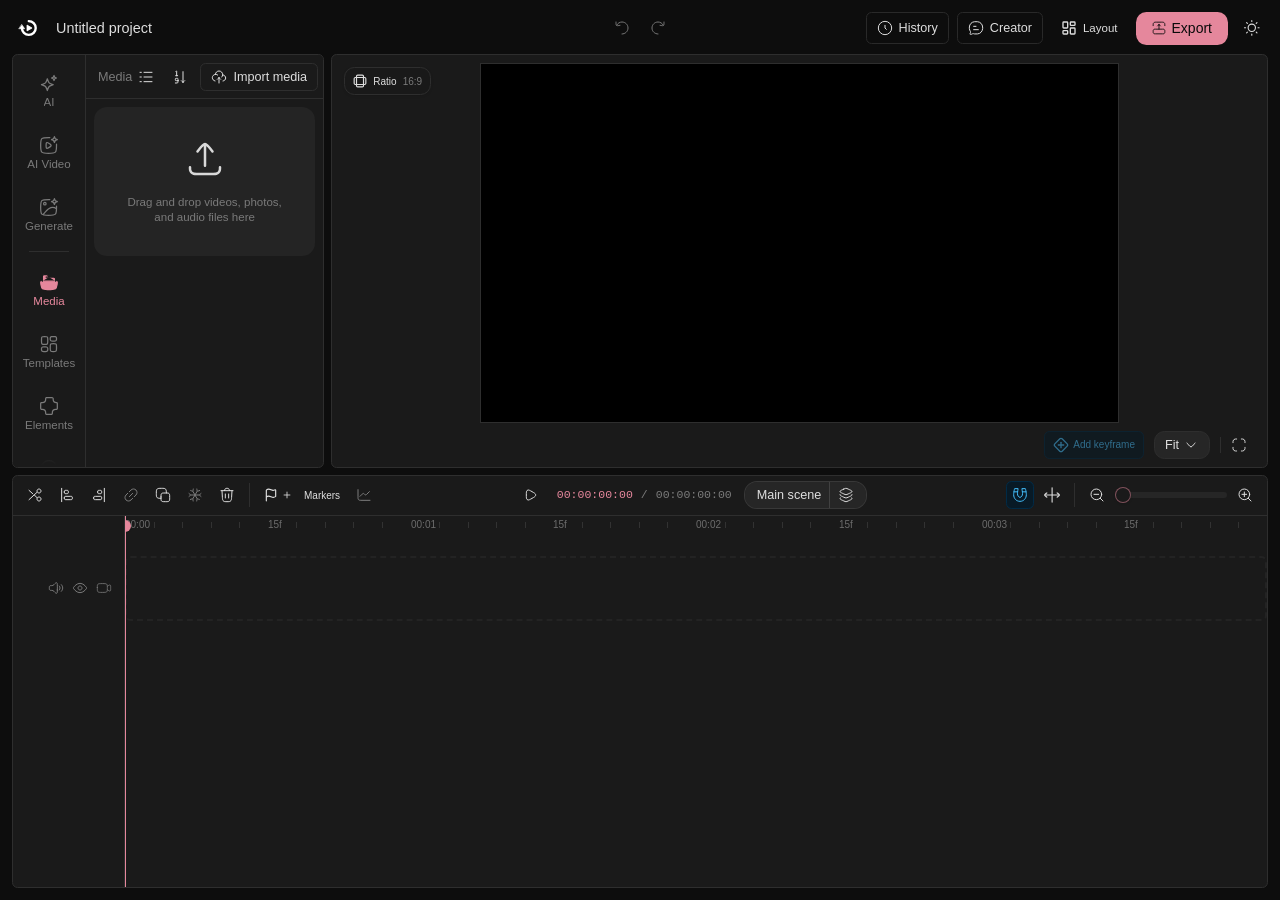
==== editors/opencut/index.html @ 8169e649 "CutAround Edit: voice clone card in the AI chat" ====
<!doctype html>
<html lang="en" class="dark">
	<head>
		<meta charset="UTF-8" />
		<meta name="viewport" content="width=device-width, initial-scale=1.0" />
		<title>CutAround Edit</title>
		<link rel="icon" href="./favicon.svg" type="image/svg+xml" />
		<script type="module" crossorigin src="./assets/index-BBGmCCIS.js"></script>
		<link rel="modulepreload" crossorigin href="./assets/mapArrow-Bxb5foCj.js">
		<link rel="modulepreload" crossorigin href="./assets/anim-B_pff9fJ.js">
		<link rel="modulepreload" crossorigin href="./assets/edges-BlhqAMiy.js">
		<link rel="modulepreload" crossorigin href="./assets/_commonjsHelpers-CqkleIqs.js">
		<link rel="modulepreload" crossorigin href="./assets/preload-helper-PPVm8Dsz.js">
		<link rel="modulepreload" crossorigin href="./assets/countries-data-BPFZKRbV.js">
		<link rel="modulepreload" crossorigin href="./assets/clipBackground-CYvMqVZ1.js">
		<link rel="modulepreload" crossorigin href="./assets/bridge-BQcCXNUn.js">
		<link rel="modulepreload" crossorigin href="./assets/chat-DP2Bf0uE.js">
		<link rel="modulepreload" crossorigin href="./assets/api-BwzMSBbh.js">
		<link rel="modulepreload" crossorigin href="./assets/store-C3zoXL6m.js">
		<link rel="modulepreload" crossorigin href="./assets/timelines-CpbHKywZ.js">
		<link rel="modulepreload" crossorigin href="./assets/doc-D9pXBZiK.js">
		<link rel="modulepreload" crossorigin href="./assets/chunk-JTKJZQYV-CThGGGgQ.js">
		<link rel="modulepreload" crossorigin href="./assets/geoData-BGLqXsQZ.js">
		<link rel="modulepreload" crossorigin href="./assets/mapShowcase-wDdLgRfU.js">
		<link rel="modulepreload" crossorigin href="./assets/liveMap-CJOhvumW.js">
		<link rel="modulepreload" crossorigin href="./assets/model3d-CqxjsDtq.js">
		<link rel="modulepreload" crossorigin href="./assets/renderDoc-jmLIxoUk.js">
		<link rel="modulepreload" crossorigin href="./assets/id3-Bv_U-esw.js">
		<link rel="modulepreload" crossorigin href="./assets/exportMp4-f3Bi4WHu.js">
		<link rel="modulepreload" crossorigin href="./assets/place-EpNAPrjV.js">
		<link rel="modulepreload" crossorigin href="./assets/module-6F3E5H7Y-jI6J4nmC.js">
		<link rel="stylesheet" crossorigin href="./assets/index-CcEDBo1W.css">
	</head>
	<body class="font-sans antialiased">
		<div id="root"></div>
	</body>
</html>
---- editors/opencut/assets/index-CcEDBo1W.css ----
@layer properties{@supports (((-webkit-hyphens:none)) and (not (margin-trim:block))) or ((-moz-orient:inline) and (not (color:rgb(from red r g b)))){*,:before,:after,::backdrop{--tw-translate-x:0;--tw-translate-y:0;--tw-translate-z:0;--tw-scale-x:1;--tw-scale-y:1;--tw-scale-z:1;--tw-rotate-x:initial;--tw-rotate-y:initial;--tw-rotate-z:initial;--tw-skew-x:initial;--tw-skew-y:initial;--tw-space-y-reverse:0;--tw-space-x-reverse:0;--tw-divide-y-reverse:0;--tw-border-style:solid;--tw-gradient-position:initial;--tw-gradient-from:#0000;--tw-gradient-via:#0000;--tw-gradient-to:#0000;--tw-gradient-stops:initial;--tw-gradient-via-stops:initial;--tw-gradient-from-position:0%;--tw-gradient-via-position:50%;--tw-gradient-to-position:100%;--tw-leading:initial;--tw-font-weight:initial;--tw-tracking:initial;--tw-ordinal:initial;--tw-slashed-zero:initial;--tw-numeric-figure:initial;--tw-numeric-spacing:initial;--tw-numeric-fraction:initial;--tw-shadow:0 0 #0000;--tw-shadow-color:initial;--tw-shadow-alpha:100%;--tw-inset-shadow:0 0 #0000;--tw-inset-shadow-color:initial;--tw-inset-shadow-alpha:100%;--tw-ring-color:initial;--tw-ring-shadow:0 0 #0000;--tw-inset-ring-color:initial;--tw-inset-ring-shadow:0 0 #0000;--tw-ring-inset:initial;--tw-ring-offset-width:0px;--tw-ring-offset-color:#fff;--tw-ring-offset-shadow:0 0 #0000;--tw-outline-style:solid;--tw-blur:initial;--tw-brightness:initial;--tw-contrast:initial;--tw-grayscale:initial;--tw-hue-rotate:initial;--tw-invert:initial;--tw-opacity:initial;--tw-saturate:initial;--tw-sepia:initial;--tw-drop-shadow:initial;--tw-drop-shadow-color:initial;--tw-drop-shadow-alpha:100%;--tw-drop-shadow-size:initial;--tw-backdrop-blur:initial;--tw-backdrop-brightness:initial;--tw-backdrop-contrast:initial;--tw-backdrop-grayscale:initial;--tw-backdrop-hue-rotate:initial;--tw-backdrop-invert:initial;--tw-backdrop-opacity:initial;--tw-backdrop-saturate:initial;--tw-backdrop-sepia:initial;--tw-duration:initial;--tw-ease:initial;--tw-content:""}}}@layer theme{:root,:host{--font-mono:ui-monospace, SFMono-Regular, Menlo, Monaco, Consolas, "Liberation Mono", "Courier New", monospace;--color-red-50:oklch(97.1% .013 17.38);--color-red-100:oklch(93.6% .032 17.717);--color-red-300:oklch(80.8% .114 19.571);--color-red-400:oklch(70.4% .191 22.216);--color-red-500:oklch(63.7% .237 25.331);--color-red-600:oklch(57.7% .245 27.325);--color-red-700:oklch(50.5% .213 27.518);--color-red-900:oklch(39.6% .141 25.723);--color-amber-100:oklch(96.2% .059 95.617);--color-amber-300:oklch(87.9% .169 91.605);--color-amber-400:oklch(82.8% .189 84.429);--color-amber-500:oklch(76.9% .188 70.08);--color-amber-700:oklch(55.5% .163 48.998);--color-amber-900:oklch(41.4% .112 45.904);--color-yellow-500:oklch(79.5% .184 86.047);--color-green-100:oklch(96.2% .044 156.743);--color-green-300:oklch(87.1% .15 154.449);--color-green-500:oklch(72.3% .219 149.579);--color-green-900:oklch(39.3% .095 152.535);--color-emerald-400:oklch(76.5% .177 163.223);--color-cyan-300:oklch(86.5% .127 207.078);--color-sky-50:oklch(97.7% .013 236.62);--color-sky-100:oklch(95.1% .026 236.824);--color-sky-600:oklch(58.8% .158 241.966);--color-blue-100:oklch(93.2% .032 255.585);--color-blue-300:oklch(80.9% .105 251.813);--color-blue-600:oklch(54.6% .245 262.881);--color-blue-900:oklch(37.9% .146 265.522);--color-purple-100:oklch(94.6% .033 307.174);--color-purple-300:oklch(82.7% .119 306.383);--color-purple-900:oklch(38.1% .176 304.987);--color-slate-500:oklch(55.4% .046 257.417);--color-gray-200:oklch(92.8% .006 264.531);--color-neutral-300:oklch(87% 0 none);--color-neutral-900:oklch(20.5% 0 none);--color-black:#000;--color-white:#fff;--spacing:.25rem;--container-xs:20rem;--container-sm:24rem;--container-md:28rem;--container-lg:32rem;--container-xl:36rem;--container-2xl:42rem;--container-3xl:48rem;--container-4xl:56rem;--container-5xl:64rem;--text-sm--line-height:calc(1.25 / .875);--text-lg:1.125rem;--text-lg--line-height:calc(1.75 / 1.125);--text-xl:1.25rem;--text-xl--line-height:calc(1.75 / 1.25);--text-2xl:1.5rem;--text-2xl--line-height:calc(2 / 1.5);--text-3xl:1.875rem;--text-3xl--line-height: 1.2 ;--text-4xl:2.25rem;--text-4xl--line-height:calc(2.5 / 2.25);--font-weight-light:300;--font-weight-normal:400;--font-weight-medium:500;--font-weight-semibold:600;--font-weight-bold:700;--font-weight-extrabold:800;--tracking-tighter:-.05em;--tracking-tight:-.025em;--tracking-wide:.025em;--tracking-wider:.05em;--tracking-widest:.1em;--leading-tight:1.25;--leading-snug:1.375;--leading-normal:1.5;--leading-relaxed:1.625;--radius-xs:.125rem;--radius-xl:.75rem;--radius-2xl:1rem;--drop-shadow-lg:0 4px 4px #00000026;--ease-in:cubic-bezier(.4, 0, 1, 1);--ease-out:cubic-bezier(0, 0, .2, 1);--ease-in-out:cubic-bezier(.4, 0, .2, 1);--animate-spin:spin 1s linear infinite;--animate-pulse:pulse 2s cubic-bezier(.4, 0, .6, 1) infinite;--blur-sm:8px;--blur-md:12px;--blur-lg:16px;--blur-xl:24px;--blur-3xl:64px;--aspect-video:16 / 9;--default-transition-duration:.15s;--default-transition-timing-function:cubic-bezier(.4, 0, .2, 1);--default-font-family:var(--font-inter), sans-serif;--default-mono-font-family:var(--font-mono);--color-muted:var(--muted);--color-accent:var(--accent)}}@layer base{*,:after,:before,::backdrop{box-sizing:border-box;border:0 solid;margin:0;padding:0}::file-selector-button{box-sizing:border-box;border:0 solid;margin:0;padding:0}html,:host{-webkit-text-size-adjust:100%;tab-size:4;line-height:1.5;font-family:var(--default-font-family,-apple-system, BlinkMacSystemFont, "Segoe UI", Roboto, "Helvetica Neue", "Noto Sans", Arial, sans-serif, "Apple Color Emoji", "Segoe UI Emoji", "Segoe UI Symbol", "Noto Color Emoji");font-feature-settings:var(--default-font-feature-settings,normal);font-variation-settings:var(--default-font-variation-settings,normal);-webkit-tap-highlight-color:transparent}hr{height:0;color:inherit;border-top-width:1px}abbr:where([title]){-webkit-text-decoration:underline dotted;text-decoration:underline dotted}h1,h2,h3,h4,h5,h6{font-size:inherit;font-weight:inherit}a{color:inherit;-webkit-text-decoration:inherit;text-decoration:inherit}b,strong{font-weight:bolder}code,kbd,samp,pre{font-family:var(--default-mono-font-family,ui-monospace, SFMono-Regular, Menlo, Monaco, Consolas, "Liberation Mono", "Courier New", monospace);font-feature-settings:var(--default-mono-font-feature-settings,normal);font-variation-settings:var(--default-mono-font-variation-settings,normal);font-size:1em}small{font-size:80%}sub,sup{vertical-align:baseline;font-size:75%;line-height:0;position:relative}sub{bottom:-.25em}sup{top:-.5em}table{text-indent:0;border-color:inherit;border-collapse:collapse}:-moz-focusring:where(:not(iframe)){outline:auto}progress{vertical-align:baseline}summary{display:list-item}ol,ul,menu{list-style:none}img,svg,video,canvas,audio,iframe,embed,object{vertical-align:middle;display:block}img,video{max-width:100%;height:auto}button,input,select,optgroup,textarea{font:inherit;font-feature-settings:inherit;font-variation-settings:inherit;letter-spacing:inherit;color:inherit;opacity:1;background-color:#0000;border-radius:0}::file-selector-button{font:inherit;font-feature-settings:inherit;font-variation-settings:inherit;letter-spacing:inherit;color:inherit;opacity:1;background-color:#0000;border-radius:0}:where(select:is([multiple],[size])) optgroup{font-weight:bolder}:where(select:is([multiple],[size])) optgroup option{padding-inline-start:20px}::file-selector-button{margin-inline-end:4px}::placeholder{opacity:1}@supports (not ((-webkit-appearance:-apple-pay-button))) or (contain-intrinsic-size:1px){::placeholder{color:currentColor}@supports (color:color-mix(in lab,red,red)){::placeholder{color:color-mix(in oklab,currentcolor 50%,transparent)}}}textarea{resize:vertical}::-webkit-search-decoration{-webkit-appearance:none}::-webkit-date-and-time-value{min-height:1lh;text-align:inherit}::-webkit-datetime-edit{display:inline-flex}::-webkit-datetime-edit-fields-wrapper{padding:0}::-webkit-datetime-edit{padding-block:0}::-webkit-datetime-edit-year-field{padding-block:0}::-webkit-datetime-edit-month-field{padding-block:0}::-webkit-datetime-edit-day-field{padding-block:0}::-webkit-datetime-edit-hour-field{padding-block:0}::-webkit-datetime-edit-minute-field{padding-block:0}::-webkit-datetime-edit-second-field{padding-block:0}::-webkit-datetime-edit-millisecond-field{padding-block:0}::-webkit-datetime-edit-meridiem-field{padding-block:0}::-webkit-calendar-picker-indicator{line-height:1}:-moz-ui-invalid{box-shadow:none}button,input:where([type=button],[type=reset],[type=submit]){appearance:button}::file-selector-button{appearance:button}::-webkit-inner-spin-button{height:auto}::-webkit-outer-spin-button{height:auto}[hidden]:where(:not([hidden=until-found])){display:none!important}*,:after,:before,::backdrop{border-color:var(--color-gray-200,currentcolor)}::file-selector-button{border-color:var(--color-gray-200,currentcolor)}*{border-color:var(--border)}body{background-color:var(--background);color:var(--foreground);overscroll-behavior-x:contain}::selection{background-color:var(--primary)}@supports (color:color-mix(in lab,red,red)){::selection{background-color:color-mix(in oklab,var(--primary) 35%,transparent)}}*{border-color:var(--border);outline-color:var(--ring)}@supports (color:color-mix(in lab,red,red)){*{outline-color:color-mix(in oklab,var(--ring) 50%,transparent)}}body{background-color:var(--background);color:var(--foreground)}}@layer components;@layer utilities{.pointer-events-auto{pointer-events:auto}.pointer-events-none{pointer-events:none}.invisible{visibility:hidden}.visible{visibility:visible}.sr-only{clip-path:inset(50%);white-space:nowrap;border-width:0;width:1px;height:1px;margin:-1px;padding:0;position:absolute;overflow:hidden}.absolute{position:absolute}.fixed{position:fixed}.relative{position:relative}.static{position:static}.sticky{position:sticky}.inset-0{inset:0}.inset-x-0{inset-inline:0}.inset-x-1{inset-inline:var(--spacing)}.inset-x-\[22\%\]{inset-inline:22%}.inset-y-0{inset-block:0}.inset-y-\[12\%\]{inset-block:12%}.-top-0\.5{top:calc(var(--spacing) * -.5)}.-top-1\.5{top:calc(var(--spacing) * -1.5)}.top-0{top:0}.top-0\.5{top:calc(var(--spacing) * .5)}.top-1{top:var(--spacing)}.top-1\.5{top:calc(var(--spacing) * 1.5)}.top-1\/2{top:50%}.top-2{top:calc(var(--spacing) * 2)}.top-3{top:calc(var(--spacing) * 3)}.top-4{top:calc(var(--spacing) * 4)}.top-5{top:calc(var(--spacing) * 5)}.top-6{top:calc(var(--spacing) * 6)}.top-7{top:calc(var(--spacing) * 7)}.top-8{top:calc(var(--spacing) * 8)}.top-14{top:calc(var(--spacing) * 14)}.top-16{top:calc(var(--spacing) * 16)}.top-\[0\.3rem\]{top:.3rem}.top-\[3px\]{top:3px}.top-\[50\%\]{top:50%}.top-\[60\%\]{top:60%}.top-full{top:100%}.top-px{top:1px}.-right-0\.5{right:calc(var(--spacing) * -.5)}.-right-1{right:calc(var(--spacing) * -1)}.-right-1\.5{right:calc(var(--spacing) * -1.5)}.right-0{right:0}.right-0\.5{right:calc(var(--spacing) * .5)}.right-1{right:var(--spacing)}.right-1\.5{right:calc(var(--spacing) * 1.5)}.right-2{right:calc(var(--spacing) * 2)}.right-4{right:calc(var(--spacing) * 4)}.right-6{right:calc(var(--spacing) * 6)}.right-8{right:calc(var(--spacing) * 8)}.right-10{right:calc(var(--spacing) * 10)}.right-full{right:100%}.bottom-0{bottom:0}.bottom-0\.5{bottom:calc(var(--spacing) * .5)}.bottom-1{bottom:var(--spacing)}.bottom-1\.5{bottom:calc(var(--spacing) * 1.5)}.bottom-2{bottom:calc(var(--spacing) * 2)}.bottom-3{bottom:calc(var(--spacing) * 3)}.bottom-5{bottom:calc(var(--spacing) * 5)}.bottom-8{bottom:calc(var(--spacing) * 8)}.-left-1{left:calc(var(--spacing) * -1)}.left-0{left:0}.left-0\.5{left:calc(var(--spacing) * .5)}.left-1{left:var(--spacing)}.left-1\.5{left:calc(var(--spacing) * 1.5)}.left-1\/2{left:50%}.left-2{left:calc(var(--spacing) * 2)}.left-3{left:calc(var(--spacing) * 3)}.left-5{left:calc(var(--spacing) * 5)}.left-6{left:calc(var(--spacing) * 6)}.left-\[-6px\]{left:-6px}.left-\[0\.4375rem\]{left:.4375rem}.left-\[32\%\]{left:32%}.left-\[50\%\]{left:50%}.isolate{isolation:isolate}.-z-50{z-index:-50}.z-0{z-index:0}.z-1{z-index:1}.z-10{z-index:10}.z-20{z-index:20}.z-30{z-index:30}.z-40{z-index:40}.z-50{z-index:50}.z-100{z-index:100}.z-200{z-index:200}.z-250{z-index:250}.z-9999{z-index:9999}.z-\[55\]{z-index:55}.z-\[60\]{z-index:60}.z-\[100\]{z-index:100}.order-first{order:-9999}.container{width:100%}@media(min-width:30rem){.container{max-width:30rem}}@media(min-width:40rem){.container{max-width:40rem}}@media(min-width:48rem){.container{max-width:48rem}}@media(min-width:64rem){.container{max-width:64rem}}@media(min-width:80rem){.container{max-width:80rem}}@media(min-width:96rem){.container{max-width:96rem}}.m-0{margin:0}.m-2{margin:calc(var(--spacing) * 2)}.m-26{margin:calc(var(--spacing) * 26)}.m-32{margin:calc(var(--spacing) * 32)}.m-40{margin:calc(var(--spacing) * 40)}.m-178{margin:calc(var(--spacing) * 178)}.m-auto{margin:auto}.-mx-1{margin-inline:calc(var(--spacing) * -1)}.mx-0\.5{margin-inline:calc(var(--spacing) * .5)}.mx-1{margin-inline:var(--spacing)}.mx-2{margin-inline:calc(var(--spacing) * 2)}.mx-auto{margin-inline:auto}.my-1{margin-block:var(--spacing)}.my-1\.5{margin-block:calc(var(--spacing) * 1.5)}.my-2{margin-block:calc(var(--spacing) * 2)}.my-3{margin-block:calc(var(--spacing) * 3)}.my-4{margin-block:calc(var(--spacing) * 4)}.prose{color:var(--tw-prose-body);max-width:65ch}.prose :where(p):not(:where([class~=not-prose],[class~=not-prose] *)){margin-top:1.25em;margin-bottom:1.25em}.prose :where([class~=lead]):not(:where([class~=not-prose],[class~=not-prose] *)){color:var(--tw-prose-lead);margin-top:1.2em;margin-bottom:1.2em;font-size:1.25em;line-height:1.6}.prose :where(a):not(:where([class~=not-prose],[class~=not-prose] *)){color:var(--tw-prose-links);font-weight:500;text-decoration:underline}.prose :where(strong):not(:where([class~=not-prose],[class~=not-prose] *)){color:var(--tw-prose-bold);font-weight:600}.prose :where(a strong):not(:where([class~=not-prose],[class~=not-prose] *)),.prose :where(blockquote strong):not(:where([class~=not-prose],[class~=not-prose] *)),.prose :where(thead th strong):not(:where([class~=not-prose],[class~=not-prose] *)){color:inherit}.prose :where(ol):not(:where([class~=not-prose],[class~=not-prose] *)){margin-top:1.25em;margin-bottom:1.25em;padding-inline-start:1.625em;list-style-type:decimal}.prose :where(ol[type=A]):not(:where([class~=not-prose],[class~=not-prose] *)){list-style-type:upper-alpha}.prose :where(ol[type=a]):not(:where([class~=not-prose],[class~=not-prose] *)){list-style-type:lower-alpha}.prose :where(ol[type=A s]):not(:where([class~=not-prose],[class~=not-prose] *)){list-style-type:upper-alpha}.prose :where(ol[type=a s]):not(:where([class~=not-prose],[class~=not-prose] *)){list-style-type:lower-alpha}.prose :where(ol[type=I]):not(:where([class~=not-prose],[class~=not-prose] *)){list-style-type:upper-roman}.prose :where(ol[type=i]):not(:where([class~=not-prose],[class~=not-prose] *)){list-style-type:lower-roman}.prose :where(ol[type=I s]):not(:where([class~=not-prose],[class~=not-prose] *)){list-style-type:upper-roman}.prose :where(ol[type=i s]):not(:where([class~=not-prose],[class~=not-prose] *)){list-style-type:lower-roman}.prose :where(ol[type="1"]):not(:where([class~=not-prose],[class~=not-prose] *)){list-style-type:decimal}.prose :where(ul):not(:where([class~=not-prose],[class~=not-prose] *)){margin-top:1.25em;margin-bottom:1.25em;padding-inline-start:1.625em;list-style-type:disc}.prose :where(ol>li):not(:where([class~=not-prose],[class~=not-prose] *))::marker{color:var(--tw-prose-counters);font-weight:400}.prose :where(ul>li):not(:where([class~=not-prose],[class~=not-prose] *))::marker{color:var(--tw-prose-bullets)}.prose :where(dt):not(:where([class~=not-prose],[class~=not-prose] *)){color:var(--tw-prose-headings);margin-top:1.25em;font-weight:600}.prose :where(hr):not(:where([class~=not-prose],[class~=not-prose] *)){border-color:var(--tw-prose-hr);border-top-width:1px;margin-top:3em;margin-bottom:3em}.prose :where(blockquote):not(:where([class~=not-prose],[class~=not-prose] *)){color:var(--tw-prose-quotes);border-inline-start-width:.25rem;border-inline-start-color:var(--tw-prose-quote-borders);quotes:"“""”""‘""’";margin-top:1.6em;margin-bottom:1.6em;padding-inline-start:1em;font-style:italic;font-weight:500}.prose :where(blockquote p:first-of-type):not(:where([class~=not-prose],[class~=not-prose] *)):before{content:open-quote}.prose :where(blockquote p:last-of-type):not(:where([class~=not-prose],[class~=not-prose] *)):after{content:close-quote}.prose :where(h1):not(:where([class~=not-prose],[class~=not-prose] *)){color:var(--tw-prose-headings);margin-top:0;margin-bottom:.888889em;font-size:2.25em;font-weight:800;line-height:1.11111}.prose :where(h1 strong):not(:where([class~=not-prose],[class~=not-prose] *)){color:inherit;font-weight:900}.prose :where(h2):not(:where([class~=not-prose],[class~=not-prose] *)){color:var(--tw-prose-headings);margin-top:2em;margin-bottom:1em;font-size:1.5em;font-weight:700;line-height:1.33333}.prose :where(h2 strong):not(:where([class~=not-prose],[class~=not-prose] *)){color:inherit;font-weight:800}.prose :where(h3):not(:where([class~=not-prose],[class~=not-prose] *)){color:var(--tw-prose-headings);margin-top:1.6em;margin-bottom:.6em;font-size:1.25em;font-weight:600;line-height:1.6}.prose :where(h3 strong):not(:where([class~=not-prose],[class~=not-prose] *)){color:inherit;font-weight:700}.prose :where(h4):not(:where([class~=not-prose],[class~=not-prose] *)){color:var(--tw-prose-headings);margin-top:1.5em;margin-bottom:.5em;font-weight:600;line-height:1.5}.prose :where(h4 strong):not(:where([class~=not-prose],[class~=not-prose] *)){color:inherit;font-weight:700}.prose :where(img):not(:where([class~=not-prose],[class~=not-prose] *)){margin-top:2em;margin-bottom:2em}.prose :where(picture):not(:where([class~=not-prose],[class~=not-prose] *)){margin-top:2em;margin-bottom:2em;display:block}.prose :where(video):not(:where([class~=not-prose],[class~=not-prose] *)){margin-top:2em;margin-bottom:2em}.prose :where(kbd):not(:where([class~=not-prose],[class~=not-prose] *)){color:var(--tw-prose-kbd);box-shadow:0 0 0 1px var(--tw-prose-kbd-shadows),0 3px 0 var(--tw-prose-kbd-shadows);padding-top:.1875em;padding-inline-end:.375em;padding-bottom:.1875em;border-radius:.3125rem;padding-inline-start:.375em;font-family:inherit;font-size:.875em;font-weight:500}.prose :where(code):not(:where([class~=not-prose],[class~=not-prose] *)){color:var(--tw-prose-code);font-size:.875em;font-weight:600}.prose :where(code):not(:where([class~=not-prose],[class~=not-prose] *)):before,.prose :where(code):not(:where([class~=not-prose],[class~=not-prose] *)):after{content:"`"}.prose :where(a code):not(:where([class~=not-prose],[class~=not-prose] *)),.prose :where(h1 code):not(:where([class~=not-prose],[class~=not-prose] *)){color:inherit}.prose :where(h2 code):not(:where([class~=not-prose],[class~=not-prose] *)){color:inherit;font-size:.875em}.prose :where(h3 code):not(:where([class~=not-prose],[class~=not-prose] *)){color:inherit;font-size:.9em}.prose :where(h4 code):not(:where([class~=not-prose],[class~=not-prose] *)),.prose :where(blockquote code):not(:where([class~=not-prose],[class~=not-prose] *)),.prose :where(thead th code):not(:where([class~=not-prose],[class~=not-prose] *)){color:inherit}.prose :where(pre):not(:where([class~=not-prose],[class~=not-prose] *)){color:var(--tw-prose-pre-code);background-color:var(--tw-prose-pre-bg);padding-top:.857143em;padding-inline-end:1.14286em;padding-bottom:.857143em;border-radius:.375rem;margin-top:1.71429em;margin-bottom:1.71429em;padding-inline-start:1.14286em;font-size:.875em;font-weight:400;line-height:1.71429;overflow-x:auto}.prose :where(pre code):not(:where([class~=not-prose],[class~=not-prose] *)){font-weight:inherit;color:inherit;font-size:inherit;font-family:inherit;line-height:inherit;background-color:#0000;border-width:0;border-radius:0;padding:0}.prose :where(pre code):not(:where([class~=not-prose],[class~=not-prose] *)):before,.prose :where(pre code):not(:where([class~=not-prose],[class~=not-prose] *)):after{content:none}.prose :where(table):not(:where([class~=not-prose],[class~=not-prose] *)){table-layout:auto;width:100%;margin-top:2em;margin-bottom:2em;font-size:.875em;line-height:1.71429}.prose :where(thead):not(:where([class~=not-prose],[class~=not-prose] *)){border-bottom-width:1px;border-bottom-color:var(--tw-prose-th-borders)}.prose :where(thead th):not(:where([class~=not-prose],[class~=not-prose] *)){color:var(--tw-prose-headings);vertical-align:bottom;padding-inline-end:.571429em;padding-bottom:.571429em;padding-inline-start:.571429em;font-weight:600}.prose :where(tbody tr):not(:where([class~=not-prose],[class~=not-prose] *)){border-bottom-width:1px;border-bottom-color:var(--tw-prose-td-borders)}.prose :where(tbody tr:last-child):not(:where([class~=not-prose],[class~=not-prose] *)){border-bottom-width:0}.prose :where(tbody td):not(:where([class~=not-prose],[class~=not-prose] *)){vertical-align:baseline}.prose :where(tfoot):not(:where([class~=not-prose],[class~=not-prose] *)){border-top-width:1px;border-top-color:var(--tw-prose-th-borders)}.prose :where(tfoot td):not(:where([class~=not-prose],[class~=not-prose] *)){vertical-align:top}.prose :where(th,td):not(:where([class~=not-prose],[class~=not-prose] *)){text-align:start}.prose :where(figure>*):not(:where([class~=not-prose],[class~=not-prose] *)){margin-top:0;margin-bottom:0}.prose :where(figcaption):not(:where([class~=not-prose],[class~=not-prose] *)){color:var(--tw-prose-captions);margin-top:.857143em;font-size:.875em;line-height:1.42857}.prose{--tw-prose-body:oklch(37.3% .034 259.733);--tw-prose-headings:oklch(21% .034 264.665);--tw-prose-lead:oklch(44.6% .03 256.802);--tw-prose-links:oklch(21% .034 264.665);--tw-prose-bold:oklch(21% .034 264.665);--tw-prose-counters:oklch(55.1% .027 264.364);--tw-prose-bullets:oklch(87.2% .01 258.338);--tw-prose-hr:oklch(92.8% .006 264.531);--tw-prose-quotes:oklch(21% .034 264.665);--tw-prose-quote-borders:oklch(92.8% .006 264.531);--tw-prose-captions:oklch(55.1% .027 264.364);--tw-prose-kbd:oklch(21% .034 264.665);--tw-prose-kbd-shadows:oklab(21% -.00316127 -.0338527/.1);--tw-prose-code:oklch(21% .034 264.665);--tw-prose-pre-code:oklch(92.8% .006 264.531);--tw-prose-pre-bg:oklch(27.8% .033 256.848);--tw-prose-th-borders:oklch(87.2% .01 258.338);--tw-prose-td-borders:oklch(92.8% .006 264.531);--tw-prose-invert-body:oklch(87.2% .01 258.338);--tw-prose-invert-headings:#fff;--tw-prose-invert-lead:oklch(70.7% .022 261.325);--tw-prose-invert-links:#fff;--tw-prose-invert-bold:#fff;--tw-prose-invert-counters:oklch(70.7% .022 261.325);--tw-prose-invert-bullets:oklch(44.6% .03 256.802);--tw-prose-invert-hr:oklch(37.3% .034 259.733);--tw-prose-invert-quotes:oklch(96.7% .003 264.542);--tw-prose-invert-quote-borders:oklch(37.3% .034 259.733);--tw-prose-invert-captions:oklch(70.7% .022 261.325);--tw-prose-invert-kbd:#fff;--tw-prose-invert-kbd-shadows:#ffffff1a;--tw-prose-invert-code:#fff;--tw-prose-invert-pre-code:oklch(87.2% .01 258.338);--tw-prose-invert-pre-bg:#00000080;--tw-prose-invert-th-borders:oklch(44.6% .03 256.802);--tw-prose-invert-td-borders:oklch(37.3% .034 259.733);font-size:1rem;line-height:1.75}.prose :where(picture>img):not(:where([class~=not-prose],[class~=not-prose] *)){margin-top:0;margin-bottom:0}.prose :where(li):not(:where([class~=not-prose],[class~=not-prose] *)){margin-top:.5em;margin-bottom:.5em}.prose :where(ol>li):not(:where([class~=not-prose],[class~=not-prose] *)),.prose :where(ul>li):not(:where([class~=not-prose],[class~=not-prose] *)){padding-inline-start:.375em}.prose :where(.prose>ul>li p):not(:where([class~=not-prose],[class~=not-prose] *)){margin-top:.75em;margin-bottom:.75em}.prose :where(.prose>ul>li>p:first-child):not(:where([class~=not-prose],[class~=not-prose] *)){margin-top:1.25em}.prose :where(.prose>ul>li>p:last-child):not(:where([class~=not-prose],[class~=not-prose] *)){margin-bottom:1.25em}.prose :where(.prose>ol>li>p:first-child):not(:where([class~=not-prose],[class~=not-prose] *)){margin-top:1.25em}.prose :where(.prose>ol>li>p:last-child):not(:where([class~=not-prose],[class~=not-prose] *)){margin-bottom:1.25em}.prose :where(ul ul,ul ol,ol ul,ol ol):not(:where([class~=not-prose],[class~=not-prose] *)){margin-top:.75em;margin-bottom:.75em}.prose :where(dl):not(:where([class~=not-prose],[class~=not-prose] *)){margin-top:1.25em;margin-bottom:1.25em}.prose :where(dd):not(:where([class~=not-prose],[class~=not-prose] *)){margin-top:.5em;padding-inline-start:1.625em}.prose :where(hr+*):not(:where([class~=not-prose],[class~=not-prose] *)),.prose :where(h2+*):not(:where([class~=not-prose],[class~=not-prose] *)),.prose :where(h3+*):not(:where([class~=not-prose],[class~=not-prose] *)),.prose :where(h4+*):not(:where([class~=not-prose],[class~=not-prose] *)){margin-top:0}.prose :where(thead th:first-child):not(:where([class~=not-prose],[class~=not-prose] *)){padding-inline-start:0}.prose :where(thead th:last-child):not(:where([class~=not-prose],[class~=not-prose] *)){padding-inline-end:0}.prose :where(tbody td,tfoot td):not(:where([class~=not-prose],[class~=not-prose] *)){padding-top:.571429em;padding-inline-end:.571429em;padding-bottom:.571429em;padding-inline-start:.571429em}.prose :where(tbody td:first-child,tfoot td:first-child):not(:where([class~=not-prose],[class~=not-prose] *)){padding-inline-start:0}.prose :where(tbody td:last-child,tfoot td:last-child):not(:where([class~=not-prose],[class~=not-prose] *)){padding-inline-end:0}.prose :where(figure):not(:where([class~=not-prose],[class~=not-prose] *)){margin-top:2em;margin-bottom:2em}.prose :where(.prose>:first-child):not(:where([class~=not-prose],[class~=not-prose] *)){margin-top:0}.prose :where(.prose>:last-child):not(:where([class~=not-prose],[class~=not-prose] *)){margin-bottom:0}.-mt-1{margin-top:calc(var(--spacing) * -1)}.mt-0{margin-top:0}.mt-0\.5{margin-top:calc(var(--spacing) * .5)}.mt-1{margin-top:var(--spacing)}.mt-1\.5{margin-top:calc(var(--spacing) * 1.5)}.mt-2{margin-top:calc(var(--spacing) * 2)}.mt-3{margin-top:calc(var(--spacing) * 3)}.mt-4{margin-top:calc(var(--spacing) * 4)}.mt-8{margin-top:calc(var(--spacing) * 8)}.mt-10{margin-top:calc(var(--spacing) * 10)}.mt-auto{margin-top:auto}.mt-px{margin-top:1px}.-mr-1{margin-right:calc(var(--spacing) * -1)}.mr-0\.5{margin-right:calc(var(--spacing) * .5)}.mr-1{margin-right:var(--spacing)}.mr-2{margin-right:calc(var(--spacing) * 2)}.mr-3{margin-right:calc(var(--spacing) * 3)}.mr-4{margin-right:calc(var(--spacing) * 4)}.-mb-px{margin-bottom:-1px}.mb-0{margin-bottom:0}.mb-0\.5{margin-bottom:calc(var(--spacing) * .5)}.mb-1{margin-bottom:var(--spacing)}.mb-1\.5{margin-bottom:calc(var(--spacing) * 1.5)}.mb-2{margin-bottom:calc(var(--spacing) * 2)}.mb-3{margin-bottom:calc(var(--spacing) * 3)}.mb-4{margin-bottom:calc(var(--spacing) * 4)}.mb-5{margin-bottom:calc(var(--spacing) * 5)}.mb-8{margin-bottom:calc(var(--spacing) * 8)}.ml-0\.5{margin-left:calc(var(--spacing) * .5)}.ml-1{margin-left:var(--spacing)}.ml-1\.5{margin-left:calc(var(--spacing) * 1.5)}.ml-4{margin-left:calc(var(--spacing) * 4)}.ml-8{margin-left:calc(var(--spacing) * 8)}.ml-auto{margin-left:auto}.scrollbar-hidden{-ms-overflow-style:none;scrollbar-width:none}.scrollbar-hidden::-webkit-scrollbar{display:none}.line-clamp-2{-webkit-line-clamp:2;-webkit-box-orient:vertical;display:-webkit-box;overflow:hidden}.line-clamp-4{-webkit-line-clamp:4;-webkit-box-orient:vertical;display:-webkit-box;overflow:hidden}.line-clamp-6{-webkit-line-clamp:6;-webkit-box-orient:vertical;display:-webkit-box;overflow:hidden}.block{display:block}.contents{display:contents}.flex{display:flex}.grid{display:grid}.hidden{display:none}.inline{display:inline}.inline-block{display:inline-block}.inline-flex{display:inline-flex}.table{display:table}.aspect-\[3\/2\]{aspect-ratio:3/2}.aspect-square{aspect-ratio:1}.aspect-video{aspect-ratio:var(--aspect-video)}.scrollbar-thin::-webkit-scrollbar{width:7px;height:7px}.scrollbar-thin::-webkit-scrollbar-track{background:0 0}.scrollbar-thin::-webkit-scrollbar-thumb{background:var(--border);border-radius:4px}.scrollbar-thin::-webkit-scrollbar-thumb:hover{background:var(--muted-foreground)}.\!size-3\.5{width:calc(var(--spacing) * 3.5)!important;height:calc(var(--spacing) * 3.5)!important}.\!size-\[0\.85\]{width:.85px!important;height:.85px!important}.\!size-\[1\.1rem\]{width:1.1rem!important;height:1.1rem!important}.\!size-\[1\.2rem\]{width:1.2rem!important;height:1.2rem!important}.size-2{width:calc(var(--spacing) * 2);height:calc(var(--spacing) * 2)}.size-2\.5{width:calc(var(--spacing) * 2.5);height:calc(var(--spacing) * 2.5)}.size-3{width:calc(var(--spacing) * 3);height:calc(var(--spacing) * 3)}.size-3\.5{width:calc(var(--spacing) * 3.5);height:calc(var(--spacing) * 3.5)}.size-3\.5\!{width:calc(var(--spacing) * 3.5)!important;height:calc(var(--spacing) * 3.5)!important}.size-3\/5{width:60%;height:60%}.size-4{width:calc(var(--spacing) * 4);height:calc(var(--spacing) * 4)}.size-4\.5{width:calc(var(--spacing) * 4.5);height:calc(var(--spacing) * 4.5)}.size-5{width:calc(var(--spacing) * 5);height:calc(var(--spacing) * 5)}.size-6{width:calc(var(--spacing) * 6);height:calc(var(--spacing) * 6)}.size-7{width:calc(var(--spacing) * 7);height:calc(var(--spacing) * 7)}.size-8{width:calc(var(--spacing) * 8);height:calc(var(--spacing) * 8)}.size-9{width:calc(var(--spacing) * 9);height:calc(var(--spacing) * 9)}.size-10{width:calc(var(--spacing) * 10);height:calc(var(--spacing) * 10)}.size-12{width:calc(var(--spacing) * 12);height:calc(var(--spacing) * 12)}.size-14{width:calc(var(--spacing) * 14);height:calc(var(--spacing) * 14)}.size-16{width:calc(var(--spacing) * 16);height:calc(var(--spacing) * 16)}.size-20{width:calc(var(--spacing) * 20);height:calc(var(--spacing) * 20)}.size-\[11px\]{width:11px;height:11px}.size-\[18px\]{width:18px;height:18px}.size-full{width:100%;height:100%}.\!h-auto{height:auto!important}.h-\(--radix-navigation-menu-viewport-height\){height:var(--radix-navigation-menu-viewport-height)}.h-\(--radix-select-trigger-height\){height:var(--radix-select-trigger-height)}.h-0\.5{height:calc(var(--spacing) * .5)}.h-1{height:var(--spacing)}.h-1\.5{height:calc(var(--spacing) * 1.5)}.h-2{height:calc(var(--spacing) * 2)}.h-2\.5{height:calc(var(--spacing) * 2.5)}.h-3{height:calc(var(--spacing) * 3)}.h-4{height:calc(var(--spacing) * 4)}.h-5{height:calc(var(--spacing) * 5)}.h-6{height:calc(var(--spacing) * 6)}.h-6\.5{height:calc(var(--spacing) * 6.5)}.h-7{height:calc(var(--spacing) * 7)}.h-8{height:calc(var(--spacing) * 8)}.h-9{height:calc(var(--spacing) * 9)}.h-10{height:calc(var(--spacing) * 10)}.h-11{height:calc(var(--spacing) * 11)}.h-16{height:calc(var(--spacing) * 16)}.h-24{height:calc(var(--spacing) * 24)}.h-28{height:calc(var(--spacing) * 28)}.h-44{height:calc(var(--spacing) * 44)}.h-\[3\.4rem\]{height:3.4rem}.h-\[58px\]{height:58px}.h-auto{height:auto}.h-fit{height:fit-content}.h-full{height:100%}.h-px{height:1px}.h-screen{height:100vh}.max-h-\(--radix-select-content-available-height\){max-height:var(--radix-select-content-available-height)}.max-h-16{max-height:calc(var(--spacing) * 16)}.max-h-32{max-height:calc(var(--spacing) * 32)}.max-h-40{max-height:calc(var(--spacing) * 40)}.max-h-52{max-height:calc(var(--spacing) * 52)}.max-h-64{max-height:calc(var(--spacing) * 64)}.max-h-72{max-height:calc(var(--spacing) * 72)}.max-h-80{max-height:calc(var(--spacing) * 80)}.max-h-\[60vh\]{max-height:60vh}.max-h-\[70vh\]{max-height:70vh}.max-h-\[80vh\]{max-height:80vh}.max-h-\[calc\(100dvh-32px\)\]{max-height:calc(100dvh - 32px)}.max-h-\[min\(340px\,var\(--radix-popover-content-available-height\)\)\]{max-height:min(340px,var(--radix-popover-content-available-height))}.max-h-full{max-height:100%}.max-h-screen{max-height:100vh}.min-h-0{min-height:0}.min-h-5{min-height:calc(var(--spacing) * 5)}.min-h-9{min-height:calc(var(--spacing) * 9)}.min-h-14{min-height:calc(var(--spacing) * 14)}.min-h-20{min-height:calc(var(--spacing) * 20)}.min-h-\[7rem\]{min-height:7rem}.min-h-\[60px\]{min-height:60px}.min-h-\[calc\(100svh-4\.5rem\)\]{min-height:calc(100svh - 4.5rem)}.min-h-full{min-height:100%}.w-0\.5{width:calc(var(--spacing) * .5)}.w-1{width:var(--spacing)}.w-1\/2{width:50%}.w-1\/3{width:33.3333%}.w-2{width:calc(var(--spacing) * 2)}.w-3{width:calc(var(--spacing) * 3)}.w-3\/4{width:75%}.w-4{width:calc(var(--spacing) * 4)}.w-6{width:calc(var(--spacing) * 6)}.w-7{width:calc(var(--spacing) * 7)}.w-8{width:calc(var(--spacing) * 8)}.w-9{width:calc(var(--spacing) * 9)}.w-10{width:calc(var(--spacing) * 10)}.w-12{width:calc(var(--spacing) * 12)}.w-14{width:calc(var(--spacing) * 14)}.w-16{width:calc(var(--spacing) * 16)}.w-20{width:calc(var(--spacing) * 20)}.w-28{width:calc(var(--spacing) * 28)}.w-40{width:calc(var(--spacing) * 40)}.w-44{width:calc(var(--spacing) * 44)}.w-56{width:calc(var(--spacing) * 56)}.w-60{width:calc(var(--spacing) * 60)}.w-64{width:calc(var(--spacing) * 64)}.w-72{width:calc(var(--spacing) * 72)}.w-80{width:calc(var(--spacing) * 80)}.w-96{width:calc(var(--spacing) * 96)}.w-\[2px\]{width:2px}.w-\[26rem\]{width:26rem}.w-\[30rem\]{width:30rem}.w-\[36\%\]{width:36%}.w-\[58px\]{width:58px}.w-\[80px\]{width:80px}.w-\[312px\]{width:312px}.w-\[calc\(100\%-2rem\)\]{width:calc(100% - 2rem)}.w-\[min\(560px\,92vw\)\]{width:min(560px,92vw)}.w-auto{width:auto}.w-fit{width:fit-content}.w-full{width:100%}.w-max{width:max-content}.w-px{width:1px}.w-screen{width:100vw}.max-w-2xl{max-width:var(--container-2xl)}.max-w-3xl{max-width:var(--container-3xl)}.max-w-4xl{max-width:var(--container-4xl)}.max-w-5xl{max-width:var(--container-5xl)}.max-w-8{max-width:calc(var(--spacing) * 8)}.max-w-16{max-width:calc(var(--spacing) * 16)}.max-w-18{max-width:calc(var(--spacing) * 18)}.max-w-40{max-width:calc(var(--spacing) * 40)}.max-w-44{max-width:calc(var(--spacing) * 44)}.max-w-48{max-width:calc(var(--spacing) * 48)}.max-w-56{max-width:calc(var(--spacing) * 56)}.max-w-64{max-width:calc(var(--spacing) * 64)}.max-w-72{max-width:calc(var(--spacing) * 72)}.max-w-\[70\%\]{max-width:70%}.max-w-\[300px\]{max-width:300px}.max-w-\[340px\]{max-width:340px}.max-w-\[350px\]{max-width:350px}.max-w-\[600px\]{max-width:600px}.max-w-\[calc\(100vw-24px\)\]{max-width:calc(100vw - 24px)}.max-w-\[min\(200px\,50vw\)\]{max-width:min(200px,50vw)}.max-w-full{max-width:100%}.max-w-lg{max-width:var(--container-lg)}.max-w-max{max-width:max-content}.max-w-md{max-width:var(--container-md)}.max-w-none{max-width:none}.max-w-sm{max-width:var(--container-sm)}.max-w-xl{max-width:var(--container-xl)}.max-w-xs{max-width:var(--container-xs)}.min-w-\(--radix-select-trigger-width\){min-width:var(--radix-select-trigger-width)}.min-w-0{min-width:0}.min-w-0\.5{min-width:calc(var(--spacing) * .5)}.min-w-8{min-width:calc(var(--spacing) * 8)}.min-w-9{min-width:calc(var(--spacing) * 9)}.min-w-10{min-width:calc(var(--spacing) * 10)}.min-w-11{min-width:calc(var(--spacing) * 11)}.min-w-12{min-width:calc(var(--spacing) * 12)}.min-w-18{min-width:calc(var(--spacing) * 18)}.min-w-32{min-width:calc(var(--spacing) * 32)}.min-w-48{min-width:calc(var(--spacing) * 48)}.min-w-full{min-width:100%}.flex-1{flex:1}.shrink{flex-shrink:1}.shrink-0{flex-shrink:0}.grow{flex-grow:1}.caption-bottom{caption-side:bottom}.border-collapse{border-collapse:collapse}.-translate-x-1\/2{--tw-translate-x: -50% ;translate:var(--tw-translate-x) var(--tw-translate-y)}.translate-x-\[-50\%\]{--tw-translate-x:-50%;translate:var(--tw-translate-x) var(--tw-translate-y)}.-translate-y-1\/2{--tw-translate-y: -50% ;translate:var(--tw-translate-x) var(--tw-translate-y)}.-translate-y-full{--tw-translate-y:-100%;translate:var(--tw-translate-x) var(--tw-translate-y)}.translate-y-\[-50\%\]{--tw-translate-y:-50%;translate:var(--tw-translate-x) var(--tw-translate-y)}.scale-110{--tw-scale-x:110%;--tw-scale-y:110%;--tw-scale-z:110%;scale:var(--tw-scale-x) var(--tw-scale-y)}.scale-125{--tw-scale-x:125%;--tw-scale-y:125%;--tw-scale-z:125%;scale:var(--tw-scale-x) var(--tw-scale-y)}.-scale-x-100{--tw-scale-x: -100% ;scale:var(--tw-scale-x) var(--tw-scale-y)}.-rotate-90{rotate:-90deg}.rotate-0{rotate:0deg}.rotate-45{rotate:45deg}.rotate-180{rotate:180deg}.transform{transform:var(--tw-rotate-x, ) var(--tw-rotate-y, ) var(--tw-rotate-z, ) var(--tw-skew-x, ) var(--tw-skew-y, )}.animate-pulse{animation:var(--animate-pulse)}.animate-spin{animation:var(--animate-spin)}.cursor-col-resize{cursor:col-resize}.cursor-crosshair{cursor:crosshair}.cursor-default{cursor:default}.cursor-e-resize{cursor:e-resize}.cursor-ew-resize{cursor:ew-resize}.cursor-grab{cursor:grab}.cursor-grabbing{cursor:grabbing}.cursor-move{cursor:move}.cursor-not-allowed{cursor:not-allowed}.cursor-ns-resize{cursor:ns-resize}.cursor-pointer{cursor:pointer}.cursor-text{cursor:text}.cursor-w-resize{cursor:w-resize}.touch-none{touch-action:none}.resize{resize:both}.resize-none{resize:none}.scrollbar-thin{scrollbar-width:thin}.list-decimal{list-style-type:decimal}.list-disc{list-style-type:disc}.list-none{list-style-type:none}.\[appearance\:textfield\]{appearance:textfield}.appearance-none{appearance:none}.columns-2{columns:2}.break-inside-avoid{break-inside:avoid}.grid-flow-col{grid-auto-flow:column}.grid-cols-1{grid-template-columns:repeat(1,minmax(0,1fr))}.grid-cols-2{grid-template-columns:repeat(2,minmax(0,1fr))}.grid-cols-3{grid-template-columns:repeat(3,minmax(0,1fr))}.grid-cols-4{grid-template-columns:repeat(4,minmax(0,1fr))}.grid-cols-5{grid-template-columns:repeat(5,minmax(0,1fr))}.grid-cols-6{grid-template-columns:repeat(6,minmax(0,1fr))}.grid-rows-\[0fr\]{grid-template-rows:0fr}.grid-rows-\[1fr\]{grid-template-rows:1fr}.flex-col{flex-direction:column}.flex-col-reverse{flex-direction:column-reverse}.flex-wrap{flex-wrap:wrap}.place-items-center{place-items:center}.items-center{align-items:center}.items-end{align-items:flex-end}.items-start{align-items:flex-start}.justify-between{justify-content:space-between}.justify-center{justify-content:center}.justify-end{justify-content:flex-end}.justify-start{justify-content:flex-start}.gap-0{gap:0}.gap-0\.5{gap:calc(var(--spacing) * .5)}.gap-1{gap:var(--spacing)}.gap-1\.5{gap:calc(var(--spacing) * 1.5)}.gap-2{gap:calc(var(--spacing) * 2)}.gap-2\.5{gap:calc(var(--spacing) * 2.5)}.gap-3{gap:calc(var(--spacing) * 3)}.gap-3\.5{gap:calc(var(--spacing) * 3.5)}.gap-4{gap:calc(var(--spacing) * 4)}.gap-5{gap:calc(var(--spacing) * 5)}.gap-6{gap:calc(var(--spacing) * 6)}.gap-8{gap:calc(var(--spacing) * 8)}.gap-12{gap:calc(var(--spacing) * 12)}.gap-\[0\.18rem\]{gap:.18rem}.gap-\[0\.19rem\]{gap:.19rem}.gap-\[2px\]{gap:2px}:where(.space-y-1>:not(:last-child)){--tw-space-y-reverse:0;margin-block-start:calc(var(--spacing) * var(--tw-space-y-reverse));margin-block-end:calc(var(--spacing) * calc(1 - var(--tw-space-y-reverse)))}:where(.space-y-1\.5>:not(:last-child)){--tw-space-y-reverse:0;margin-block-start:calc(calc(var(--spacing) * 1.5) * var(--tw-space-y-reverse));margin-block-end:calc(calc(var(--spacing) * 1.5) * calc(1 - var(--tw-space-y-reverse)))}:where(.space-y-2>:not(:last-child)){--tw-space-y-reverse:0;margin-block-start:calc(calc(var(--spacing) * 2) * var(--tw-space-y-reverse));margin-block-end:calc(calc(var(--spacing) * 2) * calc(1 - var(--tw-space-y-reverse)))}:where(.space-y-3>:not(:last-child)){--tw-space-y-reverse:0;margin-block-start:calc(calc(var(--spacing) * 3) * var(--tw-space-y-reverse));margin-block-end:calc(calc(var(--spacing) * 3) * calc(1 - var(--tw-space-y-reverse)))}:where(.space-y-4>:not(:last-child)){--tw-space-y-reverse:0;margin-block-start:calc(calc(var(--spacing) * 4) * var(--tw-space-y-reverse));margin-block-end:calc(calc(var(--spacing) * 4) * calc(1 - var(--tw-space-y-reverse)))}:where(.space-y-5>:not(:last-child)){--tw-space-y-reverse:0;margin-block-start:calc(calc(var(--spacing) * 5) * var(--tw-space-y-reverse));margin-block-end:calc(calc(var(--spacing) * 5) * calc(1 - var(--tw-space-y-reverse)))}.gap-x-2{column-gap:calc(var(--spacing) * 2)}:where(.space-x-1>:not(:last-child)){--tw-space-x-reverse:0;margin-inline-start:calc(var(--spacing) * var(--tw-space-x-reverse));margin-inline-end:calc(var(--spacing) * calc(1 - var(--tw-space-x-reverse)))}:where(.space-x-2>:not(:last-child)){--tw-space-x-reverse:0;margin-inline-start:calc(calc(var(--spacing) * 2) * var(--tw-space-x-reverse));margin-inline-end:calc(calc(var(--spacing) * 2) * calc(1 - var(--tw-space-x-reverse)))}.gap-y-0\.5{row-gap:calc(var(--spacing) * .5)}.gap-y-3{row-gap:calc(var(--spacing) * 3)}:where(.divide-y>:not(:last-child)){--tw-divide-y-reverse:0;border-bottom-style:var(--tw-border-style);border-top-style:var(--tw-border-style);border-top-width:calc(1px * var(--tw-divide-y-reverse));border-bottom-width:calc(1px * calc(1 - var(--tw-divide-y-reverse)))}.self-center{align-self:center}.self-end{align-self:flex-end}.self-start{align-self:flex-start}.truncate{text-overflow:ellipsis;white-space:nowrap;overflow:hidden}.overflow-auto{overflow:auto}.overflow-hidden{overflow:hidden}.overflow-visible{overflow:visible}.overflow-x-auto{overflow-x:auto}.overflow-x-visible{overflow-x:visible}.overflow-y-auto{overflow-y:auto}.overscroll-contain{overscroll-behavior:contain}.rounded{border-radius:.25rem}.rounded-2xl{border-radius:var(--radius-2xl)}.rounded-\[3px\]{border-radius:3px}.rounded-\[4px\]{border-radius:4px}.rounded-full{border-radius:2147483647px}.rounded-lg{border-radius:.82rem}.rounded-md{border-radius:.65rem}.rounded-none{border-radius:0}.rounded-sm{border-radius:.35rem}.rounded-xl{border-radius:var(--radius-xl)}.rounded-xs{border-radius:var(--radius-xs)}.rounded-tl-sm{border-top-left-radius:.35rem}.rounded-br-sm{border-bottom-right-radius:.35rem}.border{border-style:var(--tw-border-style);border-width:1px}.border-0{border-style:var(--tw-border-style);border-width:0}.border-0\!{border-style:var(--tw-border-style)!important;border-width:0!important}.border-2{border-style:var(--tw-border-style);border-width:2px}.border-3{border-style:var(--tw-border-style);border-width:3px}.border-\[1\.5px\]{border-style:var(--tw-border-style);border-width:1.5px}.\[border-width\:0\.5px\]{border-width:.5px}.border-x-0{border-inline-style:var(--tw-border-style);border-inline-width:0}.border-t{border-top-style:var(--tw-border-style);border-top-width:1px}.border-t-0{border-top-style:var(--tw-border-style);border-top-width:0}.border-t-2{border-top-style:var(--tw-border-style);border-top-width:2px}.border-r{border-right-style:var(--tw-border-style);border-right-width:1px}.border-b{border-bottom-style:var(--tw-border-style);border-bottom-width:1px}.border-b-2{border-bottom-style:var(--tw-border-style);border-bottom-width:2px}.border-l{border-left-style:var(--tw-border-style);border-left-width:1px}.border-dashed{--tw-border-style:dashed;border-style:dashed}.border-none{--tw-border-style:none;border-style:none}.border-none\!{--tw-border-style:none!important;border-style:none!important}.border-amber-500\/20{border-color:#f99c0033}@supports (color:color-mix(in lab,red,red)){.border-amber-500\/20{border-color:color-mix(in oklab,var(--color-amber-500) 20%,transparent)}}.border-amber-900{border-color:var(--color-amber-900)}.border-blue-900{border-color:var(--color-blue-900)}.border-border,.border-border\/40{border-color:var(--border)}@supports (color:color-mix(in lab,red,red)){.border-border\/40{border-color:color-mix(in oklab,var(--border) 40%,transparent)}}.border-current{border-color:currentColor}.border-cyan-300{border-color:var(--color-cyan-300)}.border-destructive,.border-destructive\/10{border-color:var(--destructive)}@supports (color:color-mix(in lab,red,red)){.border-destructive\/10{border-color:color-mix(in oklab,var(--destructive) 10%,transparent)}}.border-destructive\/20{border-color:var(--destructive)}@supports (color:color-mix(in lab,red,red)){.border-destructive\/20{border-color:color-mix(in oklab,var(--destructive) 20%,transparent)}}.border-destructive\/35{border-color:var(--destructive)}@supports (color:color-mix(in lab,red,red)){.border-destructive\/35{border-color:color-mix(in oklab,var(--destructive) 35%,transparent)}}.border-foreground,.border-foreground\/10{border-color:var(--foreground)}@supports (color:color-mix(in lab,red,red)){.border-foreground\/10{border-color:color-mix(in oklab,var(--foreground) 10%,transparent)}}.border-foreground\/15{border-color:var(--foreground)}@supports (color:color-mix(in lab,red,red)){.border-foreground\/15{border-color:color-mix(in oklab,var(--foreground) 15%,transparent)}}.border-foreground\/30{border-color:var(--foreground)}@supports (color:color-mix(in lab,red,red)){.border-foreground\/30{border-color:color-mix(in oklab,var(--foreground) 30%,transparent)}}.border-foreground\/40{border-color:var(--foreground)}@supports (color:color-mix(in lab,red,red)){.border-foreground\/40{border-color:color-mix(in oklab,var(--foreground) 40%,transparent)}}.border-foreground\/50{border-color:var(--foreground)}@supports (color:color-mix(in lab,red,red)){.border-foreground\/50{border-color:color-mix(in oklab,var(--foreground) 50%,transparent)}}.border-green-900{border-color:var(--color-green-900)}.border-input{border-color:var(--input)}.border-muted-foreground\/25{border-color:var(--muted-foreground)}@supports (color:color-mix(in lab,red,red)){.border-muted-foreground\/25{border-color:color-mix(in oklab,var(--muted-foreground) 25%,transparent)}}.border-muted-foreground\/30{border-color:var(--muted-foreground)}@supports (color:color-mix(in lab,red,red)){.border-muted-foreground\/30{border-color:color-mix(in oklab,var(--muted-foreground) 30%,transparent)}}.border-muted\/30{border-color:var(--muted)}@supports (color:color-mix(in lab,red,red)){.border-muted\/30{border-color:color-mix(in oklab,var(--muted) 30%,transparent)}}.border-primary,.border-primary\/50{border-color:var(--primary)}@supports (color:color-mix(in lab,red,red)){.border-primary\/50{border-color:color-mix(in oklab,var(--primary) 50%,transparent)}}.border-purple-900{border-color:var(--color-purple-900)}.border-red-900{border-color:var(--color-red-900)}.border-secondary-border{border-color:var(--secondary-border)}.border-sky-100{border-color:var(--color-sky-100)}.border-transparent{border-color:#0000}.border-white{border-color:var(--color-white)}.border-white\/10{border-color:#ffffff1a}@supports (color:color-mix(in lab,red,red)){.border-white\/10{border-color:color-mix(in oklab,var(--color-white) 10%,transparent)}}.border-white\/50{border-color:#ffffff80}@supports (color:color-mix(in lab,red,red)){.border-white\/50{border-color:color-mix(in oklab,var(--color-white) 50%,transparent)}}.border-white\/70{border-color:#ffffffb3}@supports (color:color-mix(in lab,red,red)){.border-white\/70{border-color:color-mix(in oklab,var(--color-white) 70%,transparent)}}.border-white\/80{border-color:#fffc}@supports (color:color-mix(in lab,red,red)){.border-white\/80{border-color:color-mix(in oklab,var(--color-white) 80%,transparent)}}.border-yellow-500{border-color:var(--color-yellow-500)}.bg-\[\#1b1c20\]{background-color:#1b1c20}.bg-\[\#5DBAA0\]{background-color:#5dbaa0}.bg-\[\#5d93ba\]{background-color:#5d93ba}.bg-\[\#8F5DBA\]{background-color:#8f5dba}.bg-\[\#BA5D7A\]{background-color:#ba5d7a}.bg-accent,.bg-accent\/30{background-color:var(--accent)}@supports (color:color-mix(in lab,red,red)){.bg-accent\/30{background-color:color-mix(in oklab,var(--accent) 30%,transparent)}}.bg-accent\/40{background-color:var(--accent)}@supports (color:color-mix(in lab,red,red)){.bg-accent\/40{background-color:color-mix(in oklab,var(--accent) 40%,transparent)}}.bg-accent\/50{background-color:var(--accent)}@supports (color:color-mix(in lab,red,red)){.bg-accent\/50{background-color:color-mix(in oklab,var(--accent) 50%,transparent)}}.bg-accent\/60{background-color:var(--accent)}@supports (color:color-mix(in lab,red,red)){.bg-accent\/60{background-color:color-mix(in oklab,var(--accent) 60%,transparent)}}.bg-amber-100\/90{background-color:#fef3c6e6}@supports (color:color-mix(in lab,red,red)){.bg-amber-100\/90{background-color:color-mix(in oklab,var(--color-amber-100) 90%,transparent)}}.bg-amber-400\/30{background-color:#fcbb004d}@supports (color:color-mix(in lab,red,red)){.bg-amber-400\/30{background-color:color-mix(in oklab,var(--color-amber-400) 30%,transparent)}}.bg-amber-500\/10{background-color:#f99c001a}@supports (color:color-mix(in lab,red,red)){.bg-amber-500\/10{background-color:color-mix(in oklab,var(--color-amber-500) 10%,transparent)}}.bg-amber-500\/30{background-color:#f99c004d}@supports (color:color-mix(in lab,red,red)){.bg-amber-500\/30{background-color:color-mix(in oklab,var(--color-amber-500) 30%,transparent)}}.bg-background,.bg-background\/20{background-color:var(--background)}@supports (color:color-mix(in lab,red,red)){.bg-background\/20{background-color:color-mix(in oklab,var(--background) 20%,transparent)}}.bg-background\/60{background-color:var(--background)}@supports (color:color-mix(in lab,red,red)){.bg-background\/60{background-color:color-mix(in oklab,var(--background) 60%,transparent)}}.bg-background\/90{background-color:var(--background)}@supports (color:color-mix(in lab,red,red)){.bg-background\/90{background-color:color-mix(in oklab,var(--background) 90%,transparent)}}.bg-background\/95{background-color:var(--background)}@supports (color:color-mix(in lab,red,red)){.bg-background\/95{background-color:color-mix(in oklab,var(--background) 95%,transparent)}}.bg-black{background-color:var(--color-black)}.bg-black\/10{background-color:#0000001a}@supports (color:color-mix(in lab,red,red)){.bg-black\/10{background-color:color-mix(in oklab,var(--color-black) 10%,transparent)}}.bg-black\/40{background-color:#0006}@supports (color:color-mix(in lab,red,red)){.bg-black\/40{background-color:color-mix(in oklab,var(--color-black) 40%,transparent)}}.bg-black\/50{background-color:#00000080}@supports (color:color-mix(in lab,red,red)){.bg-black\/50{background-color:color-mix(in oklab,var(--color-black) 50%,transparent)}}.bg-black\/60{background-color:#0009}@supports (color:color-mix(in lab,red,red)){.bg-black\/60{background-color:color-mix(in oklab,var(--color-black) 60%,transparent)}}.bg-black\/70{background-color:#000000b3}@supports (color:color-mix(in lab,red,red)){.bg-black\/70{background-color:color-mix(in oklab,var(--color-black) 70%,transparent)}}.bg-black\/75{background-color:#000000bf}@supports (color:color-mix(in lab,red,red)){.bg-black\/75{background-color:color-mix(in oklab,var(--color-black) 75%,transparent)}}.bg-black\/80{background-color:#000c}@supports (color:color-mix(in lab,red,red)){.bg-black\/80{background-color:color-mix(in oklab,var(--color-black) 80%,transparent)}}.bg-blue-100\/90{background-color:#dbeafee6}@supports (color:color-mix(in lab,red,red)){.bg-blue-100\/90{background-color:color-mix(in oklab,var(--color-blue-100) 90%,transparent)}}.bg-border{background-color:var(--border)}.bg-card{background-color:var(--card)}.bg-current{background-color:currentColor}.bg-destructive,.bg-destructive\/5{background-color:var(--destructive)}@supports (color:color-mix(in lab,red,red)){.bg-destructive\/5{background-color:color-mix(in oklab,var(--destructive) 5%,transparent)}}.bg-destructive\/10{background-color:var(--destructive)}@supports (color:color-mix(in lab,red,red)){.bg-destructive\/10{background-color:color-mix(in oklab,var(--destructive) 10%,transparent)}}.bg-destructive\/15{background-color:var(--destructive)}@supports (color:color-mix(in lab,red,red)){.bg-destructive\/15{background-color:color-mix(in oklab,var(--destructive) 15%,transparent)}}.bg-destructive\/70{background-color:var(--destructive)}@supports (color:color-mix(in lab,red,red)){.bg-destructive\/70{background-color:color-mix(in oklab,var(--destructive) 70%,transparent)}}.bg-foreground,.bg-foreground\/3{background-color:var(--foreground)}@supports (color:color-mix(in lab,red,red)){.bg-foreground\/3{background-color:color-mix(in oklab,var(--foreground) 3%,transparent)}}.bg-foreground\/5{background-color:var(--foreground)}@supports (color:color-mix(in lab,red,red)){.bg-foreground\/5{background-color:color-mix(in oklab,var(--foreground) 5%,transparent)}}.bg-foreground\/10{background-color:var(--foreground)}@supports (color:color-mix(in lab,red,red)){.bg-foreground\/10{background-color:color-mix(in oklab,var(--foreground) 10%,transparent)}}.bg-foreground\/15{background-color:var(--foreground)}@supports (color:color-mix(in lab,red,red)){.bg-foreground\/15{background-color:color-mix(in oklab,var(--foreground) 15%,transparent)}}.bg-foreground\/45{background-color:var(--foreground)}@supports (color:color-mix(in lab,red,red)){.bg-foreground\/45{background-color:color-mix(in oklab,var(--foreground) 45%,transparent)}}.bg-green-100\/90{background-color:#dcfce7e6}@supports (color:color-mix(in lab,red,red)){.bg-green-100\/90{background-color:color-mix(in oklab,var(--color-green-100) 90%,transparent)}}.bg-green-500{background-color:var(--color-green-500)}.bg-input{background-color:var(--input)}.bg-muted{background-color:var(--muted)}.bg-muted-foreground\/50{background-color:var(--muted-foreground)}@supports (color:color-mix(in lab,red,red)){.bg-muted-foreground\/50{background-color:color-mix(in oklab,var(--muted-foreground) 50%,transparent)}}.bg-muted\/20{background-color:var(--muted)}@supports (color:color-mix(in lab,red,red)){.bg-muted\/20{background-color:color-mix(in oklab,var(--muted) 20%,transparent)}}.bg-muted\/30{background-color:var(--muted)}@supports (color:color-mix(in lab,red,red)){.bg-muted\/30{background-color:color-mix(in oklab,var(--muted) 30%,transparent)}}.bg-muted\/40{background-color:var(--muted)}@supports (color:color-mix(in lab,red,red)){.bg-muted\/40{background-color:color-mix(in oklab,var(--muted) 40%,transparent)}}.bg-muted\/50{background-color:var(--muted)}@supports (color:color-mix(in lab,red,red)){.bg-muted\/50{background-color:color-mix(in oklab,var(--muted) 50%,transparent)}}.bg-neutral-900{background-color:var(--color-neutral-900)}.bg-popover{background-color:var(--popover)}.bg-popover-hover{background-color:var(--popover-hover)}.bg-primary,.bg-primary\/5{background-color:var(--primary)}@supports (color:color-mix(in lab,red,red)){.bg-primary\/5{background-color:color-mix(in oklab,var(--primary) 5%,transparent)}}.bg-primary\/5\!{background-color:var(--primary)!important}@supports (color:color-mix(in lab,red,red)){.bg-primary\/5\!{background-color:color-mix(in oklab,var(--primary) 5%,transparent)!important}}.bg-primary\/10{background-color:var(--primary)}@supports (color:color-mix(in lab,red,red)){.bg-primary\/10{background-color:color-mix(in oklab,var(--primary) 10%,transparent)}}.bg-primary\/15{background-color:var(--primary)}@supports (color:color-mix(in lab,red,red)){.bg-primary\/15{background-color:color-mix(in oklab,var(--primary) 15%,transparent)}}.bg-primary\/20{background-color:var(--primary)}@supports (color:color-mix(in lab,red,red)){.bg-primary\/20{background-color:color-mix(in oklab,var(--primary) 20%,transparent)}}.bg-primary\/25{background-color:var(--primary)}@supports (color:color-mix(in lab,red,red)){.bg-primary\/25{background-color:color-mix(in oklab,var(--primary) 25%,transparent)}}.bg-primary\/40{background-color:var(--primary)}@supports (color:color-mix(in lab,red,red)){.bg-primary\/40{background-color:color-mix(in oklab,var(--primary) 40%,transparent)}}.bg-purple-100\/90{background-color:#f3e8ffe6}@supports (color:color-mix(in lab,red,red)){.bg-purple-100\/90{background-color:color-mix(in oklab,var(--color-purple-100) 90%,transparent)}}.bg-red-100\/90{background-color:#ffe2e2e6}@supports (color:color-mix(in lab,red,red)){.bg-red-100\/90{background-color:color-mix(in oklab,var(--color-red-100) 90%,transparent)}}.bg-red-600{background-color:var(--color-red-600)}.bg-secondary{background-color:var(--secondary)}.bg-sky-50{background-color:var(--color-sky-50)}.bg-transparent{background-color:#0000}.bg-white{background-color:var(--color-white)}.bg-white\/35{background-color:#ffffff59}@supports (color:color-mix(in lab,red,red)){.bg-white\/35{background-color:color-mix(in oklab,var(--color-white) 35%,transparent)}}.bg-white\/70{background-color:#ffffffb3}@supports (color:color-mix(in lab,red,red)){.bg-white\/70{background-color:color-mix(in oklab,var(--color-white) 70%,transparent)}}.bg-white\/90{background-color:#ffffffe6}@supports (color:color-mix(in lab,red,red)){.bg-white\/90{background-color:color-mix(in oklab,var(--color-white) 90%,transparent)}}.bg-yellow-500{background-color:var(--color-yellow-500)}.bg-linear-to-b{--tw-gradient-position:to bottom}@supports (background-image:linear-gradient(in lab,red,red)){.bg-linear-to-b{--tw-gradient-position:to bottom in oklab}}.bg-linear-to-b{background-image:linear-gradient(var(--tw-gradient-stops))}.bg-linear-to-t{--tw-gradient-position:to top}@supports (background-image:linear-gradient(in lab,red,red)){.bg-linear-to-t{--tw-gradient-position:to top in oklab}}.bg-linear-to-t{background-image:linear-gradient(var(--tw-gradient-stops))}.bg-gradient-to-br{--tw-gradient-position:to bottom right in oklab;background-image:linear-gradient(var(--tw-gradient-stops))}.bg-\[conic-gradient\(var\(--color-muted\)_25\%\,transparent_0_50\%\,var\(--color-muted\)_0_75\%\,transparent_0\)\]{background-image:conic-gradient(var(--color-muted) 25%,transparent 0 50%,var(--color-muted) 0 75%,transparent 0)}.bg-\[linear-gradient\(135deg\,\#2b2f3a\,\#14161b\)\]{background-image:linear-gradient(135deg,#2b2f3a,#14161b)}.from-background{--tw-gradient-from:var(--background);--tw-gradient-stops:var(--tw-gradient-via-stops,var(--tw-gradient-position), var(--tw-gradient-from) var(--tw-gradient-from-position), var(--tw-gradient-to) var(--tw-gradient-to-position))}.from-black\/30{--tw-gradient-from:#0000004d}@supports (color:color-mix(in lab,red,red)){.from-black\/30{--tw-gradient-from:color-mix(in oklab, var(--color-black) 30%, transparent)}}.from-black\/30{--tw-gradient-stops:var(--tw-gradient-via-stops,var(--tw-gradient-position), var(--tw-gradient-from) var(--tw-gradient-from-position), var(--tw-gradient-to) var(--tw-gradient-to-position))}.from-popover\/0{--tw-gradient-from:var(--popover)}@supports (color:color-mix(in lab,red,red)){.from-popover\/0{--tw-gradient-from:color-mix(in oklab, var(--popover) 0%, transparent)}}.from-popover\/0{--tw-gradient-stops:var(--tw-gradient-via-stops,var(--tw-gradient-position), var(--tw-gradient-from) var(--tw-gradient-from-position), var(--tw-gradient-to) var(--tw-gradient-to-position))}.from-primary\/20{--tw-gradient-from:var(--primary)}@supports (color:color-mix(in lab,red,red)){.from-primary\/20{--tw-gradient-from:color-mix(in oklab, var(--primary) 20%, transparent)}}.from-primary\/20{--tw-gradient-stops:var(--tw-gradient-via-stops,var(--tw-gradient-position), var(--tw-gradient-from) var(--tw-gradient-from-position), var(--tw-gradient-to) var(--tw-gradient-to-position))}.to-popover{--tw-gradient-to:var(--popover);--tw-gradient-stops:var(--tw-gradient-via-stops,var(--tw-gradient-position), var(--tw-gradient-from) var(--tw-gradient-from-position), var(--tw-gradient-to) var(--tw-gradient-to-position))}.to-transparent{--tw-gradient-to:transparent;--tw-gradient-stops:var(--tw-gradient-via-stops,var(--tw-gradient-position), var(--tw-gradient-from) var(--tw-gradient-from-position), var(--tw-gradient-to) var(--tw-gradient-to-position))}.bg-\[length\:12px_12px\]{background-size:12px 12px}.fill-background{fill:var(--background)}.fill-current{fill:currentColor}.fill-foreground,.fill-foreground\/20{fill:var(--foreground)}@supports (color:color-mix(in lab,red,red)){.fill-foreground\/20{fill:color-mix(in oklab,var(--foreground) 20%,transparent)}}.fill-primary{fill:var(--primary)}.fill-white{fill:var(--color-white)}.fill-white\/80{fill:#fffc}@supports (color:color-mix(in lab,red,red)){.fill-white\/80{fill:color-mix(in oklab,var(--color-white) 80%,transparent)}}.stroke-background{stroke:var(--background)}.stroke-border{stroke:var(--border)}.stroke-current{stroke:currentColor}.stroke-foreground\/8{stroke:var(--foreground)}@supports (color:color-mix(in lab,red,red)){.stroke-foreground\/8{stroke:color-mix(in oklab,var(--foreground) 8%,transparent)}}.stroke-foreground\/50{stroke:var(--foreground)}@supports (color:color-mix(in lab,red,red)){.stroke-foreground\/50{stroke:color-mix(in oklab,var(--foreground) 50%,transparent)}}.stroke-muted-foreground\/30{stroke:var(--muted-foreground)}@supports (color:color-mix(in lab,red,red)){.stroke-muted-foreground\/30{stroke:color-mix(in oklab,var(--muted-foreground) 30%,transparent)}}.stroke-primary,.stroke-primary\/30{stroke:var(--primary)}@supports (color:color-mix(in lab,red,red)){.stroke-primary\/30{stroke:color-mix(in oklab,var(--primary) 30%,transparent)}}.object-contain{object-fit:contain}.object-cover{object-fit:cover}.\!p-0{padding:0!important}.p-0{padding:0}.p-0\.5{padding:calc(var(--spacing) * .5)}.p-1{padding:var(--spacing)}.p-1\.5{padding:calc(var(--spacing) * 1.5)}.p-2{padding:calc(var(--spacing) * 2)}.p-2\.5{padding:calc(var(--spacing) * 2.5)}.p-3{padding:calc(var(--spacing) * 3)}.p-4{padding:calc(var(--spacing) * 4)}.p-5{padding:calc(var(--spacing) * 5)}.p-6{padding:calc(var(--spacing) * 6)}.p-7{padding:calc(var(--spacing) * 7)}.p-8{padding:calc(var(--spacing) * 8)}.px-0{padding-inline:0}.px-0\.5{padding-inline:calc(var(--spacing) * .5)}.px-1{padding-inline:var(--spacing)}.px-1\.5{padding-inline:calc(var(--spacing) * 1.5)}.px-2{padding-inline:calc(var(--spacing) * 2)}.px-2\.5{padding-inline:calc(var(--spacing) * 2.5)}.px-3{padding-inline:calc(var(--spacing) * 3)}.px-3\.5{padding-inline:calc(var(--spacing) * 3.5)}.px-4{padding-inline:calc(var(--spacing) * 4)}.px-5{padding-inline:calc(var(--spacing) * 5)}.px-6{padding-inline:calc(var(--spacing) * 6)}.px-7{padding-inline:calc(var(--spacing) * 7)}.px-8{padding-inline:calc(var(--spacing) * 8)}.px-9{padding-inline:calc(var(--spacing) * 9)}.px-\[0\.45rem\]{padding-inline:.45rem}.px-\[7px\]{padding-inline:7px}.py-0{padding-block:0}.py-0\.5{padding-block:calc(var(--spacing) * .5)}.py-1{padding-block:var(--spacing)}.py-1\.5{padding-block:calc(var(--spacing) * 1.5)}.py-2{padding-block:calc(var(--spacing) * 2)}.py-2\.5{padding-block:calc(var(--spacing) * 2.5)}.py-3{padding-block:calc(var(--spacing) * 3)}.py-4{padding-block:calc(var(--spacing) * 4)}.py-4\.5{padding-block:calc(var(--spacing) * 4.5)}.py-5{padding-block:calc(var(--spacing) * 5)}.py-6{padding-block:calc(var(--spacing) * 6)}.py-8{padding-block:calc(var(--spacing) * 8)}.py-10{padding-block:calc(var(--spacing) * 10)}.pt-0{padding-top:0}.pt-0\.5{padding-top:calc(var(--spacing) * .5)}.pt-1{padding-top:var(--spacing)}.pt-1\.5{padding-top:calc(var(--spacing) * 1.5)}.pt-2{padding-top:calc(var(--spacing) * 2)}.pt-2\.5{padding-top:calc(var(--spacing) * 2.5)}.pt-3{padding-top:calc(var(--spacing) * 3)}.pt-4{padding-top:calc(var(--spacing) * 4)}.pt-6{padding-top:calc(var(--spacing) * 6)}.pt-\[5rem\]{padding-top:5rem}.pr-0{padding-right:0}.pr-1{padding-right:var(--spacing)}.pr-1\.5{padding-right:calc(var(--spacing) * 1.5)}.pr-2{padding-right:calc(var(--spacing) * 2)}.pr-2\.5{padding-right:calc(var(--spacing) * 2.5)}.pr-3{padding-right:calc(var(--spacing) * 3)}.pr-6{padding-right:calc(var(--spacing) * 6)}.pr-8{padding-right:calc(var(--spacing) * 8)}.pr-10{padding-right:calc(var(--spacing) * 10)}.pr-16{padding-right:calc(var(--spacing) * 16)}.pr-20{padding-right:calc(var(--spacing) * 20)}.pb-0{padding-bottom:0}.pb-0\.5{padding-bottom:calc(var(--spacing) * .5)}.pb-1{padding-bottom:var(--spacing)}.pb-1\.5{padding-bottom:calc(var(--spacing) * 1.5)}.pb-2{padding-bottom:calc(var(--spacing) * 2)}.pb-2\.5{padding-bottom:calc(var(--spacing) * 2.5)}.pb-3{padding-bottom:calc(var(--spacing) * 3)}.pb-4{padding-bottom:calc(var(--spacing) * 4)}.pb-6{padding-bottom:calc(var(--spacing) * 6)}.pl-1{padding-left:var(--spacing)}.pl-2{padding-left:calc(var(--spacing) * 2)}.pl-2\.5{padding-left:calc(var(--spacing) * 2.5)}.pl-3{padding-left:calc(var(--spacing) * 3)}.pl-4{padding-left:calc(var(--spacing) * 4)}.pl-5{padding-left:calc(var(--spacing) * 5)}.pl-6{padding-left:calc(var(--spacing) * 6)}.pl-8{padding-left:calc(var(--spacing) * 8)}.text-center{text-align:center}.text-left{text-align:left}.text-right{text-align:right}.align-bottom{vertical-align:bottom}.align-middle{vertical-align:middle}.font-mono{font-family:var(--font-mono)}.font-sans{font-family:var(--font-inter),sans-serif}.text-2xl{font-size:var(--text-2xl);line-height:var(--tw-leading,var(--text-2xl--line-height))}.text-3xl{font-size:var(--text-3xl);line-height:var(--tw-leading,var(--text-3xl--line-height))}.text-4xl{font-size:var(--text-4xl);line-height:var(--tw-leading,var(--text-4xl--line-height))}.text-base{font-size:.92rem;line-height:var(--tw-leading,calc(1.5 / .95))}.text-lg{font-size:var(--text-lg);line-height:var(--tw-leading,var(--text-lg--line-height))}.text-sm{font-size:.79rem;line-height:var(--tw-leading,var(--text-sm--line-height))}.text-xl{font-size:var(--text-xl);line-height:var(--tw-leading,var(--text-xl--line-height))}.text-xs{font-size:.72rem;line-height:var(--tw-leading, 1.25 )}.text-\[0\.6rem\]{font-size:.6rem}.text-\[0\.7rem\]{font-size:.7rem}.text-\[0\.8rem\]{font-size:.8rem}.text-\[0\.9rem\]{font-size:.9rem}.text-\[0\.60rem\]{font-size:.6rem}.text-\[0\.65rem\]{font-size:.65rem}.text-\[0\.85em\]{font-size:.85em}.text-\[0\.625rem\]{font-size:.625rem}.text-\[0\.875rem\]{font-size:.875rem}.text-\[0\.6875rem\]{font-size:.6875rem}.text-\[8px\]{font-size:8px}.text-\[9px\]{font-size:9px}.text-\[10px\]{font-size:10px}.text-\[11px\]{font-size:11px}.leading-4{--tw-leading:calc(var(--spacing) * 4);line-height:calc(var(--spacing) * 4)}.leading-16{--tw-leading:calc(var(--spacing) * 16);line-height:calc(var(--spacing) * 16)}.leading-none{--tw-leading:1;line-height:1}.leading-normal{--tw-leading:var(--leading-normal);line-height:var(--leading-normal)}.leading-relaxed{--tw-leading:var(--leading-relaxed);line-height:var(--leading-relaxed)}.leading-snug{--tw-leading:var(--leading-snug);line-height:var(--leading-snug)}.leading-tight{--tw-leading:var(--leading-tight);line-height:var(--leading-tight)}.font-bold{--tw-font-weight:var(--font-weight-bold);font-weight:var(--font-weight-bold)}.font-extrabold{--tw-font-weight:var(--font-weight-extrabold);font-weight:var(--font-weight-extrabold)}.font-light{--tw-font-weight:var(--font-weight-light);font-weight:var(--font-weight-light)}.font-medium{--tw-font-weight:var(--font-weight-medium);font-weight:var(--font-weight-medium)}.font-normal{--tw-font-weight:var(--font-weight-normal);font-weight:var(--font-weight-normal)}.font-semibold{--tw-font-weight:var(--font-weight-semibold);font-weight:var(--font-weight-semibold)}.tracking-tight{--tw-tracking:var(--tracking-tight);letter-spacing:var(--tracking-tight)}.tracking-tighter{--tw-tracking:var(--tracking-tighter);letter-spacing:var(--tracking-tighter)}.tracking-wide{--tw-tracking:var(--tracking-wide);letter-spacing:var(--tracking-wide)}.tracking-wider{--tw-tracking:var(--tracking-wider);letter-spacing:var(--tracking-wider)}.tracking-widest{--tw-tracking:var(--tracking-widest);letter-spacing:var(--tracking-widest)}.text-balance{text-wrap:balance}.break-words{overflow-wrap:break-word}.break-all{word-break:break-all}.whitespace-normal{white-space:normal}.whitespace-nowrap{white-space:nowrap}.whitespace-pre{white-space:pre}.whitespace-pre-wrap{white-space:pre-wrap}.\!text-primary{color:var(--primary)!important}.text-accent-foreground{color:var(--accent-foreground)}.text-amber-700{color:var(--color-amber-700)}.text-amber-900{color:var(--color-amber-900)}.text-background{color:var(--background)}.text-black{color:var(--color-black)}.text-blue-900{color:var(--color-blue-900)}.text-card-foreground{color:var(--card-foreground)}.text-caution{color:var(--caution)}.text-constructive{color:var(--constructive)}.text-current{color:currentColor}.text-destructive{color:var(--destructive)}.text-destructive-foreground{color:var(--destructive-foreground)}.text-emerald-400{color:var(--color-emerald-400)}.text-foreground,.text-foreground\/50{color:var(--foreground)}@supports (color:color-mix(in lab,red,red)){.text-foreground\/50{color:color-mix(in oklab,var(--foreground) 50%,transparent)}}.text-foreground\/80{color:var(--foreground)}@supports (color:color-mix(in lab,red,red)){.text-foreground\/80{color:color-mix(in oklab,var(--foreground) 80%,transparent)}}.text-foreground\/85{color:var(--foreground)}@supports (color:color-mix(in lab,red,red)){.text-foreground\/85{color:color-mix(in oklab,var(--foreground) 85%,transparent)}}.text-green-900{color:var(--color-green-900)}.text-muted-foreground,.text-muted-foreground\/50{color:var(--muted-foreground)}@supports (color:color-mix(in lab,red,red)){.text-muted-foreground\/50{color:color-mix(in oklab,var(--muted-foreground) 50%,transparent)}}.text-muted-foreground\/60{color:var(--muted-foreground)}@supports (color:color-mix(in lab,red,red)){.text-muted-foreground\/60{color:color-mix(in oklab,var(--muted-foreground) 60%,transparent)}}.text-muted-foreground\/70{color:var(--muted-foreground)}@supports (color:color-mix(in lab,red,red)){.text-muted-foreground\/70{color:color-mix(in oklab,var(--muted-foreground) 70%,transparent)}}.text-muted-foreground\/75{color:var(--muted-foreground)}@supports (color:color-mix(in lab,red,red)){.text-muted-foreground\/75{color:color-mix(in oklab,var(--muted-foreground) 75%,transparent)}}.text-muted-foreground\/80{color:var(--muted-foreground)}@supports (color:color-mix(in lab,red,red)){.text-muted-foreground\/80{color:color-mix(in oklab,var(--muted-foreground) 80%,transparent)}}.text-muted-foreground\/85{color:var(--muted-foreground)}@supports (color:color-mix(in lab,red,red)){.text-muted-foreground\/85{color:color-mix(in oklab,var(--muted-foreground) 85%,transparent)}}.text-neutral-300{color:var(--color-neutral-300)}.text-popover-foreground{color:var(--popover-foreground)}.text-primary{color:var(--primary)}.text-primary-foreground{color:var(--primary-foreground)}.text-purple-900{color:var(--color-purple-900)}.text-red-500{color:var(--color-red-500)}.text-red-700{color:var(--color-red-700)}.text-secondary-foreground{color:var(--secondary-foreground)}.text-sky-600{color:var(--color-sky-600)}.text-slate-500{color:var(--color-slate-500)}.text-white{color:var(--color-white)}.text-white\/75{color:#ffffffbf}@supports (color:color-mix(in lab,red,red)){.text-white\/75{color:color-mix(in oklab,var(--color-white) 75%,transparent)}}.text-white\/90{color:#ffffffe6}@supports (color:color-mix(in lab,red,red)){.text-white\/90{color:color-mix(in oklab,var(--color-white) 90%,transparent)}}.capitalize{text-transform:capitalize}.uppercase{text-transform:uppercase}.italic{font-style:italic}.not-italic{font-style:normal}.tabular-nums{--tw-numeric-spacing:tabular-nums;font-variant-numeric:var(--tw-ordinal, ) var(--tw-slashed-zero, ) var(--tw-numeric-figure, ) var(--tw-numeric-spacing, ) var(--tw-numeric-fraction, )}.line-through{text-decoration-line:line-through}.underline{text-decoration-line:underline}.underline-offset-2{text-underline-offset:2px}.underline-offset-4{text-underline-offset:4px}.antialiased{-webkit-font-smoothing:antialiased;-moz-osx-font-smoothing:grayscale}.accent-primary{accent-color:var(--primary)}.\!opacity-100{opacity:1!important}.opacity-0{opacity:0}.opacity-1{opacity:.01}.opacity-30{opacity:.3}.opacity-40{opacity:.4}.opacity-50{opacity:.5}.opacity-60{opacity:.6}.opacity-70{opacity:.7}.opacity-75\!{opacity:.75!important}.opacity-80{opacity:.8}.opacity-85{opacity:.85}.opacity-90{opacity:.9}.opacity-100{opacity:1}.shadow{--tw-shadow:0 1px 3px 0 var(--tw-shadow-color,#0000001a), 0 1px 2px -1px var(--tw-shadow-color,#0000001a);box-shadow:var(--tw-inset-shadow),var(--tw-inset-ring-shadow),var(--tw-ring-offset-shadow),var(--tw-ring-shadow),var(--tw-shadow)}.shadow-2xl{--tw-shadow:0 25px 50px -12px var(--tw-shadow-color,#00000040);box-shadow:var(--tw-inset-shadow),var(--tw-inset-ring-shadow),var(--tw-ring-offset-shadow),var(--tw-ring-shadow),var(--tw-shadow)}.shadow-\[0_0_0_1px_hsl\(var\(--primary\)\)\]{--tw-shadow:0 0 0 1px var(--tw-shadow-color,hsl(var(--primary)));box-shadow:var(--tw-inset-shadow),var(--tw-inset-ring-shadow),var(--tw-ring-offset-shadow),var(--tw-ring-shadow),var(--tw-shadow)}.shadow-\[0_0_10px_rgba\(0\,0\,0\,0\.15\)\]{--tw-shadow:0 0 10px var(--tw-shadow-color,#00000026);box-shadow:var(--tw-inset-shadow),var(--tw-inset-ring-shadow),var(--tw-ring-offset-shadow),var(--tw-ring-shadow),var(--tw-shadow)}.shadow-\[0_8px_30px_rgba\(0\,0\,0\,0\.18\)\]{--tw-shadow:0 8px 30px var(--tw-shadow-color,#0000002e);box-shadow:var(--tw-inset-shadow),var(--tw-inset-ring-shadow),var(--tw-ring-offset-shadow),var(--tw-ring-shadow),var(--tw-shadow)}.shadow-\[0_30px_35px_15px_rgba\(0\,0\,0\,1\)\]{--tw-shadow:0 30px 35px 15px var(--tw-shadow-color,#000);box-shadow:var(--tw-inset-shadow),var(--tw-inset-ring-shadow),var(--tw-ring-offset-shadow),var(--tw-ring-shadow),var(--tw-shadow)}.shadow-lg{--tw-shadow:0 10px 15px -3px var(--tw-shadow-color,#0000001a), 0 4px 6px -4px var(--tw-shadow-color,#0000001a);box-shadow:var(--tw-inset-shadow),var(--tw-inset-ring-shadow),var(--tw-ring-offset-shadow),var(--tw-ring-shadow),var(--tw-shadow)}.shadow-md{--tw-shadow:0 4px 6px -1px var(--tw-shadow-color,#0000001a), 0 2px 4px -2px var(--tw-shadow-color,#0000001a);box-shadow:var(--tw-inset-shadow),var(--tw-inset-ring-shadow),var(--tw-ring-offset-shadow),var(--tw-ring-shadow),var(--tw-shadow)}.shadow-none{--tw-shadow:0 0 #0000;box-shadow:var(--tw-inset-shadow),var(--tw-inset-ring-shadow),var(--tw-ring-offset-shadow),var(--tw-ring-shadow),var(--tw-shadow)}.shadow-none\!{--tw-shadow:0 0 #0000!important;box-shadow:var(--tw-inset-shadow),var(--tw-inset-ring-shadow),var(--tw-ring-offset-shadow),var(--tw-ring-shadow),var(--tw-shadow)!important}.shadow-sm{--tw-shadow:0 1px 3px 0 var(--tw-shadow-color,#0000001a), 0 1px 2px -1px var(--tw-shadow-color,#0000001a);box-shadow:var(--tw-inset-shadow),var(--tw-inset-ring-shadow),var(--tw-ring-offset-shadow),var(--tw-ring-shadow),var(--tw-shadow)}.shadow-xl{--tw-shadow:0 20px 25px -5px var(--tw-shadow-color,#0000001a), 0 8px 10px -6px var(--tw-shadow-color,#0000001a);box-shadow:var(--tw-inset-shadow),var(--tw-inset-ring-shadow),var(--tw-ring-offset-shadow),var(--tw-ring-shadow),var(--tw-shadow)}.shadow-xs{--tw-shadow:0 1px 2px 0 var(--tw-shadow-color,#0000000d);box-shadow:var(--tw-inset-shadow),var(--tw-inset-ring-shadow),var(--tw-ring-offset-shadow),var(--tw-ring-shadow),var(--tw-shadow)}.ring{--tw-ring-shadow:var(--tw-ring-inset, ) 0 0 0 calc(1px + var(--tw-ring-offset-width)) var(--tw-ring-color,currentcolor);box-shadow:var(--tw-inset-shadow),var(--tw-inset-ring-shadow),var(--tw-ring-offset-shadow),var(--tw-ring-shadow),var(--tw-shadow)}.ring-0{--tw-ring-shadow:var(--tw-ring-inset, ) 0 0 0 calc(0px + var(--tw-ring-offset-width)) var(--tw-ring-color,currentcolor);box-shadow:var(--tw-inset-shadow),var(--tw-inset-ring-shadow),var(--tw-ring-offset-shadow),var(--tw-ring-shadow),var(--tw-shadow)}.ring-0\!{--tw-ring-shadow:var(--tw-ring-inset, ) 0 0 0 calc(0px + var(--tw-ring-offset-width)) var(--tw-ring-color,currentcolor)!important;box-shadow:var(--tw-inset-shadow),var(--tw-inset-ring-shadow),var(--tw-ring-offset-shadow),var(--tw-ring-shadow),var(--tw-shadow)!important}.ring-1{--tw-ring-shadow:var(--tw-ring-inset, ) 0 0 0 calc(1px + var(--tw-ring-offset-width)) var(--tw-ring-color,currentcolor);box-shadow:var(--tw-inset-shadow),var(--tw-inset-ring-shadow),var(--tw-ring-offset-shadow),var(--tw-ring-shadow),var(--tw-shadow)}.ring-2{--tw-ring-shadow:var(--tw-ring-inset, ) 0 0 0 calc(2px + var(--tw-ring-offset-width)) var(--tw-ring-color,currentcolor);box-shadow:var(--tw-inset-shadow),var(--tw-inset-ring-shadow),var(--tw-ring-offset-shadow),var(--tw-ring-shadow),var(--tw-shadow)}.ring-3{--tw-ring-shadow:var(--tw-ring-inset, ) 0 0 0 calc(3px + var(--tw-ring-offset-width)) var(--tw-ring-color,currentcolor);box-shadow:var(--tw-inset-shadow),var(--tw-inset-ring-shadow),var(--tw-ring-offset-shadow),var(--tw-ring-shadow),var(--tw-shadow)}.shadow-background\/85{--tw-shadow-color:var(--background)}@supports (color:color-mix(in lab,red,red)){.shadow-background\/85{--tw-shadow-color:color-mix(in oklab, color-mix(in oklab, var(--background) 85%, transparent) var(--tw-shadow-alpha), transparent)}}.ring-border{--tw-ring-color:var(--border)}.ring-foreground{--tw-ring-color:var(--foreground)}.ring-primary,.ring-primary\/0{--tw-ring-color:var(--primary)}@supports (color:color-mix(in lab,red,red)){.ring-primary\/0{--tw-ring-color:color-mix(in oklab, var(--primary) 0%, transparent)}}.ring-primary\/40{--tw-ring-color:var(--primary)}@supports (color:color-mix(in lab,red,red)){.ring-primary\/40{--tw-ring-color:color-mix(in oklab, var(--primary) 40%, transparent)}}.ring-primary\/60{--tw-ring-color:var(--primary)}@supports (color:color-mix(in lab,red,red)){.ring-primary\/60{--tw-ring-color:color-mix(in oklab, var(--primary) 60%, transparent)}}.ring-ring{--tw-ring-color:var(--ring)}.ring-offset-0\!{--tw-ring-offset-width:0px!important;--tw-ring-offset-shadow:var(--tw-ring-inset, ) 0 0 0 var(--tw-ring-offset-width) var(--tw-ring-offset-color)!important}.ring-offset-2{--tw-ring-offset-width:2px;--tw-ring-offset-shadow:var(--tw-ring-inset, ) 0 0 0 var(--tw-ring-offset-width) var(--tw-ring-offset-color)}.ring-offset-background{--tw-ring-offset-color:var(--background)}.outline-hidden{--tw-outline-style:none;outline-style:none}@media(forced-colors:active){.outline-hidden{outline-offset:2px;outline:2px solid #0000}}.outline{outline-style:var(--tw-outline-style);outline-width:1px}.blur{--tw-blur:blur(8px);filter:var(--tw-blur, ) var(--tw-brightness, ) var(--tw-contrast, ) var(--tw-grayscale, ) var(--tw-hue-rotate, ) var(--tw-invert, ) var(--tw-saturate, ) var(--tw-sepia, ) var(--tw-drop-shadow, )}.blur-md{--tw-blur:blur(var(--blur-md));filter:var(--tw-blur, ) var(--tw-brightness, ) var(--tw-contrast, ) var(--tw-grayscale, ) var(--tw-hue-rotate, ) var(--tw-invert, ) var(--tw-saturate, ) var(--tw-sepia, ) var(--tw-drop-shadow, )}.drop-shadow-lg{--tw-drop-shadow-size:drop-shadow(0 4px 4px var(--tw-drop-shadow-color,#00000026));--tw-drop-shadow:drop-shadow(var(--drop-shadow-lg));filter:var(--tw-blur, ) var(--tw-brightness, ) var(--tw-contrast, ) var(--tw-grayscale, ) var(--tw-hue-rotate, ) var(--tw-invert, ) var(--tw-saturate, ) var(--tw-sepia, ) var(--tw-drop-shadow, )}.invert{--tw-invert:invert(100%);filter:var(--tw-blur, ) var(--tw-brightness, ) var(--tw-contrast, ) var(--tw-grayscale, ) var(--tw-hue-rotate, ) var(--tw-invert, ) var(--tw-saturate, ) var(--tw-sepia, ) var(--tw-drop-shadow, )}.sepia{--tw-sepia:sepia(100%);filter:var(--tw-blur, ) var(--tw-brightness, ) var(--tw-contrast, ) var(--tw-grayscale, ) var(--tw-hue-rotate, ) var(--tw-invert, ) var(--tw-saturate, ) var(--tw-sepia, ) var(--tw-drop-shadow, )}.filter{filter:var(--tw-blur, ) var(--tw-brightness, ) var(--tw-contrast, ) var(--tw-grayscale, ) var(--tw-hue-rotate, ) var(--tw-invert, ) var(--tw-saturate, ) var(--tw-sepia, ) var(--tw-drop-shadow, )}.backdrop-blur-3xl{--tw-backdrop-blur:blur(var(--blur-3xl));-webkit-backdrop-filter:var(--tw-backdrop-blur, ) var(--tw-backdrop-brightness, ) var(--tw-backdrop-contrast, ) var(--tw-backdrop-grayscale, ) var(--tw-backdrop-hue-rotate, ) var(--tw-backdrop-invert, ) var(--tw-backdrop-opacity, ) var(--tw-backdrop-saturate, ) var(--tw-backdrop-sepia, );backdrop-filter:var(--tw-backdrop-blur, ) var(--tw-backdrop-brightness, ) var(--tw-backdrop-contrast, ) var(--tw-backdrop-grayscale, ) var(--tw-backdrop-hue-rotate, ) var(--tw-backdrop-invert, ) var(--tw-backdrop-opacity, ) var(--tw-backdrop-saturate, ) var(--tw-backdrop-sepia, )}.backdrop-blur-lg{--tw-backdrop-blur:blur(var(--blur-lg));-webkit-backdrop-filter:var(--tw-backdrop-blur, ) var(--tw-backdrop-brightness, ) var(--tw-backdrop-contrast, ) var(--tw-backdrop-grayscale, ) var(--tw-backdrop-hue-rotate, ) var(--tw-backdrop-invert, ) var(--tw-backdrop-opacity, ) var(--tw-backdrop-saturate, ) var(--tw-backdrop-sepia, );backdrop-filter:var(--tw-backdrop-blur, ) var(--tw-backdrop-brightness, ) var(--tw-backdrop-contrast, ) var(--tw-backdrop-grayscale, ) var(--tw-backdrop-hue-rotate, ) var(--tw-backdrop-invert, ) var(--tw-backdrop-opacity, ) var(--tw-backdrop-saturate, ) var(--tw-backdrop-sepia, )}.backdrop-blur-sm{--tw-backdrop-blur:blur(var(--blur-sm));-webkit-backdrop-filter:var(--tw-backdrop-blur, ) var(--tw-backdrop-brightness, ) var(--tw-backdrop-contrast, ) var(--tw-backdrop-grayscale, ) var(--tw-backdrop-hue-rotate, ) var(--tw-backdrop-invert, ) var(--tw-backdrop-opacity, ) var(--tw-backdrop-saturate, ) var(--tw-backdrop-sepia, );backdrop-filter:var(--tw-backdrop-blur, ) var(--tw-backdrop-brightness, ) var(--tw-backdrop-contrast, ) var(--tw-backdrop-grayscale, ) var(--tw-backdrop-hue-rotate, ) var(--tw-backdrop-invert, ) var(--tw-backdrop-opacity, ) var(--tw-backdrop-saturate, ) var(--tw-backdrop-sepia, )}.backdrop-blur-xl{--tw-backdrop-blur:blur(var(--blur-xl));-webkit-backdrop-filter:var(--tw-backdrop-blur, ) var(--tw-backdrop-brightness, ) var(--tw-backdrop-contrast, ) var(--tw-backdrop-grayscale, ) var(--tw-backdrop-hue-rotate, ) var(--tw-backdrop-invert, ) var(--tw-backdrop-opacity, ) var(--tw-backdrop-saturate, ) var(--tw-backdrop-sepia, );backdrop-filter:var(--tw-backdrop-blur, ) var(--tw-backdrop-brightness, ) var(--tw-backdrop-contrast, ) var(--tw-backdrop-grayscale, ) var(--tw-backdrop-hue-rotate, ) var(--tw-backdrop-invert, ) var(--tw-backdrop-opacity, ) var(--tw-backdrop-saturate, ) var(--tw-backdrop-sepia, )}.transition{transition-property:color,background-color,border-color,outline-color,text-decoration-color,fill,stroke,--tw-gradient-from,--tw-gradient-via,--tw-gradient-to,opacity,box-shadow,transform,translate,scale,rotate,filter,-webkit-backdrop-filter,backdrop-filter,display,content-visibility,overlay,pointer-events;transition-timing-function:var(--tw-ease,var(--default-transition-timing-function));transition-duration:var(--tw-duration,var(--default-transition-duration))}.transition-\[grid-template-rows\]{transition-property:grid-template-rows;transition-timing-function:var(--tw-ease,var(--default-transition-timing-function));transition-duration:var(--tw-duration,var(--default-transition-duration))}.transition-\[width\]{transition-property:width;transition-timing-function:var(--tw-ease,var(--default-transition-timing-function));transition-duration:var(--tw-duration,var(--default-transition-duration))}.transition-all{transition-property:all;transition-timing-function:var(--tw-ease,var(--default-transition-timing-function));transition-duration:var(--tw-duration,var(--default-transition-duration))}.transition-colors{transition-property:color,background-color,border-color,outline-color,text-decoration-color,fill,stroke,--tw-gradient-from,--tw-gradient-via,--tw-gradient-to;transition-timing-function:var(--tw-ease,var(--default-transition-timing-function));transition-duration:var(--tw-duration,var(--default-transition-duration))}.transition-opacity{transition-property:opacity;transition-timing-function:var(--tw-ease,var(--default-transition-timing-function));transition-duration:var(--tw-duration,var(--default-transition-duration))}.transition-transform{transition-property:transform,translate,scale,rotate;transition-timing-function:var(--tw-ease,var(--default-transition-timing-function));transition-duration:var(--tw-duration,var(--default-transition-duration))}.transition-none{transition-property:none}.duration-75{--tw-duration:75ms;transition-duration:75ms}.duration-100{--tw-duration:.1s;transition-duration:.1s}.duration-150{--tw-duration:.15s;transition-duration:.15s}.duration-200{--tw-duration:.2s;transition-duration:.2s}.duration-300{--tw-duration:.3s;transition-duration:.3s}.duration-500{--tw-duration:.5s;transition-duration:.5s}.duration-700{--tw-duration:.7s;transition-duration:.7s}.ease-in{--tw-ease:var(--ease-in);transition-timing-function:var(--ease-in)}.ease-in-out{--tw-ease:var(--ease-in-out);transition-timing-function:var(--ease-in-out)}.ease-out{--tw-ease:var(--ease-out);transition-timing-function:var(--ease-out)}.will-change-auto{will-change:auto}.outline-none{--tw-outline-style:none;outline-style:none}.select-all{-webkit-user-select:all;user-select:all}.select-none{-webkit-user-select:none;user-select:none}.select-text{-webkit-user-select:text;user-select:text}.duration-75{animation-duration:75ms}.duration-100{animation-duration:.1s}.duration-150{animation-duration:.15s}.duration-200{animation-duration:.2s}.duration-300{animation-duration:.3s}.duration-500{animation-duration:.5s}.duration-700{animation-duration:.7s}.ease-in{animation-timing-function:cubic-bezier(.4,0,1,1)}.ease-in-out{animation-timing-function:cubic-bezier(.4,0,.2,1)}.ease-out{animation-timing-function:cubic-bezier(0,0,.2,1)}.paused{animation-play-state:paused}.running{animation-play-state:running}:is(:where(.group):is([open],:popover-open,:open) .group-open\:rotate-90){rotate:90deg}:is(:where(.group):is([open],:popover-open,:open) .group-open\:rotate-180){rotate:180deg}@media(hover:hover){:is(:where(.group):hover .group-hover\:flex){display:flex}:is(:where(.group):hover .group-hover\:grid){display:grid}:is(:where(.group):hover .group-hover\:scale-\[1\.04\]){scale:1.04}:is(:where(.group):hover .group-hover\:border-foreground\/20){border-color:var(--foreground)}@supports (color:color-mix(in lab,red,red)){:is(:where(.group):hover .group-hover\:border-foreground\/20){border-color:color-mix(in oklab,var(--foreground) 20%,transparent)}}:is(:where(.group):hover .group-hover\:text-foreground){color:var(--foreground)}:is(:where(.group):hover .group-hover\:opacity-100){opacity:1}:is(:where(.group):hover .group-hover\:ring-2){--tw-ring-shadow:var(--tw-ring-inset, ) 0 0 0 calc(2px + var(--tw-ring-offset-width)) var(--tw-ring-color,currentcolor);box-shadow:var(--tw-inset-shadow),var(--tw-inset-ring-shadow),var(--tw-ring-offset-shadow),var(--tw-ring-shadow),var(--tw-shadow)}:is(:where(.group):hover .group-hover\:ring-primary){--tw-ring-color:var(--primary)}:is(:where(.group\/audio):hover .group-hover\/audio\:border-white\/80){border-color:#fffc}@supports (color:color-mix(in lab,red,red)){:is(:where(.group\/audio):hover .group-hover\/audio\:border-white\/80){border-color:color-mix(in oklab,var(--color-white) 80%,transparent)}}}:is(:where(.group):focus-visible .group-focus-visible\:ring-2){--tw-ring-shadow:var(--tw-ring-inset, ) 0 0 0 calc(2px + var(--tw-ring-offset-width)) var(--tw-ring-color,currentcolor);box-shadow:var(--tw-inset-shadow),var(--tw-inset-ring-shadow),var(--tw-ring-offset-shadow),var(--tw-ring-shadow),var(--tw-shadow)}:is(:where(.group):focus-visible .group-focus-visible\:ring-primary){--tw-ring-color:var(--primary)}:is(:where(.group\/menu):has([data-has-icon]) .group-has-data-has-icon\/menu\:flex){display:flex}:is(:where(.group)[data-state=open] .group-data-\[state\=open\]\:rotate-180){rotate:180deg}:is(:where(.group).destructive .group-\[\.destructive\]\:border-muted\/40){border-color:var(--muted)}@supports (color:color-mix(in lab,red,red)){:is(:where(.group).destructive .group-\[\.destructive\]\:border-muted\/40){border-color:color-mix(in oklab,var(--muted) 40%,transparent)}}:is(:where(.group).destructive .group-\[\.destructive\]\:text-muted-foreground){color:var(--muted-foreground)}:is(:where(.group).toast .group-\[\.toast\]\:bg-muted){background-color:var(--muted)}:is(:where(.group).toast .group-\[\.toast\]\:bg-primary){background-color:var(--primary)}:is(:where(.group).toast .group-\[\.toast\]\:text-muted-foreground){color:var(--muted-foreground)}:is(:where(.group).toast .group-\[\.toast\]\:text-primary-foreground){color:var(--primary-foreground)}:is(:where(.group).toaster .group-\[\.toaster\]\:border-border){border-color:var(--border)}:is(:where(.group).toaster .group-\[\.toaster\]\:bg-background){background-color:var(--background)}:is(:where(.group).toaster .group-\[\.toaster\]\:text-foreground){color:var(--foreground)}:is(:where(.group).toaster .group-\[\.toaster\]\:shadow-lg){--tw-shadow:0 10px 15px -3px var(--tw-shadow-color,#0000001a), 0 4px 6px -4px var(--tw-shadow-color,#0000001a);box-shadow:var(--tw-inset-shadow),var(--tw-inset-ring-shadow),var(--tw-ring-offset-shadow),var(--tw-ring-shadow),var(--tw-shadow)}:is(:where(.peer):disabled~.peer-disabled\:cursor-not-allowed){cursor:not-allowed}:is(:where(.peer):disabled~.peer-disabled\:opacity-70){opacity:.7}.selection\:bg-destructive ::selection{background-color:var(--destructive)}.selection\:bg-destructive::selection{background-color:var(--destructive)}.selection\:bg-primary ::selection{background-color:var(--primary)}.selection\:bg-primary::selection{background-color:var(--primary)}.selection\:text-destructive-foreground ::selection{color:var(--destructive-foreground)}.selection\:text-destructive-foreground::selection{color:var(--destructive-foreground)}.selection\:text-primary-foreground ::selection{color:var(--primary-foreground)}.selection\:text-primary-foreground::selection{color:var(--primary-foreground)}.file\:inline-flex::file-selector-button{display:inline-flex}.file\:h-6::file-selector-button{height:calc(var(--spacing) * 6)}.file\:h-7::file-selector-button{height:calc(var(--spacing) * 7)}.file\:h-8::file-selector-button{height:calc(var(--spacing) * 8)}.file\:border-0::file-selector-button{border-style:var(--tw-border-style);border-width:0}.file\:bg-transparent::file-selector-button{background-color:#0000}.file\:text-sm::file-selector-button{font-size:.79rem;line-height:var(--tw-leading,var(--text-sm--line-height))}.file\:text-xs::file-selector-button{font-size:.72rem;line-height:var(--tw-leading, 1.25 )}.file\:font-medium::file-selector-button{--tw-font-weight:var(--font-weight-medium);font-weight:var(--font-weight-medium)}.file\:text-foreground::file-selector-button{color:var(--foreground)}.placeholder\:text-muted-foreground::placeholder{color:var(--muted-foreground)}.after\:absolute:after{content:var(--tw-content);position:absolute}.after\:inset-y-0:after{content:var(--tw-content);inset-block:0}.after\:left-1\/2:after{content:var(--tw-content);left:50%}.after\:w-1:after{content:var(--tw-content);width:var(--spacing)}.after\:-translate-x-1\/2:after{content:var(--tw-content);--tw-translate-x: -50% ;translate:var(--tw-translate-x) var(--tw-translate-y)}.first\:border-t-0:first-child{border-top-style:var(--tw-border-style);border-top-width:0}.last\:pb-0:last-child{padding-bottom:0}.focus-within\:relative:focus-within{position:relative}.focus-within\:z-20:focus-within{z-index:20}.focus-within\:border-primary:focus-within,.focus-within\:border-primary\/50:focus-within{border-color:var(--primary)}@supports (color:color-mix(in lab,red,red)){.focus-within\:border-primary\/50:focus-within{border-color:color-mix(in oklab,var(--primary) 50%,transparent)}}.focus-within\:ring-0:focus-within{--tw-ring-shadow:var(--tw-ring-inset, ) 0 0 0 calc(0px + var(--tw-ring-offset-width)) var(--tw-ring-color,currentcolor);box-shadow:var(--tw-inset-shadow),var(--tw-inset-ring-shadow),var(--tw-ring-offset-shadow),var(--tw-ring-shadow),var(--tw-shadow)}.focus-within\:ring-primary\/10:focus-within{--tw-ring-color:var(--primary)}@supports (color:color-mix(in lab,red,red)){.focus-within\:ring-primary\/10:focus-within{--tw-ring-color:color-mix(in oklab, var(--primary) 10%, transparent)}}@media(hover:hover){.hover\:scale-105:hover{--tw-scale-x:105%;--tw-scale-y:105%;--tw-scale-z:105%;scale:var(--tw-scale-x) var(--tw-scale-y)}.hover\:rounded:hover{border-radius:.25rem}.hover\:border-foreground\/20:hover{border-color:var(--foreground)}@supports (color:color-mix(in lab,red,red)){.hover\:border-foreground\/20:hover{border-color:color-mix(in oklab,var(--foreground) 20%,transparent)}}.hover\:border-foreground\/30:hover{border-color:var(--foreground)}@supports (color:color-mix(in lab,red,red)){.hover\:border-foreground\/30:hover{border-color:color-mix(in oklab,var(--foreground) 30%,transparent)}}.hover\:border-foreground\/40:hover{border-color:var(--foreground)}@supports (color:color-mix(in lab,red,red)){.hover\:border-foreground\/40:hover{border-color:color-mix(in oklab,var(--foreground) 40%,transparent)}}.hover\:border-primary:hover,.hover\:border-primary\/60:hover{border-color:var(--primary)}@supports (color:color-mix(in lab,red,red)){.hover\:border-primary\/60:hover{border-color:color-mix(in oklab,var(--primary) 60%,transparent)}}.hover\:bg-accent:hover,.hover\:bg-accent\/50:hover{background-color:var(--accent)}@supports (color:color-mix(in lab,red,red)){.hover\:bg-accent\/50:hover{background-color:color-mix(in oklab,var(--accent) 50%,transparent)}}.hover\:bg-accent\/60:hover{background-color:var(--accent)}@supports (color:color-mix(in lab,red,red)){.hover\:bg-accent\/60:hover{background-color:color-mix(in oklab,var(--accent) 60%,transparent)}}.hover\:bg-accent\/70:hover{background-color:var(--accent)}@supports (color:color-mix(in lab,red,red)){.hover\:bg-accent\/70:hover{background-color:color-mix(in oklab,var(--accent) 70%,transparent)}}.hover\:bg-background:hover,.hover\:bg-background\/90:hover{background-color:var(--background)}@supports (color:color-mix(in lab,red,red)){.hover\:bg-background\/90:hover{background-color:color-mix(in oklab,var(--background) 90%,transparent)}}.hover\:bg-caution\/10:hover{background-color:var(--caution)}@supports (color:color-mix(in lab,red,red)){.hover\:bg-caution\/10:hover{background-color:color-mix(in oklab,var(--caution) 10%,transparent)}}.hover\:bg-destructive\/10:hover{background-color:var(--destructive)}@supports (color:color-mix(in lab,red,red)){.hover\:bg-destructive\/10:hover{background-color:color-mix(in oklab,var(--destructive) 10%,transparent)}}.hover\:bg-destructive\/15:hover{background-color:var(--destructive)}@supports (color:color-mix(in lab,red,red)){.hover\:bg-destructive\/15:hover{background-color:color-mix(in oklab,var(--destructive) 15%,transparent)}}.hover\:bg-destructive\/80:hover{background-color:var(--destructive)}@supports (color:color-mix(in lab,red,red)){.hover\:bg-destructive\/80:hover{background-color:color-mix(in oklab,var(--destructive) 80%,transparent)}}.hover\:bg-foreground\/5:hover{background-color:var(--foreground)}@supports (color:color-mix(in lab,red,red)){.hover\:bg-foreground\/5:hover{background-color:color-mix(in oklab,var(--foreground) 5%,transparent)}}.hover\:bg-foreground\/10:hover{background-color:var(--foreground)}@supports (color:color-mix(in lab,red,red)){.hover\:bg-foreground\/10:hover{background-color:color-mix(in oklab,var(--foreground) 10%,transparent)}}.hover\:bg-foreground\/90:hover{background-color:var(--foreground)}@supports (color:color-mix(in lab,red,red)){.hover\:bg-foreground\/90:hover{background-color:color-mix(in oklab,var(--foreground) 90%,transparent)}}.hover\:bg-muted:hover,.hover\:bg-muted\/50:hover{background-color:var(--muted)}@supports (color:color-mix(in lab,red,red)){.hover\:bg-muted\/50:hover{background-color:color-mix(in oklab,var(--muted) 50%,transparent)}}.hover\:bg-popover-hover:hover{background-color:var(--popover-hover)}.hover\:bg-primary:hover,.hover\:bg-primary\/80:hover{background-color:var(--primary)}@supports (color:color-mix(in lab,red,red)){.hover\:bg-primary\/80:hover{background-color:color-mix(in oklab,var(--primary) 80%,transparent)}}.hover\:bg-primary\/90:hover{background-color:var(--primary)}@supports (color:color-mix(in lab,red,red)){.hover\:bg-primary\/90:hover{background-color:color-mix(in oklab,var(--primary) 90%,transparent)}}.hover\:bg-secondary:hover,.hover\:bg-secondary\/80:hover{background-color:var(--secondary)}@supports (color:color-mix(in lab,red,red)){.hover\:bg-secondary\/80:hover{background-color:color-mix(in oklab,var(--secondary) 80%,transparent)}}.hover\:bg-transparent:hover{background-color:#0000}.hover\:text-accent-foreground:hover{color:var(--accent-foreground)}.hover\:text-destructive:hover{color:var(--destructive)}.hover\:text-foreground:hover,.hover\:text-foreground\/80:hover{color:var(--foreground)}@supports (color:color-mix(in lab,red,red)){.hover\:text-foreground\/80:hover{color:color-mix(in oklab,var(--foreground) 80%,transparent)}}.hover\:text-muted-foreground:hover{color:var(--muted-foreground)}.hover\:text-primary:hover{color:var(--primary)}.hover\:text-primary-foreground:hover{color:var(--primary-foreground)}.hover\:text-red-600:hover{color:var(--color-red-600)}.hover\:underline:hover{text-decoration-line:underline}.hover\:opacity-75:hover{opacity:.75}.hover\:opacity-90:hover{opacity:.9}.hover\:opacity-100:hover{opacity:1}.hover\:ring-1:hover{--tw-ring-shadow:var(--tw-ring-inset, ) 0 0 0 calc(1px + var(--tw-ring-offset-width)) var(--tw-ring-color,currentcolor);box-shadow:var(--tw-inset-shadow),var(--tw-inset-ring-shadow),var(--tw-ring-offset-shadow),var(--tw-ring-shadow),var(--tw-shadow)}.hover\:ring-2:hover{--tw-ring-shadow:var(--tw-ring-inset, ) 0 0 0 calc(2px + var(--tw-ring-offset-width)) var(--tw-ring-color,currentcolor);box-shadow:var(--tw-inset-shadow),var(--tw-inset-ring-shadow),var(--tw-ring-offset-shadow),var(--tw-ring-shadow),var(--tw-shadow)}.hover\:ring-foreground\/20:hover{--tw-ring-color:var(--foreground)}@supports (color:color-mix(in lab,red,red)){.hover\:ring-foreground\/20:hover{--tw-ring-color:color-mix(in oklab, var(--foreground) 20%, transparent)}}.hover\:ring-primary:hover,.hover\:ring-primary\/60:hover{--tw-ring-color:var(--primary)}@supports (color:color-mix(in lab,red,red)){.hover\:ring-primary\/60:hover{--tw-ring-color:color-mix(in oklab, var(--primary) 60%, transparent)}}:is(:where(.group).destructive .hover\:group-\[\.destructive\]\:border-destructive\/30:hover){border-color:var(--destructive)}@supports (color:color-mix(in lab,red,red)){:is(:where(.group).destructive .hover\:group-\[\.destructive\]\:border-destructive\/30:hover){border-color:color-mix(in oklab,var(--destructive) 30%,transparent)}}:is(:where(.group).destructive .hover\:group-\[\.destructive\]\:bg-destructive:hover){background-color:var(--destructive)}:is(:where(.group).destructive .hover\:group-\[\.destructive\]\:text-destructive-foreground:hover){color:var(--destructive-foreground)}:is(:where(.group).destructive .hover\:group-\[\.destructive\]\:text-red-50:hover){color:var(--color-red-50)}}.focus\:rounded:focus{border-radius:.25rem}.focus\:border-destructive:focus{border-color:var(--destructive)}.focus\:border-primary:focus{border-color:var(--primary)}.focus\:bg-accent:focus{background-color:var(--accent)}.focus\:bg-background:focus{background-color:var(--background)}.focus\:bg-destructive\/10:focus{background-color:var(--destructive)}@supports (color:color-mix(in lab,red,red)){.focus\:bg-destructive\/10:focus{background-color:color-mix(in oklab,var(--destructive) 10%,transparent)}}.focus\:bg-primary:focus{background-color:var(--primary)}.focus\:text-accent-foreground:focus{color:var(--accent-foreground)}.focus\:text-destructive:focus{color:var(--destructive)}.focus\:text-primary-foreground:focus{color:var(--primary-foreground)}.focus\:opacity-100:focus{opacity:1}.focus\:ring-0:focus{--tw-ring-shadow:var(--tw-ring-inset, ) 0 0 0 calc(0px + var(--tw-ring-offset-width)) var(--tw-ring-color,currentcolor);box-shadow:var(--tw-inset-shadow),var(--tw-inset-ring-shadow),var(--tw-ring-offset-shadow),var(--tw-ring-shadow),var(--tw-shadow)}.focus\:ring-2:focus{--tw-ring-shadow:var(--tw-ring-inset, ) 0 0 0 calc(2px + var(--tw-ring-offset-width)) var(--tw-ring-color,currentcolor);box-shadow:var(--tw-inset-shadow),var(--tw-inset-ring-shadow),var(--tw-ring-offset-shadow),var(--tw-ring-shadow),var(--tw-shadow)}.focus\:ring-primary\/10:focus{--tw-ring-color:var(--primary)}@supports (color:color-mix(in lab,red,red)){.focus\:ring-primary\/10:focus{--tw-ring-color:color-mix(in oklab, var(--primary) 10%, transparent)}}.focus\:ring-ring:focus{--tw-ring-color:var(--ring)}.focus\:ring-offset-2:focus{--tw-ring-offset-width:2px;--tw-ring-offset-shadow:var(--tw-ring-inset, ) 0 0 0 var(--tw-ring-offset-width) var(--tw-ring-offset-color)}.focus\:outline-hidden:focus{--tw-outline-style:none;outline-style:none}@media(forced-colors:active){.focus\:outline-hidden:focus{outline-offset:2px;outline:2px solid #0000}}.focus-visible\:border-destructive:focus-visible{border-color:var(--destructive)}.focus-visible\:border-primary:focus-visible,.focus-visible\:border-primary\/50:focus-visible{border-color:var(--primary)}@supports (color:color-mix(in lab,red,red)){.focus-visible\:border-primary\/50:focus-visible{border-color:color-mix(in oklab,var(--primary) 50%,transparent)}}.focus-visible\:bg-accent:focus-visible{background-color:var(--accent)}.focus-visible\:ring-0:focus-visible{--tw-ring-shadow:var(--tw-ring-inset, ) 0 0 0 calc(0px + var(--tw-ring-offset-width)) var(--tw-ring-color,currentcolor);box-shadow:var(--tw-inset-shadow),var(--tw-inset-ring-shadow),var(--tw-ring-offset-shadow),var(--tw-ring-shadow),var(--tw-shadow)}.focus-visible\:ring-1:focus-visible{--tw-ring-shadow:var(--tw-ring-inset, ) 0 0 0 calc(1px + var(--tw-ring-offset-width)) var(--tw-ring-color,currentcolor);box-shadow:var(--tw-inset-shadow),var(--tw-inset-ring-shadow),var(--tw-ring-offset-shadow),var(--tw-ring-shadow),var(--tw-shadow)}.focus-visible\:ring-2:focus-visible{--tw-ring-shadow:var(--tw-ring-inset, ) 0 0 0 calc(2px + var(--tw-ring-offset-width)) var(--tw-ring-color,currentcolor);box-shadow:var(--tw-inset-shadow),var(--tw-inset-ring-shadow),var(--tw-ring-offset-shadow),var(--tw-ring-shadow),var(--tw-shadow)}.focus-visible\:ring-destructive\/10:focus-visible{--tw-ring-color:var(--destructive)}@supports (color:color-mix(in lab,red,red)){.focus-visible\:ring-destructive\/10:focus-visible{--tw-ring-color:color-mix(in oklab, var(--destructive) 10%, transparent)}}.focus-visible\:ring-primary:focus-visible,.focus-visible\:ring-primary\/10:focus-visible{--tw-ring-color:var(--primary)}@supports (color:color-mix(in lab,red,red)){.focus-visible\:ring-primary\/10:focus-visible{--tw-ring-color:color-mix(in oklab, var(--primary) 10%, transparent)}}.focus-visible\:ring-primary\/20:focus-visible{--tw-ring-color:var(--primary)}@supports (color:color-mix(in lab,red,red)){.focus-visible\:ring-primary\/20:focus-visible{--tw-ring-color:color-mix(in oklab, var(--primary) 20%, transparent)}}.focus-visible\:ring-ring:focus-visible{--tw-ring-color:var(--ring)}.focus-visible\:ring-offset-0:focus-visible{--tw-ring-offset-width:0px;--tw-ring-offset-shadow:var(--tw-ring-inset, ) 0 0 0 var(--tw-ring-offset-width) var(--tw-ring-offset-color)}.focus-visible\:ring-offset-1:focus-visible{--tw-ring-offset-width:1px;--tw-ring-offset-shadow:var(--tw-ring-inset, ) 0 0 0 var(--tw-ring-offset-width) var(--tw-ring-offset-color)}.focus-visible\:ring-offset-2:focus-visible{--tw-ring-offset-width:2px;--tw-ring-offset-shadow:var(--tw-ring-inset, ) 0 0 0 var(--tw-ring-offset-width) var(--tw-ring-offset-color)}.focus-visible\:ring-offset-background:focus-visible{--tw-ring-offset-color:var(--background)}.focus-visible\:outline-hidden:focus-visible{--tw-outline-style:none;outline-style:none}@media(forced-colors:active){.focus-visible\:outline-hidden:focus-visible{outline-offset:2px;outline:2px solid #0000}}:is(:where(.group).destructive .focus-visible\:group-\[\.destructive\]\:ring-red-400:focus-visible){--tw-ring-color:var(--color-red-400)}:is(:where(.group).destructive .focus-visible\:group-\[\.destructive\]\:ring-offset-red-600:focus-visible){--tw-ring-offset-color:var(--color-red-600)}.disabled\:pointer-events-none:disabled{pointer-events:none}.disabled\:cursor-default:disabled{cursor:default}.disabled\:cursor-not-allowed:disabled{cursor:not-allowed}.disabled\:cursor-wait:disabled{cursor:wait}.disabled\:text-muted-foreground:disabled{color:var(--muted-foreground)}.disabled\:opacity-30:disabled{opacity:.3}.disabled\:opacity-40:disabled{opacity:.4}.disabled\:opacity-50:disabled{opacity:.5}.disabled\:opacity-60:disabled{opacity:.6}.aria-invalid\:border-destructive[aria-invalid=true]{border-color:var(--destructive)}.aria-invalid\:ring-destructive\/20[aria-invalid=true]{--tw-ring-color:var(--destructive)}@supports (color:color-mix(in lab,red,red)){.aria-invalid\:ring-destructive\/20[aria-invalid=true]{--tw-ring-color:color-mix(in oklab, var(--destructive) 20%, transparent)}}.aria-pressed\:border-primary[aria-pressed=true]{border-color:var(--primary)}.aria-pressed\:ring-2[aria-pressed=true]{--tw-ring-shadow:var(--tw-ring-inset, ) 0 0 0 calc(2px + var(--tw-ring-offset-width)) var(--tw-ring-color,currentcolor);box-shadow:var(--tw-inset-shadow),var(--tw-inset-ring-shadow),var(--tw-ring-offset-shadow),var(--tw-ring-shadow),var(--tw-shadow)}.aria-pressed\:ring-primary[aria-pressed=true]{--tw-ring-color:var(--primary)}.aria-selected\:bg-accent[aria-selected=true],.aria-selected\:bg-accent\/50[aria-selected=true]{background-color:var(--accent)}@supports (color:color-mix(in lab,red,red)){.aria-selected\:bg-accent\/50[aria-selected=true]{background-color:color-mix(in oklab,var(--accent) 50%,transparent)}}.aria-selected\:text-accent-foreground[aria-selected=true]{color:var(--accent-foreground)}.aria-selected\:text-muted-foreground[aria-selected=true]{color:var(--muted-foreground)}.aria-selected\:opacity-100[aria-selected=true]{opacity:1}.data-active\:bg-accent\/50[data-active]{background-color:var(--accent)}@supports (color:color-mix(in lab,red,red)){.data-active\:bg-accent\/50[data-active]{background-color:color-mix(in oklab,var(--accent) 50%,transparent)}}.data-disabled\:pointer-events-none[data-disabled]{pointer-events:none}.data-disabled\:opacity-50[data-disabled]{opacity:.5}.data-\[highlighted\]\:bg-destructive\/5[data-highlighted]{background-color:var(--destructive)}@supports (color:color-mix(in lab,red,red)){.data-\[highlighted\]\:bg-destructive\/5[data-highlighted]{background-color:color-mix(in oklab,var(--destructive) 5%,transparent)}}.data-\[highlighted\]\:bg-popover-hover[data-highlighted]{background-color:var(--popover-hover)}.data-\[highlighted\]\:text-destructive[data-highlighted]{color:var(--destructive)}.data-\[motion\=from-end\]\:slide-in-from-right-52[data-motion=from-end]{--tw-enter-translate-x:13rem}.data-\[motion\=from-start\]\:slide-in-from-left-52[data-motion=from-start]{--tw-enter-translate-x:-13rem}.data-\[motion\=to-end\]\:slide-out-to-right-52[data-motion=to-end]{--tw-exit-translate-x:13rem}.data-\[motion\=to-start\]\:slide-out-to-left-52[data-motion=to-start]{--tw-exit-translate-x:-13rem}.data-\[motion\^\=from-\]\:animate-in[data-motion^=from-]{--tw-enter-opacity:initial;--tw-enter-scale:initial;--tw-enter-rotate:initial;--tw-enter-translate-x:initial;--tw-enter-translate-y:initial;animation-name:enter;animation-duration:.15s}.data-\[motion\^\=from-\]\:fade-in[data-motion^=from-]{--tw-enter-opacity:0}.data-\[motion\^\=to-\]\:animate-out[data-motion^=to-]{--tw-exit-opacity:initial;--tw-exit-scale:initial;--tw-exit-rotate:initial;--tw-exit-translate-x:initial;--tw-exit-translate-y:initial;animation-name:exit;animation-duration:.15s}.data-\[motion\^\=to-\]\:fade-out[data-motion^=to-]{--tw-exit-opacity:0}.data-\[panel-group-direction\=vertical\]\:h-px[data-panel-group-direction=vertical]{height:1px}.data-\[panel-group-direction\=vertical\]\:w-full[data-panel-group-direction=vertical]{width:100%}.data-\[panel-group-direction\=vertical\]\:flex-col[data-panel-group-direction=vertical]{flex-direction:column}.data-\[panel-group-direction\=vertical\]\:after\:left-0[data-panel-group-direction=vertical]:after{content:var(--tw-content);left:0}.data-\[panel-group-direction\=vertical\]\:after\:h-1[data-panel-group-direction=vertical]:after{content:var(--tw-content);height:var(--spacing)}.data-\[panel-group-direction\=vertical\]\:after\:w-full[data-panel-group-direction=vertical]:after{content:var(--tw-content);width:100%}.data-\[panel-group-direction\=vertical\]\:after\:translate-x-0[data-panel-group-direction=vertical]:after{content:var(--tw-content);--tw-translate-x:0px;translate:var(--tw-translate-x) var(--tw-translate-y)}.data-\[panel-group-direction\=vertical\]\:after\:-translate-y-1\/2[data-panel-group-direction=vertical]:after{content:var(--tw-content);--tw-translate-y: -50% ;translate:var(--tw-translate-x) var(--tw-translate-y)}.data-\[side\=bottom\]\:slide-in-from-top-2[data-side=bottom]{--tw-enter-translate-y:-.5rem}.data-\[side\=left\]\:slide-in-from-right-2[data-side=left]{--tw-enter-translate-x:.5rem}.data-\[side\=right\]\:slide-in-from-left-2[data-side=right]{--tw-enter-translate-x:-.5rem}.data-\[side\=top\]\:slide-in-from-bottom-2[data-side=top]{--tw-enter-translate-y:.5rem}.data-\[state\=active\]\:border-primary[data-state=active]{border-color:var(--primary)}.data-\[state\=active\]\:font-semibold[data-state=active]{--tw-font-weight:var(--font-weight-semibold);font-weight:var(--font-weight-semibold)}.data-\[state\=active\]\:text-primary[data-state=active]{color:var(--primary)}.data-\[state\=checked\]\:translate-x-4[data-state=checked]{--tw-translate-x:calc(var(--spacing) * 4);translate:var(--tw-translate-x) var(--tw-translate-y)}.data-\[state\=checked\]\:border-primary[data-state=checked]{border-color:var(--primary)}.data-\[state\=checked\]\:bg-primary[data-state=checked]{background-color:var(--primary)}.data-\[state\=checked\]\:text-primary-foreground[data-state=checked]{color:var(--primary-foreground)}.data-\[state\=closed\]\:animate-accordion-up[data-state=closed]{animation:.2s ease-out accordion-up}.data-\[state\=closed\]\:duration-250[data-state=closed]{--tw-duration:.25s;transition-duration:.25s}.data-\[state\=closed\]\:animate-out[data-state=closed]{--tw-exit-opacity:initial;--tw-exit-scale:initial;--tw-exit-rotate:initial;--tw-exit-translate-x:initial;--tw-exit-translate-y:initial;animation-name:exit;animation-duration:.15s}.data-\[state\=closed\]\:duration-250[data-state=closed]{animation-duration:.25s}.data-\[state\=closed\]\:fade-out-0[data-state=closed]{--tw-exit-opacity:0}.data-\[state\=closed\]\:fade-out-80[data-state=closed]{--tw-exit-opacity:.8}.data-\[state\=closed\]\:slide-out-to-bottom[data-state=closed]{--tw-exit-translate-y:.25rem}.data-\[state\=closed\]\:slide-out-to-left[data-state=closed]{--tw-exit-translate-x:-.25rem}.data-\[state\=closed\]\:slide-out-to-left-1\/2[data-state=closed]{--tw-exit-translate-x:-50%}.data-\[state\=closed\]\:slide-out-to-right[data-state=closed]{--tw-exit-translate-x:.25rem}.data-\[state\=closed\]\:slide-out-to-right-full[data-state=closed]{--tw-exit-translate-x:100%}.data-\[state\=closed\]\:slide-out-to-top[data-state=closed]{--tw-exit-translate-y:-.25rem}.data-\[state\=closed\]\:slide-out-to-top-\[48\%\][data-state=closed]{--tw-exit-translate-y:-48%}.data-\[state\=closed\]\:zoom-out-95[data-state=closed]{--tw-exit-scale:.95}.data-\[state\=hidden\]\:animate-out[data-state=hidden]{--tw-exit-opacity:initial;--tw-exit-scale:initial;--tw-exit-rotate:initial;--tw-exit-translate-x:initial;--tw-exit-translate-y:initial;animation-name:exit;animation-duration:.15s}.data-\[state\=hidden\]\:fade-out[data-state=hidden]{--tw-exit-opacity:0}.data-\[state\=on\]\:bg-accent[data-state=on]{background-color:var(--accent)}.data-\[state\=on\]\:text-accent-foreground[data-state=on]{color:var(--accent-foreground)}.data-\[state\=open\]\:animate-accordion-down[data-state=open]{animation:.2s ease-out accordion-down}.data-\[state\=open\]\:bg-accent[data-state=open],.data-\[state\=open\]\:bg-accent\/50[data-state=open]{background-color:var(--accent)}@supports (color:color-mix(in lab,red,red)){.data-\[state\=open\]\:bg-accent\/50[data-state=open]{background-color:color-mix(in oklab,var(--accent) 50%,transparent)}}.data-\[state\=open\]\:bg-muted[data-state=open]{background-color:var(--muted)}.data-\[state\=open\]\:bg-secondary[data-state=open]{background-color:var(--secondary)}.data-\[state\=open\]\:text-accent-foreground[data-state=open]{color:var(--accent-foreground)}.data-\[state\=open\]\:text-foreground[data-state=open]{color:var(--foreground)}.data-\[state\=open\]\:text-muted-foreground[data-state=open]{color:var(--muted-foreground)}.data-\[state\=open\]\:duration-250[data-state=open]{--tw-duration:.25s;transition-duration:.25s}.data-\[state\=open\]\:animate-in[data-state=open]{--tw-enter-opacity:initial;--tw-enter-scale:initial;--tw-enter-rotate:initial;--tw-enter-translate-x:initial;--tw-enter-translate-y:initial;animation-name:enter;animation-duration:.15s}.data-\[state\=open\]\:duration-250[data-state=open]{animation-duration:.25s}.data-\[state\=open\]\:fade-in-0[data-state=open]{--tw-enter-opacity:0}.data-\[state\=open\]\:slide-in-from-bottom[data-state=open]{--tw-enter-translate-y:.25rem}.data-\[state\=open\]\:slide-in-from-left[data-state=open]{--tw-enter-translate-x:-.25rem}.data-\[state\=open\]\:slide-in-from-left-1\/2[data-state=open]{--tw-enter-translate-x:-50%}.data-\[state\=open\]\:slide-in-from-right[data-state=open]{--tw-enter-translate-x:.25rem}.data-\[state\=open\]\:slide-in-from-top[data-state=open]{--tw-enter-translate-y:-.25rem}.data-\[state\=open\]\:slide-in-from-top-\[48\%\][data-state=open]{--tw-enter-translate-y:-48%}.data-\[state\=open\]\:slide-in-from-top-full[data-state=open]{--tw-enter-translate-y:-100%}.data-\[state\=open\]\:zoom-in-90[data-state=open]{--tw-enter-scale:.9}.data-\[state\=open\]\:zoom-in-95[data-state=open]{--tw-enter-scale:.95}.data-\[state\=selected\]\:bg-muted[data-state=selected]{background-color:var(--muted)}.data-\[state\=unchecked\]\:translate-x-0[data-state=unchecked]{--tw-translate-x:0px;translate:var(--tw-translate-x) var(--tw-translate-y)}.data-\[state\=unchecked\]\:bg-input[data-state=unchecked]{background-color:var(--input)}.data-\[state\=visible\]\:animate-in[data-state=visible]{--tw-enter-opacity:initial;--tw-enter-scale:initial;--tw-enter-rotate:initial;--tw-enter-translate-x:initial;--tw-enter-translate-y:initial;animation-name:enter;animation-duration:.15s}.data-\[state\=visible\]\:fade-in[data-state=visible]{--tw-enter-opacity:0}.data-\[swipe\=cancel\]\:translate-x-0[data-swipe=cancel]{--tw-translate-x:0px;translate:var(--tw-translate-x) var(--tw-translate-y)}.data-\[swipe\=end\]\:translate-x-\(--radix-toast-swipe-end-x\)[data-swipe=end]{--tw-translate-x:var(--radix-toast-swipe-end-x);translate:var(--tw-translate-x) var(--tw-translate-y)}.data-\[swipe\=end\]\:animate-out[data-swipe=end]{--tw-exit-opacity:initial;--tw-exit-scale:initial;--tw-exit-rotate:initial;--tw-exit-translate-x:initial;--tw-exit-translate-y:initial;animation-name:exit;animation-duration:.15s}.data-\[swipe\=move\]\:translate-x-\(--radix-toast-swipe-move-x\)[data-swipe=move]{--tw-translate-x:var(--radix-toast-swipe-move-x);translate:var(--tw-translate-x) var(--tw-translate-y)}@media(prefers-reduced-motion:no-preference){.motion-safe\:animate-pulse{animation:var(--animate-pulse)}}@media(min-width:40rem){.sm\:top-auto{top:auto}.sm\:right-0{right:0}.sm\:bottom-0{bottom:0}.sm\:mt-0{margin-top:0}.sm\:block{display:block}.sm\:max-w-\[425px\]{max-width:425px}.sm\:max-w-md{max-width:var(--container-md)}.sm\:max-w-sm{max-width:var(--container-sm)}.sm\:grid-cols-\[1\.1fr_1fr\]{grid-template-columns:1.1fr 1fr}.sm\:flex-col{flex-direction:column}.sm\:flex-row{flex-direction:row}.sm\:justify-end{justify-content:flex-end}.sm\:gap-2\.5{gap:calc(var(--spacing) * 2.5)}:where(.sm\:space-y-0>:not(:last-child)){--tw-space-y-reverse:0;margin-block:0}:where(.sm\:space-x-4>:not(:last-child)){--tw-space-x-reverse:0;margin-inline-start:calc(calc(var(--spacing) * 4) * var(--tw-space-x-reverse));margin-inline-end:calc(calc(var(--spacing) * 4) * calc(1 - var(--tw-space-x-reverse)))}.sm\:rounded-lg{border-radius:.82rem}.sm\:pl-10{padding-left:calc(var(--spacing) * 10)}.sm\:text-left{text-align:left}.sm\:text-xl{font-size:var(--text-xl);line-height:var(--tw-leading,var(--text-xl--line-height))}.sm\:data-\[state\=open\]\:slide-in-from-bottom-full[data-state=open]{--tw-enter-translate-y:100%}}@media(min-width:48rem){.md\:absolute{position:absolute}.md\:col-span-1{grid-column:span 1/span 1}.md\:flex{display:flex}.md\:hidden{display:none}.md\:w-\(--radix-navigation-menu-viewport-width\){width:var(--radix-navigation-menu-viewport-width)}.md\:w-auto{width:auto}.md\:max-w-\[420px\]{max-width:420px}.md\:grid-cols-2{grid-template-columns:repeat(2,minmax(0,1fr))}.md\:flex-row{flex-direction:row}.md\:text-left{text-align:left}.md\:text-sm{font-size:.79rem;line-height:var(--tw-leading,var(--text-sm--line-height))}.md\:text-xl{font-size:var(--text-xl);line-height:var(--tw-leading,var(--text-xl--line-height))}.md\:text-xs{font-size:.72rem;line-height:var(--tw-leading, 1.25 )}.md\:text-\[4rem\]{font-size:4rem}}.dark\:border-destructive:where(.dark,.dark *){border-color:var(--destructive)}.dark\:bg-\[\#413F3E\]:where(.dark,.dark *){background-color:#413f3e}.dark\:bg-amber-900\/20:where(.dark,.dark *){background-color:#7b330633}@supports (color:color-mix(in lab,red,red)){.dark\:bg-amber-900\/20:where(.dark,.dark *){background-color:color-mix(in oklab,var(--color-amber-900) 20%,transparent)}}.dark\:bg-blue-900\/20:where(.dark,.dark *){background-color:#1c398e33}@supports (color:color-mix(in lab,red,red)){.dark\:bg-blue-900\/20:where(.dark,.dark *){background-color:color-mix(in oklab,var(--color-blue-900) 20%,transparent)}}.dark\:bg-destructive\/20:where(.dark,.dark *){background-color:var(--destructive)}@supports (color:color-mix(in lab,red,red)){.dark\:bg-destructive\/20:where(.dark,.dark *){background-color:color-mix(in oklab,var(--destructive) 20%,transparent)}}.dark\:bg-green-900\/20:where(.dark,.dark *){background-color:#0d542b33}@supports (color:color-mix(in lab,red,red)){.dark\:bg-green-900\/20:where(.dark,.dark *){background-color:color-mix(in oklab,var(--color-green-900) 20%,transparent)}}.dark\:bg-input\/30:where(.dark,.dark *){background-color:var(--input)}@supports (color:color-mix(in lab,red,red)){.dark\:bg-input\/30:where(.dark,.dark *){background-color:color-mix(in oklab,var(--input) 30%,transparent)}}.dark\:bg-purple-900\/20:where(.dark,.dark *){background-color:#59168b33}@supports (color:color-mix(in lab,red,red)){.dark\:bg-purple-900\/20:where(.dark,.dark *){background-color:color-mix(in oklab,var(--color-purple-900) 20%,transparent)}}.dark\:bg-red-900\/20:where(.dark,.dark *){background-color:#82181a33}@supports (color:color-mix(in lab,red,red)){.dark\:bg-red-900\/20:where(.dark,.dark *){background-color:color-mix(in oklab,var(--color-red-900) 20%,transparent)}}.dark\:fill-\[\#413F3E\]:where(.dark,.dark *){fill:#413f3e}.dark\:text-amber-300:where(.dark,.dark *){color:var(--color-amber-300)}.dark\:text-blue-300:where(.dark,.dark *){color:var(--color-blue-300)}.dark\:text-green-300:where(.dark,.dark *){color:var(--color-green-300)}.dark\:text-purple-300:where(.dark,.dark *){color:var(--color-purple-300)}.dark\:text-red-300:where(.dark,.dark *){color:var(--color-red-300)}.dark\:invert:where(.dark,.dark *){--tw-invert:invert(100%);filter:var(--tw-blur, ) var(--tw-brightness, ) var(--tw-contrast, ) var(--tw-grayscale, ) var(--tw-hue-rotate, ) var(--tw-invert, ) var(--tw-saturate, ) var(--tw-sepia, ) var(--tw-drop-shadow, )}.dark\:invert-0:where(.dark,.dark *){--tw-invert:invert(0%);filter:var(--tw-blur, ) var(--tw-brightness, ) var(--tw-contrast, ) var(--tw-grayscale, ) var(--tw-hue-rotate, ) var(--tw-invert, ) var(--tw-saturate, ) var(--tw-sepia, ) var(--tw-drop-shadow, )}.dark\:prose-invert:where(.dark,.dark *){--tw-prose-body:var(--tw-prose-invert-body);--tw-prose-headings:var(--tw-prose-invert-headings);--tw-prose-lead:var(--tw-prose-invert-lead);--tw-prose-links:var(--tw-prose-invert-links);--tw-prose-bold:var(--tw-prose-invert-bold);--tw-prose-counters:var(--tw-prose-invert-counters);--tw-prose-bullets:var(--tw-prose-invert-bullets);--tw-prose-hr:var(--tw-prose-invert-hr);--tw-prose-quotes:var(--tw-prose-invert-quotes);--tw-prose-quote-borders:var(--tw-prose-invert-quote-borders);--tw-prose-captions:var(--tw-prose-invert-captions);--tw-prose-kbd:var(--tw-prose-invert-kbd);--tw-prose-kbd-shadows:var(--tw-prose-invert-kbd-shadows);--tw-prose-code:var(--tw-prose-invert-code);--tw-prose-pre-code:var(--tw-prose-invert-pre-code);--tw-prose-pre-bg:var(--tw-prose-invert-pre-bg);--tw-prose-th-borders:var(--tw-prose-invert-th-borders);--tw-prose-td-borders:var(--tw-prose-invert-td-borders)}.dark\:aria-invalid\:ring-destructive\/40:where(.dark,.dark *)[aria-invalid=true]{--tw-ring-color:var(--destructive)}@supports (color:color-mix(in lab,red,red)){.dark\:aria-invalid\:ring-destructive\/40:where(.dark,.dark *)[aria-invalid=true]{--tw-ring-color:color-mix(in oklab, var(--destructive) 40%, transparent)}}.prose-h1\:text-xl :where(h1):not(:where([class~=not-prose],[class~=not-prose] *)){font-size:var(--text-xl);line-height:var(--tw-leading,var(--text-xl--line-height))}.prose-h2\:font-semibold :where(h2):not(:where([class~=not-prose],[class~=not-prose] *)){--tw-font-weight:var(--font-weight-semibold);font-weight:var(--font-weight-semibold)}.prose-p\:first\:mt-0 :where(p):not(:where([class~=not-prose],[class~=not-prose] *)):first-child{margin-top:0}.prose-a\:text-blue-600 :where(a):not(:where([class~=not-prose],[class~=not-prose] *)){color:var(--color-blue-600)}.\[\&_img\]\:size-full img{width:100%;height:100%}.\[\&_img\]\:rounded-none img{border-radius:0}.\[\&_img\]\:object-cover img{object-fit:cover}.\[\&_p\]\:leading-relaxed p{--tw-leading:var(--leading-relaxed);line-height:var(--leading-relaxed)}.\[\&_svg\]\:pointer-events-none svg{pointer-events:none}.\[\&_svg\]\:size-3 svg{width:calc(var(--spacing) * 3);height:calc(var(--spacing) * 3)}.\[\&_svg\]\:size-3\.5 svg{width:calc(var(--spacing) * 3.5);height:calc(var(--spacing) * 3.5)}.\[\&_svg\]\:size-3\.5\! svg{width:calc(var(--spacing) * 3.5)!important;height:calc(var(--spacing) * 3.5)!important}.\[\&_svg\]\:size-4 svg{width:calc(var(--spacing) * 4);height:calc(var(--spacing) * 4)}.\[\&_svg\]\:shrink-0 svg{flex-shrink:0}.\[\&_svg\]\:text-destructive svg{color:var(--destructive)}.\[\&_svg\]\:text-muted-foreground svg{color:var(--muted-foreground)}.\[\&_tr\]\:border-b tr{border-bottom-style:var(--tw-border-style);border-bottom-width:1px}.\[\&_tr\:last-child\]\:border-0 tr:last-child{border-style:var(--tw-border-style);border-width:0}.\[\&\+div\]\:text-xs+div{font-size:.72rem;line-height:var(--tw-leading, 1.25 )}.\[\&\:\:-webkit-details-marker\]\:hidden::-webkit-details-marker{display:none}.\[\&\:\:-webkit-drag-ghost\]\:opacity-0::-webkit-drag-ghost{opacity:0}.\[\&\:\:-webkit-inner-spin-button\]\:appearance-none::-webkit-inner-spin-button{appearance:none}.\[\&\:\:-webkit-outer-spin-button\]\:appearance-none::-webkit-outer-spin-button{appearance:none}.\[\&\:has\(\>\.day-range-end\)\]\:rounded-r-md:has(>.day-range-end){border-top-right-radius:.65rem;border-bottom-right-radius:.65rem}.\[\&\:has\(\>\.day-range-start\)\]\:rounded-l-md:has(>.day-range-start){border-top-left-radius:.65rem;border-bottom-left-radius:.65rem}.\[\&\:has\(\[aria-selected\]\)\]\:rounded-md:has([aria-selected]){border-radius:.65rem}.\[\&\:has\(\[aria-selected\]\)\]\:bg-accent:has([aria-selected]){background-color:var(--accent)}.first\:\[\&\:has\(\[aria-selected\]\)\]\:rounded-l-md:first-child:has([aria-selected]){border-top-left-radius:.65rem;border-bottom-left-radius:.65rem}.last\:\[\&\:has\(\[aria-selected\]\)\]\:rounded-r-md:last-child:has([aria-selected]){border-top-right-radius:.65rem;border-bottom-right-radius:.65rem}.\[\&\:has\(\[aria-selected\]\.day-outside\)\]\:bg-accent\/50:has([aria-selected].day-outside){background-color:var(--accent)}@supports (color:color-mix(in lab,red,red)){.\[\&\:has\(\[aria-selected\]\.day-outside\)\]\:bg-accent\/50:has([aria-selected].day-outside){background-color:color-mix(in oklab,var(--accent) 50%,transparent)}}.\[\&\:has\(\[aria-selected\]\.day-range-end\)\]\:rounded-r-md:has([aria-selected].day-range-end){border-top-right-radius:.65rem;border-bottom-right-radius:.65rem}.\[\&\:has\(\[role\=checkbox\]\)\]\:pr-0:has([role=checkbox]){padding-right:0}.\[\&\>\*\]\:mb-2>*{margin-bottom:calc(var(--spacing) * 2)}.\[\&\>\[role\=checkbox\]\]\:translate-y-\[2px\]>[role=checkbox]{--tw-translate-y:2px;translate:var(--tw-translate-x) var(--tw-translate-y)}.\[\&\>span\]\:line-clamp-1>span{-webkit-line-clamp:1;-webkit-box-orient:vertical;display:-webkit-box;overflow:hidden}.\[\&\>svg\]\:absolute>svg{position:absolute}.\[\&\>svg\]\:top-4>svg{top:calc(var(--spacing) * 4)}.\[\&\>svg\]\:left-4>svg{left:calc(var(--spacing) * 4)}.\[\&\>svg\]\:size-3\.5>svg{width:calc(var(--spacing) * 3.5);height:calc(var(--spacing) * 3.5)}.\[\&\>svg\]\:size-4>svg{width:calc(var(--spacing) * 4);height:calc(var(--spacing) * 4)}.\[\&\>svg\]\:shrink-0>svg{flex-shrink:0}.\[\&\>svg\]\:text-destructive>svg{color:var(--destructive)}.\[\&\>svg\+div\]\:translate-y-\[-3px\]>svg+div{--tw-translate-y:-3px;translate:var(--tw-translate-x) var(--tw-translate-y)}.\[\&\>svg\~\*\]\:pl-7>svg~*{padding-left:calc(var(--spacing) * 7)}.last\:\[\&\>tr\]\:border-b-0:last-child>tr{border-bottom-style:var(--tw-border-style);border-bottom-width:0}.\[\&\[data-panel-group-direction\=vertical\]\>div\]\:rotate-90[data-panel-group-direction=vertical]>div{rotate:90deg}.\[\&\[data-state\=open\]\>svg\]\:rotate-180[data-state=open]>svg{rotate:180deg}}:root{--ca-ease:cubic-bezier(.22, 1, .36, 1);--ca-ease-in-out:cubic-bezier(.65, 0, .35, 1);--ca-fast:.14s;--ca-mid:.22s;--ca-slow:.36s}@keyframes ca-swap-in{0%{opacity:0;transform:translateY(6px)}}.ca-swap{animation:ca-swap-in var(--ca-mid) var(--ca-ease) both}@keyframes ca-float-in{0%{opacity:0;transform:translate(10px)scale(.985)}}.ca-float{transform-origin:100%;animation:ca-float-in var(--ca-mid) var(--ca-ease) both}@keyframes ca-pop-in{0%{opacity:0;transform:scale(.96)}}[data-radix-popper-content-wrapper]>[data-state=open]:not(.animate-in),[data-radix-popper-content-wrapper]>[data-state=delayed-open]:not(.animate-in),[data-radix-popper-content-wrapper]>[data-state=instant-open]:not(.animate-in){transform-origin:var(--radix-popper-transform-origin);animation:ca-pop-in var(--ca-fast) var(--ca-ease) both}:where(button:not(:disabled),[role=button]:not([aria-disabled=true]),[role=tab],[role=menuitem],[role=option]){transition-property:background-color,border-color,color,box-shadow,opacity,transform;transition-duration:var(--ca-fast);transition-timing-function:var(--ca-ease)}:where(button:not(:disabled),[role=button]:not([aria-disabled=true])):active:not([data-no-press]):not(section[aria-label=Timeline] *):not([data-preview] *){transform:scale(.97)}.panel{scroll-behavior:smooth}@media(prefers-reduced-motion:reduce){.ca-swap,.ca-float,[data-radix-popper-content-wrapper]>[data-state]:not(.animate-in){animation:none}button:active,[role=button]:active{transform:none!important}.panel{scroll-behavior:auto}}:root{--background:#fff;--foreground:#1c1c1c;--card:#fff;--card-foreground:#1c1c1c;--popover:#fff;--popover-hover:#f5f5f5;--popover-foreground:#050505;--primary:#16a9f3;--primary-foreground:#fff;--secondary:#f0f9ff;--secondary-border:#e0f3ff;--secondary-foreground:#0284c5;--muted:#d9d9d9;--muted-foreground:gray;--accent:#f5f5f5;--accent-foreground:#050505;--destructive:#e91616;--destructive-foreground:#fff;--constructive:#23d160;--constructive-foreground:#fff;--caution:#f59f0a;--caution-foreground:#1a1a1a;--border:#e8e8e8;--input:#fff;--ring:#8c8c8c;--chart-1:#2662d9;--chart-2:#2eb88a;--chart-3:#e88c30;--chart-4:#af57db;--chart-5:#e23670;--sidebar-background:#f5f5f5;--sidebar-foreground:#050505;--sidebar-primary:#050505;--sidebar-primary-foreground:#e8e8e8;--sidebar-accent:#d9d9d9;--sidebar-accent-foreground:#050505;--sidebar-border:#d9d9d9;--sidebar-ring:#2b2b2b;--sidebar:#fafafa}.panel{--background:#f9fafb;--foreground:#212121;--card:#fafafa;--card-foreground:#212121;--primary-foreground:#fafafa;--secondary:#e6f5ff;--secondary-border:#d6efff;--secondary-foreground:#027dbb;--muted:#d4d4d4;--muted-foreground:#7a7a7a;--accent:#ededed;--accent-foreground:#0d0d0d;--destructive-foreground:#fafafa;--constructive-foreground:#fafafa;--border:#dedede;--input:#ededed;--ring:#878787}.dark{--background:#0d0d0d;--foreground:#dedede;--card:#0d0d0d;--card-foreground:#dedede;--popover:#0d0d0d;--popover-hover:#212121;--popover-foreground:#f2f2f2;--secondary:#00253d;--secondary-border:#002e4d;--secondary-foreground:#3abcfd;--muted:#333;--accent:#242424;--accent-foreground:#f2f2f2;--border:#292929;--input:#0d0d0d;--ring:gray;--caution:#f7b23b;--caution-foreground:#1a1a1a;--sidebar-background:#141414;--sidebar-foreground:#f2f2f2;--sidebar-primary:#f2f2f2;--sidebar-primary-foreground:#262626;--sidebar-accent:#333;--sidebar-accent-foreground:#f2f2f2;--sidebar-border:#333;--sidebar-ring:#d4d4d4;--sidebar:#0f0f0f}.dark .panel{--background:#1a1a1a;--foreground:#d9d9d9;--card:#1a1a1a;--card-foreground:#d9d9d9;--secondary:#081a26;--secondary-border:#002b47;--secondary-foreground:#44bffd;--muted:#383838;--accent:#262626;--accent-foreground:#ededed;--border:#2e2e2e;--input:#383838;--ring:#858585}:root{--cutaround-accent:#c2185b;--primary:var(--cutaround-accent);--primary-foreground:#fff;--secondary:var(--cutaround-accent)}@supports (color:color-mix(in lab,red,red)){:root{--secondary:color-mix(in oklab, var(--cutaround-accent) 8%, #fff)}}:root{--secondary-border:var(--cutaround-accent)}@supports (color:color-mix(in lab,red,red)){:root{--secondary-border:color-mix(in oklab, var(--cutaround-accent) 16%, #fff)}}:root{--secondary-foreground:var(--cutaround-accent)}.dark{--primary:var(--cutaround-accent)}@supports (color:color-mix(in lab,red,red)){.dark{--primary:color-mix(in oklab, var(--cutaround-accent) 58%, #fff)}}.dark{--primary-foreground:#0a0a0a;--secondary:var(--cutaround-accent)}@supports (color:color-mix(in lab,red,red)){.dark{--secondary:color-mix(in oklab, var(--cutaround-accent) 22%, #000)}}.dark{--secondary-border:var(--cutaround-accent)}@supports (color:color-mix(in lab,red,red)){.dark{--secondary-border:color-mix(in oklab, var(--cutaround-accent) 32%, #000)}}.dark{--secondary-foreground:var(--cutaround-accent)}@supports (color:color-mix(in lab,red,red)){.dark{--secondary-foreground:color-mix(in oklab, var(--cutaround-accent) 58%, #fff)}}.ca-on{background:0 0!important}.ca-on svg{fill:currentColor}.ca-on svg>:not(:first-child){stroke:var(--ca-cut,var(--background))}[role=tab][data-state=active] svg,[aria-pressed=true].ca-on svg{fill:currentColor}[role=tab][data-state=active] svg>:not(:first-child){stroke:var(--ca-cut,var(--background))}@keyframes enter{0%{opacity:var(--tw-enter-opacity,1);transform:translate3d(var(--tw-enter-translate-x,0),var(--tw-enter-translate-y,0),0) scale3d(var(--tw-enter-scale,1),var(--tw-enter-scale,1),var(--tw-enter-scale,1)) rotate(var(--tw-enter-rotate,0))}}@keyframes exit{to{opacity:var(--tw-exit-opacity,1);transform:translate3d(var(--tw-exit-translate-x,0),var(--tw-exit-translate-y,0),0) scale3d(var(--tw-exit-scale,1),var(--tw-exit-scale,1),var(--tw-exit-scale,1)) rotate(var(--tw-exit-rotate,0))}}@property --tw-translate-x{syntax:"*";inherits:false;initial-value:0}@property --tw-translate-y{syntax:"*";inherits:false;initial-value:0}@property --tw-translate-z{syntax:"*";inherits:false;initial-value:0}@property --tw-scale-x{syntax:"*";inherits:false;initial-value:1}@property --tw-scale-y{syntax:"*";inherits:false;initial-value:1}@property --tw-scale-z{syntax:"*";inherits:false;initial-value:1}@property --tw-rotate-x{syntax:"*";inherits:false}@property --tw-rotate-y{syntax:"*";inherits:false}@property --tw-rotate-z{syntax:"*";inherits:false}@property --tw-skew-x{syntax:"*";inherits:false}@property --tw-skew-y{syntax:"*";inherits:false}@property --tw-space-y-reverse{syntax:"*";inherits:false;initial-value:0}@property --tw-space-x-reverse{syntax:"*";inherits:false;initial-value:0}@property --tw-divide-y-reverse{syntax:"*";inherits:false;initial-value:0}@property --tw-border-style{syntax:"*";inherits:false;initial-value:solid}@property --tw-gradient-position{syntax:"*";inherits:false}@property --tw-gradient-from{syntax:"<color>";inherits:false;initial-value:#0000}@property --tw-gradient-via{syntax:"<color>";inherits:false;initial-value:#0000}@property --tw-gradient-to{syntax:"<color>";inherits:false;initial-value:#0000}@property --tw-gradient-stops{syntax:"*";inherits:false}@property --tw-gradient-via-stops{syntax:"*";inherits:false}@property --tw-gradient-from-position{syntax:"<length-percentage>";inherits:false;initial-value:0%}@property --tw-gradient-via-position{syntax:"<length-percentage>";inherits:false;initial-value:50%}@property --tw-gradient-to-position{syntax:"<length-percentage>";inherits:false;initial-value:100%}@property --tw-leading{syntax:"*";inherits:false}@property --tw-font-weight{syntax:"*";inherits:false}@property --tw-tracking{syntax:"*";inherits:false}@property --tw-ordinal{syntax:"*";inherits:false}@property --tw-slashed-zero{syntax:"*";inherits:false}@property --tw-numeric-figure{syntax:"*";inherits:false}@property --tw-numeric-spacing{syntax:"*";inherits:false}@property --tw-numeric-fraction{syntax:"*";inherits:false}@property --tw-shadow{syntax:"*";inherits:false;initial-value:0 0 #0000}@property --tw-shadow-color{syntax:"*";inherits:false}@property --tw-shadow-alpha{syntax:"<percentage>";inherits:false;initial-value:100%}@property --tw-inset-shadow{syntax:"*";inherits:false;initial-value:0 0 #0000}@property --tw-inset-shadow-color{syntax:"*";inherits:false}@property --tw-inset-shadow-alpha{syntax:"<percentage>";inherits:false;initial-value:100%}@property --tw-ring-color{syntax:"*";inherits:false}@property --tw-ring-shadow{syntax:"*";inherits:false;initial-value:0 0 #0000}@property --tw-inset-ring-color{syntax:"*";inherits:false}@property --tw-inset-ring-shadow{syntax:"*";inherits:false;initial-value:0 0 #0000}@property --tw-ring-inset{syntax:"*";inherits:false}@property --tw-ring-offset-width{syntax:"<length>";inherits:false;initial-value:0}@property --tw-ring-offset-color{syntax:"*";inherits:false;initial-value:#fff}@property --tw-ring-offset-shadow{syntax:"*";inherits:false;initial-value:0 0 #0000}@property --tw-outline-style{syntax:"*";inherits:false;initial-value:solid}@property --tw-blur{syntax:"*";inherits:false}@property --tw-brightness{syntax:"*";inherits:false}@property --tw-contrast{syntax:"*";inherits:false}@property --tw-grayscale{syntax:"*";inherits:false}@property --tw-hue-rotate{syntax:"*";inherits:false}@property --tw-invert{syntax:"*";inherits:false}@property --tw-opacity{syntax:"*";inherits:false}@property --tw-saturate{syntax:"*";inherits:false}@property --tw-sepia{syntax:"*";inherits:false}@property --tw-drop-shadow{syntax:"*";inherits:false}@property --tw-drop-shadow-color{syntax:"*";inherits:false}@property --tw-drop-shadow-alpha{syntax:"<percentage>";inherits:false;initial-value:100%}@property --tw-drop-shadow-size{syntax:"*";inherits:false}@property --tw-backdrop-blur{syntax:"*";inherits:false}@property --tw-backdrop-brightness{syntax:"*";inherits:false}@property --tw-backdrop-contrast{syntax:"*";inherits:false}@property --tw-backdrop-grayscale{syntax:"*";inherits:false}@property --tw-backdrop-hue-rotate{syntax:"*";inherits:false}@property --tw-backdrop-invert{syntax:"*";inherits:false}@property --tw-backdrop-opacity{syntax:"*";inherits:false}@property --tw-backdrop-saturate{syntax:"*";inherits:false}@property --tw-backdrop-sepia{syntax:"*";inherits:false}@property --tw-duration{syntax:"*";inherits:false}@property --tw-ease{syntax:"*";inherits:false}@property --tw-content{syntax:"*";inherits:false;initial-value:""}@keyframes spin{to{transform:rotate(360deg)}}@keyframes pulse{50%{opacity:.5}}@keyframes accordion-down{0%{height:0}to{height:var(--radix-accordion-content-height)}}@keyframes accordion-up{0%{height:var(--radix-accordion-content-height)}to{height:0}}.ai-preset-view{perspective:600px}.ai-preset-move{transform-origin:50% 50%;will-change:transform,filter}.ai-preset-standin{position:absolute;inset:0;background:radial-gradient(circle at 50% 55%,color-mix(in srgb,var(--primary, #c2185b) 85%,white) 0 12%,transparent 13%),linear-gradient(180deg,#f4f4f5 0 60%,#e4e4e7 60% 100%)}.ai-preset-standin:before,.ai-preset-standin:after{content:"";position:absolute;width:10%;height:30%;bottom:40%;border-radius:3px;background:#a1a1aa}.ai-preset-standin:before{left:14%}.ai-preset-standin:after{right:14%}.ai-preset--push{animation:aip-push 2.6s ease-in-out infinite}.ai-preset--pull{animation:aip-pull 2.6s ease-in-out infinite}.ai-preset--crash{animation:aip-crash 2.2s infinite}.ai-preset--orbit{animation:aip-orbit 3s ease-in-out infinite alternate}.ai-preset--arc{animation:aip-arc 2.6s ease-in-out infinite alternate}.ai-preset--crane_up{animation:aip-crane-up 2.6s ease-in-out infinite}.ai-preset--crane_down{animation:aip-crane-down 2.6s ease-in-out infinite}.ai-preset--truck{animation:aip-truck 2.6s linear infinite alternate}.ai-preset--whip{animation:aip-whip 2.2s infinite}.ai-preset--vertigo{animation:aip-vertigo 2.6s ease-in-out infinite alternate}.ai-preset--fpv{animation:aip-fpv 2s ease-in infinite}.ai-preset--handheld{animation:aip-handheld 1.6s ease-in-out infinite}.ai-preset--still{animation:none}.ai-preset--topdown{animation:aip-topdown 4s linear infinite}.ai-preset--slowmo{animation:aip-push 6s ease-in-out infinite}.ai-preset--ramp{animation:aip-ramp 2.6s infinite}.ai-preset--spring{animation:aip-spring 1.8s cubic-bezier(.34,1.56,.64,1) infinite}.ai-preset--hyper{animation:aip-hyper 1.4s linear infinite}.ai-preset--grade_clean{filter:brightness(1.08) saturate(.85) contrast(.95);animation:aip-push 4s ease-in-out infinite}.ai-preset--grade_film{filter:contrast(1.18) saturate(.85) sepia(.18);animation:aip-push 4s ease-in-out infinite}.ai-preset--grade_phone{filter:saturate(1.15) brightness(1.06);animation:aip-handheld 1.6s ease-in-out infinite}.ai-preset--grade_anime{filter:saturate(1.6) contrast(1.25);animation:aip-push 4s ease-in-out infinite}.ai-preset--grade_clay{filter:sepia(.3) saturate(1.25) contrast(1.05);animation:aip-clay .5s steps(2) infinite}@keyframes aip-push{0%{transform:scale(1)}to{transform:scale(1.28)}}@keyframes aip-pull{0%{transform:scale(1.28)}to{transform:scale(1)}}@keyframes aip-crash{0%,45%{transform:scale(1)}55%,to{transform:scale(1.7)}}@keyframes aip-orbit{0%{transform:scale(1.15) rotateY(-22deg) translate(6%)}to{transform:scale(1.15) rotateY(22deg) translate(-6%)}}@keyframes aip-arc{0%{transform:scale(1.05) rotateY(0)}to{transform:scale(1.15) rotateY(18deg) translate(-4%)}}@keyframes aip-crane-up{0%{transform:scale(1.2) translateY(9%) rotateX(0)}to{transform:scale(1.2) translateY(-9%) rotateX(14deg)}}@keyframes aip-crane-down{0%{transform:scale(1.2) translateY(-9%) rotateX(14deg)}to{transform:scale(1.2) translateY(9%) rotateX(0)}}@keyframes aip-truck{0%{transform:scale(1.2) translate(7%)}to{transform:scale(1.2) translate(-7%)}}@keyframes aip-whip{0%,60%{transform:scale(1.1) translate(0);filter:blur(0)}to{transform:scale(1.1) translate(-70%);filter:blur(6px)}}@keyframes aip-vertigo{0%{transform:scale(1) rotateX(0)}to{transform:scale(1.3,1.18) rotateX(6deg)}}@keyframes aip-fpv{0%{transform:scale(1) rotate(-3deg)}to{transform:scale(2) rotate(4deg)}}@keyframes aip-handheld{0%{transform:scale(1.08) translate(0) rotate(0)}25%{transform:scale(1.08) translate(1%,-.6%) rotate(.4deg)}50%{transform:scale(1.08) translate(-.6%,.8%) rotate(-.3deg)}75%{transform:scale(1.08) translate(.8%,.4%) rotate(.2deg)}to{transform:scale(1.08) translate(0) rotate(0)}}@keyframes aip-topdown{0%{transform:scale(1.3) rotate(0)}to{transform:scale(1.3) rotate(360deg)}}@keyframes aip-ramp{0%{transform:scale(1)}30%{transform:scale(1.25)}70%{transform:scale(1.3)}to{transform:scale(1.6)}}@keyframes aip-spring{0%{transform:scale(.7);opacity:.4}40%,to{transform:scale(1);opacity:1}}@keyframes aip-hyper{0%{transform:scale(1);filter:brightness(1)}50%{filter:brightness(1.15)}to{transform:scale(1.4);filter:brightness(1)}}@keyframes aip-clay{0%{transform:translate(0)}to{transform:translate(.6%,-.4%)}}@media(prefers-reduced-motion:reduce){.ai-preset-move{animation:none!important}}.fb{--fb-ease: cubic-bezier(.22, 1, .36, 1);--fb-line: color-mix(in oklab, var(--foreground) 22%, transparent);position:relative;display:flex;min-height:0;flex:1;overflow:auto;scrollbar-width:thin}.fb__lane{position:relative;margin:auto;display:flex;align-items:center;gap:64px;padding:28px 40px 36px}.fb__col{display:flex;flex-direction:column;gap:14px}.fb__row{display:flex;align-items:flex-start;gap:40px}.fb__wires{position:absolute;inset:0;width:100%;height:100%;pointer-events:none;overflow:visible}.fb__wire{fill:none;stroke:var(--fb-line);stroke-width:1.5;stroke-linecap:round;stroke-dasharray:1;stroke-dashoffset:1;animation:fb-draw .7s var(--fb-ease) forwards;animation-delay:var(--d, 0ms);transition:stroke .4s}.fb__wire.is-done{stroke:color-mix(in oklab,var(--foreground) 38%,transparent)}.fb__wire.is-live{stroke:var(--primary)}.fb__pulse{fill:none;stroke:var(--primary);stroke-width:2.5;stroke-linecap:round;stroke-dasharray:.08 .92;animation:fb-flow 1.4s linear infinite;opacity:.9}.fb__wire.is-ghost{stroke-dasharray:4 5;stroke-dashoffset:0;animation:fb-fade .6s var(--fb-ease) both}.fb__dot{fill:var(--background);stroke:var(--fb-line);stroke-width:1.5;animation:fb-fade .4s var(--fb-ease) both;animation-delay:var(--d, 0ms)}@keyframes fb-draw{to{stroke-dashoffset:0}}@keyframes fb-flow{0%{stroke-dashoffset:1}to{stroke-dashoffset:0}}@keyframes fb-fade{0%{opacity:0}}.fb-node{position:relative;display:flex;flex-direction:column;gap:6px;text-align:left;animation:fb-in .55s var(--fb-ease) both;animation-delay:var(--d, 0ms)}@keyframes fb-in{0%{opacity:0;transform:translateY(14px) scale(.94);filter:blur(4px)}}.fb-node__kind{color:var(--muted-foreground);font-size:10px;font-weight:500;letter-spacing:.02em}.fb-card{position:relative;overflow:hidden;border-radius:12px;border:1px solid var(--border);background:var(--background);box-shadow:0 1px 2px #0000000f,0 8px 24px -12px #00000038;transition:box-shadow .25s var(--fb-ease),transform .25s var(--fb-ease),border-color .25s}button.fb-node:hover .fb-card,.fb-node.is-hover:hover .fb-card{transform:translateY(-2px);box-shadow:0 2px 4px #0000000f,0 14px 32px -12px #0000004d}.fb-node.is-on .fb-card{border-color:var(--primary);box-shadow:0 0 0 2px color-mix(in oklab,var(--primary) 35%,transparent),0 14px 32px -12px #0000004d}.fb-node.is-busy .fb-card{border-color:color-mix(in oklab,var(--primary) 55%,var(--border))}.fb-pic{position:relative;overflow:hidden;background:var(--accent)}.fb-pic>img,.fb-pic>video{position:absolute;inset:0;width:100%;height:100%;object-fit:cover;animation:fb-reveal .8s var(--fb-ease) both}@keyframes fb-reveal{0%{opacity:0;transform:scale(1.06);filter:blur(10px) saturate(.6)}}.fb-shimmer{position:absolute;inset:0;background:linear-gradient(100deg,transparent 20%,color-mix(in oklab,var(--background) 70%,transparent) 50%,transparent 80%) 0 0 / 220% 100% no-repeat,color-mix(in oklab,var(--foreground) 6%,transparent);animation:fb-sweep 1.6s ease-in-out infinite}.fb-shimmer.is-over{background:linear-gradient(100deg,transparent 20%,rgb(255 255 255 / .28) 50%,transparent 80%) 0 0 / 220% 100% no-repeat}@keyframes fb-sweep{0%{background-position:130% 0,0 0}to{background-position:-130% 0,0 0}}.fb-lines{display:flex;flex-direction:column;gap:7px}.fb-lines>i{display:block;height:8px;border-radius:4px;background:linear-gradient(100deg,transparent 20%,color-mix(in oklab,var(--background) 80%,transparent) 50%,transparent 80%) 0 0 / 220% 100% no-repeat,color-mix(in oklab,var(--foreground) 9%,transparent);animation:fb-sweep 1.6s ease-in-out infinite}.fb-lines>i:nth-child(2){width:82%;animation-delay:.12s}.fb-lines>i:nth-child(3){width:64%;animation-delay:.24s}.fb-tag{position:absolute;display:inline-flex;align-items:center;gap:4px;border-radius:999px;background:#0000009e;padding:2px 7px;color:#fff;font-size:9.5px;font-variant-numeric:tabular-nums;backdrop-filter:blur(6px);-webkit-backdrop-filter:blur(6px);animation:fb-fade .3s both}.fb-tag.is-live:before{content:"";width:5px;height:5px;border-radius:999px;background:var(--primary);animation:fb-blink 1.1s ease-in-out infinite}@keyframes fb-blink{50%{opacity:.25}}.fb-edit{position:absolute;left:50%;bottom:8px;transform:translate(-50%,6px);opacity:0;white-space:nowrap;border-radius:999px;background:var(--primary);color:var(--primary-foreground);padding:4px 10px;font-size:10.5px;font-weight:600;transition:opacity .2s var(--fb-ease),transform .2s var(--fb-ease)}.fb-node:hover .fb-edit,.fb-edit:focus-visible{opacity:1;transform:translate(-50%)}.fb-ghost .fb-card{border-style:dashed;box-shadow:none;background:transparent}.fb-ghost{opacity:.7}.fb-loadbar{position:absolute;left:0;right:0;bottom:0;z-index:2;height:3px;overflow:hidden;background:color-mix(in oklab,var(--primary) 16%,transparent);pointer-events:none}.fb-loadbar:before,.fb-loadbar:after{content:"";position:absolute;top:0;bottom:0;border-radius:999px;background:linear-gradient(90deg,transparent,var(--primary),color-mix(in oklab,var(--primary) 60%,#fff),var(--primary),transparent)}.fb-loadbar:before{width:45%;animation:fb-bar 1.5s cubic-bezier(.65,.05,.36,1) infinite}.fb-loadbar:after{width:25%;animation:fb-bar 1.5s cubic-bezier(.65,.05,.36,1) .75s infinite}.fb-loadbar.is-top{top:0;bottom:auto;z-index:40}.fb-loadbar.is-card{height:3px}@keyframes fb-bar{0%{left:-50%}to{left:105%}}.fb-node.is-busy .fb-card{animation:fb-breathe 1.8s ease-in-out infinite}@keyframes fb-breathe{0%,to{box-shadow:0 0 0 1px color-mix(in oklab,var(--primary) 30%,transparent),0 8px 24px -12px #00000038}50%{box-shadow:0 0 0 3px color-mix(in oklab,var(--primary) 28%,transparent),0 0 26px -2px color-mix(in oklab,var(--primary) 45%,transparent)}}.fb-node.is-busy .fb-shimmer{background:linear-gradient(100deg,transparent 20%,color-mix(in oklab,var(--primary) 22%,rgb(255 255 255 / .5)) 50%,transparent 80%) 0 0 / 220% 100% no-repeat,color-mix(in oklab,var(--primary) 7%,transparent);animation-duration:1.2s}.fb-node.is-busy .fb-shimmer.is-over{background:linear-gradient(100deg,transparent 20%,rgb(255 255 255 / .35) 50%,transparent 80%) 0 0 / 220% 100% no-repeat}.fb-composer-busy{border-color:color-mix(in oklab,var(--primary) 45%,var(--border))!important}.fb-spark{position:relative;width:7px;height:7px;flex-shrink:0;border-radius:999px;background:var(--primary)}.fb-spark:after{content:"";position:absolute;inset:0;border-radius:999px;background:var(--primary);animation:fb-ping 1.2s cubic-bezier(0,0,.2,1) infinite}@keyframes fb-ping{75%,to{transform:scale(2.6);opacity:0}}@media(prefers-reduced-motion:reduce){.fb-node,.fb-pic>img,.fb-pic>video,.fb__dot,.fb__wire{animation-duration:.01ms!important;animation-delay:0ms!important}.fb-shimmer,.fb-lines>i,.fb__pulse,.fb-node.is-busy .fb-card,.fb-spark:after,.fb-loadbar:before,.fb-loadbar:after{animation:none}}.gs{--gs-ease: cubic-bezier(.22, 1, .36, 1);position:absolute;inset:0;z-index:31;display:flex;flex-direction:column;overflow:hidden;border-radius:.375rem;background:color-mix(in oklab,var(--background) 88%,transparent);backdrop-filter:blur(18px) saturate(1.15);-webkit-backdrop-filter:blur(18px) saturate(1.15);color:var(--foreground);animation:gs-in .42s var(--gs-ease) both}.gs.is-leaving{animation:gs-out .38s var(--gs-ease) both;pointer-events:none}@keyframes gs-in{0%{opacity:0;transform:scale(.985)}}@keyframes gs-out{to{opacity:0;transform:scale(.99)}}.gs__head{display:flex;align-items:flex-start;gap:12px;padding:14px 16px 6px}.gs__prompt{flex:1;min-width:0;font-size:13px;line-height:1.45;display:-webkit-box;-webkit-line-clamp:2;-webkit-box-orient:vertical;overflow:hidden}.gs__status{font-size:11px;color:var(--muted-foreground);font-variant-numeric:tabular-nums}.gs__btn{display:inline-flex;align-items:center;gap:6px;height:30px;padding:0 12px;border-radius:8px;border:1px solid var(--border);background:var(--background);color:var(--foreground);font-size:12px;font-weight:500;white-space:nowrap;transition:background .15s,transform .15s var(--gs-ease)}.gs__btn:hover:not(:disabled){background:var(--accent)}.gs__btn:active:not(:disabled){transform:scale(.97)}.gs__btn:disabled{opacity:.45}.gs__btn.is-main{background:var(--foreground);color:var(--background);border-color:transparent}.gs__btn.is-main:hover:not(:disabled){background:color-mix(in oklab,var(--foreground) 88%,var(--background))}.gs__grid{flex:1;min-height:0;display:flex;flex-wrap:wrap;align-content:center;justify-content:center;gap:14px;padding:8px 20px 14px;overflow-y:auto}.gs-slot{position:relative;flex:none;border-radius:12px;overflow:hidden;background:var(--accent);box-shadow:0 18px 40px -24px #0000008c;animation:gs-slot-in .5s var(--gs-ease) both;transition:transform .3s var(--gs-ease),box-shadow .3s var(--gs-ease)}.gs-slot:hover{transform:translateY(-3px);box-shadow:0 26px 50px -24px #0009}@keyframes gs-slot-in{0%{opacity:0;transform:translateY(10px) scale(.97)}}.gs-dev{position:absolute;inset:0;overflow:hidden}.gs-dev:before{content:"";position:absolute;inset:-40%;background:radial-gradient(40% 35% at 30% 30%,color-mix(in oklab,var(--foreground) 16%,transparent),transparent 70%),radial-gradient(35% 40% at 70% 65%,color-mix(in oklab,var(--foreground) 11%,transparent),transparent 70%),radial-gradient(30% 30% at 55% 25%,color-mix(in oklab,var(--primary) 18%,transparent),transparent 70%);filter:blur(18px);animation:gs-drift 7s ease-in-out infinite alternate}.gs-dev:after{content:"";position:absolute;inset:0;background:linear-gradient(105deg,transparent 35%,color-mix(in oklab,var(--foreground) 9%,transparent) 50%,transparent 65%);background-size:260% 100%;animation:gs-sheen 2.6s ease-in-out infinite}@keyframes gs-drift{0%{transform:translate(-4%,-3%) rotate(0) scale(1)}50%{transform:translate(5%,4%) rotate(14deg) scale(1.08)}to{transform:translate(-2%,6%) rotate(-8deg) scale(1.02)}}@keyframes gs-sheen{0%{background-position:130% 0}to{background-position:-30% 0}}.gs-dev__label{position:absolute;left:12px;right:12px;bottom:12px;display:flex;align-items:center;gap:8px;font-size:11px;color:var(--foreground)}.gs-dot{width:7px;height:7px;border-radius:999px;background:var(--foreground);animation:gs-breathe 1.4s ease-in-out infinite}@keyframes gs-breathe{0%,to{opacity:.35;transform:scale(.85)}50%{opacity:1;transform:scale(1.1)}}.gs-dev__time{margin-left:auto;font-variant-numeric:tabular-nums;color:var(--muted-foreground);white-space:nowrap}.gs-dev__label>span:nth-child(2){white-space:nowrap;overflow:hidden;text-overflow:ellipsis}.gs-media{position:absolute;inset:0;width:100%;height:100%;object-fit:cover;animation:gs-reveal .9s var(--gs-ease) both}@keyframes gs-reveal{0%{opacity:0;filter:blur(22px) brightness(1.35);transform:scale(1.06)}60%{opacity:1}to{opacity:1;filter:blur(0) brightness(1);transform:scale(1)}}.gs-acts{position:absolute;inset:auto 0 0;display:flex;flex-wrap:wrap;gap:6px;padding:28px 10px 10px;background:linear-gradient(to top,rgb(0 0 0 / .62),transparent);opacity:0;transform:translateY(6px);transition:opacity .22s var(--gs-ease),transform .22s var(--gs-ease)}.gs-slot:hover .gs-acts,.gs-slot:focus-within .gs-acts{opacity:1;transform:none}@media(hover:none){.gs-acts{opacity:1;transform:none}}.gs-act{height:26px;padding:0 10px;border-radius:7px;border:0;background:#ffffff29;color:#fff;font-size:11px;font-weight:500;backdrop-filter:blur(8px);-webkit-backdrop-filter:blur(8px);transition:background .15s,transform .15s var(--gs-ease)}.gs-act:hover{background:#ffffff47}.gs-act:active{transform:scale(.96)}.gs-act.is-main{background:#fff;color:#000}.gs-badge{position:absolute;top:8px;left:8px;display:inline-flex;align-items:center;gap:4px;height:20px;padding:0 7px;border-radius:6px;background:#0000008c;color:#fff;font-size:10px;font-weight:600;animation:gs-pop .4s var(--gs-ease) both}@keyframes gs-pop{0%{opacity:0;transform:scale(.7)}}.gs-fail{position:absolute;inset:0;display:grid;place-items:center;padding:14px;text-align:center;font-size:11px;color:var(--muted-foreground)}.gs__foot{display:flex;align-items:center;gap:10px;padding:10px 16px 12px;border-top:1px solid var(--border);font-size:11px;color:var(--muted-foreground)}.gs__foot .gs__btn:first-of-type{margin-left:auto}.gs-pill{position:absolute;z-index:31;left:50%;bottom:14px;display:inline-flex;align-items:center;gap:9px;height:34px;padding:0 14px 0 12px;border-radius:999px;border:1px solid var(--border);background:color-mix(in oklab,var(--background) 86%,transparent);backdrop-filter:blur(14px);-webkit-backdrop-filter:blur(14px);color:var(--foreground);font-size:12px;font-weight:500;box-shadow:0 14px 30px -18px #0009;transform:translate(-50%);animation:gs-pill-in .45s var(--gs-ease) both;font-variant-numeric:tabular-nums}.gs-pill:hover{background:var(--background)}.gs-pill.is-ready{animation:gs-pill-in .45s var(--gs-ease) both,gs-nudge 1.6s .5s var(--gs-ease) 2}@keyframes gs-pill-in{0%{opacity:0;transform:translate(-50%,12px) scale(.96)}}@keyframes gs-nudge{0%,to{transform:translate(-50%)}30%{transform:translate(-50%,-4px)}}.gs-pill__thumbs{display:flex}.gs-pill__thumbs>*{width:20px;height:20px;border-radius:999px;object-fit:cover;border:2px solid var(--background);margin-left:-6px;background:var(--accent)}.gs-pill__thumbs>*:first-child{margin-left:0}.gs-fresh{animation:gs-glow 2.4s var(--gs-ease) both;border-radius:.5rem}@keyframes gs-glow{0%{box-shadow:0 0 color-mix(in oklab,var(--primary) 0%,transparent)}20%{box-shadow:0 0 0 3px color-mix(in oklab,var(--primary) 70%,transparent)}to{box-shadow:0 0 color-mix(in oklab,var(--primary) 0%,transparent)}}@media(prefers-reduced-motion:reduce){.gs,.gs.is-leaving,.gs-slot,.gs-media,.gs-badge,.gs-pill,.gs-pill.is-ready,.gs-fresh{animation-duration:.01ms!important;animation-iteration-count:1!important}.gs-dev:before,.gs-dev:after,.gs-dot{animation:none}.gs-slot:hover{transform:none}}
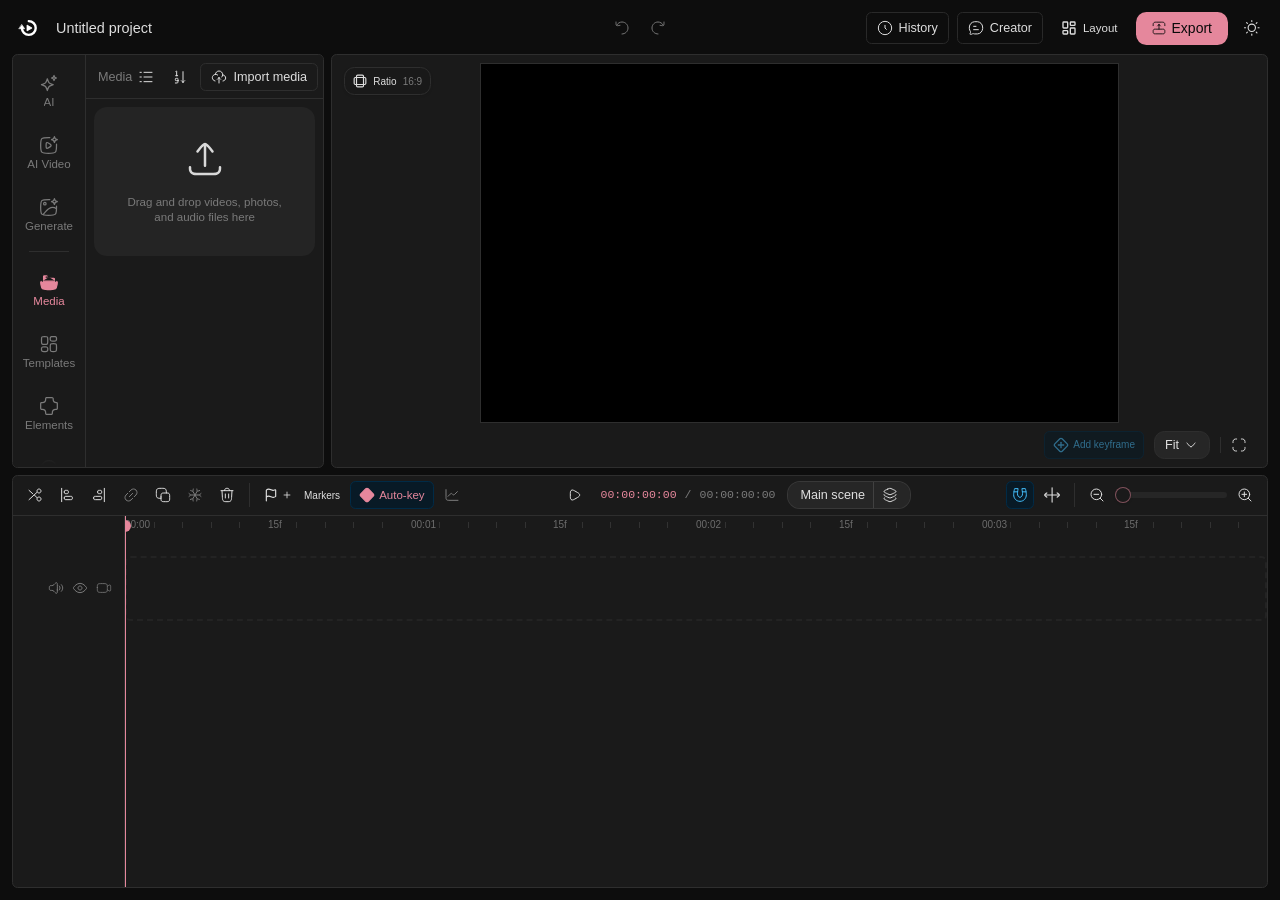
==== commit f2826e81: "CutAround Edit: graph feels, auto-key, gap click (glisse 0ac13a56)" ====
--- a/editors/opencut/index.html
+++ b/editors/opencut/index.html
@@ -5,7 +5,7 @@
 		<meta name="viewport" content="width=device-width, initial-scale=1.0" />
 		<title>CutAround Edit</title>
 		<link rel="icon" href="./favicon.svg" type="image/svg+xml" />
-		<script type="module" crossorigin src="./assets/index-BBGmCCIS.js"></script>
+		<script type="module" crossorigin src="./assets/index-BbpnUH_j.js"></script>
 		<link rel="modulepreload" crossorigin href="./assets/mapArrow-Bxb5foCj.js">
 		<link rel="modulepreload" crossorigin href="./assets/anim-B_pff9fJ.js">
 		<link rel="modulepreload" crossorigin href="./assets/edges-BlhqAMiy.js">
@@ -13,8 +13,8 @@
 		<link rel="modulepreload" crossorigin href="./assets/preload-helper-PPVm8Dsz.js">
 		<link rel="modulepreload" crossorigin href="./assets/countries-data-BPFZKRbV.js">
 		<link rel="modulepreload" crossorigin href="./assets/clipBackground-CYvMqVZ1.js">
-		<link rel="modulepreload" crossorigin href="./assets/bridge-BQcCXNUn.js">
-		<link rel="modulepreload" crossorigin href="./assets/chat-DP2Bf0uE.js">
+		<link rel="modulepreload" crossorigin href="./assets/bridge-CfdJpdGz.js">
+		<link rel="modulepreload" crossorigin href="./assets/chat-DVs4_93a.js">
 		<link rel="modulepreload" crossorigin href="./assets/api-BwzMSBbh.js">
 		<link rel="modulepreload" crossorigin href="./assets/store-C3zoXL6m.js">
 		<link rel="modulepreload" crossorigin href="./assets/timelines-CpbHKywZ.js">
@@ -23,13 +23,13 @@
 		<link rel="modulepreload" crossorigin href="./assets/geoData-BGLqXsQZ.js">
 		<link rel="modulepreload" crossorigin href="./assets/mapShowcase-wDdLgRfU.js">
 		<link rel="modulepreload" crossorigin href="./assets/liveMap-CJOhvumW.js">
-		<link rel="modulepreload" crossorigin href="./assets/model3d-CqxjsDtq.js">
-		<link rel="modulepreload" crossorigin href="./assets/renderDoc-jmLIxoUk.js">
+		<link rel="modulepreload" crossorigin href="./assets/model3d-DdxjtdP1.js">
+		<link rel="modulepreload" crossorigin href="./assets/renderDoc-lDSJApk-.js">
 		<link rel="modulepreload" crossorigin href="./assets/id3-Bv_U-esw.js">
-		<link rel="modulepreload" crossorigin href="./assets/exportMp4-f3Bi4WHu.js">
-		<link rel="modulepreload" crossorigin href="./assets/place-EpNAPrjV.js">
+		<link rel="modulepreload" crossorigin href="./assets/exportMp4-fR5maNki.js">
+		<link rel="modulepreload" crossorigin href="./assets/place-CdOyLzIZ.js">
 		<link rel="modulepreload" crossorigin href="./assets/module-6F3E5H7Y-jI6J4nmC.js">
-		<link rel="stylesheet" crossorigin href="./assets/index-CcEDBo1W.css">
+		<link rel="stylesheet" crossorigin href="./assets/index-CU8RAI7P.css">
 	</head>
 	<body class="font-sans antialiased">
 		<div id="root"></div>
--- a/editors/opencut/assets/index-CU8RAI7P.css
+++ b/editors/opencut/assets/index-CU8RAI7P.css
@@ -0,0 +1 @@
+@layer properties{@supports (((-webkit-hyphens:none)) and (not (margin-trim:block))) or ((-moz-orient:inline) and (not (color:rgb(from red r g b)))){*,:before,:after,::backdrop{--tw-translate-x:0;--tw-translate-y:0;--tw-translate-z:0;--tw-scale-x:1;--tw-scale-y:1;--tw-scale-z:1;--tw-rotate-x:initial;--tw-rotate-y:initial;--tw-rotate-z:initial;--tw-skew-x:initial;--tw-skew-y:initial;--tw-space-y-reverse:0;--tw-space-x-reverse:0;--tw-divide-y-reverse:0;--tw-border-style:solid;--tw-gradient-position:initial;--tw-gradient-from:#0000;--tw-gradient-via:#0000;--tw-gradient-to:#0000;--tw-gradient-stops:initial;--tw-gradient-via-stops:initial;--tw-gradient-from-position:0%;--tw-gradient-via-position:50%;--tw-gradient-to-position:100%;--tw-leading:initial;--tw-font-weight:initial;--tw-tracking:initial;--tw-ordinal:initial;--tw-slashed-zero:initial;--tw-numeric-figure:initial;--tw-numeric-spacing:initial;--tw-numeric-fraction:initial;--tw-shadow:0 0 #0000;--tw-shadow-color:initial;--tw-shadow-alpha:100%;--tw-inset-shadow:0 0 #0000;--tw-inset-shadow-color:initial;--tw-inset-shadow-alpha:100%;--tw-ring-color:initial;--tw-ring-shadow:0 0 #0000;--tw-inset-ring-color:initial;--tw-inset-ring-shadow:0 0 #0000;--tw-ring-inset:initial;--tw-ring-offset-width:0px;--tw-ring-offset-color:#fff;--tw-ring-offset-shadow:0 0 #0000;--tw-outline-style:solid;--tw-blur:initial;--tw-brightness:initial;--tw-contrast:initial;--tw-grayscale:initial;--tw-hue-rotate:initial;--tw-invert:initial;--tw-opacity:initial;--tw-saturate:initial;--tw-sepia:initial;--tw-drop-shadow:initial;--tw-drop-shadow-color:initial;--tw-drop-shadow-alpha:100%;--tw-drop-shadow-size:initial;--tw-backdrop-blur:initial;--tw-backdrop-brightness:initial;--tw-backdrop-contrast:initial;--tw-backdrop-grayscale:initial;--tw-backdrop-hue-rotate:initial;--tw-backdrop-invert:initial;--tw-backdrop-opacity:initial;--tw-backdrop-saturate:initial;--tw-backdrop-sepia:initial;--tw-duration:initial;--tw-ease:initial;--tw-content:""}}}@layer theme{:root,:host{--font-mono:ui-monospace, SFMono-Regular, Menlo, Monaco, Consolas, "Liberation Mono", "Courier New", monospace;--color-red-50:oklch(97.1% .013 17.38);--color-red-100:oklch(93.6% .032 17.717);--color-red-300:oklch(80.8% .114 19.571);--color-red-400:oklch(70.4% .191 22.216);--color-red-500:oklch(63.7% .237 25.331);--color-red-600:oklch(57.7% .245 27.325);--color-red-700:oklch(50.5% .213 27.518);--color-red-900:oklch(39.6% .141 25.723);--color-amber-100:oklch(96.2% .059 95.617);--color-amber-300:oklch(87.9% .169 91.605);--color-amber-400:oklch(82.8% .189 84.429);--color-amber-500:oklch(76.9% .188 70.08);--color-amber-700:oklch(55.5% .163 48.998);--color-amber-900:oklch(41.4% .112 45.904);--color-yellow-500:oklch(79.5% .184 86.047);--color-green-100:oklch(96.2% .044 156.743);--color-green-300:oklch(87.1% .15 154.449);--color-green-500:oklch(72.3% .219 149.579);--color-green-900:oklch(39.3% .095 152.535);--color-emerald-400:oklch(76.5% .177 163.223);--color-cyan-300:oklch(86.5% .127 207.078);--color-sky-50:oklch(97.7% .013 236.62);--color-sky-100:oklch(95.1% .026 236.824);--color-sky-600:oklch(58.8% .158 241.966);--color-blue-100:oklch(93.2% .032 255.585);--color-blue-300:oklch(80.9% .105 251.813);--color-blue-600:oklch(54.6% .245 262.881);--color-blue-900:oklch(37.9% .146 265.522);--color-purple-100:oklch(94.6% .033 307.174);--color-purple-300:oklch(82.7% .119 306.383);--color-purple-900:oklch(38.1% .176 304.987);--color-slate-500:oklch(55.4% .046 257.417);--color-gray-200:oklch(92.8% .006 264.531);--color-neutral-300:oklch(87% 0 none);--color-neutral-900:oklch(20.5% 0 none);--color-black:#000;--color-white:#fff;--spacing:.25rem;--container-xs:20rem;--container-sm:24rem;--container-md:28rem;--container-lg:32rem;--container-xl:36rem;--container-2xl:42rem;--container-3xl:48rem;--container-4xl:56rem;--container-5xl:64rem;--text-sm--line-height:calc(1.25 / .875);--text-lg:1.125rem;--text-lg--line-height:calc(1.75 / 1.125);--text-xl:1.25rem;--text-xl--line-height:calc(1.75 / 1.25);--text-2xl:1.5rem;--text-2xl--line-height:calc(2 / 1.5);--text-3xl:1.875rem;--text-3xl--line-height: 1.2 ;--text-4xl:2.25rem;--text-4xl--line-height:calc(2.5 / 2.25);--font-weight-light:300;--font-weight-normal:400;--font-weight-medium:500;--font-weight-semibold:600;--font-weight-bold:700;--font-weight-extrabold:800;--tracking-tighter:-.05em;--tracking-tight:-.025em;--tracking-wide:.025em;--tracking-wider:.05em;--tracking-widest:.1em;--leading-tight:1.25;--leading-snug:1.375;--leading-normal:1.5;--leading-relaxed:1.625;--radius-xs:.125rem;--radius-xl:.75rem;--radius-2xl:1rem;--drop-shadow-lg:0 4px 4px #00000026;--ease-in:cubic-bezier(.4, 0, 1, 1);--ease-out:cubic-bezier(0, 0, .2, 1);--ease-in-out:cubic-bezier(.4, 0, .2, 1);--animate-spin:spin 1s linear infinite;--animate-pulse:pulse 2s cubic-bezier(.4, 0, .6, 1) infinite;--blur-sm:8px;--blur-md:12px;--blur-lg:16px;--blur-3xl:64px;--aspect-video:16 / 9;--default-transition-duration:.15s;--default-transition-timing-function:cubic-bezier(.4, 0, .2, 1);--default-font-family:var(--font-inter), sans-serif;--default-mono-font-family:var(--font-mono);--color-muted:var(--muted);--color-accent:var(--accent)}}@layer base{*,:after,:before,::backdrop{box-sizing:border-box;border:0 solid;margin:0;padding:0}::file-selector-button{box-sizing:border-box;border:0 solid;margin:0;padding:0}html,:host{-webkit-text-size-adjust:100%;tab-size:4;line-height:1.5;font-family:var(--default-font-family,-apple-system, BlinkMacSystemFont, "Segoe UI", Roboto, "Helvetica Neue", "Noto Sans", Arial, sans-serif, "Apple Color Emoji", "Segoe UI Emoji", "Segoe UI Symbol", "Noto Color Emoji");font-feature-settings:var(--default-font-feature-settings,normal);font-variation-settings:var(--default-font-variation-settings,normal);-webkit-tap-highlight-color:transparent}hr{height:0;color:inherit;border-top-width:1px}abbr:where([title]){-webkit-text-decoration:underline dotted;text-decoration:underline dotted}h1,h2,h3,h4,h5,h6{font-size:inherit;font-weight:inherit}a{color:inherit;-webkit-text-decoration:inherit;text-decoration:inherit}b,strong{font-weight:bolder}code,kbd,samp,pre{font-family:var(--default-mono-font-family,ui-monospace, SFMono-Regular, Menlo, Monaco, Consolas, "Liberation Mono", "Courier New", monospace);font-feature-settings:var(--default-mono-font-feature-settings,normal);font-variation-settings:var(--default-mono-font-variation-settings,normal);font-size:1em}small{font-size:80%}sub,sup{vertical-align:baseline;font-size:75%;line-height:0;position:relative}sub{bottom:-.25em}sup{top:-.5em}table{text-indent:0;border-color:inherit;border-collapse:collapse}:-moz-focusring:where(:not(iframe)){outline:auto}progress{vertical-align:baseline}summary{display:list-item}ol,ul,menu{list-style:none}img,svg,video,canvas,audio,iframe,embed,object{vertical-align:middle;display:block}img,video{max-width:100%;height:auto}button,input,select,optgroup,textarea{font:inherit;font-feature-settings:inherit;font-variation-settings:inherit;letter-spacing:inherit;color:inherit;opacity:1;background-color:#0000;border-radius:0}::file-selector-button{font:inherit;font-feature-settings:inherit;font-variation-settings:inherit;letter-spacing:inherit;color:inherit;opacity:1;background-color:#0000;border-radius:0}:where(select:is([multiple],[size])) optgroup{font-weight:bolder}:where(select:is([multiple],[size])) optgroup option{padding-inline-start:20px}::file-selector-button{margin-inline-end:4px}::placeholder{opacity:1}@supports (not ((-webkit-appearance:-apple-pay-button))) or (contain-intrinsic-size:1px){::placeholder{color:currentColor}@supports (color:color-mix(in lab,red,red)){::placeholder{color:color-mix(in oklab,currentcolor 50%,transparent)}}}textarea{resize:vertical}::-webkit-search-decoration{-webkit-appearance:none}::-webkit-date-and-time-value{min-height:1lh;text-align:inherit}::-webkit-datetime-edit{display:inline-flex}::-webkit-datetime-edit-fields-wrapper{padding:0}::-webkit-datetime-edit{padding-block:0}::-webkit-datetime-edit-year-field{padding-block:0}::-webkit-datetime-edit-month-field{padding-block:0}::-webkit-datetime-edit-day-field{padding-block:0}::-webkit-datetime-edit-hour-field{padding-block:0}::-webkit-datetime-edit-minute-field{padding-block:0}::-webkit-datetime-edit-second-field{padding-block:0}::-webkit-datetime-edit-millisecond-field{padding-block:0}::-webkit-datetime-edit-meridiem-field{padding-block:0}::-webkit-calendar-picker-indicator{line-height:1}:-moz-ui-invalid{box-shadow:none}button,input:where([type=button],[type=reset],[type=submit]){appearance:button}::file-selector-button{appearance:button}::-webkit-inner-spin-button{height:auto}::-webkit-outer-spin-button{height:auto}[hidden]:where(:not([hidden=until-found])){display:none!important}*,:after,:before,::backdrop{border-color:var(--color-gray-200,currentcolor)}::file-selector-button{border-color:var(--color-gray-200,currentcolor)}*{border-color:var(--border)}body{background-color:var(--background);color:var(--foreground);overscroll-behavior-x:contain}::selection{background-color:var(--primary)}@supports (color:color-mix(in lab,red,red)){::selection{background-color:color-mix(in oklab,var(--primary) 35%,transparent)}}*{border-color:var(--border);outline-color:var(--ring)}@supports (color:color-mix(in lab,red,red)){*{outline-color:color-mix(in oklab,var(--ring) 50%,transparent)}}body{background-color:var(--background);color:var(--foreground)}}@layer components;@layer utilities{.pointer-events-auto{pointer-events:auto}.pointer-events-none{pointer-events:none}.invisible{visibility:hidden}.visible{visibility:visible}.sr-only{clip-path:inset(50%);white-space:nowrap;border-width:0;width:1px;height:1px;margin:-1px;padding:0;position:absolute;overflow:hidden}.absolute{position:absolute}.fixed{position:fixed}.relative{position:relative}.static{position:static}.sticky{position:sticky}.inset-0{inset:0}.inset-x-0{inset-inline:0}.inset-x-1{inset-inline:var(--spacing)}.inset-x-\[22\%\]{inset-inline:22%}.inset-y-0{inset-block:0}.inset-y-\[12\%\]{inset-block:12%}.-top-0\.5{top:calc(var(--spacing) * -.5)}.-top-1\.5{top:calc(var(--spacing) * -1.5)}.top-0{top:0}.top-0\.5{top:calc(var(--spacing) * .5)}.top-1{top:var(--spacing)}.top-1\.5{top:calc(var(--spacing) * 1.5)}.top-1\/2{top:50%}.top-2{top:calc(var(--spacing) * 2)}.top-3{top:calc(var(--spacing) * 3)}.top-4{top:calc(var(--spacing) * 4)}.top-5{top:calc(var(--spacing) * 5)}.top-6{top:calc(var(--spacing) * 6)}.top-7{top:calc(var(--spacing) * 7)}.top-8{top:calc(var(--spacing) * 8)}.top-14{top:calc(var(--spacing) * 14)}.top-16{top:calc(var(--spacing) * 16)}.top-\[0\.3rem\]{top:.3rem}.top-\[3px\]{top:3px}.top-\[50\%\]{top:50%}.top-\[60\%\]{top:60%}.top-full{top:100%}.top-px{top:1px}.-right-0\.5{right:calc(var(--spacing) * -.5)}.-right-1{right:calc(var(--spacing) * -1)}.-right-1\.5{right:calc(var(--spacing) * -1.5)}.right-0{right:0}.right-0\.5{right:calc(var(--spacing) * .5)}.right-1{right:var(--spacing)}.right-1\.5{right:calc(var(--spacing) * 1.5)}.right-2{right:calc(var(--spacing) * 2)}.right-4{right:calc(var(--spacing) * 4)}.right-6{right:calc(var(--spacing) * 6)}.right-8{right:calc(var(--spacing) * 8)}.right-10{right:calc(var(--spacing) * 10)}.bottom-0{bottom:0}.bottom-0\.5{bottom:calc(var(--spacing) * .5)}.bottom-1{bottom:var(--spacing)}.bottom-1\.5{bottom:calc(var(--spacing) * 1.5)}.bottom-2{bottom:calc(var(--spacing) * 2)}.bottom-3{bottom:calc(var(--spacing) * 3)}.bottom-5{bottom:calc(var(--spacing) * 5)}.bottom-8{bottom:calc(var(--spacing) * 8)}.-left-1{left:calc(var(--spacing) * -1)}.left-0{left:0}.left-0\.5{left:calc(var(--spacing) * .5)}.left-1{left:var(--spacing)}.left-1\.5{left:calc(var(--spacing) * 1.5)}.left-1\/2{left:50%}.left-2{left:calc(var(--spacing) * 2)}.left-3{left:calc(var(--spacing) * 3)}.left-5{left:calc(var(--spacing) * 5)}.left-6{left:calc(var(--spacing) * 6)}.left-\[-6px\]{left:-6px}.left-\[0\.4375rem\]{left:.4375rem}.left-\[32\%\]{left:32%}.left-\[50\%\]{left:50%}.isolate{isolation:isolate}.-z-50{z-index:-50}.z-0{z-index:0}.z-1{z-index:1}.z-10{z-index:10}.z-20{z-index:20}.z-30{z-index:30}.z-40{z-index:40}.z-50{z-index:50}.z-100{z-index:100}.z-200{z-index:200}.z-250{z-index:250}.z-9999{z-index:9999}.z-\[55\]{z-index:55}.z-\[60\]{z-index:60}.z-\[100\]{z-index:100}.order-first{order:-9999}.container{width:100%}@media(min-width:30rem){.container{max-width:30rem}}@media(min-width:40rem){.container{max-width:40rem}}@media(min-width:48rem){.container{max-width:48rem}}@media(min-width:64rem){.container{max-width:64rem}}@media(min-width:80rem){.container{max-width:80rem}}@media(min-width:96rem){.container{max-width:96rem}}.m-0{margin:0}.m-2{margin:calc(var(--spacing) * 2)}.m-26{margin:calc(var(--spacing) * 26)}.m-32{margin:calc(var(--spacing) * 32)}.m-40{margin:calc(var(--spacing) * 40)}.m-178{margin:calc(var(--spacing) * 178)}.m-auto{margin:auto}.-mx-1{margin-inline:calc(var(--spacing) * -1)}.mx-0\.5{margin-inline:calc(var(--spacing) * .5)}.mx-1{margin-inline:var(--spacing)}.mx-2{margin-inline:calc(var(--spacing) * 2)}.mx-auto{margin-inline:auto}.my-1{margin-block:var(--spacing)}.my-1\.5{margin-block:calc(var(--spacing) * 1.5)}.my-2{margin-block:calc(var(--spacing) * 2)}.my-3{margin-block:calc(var(--spacing) * 3)}.my-4{margin-block:calc(var(--spacing) * 4)}.prose{color:var(--tw-prose-body);max-width:65ch}.prose :where(p):not(:where([class~=not-prose],[class~=not-prose] *)){margin-top:1.25em;margin-bottom:1.25em}.prose :where([class~=lead]):not(:where([class~=not-prose],[class~=not-prose] *)){color:var(--tw-prose-lead);margin-top:1.2em;margin-bottom:1.2em;font-size:1.25em;line-height:1.6}.prose :where(a):not(:where([class~=not-prose],[class~=not-prose] *)){color:var(--tw-prose-links);font-weight:500;text-decoration:underline}.prose :where(strong):not(:where([class~=not-prose],[class~=not-prose] *)){color:var(--tw-prose-bold);font-weight:600}.prose :where(a strong):not(:where([class~=not-prose],[class~=not-prose] *)),.prose :where(blockquote strong):not(:where([class~=not-prose],[class~=not-prose] *)),.prose :where(thead th strong):not(:where([class~=not-prose],[class~=not-prose] *)){color:inherit}.prose :where(ol):not(:where([class~=not-prose],[class~=not-prose] *)){margin-top:1.25em;margin-bottom:1.25em;padding-inline-start:1.625em;list-style-type:decimal}.prose :where(ol[type=A]):not(:where([class~=not-prose],[class~=not-prose] *)){list-style-type:upper-alpha}.prose :where(ol[type=a]):not(:where([class~=not-prose],[class~=not-prose] *)){list-style-type:lower-alpha}.prose :where(ol[type=A s]):not(:where([class~=not-prose],[class~=not-prose] *)){list-style-type:upper-alpha}.prose :where(ol[type=a s]):not(:where([class~=not-prose],[class~=not-prose] *)){list-style-type:lower-alpha}.prose :where(ol[type=I]):not(:where([class~=not-prose],[class~=not-prose] *)){list-style-type:upper-roman}.prose :where(ol[type=i]):not(:where([class~=not-prose],[class~=not-prose] *)){list-style-type:lower-roman}.prose :where(ol[type=I s]):not(:where([class~=not-prose],[class~=not-prose] *)){list-style-type:upper-roman}.prose :where(ol[type=i s]):not(:where([class~=not-prose],[class~=not-prose] *)){list-style-type:lower-roman}.prose :where(ol[type="1"]):not(:where([class~=not-prose],[class~=not-prose] *)){list-style-type:decimal}.prose :where(ul):not(:where([class~=not-prose],[class~=not-prose] *)){margin-top:1.25em;margin-bottom:1.25em;padding-inline-start:1.625em;list-style-type:disc}.prose :where(ol>li):not(:where([class~=not-prose],[class~=not-prose] *))::marker{color:var(--tw-prose-counters);font-weight:400}.prose :where(ul>li):not(:where([class~=not-prose],[class~=not-prose] *))::marker{color:var(--tw-prose-bullets)}.prose :where(dt):not(:where([class~=not-prose],[class~=not-prose] *)){color:var(--tw-prose-headings);margin-top:1.25em;font-weight:600}.prose :where(hr):not(:where([class~=not-prose],[class~=not-prose] *)){border-color:var(--tw-prose-hr);border-top-width:1px;margin-top:3em;margin-bottom:3em}.prose :where(blockquote):not(:where([class~=not-prose],[class~=not-prose] *)){color:var(--tw-prose-quotes);border-inline-start-width:.25rem;border-inline-start-color:var(--tw-prose-quote-borders);quotes:"“""”""‘""’";margin-top:1.6em;margin-bottom:1.6em;padding-inline-start:1em;font-style:italic;font-weight:500}.prose :where(blockquote p:first-of-type):not(:where([class~=not-prose],[class~=not-prose] *)):before{content:open-quote}.prose :where(blockquote p:last-of-type):not(:where([class~=not-prose],[class~=not-prose] *)):after{content:close-quote}.prose :where(h1):not(:where([class~=not-prose],[class~=not-prose] *)){color:var(--tw-prose-headings);margin-top:0;margin-bottom:.888889em;font-size:2.25em;font-weight:800;line-height:1.11111}.prose :where(h1 strong):not(:where([class~=not-prose],[class~=not-prose] *)){color:inherit;font-weight:900}.prose :where(h2):not(:where([class~=not-prose],[class~=not-prose] *)){color:var(--tw-prose-headings);margin-top:2em;margin-bottom:1em;font-size:1.5em;font-weight:700;line-height:1.33333}.prose :where(h2 strong):not(:where([class~=not-prose],[class~=not-prose] *)){color:inherit;font-weight:800}.prose :where(h3):not(:where([class~=not-prose],[class~=not-prose] *)){color:var(--tw-prose-headings);margin-top:1.6em;margin-bottom:.6em;font-size:1.25em;font-weight:600;line-height:1.6}.prose :where(h3 strong):not(:where([class~=not-prose],[class~=not-prose] *)){color:inherit;font-weight:700}.prose :where(h4):not(:where([class~=not-prose],[class~=not-prose] *)){color:var(--tw-prose-headings);margin-top:1.5em;margin-bottom:.5em;font-weight:600;line-height:1.5}.prose :where(h4 strong):not(:where([class~=not-prose],[class~=not-prose] *)){color:inherit;font-weight:700}.prose :where(img):not(:where([class~=not-prose],[class~=not-prose] *)){margin-top:2em;margin-bottom:2em}.prose :where(picture):not(:where([class~=not-prose],[class~=not-prose] *)){margin-top:2em;margin-bottom:2em;display:block}.prose :where(video):not(:where([class~=not-prose],[class~=not-prose] *)){margin-top:2em;margin-bottom:2em}.prose :where(kbd):not(:where([class~=not-prose],[class~=not-prose] *)){color:var(--tw-prose-kbd);box-shadow:0 0 0 1px var(--tw-prose-kbd-shadows),0 3px 0 var(--tw-prose-kbd-shadows);padding-top:.1875em;padding-inline-end:.375em;padding-bottom:.1875em;border-radius:.3125rem;padding-inline-start:.375em;font-family:inherit;font-size:.875em;font-weight:500}.prose :where(code):not(:where([class~=not-prose],[class~=not-prose] *)){color:var(--tw-prose-code);font-size:.875em;font-weight:600}.prose :where(code):not(:where([class~=not-prose],[class~=not-prose] *)):before,.prose :where(code):not(:where([class~=not-prose],[class~=not-prose] *)):after{content:"`"}.prose :where(a code):not(:where([class~=not-prose],[class~=not-prose] *)),.prose :where(h1 code):not(:where([class~=not-prose],[class~=not-prose] *)){color:inherit}.prose :where(h2 code):not(:where([class~=not-prose],[class~=not-prose] *)){color:inherit;font-size:.875em}.prose :where(h3 code):not(:where([class~=not-prose],[class~=not-prose] *)){color:inherit;font-size:.9em}.prose :where(h4 code):not(:where([class~=not-prose],[class~=not-prose] *)),.prose :where(blockquote code):not(:where([class~=not-prose],[class~=not-prose] *)),.prose :where(thead th code):not(:where([class~=not-prose],[class~=not-prose] *)){color:inherit}.prose :where(pre):not(:where([class~=not-prose],[class~=not-prose] *)){color:var(--tw-prose-pre-code);background-color:var(--tw-prose-pre-bg);padding-top:.857143em;padding-inline-end:1.14286em;padding-bottom:.857143em;border-radius:.375rem;margin-top:1.71429em;margin-bottom:1.71429em;padding-inline-start:1.14286em;font-size:.875em;font-weight:400;line-height:1.71429;overflow-x:auto}.prose :where(pre code):not(:where([class~=not-prose],[class~=not-prose] *)){font-weight:inherit;color:inherit;font-size:inherit;font-family:inherit;line-height:inherit;background-color:#0000;border-width:0;border-radius:0;padding:0}.prose :where(pre code):not(:where([class~=not-prose],[class~=not-prose] *)):before,.prose :where(pre code):not(:where([class~=not-prose],[class~=not-prose] *)):after{content:none}.prose :where(table):not(:where([class~=not-prose],[class~=not-prose] *)){table-layout:auto;width:100%;margin-top:2em;margin-bottom:2em;font-size:.875em;line-height:1.71429}.prose :where(thead):not(:where([class~=not-prose],[class~=not-prose] *)){border-bottom-width:1px;border-bottom-color:var(--tw-prose-th-borders)}.prose :where(thead th):not(:where([class~=not-prose],[class~=not-prose] *)){color:var(--tw-prose-headings);vertical-align:bottom;padding-inline-end:.571429em;padding-bottom:.571429em;padding-inline-start:.571429em;font-weight:600}.prose :where(tbody tr):not(:where([class~=not-prose],[class~=not-prose] *)){border-bottom-width:1px;border-bottom-color:var(--tw-prose-td-borders)}.prose :where(tbody tr:last-child):not(:where([class~=not-prose],[class~=not-prose] *)){border-bottom-width:0}.prose :where(tbody td):not(:where([class~=not-prose],[class~=not-prose] *)){vertical-align:baseline}.prose :where(tfoot):not(:where([class~=not-prose],[class~=not-prose] *)){border-top-width:1px;border-top-color:var(--tw-prose-th-borders)}.prose :where(tfoot td):not(:where([class~=not-prose],[class~=not-prose] *)){vertical-align:top}.prose :where(th,td):not(:where([class~=not-prose],[class~=not-prose] *)){text-align:start}.prose :where(figure>*):not(:where([class~=not-prose],[class~=not-prose] *)){margin-top:0;margin-bottom:0}.prose :where(figcaption):not(:where([class~=not-prose],[class~=not-prose] *)){color:var(--tw-prose-captions);margin-top:.857143em;font-size:.875em;line-height:1.42857}.prose{--tw-prose-body:oklch(37.3% .034 259.733);--tw-prose-headings:oklch(21% .034 264.665);--tw-prose-lead:oklch(44.6% .03 256.802);--tw-prose-links:oklch(21% .034 264.665);--tw-prose-bold:oklch(21% .034 264.665);--tw-prose-counters:oklch(55.1% .027 264.364);--tw-prose-bullets:oklch(87.2% .01 258.338);--tw-prose-hr:oklch(92.8% .006 264.531);--tw-prose-quotes:oklch(21% .034 264.665);--tw-prose-quote-borders:oklch(92.8% .006 264.531);--tw-prose-captions:oklch(55.1% .027 264.364);--tw-prose-kbd:oklch(21% .034 264.665);--tw-prose-kbd-shadows:oklab(21% -.00316127 -.0338527/.1);--tw-prose-code:oklch(21% .034 264.665);--tw-prose-pre-code:oklch(92.8% .006 264.531);--tw-prose-pre-bg:oklch(27.8% .033 256.848);--tw-prose-th-borders:oklch(87.2% .01 258.338);--tw-prose-td-borders:oklch(92.8% .006 264.531);--tw-prose-invert-body:oklch(87.2% .01 258.338);--tw-prose-invert-headings:#fff;--tw-prose-invert-lead:oklch(70.7% .022 261.325);--tw-prose-invert-links:#fff;--tw-prose-invert-bold:#fff;--tw-prose-invert-counters:oklch(70.7% .022 261.325);--tw-prose-invert-bullets:oklch(44.6% .03 256.802);--tw-prose-invert-hr:oklch(37.3% .034 259.733);--tw-prose-invert-quotes:oklch(96.7% .003 264.542);--tw-prose-invert-quote-borders:oklch(37.3% .034 259.733);--tw-prose-invert-captions:oklch(70.7% .022 261.325);--tw-prose-invert-kbd:#fff;--tw-prose-invert-kbd-shadows:#ffffff1a;--tw-prose-invert-code:#fff;--tw-prose-invert-pre-code:oklch(87.2% .01 258.338);--tw-prose-invert-pre-bg:#00000080;--tw-prose-invert-th-borders:oklch(44.6% .03 256.802);--tw-prose-invert-td-borders:oklch(37.3% .034 259.733);font-size:1rem;line-height:1.75}.prose :where(picture>img):not(:where([class~=not-prose],[class~=not-prose] *)){margin-top:0;margin-bottom:0}.prose :where(li):not(:where([class~=not-prose],[class~=not-prose] *)){margin-top:.5em;margin-bottom:.5em}.prose :where(ol>li):not(:where([class~=not-prose],[class~=not-prose] *)),.prose :where(ul>li):not(:where([class~=not-prose],[class~=not-prose] *)){padding-inline-start:.375em}.prose :where(.prose>ul>li p):not(:where([class~=not-prose],[class~=not-prose] *)){margin-top:.75em;margin-bottom:.75em}.prose :where(.prose>ul>li>p:first-child):not(:where([class~=not-prose],[class~=not-prose] *)){margin-top:1.25em}.prose :where(.prose>ul>li>p:last-child):not(:where([class~=not-prose],[class~=not-prose] *)){margin-bottom:1.25em}.prose :where(.prose>ol>li>p:first-child):not(:where([class~=not-prose],[class~=not-prose] *)){margin-top:1.25em}.prose :where(.prose>ol>li>p:last-child):not(:where([class~=not-prose],[class~=not-prose] *)){margin-bottom:1.25em}.prose :where(ul ul,ul ol,ol ul,ol ol):not(:where([class~=not-prose],[class~=not-prose] *)){margin-top:.75em;margin-bottom:.75em}.prose :where(dl):not(:where([class~=not-prose],[class~=not-prose] *)){margin-top:1.25em;margin-bottom:1.25em}.prose :where(dd):not(:where([class~=not-prose],[class~=not-prose] *)){margin-top:.5em;padding-inline-start:1.625em}.prose :where(hr+*):not(:where([class~=not-prose],[class~=not-prose] *)),.prose :where(h2+*):not(:where([class~=not-prose],[class~=not-prose] *)),.prose :where(h3+*):not(:where([class~=not-prose],[class~=not-prose] *)),.prose :where(h4+*):not(:where([class~=not-prose],[class~=not-prose] *)){margin-top:0}.prose :where(thead th:first-child):not(:where([class~=not-prose],[class~=not-prose] *)){padding-inline-start:0}.prose :where(thead th:last-child):not(:where([class~=not-prose],[class~=not-prose] *)){padding-inline-end:0}.prose :where(tbody td,tfoot td):not(:where([class~=not-prose],[class~=not-prose] *)){padding-top:.571429em;padding-inline-end:.571429em;padding-bottom:.571429em;padding-inline-start:.571429em}.prose :where(tbody td:first-child,tfoot td:first-child):not(:where([class~=not-prose],[class~=not-prose] *)){padding-inline-start:0}.prose :where(tbody td:last-child,tfoot td:last-child):not(:where([class~=not-prose],[class~=not-prose] *)){padding-inline-end:0}.prose :where(figure):not(:where([class~=not-prose],[class~=not-prose] *)){margin-top:2em;margin-bottom:2em}.prose :where(.prose>:first-child):not(:where([class~=not-prose],[class~=not-prose] *)){margin-top:0}.prose :where(.prose>:last-child):not(:where([class~=not-prose],[class~=not-prose] *)){margin-bottom:0}.-mt-1{margin-top:calc(var(--spacing) * -1)}.mt-0{margin-top:0}.mt-0\.5{margin-top:calc(var(--spacing) * .5)}.mt-1{margin-top:var(--spacing)}.mt-1\.5{margin-top:calc(var(--spacing) * 1.5)}.mt-2{margin-top:calc(var(--spacing) * 2)}.mt-3{margin-top:calc(var(--spacing) * 3)}.mt-4{margin-top:calc(var(--spacing) * 4)}.mt-8{margin-top:calc(var(--spacing) * 8)}.mt-10{margin-top:calc(var(--spacing) * 10)}.mt-auto{margin-top:auto}.mt-px{margin-top:1px}.-mr-1{margin-right:calc(var(--spacing) * -1)}.mr-0\.5{margin-right:calc(var(--spacing) * .5)}.mr-1{margin-right:var(--spacing)}.mr-2{margin-right:calc(var(--spacing) * 2)}.mr-3{margin-right:calc(var(--spacing) * 3)}.mr-4{margin-right:calc(var(--spacing) * 4)}.-mb-px{margin-bottom:-1px}.mb-0{margin-bottom:0}.mb-0\.5{margin-bottom:calc(var(--spacing) * .5)}.mb-1{margin-bottom:var(--spacing)}.mb-1\.5{margin-bottom:calc(var(--spacing) * 1.5)}.mb-2{margin-bottom:calc(var(--spacing) * 2)}.mb-3{margin-bottom:calc(var(--spacing) * 3)}.mb-4{margin-bottom:calc(var(--spacing) * 4)}.mb-5{margin-bottom:calc(var(--spacing) * 5)}.mb-8{margin-bottom:calc(var(--spacing) * 8)}.ml-0\.5{margin-left:calc(var(--spacing) * .5)}.ml-1{margin-left:var(--spacing)}.ml-1\.5{margin-left:calc(var(--spacing) * 1.5)}.ml-4{margin-left:calc(var(--spacing) * 4)}.ml-8{margin-left:calc(var(--spacing) * 8)}.ml-auto{margin-left:auto}.scrollbar-hidden{-ms-overflow-style:none;scrollbar-width:none}.scrollbar-hidden::-webkit-scrollbar{display:none}.line-clamp-2{-webkit-line-clamp:2;-webkit-box-orient:vertical;display:-webkit-box;overflow:hidden}.line-clamp-4{-webkit-line-clamp:4;-webkit-box-orient:vertical;display:-webkit-box;overflow:hidden}.line-clamp-6{-webkit-line-clamp:6;-webkit-box-orient:vertical;display:-webkit-box;overflow:hidden}.block{display:block}.contents{display:contents}.flex{display:flex}.grid{display:grid}.hidden{display:none}.inline{display:inline}.inline-block{display:inline-block}.inline-flex{display:inline-flex}.table{display:table}.aspect-\[3\/2\]{aspect-ratio:3/2}.aspect-square{aspect-ratio:1}.aspect-video{aspect-ratio:var(--aspect-video)}.scrollbar-thin::-webkit-scrollbar{width:7px;height:7px}.scrollbar-thin::-webkit-scrollbar-track{background:0 0}.scrollbar-thin::-webkit-scrollbar-thumb{background:var(--border);border-radius:4px}.scrollbar-thin::-webkit-scrollbar-thumb:hover{background:var(--muted-foreground)}.\!size-3\.5{width:calc(var(--spacing) * 3.5)!important;height:calc(var(--spacing) * 3.5)!important}.\!size-\[0\.85\]{width:.85px!important;height:.85px!important}.\!size-\[1\.1rem\]{width:1.1rem!important;height:1.1rem!important}.\!size-\[1\.2rem\]{width:1.2rem!important;height:1.2rem!important}.size-2{width:calc(var(--spacing) * 2);height:calc(var(--spacing) * 2)}.size-2\.5{width:calc(var(--spacing) * 2.5);height:calc(var(--spacing) * 2.5)}.size-3{width:calc(var(--spacing) * 3);height:calc(var(--spacing) * 3)}.size-3\.5{width:calc(var(--spacing) * 3.5);height:calc(var(--spacing) * 3.5)}.size-3\.5\!{width:calc(var(--spacing) * 3.5)!important;height:calc(var(--spacing) * 3.5)!important}.size-3\/5{width:60%;height:60%}.size-4{width:calc(var(--spacing) * 4);height:calc(var(--spacing) * 4)}.size-4\.5{width:calc(var(--spacing) * 4.5);height:calc(var(--spacing) * 4.5)}.size-5{width:calc(var(--spacing) * 5);height:calc(var(--spacing) * 5)}.size-6{width:calc(var(--spacing) * 6);height:calc(var(--spacing) * 6)}.size-7{width:calc(var(--spacing) * 7);height:calc(var(--spacing) * 7)}.size-8{width:calc(var(--spacing) * 8);height:calc(var(--spacing) * 8)}.size-9{width:calc(var(--spacing) * 9);height:calc(var(--spacing) * 9)}.size-10{width:calc(var(--spacing) * 10);height:calc(var(--spacing) * 10)}.size-12{width:calc(var(--spacing) * 12);height:calc(var(--spacing) * 12)}.size-14{width:calc(var(--spacing) * 14);height:calc(var(--spacing) * 14)}.size-16{width:calc(var(--spacing) * 16);height:calc(var(--spacing) * 16)}.size-20{width:calc(var(--spacing) * 20);height:calc(var(--spacing) * 20)}.size-\[11px\]{width:11px;height:11px}.size-\[18px\]{width:18px;height:18px}.size-full{width:100%;height:100%}.\!h-auto{height:auto!important}.h-\(--radix-navigation-menu-viewport-height\){height:var(--radix-navigation-menu-viewport-height)}.h-\(--radix-select-trigger-height\){height:var(--radix-select-trigger-height)}.h-0\.5{height:calc(var(--spacing) * .5)}.h-1{height:var(--spacing)}.h-1\.5{height:calc(var(--spacing) * 1.5)}.h-2{height:calc(var(--spacing) * 2)}.h-2\.5{height:calc(var(--spacing) * 2.5)}.h-3{height:calc(var(--spacing) * 3)}.h-4{height:calc(var(--spacing) * 4)}.h-5{height:calc(var(--spacing) * 5)}.h-6{height:calc(var(--spacing) * 6)}.h-6\.5{height:calc(var(--spacing) * 6.5)}.h-7{height:calc(var(--spacing) * 7)}.h-8{height:calc(var(--spacing) * 8)}.h-9{height:calc(var(--spacing) * 9)}.h-10{height:calc(var(--spacing) * 10)}.h-11{height:calc(var(--spacing) * 11)}.h-16{height:calc(var(--spacing) * 16)}.h-24{height:calc(var(--spacing) * 24)}.h-28{height:calc(var(--spacing) * 28)}.h-44{height:calc(var(--spacing) * 44)}.h-\[3\.4rem\]{height:3.4rem}.h-\[58px\]{height:58px}.h-auto{height:auto}.h-fit{height:fit-content}.h-full{height:100%}.h-px{height:1px}.h-screen{height:100vh}.max-h-\(--radix-select-content-available-height\){max-height:var(--radix-select-content-available-height)}.max-h-16{max-height:calc(var(--spacing) * 16)}.max-h-32{max-height:calc(var(--spacing) * 32)}.max-h-40{max-height:calc(var(--spacing) * 40)}.max-h-52{max-height:calc(var(--spacing) * 52)}.max-h-64{max-height:calc(var(--spacing) * 64)}.max-h-72{max-height:calc(var(--spacing) * 72)}.max-h-80{max-height:calc(var(--spacing) * 80)}.max-h-\[60vh\]{max-height:60vh}.max-h-\[70vh\]{max-height:70vh}.max-h-\[80vh\]{max-height:80vh}.max-h-\[min\(340px\,var\(--radix-popover-content-available-height\)\)\]{max-height:min(340px,var(--radix-popover-content-available-height))}.max-h-full{max-height:100%}.max-h-screen{max-height:100vh}.min-h-0{min-height:0}.min-h-5{min-height:calc(var(--spacing) * 5)}.min-h-9{min-height:calc(var(--spacing) * 9)}.min-h-14{min-height:calc(var(--spacing) * 14)}.min-h-20{min-height:calc(var(--spacing) * 20)}.min-h-\[7rem\]{min-height:7rem}.min-h-\[60px\]{min-height:60px}.min-h-\[calc\(100svh-4\.5rem\)\]{min-height:calc(100svh - 4.5rem)}.min-h-full{min-height:100%}.w-0\.5{width:calc(var(--spacing) * .5)}.w-1{width:var(--spacing)}.w-1\/2{width:50%}.w-1\/3{width:33.3333%}.w-2{width:calc(var(--spacing) * 2)}.w-3{width:calc(var(--spacing) * 3)}.w-3\/4{width:75%}.w-4{width:calc(var(--spacing) * 4)}.w-6{width:calc(var(--spacing) * 6)}.w-7{width:calc(var(--spacing) * 7)}.w-8{width:calc(var(--spacing) * 8)}.w-9{width:calc(var(--spacing) * 9)}.w-10{width:calc(var(--spacing) * 10)}.w-12{width:calc(var(--spacing) * 12)}.w-14{width:calc(var(--spacing) * 14)}.w-16{width:calc(var(--spacing) * 16)}.w-20{width:calc(var(--spacing) * 20)}.w-28{width:calc(var(--spacing) * 28)}.w-40{width:calc(var(--spacing) * 40)}.w-44{width:calc(var(--spacing) * 44)}.w-56{width:calc(var(--spacing) * 56)}.w-60{width:calc(var(--spacing) * 60)}.w-64{width:calc(var(--spacing) * 64)}.w-72{width:calc(var(--spacing) * 72)}.w-80{width:calc(var(--spacing) * 80)}.w-96{width:calc(var(--spacing) * 96)}.w-\[2px\]{width:2px}.w-\[26rem\]{width:26rem}.w-\[30rem\]{width:30rem}.w-\[36\%\]{width:36%}.w-\[58px\]{width:58px}.w-\[80px\]{width:80px}.w-\[312px\]{width:312px}.w-\[340px\]{width:340px}.w-\[560px\]{width:560px}.w-\[calc\(100\%-2rem\)\]{width:calc(100% - 2rem)}.w-\[min\(560px\,92vw\)\]{width:min(560px,92vw)}.w-auto{width:auto}.w-fit{width:fit-content}.w-full{width:100%}.w-max{width:max-content}.w-px{width:1px}.w-screen{width:100vw}.max-w-2xl{max-width:var(--container-2xl)}.max-w-3xl{max-width:var(--container-3xl)}.max-w-4xl{max-width:var(--container-4xl)}.max-w-5xl{max-width:var(--container-5xl)}.max-w-8{max-width:calc(var(--spacing) * 8)}.max-w-16{max-width:calc(var(--spacing) * 16)}.max-w-18{max-width:calc(var(--spacing) * 18)}.max-w-40{max-width:calc(var(--spacing) * 40)}.max-w-44{max-width:calc(var(--spacing) * 44)}.max-w-48{max-width:calc(var(--spacing) * 48)}.max-w-56{max-width:calc(var(--spacing) * 56)}.max-w-64{max-width:calc(var(--spacing) * 64)}.max-w-72{max-width:calc(var(--spacing) * 72)}.max-w-\[60vw\]{max-width:60vw}.max-w-\[70\%\]{max-width:70%}.max-w-\[300px\]{max-width:300px}.max-w-\[340px\]{max-width:340px}.max-w-\[350px\]{max-width:350px}.max-w-\[calc\(100vw-24px\)\]{max-width:calc(100vw - 24px)}.max-w-\[min\(200px\,50vw\)\]{max-width:min(200px,50vw)}.max-w-full{max-width:100%}.max-w-lg{max-width:var(--container-lg)}.max-w-max{max-width:max-content}.max-w-md{max-width:var(--container-md)}.max-w-none{max-width:none}.max-w-sm{max-width:var(--container-sm)}.max-w-xl{max-width:var(--container-xl)}.max-w-xs{max-width:var(--container-xs)}.min-w-\(--radix-select-trigger-width\){min-width:var(--radix-select-trigger-width)}.min-w-0{min-width:0}.min-w-0\.5{min-width:calc(var(--spacing) * .5)}.min-w-8{min-width:calc(var(--spacing) * 8)}.min-w-9{min-width:calc(var(--spacing) * 9)}.min-w-10{min-width:calc(var(--spacing) * 10)}.min-w-11{min-width:calc(var(--spacing) * 11)}.min-w-12{min-width:calc(var(--spacing) * 12)}.min-w-18{min-width:calc(var(--spacing) * 18)}.min-w-32{min-width:calc(var(--spacing) * 32)}.min-w-48{min-width:calc(var(--spacing) * 48)}.min-w-full{min-width:100%}.flex-1{flex:1}.shrink{flex-shrink:1}.shrink-0{flex-shrink:0}.grow{flex-grow:1}.caption-bottom{caption-side:bottom}.border-collapse{border-collapse:collapse}.-translate-x-1\/2{--tw-translate-x: -50% ;translate:var(--tw-translate-x) var(--tw-translate-y)}.translate-x-\[-50\%\]{--tw-translate-x:-50%;translate:var(--tw-translate-x) var(--tw-translate-y)}.-translate-y-1\/2{--tw-translate-y: -50% ;translate:var(--tw-translate-x) var(--tw-translate-y)}.-translate-y-full{--tw-translate-y:-100%;translate:var(--tw-translate-x) var(--tw-translate-y)}.translate-y-\[-50\%\]{--tw-translate-y:-50%;translate:var(--tw-translate-x) var(--tw-translate-y)}.scale-110{--tw-scale-x:110%;--tw-scale-y:110%;--tw-scale-z:110%;scale:var(--tw-scale-x) var(--tw-scale-y)}.scale-125{--tw-scale-x:125%;--tw-scale-y:125%;--tw-scale-z:125%;scale:var(--tw-scale-x) var(--tw-scale-y)}.-scale-x-100{--tw-scale-x: -100% ;scale:var(--tw-scale-x) var(--tw-scale-y)}.-rotate-90{rotate:-90deg}.rotate-0{rotate:0deg}.rotate-45{rotate:45deg}.rotate-180{rotate:180deg}.transform{transform:var(--tw-rotate-x, ) var(--tw-rotate-y, ) var(--tw-rotate-z, ) var(--tw-skew-x, ) var(--tw-skew-y, )}.animate-pulse{animation:var(--animate-pulse)}.animate-spin{animation:var(--animate-spin)}.cursor-col-resize{cursor:col-resize}.cursor-crosshair{cursor:crosshair}.cursor-default{cursor:default}.cursor-e-resize{cursor:e-resize}.cursor-ew-resize{cursor:ew-resize}.cursor-grab{cursor:grab}.cursor-grabbing{cursor:grabbing}.cursor-move{cursor:move}.cursor-not-allowed{cursor:not-allowed}.cursor-ns-resize{cursor:ns-resize}.cursor-pointer{cursor:pointer}.cursor-text{cursor:text}.cursor-w-resize{cursor:w-resize}.touch-none{touch-action:none}.resize{resize:both}.resize-none{resize:none}.scrollbar-thin{scrollbar-width:thin}.list-decimal{list-style-type:decimal}.list-disc{list-style-type:disc}.list-none{list-style-type:none}.\[appearance\:textfield\]{appearance:textfield}.appearance-none{appearance:none}.columns-2{columns:2}.break-inside-avoid{break-inside:avoid}.grid-flow-col{grid-auto-flow:column}.grid-cols-1{grid-template-columns:repeat(1,minmax(0,1fr))}.grid-cols-2{grid-template-columns:repeat(2,minmax(0,1fr))}.grid-cols-3{grid-template-columns:repeat(3,minmax(0,1fr))}.grid-cols-4{grid-template-columns:repeat(4,minmax(0,1fr))}.grid-cols-5{grid-template-columns:repeat(5,minmax(0,1fr))}.grid-cols-6{grid-template-columns:repeat(6,minmax(0,1fr))}.grid-cols-\[repeat\(auto-fill\,minmax\(76px\,1fr\)\)\]{grid-template-columns:repeat(auto-fill,minmax(76px,1fr))}.grid-rows-\[0fr\]{grid-template-rows:0fr}.grid-rows-\[1fr\]{grid-template-rows:1fr}.flex-col{flex-direction:column}.flex-col-reverse{flex-direction:column-reverse}.flex-wrap{flex-wrap:wrap}.place-items-center{place-items:center}.items-baseline{align-items:baseline}.items-center{align-items:center}.items-end{align-items:flex-end}.items-start{align-items:flex-start}.items-stretch{align-items:stretch}.justify-between{justify-content:space-between}.justify-center{justify-content:center}.justify-end{justify-content:flex-end}.justify-start{justify-content:flex-start}.gap-0{gap:0}.gap-0\.5{gap:calc(var(--spacing) * .5)}.gap-1{gap:var(--spacing)}.gap-1\.5{gap:calc(var(--spacing) * 1.5)}.gap-2{gap:calc(var(--spacing) * 2)}.gap-2\.5{gap:calc(var(--spacing) * 2.5)}.gap-3{gap:calc(var(--spacing) * 3)}.gap-3\.5{gap:calc(var(--spacing) * 3.5)}.gap-4{gap:calc(var(--spacing) * 4)}.gap-5{gap:calc(var(--spacing) * 5)}.gap-6{gap:calc(var(--spacing) * 6)}.gap-8{gap:calc(var(--spacing) * 8)}.gap-12{gap:calc(var(--spacing) * 12)}.gap-\[0\.18rem\]{gap:.18rem}.gap-\[0\.19rem\]{gap:.19rem}.gap-\[2px\]{gap:2px}:where(.space-y-1>:not(:last-child)){--tw-space-y-reverse:0;margin-block-start:calc(var(--spacing) * var(--tw-space-y-reverse));margin-block-end:calc(var(--spacing) * calc(1 - var(--tw-space-y-reverse)))}:where(.space-y-1\.5>:not(:last-child)){--tw-space-y-reverse:0;margin-block-start:calc(calc(var(--spacing) * 1.5) * var(--tw-space-y-reverse));margin-block-end:calc(calc(var(--spacing) * 1.5) * calc(1 - var(--tw-space-y-reverse)))}:where(.space-y-2>:not(:last-child)){--tw-space-y-reverse:0;margin-block-start:calc(calc(var(--spacing) * 2) * var(--tw-space-y-reverse));margin-block-end:calc(calc(var(--spacing) * 2) * calc(1 - var(--tw-space-y-reverse)))}:where(.space-y-3>:not(:last-child)){--tw-space-y-reverse:0;margin-block-start:calc(calc(var(--spacing) * 3) * var(--tw-space-y-reverse));margin-block-end:calc(calc(var(--spacing) * 3) * calc(1 - var(--tw-space-y-reverse)))}:where(.space-y-4>:not(:last-child)){--tw-space-y-reverse:0;margin-block-start:calc(calc(var(--spacing) * 4) * var(--tw-space-y-reverse));margin-block-end:calc(calc(var(--spacing) * 4) * calc(1 - var(--tw-space-y-reverse)))}:where(.space-y-5>:not(:last-child)){--tw-space-y-reverse:0;margin-block-start:calc(calc(var(--spacing) * 5) * var(--tw-space-y-reverse));margin-block-end:calc(calc(var(--spacing) * 5) * calc(1 - var(--tw-space-y-reverse)))}.gap-x-2{column-gap:calc(var(--spacing) * 2)}:where(.space-x-1>:not(:last-child)){--tw-space-x-reverse:0;margin-inline-start:calc(var(--spacing) * var(--tw-space-x-reverse));margin-inline-end:calc(var(--spacing) * calc(1 - var(--tw-space-x-reverse)))}:where(.space-x-2>:not(:last-child)){--tw-space-x-reverse:0;margin-inline-start:calc(calc(var(--spacing) * 2) * var(--tw-space-x-reverse));margin-inline-end:calc(calc(var(--spacing) * 2) * calc(1 - var(--tw-space-x-reverse)))}.gap-y-0\.5{row-gap:calc(var(--spacing) * .5)}.gap-y-3{row-gap:calc(var(--spacing) * 3)}:where(.divide-y>:not(:last-child)){--tw-divide-y-reverse:0;border-bottom-style:var(--tw-border-style);border-top-style:var(--tw-border-style);border-top-width:calc(1px * var(--tw-divide-y-reverse));border-bottom-width:calc(1px * calc(1 - var(--tw-divide-y-reverse)))}.self-center{align-self:center}.self-end{align-self:flex-end}.self-start{align-self:flex-start}.truncate{text-overflow:ellipsis;white-space:nowrap;overflow:hidden}.overflow-auto{overflow:auto}.overflow-hidden{overflow:hidden}.overflow-visible{overflow:visible}.overflow-x-auto{overflow-x:auto}.overflow-x-visible{overflow-x:visible}.overflow-y-auto{overflow-y:auto}.overscroll-contain{overscroll-behavior:contain}.rounded{border-radius:.25rem}.rounded-2xl{border-radius:var(--radius-2xl)}.rounded-\[3px\]{border-radius:3px}.rounded-\[4px\]{border-radius:4px}.rounded-full{border-radius:2147483647px}.rounded-lg{border-radius:.82rem}.rounded-md{border-radius:.65rem}.rounded-none{border-radius:0}.rounded-sm{border-radius:.35rem}.rounded-xl{border-radius:var(--radius-xl)}.rounded-xs{border-radius:var(--radius-xs)}.rounded-tl-sm{border-top-left-radius:.35rem}.rounded-br-sm{border-bottom-right-radius:.35rem}.border{border-style:var(--tw-border-style);border-width:1px}.border-0{border-style:var(--tw-border-style);border-width:0}.border-0\!{border-style:var(--tw-border-style)!important;border-width:0!important}.border-2{border-style:var(--tw-border-style);border-width:2px}.border-3{border-style:var(--tw-border-style);border-width:3px}.border-\[1\.5px\]{border-style:var(--tw-border-style);border-width:1.5px}.\[border-width\:0\.5px\]{border-width:.5px}.border-x-0{border-inline-style:var(--tw-border-style);border-inline-width:0}.border-t{border-top-style:var(--tw-border-style);border-top-width:1px}.border-t-0{border-top-style:var(--tw-border-style);border-top-width:0}.border-t-2{border-top-style:var(--tw-border-style);border-top-width:2px}.border-r{border-right-style:var(--tw-border-style);border-right-width:1px}.border-b{border-bottom-style:var(--tw-border-style);border-bottom-width:1px}.border-b-2{border-bottom-style:var(--tw-border-style);border-bottom-width:2px}.border-l{border-left-style:var(--tw-border-style);border-left-width:1px}.border-dashed{--tw-border-style:dashed;border-style:dashed}.border-none{--tw-border-style:none;border-style:none}.border-none\!{--tw-border-style:none!important;border-style:none!important}.border-amber-500\/20{border-color:#f99c0033}@supports (color:color-mix(in lab,red,red)){.border-amber-500\/20{border-color:color-mix(in oklab,var(--color-amber-500) 20%,transparent)}}.border-amber-900{border-color:var(--color-amber-900)}.border-blue-900{border-color:var(--color-blue-900)}.border-border,.border-border\/40{border-color:var(--border)}@supports (color:color-mix(in lab,red,red)){.border-border\/40{border-color:color-mix(in oklab,var(--border) 40%,transparent)}}.border-current{border-color:currentColor}.border-cyan-300{border-color:var(--color-cyan-300)}.border-destructive,.border-destructive\/10{border-color:var(--destructive)}@supports (color:color-mix(in lab,red,red)){.border-destructive\/10{border-color:color-mix(in oklab,var(--destructive) 10%,transparent)}}.border-destructive\/20{border-color:var(--destructive)}@supports (color:color-mix(in lab,red,red)){.border-destructive\/20{border-color:color-mix(in oklab,var(--destructive) 20%,transparent)}}.border-destructive\/35{border-color:var(--destructive)}@supports (color:color-mix(in lab,red,red)){.border-destructive\/35{border-color:color-mix(in oklab,var(--destructive) 35%,transparent)}}.border-foreground,.border-foreground\/10{border-color:var(--foreground)}@supports (color:color-mix(in lab,red,red)){.border-foreground\/10{border-color:color-mix(in oklab,var(--foreground) 10%,transparent)}}.border-foreground\/15{border-color:var(--foreground)}@supports (color:color-mix(in lab,red,red)){.border-foreground\/15{border-color:color-mix(in oklab,var(--foreground) 15%,transparent)}}.border-foreground\/30{border-color:var(--foreground)}@supports (color:color-mix(in lab,red,red)){.border-foreground\/30{border-color:color-mix(in oklab,var(--foreground) 30%,transparent)}}.border-foreground\/40{border-color:var(--foreground)}@supports (color:color-mix(in lab,red,red)){.border-foreground\/40{border-color:color-mix(in oklab,var(--foreground) 40%,transparent)}}.border-foreground\/50{border-color:var(--foreground)}@supports (color:color-mix(in lab,red,red)){.border-foreground\/50{border-color:color-mix(in oklab,var(--foreground) 50%,transparent)}}.border-green-900{border-color:var(--color-green-900)}.border-input{border-color:var(--input)}.border-muted-foreground\/25{border-color:var(--muted-foreground)}@supports (color:color-mix(in lab,red,red)){.border-muted-foreground\/25{border-color:color-mix(in oklab,var(--muted-foreground) 25%,transparent)}}.border-muted-foreground\/30{border-color:var(--muted-foreground)}@supports (color:color-mix(in lab,red,red)){.border-muted-foreground\/30{border-color:color-mix(in oklab,var(--muted-foreground) 30%,transparent)}}.border-muted\/30{border-color:var(--muted)}@supports (color:color-mix(in lab,red,red)){.border-muted\/30{border-color:color-mix(in oklab,var(--muted) 30%,transparent)}}.border-primary,.border-primary\/50{border-color:var(--primary)}@supports (color:color-mix(in lab,red,red)){.border-primary\/50{border-color:color-mix(in oklab,var(--primary) 50%,transparent)}}.border-purple-900{border-color:var(--color-purple-900)}.border-red-900{border-color:var(--color-red-900)}.border-secondary-border{border-color:var(--secondary-border)}.border-sky-100{border-color:var(--color-sky-100)}.border-transparent{border-color:#0000}.border-white{border-color:var(--color-white)}.border-white\/10{border-color:#ffffff1a}@supports (color:color-mix(in lab,red,red)){.border-white\/10{border-color:color-mix(in oklab,var(--color-white) 10%,transparent)}}.border-white\/50{border-color:#ffffff80}@supports (color:color-mix(in lab,red,red)){.border-white\/50{border-color:color-mix(in oklab,var(--color-white) 50%,transparent)}}.border-white\/70{border-color:#ffffffb3}@supports (color:color-mix(in lab,red,red)){.border-white\/70{border-color:color-mix(in oklab,var(--color-white) 70%,transparent)}}.border-white\/80{border-color:#fffc}@supports (color:color-mix(in lab,red,red)){.border-white\/80{border-color:color-mix(in oklab,var(--color-white) 80%,transparent)}}.border-yellow-500{border-color:var(--color-yellow-500)}.bg-\[\#1b1c20\]{background-color:#1b1c20}.bg-\[\#5DBAA0\]{background-color:#5dbaa0}.bg-\[\#5d93ba\]{background-color:#5d93ba}.bg-\[\#8F5DBA\]{background-color:#8f5dba}.bg-\[\#BA5D7A\]{background-color:#ba5d7a}.bg-accent,.bg-accent\/30{background-color:var(--accent)}@supports (color:color-mix(in lab,red,red)){.bg-accent\/30{background-color:color-mix(in oklab,var(--accent) 30%,transparent)}}.bg-accent\/40{background-color:var(--accent)}@supports (color:color-mix(in lab,red,red)){.bg-accent\/40{background-color:color-mix(in oklab,var(--accent) 40%,transparent)}}.bg-accent\/50{background-color:var(--accent)}@supports (color:color-mix(in lab,red,red)){.bg-accent\/50{background-color:color-mix(in oklab,var(--accent) 50%,transparent)}}.bg-accent\/60{background-color:var(--accent)}@supports (color:color-mix(in lab,red,red)){.bg-accent\/60{background-color:color-mix(in oklab,var(--accent) 60%,transparent)}}.bg-amber-100\/90{background-color:#fef3c6e6}@supports (color:color-mix(in lab,red,red)){.bg-amber-100\/90{background-color:color-mix(in oklab,var(--color-amber-100) 90%,transparent)}}.bg-amber-400\/30{background-color:#fcbb004d}@supports (color:color-mix(in lab,red,red)){.bg-amber-400\/30{background-color:color-mix(in oklab,var(--color-amber-400) 30%,transparent)}}.bg-amber-500\/10{background-color:#f99c001a}@supports (color:color-mix(in lab,red,red)){.bg-amber-500\/10{background-color:color-mix(in oklab,var(--color-amber-500) 10%,transparent)}}.bg-amber-500\/30{background-color:#f99c004d}@supports (color:color-mix(in lab,red,red)){.bg-amber-500\/30{background-color:color-mix(in oklab,var(--color-amber-500) 30%,transparent)}}.bg-background,.bg-background\/20{background-color:var(--background)}@supports (color:color-mix(in lab,red,red)){.bg-background\/20{background-color:color-mix(in oklab,var(--background) 20%,transparent)}}.bg-background\/60{background-color:var(--background)}@supports (color:color-mix(in lab,red,red)){.bg-background\/60{background-color:color-mix(in oklab,var(--background) 60%,transparent)}}.bg-background\/90{background-color:var(--background)}@supports (color:color-mix(in lab,red,red)){.bg-background\/90{background-color:color-mix(in oklab,var(--background) 90%,transparent)}}.bg-background\/95{background-color:var(--background)}@supports (color:color-mix(in lab,red,red)){.bg-background\/95{background-color:color-mix(in oklab,var(--background) 95%,transparent)}}.bg-black{background-color:var(--color-black)}.bg-black\/10{background-color:#0000001a}@supports (color:color-mix(in lab,red,red)){.bg-black\/10{background-color:color-mix(in oklab,var(--color-black) 10%,transparent)}}.bg-black\/40{background-color:#0006}@supports (color:color-mix(in lab,red,red)){.bg-black\/40{background-color:color-mix(in oklab,var(--color-black) 40%,transparent)}}.bg-black\/50{background-color:#00000080}@supports (color:color-mix(in lab,red,red)){.bg-black\/50{background-color:color-mix(in oklab,var(--color-black) 50%,transparent)}}.bg-black\/60{background-color:#0009}@supports (color:color-mix(in lab,red,red)){.bg-black\/60{background-color:color-mix(in oklab,var(--color-black) 60%,transparent)}}.bg-black\/70{background-color:#000000b3}@supports (color:color-mix(in lab,red,red)){.bg-black\/70{background-color:color-mix(in oklab,var(--color-black) 70%,transparent)}}.bg-black\/75{background-color:#000000bf}@supports (color:color-mix(in lab,red,red)){.bg-black\/75{background-color:color-mix(in oklab,var(--color-black) 75%,transparent)}}.bg-black\/80{background-color:#000c}@supports (color:color-mix(in lab,red,red)){.bg-black\/80{background-color:color-mix(in oklab,var(--color-black) 80%,transparent)}}.bg-blue-100\/90{background-color:#dbeafee6}@supports (color:color-mix(in lab,red,red)){.bg-blue-100\/90{background-color:color-mix(in oklab,var(--color-blue-100) 90%,transparent)}}.bg-border{background-color:var(--border)}.bg-card{background-color:var(--card)}.bg-current{background-color:currentColor}.bg-destructive,.bg-destructive\/5{background-color:var(--destructive)}@supports (color:color-mix(in lab,red,red)){.bg-destructive\/5{background-color:color-mix(in oklab,var(--destructive) 5%,transparent)}}.bg-destructive\/10{background-color:var(--destructive)}@supports (color:color-mix(in lab,red,red)){.bg-destructive\/10{background-color:color-mix(in oklab,var(--destructive) 10%,transparent)}}.bg-destructive\/15{background-color:var(--destructive)}@supports (color:color-mix(in lab,red,red)){.bg-destructive\/15{background-color:color-mix(in oklab,var(--destructive) 15%,transparent)}}.bg-destructive\/70{background-color:var(--destructive)}@supports (color:color-mix(in lab,red,red)){.bg-destructive\/70{background-color:color-mix(in oklab,var(--destructive) 70%,transparent)}}.bg-foreground,.bg-foreground\/3{background-color:var(--foreground)}@supports (color:color-mix(in lab,red,red)){.bg-foreground\/3{background-color:color-mix(in oklab,var(--foreground) 3%,transparent)}}.bg-foreground\/5{background-color:var(--foreground)}@supports (color:color-mix(in lab,red,red)){.bg-foreground\/5{background-color:color-mix(in oklab,var(--foreground) 5%,transparent)}}.bg-foreground\/10{background-color:var(--foreground)}@supports (color:color-mix(in lab,red,red)){.bg-foreground\/10{background-color:color-mix(in oklab,var(--foreground) 10%,transparent)}}.bg-foreground\/15{background-color:var(--foreground)}@supports (color:color-mix(in lab,red,red)){.bg-foreground\/15{background-color:color-mix(in oklab,var(--foreground) 15%,transparent)}}.bg-foreground\/45{background-color:var(--foreground)}@supports (color:color-mix(in lab,red,red)){.bg-foreground\/45{background-color:color-mix(in oklab,var(--foreground) 45%,transparent)}}.bg-green-100\/90{background-color:#dcfce7e6}@supports (color:color-mix(in lab,red,red)){.bg-green-100\/90{background-color:color-mix(in oklab,var(--color-green-100) 90%,transparent)}}.bg-green-500{background-color:var(--color-green-500)}.bg-input{background-color:var(--input)}.bg-muted{background-color:var(--muted)}.bg-muted-foreground\/50{background-color:var(--muted-foreground)}@supports (color:color-mix(in lab,red,red)){.bg-muted-foreground\/50{background-color:color-mix(in oklab,var(--muted-foreground) 50%,transparent)}}.bg-muted\/20{background-color:var(--muted)}@supports (color:color-mix(in lab,red,red)){.bg-muted\/20{background-color:color-mix(in oklab,var(--muted) 20%,transparent)}}.bg-muted\/30{background-color:var(--muted)}@supports (color:color-mix(in lab,red,red)){.bg-muted\/30{background-color:color-mix(in oklab,var(--muted) 30%,transparent)}}.bg-muted\/40{background-color:var(--muted)}@supports (color:color-mix(in lab,red,red)){.bg-muted\/40{background-color:color-mix(in oklab,var(--muted) 40%,transparent)}}.bg-muted\/50{background-color:var(--muted)}@supports (color:color-mix(in lab,red,red)){.bg-muted\/50{background-color:color-mix(in oklab,var(--muted) 50%,transparent)}}.bg-neutral-900{background-color:var(--color-neutral-900)}.bg-popover{background-color:var(--popover)}.bg-popover-hover{background-color:var(--popover-hover)}.bg-primary,.bg-primary\/5{background-color:var(--primary)}@supports (color:color-mix(in lab,red,red)){.bg-primary\/5{background-color:color-mix(in oklab,var(--primary) 5%,transparent)}}.bg-primary\/5\!{background-color:var(--primary)!important}@supports (color:color-mix(in lab,red,red)){.bg-primary\/5\!{background-color:color-mix(in oklab,var(--primary) 5%,transparent)!important}}.bg-primary\/10{background-color:var(--primary)}@supports (color:color-mix(in lab,red,red)){.bg-primary\/10{background-color:color-mix(in oklab,var(--primary) 10%,transparent)}}.bg-primary\/15{background-color:var(--primary)}@supports (color:color-mix(in lab,red,red)){.bg-primary\/15{background-color:color-mix(in oklab,var(--primary) 15%,transparent)}}.bg-primary\/20{background-color:var(--primary)}@supports (color:color-mix(in lab,red,red)){.bg-primary\/20{background-color:color-mix(in oklab,var(--primary) 20%,transparent)}}.bg-primary\/25{background-color:var(--primary)}@supports (color:color-mix(in lab,red,red)){.bg-primary\/25{background-color:color-mix(in oklab,var(--primary) 25%,transparent)}}.bg-primary\/40{background-color:var(--primary)}@supports (color:color-mix(in lab,red,red)){.bg-primary\/40{background-color:color-mix(in oklab,var(--primary) 40%,transparent)}}.bg-purple-100\/90{background-color:#f3e8ffe6}@supports (color:color-mix(in lab,red,red)){.bg-purple-100\/90{background-color:color-mix(in oklab,var(--color-purple-100) 90%,transparent)}}.bg-red-100\/90{background-color:#ffe2e2e6}@supports (color:color-mix(in lab,red,red)){.bg-red-100\/90{background-color:color-mix(in oklab,var(--color-red-100) 90%,transparent)}}.bg-red-600{background-color:var(--color-red-600)}.bg-secondary{background-color:var(--secondary)}.bg-sky-50{background-color:var(--color-sky-50)}.bg-transparent{background-color:#0000}.bg-white{background-color:var(--color-white)}.bg-white\/35{background-color:#ffffff59}@supports (color:color-mix(in lab,red,red)){.bg-white\/35{background-color:color-mix(in oklab,var(--color-white) 35%,transparent)}}.bg-white\/70{background-color:#ffffffb3}@supports (color:color-mix(in lab,red,red)){.bg-white\/70{background-color:color-mix(in oklab,var(--color-white) 70%,transparent)}}.bg-white\/90{background-color:#ffffffe6}@supports (color:color-mix(in lab,red,red)){.bg-white\/90{background-color:color-mix(in oklab,var(--color-white) 90%,transparent)}}.bg-yellow-500{background-color:var(--color-yellow-500)}.bg-linear-to-b{--tw-gradient-position:to bottom}@supports (background-image:linear-gradient(in lab,red,red)){.bg-linear-to-b{--tw-gradient-position:to bottom in oklab}}.bg-linear-to-b{background-image:linear-gradient(var(--tw-gradient-stops))}.bg-linear-to-t{--tw-gradient-position:to top}@supports (background-image:linear-gradient(in lab,red,red)){.bg-linear-to-t{--tw-gradient-position:to top in oklab}}.bg-linear-to-t{background-image:linear-gradient(var(--tw-gradient-stops))}.bg-gradient-to-br{--tw-gradient-position:to bottom right in oklab;background-image:linear-gradient(var(--tw-gradient-stops))}.bg-\[conic-gradient\(var\(--color-muted\)_25\%\,transparent_0_50\%\,var\(--color-muted\)_0_75\%\,transparent_0\)\]{background-image:conic-gradient(var(--color-muted) 25%,transparent 0 50%,var(--color-muted) 0 75%,transparent 0)}.bg-\[linear-gradient\(135deg\,\#2b2f3a\,\#14161b\)\]{background-image:linear-gradient(135deg,#2b2f3a,#14161b)}.from-background{--tw-gradient-from:var(--background);--tw-gradient-stops:var(--tw-gradient-via-stops,var(--tw-gradient-position), var(--tw-gradient-from) var(--tw-gradient-from-position), var(--tw-gradient-to) var(--tw-gradient-to-position))}.from-black\/30{--tw-gradient-from:#0000004d}@supports (color:color-mix(in lab,red,red)){.from-black\/30{--tw-gradient-from:color-mix(in oklab, var(--color-black) 30%, transparent)}}.from-black\/30{--tw-gradient-stops:var(--tw-gradient-via-stops,var(--tw-gradient-position), var(--tw-gradient-from) var(--tw-gradient-from-position), var(--tw-gradient-to) var(--tw-gradient-to-position))}.from-popover\/0{--tw-gradient-from:var(--popover)}@supports (color:color-mix(in lab,red,red)){.from-popover\/0{--tw-gradient-from:color-mix(in oklab, var(--popover) 0%, transparent)}}.from-popover\/0{--tw-gradient-stops:var(--tw-gradient-via-stops,var(--tw-gradient-position), var(--tw-gradient-from) var(--tw-gradient-from-position), var(--tw-gradient-to) var(--tw-gradient-to-position))}.from-primary\/20{--tw-gradient-from:var(--primary)}@supports (color:color-mix(in lab,red,red)){.from-primary\/20{--tw-gradient-from:color-mix(in oklab, var(--primary) 20%, transparent)}}.from-primary\/20{--tw-gradient-stops:var(--tw-gradient-via-stops,var(--tw-gradient-position), var(--tw-gradient-from) var(--tw-gradient-from-position), var(--tw-gradient-to) var(--tw-gradient-to-position))}.to-popover{--tw-gradient-to:var(--popover);--tw-gradient-stops:var(--tw-gradient-via-stops,var(--tw-gradient-position), var(--tw-gradient-from) var(--tw-gradient-from-position), var(--tw-gradient-to) var(--tw-gradient-to-position))}.to-transparent{--tw-gradient-to:transparent;--tw-gradient-stops:var(--tw-gradient-via-stops,var(--tw-gradient-position), var(--tw-gradient-from) var(--tw-gradient-from-position), var(--tw-gradient-to) var(--tw-gradient-to-position))}.bg-\[length\:12px_12px\]{background-size:12px 12px}.fill-background{fill:var(--background)}.fill-current{fill:currentColor}.fill-foreground,.fill-foreground\/20{fill:var(--foreground)}@supports (color:color-mix(in lab,red,red)){.fill-foreground\/20{fill:color-mix(in oklab,var(--foreground) 20%,transparent)}}.fill-primary{fill:var(--primary)}.fill-white{fill:var(--color-white)}.fill-white\/80{fill:#fffc}@supports (color:color-mix(in lab,red,red)){.fill-white\/80{fill:color-mix(in oklab,var(--color-white) 80%,transparent)}}.stroke-background{stroke:var(--background)}.stroke-border{stroke:var(--border)}.stroke-current{stroke:currentColor}.stroke-foreground\/8{stroke:var(--foreground)}@supports (color:color-mix(in lab,red,red)){.stroke-foreground\/8{stroke:color-mix(in oklab,var(--foreground) 8%,transparent)}}.stroke-foreground\/50{stroke:var(--foreground)}@supports (color:color-mix(in lab,red,red)){.stroke-foreground\/50{stroke:color-mix(in oklab,var(--foreground) 50%,transparent)}}.stroke-muted-foreground\/30{stroke:var(--muted-foreground)}@supports (color:color-mix(in lab,red,red)){.stroke-muted-foreground\/30{stroke:color-mix(in oklab,var(--muted-foreground) 30%,transparent)}}.stroke-primary,.stroke-primary\/30{stroke:var(--primary)}@supports (color:color-mix(in lab,red,red)){.stroke-primary\/30{stroke:color-mix(in oklab,var(--primary) 30%,transparent)}}.object-contain{object-fit:contain}.object-cover{object-fit:cover}.\!p-0{padding:0!important}.p-0{padding:0}.p-0\.5{padding:calc(var(--spacing) * .5)}.p-1{padding:var(--spacing)}.p-1\.5{padding:calc(var(--spacing) * 1.5)}.p-2{padding:calc(var(--spacing) * 2)}.p-2\.5{padding:calc(var(--spacing) * 2.5)}.p-3{padding:calc(var(--spacing) * 3)}.p-4{padding:calc(var(--spacing) * 4)}.p-5{padding:calc(var(--spacing) * 5)}.p-6{padding:calc(var(--spacing) * 6)}.p-7{padding:calc(var(--spacing) * 7)}.p-8{padding:calc(var(--spacing) * 8)}.px-0{padding-inline:0}.px-0\.5{padding-inline:calc(var(--spacing) * .5)}.px-1{padding-inline:var(--spacing)}.px-1\.5{padding-inline:calc(var(--spacing) * 1.5)}.px-2{padding-inline:calc(var(--spacing) * 2)}.px-2\.5{padding-inline:calc(var(--spacing) * 2.5)}.px-3{padding-inline:calc(var(--spacing) * 3)}.px-3\.5{padding-inline:calc(var(--spacing) * 3.5)}.px-4{padding-inline:calc(var(--spacing) * 4)}.px-5{padding-inline:calc(var(--spacing) * 5)}.px-6{padding-inline:calc(var(--spacing) * 6)}.px-7{padding-inline:calc(var(--spacing) * 7)}.px-8{padding-inline:calc(var(--spacing) * 8)}.px-9{padding-inline:calc(var(--spacing) * 9)}.px-\[0\.45rem\]{padding-inline:.45rem}.px-\[7px\]{padding-inline:7px}.py-0{padding-block:0}.py-0\.5{padding-block:calc(var(--spacing) * .5)}.py-1{padding-block:var(--spacing)}.py-1\.5{padding-block:calc(var(--spacing) * 1.5)}.py-2{padding-block:calc(var(--spacing) * 2)}.py-2\.5{padding-block:calc(var(--spacing) * 2.5)}.py-3{padding-block:calc(var(--spacing) * 3)}.py-4{padding-block:calc(var(--spacing) * 4)}.py-4\.5{padding-block:calc(var(--spacing) * 4.5)}.py-5{padding-block:calc(var(--spacing) * 5)}.py-6{padding-block:calc(var(--spacing) * 6)}.py-8{padding-block:calc(var(--spacing) * 8)}.py-10{padding-block:calc(var(--spacing) * 10)}.pt-0{padding-top:0}.pt-0\.5{padding-top:calc(var(--spacing) * .5)}.pt-1{padding-top:var(--spacing)}.pt-1\.5{padding-top:calc(var(--spacing) * 1.5)}.pt-2{padding-top:calc(var(--spacing) * 2)}.pt-2\.5{padding-top:calc(var(--spacing) * 2.5)}.pt-3{padding-top:calc(var(--spacing) * 3)}.pt-4{padding-top:calc(var(--spacing) * 4)}.pt-6{padding-top:calc(var(--spacing) * 6)}.pt-\[5rem\]{padding-top:5rem}.pr-0{padding-right:0}.pr-1{padding-right:var(--spacing)}.pr-1\.5{padding-right:calc(var(--spacing) * 1.5)}.pr-2{padding-right:calc(var(--spacing) * 2)}.pr-2\.5{padding-right:calc(var(--spacing) * 2.5)}.pr-3{padding-right:calc(var(--spacing) * 3)}.pr-6{padding-right:calc(var(--spacing) * 6)}.pr-8{padding-right:calc(var(--spacing) * 8)}.pr-10{padding-right:calc(var(--spacing) * 10)}.pr-20{padding-right:calc(var(--spacing) * 20)}.pb-0{padding-bottom:0}.pb-0\.5{padding-bottom:calc(var(--spacing) * .5)}.pb-1{padding-bottom:var(--spacing)}.pb-1\.5{padding-bottom:calc(var(--spacing) * 1.5)}.pb-2{padding-bottom:calc(var(--spacing) * 2)}.pb-2\.5{padding-bottom:calc(var(--spacing) * 2.5)}.pb-3{padding-bottom:calc(var(--spacing) * 3)}.pb-4{padding-bottom:calc(var(--spacing) * 4)}.pb-6{padding-bottom:calc(var(--spacing) * 6)}.pl-1{padding-left:var(--spacing)}.pl-2{padding-left:calc(var(--spacing) * 2)}.pl-2\.5{padding-left:calc(var(--spacing) * 2.5)}.pl-3{padding-left:calc(var(--spacing) * 3)}.pl-4{padding-left:calc(var(--spacing) * 4)}.pl-5{padding-left:calc(var(--spacing) * 5)}.pl-6{padding-left:calc(var(--spacing) * 6)}.pl-8{padding-left:calc(var(--spacing) * 8)}.text-center{text-align:center}.text-left{text-align:left}.text-right{text-align:right}.align-bottom{vertical-align:bottom}.align-middle{vertical-align:middle}.font-mono{font-family:var(--font-mono)}.font-sans{font-family:var(--font-inter),sans-serif}.text-2xl{font-size:var(--text-2xl);line-height:var(--tw-leading,var(--text-2xl--line-height))}.text-3xl{font-size:var(--text-3xl);line-height:var(--tw-leading,var(--text-3xl--line-height))}.text-4xl{font-size:var(--text-4xl);line-height:var(--tw-leading,var(--text-4xl--line-height))}.text-base{font-size:.92rem;line-height:var(--tw-leading,calc(1.5 / .95))}.text-lg{font-size:var(--text-lg);line-height:var(--tw-leading,var(--text-lg--line-height))}.text-sm{font-size:.79rem;line-height:var(--tw-leading,var(--text-sm--line-height))}.text-xl{font-size:var(--text-xl);line-height:var(--tw-leading,var(--text-xl--line-height))}.text-xs{font-size:.72rem;line-height:var(--tw-leading, 1.25 )}.text-\[0\.6rem\]{font-size:.6rem}.text-\[0\.7rem\]{font-size:.7rem}.text-\[0\.8rem\]{font-size:.8rem}.text-\[0\.9rem\]{font-size:.9rem}.text-\[0\.60rem\]{font-size:.6rem}.text-\[0\.65rem\]{font-size:.65rem}.text-\[0\.85em\]{font-size:.85em}.text-\[0\.625rem\]{font-size:.625rem}.text-\[0\.875rem\]{font-size:.875rem}.text-\[0\.6875rem\]{font-size:.6875rem}.text-\[8px\]{font-size:8px}.text-\[9px\]{font-size:9px}.text-\[10px\]{font-size:10px}.text-\[11px\]{font-size:11px}.leading-4{--tw-leading:calc(var(--spacing) * 4);line-height:calc(var(--spacing) * 4)}.leading-16{--tw-leading:calc(var(--spacing) * 16);line-height:calc(var(--spacing) * 16)}.leading-none{--tw-leading:1;line-height:1}.leading-normal{--tw-leading:var(--leading-normal);line-height:var(--leading-normal)}.leading-relaxed{--tw-leading:var(--leading-relaxed);line-height:var(--leading-relaxed)}.leading-snug{--tw-leading:var(--leading-snug);line-height:var(--leading-snug)}.leading-tight{--tw-leading:var(--leading-tight);line-height:var(--leading-tight)}.font-bold{--tw-font-weight:var(--font-weight-bold);font-weight:var(--font-weight-bold)}.font-extrabold{--tw-font-weight:var(--font-weight-extrabold);font-weight:var(--font-weight-extrabold)}.font-light{--tw-font-weight:var(--font-weight-light);font-weight:var(--font-weight-light)}.font-medium{--tw-font-weight:var(--font-weight-medium);font-weight:var(--font-weight-medium)}.font-normal{--tw-font-weight:var(--font-weight-normal);font-weight:var(--font-weight-normal)}.font-semibold{--tw-font-weight:var(--font-weight-semibold);font-weight:var(--font-weight-semibold)}.tracking-tight{--tw-tracking:var(--tracking-tight);letter-spacing:var(--tracking-tight)}.tracking-tighter{--tw-tracking:var(--tracking-tighter);letter-spacing:var(--tracking-tighter)}.tracking-wide{--tw-tracking:var(--tracking-wide);letter-spacing:var(--tracking-wide)}.tracking-wider{--tw-tracking:var(--tracking-wider);letter-spacing:var(--tracking-wider)}.tracking-widest{--tw-tracking:var(--tracking-widest);letter-spacing:var(--tracking-widest)}.text-balance{text-wrap:balance}.break-words{overflow-wrap:break-word}.break-all{word-break:break-all}.whitespace-normal{white-space:normal}.whitespace-nowrap{white-space:nowrap}.whitespace-pre{white-space:pre}.whitespace-pre-wrap{white-space:pre-wrap}.\!text-primary{color:var(--primary)!important}.text-accent-foreground{color:var(--accent-foreground)}.text-amber-700{color:var(--color-amber-700)}.text-amber-900{color:var(--color-amber-900)}.text-background{color:var(--background)}.text-black{color:var(--color-black)}.text-blue-900{color:var(--color-blue-900)}.text-card-foreground{color:var(--card-foreground)}.text-caution{color:var(--caution)}.text-constructive{color:var(--constructive)}.text-current{color:currentColor}.text-destructive{color:var(--destructive)}.text-destructive-foreground{color:var(--destructive-foreground)}.text-emerald-400{color:var(--color-emerald-400)}.text-foreground,.text-foreground\/50{color:var(--foreground)}@supports (color:color-mix(in lab,red,red)){.text-foreground\/50{color:color-mix(in oklab,var(--foreground) 50%,transparent)}}.text-foreground\/80{color:var(--foreground)}@supports (color:color-mix(in lab,red,red)){.text-foreground\/80{color:color-mix(in oklab,var(--foreground) 80%,transparent)}}.text-foreground\/85{color:var(--foreground)}@supports (color:color-mix(in lab,red,red)){.text-foreground\/85{color:color-mix(in oklab,var(--foreground) 85%,transparent)}}.text-green-900{color:var(--color-green-900)}.text-muted-foreground,.text-muted-foreground\/50{color:var(--muted-foreground)}@supports (color:color-mix(in lab,red,red)){.text-muted-foreground\/50{color:color-mix(in oklab,var(--muted-foreground) 50%,transparent)}}.text-muted-foreground\/60{color:var(--muted-foreground)}@supports (color:color-mix(in lab,red,red)){.text-muted-foreground\/60{color:color-mix(in oklab,var(--muted-foreground) 60%,transparent)}}.text-muted-foreground\/70{color:var(--muted-foreground)}@supports (color:color-mix(in lab,red,red)){.text-muted-foreground\/70{color:color-mix(in oklab,var(--muted-foreground) 70%,transparent)}}.text-muted-foreground\/75{color:var(--muted-foreground)}@supports (color:color-mix(in lab,red,red)){.text-muted-foreground\/75{color:color-mix(in oklab,var(--muted-foreground) 75%,transparent)}}.text-muted-foreground\/80{color:var(--muted-foreground)}@supports (color:color-mix(in lab,red,red)){.text-muted-foreground\/80{color:color-mix(in oklab,var(--muted-foreground) 80%,transparent)}}.text-muted-foreground\/85{color:var(--muted-foreground)}@supports (color:color-mix(in lab,red,red)){.text-muted-foreground\/85{color:color-mix(in oklab,var(--muted-foreground) 85%,transparent)}}.text-neutral-300{color:var(--color-neutral-300)}.text-popover-foreground{color:var(--popover-foreground)}.text-primary{color:var(--primary)}.text-primary-foreground{color:var(--primary-foreground)}.text-purple-900{color:var(--color-purple-900)}.text-red-500{color:var(--color-red-500)}.text-red-700{color:var(--color-red-700)}.text-secondary-foreground{color:var(--secondary-foreground)}.text-sky-600{color:var(--color-sky-600)}.text-slate-500{color:var(--color-slate-500)}.text-white{color:var(--color-white)}.text-white\/75{color:#ffffffbf}@supports (color:color-mix(in lab,red,red)){.text-white\/75{color:color-mix(in oklab,var(--color-white) 75%,transparent)}}.text-white\/90{color:#ffffffe6}@supports (color:color-mix(in lab,red,red)){.text-white\/90{color:color-mix(in oklab,var(--color-white) 90%,transparent)}}.capitalize{text-transform:capitalize}.uppercase{text-transform:uppercase}.italic{font-style:italic}.not-italic{font-style:normal}.tabular-nums{--tw-numeric-spacing:tabular-nums;font-variant-numeric:var(--tw-ordinal, ) var(--tw-slashed-zero, ) var(--tw-numeric-figure, ) var(--tw-numeric-spacing, ) var(--tw-numeric-fraction, )}.line-through{text-decoration-line:line-through}.underline{text-decoration-line:underline}.underline-offset-2{text-underline-offset:2px}.underline-offset-4{text-underline-offset:4px}.antialiased{-webkit-font-smoothing:antialiased;-moz-osx-font-smoothing:grayscale}.accent-primary{accent-color:var(--primary)}.\!opacity-100{opacity:1!important}.opacity-0{opacity:0}.opacity-1{opacity:.01}.opacity-30{opacity:.3}.opacity-40{opacity:.4}.opacity-50{opacity:.5}.opacity-60{opacity:.6}.opacity-70{opacity:.7}.opacity-75\!{opacity:.75!important}.opacity-80{opacity:.8}.opacity-85{opacity:.85}.opacity-90{opacity:.9}.opacity-100{opacity:1}.shadow{--tw-shadow:0 1px 3px 0 var(--tw-shadow-color,#0000001a), 0 1px 2px -1px var(--tw-shadow-color,#0000001a);box-shadow:var(--tw-inset-shadow),var(--tw-inset-ring-shadow),var(--tw-ring-offset-shadow),var(--tw-ring-shadow),var(--tw-shadow)}.shadow-2xl{--tw-shadow:0 25px 50px -12px var(--tw-shadow-color,#00000040);box-shadow:var(--tw-inset-shadow),var(--tw-inset-ring-shadow),var(--tw-ring-offset-shadow),var(--tw-ring-shadow),var(--tw-shadow)}.shadow-\[0_0_0_1px_hsl\(var\(--primary\)\)\]{--tw-shadow:0 0 0 1px var(--tw-shadow-color,hsl(var(--primary)));box-shadow:var(--tw-inset-shadow),var(--tw-inset-ring-shadow),var(--tw-ring-offset-shadow),var(--tw-ring-shadow),var(--tw-shadow)}.shadow-\[0_0_10px_rgba\(0\,0\,0\,0\.15\)\]{--tw-shadow:0 0 10px var(--tw-shadow-color,#00000026);box-shadow:var(--tw-inset-shadow),var(--tw-inset-ring-shadow),var(--tw-ring-offset-shadow),var(--tw-ring-shadow),var(--tw-shadow)}.shadow-\[0_8px_30px_rgba\(0\,0\,0\,0\.18\)\]{--tw-shadow:0 8px 30px var(--tw-shadow-color,#0000002e);box-shadow:var(--tw-inset-shadow),var(--tw-inset-ring-shadow),var(--tw-ring-offset-shadow),var(--tw-ring-shadow),var(--tw-shadow)}.shadow-\[0_30px_35px_15px_rgba\(0\,0\,0\,1\)\]{--tw-shadow:0 30px 35px 15px var(--tw-shadow-color,#000);box-shadow:var(--tw-inset-shadow),var(--tw-inset-ring-shadow),var(--tw-ring-offset-shadow),var(--tw-ring-shadow),var(--tw-shadow)}.shadow-lg{--tw-shadow:0 10px 15px -3px var(--tw-shadow-color,#0000001a), 0 4px 6px -4px var(--tw-shadow-color,#0000001a);box-shadow:var(--tw-inset-shadow),var(--tw-inset-ring-shadow),var(--tw-ring-offset-shadow),var(--tw-ring-shadow),var(--tw-shadow)}.shadow-md{--tw-shadow:0 4px 6px -1px var(--tw-shadow-color,#0000001a), 0 2px 4px -2px var(--tw-shadow-color,#0000001a);box-shadow:var(--tw-inset-shadow),var(--tw-inset-ring-shadow),var(--tw-ring-offset-shadow),var(--tw-ring-shadow),var(--tw-shadow)}.shadow-none{--tw-shadow:0 0 #0000;box-shadow:var(--tw-inset-shadow),var(--tw-inset-ring-shadow),var(--tw-ring-offset-shadow),var(--tw-ring-shadow),var(--tw-shadow)}.shadow-none\!{--tw-shadow:0 0 #0000!important;box-shadow:var(--tw-inset-shadow),var(--tw-inset-ring-shadow),var(--tw-ring-offset-shadow),var(--tw-ring-shadow),var(--tw-shadow)!important}.shadow-sm{--tw-shadow:0 1px 3px 0 var(--tw-shadow-color,#0000001a), 0 1px 2px -1px var(--tw-shadow-color,#0000001a);box-shadow:var(--tw-inset-shadow),var(--tw-inset-ring-shadow),var(--tw-ring-offset-shadow),var(--tw-ring-shadow),var(--tw-shadow)}.shadow-xl{--tw-shadow:0 20px 25px -5px var(--tw-shadow-color,#0000001a), 0 8px 10px -6px var(--tw-shadow-color,#0000001a);box-shadow:var(--tw-inset-shadow),var(--tw-inset-ring-shadow),var(--tw-ring-offset-shadow),var(--tw-ring-shadow),var(--tw-shadow)}.shadow-xs{--tw-shadow:0 1px 2px 0 var(--tw-shadow-color,#0000000d);box-shadow:var(--tw-inset-shadow),var(--tw-inset-ring-shadow),var(--tw-ring-offset-shadow),var(--tw-ring-shadow),var(--tw-shadow)}.ring{--tw-ring-shadow:var(--tw-ring-inset, ) 0 0 0 calc(1px + var(--tw-ring-offset-width)) var(--tw-ring-color,currentcolor);box-shadow:var(--tw-inset-shadow),var(--tw-inset-ring-shadow),var(--tw-ring-offset-shadow),var(--tw-ring-shadow),var(--tw-shadow)}.ring-0{--tw-ring-shadow:var(--tw-ring-inset, ) 0 0 0 calc(0px + var(--tw-ring-offset-width)) var(--tw-ring-color,currentcolor);box-shadow:var(--tw-inset-shadow),var(--tw-inset-ring-shadow),var(--tw-ring-offset-shadow),var(--tw-ring-shadow),var(--tw-shadow)}.ring-0\!{--tw-ring-shadow:var(--tw-ring-inset, ) 0 0 0 calc(0px + var(--tw-ring-offset-width)) var(--tw-ring-color,currentcolor)!important;box-shadow:var(--tw-inset-shadow),var(--tw-inset-ring-shadow),var(--tw-ring-offset-shadow),var(--tw-ring-shadow),var(--tw-shadow)!important}.ring-1{--tw-ring-shadow:var(--tw-ring-inset, ) 0 0 0 calc(1px + var(--tw-ring-offset-width)) var(--tw-ring-color,currentcolor);box-shadow:var(--tw-inset-shadow),var(--tw-inset-ring-shadow),var(--tw-ring-offset-shadow),var(--tw-ring-shadow),var(--tw-shadow)}.ring-2{--tw-ring-shadow:var(--tw-ring-inset, ) 0 0 0 calc(2px + var(--tw-ring-offset-width)) var(--tw-ring-color,currentcolor);box-shadow:var(--tw-inset-shadow),var(--tw-inset-ring-shadow),var(--tw-ring-offset-shadow),var(--tw-ring-shadow),var(--tw-shadow)}.ring-3{--tw-ring-shadow:var(--tw-ring-inset, ) 0 0 0 calc(3px + var(--tw-ring-offset-width)) var(--tw-ring-color,currentcolor);box-shadow:var(--tw-inset-shadow),var(--tw-inset-ring-shadow),var(--tw-ring-offset-shadow),var(--tw-ring-shadow),var(--tw-shadow)}.shadow-background\/85{--tw-shadow-color:var(--background)}@supports (color:color-mix(in lab,red,red)){.shadow-background\/85{--tw-shadow-color:color-mix(in oklab, color-mix(in oklab, var(--background) 85%, transparent) var(--tw-shadow-alpha), transparent)}}.ring-border{--tw-ring-color:var(--border)}.ring-foreground{--tw-ring-color:var(--foreground)}.ring-primary,.ring-primary\/0{--tw-ring-color:var(--primary)}@supports (color:color-mix(in lab,red,red)){.ring-primary\/0{--tw-ring-color:color-mix(in oklab, var(--primary) 0%, transparent)}}.ring-primary\/40{--tw-ring-color:var(--primary)}@supports (color:color-mix(in lab,red,red)){.ring-primary\/40{--tw-ring-color:color-mix(in oklab, var(--primary) 40%, transparent)}}.ring-primary\/60{--tw-ring-color:var(--primary)}@supports (color:color-mix(in lab,red,red)){.ring-primary\/60{--tw-ring-color:color-mix(in oklab, var(--primary) 60%, transparent)}}.ring-ring{--tw-ring-color:var(--ring)}.ring-offset-0\!{--tw-ring-offset-width:0px!important;--tw-ring-offset-shadow:var(--tw-ring-inset, ) 0 0 0 var(--tw-ring-offset-width) var(--tw-ring-offset-color)!important}.ring-offset-2{--tw-ring-offset-width:2px;--tw-ring-offset-shadow:var(--tw-ring-inset, ) 0 0 0 var(--tw-ring-offset-width) var(--tw-ring-offset-color)}.ring-offset-background{--tw-ring-offset-color:var(--background)}.outline-hidden{--tw-outline-style:none;outline-style:none}@media(forced-colors:active){.outline-hidden{outline-offset:2px;outline:2px solid #0000}}.outline{outline-style:var(--tw-outline-style);outline-width:1px}.blur{--tw-blur:blur(8px);filter:var(--tw-blur, ) var(--tw-brightness, ) var(--tw-contrast, ) var(--tw-grayscale, ) var(--tw-hue-rotate, ) var(--tw-invert, ) var(--tw-saturate, ) var(--tw-sepia, ) var(--tw-drop-shadow, )}.blur-md{--tw-blur:blur(var(--blur-md));filter:var(--tw-blur, ) var(--tw-brightness, ) var(--tw-contrast, ) var(--tw-grayscale, ) var(--tw-hue-rotate, ) var(--tw-invert, ) var(--tw-saturate, ) var(--tw-sepia, ) var(--tw-drop-shadow, )}.drop-shadow-lg{--tw-drop-shadow-size:drop-shadow(0 4px 4px var(--tw-drop-shadow-color,#00000026));--tw-drop-shadow:drop-shadow(var(--drop-shadow-lg));filter:var(--tw-blur, ) var(--tw-brightness, ) var(--tw-contrast, ) var(--tw-grayscale, ) var(--tw-hue-rotate, ) var(--tw-invert, ) var(--tw-saturate, ) var(--tw-sepia, ) var(--tw-drop-shadow, )}.invert{--tw-invert:invert(100%);filter:var(--tw-blur, ) var(--tw-brightness, ) var(--tw-contrast, ) var(--tw-grayscale, ) var(--tw-hue-rotate, ) var(--tw-invert, ) var(--tw-saturate, ) var(--tw-sepia, ) var(--tw-drop-shadow, )}.sepia{--tw-sepia:sepia(100%);filter:var(--tw-blur, ) var(--tw-brightness, ) var(--tw-contrast, ) var(--tw-grayscale, ) var(--tw-hue-rotate, ) var(--tw-invert, ) var(--tw-saturate, ) var(--tw-sepia, ) var(--tw-drop-shadow, )}.filter{filter:var(--tw-blur, ) var(--tw-brightness, ) var(--tw-contrast, ) var(--tw-grayscale, ) var(--tw-hue-rotate, ) var(--tw-invert, ) var(--tw-saturate, ) var(--tw-sepia, ) var(--tw-drop-shadow, )}.backdrop-blur-3xl{--tw-backdrop-blur:blur(var(--blur-3xl));-webkit-backdrop-filter:var(--tw-backdrop-blur, ) var(--tw-backdrop-brightness, ) var(--tw-backdrop-contrast, ) var(--tw-backdrop-grayscale, ) var(--tw-backdrop-hue-rotate, ) var(--tw-backdrop-invert, ) var(--tw-backdrop-opacity, ) var(--tw-backdrop-saturate, ) var(--tw-backdrop-sepia, );backdrop-filter:var(--tw-backdrop-blur, ) var(--tw-backdrop-brightness, ) var(--tw-backdrop-contrast, ) var(--tw-backdrop-grayscale, ) var(--tw-backdrop-hue-rotate, ) var(--tw-backdrop-invert, ) var(--tw-backdrop-opacity, ) var(--tw-backdrop-saturate, ) var(--tw-backdrop-sepia, )}.backdrop-blur-lg{--tw-backdrop-blur:blur(var(--blur-lg));-webkit-backdrop-filter:var(--tw-backdrop-blur, ) var(--tw-backdrop-brightness, ) var(--tw-backdrop-contrast, ) var(--tw-backdrop-grayscale, ) var(--tw-backdrop-hue-rotate, ) var(--tw-backdrop-invert, ) var(--tw-backdrop-opacity, ) var(--tw-backdrop-saturate, ) var(--tw-backdrop-sepia, );backdrop-filter:var(--tw-backdrop-blur, ) var(--tw-backdrop-brightness, ) var(--tw-backdrop-contrast, ) var(--tw-backdrop-grayscale, ) var(--tw-backdrop-hue-rotate, ) var(--tw-backdrop-invert, ) var(--tw-backdrop-opacity, ) var(--tw-backdrop-saturate, ) var(--tw-backdrop-sepia, )}.backdrop-blur-sm{--tw-backdrop-blur:blur(var(--blur-sm));-webkit-backdrop-filter:var(--tw-backdrop-blur, ) var(--tw-backdrop-brightness, ) var(--tw-backdrop-contrast, ) var(--tw-backdrop-grayscale, ) var(--tw-backdrop-hue-rotate, ) var(--tw-backdrop-invert, ) var(--tw-backdrop-opacity, ) var(--tw-backdrop-saturate, ) var(--tw-backdrop-sepia, );backdrop-filter:var(--tw-backdrop-blur, ) var(--tw-backdrop-brightness, ) var(--tw-backdrop-contrast, ) var(--tw-backdrop-grayscale, ) var(--tw-backdrop-hue-rotate, ) var(--tw-backdrop-invert, ) var(--tw-backdrop-opacity, ) var(--tw-backdrop-saturate, ) var(--tw-backdrop-sepia, )}.transition{transition-property:color,background-color,border-color,outline-color,text-decoration-color,fill,stroke,--tw-gradient-from,--tw-gradient-via,--tw-gradient-to,opacity,box-shadow,transform,translate,scale,rotate,filter,-webkit-backdrop-filter,backdrop-filter,display,content-visibility,overlay,pointer-events;transition-timing-function:var(--tw-ease,var(--default-transition-timing-function));transition-duration:var(--tw-duration,var(--default-transition-duration))}.transition-\[grid-template-rows\]{transition-property:grid-template-rows;transition-timing-function:var(--tw-ease,var(--default-transition-timing-function));transition-duration:var(--tw-duration,var(--default-transition-duration))}.transition-\[width\]{transition-property:width;transition-timing-function:var(--tw-ease,var(--default-transition-timing-function));transition-duration:var(--tw-duration,var(--default-transition-duration))}.transition-all{transition-property:all;transition-timing-function:var(--tw-ease,var(--default-transition-timing-function));transition-duration:var(--tw-duration,var(--default-transition-duration))}.transition-colors{transition-property:color,background-color,border-color,outline-color,text-decoration-color,fill,stroke,--tw-gradient-from,--tw-gradient-via,--tw-gradient-to;transition-timing-function:var(--tw-ease,var(--default-transition-timing-function));transition-duration:var(--tw-duration,var(--default-transition-duration))}.transition-opacity{transition-property:opacity;transition-timing-function:var(--tw-ease,var(--default-transition-timing-function));transition-duration:var(--tw-duration,var(--default-transition-duration))}.transition-transform{transition-property:transform,translate,scale,rotate;transition-timing-function:var(--tw-ease,var(--default-transition-timing-function));transition-duration:var(--tw-duration,var(--default-transition-duration))}.transition-none{transition-property:none}.duration-75{--tw-duration:75ms;transition-duration:75ms}.duration-100{--tw-duration:.1s;transition-duration:.1s}.duration-150{--tw-duration:.15s;transition-duration:.15s}.duration-200{--tw-duration:.2s;transition-duration:.2s}.duration-300{--tw-duration:.3s;transition-duration:.3s}.duration-500{--tw-duration:.5s;transition-duration:.5s}.duration-700{--tw-duration:.7s;transition-duration:.7s}.ease-in{--tw-ease:var(--ease-in);transition-timing-function:var(--ease-in)}.ease-in-out{--tw-ease:var(--ease-in-out);transition-timing-function:var(--ease-in-out)}.ease-out{--tw-ease:var(--ease-out);transition-timing-function:var(--ease-out)}.will-change-auto{will-change:auto}.outline-none{--tw-outline-style:none;outline-style:none}.select-all{-webkit-user-select:all;user-select:all}.select-none{-webkit-user-select:none;user-select:none}.select-text{-webkit-user-select:text;user-select:text}.duration-75{animation-duration:75ms}.duration-100{animation-duration:.1s}.duration-150{animation-duration:.15s}.duration-200{animation-duration:.2s}.duration-300{animation-duration:.3s}.duration-500{animation-duration:.5s}.duration-700{animation-duration:.7s}.ease-in{animation-timing-function:cubic-bezier(.4,0,1,1)}.ease-in-out{animation-timing-function:cubic-bezier(.4,0,.2,1)}.ease-out{animation-timing-function:cubic-bezier(0,0,.2,1)}.paused{animation-play-state:paused}.running{animation-play-state:running}:is(:where(.group):is([open],:popover-open,:open) .group-open\:rotate-90){rotate:90deg}:is(:where(.group):is([open],:popover-open,:open) .group-open\:rotate-180){rotate:180deg}@media(hover:hover){:is(:where(.group):hover .group-hover\:flex){display:flex}:is(:where(.group):hover .group-hover\:grid){display:grid}:is(:where(.group):hover .group-hover\:scale-\[1\.04\]){scale:1.04}:is(:where(.group):hover .group-hover\:border-foreground\/20){border-color:var(--foreground)}@supports (color:color-mix(in lab,red,red)){:is(:where(.group):hover .group-hover\:border-foreground\/20){border-color:color-mix(in oklab,var(--foreground) 20%,transparent)}}:is(:where(.group):hover .group-hover\:text-foreground){color:var(--foreground)}:is(:where(.group):hover .group-hover\:opacity-100){opacity:1}:is(:where(.group):hover .group-hover\:ring-2){--tw-ring-shadow:var(--tw-ring-inset, ) 0 0 0 calc(2px + var(--tw-ring-offset-width)) var(--tw-ring-color,currentcolor);box-shadow:var(--tw-inset-shadow),var(--tw-inset-ring-shadow),var(--tw-ring-offset-shadow),var(--tw-ring-shadow),var(--tw-shadow)}:is(:where(.group):hover .group-hover\:ring-primary){--tw-ring-color:var(--primary)}:is(:where(.group\/audio):hover .group-hover\/audio\:border-white\/80){border-color:#fffc}@supports (color:color-mix(in lab,red,red)){:is(:where(.group\/audio):hover .group-hover\/audio\:border-white\/80){border-color:color-mix(in oklab,var(--color-white) 80%,transparent)}}}:is(:where(.group):focus-visible .group-focus-visible\:ring-2){--tw-ring-shadow:var(--tw-ring-inset, ) 0 0 0 calc(2px + var(--tw-ring-offset-width)) var(--tw-ring-color,currentcolor);box-shadow:var(--tw-inset-shadow),var(--tw-inset-ring-shadow),var(--tw-ring-offset-shadow),var(--tw-ring-shadow),var(--tw-shadow)}:is(:where(.group):focus-visible .group-focus-visible\:ring-primary){--tw-ring-color:var(--primary)}:is(:where(.group\/menu):has([data-has-icon]) .group-has-data-has-icon\/menu\:flex){display:flex}:is(:where(.group)[data-state=open] .group-data-\[state\=open\]\:rotate-180){rotate:180deg}:is(:where(.group).destructive .group-\[\.destructive\]\:border-muted\/40){border-color:var(--muted)}@supports (color:color-mix(in lab,red,red)){:is(:where(.group).destructive .group-\[\.destructive\]\:border-muted\/40){border-color:color-mix(in oklab,var(--muted) 40%,transparent)}}:is(:where(.group).destructive .group-\[\.destructive\]\:text-muted-foreground){color:var(--muted-foreground)}:is(:where(.group).toast .group-\[\.toast\]\:bg-muted){background-color:var(--muted)}:is(:where(.group).toast .group-\[\.toast\]\:bg-primary){background-color:var(--primary)}:is(:where(.group).toast .group-\[\.toast\]\:text-muted-foreground){color:var(--muted-foreground)}:is(:where(.group).toast .group-\[\.toast\]\:text-primary-foreground){color:var(--primary-foreground)}:is(:where(.group).toaster .group-\[\.toaster\]\:border-border){border-color:var(--border)}:is(:where(.group).toaster .group-\[\.toaster\]\:bg-background){background-color:var(--background)}:is(:where(.group).toaster .group-\[\.toaster\]\:text-foreground){color:var(--foreground)}:is(:where(.group).toaster .group-\[\.toaster\]\:shadow-lg){--tw-shadow:0 10px 15px -3px var(--tw-shadow-color,#0000001a), 0 4px 6px -4px var(--tw-shadow-color,#0000001a);box-shadow:var(--tw-inset-shadow),var(--tw-inset-ring-shadow),var(--tw-ring-offset-shadow),var(--tw-ring-shadow),var(--tw-shadow)}:is(:where(.peer):disabled~.peer-disabled\:cursor-not-allowed){cursor:not-allowed}:is(:where(.peer):disabled~.peer-disabled\:opacity-70){opacity:.7}.selection\:bg-destructive ::selection{background-color:var(--destructive)}.selection\:bg-destructive::selection{background-color:var(--destructive)}.selection\:bg-primary ::selection{background-color:var(--primary)}.selection\:bg-primary::selection{background-color:var(--primary)}.selection\:text-destructive-foreground ::selection{color:var(--destructive-foreground)}.selection\:text-destructive-foreground::selection{color:var(--destructive-foreground)}.selection\:text-primary-foreground ::selection{color:var(--primary-foreground)}.selection\:text-primary-foreground::selection{color:var(--primary-foreground)}.file\:inline-flex::file-selector-button{display:inline-flex}.file\:h-6::file-selector-button{height:calc(var(--spacing) * 6)}.file\:h-7::file-selector-button{height:calc(var(--spacing) * 7)}.file\:h-8::file-selector-button{height:calc(var(--spacing) * 8)}.file\:border-0::file-selector-button{border-style:var(--tw-border-style);border-width:0}.file\:bg-transparent::file-selector-button{background-color:#0000}.file\:text-sm::file-selector-button{font-size:.79rem;line-height:var(--tw-leading,var(--text-sm--line-height))}.file\:text-xs::file-selector-button{font-size:.72rem;line-height:var(--tw-leading, 1.25 )}.file\:font-medium::file-selector-button{--tw-font-weight:var(--font-weight-medium);font-weight:var(--font-weight-medium)}.file\:text-foreground::file-selector-button{color:var(--foreground)}.placeholder\:text-muted-foreground::placeholder{color:var(--muted-foreground)}.after\:absolute:after{content:var(--tw-content);position:absolute}.after\:inset-y-0:after{content:var(--tw-content);inset-block:0}.after\:left-1\/2:after{content:var(--tw-content);left:50%}.after\:w-1:after{content:var(--tw-content);width:var(--spacing)}.after\:-translate-x-1\/2:after{content:var(--tw-content);--tw-translate-x: -50% ;translate:var(--tw-translate-x) var(--tw-translate-y)}.first\:border-t-0:first-child{border-top-style:var(--tw-border-style);border-top-width:0}.last\:pb-0:last-child{padding-bottom:0}.focus-within\:relative:focus-within{position:relative}.focus-within\:z-20:focus-within{z-index:20}.focus-within\:border-primary:focus-within,.focus-within\:border-primary\/50:focus-within{border-color:var(--primary)}@supports (color:color-mix(in lab,red,red)){.focus-within\:border-primary\/50:focus-within{border-color:color-mix(in oklab,var(--primary) 50%,transparent)}}.focus-within\:ring-0:focus-within{--tw-ring-shadow:var(--tw-ring-inset, ) 0 0 0 calc(0px + var(--tw-ring-offset-width)) var(--tw-ring-color,currentcolor);box-shadow:var(--tw-inset-shadow),var(--tw-inset-ring-shadow),var(--tw-ring-offset-shadow),var(--tw-ring-shadow),var(--tw-shadow)}.focus-within\:ring-primary\/10:focus-within{--tw-ring-color:var(--primary)}@supports (color:color-mix(in lab,red,red)){.focus-within\:ring-primary\/10:focus-within{--tw-ring-color:color-mix(in oklab, var(--primary) 10%, transparent)}}@media(hover:hover){.hover\:scale-105:hover{--tw-scale-x:105%;--tw-scale-y:105%;--tw-scale-z:105%;scale:var(--tw-scale-x) var(--tw-scale-y)}.hover\:rounded:hover{border-radius:.25rem}.hover\:border-foreground\/20:hover{border-color:var(--foreground)}@supports (color:color-mix(in lab,red,red)){.hover\:border-foreground\/20:hover{border-color:color-mix(in oklab,var(--foreground) 20%,transparent)}}.hover\:border-foreground\/30:hover{border-color:var(--foreground)}@supports (color:color-mix(in lab,red,red)){.hover\:border-foreground\/30:hover{border-color:color-mix(in oklab,var(--foreground) 30%,transparent)}}.hover\:border-foreground\/40:hover{border-color:var(--foreground)}@supports (color:color-mix(in lab,red,red)){.hover\:border-foreground\/40:hover{border-color:color-mix(in oklab,var(--foreground) 40%,transparent)}}.hover\:border-primary:hover,.hover\:border-primary\/60:hover{border-color:var(--primary)}@supports (color:color-mix(in lab,red,red)){.hover\:border-primary\/60:hover{border-color:color-mix(in oklab,var(--primary) 60%,transparent)}}.hover\:bg-accent:hover,.hover\:bg-accent\/50:hover{background-color:var(--accent)}@supports (color:color-mix(in lab,red,red)){.hover\:bg-accent\/50:hover{background-color:color-mix(in oklab,var(--accent) 50%,transparent)}}.hover\:bg-accent\/60:hover{background-color:var(--accent)}@supports (color:color-mix(in lab,red,red)){.hover\:bg-accent\/60:hover{background-color:color-mix(in oklab,var(--accent) 60%,transparent)}}.hover\:bg-accent\/70:hover{background-color:var(--accent)}@supports (color:color-mix(in lab,red,red)){.hover\:bg-accent\/70:hover{background-color:color-mix(in oklab,var(--accent) 70%,transparent)}}.hover\:bg-background:hover,.hover\:bg-background\/90:hover{background-color:var(--background)}@supports (color:color-mix(in lab,red,red)){.hover\:bg-background\/90:hover{background-color:color-mix(in oklab,var(--background) 90%,transparent)}}.hover\:bg-caution\/10:hover{background-color:var(--caution)}@supports (color:color-mix(in lab,red,red)){.hover\:bg-caution\/10:hover{background-color:color-mix(in oklab,var(--caution) 10%,transparent)}}.hover\:bg-destructive\/10:hover{background-color:var(--destructive)}@supports (color:color-mix(in lab,red,red)){.hover\:bg-destructive\/10:hover{background-color:color-mix(in oklab,var(--destructive) 10%,transparent)}}.hover\:bg-destructive\/15:hover{background-color:var(--destructive)}@supports (color:color-mix(in lab,red,red)){.hover\:bg-destructive\/15:hover{background-color:color-mix(in oklab,var(--destructive) 15%,transparent)}}.hover\:bg-destructive\/80:hover{background-color:var(--destructive)}@supports (color:color-mix(in lab,red,red)){.hover\:bg-destructive\/80:hover{background-color:color-mix(in oklab,var(--destructive) 80%,transparent)}}.hover\:bg-foreground\/5:hover{background-color:var(--foreground)}@supports (color:color-mix(in lab,red,red)){.hover\:bg-foreground\/5:hover{background-color:color-mix(in oklab,var(--foreground) 5%,transparent)}}.hover\:bg-foreground\/10:hover{background-color:var(--foreground)}@supports (color:color-mix(in lab,red,red)){.hover\:bg-foreground\/10:hover{background-color:color-mix(in oklab,var(--foreground) 10%,transparent)}}.hover\:bg-foreground\/90:hover{background-color:var(--foreground)}@supports (color:color-mix(in lab,red,red)){.hover\:bg-foreground\/90:hover{background-color:color-mix(in oklab,var(--foreground) 90%,transparent)}}.hover\:bg-muted:hover,.hover\:bg-muted\/50:hover{background-color:var(--muted)}@supports (color:color-mix(in lab,red,red)){.hover\:bg-muted\/50:hover{background-color:color-mix(in oklab,var(--muted) 50%,transparent)}}.hover\:bg-popover-hover:hover{background-color:var(--popover-hover)}.hover\:bg-primary:hover,.hover\:bg-primary\/80:hover{background-color:var(--primary)}@supports (color:color-mix(in lab,red,red)){.hover\:bg-primary\/80:hover{background-color:color-mix(in oklab,var(--primary) 80%,transparent)}}.hover\:bg-primary\/90:hover{background-color:var(--primary)}@supports (color:color-mix(in lab,red,red)){.hover\:bg-primary\/90:hover{background-color:color-mix(in oklab,var(--primary) 90%,transparent)}}.hover\:bg-secondary:hover,.hover\:bg-secondary\/80:hover{background-color:var(--secondary)}@supports (color:color-mix(in lab,red,red)){.hover\:bg-secondary\/80:hover{background-color:color-mix(in oklab,var(--secondary) 80%,transparent)}}.hover\:bg-transparent:hover{background-color:#0000}.hover\:text-accent-foreground:hover{color:var(--accent-foreground)}.hover\:text-destructive:hover{color:var(--destructive)}.hover\:text-foreground:hover,.hover\:text-foreground\/80:hover{color:var(--foreground)}@supports (color:color-mix(in lab,red,red)){.hover\:text-foreground\/80:hover{color:color-mix(in oklab,var(--foreground) 80%,transparent)}}.hover\:text-muted-foreground:hover{color:var(--muted-foreground)}.hover\:text-primary:hover{color:var(--primary)}.hover\:text-primary-foreground:hover{color:var(--primary-foreground)}.hover\:text-red-600:hover{color:var(--color-red-600)}.hover\:underline:hover{text-decoration-line:underline}.hover\:opacity-75:hover{opacity:.75}.hover\:opacity-90:hover{opacity:.9}.hover\:opacity-100:hover{opacity:1}.hover\:ring-1:hover{--tw-ring-shadow:var(--tw-ring-inset, ) 0 0 0 calc(1px + var(--tw-ring-offset-width)) var(--tw-ring-color,currentcolor);box-shadow:var(--tw-inset-shadow),var(--tw-inset-ring-shadow),var(--tw-ring-offset-shadow),var(--tw-ring-shadow),var(--tw-shadow)}.hover\:ring-2:hover{--tw-ring-shadow:var(--tw-ring-inset, ) 0 0 0 calc(2px + var(--tw-ring-offset-width)) var(--tw-ring-color,currentcolor);box-shadow:var(--tw-inset-shadow),var(--tw-inset-ring-shadow),var(--tw-ring-offset-shadow),var(--tw-ring-shadow),var(--tw-shadow)}.hover\:ring-foreground\/20:hover{--tw-ring-color:var(--foreground)}@supports (color:color-mix(in lab,red,red)){.hover\:ring-foreground\/20:hover{--tw-ring-color:color-mix(in oklab, var(--foreground) 20%, transparent)}}.hover\:ring-primary:hover,.hover\:ring-primary\/60:hover{--tw-ring-color:var(--primary)}@supports (color:color-mix(in lab,red,red)){.hover\:ring-primary\/60:hover{--tw-ring-color:color-mix(in oklab, var(--primary) 60%, transparent)}}:is(:where(.group).destructive .hover\:group-\[\.destructive\]\:border-destructive\/30:hover){border-color:var(--destructive)}@supports (color:color-mix(in lab,red,red)){:is(:where(.group).destructive .hover\:group-\[\.destructive\]\:border-destructive\/30:hover){border-color:color-mix(in oklab,var(--destructive) 30%,transparent)}}:is(:where(.group).destructive .hover\:group-\[\.destructive\]\:bg-destructive:hover){background-color:var(--destructive)}:is(:where(.group).destructive .hover\:group-\[\.destructive\]\:text-destructive-foreground:hover){color:var(--destructive-foreground)}:is(:where(.group).destructive .hover\:group-\[\.destructive\]\:text-red-50:hover){color:var(--color-red-50)}}.focus\:rounded:focus{border-radius:.25rem}.focus\:border-destructive:focus{border-color:var(--destructive)}.focus\:border-primary:focus{border-color:var(--primary)}.focus\:bg-accent:focus{background-color:var(--accent)}.focus\:bg-background:focus{background-color:var(--background)}.focus\:bg-destructive\/10:focus{background-color:var(--destructive)}@supports (color:color-mix(in lab,red,red)){.focus\:bg-destructive\/10:focus{background-color:color-mix(in oklab,var(--destructive) 10%,transparent)}}.focus\:bg-primary:focus{background-color:var(--primary)}.focus\:text-accent-foreground:focus{color:var(--accent-foreground)}.focus\:text-destructive:focus{color:var(--destructive)}.focus\:text-primary-foreground:focus{color:var(--primary-foreground)}.focus\:opacity-100:focus{opacity:1}.focus\:ring-0:focus{--tw-ring-shadow:var(--tw-ring-inset, ) 0 0 0 calc(0px + var(--tw-ring-offset-width)) var(--tw-ring-color,currentcolor);box-shadow:var(--tw-inset-shadow),var(--tw-inset-ring-shadow),var(--tw-ring-offset-shadow),var(--tw-ring-shadow),var(--tw-shadow)}.focus\:ring-2:focus{--tw-ring-shadow:var(--tw-ring-inset, ) 0 0 0 calc(2px + var(--tw-ring-offset-width)) var(--tw-ring-color,currentcolor);box-shadow:var(--tw-inset-shadow),var(--tw-inset-ring-shadow),var(--tw-ring-offset-shadow),var(--tw-ring-shadow),var(--tw-shadow)}.focus\:ring-primary\/10:focus{--tw-ring-color:var(--primary)}@supports (color:color-mix(in lab,red,red)){.focus\:ring-primary\/10:focus{--tw-ring-color:color-mix(in oklab, var(--primary) 10%, transparent)}}.focus\:ring-ring:focus{--tw-ring-color:var(--ring)}.focus\:ring-offset-2:focus{--tw-ring-offset-width:2px;--tw-ring-offset-shadow:var(--tw-ring-inset, ) 0 0 0 var(--tw-ring-offset-width) var(--tw-ring-offset-color)}.focus\:outline-hidden:focus{--tw-outline-style:none;outline-style:none}@media(forced-colors:active){.focus\:outline-hidden:focus{outline-offset:2px;outline:2px solid #0000}}.focus-visible\:border-destructive:focus-visible{border-color:var(--destructive)}.focus-visible\:border-primary:focus-visible,.focus-visible\:border-primary\/50:focus-visible{border-color:var(--primary)}@supports (color:color-mix(in lab,red,red)){.focus-visible\:border-primary\/50:focus-visible{border-color:color-mix(in oklab,var(--primary) 50%,transparent)}}.focus-visible\:bg-accent:focus-visible{background-color:var(--accent)}.focus-visible\:ring-0:focus-visible{--tw-ring-shadow:var(--tw-ring-inset, ) 0 0 0 calc(0px + var(--tw-ring-offset-width)) var(--tw-ring-color,currentcolor);box-shadow:var(--tw-inset-shadow),var(--tw-inset-ring-shadow),var(--tw-ring-offset-shadow),var(--tw-ring-shadow),var(--tw-shadow)}.focus-visible\:ring-1:focus-visible{--tw-ring-shadow:var(--tw-ring-inset, ) 0 0 0 calc(1px + var(--tw-ring-offset-width)) var(--tw-ring-color,currentcolor);box-shadow:var(--tw-inset-shadow),var(--tw-inset-ring-shadow),var(--tw-ring-offset-shadow),var(--tw-ring-shadow),var(--tw-shadow)}.focus-visible\:ring-2:focus-visible{--tw-ring-shadow:var(--tw-ring-inset, ) 0 0 0 calc(2px + var(--tw-ring-offset-width)) var(--tw-ring-color,currentcolor);box-shadow:var(--tw-inset-shadow),var(--tw-inset-ring-shadow),var(--tw-ring-offset-shadow),var(--tw-ring-shadow),var(--tw-shadow)}.focus-visible\:ring-destructive\/10:focus-visible{--tw-ring-color:var(--destructive)}@supports (color:color-mix(in lab,red,red)){.focus-visible\:ring-destructive\/10:focus-visible{--tw-ring-color:color-mix(in oklab, var(--destructive) 10%, transparent)}}.focus-visible\:ring-primary:focus-visible,.focus-visible\:ring-primary\/10:focus-visible{--tw-ring-color:var(--primary)}@supports (color:color-mix(in lab,red,red)){.focus-visible\:ring-primary\/10:focus-visible{--tw-ring-color:color-mix(in oklab, var(--primary) 10%, transparent)}}.focus-visible\:ring-primary\/20:focus-visible{--tw-ring-color:var(--primary)}@supports (color:color-mix(in lab,red,red)){.focus-visible\:ring-primary\/20:focus-visible{--tw-ring-color:color-mix(in oklab, var(--primary) 20%, transparent)}}.focus-visible\:ring-ring:focus-visible{--tw-ring-color:var(--ring)}.focus-visible\:ring-offset-0:focus-visible{--tw-ring-offset-width:0px;--tw-ring-offset-shadow:var(--tw-ring-inset, ) 0 0 0 var(--tw-ring-offset-width) var(--tw-ring-offset-color)}.focus-visible\:ring-offset-1:focus-visible{--tw-ring-offset-width:1px;--tw-ring-offset-shadow:var(--tw-ring-inset, ) 0 0 0 var(--tw-ring-offset-width) var(--tw-ring-offset-color)}.focus-visible\:ring-offset-2:focus-visible{--tw-ring-offset-width:2px;--tw-ring-offset-shadow:var(--tw-ring-inset, ) 0 0 0 var(--tw-ring-offset-width) var(--tw-ring-offset-color)}.focus-visible\:ring-offset-background:focus-visible{--tw-ring-offset-color:var(--background)}.focus-visible\:outline-hidden:focus-visible{--tw-outline-style:none;outline-style:none}@media(forced-colors:active){.focus-visible\:outline-hidden:focus-visible{outline-offset:2px;outline:2px solid #0000}}:is(:where(.group).destructive .focus-visible\:group-\[\.destructive\]\:ring-red-400:focus-visible){--tw-ring-color:var(--color-red-400)}:is(:where(.group).destructive .focus-visible\:group-\[\.destructive\]\:ring-offset-red-600:focus-visible){--tw-ring-offset-color:var(--color-red-600)}.disabled\:pointer-events-none:disabled{pointer-events:none}.disabled\:cursor-default:disabled{cursor:default}.disabled\:cursor-not-allowed:disabled{cursor:not-allowed}.disabled\:cursor-wait:disabled{cursor:wait}.disabled\:text-muted-foreground:disabled{color:var(--muted-foreground)}.disabled\:opacity-30:disabled{opacity:.3}.disabled\:opacity-40:disabled{opacity:.4}.disabled\:opacity-50:disabled{opacity:.5}.disabled\:opacity-60:disabled{opacity:.6}.aria-invalid\:border-destructive[aria-invalid=true]{border-color:var(--destructive)}.aria-invalid\:ring-destructive\/20[aria-invalid=true]{--tw-ring-color:var(--destructive)}@supports (color:color-mix(in lab,red,red)){.aria-invalid\:ring-destructive\/20[aria-invalid=true]{--tw-ring-color:color-mix(in oklab, var(--destructive) 20%, transparent)}}.aria-pressed\:border-primary[aria-pressed=true]{border-color:var(--primary)}.aria-pressed\:ring-2[aria-pressed=true]{--tw-ring-shadow:var(--tw-ring-inset, ) 0 0 0 calc(2px + var(--tw-ring-offset-width)) var(--tw-ring-color,currentcolor);box-shadow:var(--tw-inset-shadow),var(--tw-inset-ring-shadow),var(--tw-ring-offset-shadow),var(--tw-ring-shadow),var(--tw-shadow)}.aria-pressed\:ring-primary[aria-pressed=true]{--tw-ring-color:var(--primary)}.aria-selected\:bg-accent[aria-selected=true],.aria-selected\:bg-accent\/50[aria-selected=true]{background-color:var(--accent)}@supports (color:color-mix(in lab,red,red)){.aria-selected\:bg-accent\/50[aria-selected=true]{background-color:color-mix(in oklab,var(--accent) 50%,transparent)}}.aria-selected\:text-accent-foreground[aria-selected=true]{color:var(--accent-foreground)}.aria-selected\:text-muted-foreground[aria-selected=true]{color:var(--muted-foreground)}.aria-selected\:opacity-100[aria-selected=true]{opacity:1}.data-active\:bg-accent\/50[data-active]{background-color:var(--accent)}@supports (color:color-mix(in lab,red,red)){.data-active\:bg-accent\/50[data-active]{background-color:color-mix(in oklab,var(--accent) 50%,transparent)}}.data-disabled\:pointer-events-none[data-disabled]{pointer-events:none}.data-disabled\:opacity-50[data-disabled]{opacity:.5}.data-\[highlighted\]\:bg-destructive\/5[data-highlighted]{background-color:var(--destructive)}@supports (color:color-mix(in lab,red,red)){.data-\[highlighted\]\:bg-destructive\/5[data-highlighted]{background-color:color-mix(in oklab,var(--destructive) 5%,transparent)}}.data-\[highlighted\]\:bg-popover-hover[data-highlighted]{background-color:var(--popover-hover)}.data-\[highlighted\]\:text-destructive[data-highlighted]{color:var(--destructive)}.data-\[motion\=from-end\]\:slide-in-from-right-52[data-motion=from-end]{--tw-enter-translate-x:13rem}.data-\[motion\=from-start\]\:slide-in-from-left-52[data-motion=from-start]{--tw-enter-translate-x:-13rem}.data-\[motion\=to-end\]\:slide-out-to-right-52[data-motion=to-end]{--tw-exit-translate-x:13rem}.data-\[motion\=to-start\]\:slide-out-to-left-52[data-motion=to-start]{--tw-exit-translate-x:-13rem}.data-\[motion\^\=from-\]\:animate-in[data-motion^=from-]{--tw-enter-opacity:initial;--tw-enter-scale:initial;--tw-enter-rotate:initial;--tw-enter-translate-x:initial;--tw-enter-translate-y:initial;animation-name:enter;animation-duration:.15s}.data-\[motion\^\=from-\]\:fade-in[data-motion^=from-]{--tw-enter-opacity:0}.data-\[motion\^\=to-\]\:animate-out[data-motion^=to-]{--tw-exit-opacity:initial;--tw-exit-scale:initial;--tw-exit-rotate:initial;--tw-exit-translate-x:initial;--tw-exit-translate-y:initial;animation-name:exit;animation-duration:.15s}.data-\[motion\^\=to-\]\:fade-out[data-motion^=to-]{--tw-exit-opacity:0}.data-\[panel-group-direction\=vertical\]\:h-px[data-panel-group-direction=vertical]{height:1px}.data-\[panel-group-direction\=vertical\]\:w-full[data-panel-group-direction=vertical]{width:100%}.data-\[panel-group-direction\=vertical\]\:flex-col[data-panel-group-direction=vertical]{flex-direction:column}.data-\[panel-group-direction\=vertical\]\:after\:left-0[data-panel-group-direction=vertical]:after{content:var(--tw-content);left:0}.data-\[panel-group-direction\=vertical\]\:after\:h-1[data-panel-group-direction=vertical]:after{content:var(--tw-content);height:var(--spacing)}.data-\[panel-group-direction\=vertical\]\:after\:w-full[data-panel-group-direction=vertical]:after{content:var(--tw-content);width:100%}.data-\[panel-group-direction\=vertical\]\:after\:translate-x-0[data-panel-group-direction=vertical]:after{content:var(--tw-content);--tw-translate-x:0px;translate:var(--tw-translate-x) var(--tw-translate-y)}.data-\[panel-group-direction\=vertical\]\:after\:-translate-y-1\/2[data-panel-group-direction=vertical]:after{content:var(--tw-content);--tw-translate-y: -50% ;translate:var(--tw-translate-x) var(--tw-translate-y)}.data-\[side\=bottom\]\:slide-in-from-top-2[data-side=bottom]{--tw-enter-translate-y:-.5rem}.data-\[side\=left\]\:slide-in-from-right-2[data-side=left]{--tw-enter-translate-x:.5rem}.data-\[side\=right\]\:slide-in-from-left-2[data-side=right]{--tw-enter-translate-x:-.5rem}.data-\[side\=top\]\:slide-in-from-bottom-2[data-side=top]{--tw-enter-translate-y:.5rem}.data-\[state\=active\]\:border-primary[data-state=active]{border-color:var(--primary)}.data-\[state\=active\]\:font-semibold[data-state=active]{--tw-font-weight:var(--font-weight-semibold);font-weight:var(--font-weight-semibold)}.data-\[state\=active\]\:text-primary[data-state=active]{color:var(--primary)}.data-\[state\=checked\]\:translate-x-4[data-state=checked]{--tw-translate-x:calc(var(--spacing) * 4);translate:var(--tw-translate-x) var(--tw-translate-y)}.data-\[state\=checked\]\:border-primary[data-state=checked]{border-color:var(--primary)}.data-\[state\=checked\]\:bg-primary[data-state=checked]{background-color:var(--primary)}.data-\[state\=checked\]\:text-primary-foreground[data-state=checked]{color:var(--primary-foreground)}.data-\[state\=closed\]\:animate-accordion-up[data-state=closed]{animation:.2s ease-out accordion-up}.data-\[state\=closed\]\:duration-250[data-state=closed]{--tw-duration:.25s;transition-duration:.25s}.data-\[state\=closed\]\:animate-out[data-state=closed]{--tw-exit-opacity:initial;--tw-exit-scale:initial;--tw-exit-rotate:initial;--tw-exit-translate-x:initial;--tw-exit-translate-y:initial;animation-name:exit;animation-duration:.15s}.data-\[state\=closed\]\:duration-250[data-state=closed]{animation-duration:.25s}.data-\[state\=closed\]\:fade-out-0[data-state=closed]{--tw-exit-opacity:0}.data-\[state\=closed\]\:fade-out-80[data-state=closed]{--tw-exit-opacity:.8}.data-\[state\=closed\]\:slide-out-to-bottom[data-state=closed]{--tw-exit-translate-y:.25rem}.data-\[state\=closed\]\:slide-out-to-left[data-state=closed]{--tw-exit-translate-x:-.25rem}.data-\[state\=closed\]\:slide-out-to-left-1\/2[data-state=closed]{--tw-exit-translate-x:-50%}.data-\[state\=closed\]\:slide-out-to-right[data-state=closed]{--tw-exit-translate-x:.25rem}.data-\[state\=closed\]\:slide-out-to-right-full[data-state=closed]{--tw-exit-translate-x:100%}.data-\[state\=closed\]\:slide-out-to-top[data-state=closed]{--tw-exit-translate-y:-.25rem}.data-\[state\=closed\]\:slide-out-to-top-\[48\%\][data-state=closed]{--tw-exit-translate-y:-48%}.data-\[state\=closed\]\:zoom-out-95[data-state=closed]{--tw-exit-scale:.95}.data-\[state\=hidden\]\:animate-out[data-state=hidden]{--tw-exit-opacity:initial;--tw-exit-scale:initial;--tw-exit-rotate:initial;--tw-exit-translate-x:initial;--tw-exit-translate-y:initial;animation-name:exit;animation-duration:.15s}.data-\[state\=hidden\]\:fade-out[data-state=hidden]{--tw-exit-opacity:0}.data-\[state\=on\]\:bg-accent[data-state=on]{background-color:var(--accent)}.data-\[state\=on\]\:text-accent-foreground[data-state=on]{color:var(--accent-foreground)}.data-\[state\=open\]\:animate-accordion-down[data-state=open]{animation:.2s ease-out accordion-down}.data-\[state\=open\]\:bg-accent[data-state=open],.data-\[state\=open\]\:bg-accent\/50[data-state=open]{background-color:var(--accent)}@supports (color:color-mix(in lab,red,red)){.data-\[state\=open\]\:bg-accent\/50[data-state=open]{background-color:color-mix(in oklab,var(--accent) 50%,transparent)}}.data-\[state\=open\]\:bg-muted[data-state=open]{background-color:var(--muted)}.data-\[state\=open\]\:bg-secondary[data-state=open]{background-color:var(--secondary)}.data-\[state\=open\]\:text-accent-foreground[data-state=open]{color:var(--accent-foreground)}.data-\[state\=open\]\:text-foreground[data-state=open]{color:var(--foreground)}.data-\[state\=open\]\:text-muted-foreground[data-state=open]{color:var(--muted-foreground)}.data-\[state\=open\]\:duration-250[data-state=open]{--tw-duration:.25s;transition-duration:.25s}.data-\[state\=open\]\:animate-in[data-state=open]{--tw-enter-opacity:initial;--tw-enter-scale:initial;--tw-enter-rotate:initial;--tw-enter-translate-x:initial;--tw-enter-translate-y:initial;animation-name:enter;animation-duration:.15s}.data-\[state\=open\]\:duration-250[data-state=open]{animation-duration:.25s}.data-\[state\=open\]\:fade-in-0[data-state=open]{--tw-enter-opacity:0}.data-\[state\=open\]\:slide-in-from-bottom[data-state=open]{--tw-enter-translate-y:.25rem}.data-\[state\=open\]\:slide-in-from-left[data-state=open]{--tw-enter-translate-x:-.25rem}.data-\[state\=open\]\:slide-in-from-left-1\/2[data-state=open]{--tw-enter-translate-x:-50%}.data-\[state\=open\]\:slide-in-from-right[data-state=open]{--tw-enter-translate-x:.25rem}.data-\[state\=open\]\:slide-in-from-top[data-state=open]{--tw-enter-translate-y:-.25rem}.data-\[state\=open\]\:slide-in-from-top-\[48\%\][data-state=open]{--tw-enter-translate-y:-48%}.data-\[state\=open\]\:slide-in-from-top-full[data-state=open]{--tw-enter-translate-y:-100%}.data-\[state\=open\]\:zoom-in-90[data-state=open]{--tw-enter-scale:.9}.data-\[state\=open\]\:zoom-in-95[data-state=open]{--tw-enter-scale:.95}.data-\[state\=selected\]\:bg-muted[data-state=selected]{background-color:var(--muted)}.data-\[state\=unchecked\]\:translate-x-0[data-state=unchecked]{--tw-translate-x:0px;translate:var(--tw-translate-x) var(--tw-translate-y)}.data-\[state\=unchecked\]\:bg-input[data-state=unchecked]{background-color:var(--input)}.data-\[state\=visible\]\:animate-in[data-state=visible]{--tw-enter-opacity:initial;--tw-enter-scale:initial;--tw-enter-rotate:initial;--tw-enter-translate-x:initial;--tw-enter-translate-y:initial;animation-name:enter;animation-duration:.15s}.data-\[state\=visible\]\:fade-in[data-state=visible]{--tw-enter-opacity:0}.data-\[swipe\=cancel\]\:translate-x-0[data-swipe=cancel]{--tw-translate-x:0px;translate:var(--tw-translate-x) var(--tw-translate-y)}.data-\[swipe\=end\]\:translate-x-\(--radix-toast-swipe-end-x\)[data-swipe=end]{--tw-translate-x:var(--radix-toast-swipe-end-x);translate:var(--tw-translate-x) var(--tw-translate-y)}.data-\[swipe\=end\]\:animate-out[data-swipe=end]{--tw-exit-opacity:initial;--tw-exit-scale:initial;--tw-exit-rotate:initial;--tw-exit-translate-x:initial;--tw-exit-translate-y:initial;animation-name:exit;animation-duration:.15s}.data-\[swipe\=move\]\:translate-x-\(--radix-toast-swipe-move-x\)[data-swipe=move]{--tw-translate-x:var(--radix-toast-swipe-move-x);translate:var(--tw-translate-x) var(--tw-translate-y)}@media(prefers-reduced-motion:no-preference){.motion-safe\:animate-pulse{animation:var(--animate-pulse)}}@media(min-width:40rem){.sm\:top-auto{top:auto}.sm\:right-0{right:0}.sm\:bottom-0{bottom:0}.sm\:mt-0{margin-top:0}.sm\:block{display:block}.sm\:max-w-\[425px\]{max-width:425px}.sm\:max-w-md{max-width:var(--container-md)}.sm\:max-w-sm{max-width:var(--container-sm)}.sm\:grid-cols-\[1\.1fr_1fr\]{grid-template-columns:1.1fr 1fr}.sm\:flex-col{flex-direction:column}.sm\:flex-row{flex-direction:row}.sm\:justify-end{justify-content:flex-end}.sm\:gap-2\.5{gap:calc(var(--spacing) * 2.5)}:where(.sm\:space-y-0>:not(:last-child)){--tw-space-y-reverse:0;margin-block:0}:where(.sm\:space-x-4>:not(:last-child)){--tw-space-x-reverse:0;margin-inline-start:calc(calc(var(--spacing) * 4) * var(--tw-space-x-reverse));margin-inline-end:calc(calc(var(--spacing) * 4) * calc(1 - var(--tw-space-x-reverse)))}.sm\:rounded-lg{border-radius:.82rem}.sm\:pl-10{padding-left:calc(var(--spacing) * 10)}.sm\:text-left{text-align:left}.sm\:text-xl{font-size:var(--text-xl);line-height:var(--tw-leading,var(--text-xl--line-height))}.sm\:data-\[state\=open\]\:slide-in-from-bottom-full[data-state=open]{--tw-enter-translate-y:100%}}@media(min-width:48rem){.md\:absolute{position:absolute}.md\:col-span-1{grid-column:span 1/span 1}.md\:flex{display:flex}.md\:hidden{display:none}.md\:w-\(--radix-navigation-menu-viewport-width\){width:var(--radix-navigation-menu-viewport-width)}.md\:w-auto{width:auto}.md\:max-w-\[420px\]{max-width:420px}.md\:grid-cols-2{grid-template-columns:repeat(2,minmax(0,1fr))}.md\:flex-row{flex-direction:row}.md\:text-left{text-align:left}.md\:text-sm{font-size:.79rem;line-height:var(--tw-leading,var(--text-sm--line-height))}.md\:text-xl{font-size:var(--text-xl);line-height:var(--tw-leading,var(--text-xl--line-height))}.md\:text-xs{font-size:.72rem;line-height:var(--tw-leading, 1.25 )}.md\:text-\[4rem\]{font-size:4rem}}.dark\:border-destructive:where(.dark,.dark *){border-color:var(--destructive)}.dark\:bg-\[\#413F3E\]:where(.dark,.dark *){background-color:#413f3e}.dark\:bg-amber-900\/20:where(.dark,.dark *){background-color:#7b330633}@supports (color:color-mix(in lab,red,red)){.dark\:bg-amber-900\/20:where(.dark,.dark *){background-color:color-mix(in oklab,var(--color-amber-900) 20%,transparent)}}.dark\:bg-blue-900\/20:where(.dark,.dark *){background-color:#1c398e33}@supports (color:color-mix(in lab,red,red)){.dark\:bg-blue-900\/20:where(.dark,.dark *){background-color:color-mix(in oklab,var(--color-blue-900) 20%,transparent)}}.dark\:bg-destructive\/20:where(.dark,.dark *){background-color:var(--destructive)}@supports (color:color-mix(in lab,red,red)){.dark\:bg-destructive\/20:where(.dark,.dark *){background-color:color-mix(in oklab,var(--destructive) 20%,transparent)}}.dark\:bg-green-900\/20:where(.dark,.dark *){background-color:#0d542b33}@supports (color:color-mix(in lab,red,red)){.dark\:bg-green-900\/20:where(.dark,.dark *){background-color:color-mix(in oklab,var(--color-green-900) 20%,transparent)}}.dark\:bg-input\/30:where(.dark,.dark *){background-color:var(--input)}@supports (color:color-mix(in lab,red,red)){.dark\:bg-input\/30:where(.dark,.dark *){background-color:color-mix(in oklab,var(--input) 30%,transparent)}}.dark\:bg-purple-900\/20:where(.dark,.dark *){background-color:#59168b33}@supports (color:color-mix(in lab,red,red)){.dark\:bg-purple-900\/20:where(.dark,.dark *){background-color:color-mix(in oklab,var(--color-purple-900) 20%,transparent)}}.dark\:bg-red-900\/20:where(.dark,.dark *){background-color:#82181a33}@supports (color:color-mix(in lab,red,red)){.dark\:bg-red-900\/20:where(.dark,.dark *){background-color:color-mix(in oklab,var(--color-red-900) 20%,transparent)}}.dark\:fill-\[\#413F3E\]:where(.dark,.dark *){fill:#413f3e}.dark\:text-amber-300:where(.dark,.dark *){color:var(--color-amber-300)}.dark\:text-blue-300:where(.dark,.dark *){color:var(--color-blue-300)}.dark\:text-green-300:where(.dark,.dark *){color:var(--color-green-300)}.dark\:text-purple-300:where(.dark,.dark *){color:var(--color-purple-300)}.dark\:text-red-300:where(.dark,.dark *){color:var(--color-red-300)}.dark\:invert:where(.dark,.dark *){--tw-invert:invert(100%);filter:var(--tw-blur, ) var(--tw-brightness, ) var(--tw-contrast, ) var(--tw-grayscale, ) var(--tw-hue-rotate, ) var(--tw-invert, ) var(--tw-saturate, ) var(--tw-sepia, ) var(--tw-drop-shadow, )}.dark\:invert-0:where(.dark,.dark *){--tw-invert:invert(0%);filter:var(--tw-blur, ) var(--tw-brightness, ) var(--tw-contrast, ) var(--tw-grayscale, ) var(--tw-hue-rotate, ) var(--tw-invert, ) var(--tw-saturate, ) var(--tw-sepia, ) var(--tw-drop-shadow, )}.dark\:prose-invert:where(.dark,.dark *){--tw-prose-body:var(--tw-prose-invert-body);--tw-prose-headings:var(--tw-prose-invert-headings);--tw-prose-lead:var(--tw-prose-invert-lead);--tw-prose-links:var(--tw-prose-invert-links);--tw-prose-bold:var(--tw-prose-invert-bold);--tw-prose-counters:var(--tw-prose-invert-counters);--tw-prose-bullets:var(--tw-prose-invert-bullets);--tw-prose-hr:var(--tw-prose-invert-hr);--tw-prose-quotes:var(--tw-prose-invert-quotes);--tw-prose-quote-borders:var(--tw-prose-invert-quote-borders);--tw-prose-captions:var(--tw-prose-invert-captions);--tw-prose-kbd:var(--tw-prose-invert-kbd);--tw-prose-kbd-shadows:var(--tw-prose-invert-kbd-shadows);--tw-prose-code:var(--tw-prose-invert-code);--tw-prose-pre-code:var(--tw-prose-invert-pre-code);--tw-prose-pre-bg:var(--tw-prose-invert-pre-bg);--tw-prose-th-borders:var(--tw-prose-invert-th-borders);--tw-prose-td-borders:var(--tw-prose-invert-td-borders)}.dark\:aria-invalid\:ring-destructive\/40:where(.dark,.dark *)[aria-invalid=true]{--tw-ring-color:var(--destructive)}@supports (color:color-mix(in lab,red,red)){.dark\:aria-invalid\:ring-destructive\/40:where(.dark,.dark *)[aria-invalid=true]{--tw-ring-color:color-mix(in oklab, var(--destructive) 40%, transparent)}}.prose-h1\:text-xl :where(h1):not(:where([class~=not-prose],[class~=not-prose] *)){font-size:var(--text-xl);line-height:var(--tw-leading,var(--text-xl--line-height))}.prose-h2\:font-semibold :where(h2):not(:where([class~=not-prose],[class~=not-prose] *)){--tw-font-weight:var(--font-weight-semibold);font-weight:var(--font-weight-semibold)}.prose-p\:first\:mt-0 :where(p):not(:where([class~=not-prose],[class~=not-prose] *)):first-child{margin-top:0}.prose-a\:text-blue-600 :where(a):not(:where([class~=not-prose],[class~=not-prose] *)){color:var(--color-blue-600)}.\[\&_img\]\:size-full img{width:100%;height:100%}.\[\&_img\]\:rounded-none img{border-radius:0}.\[\&_img\]\:object-cover img{object-fit:cover}.\[\&_p\]\:leading-relaxed p{--tw-leading:var(--leading-relaxed);line-height:var(--leading-relaxed)}.\[\&_svg\]\:pointer-events-none svg{pointer-events:none}.\[\&_svg\]\:size-3 svg{width:calc(var(--spacing) * 3);height:calc(var(--spacing) * 3)}.\[\&_svg\]\:size-3\.5 svg{width:calc(var(--spacing) * 3.5);height:calc(var(--spacing) * 3.5)}.\[\&_svg\]\:size-3\.5\! svg{width:calc(var(--spacing) * 3.5)!important;height:calc(var(--spacing) * 3.5)!important}.\[\&_svg\]\:size-4 svg{width:calc(var(--spacing) * 4);height:calc(var(--spacing) * 4)}.\[\&_svg\]\:shrink-0 svg{flex-shrink:0}.\[\&_svg\]\:text-destructive svg{color:var(--destructive)}.\[\&_svg\]\:text-muted-foreground svg{color:var(--muted-foreground)}.\[\&_tr\]\:border-b tr{border-bottom-style:var(--tw-border-style);border-bottom-width:1px}.\[\&_tr\:last-child\]\:border-0 tr:last-child{border-style:var(--tw-border-style);border-width:0}.\[\&\+div\]\:text-xs+div{font-size:.72rem;line-height:var(--tw-leading, 1.25 )}.\[\&\:\:-webkit-details-marker\]\:hidden::-webkit-details-marker{display:none}.\[\&\:\:-webkit-drag-ghost\]\:opacity-0::-webkit-drag-ghost{opacity:0}.\[\&\:\:-webkit-inner-spin-button\]\:appearance-none::-webkit-inner-spin-button{appearance:none}.\[\&\:\:-webkit-outer-spin-button\]\:appearance-none::-webkit-outer-spin-button{appearance:none}.\[\&\:has\(\>\.day-range-end\)\]\:rounded-r-md:has(>.day-range-end){border-top-right-radius:.65rem;border-bottom-right-radius:.65rem}.\[\&\:has\(\>\.day-range-start\)\]\:rounded-l-md:has(>.day-range-start){border-top-left-radius:.65rem;border-bottom-left-radius:.65rem}.\[\&\:has\(\[aria-selected\]\)\]\:rounded-md:has([aria-selected]){border-radius:.65rem}.\[\&\:has\(\[aria-selected\]\)\]\:bg-accent:has([aria-selected]){background-color:var(--accent)}.first\:\[\&\:has\(\[aria-selected\]\)\]\:rounded-l-md:first-child:has([aria-selected]){border-top-left-radius:.65rem;border-bottom-left-radius:.65rem}.last\:\[\&\:has\(\[aria-selected\]\)\]\:rounded-r-md:last-child:has([aria-selected]){border-top-right-radius:.65rem;border-bottom-right-radius:.65rem}.\[\&\:has\(\[aria-selected\]\.day-outside\)\]\:bg-accent\/50:has([aria-selected].day-outside){background-color:var(--accent)}@supports (color:color-mix(in lab,red,red)){.\[\&\:has\(\[aria-selected\]\.day-outside\)\]\:bg-accent\/50:has([aria-selected].day-outside){background-color:color-mix(in oklab,var(--accent) 50%,transparent)}}.\[\&\:has\(\[aria-selected\]\.day-range-end\)\]\:rounded-r-md:has([aria-selected].day-range-end){border-top-right-radius:.65rem;border-bottom-right-radius:.65rem}.\[\&\:has\(\[role\=checkbox\]\)\]\:pr-0:has([role=checkbox]){padding-right:0}.\[\&\>\*\]\:mb-2>*{margin-bottom:calc(var(--spacing) * 2)}.\[\&\>\[role\=checkbox\]\]\:translate-y-\[2px\]>[role=checkbox]{--tw-translate-y:2px;translate:var(--tw-translate-x) var(--tw-translate-y)}.\[\&\>span\]\:line-clamp-1>span{-webkit-line-clamp:1;-webkit-box-orient:vertical;display:-webkit-box;overflow:hidden}.\[\&\>svg\]\:absolute>svg{position:absolute}.\[\&\>svg\]\:top-4>svg{top:calc(var(--spacing) * 4)}.\[\&\>svg\]\:left-4>svg{left:calc(var(--spacing) * 4)}.\[\&\>svg\]\:size-3\.5>svg{width:calc(var(--spacing) * 3.5);height:calc(var(--spacing) * 3.5)}.\[\&\>svg\]\:size-4>svg{width:calc(var(--spacing) * 4);height:calc(var(--spacing) * 4)}.\[\&\>svg\]\:shrink-0>svg{flex-shrink:0}.\[\&\>svg\]\:text-destructive>svg{color:var(--destructive)}.\[\&\>svg\+div\]\:translate-y-\[-3px\]>svg+div{--tw-translate-y:-3px;translate:var(--tw-translate-x) var(--tw-translate-y)}.\[\&\>svg\~\*\]\:pl-7>svg~*{padding-left:calc(var(--spacing) * 7)}.last\:\[\&\>tr\]\:border-b-0:last-child>tr{border-bottom-style:var(--tw-border-style);border-bottom-width:0}.\[\&\[data-panel-group-direction\=vertical\]\>div\]\:rotate-90[data-panel-group-direction=vertical]>div{rotate:90deg}.\[\&\[data-state\=open\]\>svg\]\:rotate-180[data-state=open]>svg{rotate:180deg}}:root{--ca-ease:cubic-bezier(.22, 1, .36, 1);--ca-ease-in-out:cubic-bezier(.65, 0, .35, 1);--ca-fast:.14s;--ca-mid:.22s;--ca-slow:.36s}@keyframes ca-swap-in{0%{opacity:0;transform:translateY(6px)}}.ca-swap{animation:ca-swap-in var(--ca-mid) var(--ca-ease) both}@keyframes ca-float-in{0%{opacity:0;transform:translate(10px)scale(.985)}}.ca-float{transform-origin:100%;animation:ca-float-in var(--ca-mid) var(--ca-ease) both}@keyframes ca-pop-in{0%{opacity:0;transform:scale(.96)}}[data-radix-popper-content-wrapper]>[data-state=open]:not(.animate-in),[data-radix-popper-content-wrapper]>[data-state=delayed-open]:not(.animate-in),[data-radix-popper-content-wrapper]>[data-state=instant-open]:not(.animate-in){transform-origin:var(--radix-popper-transform-origin);animation:ca-pop-in var(--ca-fast) var(--ca-ease) both}:where(button:not(:disabled),[role=button]:not([aria-disabled=true]),[role=tab],[role=menuitem],[role=option]){transition-property:background-color,border-color,color,box-shadow,opacity,transform;transition-duration:var(--ca-fast);transition-timing-function:var(--ca-ease)}:where(button:not(:disabled),[role=button]:not([aria-disabled=true])):active:not([data-no-press]):not(section[aria-label=Timeline] *):not([data-preview] *){transform:scale(.97)}.panel{scroll-behavior:smooth}@media(prefers-reduced-motion:reduce){.ca-swap,.ca-float,[data-radix-popper-content-wrapper]>[data-state]:not(.animate-in){animation:none}button:active,[role=button]:active{transform:none!important}.panel{scroll-behavior:auto}}:root{--background:#fff;--foreground:#1c1c1c;--card:#fff;--card-foreground:#1c1c1c;--popover:#fff;--popover-hover:#f5f5f5;--popover-foreground:#050505;--primary:#16a9f3;--primary-foreground:#fff;--secondary:#f0f9ff;--secondary-border:#e0f3ff;--secondary-foreground:#0284c5;--muted:#d9d9d9;--muted-foreground:gray;--accent:#f5f5f5;--accent-foreground:#050505;--destructive:#e91616;--destructive-foreground:#fff;--constructive:#23d160;--constructive-foreground:#fff;--caution:#f59f0a;--caution-foreground:#1a1a1a;--border:#e8e8e8;--input:#fff;--ring:#8c8c8c;--chart-1:#2662d9;--chart-2:#2eb88a;--chart-3:#e88c30;--chart-4:#af57db;--chart-5:#e23670;--sidebar-background:#f5f5f5;--sidebar-foreground:#050505;--sidebar-primary:#050505;--sidebar-primary-foreground:#e8e8e8;--sidebar-accent:#d9d9d9;--sidebar-accent-foreground:#050505;--sidebar-border:#d9d9d9;--sidebar-ring:#2b2b2b;--sidebar:#fafafa}.panel{--background:#f9fafb;--foreground:#212121;--card:#fafafa;--card-foreground:#212121;--primary-foreground:#fafafa;--secondary:#e6f5ff;--secondary-border:#d6efff;--secondary-foreground:#027dbb;--muted:#d4d4d4;--muted-foreground:#7a7a7a;--accent:#ededed;--accent-foreground:#0d0d0d;--destructive-foreground:#fafafa;--constructive-foreground:#fafafa;--border:#dedede;--input:#ededed;--ring:#878787}.dark{--background:#0d0d0d;--foreground:#dedede;--card:#0d0d0d;--card-foreground:#dedede;--popover:#0d0d0d;--popover-hover:#212121;--popover-foreground:#f2f2f2;--secondary:#00253d;--secondary-border:#002e4d;--secondary-foreground:#3abcfd;--muted:#333;--accent:#242424;--accent-foreground:#f2f2f2;--border:#292929;--input:#0d0d0d;--ring:gray;--caution:#f7b23b;--caution-foreground:#1a1a1a;--sidebar-background:#141414;--sidebar-foreground:#f2f2f2;--sidebar-primary:#f2f2f2;--sidebar-primary-foreground:#262626;--sidebar-accent:#333;--sidebar-accent-foreground:#f2f2f2;--sidebar-border:#333;--sidebar-ring:#d4d4d4;--sidebar:#0f0f0f}.dark .panel{--background:#1a1a1a;--foreground:#d9d9d9;--card:#1a1a1a;--card-foreground:#d9d9d9;--secondary:#081a26;--secondary-border:#002b47;--secondary-foreground:#44bffd;--muted:#383838;--accent:#262626;--accent-foreground:#ededed;--border:#2e2e2e;--input:#383838;--ring:#858585}:root{--cutaround-accent:#c2185b;--primary:var(--cutaround-accent);--primary-foreground:#fff;--secondary:var(--cutaround-accent)}@supports (color:color-mix(in lab,red,red)){:root{--secondary:color-mix(in oklab, var(--cutaround-accent) 8%, #fff)}}:root{--secondary-border:var(--cutaround-accent)}@supports (color:color-mix(in lab,red,red)){:root{--secondary-border:color-mix(in oklab, var(--cutaround-accent) 16%, #fff)}}:root{--secondary-foreground:var(--cutaround-accent)}.dark{--primary:var(--cutaround-accent)}@supports (color:color-mix(in lab,red,red)){.dark{--primary:color-mix(in oklab, var(--cutaround-accent) 58%, #fff)}}.dark{--primary-foreground:#0a0a0a;--secondary:var(--cutaround-accent)}@supports (color:color-mix(in lab,red,red)){.dark{--secondary:color-mix(in oklab, var(--cutaround-accent) 22%, #000)}}.dark{--secondary-border:var(--cutaround-accent)}@supports (color:color-mix(in lab,red,red)){.dark{--secondary-border:color-mix(in oklab, var(--cutaround-accent) 32%, #000)}}.dark{--secondary-foreground:var(--cutaround-accent)}@supports (color:color-mix(in lab,red,red)){.dark{--secondary-foreground:color-mix(in oklab, var(--cutaround-accent) 58%, #fff)}}.ca-on{background:0 0!important}.ca-on svg{fill:currentColor}.ca-on svg>:not(:first-child){stroke:var(--ca-cut,var(--background))}[role=tab][data-state=active] svg,[aria-pressed=true].ca-on svg{fill:currentColor}[role=tab][data-state=active] svg>:not(:first-child){stroke:var(--ca-cut,var(--background))}@keyframes enter{0%{opacity:var(--tw-enter-opacity,1);transform:translate3d(var(--tw-enter-translate-x,0),var(--tw-enter-translate-y,0),0) scale3d(var(--tw-enter-scale,1),var(--tw-enter-scale,1),var(--tw-enter-scale,1)) rotate(var(--tw-enter-rotate,0))}}@keyframes exit{to{opacity:var(--tw-exit-opacity,1);transform:translate3d(var(--tw-exit-translate-x,0),var(--tw-exit-translate-y,0),0) scale3d(var(--tw-exit-scale,1),var(--tw-exit-scale,1),var(--tw-exit-scale,1)) rotate(var(--tw-exit-rotate,0))}}@property --tw-translate-x{syntax:"*";inherits:false;initial-value:0}@property --tw-translate-y{syntax:"*";inherits:false;initial-value:0}@property --tw-translate-z{syntax:"*";inherits:false;initial-value:0}@property --tw-scale-x{syntax:"*";inherits:false;initial-value:1}@property --tw-scale-y{syntax:"*";inherits:false;initial-value:1}@property --tw-scale-z{syntax:"*";inherits:false;initial-value:1}@property --tw-rotate-x{syntax:"*";inherits:false}@property --tw-rotate-y{syntax:"*";inherits:false}@property --tw-rotate-z{syntax:"*";inherits:false}@property --tw-skew-x{syntax:"*";inherits:false}@property --tw-skew-y{syntax:"*";inherits:false}@property --tw-space-y-reverse{syntax:"*";inherits:false;initial-value:0}@property --tw-space-x-reverse{syntax:"*";inherits:false;initial-value:0}@property --tw-divide-y-reverse{syntax:"*";inherits:false;initial-value:0}@property --tw-border-style{syntax:"*";inherits:false;initial-value:solid}@property --tw-gradient-position{syntax:"*";inherits:false}@property --tw-gradient-from{syntax:"<color>";inherits:false;initial-value:#0000}@property --tw-gradient-via{syntax:"<color>";inherits:false;initial-value:#0000}@property --tw-gradient-to{syntax:"<color>";inherits:false;initial-value:#0000}@property --tw-gradient-stops{syntax:"*";inherits:false}@property --tw-gradient-via-stops{syntax:"*";inherits:false}@property --tw-gradient-from-position{syntax:"<length-percentage>";inherits:false;initial-value:0%}@property --tw-gradient-via-position{syntax:"<length-percentage>";inherits:false;initial-value:50%}@property --tw-gradient-to-position{syntax:"<length-percentage>";inherits:false;initial-value:100%}@property --tw-leading{syntax:"*";inherits:false}@property --tw-font-weight{syntax:"*";inherits:false}@property --tw-tracking{syntax:"*";inherits:false}@property --tw-ordinal{syntax:"*";inherits:false}@property --tw-slashed-zero{syntax:"*";inherits:false}@property --tw-numeric-figure{syntax:"*";inherits:false}@property --tw-numeric-spacing{syntax:"*";inherits:false}@property --tw-numeric-fraction{syntax:"*";inherits:false}@property --tw-shadow{syntax:"*";inherits:false;initial-value:0 0 #0000}@property --tw-shadow-color{syntax:"*";inherits:false}@property --tw-shadow-alpha{syntax:"<percentage>";inherits:false;initial-value:100%}@property --tw-inset-shadow{syntax:"*";inherits:false;initial-value:0 0 #0000}@property --tw-inset-shadow-color{syntax:"*";inherits:false}@property --tw-inset-shadow-alpha{syntax:"<percentage>";inherits:false;initial-value:100%}@property --tw-ring-color{syntax:"*";inherits:false}@property --tw-ring-shadow{syntax:"*";inherits:false;initial-value:0 0 #0000}@property --tw-inset-ring-color{syntax:"*";inherits:false}@property --tw-inset-ring-shadow{syntax:"*";inherits:false;initial-value:0 0 #0000}@property --tw-ring-inset{syntax:"*";inherits:false}@property --tw-ring-offset-width{syntax:"<length>";inherits:false;initial-value:0}@property --tw-ring-offset-color{syntax:"*";inherits:false;initial-value:#fff}@property --tw-ring-offset-shadow{syntax:"*";inherits:false;initial-value:0 0 #0000}@property --tw-outline-style{syntax:"*";inherits:false;initial-value:solid}@property --tw-blur{syntax:"*";inherits:false}@property --tw-brightness{syntax:"*";inherits:false}@property --tw-contrast{syntax:"*";inherits:false}@property --tw-grayscale{syntax:"*";inherits:false}@property --tw-hue-rotate{syntax:"*";inherits:false}@property --tw-invert{syntax:"*";inherits:false}@property --tw-opacity{syntax:"*";inherits:false}@property --tw-saturate{syntax:"*";inherits:false}@property --tw-sepia{syntax:"*";inherits:false}@property --tw-drop-shadow{syntax:"*";inherits:false}@property --tw-drop-shadow-color{syntax:"*";inherits:false}@property --tw-drop-shadow-alpha{syntax:"<percentage>";inherits:false;initial-value:100%}@property --tw-drop-shadow-size{syntax:"*";inherits:false}@property --tw-backdrop-blur{syntax:"*";inherits:false}@property --tw-backdrop-brightness{syntax:"*";inherits:false}@property --tw-backdrop-contrast{syntax:"*";inherits:false}@property --tw-backdrop-grayscale{syntax:"*";inherits:false}@property --tw-backdrop-hue-rotate{syntax:"*";inherits:false}@property --tw-backdrop-invert{syntax:"*";inherits:false}@property --tw-backdrop-opacity{syntax:"*";inherits:false}@property --tw-backdrop-saturate{syntax:"*";inherits:false}@property --tw-backdrop-sepia{syntax:"*";inherits:false}@property --tw-duration{syntax:"*";inherits:false}@property --tw-ease{syntax:"*";inherits:false}@property --tw-content{syntax:"*";inherits:false;initial-value:""}@keyframes spin{to{transform:rotate(360deg)}}@keyframes pulse{50%{opacity:.5}}@keyframes accordion-down{0%{height:0}to{height:var(--radix-accordion-content-height)}}@keyframes accordion-up{0%{height:var(--radix-accordion-content-height)}to{height:0}}.ai-preset-view{perspective:600px}.ai-preset-move{transform-origin:50% 50%;will-change:transform,filter}.ai-preset-standin{position:absolute;inset:0;background:radial-gradient(circle at 50% 55%,color-mix(in srgb,var(--primary, #c2185b) 85%,white) 0 12%,transparent 13%),linear-gradient(180deg,#f4f4f5 0 60%,#e4e4e7 60% 100%)}.ai-preset-standin:before,.ai-preset-standin:after{content:"";position:absolute;width:10%;height:30%;bottom:40%;border-radius:3px;background:#a1a1aa}.ai-preset-standin:before{left:14%}.ai-preset-standin:after{right:14%}.ai-preset--push{animation:aip-push 2.6s ease-in-out infinite}.ai-preset--pull{animation:aip-pull 2.6s ease-in-out infinite}.ai-preset--crash{animation:aip-crash 2.2s infinite}.ai-preset--orbit{animation:aip-orbit 3s ease-in-out infinite alternate}.ai-preset--arc{animation:aip-arc 2.6s ease-in-out infinite alternate}.ai-preset--crane_up{animation:aip-crane-up 2.6s ease-in-out infinite}.ai-preset--crane_down{animation:aip-crane-down 2.6s ease-in-out infinite}.ai-preset--truck{animation:aip-truck 2.6s linear infinite alternate}.ai-preset--whip{animation:aip-whip 2.2s infinite}.ai-preset--vertigo{animation:aip-vertigo 2.6s ease-in-out infinite alternate}.ai-preset--fpv{animation:aip-fpv 2s ease-in infinite}.ai-preset--handheld{animation:aip-handheld 1.6s ease-in-out infinite}.ai-preset--still{animation:none}.ai-preset--topdown{animation:aip-topdown 4s linear infinite}.ai-preset--slowmo{animation:aip-push 6s ease-in-out infinite}.ai-preset--ramp{animation:aip-ramp 2.6s infinite}.ai-preset--spring{animation:aip-spring 1.8s cubic-bezier(.34,1.56,.64,1) infinite}.ai-preset--hyper{animation:aip-hyper 1.4s linear infinite}.ai-preset--grade_clean{filter:brightness(1.08) saturate(.85) contrast(.95);animation:aip-push 4s ease-in-out infinite}.ai-preset--grade_film{filter:contrast(1.18) saturate(.85) sepia(.18);animation:aip-push 4s ease-in-out infinite}.ai-preset--grade_phone{filter:saturate(1.15) brightness(1.06);animation:aip-handheld 1.6s ease-in-out infinite}.ai-preset--grade_anime{filter:saturate(1.6) contrast(1.25);animation:aip-push 4s ease-in-out infinite}.ai-preset--grade_clay{filter:sepia(.3) saturate(1.25) contrast(1.05);animation:aip-clay .5s steps(2) infinite}@keyframes aip-push{0%{transform:scale(1)}to{transform:scale(1.28)}}@keyframes aip-pull{0%{transform:scale(1.28)}to{transform:scale(1)}}@keyframes aip-crash{0%,45%{transform:scale(1)}55%,to{transform:scale(1.7)}}@keyframes aip-orbit{0%{transform:scale(1.15) rotateY(-22deg) translate(6%)}to{transform:scale(1.15) rotateY(22deg) translate(-6%)}}@keyframes aip-arc{0%{transform:scale(1.05) rotateY(0)}to{transform:scale(1.15) rotateY(18deg) translate(-4%)}}@keyframes aip-crane-up{0%{transform:scale(1.2) translateY(9%) rotateX(0)}to{transform:scale(1.2) translateY(-9%) rotateX(14deg)}}@keyframes aip-crane-down{0%{transform:scale(1.2) translateY(-9%) rotateX(14deg)}to{transform:scale(1.2) translateY(9%) rotateX(0)}}@keyframes aip-truck{0%{transform:scale(1.2) translate(7%)}to{transform:scale(1.2) translate(-7%)}}@keyframes aip-whip{0%,60%{transform:scale(1.1) translate(0);filter:blur(0)}to{transform:scale(1.1) translate(-70%);filter:blur(6px)}}@keyframes aip-vertigo{0%{transform:scale(1) rotateX(0)}to{transform:scale(1.3,1.18) rotateX(6deg)}}@keyframes aip-fpv{0%{transform:scale(1) rotate(-3deg)}to{transform:scale(2) rotate(4deg)}}@keyframes aip-handheld{0%{transform:scale(1.08) translate(0) rotate(0)}25%{transform:scale(1.08) translate(1%,-.6%) rotate(.4deg)}50%{transform:scale(1.08) translate(-.6%,.8%) rotate(-.3deg)}75%{transform:scale(1.08) translate(.8%,.4%) rotate(.2deg)}to{transform:scale(1.08) translate(0) rotate(0)}}@keyframes aip-topdown{0%{transform:scale(1.3) rotate(0)}to{transform:scale(1.3) rotate(360deg)}}@keyframes aip-ramp{0%{transform:scale(1)}30%{transform:scale(1.25)}70%{transform:scale(1.3)}to{transform:scale(1.6)}}@keyframes aip-spring{0%{transform:scale(.7);opacity:.4}40%,to{transform:scale(1);opacity:1}}@keyframes aip-hyper{0%{transform:scale(1);filter:brightness(1)}50%{filter:brightness(1.15)}to{transform:scale(1.4);filter:brightness(1)}}@keyframes aip-clay{0%{transform:translate(0)}to{transform:translate(.6%,-.4%)}}@media(prefers-reduced-motion:reduce){.ai-preset-move{animation:none!important}}.fb{--fb-ease: cubic-bezier(.22, 1, .36, 1);--fb-line: color-mix(in oklab, var(--foreground) 22%, transparent);position:relative;display:flex;min-height:0;flex:1;overflow:auto;scrollbar-width:thin}.fb__lane{position:relative;margin:auto;display:flex;align-items:center;gap:64px;padding:28px 40px 36px}.fb__col{display:flex;flex-direction:column;gap:14px}.fb__row{display:flex;align-items:flex-start;gap:40px}.fb__wires{position:absolute;inset:0;width:100%;height:100%;pointer-events:none;overflow:visible}.fb__wire{fill:none;stroke:var(--fb-line);stroke-width:1.5;stroke-linecap:round;stroke-dasharray:1;stroke-dashoffset:1;animation:fb-draw .7s var(--fb-ease) forwards;animation-delay:var(--d, 0ms);transition:stroke .4s}.fb__wire.is-done{stroke:color-mix(in oklab,var(--foreground) 38%,transparent)}.fb__wire.is-live{stroke:var(--primary)}.fb__pulse{fill:none;stroke:var(--primary);stroke-width:2.5;stroke-linecap:round;stroke-dasharray:.08 .92;animation:fb-flow 1.4s linear infinite;opacity:.9}.fb__wire.is-ghost{stroke-dasharray:4 5;stroke-dashoffset:0;animation:fb-fade .6s var(--fb-ease) both}.fb__dot{fill:var(--background);stroke:var(--fb-line);stroke-width:1.5;animation:fb-fade .4s var(--fb-ease) both;animation-delay:var(--d, 0ms)}@keyframes fb-draw{to{stroke-dashoffset:0}}@keyframes fb-flow{0%{stroke-dashoffset:1}to{stroke-dashoffset:0}}@keyframes fb-fade{0%{opacity:0}}.fb-node{position:relative;display:flex;flex-direction:column;gap:6px;text-align:left;animation:fb-in .55s var(--fb-ease) both;animation-delay:var(--d, 0ms)}@keyframes fb-in{0%{opacity:0;transform:translateY(14px) scale(.94);filter:blur(4px)}}.fb-node__kind{color:var(--muted-foreground);font-size:10px;font-weight:500;letter-spacing:.02em}.fb-card{position:relative;overflow:hidden;border-radius:12px;border:1px solid var(--border);background:var(--background);box-shadow:0 1px 2px #0000000f,0 8px 24px -12px #00000038;transition:box-shadow .25s var(--fb-ease),transform .25s var(--fb-ease),border-color .25s}button.fb-node:hover .fb-card,.fb-node.is-hover:hover .fb-card{transform:translateY(-2px);box-shadow:0 2px 4px #0000000f,0 14px 32px -12px #0000004d}.fb-node.is-on .fb-card{border-color:var(--primary);box-shadow:0 0 0 2px color-mix(in oklab,var(--primary) 35%,transparent),0 14px 32px -12px #0000004d}.fb-node.is-busy .fb-card{border-color:color-mix(in oklab,var(--primary) 55%,var(--border))}.fb-pic{position:relative;overflow:hidden;background:var(--accent)}.fb-pic>img,.fb-pic>video{position:absolute;inset:0;width:100%;height:100%;object-fit:cover;animation:fb-reveal .8s var(--fb-ease) both}@keyframes fb-reveal{0%{opacity:0;transform:scale(1.06);filter:blur(10px) saturate(.6)}}.fb-shimmer{position:absolute;inset:0;background:linear-gradient(100deg,transparent 20%,color-mix(in oklab,var(--background) 70%,transparent) 50%,transparent 80%) 0 0 / 220% 100% no-repeat,color-mix(in oklab,var(--foreground) 6%,transparent);animation:fb-sweep 1.6s ease-in-out infinite}.fb-shimmer.is-over{background:linear-gradient(100deg,transparent 20%,rgb(255 255 255 / .28) 50%,transparent 80%) 0 0 / 220% 100% no-repeat}@keyframes fb-sweep{0%{background-position:130% 0,0 0}to{background-position:-130% 0,0 0}}.fb-lines{display:flex;flex-direction:column;gap:7px}.fb-lines>i{display:block;height:8px;border-radius:4px;background:linear-gradient(100deg,transparent 20%,color-mix(in oklab,var(--background) 80%,transparent) 50%,transparent 80%) 0 0 / 220% 100% no-repeat,color-mix(in oklab,var(--foreground) 9%,transparent);animation:fb-sweep 1.6s ease-in-out infinite}.fb-lines>i:nth-child(2){width:82%;animation-delay:.12s}.fb-lines>i:nth-child(3){width:64%;animation-delay:.24s}.fb-tag{position:absolute;display:inline-flex;align-items:center;gap:4px;border-radius:999px;background:#0000009e;padding:2px 7px;color:#fff;font-size:9.5px;font-variant-numeric:tabular-nums;backdrop-filter:blur(6px);-webkit-backdrop-filter:blur(6px);animation:fb-fade .3s both}.fb-tag.is-live:before{content:"";width:5px;height:5px;border-radius:999px;background:var(--primary);animation:fb-blink 1.1s ease-in-out infinite}@keyframes fb-blink{50%{opacity:.25}}.fb-edit{position:absolute;left:50%;bottom:8px;transform:translate(-50%,6px);opacity:0;white-space:nowrap;border-radius:999px;background:var(--primary);color:var(--primary-foreground);padding:4px 10px;font-size:10.5px;font-weight:600;transition:opacity .2s var(--fb-ease),transform .2s var(--fb-ease)}.fb-node:hover .fb-edit,.fb-edit:focus-visible{opacity:1;transform:translate(-50%)}.fb-ghost .fb-card{border-style:dashed;box-shadow:none;background:transparent}.fb-ghost{opacity:.7}.fb-loadbar{position:absolute;left:0;right:0;bottom:0;z-index:2;height:3px;overflow:hidden;background:color-mix(in oklab,var(--primary) 16%,transparent);pointer-events:none}.fb-loadbar:before,.fb-loadbar:after{content:"";position:absolute;top:0;bottom:0;border-radius:999px;background:linear-gradient(90deg,transparent,var(--primary),color-mix(in oklab,var(--primary) 60%,#fff),var(--primary),transparent)}.fb-loadbar:before{width:45%;animation:fb-bar 1.5s cubic-bezier(.65,.05,.36,1) infinite}.fb-loadbar:after{width:25%;animation:fb-bar 1.5s cubic-bezier(.65,.05,.36,1) .75s infinite}.fb-loadbar.is-top{top:0;bottom:auto;z-index:40}.fb-loadbar.is-card{height:3px}@keyframes fb-bar{0%{left:-50%}to{left:105%}}.fb-node.is-busy .fb-card{animation:fb-breathe 1.8s ease-in-out infinite}@keyframes fb-breathe{0%,to{box-shadow:0 0 0 1px color-mix(in oklab,var(--primary) 30%,transparent),0 8px 24px -12px #00000038}50%{box-shadow:0 0 0 3px color-mix(in oklab,var(--primary) 28%,transparent),0 0 26px -2px color-mix(in oklab,var(--primary) 45%,transparent)}}.fb-node.is-busy .fb-shimmer{background:linear-gradient(100deg,transparent 20%,color-mix(in oklab,var(--primary) 22%,rgb(255 255 255 / .5)) 50%,transparent 80%) 0 0 / 220% 100% no-repeat,color-mix(in oklab,var(--primary) 7%,transparent);animation-duration:1.2s}.fb-node.is-busy .fb-shimmer.is-over{background:linear-gradient(100deg,transparent 20%,rgb(255 255 255 / .35) 50%,transparent 80%) 0 0 / 220% 100% no-repeat}.fb-composer-busy{border-color:color-mix(in oklab,var(--primary) 45%,var(--border))!important}.fb-spark{position:relative;width:7px;height:7px;flex-shrink:0;border-radius:999px;background:var(--primary)}.fb-spark:after{content:"";position:absolute;inset:0;border-radius:999px;background:var(--primary);animation:fb-ping 1.2s cubic-bezier(0,0,.2,1) infinite}@keyframes fb-ping{75%,to{transform:scale(2.6);opacity:0}}@media(prefers-reduced-motion:reduce){.fb-node,.fb-pic>img,.fb-pic>video,.fb__dot,.fb__wire{animation-duration:.01ms!important;animation-delay:0ms!important}.fb-shimmer,.fb-lines>i,.fb__pulse,.fb-node.is-busy .fb-card,.fb-spark:after,.fb-loadbar:before,.fb-loadbar:after{animation:none}}.gs{--gs-ease: cubic-bezier(.22, 1, .36, 1);position:absolute;inset:0;z-index:31;display:flex;flex-direction:column;overflow:hidden;border-radius:.375rem;background:color-mix(in oklab,var(--background) 88%,transparent);backdrop-filter:blur(18px) saturate(1.15);-webkit-backdrop-filter:blur(18px) saturate(1.15);color:var(--foreground);animation:gs-in .42s var(--gs-ease) both}.gs.is-leaving{animation:gs-out .38s var(--gs-ease) both;pointer-events:none}@keyframes gs-in{0%{opacity:0;transform:scale(.985)}}@keyframes gs-out{to{opacity:0;transform:scale(.99)}}.gs__head{display:flex;align-items:flex-start;gap:12px;padding:14px 16px 6px}.gs__prompt{flex:1;min-width:0;font-size:13px;line-height:1.45;display:-webkit-box;-webkit-line-clamp:2;-webkit-box-orient:vertical;overflow:hidden}.gs__status{font-size:11px;color:var(--muted-foreground);font-variant-numeric:tabular-nums}.gs__btn{display:inline-flex;align-items:center;gap:6px;height:30px;padding:0 12px;border-radius:8px;border:1px solid var(--border);background:var(--background);color:var(--foreground);font-size:12px;font-weight:500;white-space:nowrap;transition:background .15s,transform .15s var(--gs-ease)}.gs__btn:hover:not(:disabled){background:var(--accent)}.gs__btn:active:not(:disabled){transform:scale(.97)}.gs__btn:disabled{opacity:.45}.gs__btn.is-main{background:var(--foreground);color:var(--background);border-color:transparent}.gs__btn.is-main:hover:not(:disabled){background:color-mix(in oklab,var(--foreground) 88%,var(--background))}.gs__grid{flex:1;min-height:0;display:flex;flex-wrap:wrap;align-content:center;justify-content:center;gap:14px;padding:8px 20px 14px;overflow-y:auto}.gs-slot{position:relative;flex:none;border-radius:12px;overflow:hidden;background:var(--accent);box-shadow:0 18px 40px -24px #0000008c;animation:gs-slot-in .5s var(--gs-ease) both;transition:transform .3s var(--gs-ease),box-shadow .3s var(--gs-ease)}.gs-slot:hover{transform:translateY(-3px);box-shadow:0 26px 50px -24px #0009}@keyframes gs-slot-in{0%{opacity:0;transform:translateY(10px) scale(.97)}}.gs-dev{position:absolute;inset:0;overflow:hidden}.gs-dev:before{content:"";position:absolute;inset:-40%;background:radial-gradient(40% 35% at 30% 30%,color-mix(in oklab,var(--foreground) 16%,transparent),transparent 70%),radial-gradient(35% 40% at 70% 65%,color-mix(in oklab,var(--foreground) 11%,transparent),transparent 70%),radial-gradient(30% 30% at 55% 25%,color-mix(in oklab,var(--primary) 18%,transparent),transparent 70%);filter:blur(18px);animation:gs-drift 7s ease-in-out infinite alternate}.gs-dev:after{content:"";position:absolute;inset:0;background:linear-gradient(105deg,transparent 35%,color-mix(in oklab,var(--foreground) 9%,transparent) 50%,transparent 65%);background-size:260% 100%;animation:gs-sheen 2.6s ease-in-out infinite}@keyframes gs-drift{0%{transform:translate(-4%,-3%) rotate(0) scale(1)}50%{transform:translate(5%,4%) rotate(14deg) scale(1.08)}to{transform:translate(-2%,6%) rotate(-8deg) scale(1.02)}}@keyframes gs-sheen{0%{background-position:130% 0}to{background-position:-30% 0}}.gs-dev__label{position:absolute;left:12px;right:12px;bottom:12px;display:flex;align-items:center;gap:8px;font-size:11px;color:var(--foreground)}.gs-dot{width:7px;height:7px;border-radius:999px;background:var(--foreground);animation:gs-breathe 1.4s ease-in-out infinite}@keyframes gs-breathe{0%,to{opacity:.35;transform:scale(.85)}50%{opacity:1;transform:scale(1.1)}}.gs-dev__time{margin-left:auto;font-variant-numeric:tabular-nums;color:var(--muted-foreground);white-space:nowrap}.gs-dev__label>span:nth-child(2){white-space:nowrap;overflow:hidden;text-overflow:ellipsis}.gs-media{position:absolute;inset:0;width:100%;height:100%;object-fit:cover;animation:gs-reveal .9s var(--gs-ease) both}@keyframes gs-reveal{0%{opacity:0;filter:blur(22px) brightness(1.35);transform:scale(1.06)}60%{opacity:1}to{opacity:1;filter:blur(0) brightness(1);transform:scale(1)}}.gs-acts{position:absolute;inset:auto 0 0;display:flex;flex-wrap:wrap;gap:6px;padding:28px 10px 10px;background:linear-gradient(to top,rgb(0 0 0 / .62),transparent);opacity:0;transform:translateY(6px);transition:opacity .22s var(--gs-ease),transform .22s var(--gs-ease)}.gs-slot:hover .gs-acts,.gs-slot:focus-within .gs-acts{opacity:1;transform:none}@media(hover:none){.gs-acts{opacity:1;transform:none}}.gs-act{height:26px;padding:0 10px;border-radius:7px;border:0;background:#ffffff29;color:#fff;font-size:11px;font-weight:500;backdrop-filter:blur(8px);-webkit-backdrop-filter:blur(8px);transition:background .15s,transform .15s var(--gs-ease)}.gs-act:hover{background:#ffffff47}.gs-act:active{transform:scale(.96)}.gs-act.is-main{background:#fff;color:#000}.gs-badge{position:absolute;top:8px;left:8px;display:inline-flex;align-items:center;gap:4px;height:20px;padding:0 7px;border-radius:6px;background:#0000008c;color:#fff;font-size:10px;font-weight:600;animation:gs-pop .4s var(--gs-ease) both}@keyframes gs-pop{0%{opacity:0;transform:scale(.7)}}.gs-fail{position:absolute;inset:0;display:grid;place-items:center;padding:14px;text-align:center;font-size:11px;color:var(--muted-foreground)}.gs__foot{display:flex;align-items:center;gap:10px;padding:10px 16px 12px;border-top:1px solid var(--border);font-size:11px;color:var(--muted-foreground)}.gs__foot .gs__btn:first-of-type{margin-left:auto}.gs-pill{position:absolute;z-index:31;left:50%;bottom:14px;display:inline-flex;align-items:center;gap:9px;height:34px;padding:0 14px 0 12px;border-radius:999px;border:1px solid var(--border);background:color-mix(in oklab,var(--background) 86%,transparent);backdrop-filter:blur(14px);-webkit-backdrop-filter:blur(14px);color:var(--foreground);font-size:12px;font-weight:500;box-shadow:0 14px 30px -18px #0009;transform:translate(-50%);animation:gs-pill-in .45s var(--gs-ease) both;font-variant-numeric:tabular-nums}.gs-pill:hover{background:var(--background)}.gs-pill.is-ready{animation:gs-pill-in .45s var(--gs-ease) both,gs-nudge 1.6s .5s var(--gs-ease) 2}@keyframes gs-pill-in{0%{opacity:0;transform:translate(-50%,12px) scale(.96)}}@keyframes gs-nudge{0%,to{transform:translate(-50%)}30%{transform:translate(-50%,-4px)}}.gs-pill__thumbs{display:flex}.gs-pill__thumbs>*{width:20px;height:20px;border-radius:999px;object-fit:cover;border:2px solid var(--background);margin-left:-6px;background:var(--accent)}.gs-pill__thumbs>*:first-child{margin-left:0}.gs-fresh{animation:gs-glow 2.4s var(--gs-ease) both;border-radius:.5rem}@keyframes gs-glow{0%{box-shadow:0 0 color-mix(in oklab,var(--primary) 0%,transparent)}20%{box-shadow:0 0 0 3px color-mix(in oklab,var(--primary) 70%,transparent)}to{box-shadow:0 0 color-mix(in oklab,var(--primary) 0%,transparent)}}@media(prefers-reduced-motion:reduce){.gs,.gs.is-leaving,.gs-slot,.gs-media,.gs-badge,.gs-pill,.gs-pill.is-ready,.gs-fresh{animation-duration:.01ms!important;animation-iteration-count:1!important}.gs-dev:before,.gs-dev:after,.gs-dot{animation:none}.gs-slot:hover{transform:none}}
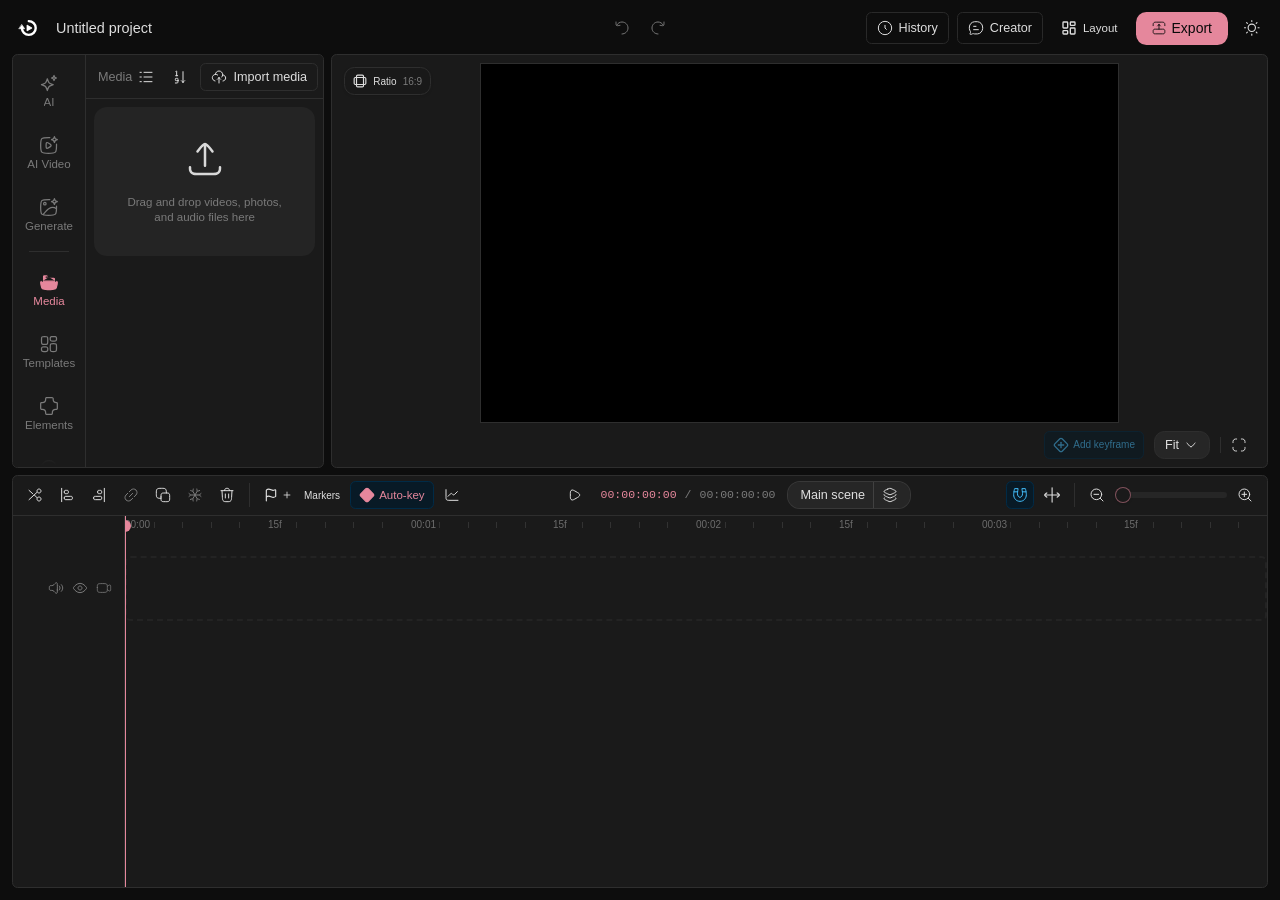
==== commit 63518d7c: "CutAround Edit: graph under the timeline, all properties, compound clips (glisse 875110ae)" ====
--- a/editors/opencut/index.html
+++ b/editors/opencut/index.html
@@ -5,31 +5,31 @@
 		<meta name="viewport" content="width=device-width, initial-scale=1.0" />
 		<title>CutAround Edit</title>
 		<link rel="icon" href="./favicon.svg" type="image/svg+xml" />
-		<script type="module" crossorigin src="./assets/index-BbpnUH_j.js"></script>
+		<script type="module" crossorigin src="./assets/index-BJmfFouz.js"></script>
 		<link rel="modulepreload" crossorigin href="./assets/mapArrow-Bxb5foCj.js">
-		<link rel="modulepreload" crossorigin href="./assets/anim-B_pff9fJ.js">
-		<link rel="modulepreload" crossorigin href="./assets/edges-BlhqAMiy.js">
+		<link rel="modulepreload" crossorigin href="./assets/anim-DfgCr9qb.js">
+		<link rel="modulepreload" crossorigin href="./assets/edges-CIleIwXB.js">
 		<link rel="modulepreload" crossorigin href="./assets/_commonjsHelpers-CqkleIqs.js">
 		<link rel="modulepreload" crossorigin href="./assets/preload-helper-PPVm8Dsz.js">
 		<link rel="modulepreload" crossorigin href="./assets/countries-data-BPFZKRbV.js">
-		<link rel="modulepreload" crossorigin href="./assets/clipBackground-CYvMqVZ1.js">
-		<link rel="modulepreload" crossorigin href="./assets/bridge-CfdJpdGz.js">
-		<link rel="modulepreload" crossorigin href="./assets/chat-DVs4_93a.js">
+		<link rel="modulepreload" crossorigin href="./assets/compound-DZDltcAg.js">
+		<link rel="modulepreload" crossorigin href="./assets/bridge-9i0kfLgt.js">
+		<link rel="modulepreload" crossorigin href="./assets/chat-By5tYBAB.js">
 		<link rel="modulepreload" crossorigin href="./assets/api-BwzMSBbh.js">
 		<link rel="modulepreload" crossorigin href="./assets/store-C3zoXL6m.js">
-		<link rel="modulepreload" crossorigin href="./assets/timelines-CpbHKywZ.js">
-		<link rel="modulepreload" crossorigin href="./assets/doc-D9pXBZiK.js">
+		<link rel="modulepreload" crossorigin href="./assets/timelines-Bb_hJgaj.js">
+		<link rel="modulepreload" crossorigin href="./assets/doc-BC2nALsj.js">
 		<link rel="modulepreload" crossorigin href="./assets/chunk-JTKJZQYV-CThGGGgQ.js">
 		<link rel="modulepreload" crossorigin href="./assets/geoData-BGLqXsQZ.js">
 		<link rel="modulepreload" crossorigin href="./assets/mapShowcase-wDdLgRfU.js">
-		<link rel="modulepreload" crossorigin href="./assets/liveMap-CJOhvumW.js">
-		<link rel="modulepreload" crossorigin href="./assets/model3d-DdxjtdP1.js">
-		<link rel="modulepreload" crossorigin href="./assets/renderDoc-lDSJApk-.js">
+		<link rel="modulepreload" crossorigin href="./assets/liveMap-BusH9QvY.js">
+		<link rel="modulepreload" crossorigin href="./assets/model3d-D3WbPrha.js">
+		<link rel="modulepreload" crossorigin href="./assets/renderDoc-CYHXiblJ.js">
 		<link rel="modulepreload" crossorigin href="./assets/id3-Bv_U-esw.js">
-		<link rel="modulepreload" crossorigin href="./assets/exportMp4-fR5maNki.js">
-		<link rel="modulepreload" crossorigin href="./assets/place-CdOyLzIZ.js">
+		<link rel="modulepreload" crossorigin href="./assets/exportMp4-DmpeRgID.js">
+		<link rel="modulepreload" crossorigin href="./assets/place-BostF-jz.js">
 		<link rel="modulepreload" crossorigin href="./assets/module-6F3E5H7Y-jI6J4nmC.js">
-		<link rel="stylesheet" crossorigin href="./assets/index-CU8RAI7P.css">
+		<link rel="stylesheet" crossorigin href="./assets/index-BcrKDBlY.css">
 	</head>
 	<body class="font-sans antialiased">
 		<div id="root"></div>
--- a/editors/opencut/assets/index-BcrKDBlY.css
+++ b/editors/opencut/assets/index-BcrKDBlY.css
@@ -0,0 +1 @@
+@layer properties{@supports (((-webkit-hyphens:none)) and (not (margin-trim:block))) or ((-moz-orient:inline) and (not (color:rgb(from red r g b)))){*,:before,:after,::backdrop{--tw-translate-x:0;--tw-translate-y:0;--tw-translate-z:0;--tw-scale-x:1;--tw-scale-y:1;--tw-scale-z:1;--tw-rotate-x:initial;--tw-rotate-y:initial;--tw-rotate-z:initial;--tw-skew-x:initial;--tw-skew-y:initial;--tw-space-y-reverse:0;--tw-space-x-reverse:0;--tw-divide-y-reverse:0;--tw-border-style:solid;--tw-gradient-position:initial;--tw-gradient-from:#0000;--tw-gradient-via:#0000;--tw-gradient-to:#0000;--tw-gradient-stops:initial;--tw-gradient-via-stops:initial;--tw-gradient-from-position:0%;--tw-gradient-via-position:50%;--tw-gradient-to-position:100%;--tw-leading:initial;--tw-font-weight:initial;--tw-tracking:initial;--tw-ordinal:initial;--tw-slashed-zero:initial;--tw-numeric-figure:initial;--tw-numeric-spacing:initial;--tw-numeric-fraction:initial;--tw-shadow:0 0 #0000;--tw-shadow-color:initial;--tw-shadow-alpha:100%;--tw-inset-shadow:0 0 #0000;--tw-inset-shadow-color:initial;--tw-inset-shadow-alpha:100%;--tw-ring-color:initial;--tw-ring-shadow:0 0 #0000;--tw-inset-ring-color:initial;--tw-inset-ring-shadow:0 0 #0000;--tw-ring-inset:initial;--tw-ring-offset-width:0px;--tw-ring-offset-color:#fff;--tw-ring-offset-shadow:0 0 #0000;--tw-outline-style:solid;--tw-blur:initial;--tw-brightness:initial;--tw-contrast:initial;--tw-grayscale:initial;--tw-hue-rotate:initial;--tw-invert:initial;--tw-opacity:initial;--tw-saturate:initial;--tw-sepia:initial;--tw-drop-shadow:initial;--tw-drop-shadow-color:initial;--tw-drop-shadow-alpha:100%;--tw-drop-shadow-size:initial;--tw-backdrop-blur:initial;--tw-backdrop-brightness:initial;--tw-backdrop-contrast:initial;--tw-backdrop-grayscale:initial;--tw-backdrop-hue-rotate:initial;--tw-backdrop-invert:initial;--tw-backdrop-opacity:initial;--tw-backdrop-saturate:initial;--tw-backdrop-sepia:initial;--tw-duration:initial;--tw-ease:initial;--tw-content:""}}}@layer theme{:root,:host{--font-mono:ui-monospace, SFMono-Regular, Menlo, Monaco, Consolas, "Liberation Mono", "Courier New", monospace;--color-red-50:oklch(97.1% .013 17.38);--color-red-100:oklch(93.6% .032 17.717);--color-red-300:oklch(80.8% .114 19.571);--color-red-400:oklch(70.4% .191 22.216);--color-red-500:oklch(63.7% .237 25.331);--color-red-600:oklch(57.7% .245 27.325);--color-red-700:oklch(50.5% .213 27.518);--color-red-900:oklch(39.6% .141 25.723);--color-amber-100:oklch(96.2% .059 95.617);--color-amber-300:oklch(87.9% .169 91.605);--color-amber-400:oklch(82.8% .189 84.429);--color-amber-500:oklch(76.9% .188 70.08);--color-amber-700:oklch(55.5% .163 48.998);--color-amber-900:oklch(41.4% .112 45.904);--color-yellow-500:oklch(79.5% .184 86.047);--color-green-100:oklch(96.2% .044 156.743);--color-green-300:oklch(87.1% .15 154.449);--color-green-500:oklch(72.3% .219 149.579);--color-green-900:oklch(39.3% .095 152.535);--color-emerald-400:oklch(76.5% .177 163.223);--color-cyan-300:oklch(86.5% .127 207.078);--color-sky-50:oklch(97.7% .013 236.62);--color-sky-100:oklch(95.1% .026 236.824);--color-sky-600:oklch(58.8% .158 241.966);--color-blue-100:oklch(93.2% .032 255.585);--color-blue-300:oklch(80.9% .105 251.813);--color-blue-600:oklch(54.6% .245 262.881);--color-blue-900:oklch(37.9% .146 265.522);--color-purple-100:oklch(94.6% .033 307.174);--color-purple-300:oklch(82.7% .119 306.383);--color-purple-900:oklch(38.1% .176 304.987);--color-slate-500:oklch(55.4% .046 257.417);--color-gray-200:oklch(92.8% .006 264.531);--color-neutral-300:oklch(87% 0 none);--color-neutral-900:oklch(20.5% 0 none);--color-black:#000;--color-white:#fff;--spacing:.25rem;--container-xs:20rem;--container-sm:24rem;--container-md:28rem;--container-lg:32rem;--container-xl:36rem;--container-2xl:42rem;--container-3xl:48rem;--container-4xl:56rem;--container-5xl:64rem;--text-sm--line-height:calc(1.25 / .875);--text-lg:1.125rem;--text-lg--line-height:calc(1.75 / 1.125);--text-xl:1.25rem;--text-xl--line-height:calc(1.75 / 1.25);--text-2xl:1.5rem;--text-2xl--line-height:calc(2 / 1.5);--text-3xl:1.875rem;--text-3xl--line-height: 1.2 ;--text-4xl:2.25rem;--text-4xl--line-height:calc(2.5 / 2.25);--font-weight-light:300;--font-weight-normal:400;--font-weight-medium:500;--font-weight-semibold:600;--font-weight-bold:700;--font-weight-extrabold:800;--tracking-tighter:-.05em;--tracking-tight:-.025em;--tracking-wide:.025em;--tracking-wider:.05em;--tracking-widest:.1em;--leading-tight:1.25;--leading-snug:1.375;--leading-normal:1.5;--leading-relaxed:1.625;--radius-xs:.125rem;--radius-xl:.75rem;--radius-2xl:1rem;--drop-shadow-lg:0 4px 4px #00000026;--ease-out:cubic-bezier(0, 0, .2, 1);--ease-in-out:cubic-bezier(.4, 0, .2, 1);--animate-spin:spin 1s linear infinite;--animate-pulse:pulse 2s cubic-bezier(.4, 0, .6, 1) infinite;--blur-sm:8px;--blur-md:12px;--blur-lg:16px;--blur-3xl:64px;--aspect-video:16 / 9;--default-transition-duration:.15s;--default-transition-timing-function:cubic-bezier(.4, 0, .2, 1);--default-font-family:var(--font-inter), sans-serif;--default-mono-font-family:var(--font-mono);--color-muted:var(--muted);--color-accent:var(--accent)}}@layer base{*,:after,:before,::backdrop{box-sizing:border-box;border:0 solid;margin:0;padding:0}::file-selector-button{box-sizing:border-box;border:0 solid;margin:0;padding:0}html,:host{-webkit-text-size-adjust:100%;tab-size:4;line-height:1.5;font-family:var(--default-font-family,-apple-system, BlinkMacSystemFont, "Segoe UI", Roboto, "Helvetica Neue", "Noto Sans", Arial, sans-serif, "Apple Color Emoji", "Segoe UI Emoji", "Segoe UI Symbol", "Noto Color Emoji");font-feature-settings:var(--default-font-feature-settings,normal);font-variation-settings:var(--default-font-variation-settings,normal);-webkit-tap-highlight-color:transparent}hr{height:0;color:inherit;border-top-width:1px}abbr:where([title]){-webkit-text-decoration:underline dotted;text-decoration:underline dotted}h1,h2,h3,h4,h5,h6{font-size:inherit;font-weight:inherit}a{color:inherit;-webkit-text-decoration:inherit;text-decoration:inherit}b,strong{font-weight:bolder}code,kbd,samp,pre{font-family:var(--default-mono-font-family,ui-monospace, SFMono-Regular, Menlo, Monaco, Consolas, "Liberation Mono", "Courier New", monospace);font-feature-settings:var(--default-mono-font-feature-settings,normal);font-variation-settings:var(--default-mono-font-variation-settings,normal);font-size:1em}small{font-size:80%}sub,sup{vertical-align:baseline;font-size:75%;line-height:0;position:relative}sub{bottom:-.25em}sup{top:-.5em}table{text-indent:0;border-color:inherit;border-collapse:collapse}:-moz-focusring:where(:not(iframe)){outline:auto}progress{vertical-align:baseline}summary{display:list-item}ol,ul,menu{list-style:none}img,svg,video,canvas,audio,iframe,embed,object{vertical-align:middle;display:block}img,video{max-width:100%;height:auto}button,input,select,optgroup,textarea{font:inherit;font-feature-settings:inherit;font-variation-settings:inherit;letter-spacing:inherit;color:inherit;opacity:1;background-color:#0000;border-radius:0}::file-selector-button{font:inherit;font-feature-settings:inherit;font-variation-settings:inherit;letter-spacing:inherit;color:inherit;opacity:1;background-color:#0000;border-radius:0}:where(select:is([multiple],[size])) optgroup{font-weight:bolder}:where(select:is([multiple],[size])) optgroup option{padding-inline-start:20px}::file-selector-button{margin-inline-end:4px}::placeholder{opacity:1}@supports (not ((-webkit-appearance:-apple-pay-button))) or (contain-intrinsic-size:1px){::placeholder{color:currentColor}@supports (color:color-mix(in lab,red,red)){::placeholder{color:color-mix(in oklab,currentcolor 50%,transparent)}}}textarea{resize:vertical}::-webkit-search-decoration{-webkit-appearance:none}::-webkit-date-and-time-value{min-height:1lh;text-align:inherit}::-webkit-datetime-edit{display:inline-flex}::-webkit-datetime-edit-fields-wrapper{padding:0}::-webkit-datetime-edit{padding-block:0}::-webkit-datetime-edit-year-field{padding-block:0}::-webkit-datetime-edit-month-field{padding-block:0}::-webkit-datetime-edit-day-field{padding-block:0}::-webkit-datetime-edit-hour-field{padding-block:0}::-webkit-datetime-edit-minute-field{padding-block:0}::-webkit-datetime-edit-second-field{padding-block:0}::-webkit-datetime-edit-millisecond-field{padding-block:0}::-webkit-datetime-edit-meridiem-field{padding-block:0}::-webkit-calendar-picker-indicator{line-height:1}:-moz-ui-invalid{box-shadow:none}button,input:where([type=button],[type=reset],[type=submit]){appearance:button}::file-selector-button{appearance:button}::-webkit-inner-spin-button{height:auto}::-webkit-outer-spin-button{height:auto}[hidden]:where(:not([hidden=until-found])){display:none!important}*,:after,:before,::backdrop{border-color:var(--color-gray-200,currentcolor)}::file-selector-button{border-color:var(--color-gray-200,currentcolor)}*{border-color:var(--border)}body{background-color:var(--background);color:var(--foreground);overscroll-behavior-x:contain}::selection{background-color:var(--primary)}@supports (color:color-mix(in lab,red,red)){::selection{background-color:color-mix(in oklab,var(--primary) 35%,transparent)}}*{border-color:var(--border);outline-color:var(--ring)}@supports (color:color-mix(in lab,red,red)){*{outline-color:color-mix(in oklab,var(--ring) 50%,transparent)}}body{background-color:var(--background);color:var(--foreground)}}@layer components;@layer utilities{.pointer-events-auto{pointer-events:auto}.pointer-events-none{pointer-events:none}.invisible{visibility:hidden}.visible{visibility:visible}.sr-only{clip-path:inset(50%);white-space:nowrap;border-width:0;width:1px;height:1px;margin:-1px;padding:0;position:absolute;overflow:hidden}.absolute{position:absolute}.fixed{position:fixed}.relative{position:relative}.static{position:static}.sticky{position:sticky}.inset-0{inset:0}.inset-x-0{inset-inline:0}.inset-x-1{inset-inline:var(--spacing)}.inset-x-\[22\%\]{inset-inline:22%}.inset-y-0{inset-block:0}.inset-y-\[12\%\]{inset-block:12%}.-top-1\.5{top:calc(var(--spacing) * -1.5)}.top-0{top:0}.top-0\.5{top:calc(var(--spacing) * .5)}.top-1{top:var(--spacing)}.top-1\.5{top:calc(var(--spacing) * 1.5)}.top-1\/2{top:50%}.top-2{top:calc(var(--spacing) * 2)}.top-3{top:calc(var(--spacing) * 3)}.top-4{top:calc(var(--spacing) * 4)}.top-5{top:calc(var(--spacing) * 5)}.top-6{top:calc(var(--spacing) * 6)}.top-7{top:calc(var(--spacing) * 7)}.top-8{top:calc(var(--spacing) * 8)}.top-14{top:calc(var(--spacing) * 14)}.top-16{top:calc(var(--spacing) * 16)}.top-\[0\.3rem\]{top:.3rem}.top-\[3px\]{top:3px}.top-\[50\%\]{top:50%}.top-\[60\%\]{top:60%}.top-full{top:100%}.top-px{top:1px}.-right-1{right:calc(var(--spacing) * -1)}.-right-1\.5{right:calc(var(--spacing) * -1.5)}.right-0{right:0}.right-0\.5{right:calc(var(--spacing) * .5)}.right-1{right:var(--spacing)}.right-1\.5{right:calc(var(--spacing) * 1.5)}.right-2{right:calc(var(--spacing) * 2)}.right-4{right:calc(var(--spacing) * 4)}.right-6{right:calc(var(--spacing) * 6)}.right-8{right:calc(var(--spacing) * 8)}.right-10{right:calc(var(--spacing) * 10)}.bottom-0{bottom:0}.bottom-0\.5{bottom:calc(var(--spacing) * .5)}.bottom-1{bottom:var(--spacing)}.bottom-1\.5{bottom:calc(var(--spacing) * 1.5)}.bottom-2{bottom:calc(var(--spacing) * 2)}.bottom-3{bottom:calc(var(--spacing) * 3)}.bottom-5{bottom:calc(var(--spacing) * 5)}.bottom-8{bottom:calc(var(--spacing) * 8)}.-left-1{left:calc(var(--spacing) * -1)}.left-0{left:0}.left-0\.5{left:calc(var(--spacing) * .5)}.left-1{left:var(--spacing)}.left-1\.5{left:calc(var(--spacing) * 1.5)}.left-1\/2{left:50%}.left-2{left:calc(var(--spacing) * 2)}.left-3{left:calc(var(--spacing) * 3)}.left-5{left:calc(var(--spacing) * 5)}.left-6{left:calc(var(--spacing) * 6)}.left-\[-6px\]{left:-6px}.left-\[0\.4375rem\]{left:.4375rem}.left-\[32\%\]{left:32%}.left-\[50\%\]{left:50%}.isolate{isolation:isolate}.-z-50{z-index:-50}.z-0{z-index:0}.z-1{z-index:1}.z-10{z-index:10}.z-20{z-index:20}.z-30{z-index:30}.z-40{z-index:40}.z-50{z-index:50}.z-100{z-index:100}.z-200{z-index:200}.z-250{z-index:250}.z-9999{z-index:9999}.z-\[55\]{z-index:55}.z-\[60\]{z-index:60}.z-\[100\]{z-index:100}.order-first{order:-9999}.container{width:100%}@media(min-width:30rem){.container{max-width:30rem}}@media(min-width:40rem){.container{max-width:40rem}}@media(min-width:48rem){.container{max-width:48rem}}@media(min-width:64rem){.container{max-width:64rem}}@media(min-width:80rem){.container{max-width:80rem}}@media(min-width:96rem){.container{max-width:96rem}}.m-0{margin:0}.m-2{margin:calc(var(--spacing) * 2)}.m-26{margin:calc(var(--spacing) * 26)}.m-32{margin:calc(var(--spacing) * 32)}.m-40{margin:calc(var(--spacing) * 40)}.m-178{margin:calc(var(--spacing) * 178)}.m-auto{margin:auto}.-mx-1{margin-inline:calc(var(--spacing) * -1)}.mx-0\.5{margin-inline:calc(var(--spacing) * .5)}.mx-1{margin-inline:var(--spacing)}.mx-2{margin-inline:calc(var(--spacing) * 2)}.mx-auto{margin-inline:auto}.my-1{margin-block:var(--spacing)}.my-1\.5{margin-block:calc(var(--spacing) * 1.5)}.my-2{margin-block:calc(var(--spacing) * 2)}.my-3{margin-block:calc(var(--spacing) * 3)}.my-4{margin-block:calc(var(--spacing) * 4)}.prose{color:var(--tw-prose-body);max-width:65ch}.prose :where(p):not(:where([class~=not-prose],[class~=not-prose] *)){margin-top:1.25em;margin-bottom:1.25em}.prose :where([class~=lead]):not(:where([class~=not-prose],[class~=not-prose] *)){color:var(--tw-prose-lead);margin-top:1.2em;margin-bottom:1.2em;font-size:1.25em;line-height:1.6}.prose :where(a):not(:where([class~=not-prose],[class~=not-prose] *)){color:var(--tw-prose-links);font-weight:500;text-decoration:underline}.prose :where(strong):not(:where([class~=not-prose],[class~=not-prose] *)){color:var(--tw-prose-bold);font-weight:600}.prose :where(a strong):not(:where([class~=not-prose],[class~=not-prose] *)),.prose :where(blockquote strong):not(:where([class~=not-prose],[class~=not-prose] *)),.prose :where(thead th strong):not(:where([class~=not-prose],[class~=not-prose] *)){color:inherit}.prose :where(ol):not(:where([class~=not-prose],[class~=not-prose] *)){margin-top:1.25em;margin-bottom:1.25em;padding-inline-start:1.625em;list-style-type:decimal}.prose :where(ol[type=A]):not(:where([class~=not-prose],[class~=not-prose] *)){list-style-type:upper-alpha}.prose :where(ol[type=a]):not(:where([class~=not-prose],[class~=not-prose] *)){list-style-type:lower-alpha}.prose :where(ol[type=A s]):not(:where([class~=not-prose],[class~=not-prose] *)){list-style-type:upper-alpha}.prose :where(ol[type=a s]):not(:where([class~=not-prose],[class~=not-prose] *)){list-style-type:lower-alpha}.prose :where(ol[type=I]):not(:where([class~=not-prose],[class~=not-prose] *)){list-style-type:upper-roman}.prose :where(ol[type=i]):not(:where([class~=not-prose],[class~=not-prose] *)){list-style-type:lower-roman}.prose :where(ol[type=I s]):not(:where([class~=not-prose],[class~=not-prose] *)){list-style-type:upper-roman}.prose :where(ol[type=i s]):not(:where([class~=not-prose],[class~=not-prose] *)){list-style-type:lower-roman}.prose :where(ol[type="1"]):not(:where([class~=not-prose],[class~=not-prose] *)){list-style-type:decimal}.prose :where(ul):not(:where([class~=not-prose],[class~=not-prose] *)){margin-top:1.25em;margin-bottom:1.25em;padding-inline-start:1.625em;list-style-type:disc}.prose :where(ol>li):not(:where([class~=not-prose],[class~=not-prose] *))::marker{color:var(--tw-prose-counters);font-weight:400}.prose :where(ul>li):not(:where([class~=not-prose],[class~=not-prose] *))::marker{color:var(--tw-prose-bullets)}.prose :where(dt):not(:where([class~=not-prose],[class~=not-prose] *)){color:var(--tw-prose-headings);margin-top:1.25em;font-weight:600}.prose :where(hr):not(:where([class~=not-prose],[class~=not-prose] *)){border-color:var(--tw-prose-hr);border-top-width:1px;margin-top:3em;margin-bottom:3em}.prose :where(blockquote):not(:where([class~=not-prose],[class~=not-prose] *)){color:var(--tw-prose-quotes);border-inline-start-width:.25rem;border-inline-start-color:var(--tw-prose-quote-borders);quotes:"“""”""‘""’";margin-top:1.6em;margin-bottom:1.6em;padding-inline-start:1em;font-style:italic;font-weight:500}.prose :where(blockquote p:first-of-type):not(:where([class~=not-prose],[class~=not-prose] *)):before{content:open-quote}.prose :where(blockquote p:last-of-type):not(:where([class~=not-prose],[class~=not-prose] *)):after{content:close-quote}.prose :where(h1):not(:where([class~=not-prose],[class~=not-prose] *)){color:var(--tw-prose-headings);margin-top:0;margin-bottom:.888889em;font-size:2.25em;font-weight:800;line-height:1.11111}.prose :where(h1 strong):not(:where([class~=not-prose],[class~=not-prose] *)){color:inherit;font-weight:900}.prose :where(h2):not(:where([class~=not-prose],[class~=not-prose] *)){color:var(--tw-prose-headings);margin-top:2em;margin-bottom:1em;font-size:1.5em;font-weight:700;line-height:1.33333}.prose :where(h2 strong):not(:where([class~=not-prose],[class~=not-prose] *)){color:inherit;font-weight:800}.prose :where(h3):not(:where([class~=not-prose],[class~=not-prose] *)){color:var(--tw-prose-headings);margin-top:1.6em;margin-bottom:.6em;font-size:1.25em;font-weight:600;line-height:1.6}.prose :where(h3 strong):not(:where([class~=not-prose],[class~=not-prose] *)){color:inherit;font-weight:700}.prose :where(h4):not(:where([class~=not-prose],[class~=not-prose] *)){color:var(--tw-prose-headings);margin-top:1.5em;margin-bottom:.5em;font-weight:600;line-height:1.5}.prose :where(h4 strong):not(:where([class~=not-prose],[class~=not-prose] *)){color:inherit;font-weight:700}.prose :where(img):not(:where([class~=not-prose],[class~=not-prose] *)){margin-top:2em;margin-bottom:2em}.prose :where(picture):not(:where([class~=not-prose],[class~=not-prose] *)){margin-top:2em;margin-bottom:2em;display:block}.prose :where(video):not(:where([class~=not-prose],[class~=not-prose] *)){margin-top:2em;margin-bottom:2em}.prose :where(kbd):not(:where([class~=not-prose],[class~=not-prose] *)){color:var(--tw-prose-kbd);box-shadow:0 0 0 1px var(--tw-prose-kbd-shadows),0 3px 0 var(--tw-prose-kbd-shadows);padding-top:.1875em;padding-inline-end:.375em;padding-bottom:.1875em;border-radius:.3125rem;padding-inline-start:.375em;font-family:inherit;font-size:.875em;font-weight:500}.prose :where(code):not(:where([class~=not-prose],[class~=not-prose] *)){color:var(--tw-prose-code);font-size:.875em;font-weight:600}.prose :where(code):not(:where([class~=not-prose],[class~=not-prose] *)):before,.prose :where(code):not(:where([class~=not-prose],[class~=not-prose] *)):after{content:"`"}.prose :where(a code):not(:where([class~=not-prose],[class~=not-prose] *)),.prose :where(h1 code):not(:where([class~=not-prose],[class~=not-prose] *)){color:inherit}.prose :where(h2 code):not(:where([class~=not-prose],[class~=not-prose] *)){color:inherit;font-size:.875em}.prose :where(h3 code):not(:where([class~=not-prose],[class~=not-prose] *)){color:inherit;font-size:.9em}.prose :where(h4 code):not(:where([class~=not-prose],[class~=not-prose] *)),.prose :where(blockquote code):not(:where([class~=not-prose],[class~=not-prose] *)),.prose :where(thead th code):not(:where([class~=not-prose],[class~=not-prose] *)){color:inherit}.prose :where(pre):not(:where([class~=not-prose],[class~=not-prose] *)){color:var(--tw-prose-pre-code);background-color:var(--tw-prose-pre-bg);padding-top:.857143em;padding-inline-end:1.14286em;padding-bottom:.857143em;border-radius:.375rem;margin-top:1.71429em;margin-bottom:1.71429em;padding-inline-start:1.14286em;font-size:.875em;font-weight:400;line-height:1.71429;overflow-x:auto}.prose :where(pre code):not(:where([class~=not-prose],[class~=not-prose] *)){font-weight:inherit;color:inherit;font-size:inherit;font-family:inherit;line-height:inherit;background-color:#0000;border-width:0;border-radius:0;padding:0}.prose :where(pre code):not(:where([class~=not-prose],[class~=not-prose] *)):before,.prose :where(pre code):not(:where([class~=not-prose],[class~=not-prose] *)):after{content:none}.prose :where(table):not(:where([class~=not-prose],[class~=not-prose] *)){table-layout:auto;width:100%;margin-top:2em;margin-bottom:2em;font-size:.875em;line-height:1.71429}.prose :where(thead):not(:where([class~=not-prose],[class~=not-prose] *)){border-bottom-width:1px;border-bottom-color:var(--tw-prose-th-borders)}.prose :where(thead th):not(:where([class~=not-prose],[class~=not-prose] *)){color:var(--tw-prose-headings);vertical-align:bottom;padding-inline-end:.571429em;padding-bottom:.571429em;padding-inline-start:.571429em;font-weight:600}.prose :where(tbody tr):not(:where([class~=not-prose],[class~=not-prose] *)){border-bottom-width:1px;border-bottom-color:var(--tw-prose-td-borders)}.prose :where(tbody tr:last-child):not(:where([class~=not-prose],[class~=not-prose] *)){border-bottom-width:0}.prose :where(tbody td):not(:where([class~=not-prose],[class~=not-prose] *)){vertical-align:baseline}.prose :where(tfoot):not(:where([class~=not-prose],[class~=not-prose] *)){border-top-width:1px;border-top-color:var(--tw-prose-th-borders)}.prose :where(tfoot td):not(:where([class~=not-prose],[class~=not-prose] *)){vertical-align:top}.prose :where(th,td):not(:where([class~=not-prose],[class~=not-prose] *)){text-align:start}.prose :where(figure>*):not(:where([class~=not-prose],[class~=not-prose] *)){margin-top:0;margin-bottom:0}.prose :where(figcaption):not(:where([class~=not-prose],[class~=not-prose] *)){color:var(--tw-prose-captions);margin-top:.857143em;font-size:.875em;line-height:1.42857}.prose{--tw-prose-body:oklch(37.3% .034 259.733);--tw-prose-headings:oklch(21% .034 264.665);--tw-prose-lead:oklch(44.6% .03 256.802);--tw-prose-links:oklch(21% .034 264.665);--tw-prose-bold:oklch(21% .034 264.665);--tw-prose-counters:oklch(55.1% .027 264.364);--tw-prose-bullets:oklch(87.2% .01 258.338);--tw-prose-hr:oklch(92.8% .006 264.531);--tw-prose-quotes:oklch(21% .034 264.665);--tw-prose-quote-borders:oklch(92.8% .006 264.531);--tw-prose-captions:oklch(55.1% .027 264.364);--tw-prose-kbd:oklch(21% .034 264.665);--tw-prose-kbd-shadows:oklab(21% -.00316127 -.0338527/.1);--tw-prose-code:oklch(21% .034 264.665);--tw-prose-pre-code:oklch(92.8% .006 264.531);--tw-prose-pre-bg:oklch(27.8% .033 256.848);--tw-prose-th-borders:oklch(87.2% .01 258.338);--tw-prose-td-borders:oklch(92.8% .006 264.531);--tw-prose-invert-body:oklch(87.2% .01 258.338);--tw-prose-invert-headings:#fff;--tw-prose-invert-lead:oklch(70.7% .022 261.325);--tw-prose-invert-links:#fff;--tw-prose-invert-bold:#fff;--tw-prose-invert-counters:oklch(70.7% .022 261.325);--tw-prose-invert-bullets:oklch(44.6% .03 256.802);--tw-prose-invert-hr:oklch(37.3% .034 259.733);--tw-prose-invert-quotes:oklch(96.7% .003 264.542);--tw-prose-invert-quote-borders:oklch(37.3% .034 259.733);--tw-prose-invert-captions:oklch(70.7% .022 261.325);--tw-prose-invert-kbd:#fff;--tw-prose-invert-kbd-shadows:#ffffff1a;--tw-prose-invert-code:#fff;--tw-prose-invert-pre-code:oklch(87.2% .01 258.338);--tw-prose-invert-pre-bg:#00000080;--tw-prose-invert-th-borders:oklch(44.6% .03 256.802);--tw-prose-invert-td-borders:oklch(37.3% .034 259.733);font-size:1rem;line-height:1.75}.prose :where(picture>img):not(:where([class~=not-prose],[class~=not-prose] *)){margin-top:0;margin-bottom:0}.prose :where(li):not(:where([class~=not-prose],[class~=not-prose] *)){margin-top:.5em;margin-bottom:.5em}.prose :where(ol>li):not(:where([class~=not-prose],[class~=not-prose] *)),.prose :where(ul>li):not(:where([class~=not-prose],[class~=not-prose] *)){padding-inline-start:.375em}.prose :where(.prose>ul>li p):not(:where([class~=not-prose],[class~=not-prose] *)){margin-top:.75em;margin-bottom:.75em}.prose :where(.prose>ul>li>p:first-child):not(:where([class~=not-prose],[class~=not-prose] *)){margin-top:1.25em}.prose :where(.prose>ul>li>p:last-child):not(:where([class~=not-prose],[class~=not-prose] *)){margin-bottom:1.25em}.prose :where(.prose>ol>li>p:first-child):not(:where([class~=not-prose],[class~=not-prose] *)){margin-top:1.25em}.prose :where(.prose>ol>li>p:last-child):not(:where([class~=not-prose],[class~=not-prose] *)){margin-bottom:1.25em}.prose :where(ul ul,ul ol,ol ul,ol ol):not(:where([class~=not-prose],[class~=not-prose] *)){margin-top:.75em;margin-bottom:.75em}.prose :where(dl):not(:where([class~=not-prose],[class~=not-prose] *)){margin-top:1.25em;margin-bottom:1.25em}.prose :where(dd):not(:where([class~=not-prose],[class~=not-prose] *)){margin-top:.5em;padding-inline-start:1.625em}.prose :where(hr+*):not(:where([class~=not-prose],[class~=not-prose] *)),.prose :where(h2+*):not(:where([class~=not-prose],[class~=not-prose] *)),.prose :where(h3+*):not(:where([class~=not-prose],[class~=not-prose] *)),.prose :where(h4+*):not(:where([class~=not-prose],[class~=not-prose] *)){margin-top:0}.prose :where(thead th:first-child):not(:where([class~=not-prose],[class~=not-prose] *)){padding-inline-start:0}.prose :where(thead th:last-child):not(:where([class~=not-prose],[class~=not-prose] *)){padding-inline-end:0}.prose :where(tbody td,tfoot td):not(:where([class~=not-prose],[class~=not-prose] *)){padding-top:.571429em;padding-inline-end:.571429em;padding-bottom:.571429em;padding-inline-start:.571429em}.prose :where(tbody td:first-child,tfoot td:first-child):not(:where([class~=not-prose],[class~=not-prose] *)){padding-inline-start:0}.prose :where(tbody td:last-child,tfoot td:last-child):not(:where([class~=not-prose],[class~=not-prose] *)){padding-inline-end:0}.prose :where(figure):not(:where([class~=not-prose],[class~=not-prose] *)){margin-top:2em;margin-bottom:2em}.prose :where(.prose>:first-child):not(:where([class~=not-prose],[class~=not-prose] *)){margin-top:0}.prose :where(.prose>:last-child):not(:where([class~=not-prose],[class~=not-prose] *)){margin-bottom:0}.-mt-1{margin-top:calc(var(--spacing) * -1)}.mt-0{margin-top:0}.mt-0\.5{margin-top:calc(var(--spacing) * .5)}.mt-1{margin-top:var(--spacing)}.mt-1\.5{margin-top:calc(var(--spacing) * 1.5)}.mt-2{margin-top:calc(var(--spacing) * 2)}.mt-3{margin-top:calc(var(--spacing) * 3)}.mt-4{margin-top:calc(var(--spacing) * 4)}.mt-8{margin-top:calc(var(--spacing) * 8)}.mt-10{margin-top:calc(var(--spacing) * 10)}.mt-auto{margin-top:auto}.mt-px{margin-top:1px}.-mr-1{margin-right:calc(var(--spacing) * -1)}.mr-0\.5{margin-right:calc(var(--spacing) * .5)}.mr-1{margin-right:var(--spacing)}.mr-2{margin-right:calc(var(--spacing) * 2)}.mr-3{margin-right:calc(var(--spacing) * 3)}.mr-4{margin-right:calc(var(--spacing) * 4)}.-mb-px{margin-bottom:-1px}.mb-0{margin-bottom:0}.mb-0\.5{margin-bottom:calc(var(--spacing) * .5)}.mb-1{margin-bottom:var(--spacing)}.mb-1\.5{margin-bottom:calc(var(--spacing) * 1.5)}.mb-2{margin-bottom:calc(var(--spacing) * 2)}.mb-3{margin-bottom:calc(var(--spacing) * 3)}.mb-4{margin-bottom:calc(var(--spacing) * 4)}.mb-5{margin-bottom:calc(var(--spacing) * 5)}.mb-8{margin-bottom:calc(var(--spacing) * 8)}.ml-0\.5{margin-left:calc(var(--spacing) * .5)}.ml-1{margin-left:var(--spacing)}.ml-1\.5{margin-left:calc(var(--spacing) * 1.5)}.ml-3{margin-left:calc(var(--spacing) * 3)}.ml-4{margin-left:calc(var(--spacing) * 4)}.ml-8{margin-left:calc(var(--spacing) * 8)}.ml-auto{margin-left:auto}.scrollbar-hidden{-ms-overflow-style:none;scrollbar-width:none}.scrollbar-hidden::-webkit-scrollbar{display:none}.line-clamp-2{-webkit-line-clamp:2;-webkit-box-orient:vertical;display:-webkit-box;overflow:hidden}.line-clamp-4{-webkit-line-clamp:4;-webkit-box-orient:vertical;display:-webkit-box;overflow:hidden}.line-clamp-6{-webkit-line-clamp:6;-webkit-box-orient:vertical;display:-webkit-box;overflow:hidden}.block{display:block}.contents{display:contents}.flex{display:flex}.grid{display:grid}.hidden{display:none}.inline{display:inline}.inline-block{display:inline-block}.inline-flex{display:inline-flex}.table{display:table}.aspect-\[3\/2\]{aspect-ratio:3/2}.aspect-square{aspect-ratio:1}.aspect-video{aspect-ratio:var(--aspect-video)}.scrollbar-thin::-webkit-scrollbar{width:7px;height:7px}.scrollbar-thin::-webkit-scrollbar-track{background:0 0}.scrollbar-thin::-webkit-scrollbar-thumb{background:var(--border);border-radius:4px}.scrollbar-thin::-webkit-scrollbar-thumb:hover{background:var(--muted-foreground)}.\!size-3\.5{width:calc(var(--spacing) * 3.5)!important;height:calc(var(--spacing) * 3.5)!important}.\!size-\[0\.85\]{width:.85px!important;height:.85px!important}.\!size-\[1\.1rem\]{width:1.1rem!important;height:1.1rem!important}.\!size-\[1\.2rem\]{width:1.2rem!important;height:1.2rem!important}.size-1\.5{width:calc(var(--spacing) * 1.5);height:calc(var(--spacing) * 1.5)}.size-2{width:calc(var(--spacing) * 2);height:calc(var(--spacing) * 2)}.size-2\.5{width:calc(var(--spacing) * 2.5);height:calc(var(--spacing) * 2.5)}.size-3{width:calc(var(--spacing) * 3);height:calc(var(--spacing) * 3)}.size-3\.5{width:calc(var(--spacing) * 3.5);height:calc(var(--spacing) * 3.5)}.size-3\.5\!{width:calc(var(--spacing) * 3.5)!important;height:calc(var(--spacing) * 3.5)!important}.size-3\/5{width:60%;height:60%}.size-4{width:calc(var(--spacing) * 4);height:calc(var(--spacing) * 4)}.size-4\.5{width:calc(var(--spacing) * 4.5);height:calc(var(--spacing) * 4.5)}.size-5{width:calc(var(--spacing) * 5);height:calc(var(--spacing) * 5)}.size-6{width:calc(var(--spacing) * 6);height:calc(var(--spacing) * 6)}.size-7{width:calc(var(--spacing) * 7);height:calc(var(--spacing) * 7)}.size-8{width:calc(var(--spacing) * 8);height:calc(var(--spacing) * 8)}.size-9{width:calc(var(--spacing) * 9);height:calc(var(--spacing) * 9)}.size-10{width:calc(var(--spacing) * 10);height:calc(var(--spacing) * 10)}.size-12{width:calc(var(--spacing) * 12);height:calc(var(--spacing) * 12)}.size-14{width:calc(var(--spacing) * 14);height:calc(var(--spacing) * 14)}.size-16{width:calc(var(--spacing) * 16);height:calc(var(--spacing) * 16)}.size-20{width:calc(var(--spacing) * 20);height:calc(var(--spacing) * 20)}.size-\[11px\]{width:11px;height:11px}.size-\[18px\]{width:18px;height:18px}.size-full{width:100%;height:100%}.\!h-auto{height:auto!important}.h-\(--radix-navigation-menu-viewport-height\){height:var(--radix-navigation-menu-viewport-height)}.h-\(--radix-select-trigger-height\){height:var(--radix-select-trigger-height)}.h-0\.5{height:calc(var(--spacing) * .5)}.h-1{height:var(--spacing)}.h-1\.5{height:calc(var(--spacing) * 1.5)}.h-2{height:calc(var(--spacing) * 2)}.h-2\.5{height:calc(var(--spacing) * 2.5)}.h-3{height:calc(var(--spacing) * 3)}.h-4{height:calc(var(--spacing) * 4)}.h-5{height:calc(var(--spacing) * 5)}.h-6{height:calc(var(--spacing) * 6)}.h-6\.5{height:calc(var(--spacing) * 6.5)}.h-7{height:calc(var(--spacing) * 7)}.h-8{height:calc(var(--spacing) * 8)}.h-9{height:calc(var(--spacing) * 9)}.h-10{height:calc(var(--spacing) * 10)}.h-11{height:calc(var(--spacing) * 11)}.h-16{height:calc(var(--spacing) * 16)}.h-24{height:calc(var(--spacing) * 24)}.h-28{height:calc(var(--spacing) * 28)}.h-44{height:calc(var(--spacing) * 44)}.h-\[3\.4rem\]{height:3.4rem}.h-\[58px\]{height:58px}.h-auto{height:auto}.h-fit{height:fit-content}.h-full{height:100%}.h-px{height:1px}.h-screen{height:100vh}.max-h-\(--radix-select-content-available-height\){max-height:var(--radix-select-content-available-height)}.max-h-16{max-height:calc(var(--spacing) * 16)}.max-h-32{max-height:calc(var(--spacing) * 32)}.max-h-40{max-height:calc(var(--spacing) * 40)}.max-h-52{max-height:calc(var(--spacing) * 52)}.max-h-64{max-height:calc(var(--spacing) * 64)}.max-h-72{max-height:calc(var(--spacing) * 72)}.max-h-80{max-height:calc(var(--spacing) * 80)}.max-h-\[60vh\]{max-height:60vh}.max-h-\[70vh\]{max-height:70vh}.max-h-\[80vh\]{max-height:80vh}.max-h-\[min\(340px\,var\(--radix-popover-content-available-height\)\)\]{max-height:min(340px,var(--radix-popover-content-available-height))}.max-h-full{max-height:100%}.max-h-screen{max-height:100vh}.min-h-0{min-height:0}.min-h-5{min-height:calc(var(--spacing) * 5)}.min-h-9{min-height:calc(var(--spacing) * 9)}.min-h-14{min-height:calc(var(--spacing) * 14)}.min-h-20{min-height:calc(var(--spacing) * 20)}.min-h-\[7rem\]{min-height:7rem}.min-h-\[60px\]{min-height:60px}.min-h-\[calc\(100svh-4\.5rem\)\]{min-height:calc(100svh - 4.5rem)}.min-h-full{min-height:100%}.w-0\.5{width:calc(var(--spacing) * .5)}.w-1{width:var(--spacing)}.w-1\/2{width:50%}.w-1\/3{width:33.3333%}.w-2{width:calc(var(--spacing) * 2)}.w-3{width:calc(var(--spacing) * 3)}.w-3\/4{width:75%}.w-4{width:calc(var(--spacing) * 4)}.w-6{width:calc(var(--spacing) * 6)}.w-7{width:calc(var(--spacing) * 7)}.w-8{width:calc(var(--spacing) * 8)}.w-9{width:calc(var(--spacing) * 9)}.w-10{width:calc(var(--spacing) * 10)}.w-12{width:calc(var(--spacing) * 12)}.w-14{width:calc(var(--spacing) * 14)}.w-16{width:calc(var(--spacing) * 16)}.w-20{width:calc(var(--spacing) * 20)}.w-28{width:calc(var(--spacing) * 28)}.w-40{width:calc(var(--spacing) * 40)}.w-44{width:calc(var(--spacing) * 44)}.w-56{width:calc(var(--spacing) * 56)}.w-60{width:calc(var(--spacing) * 60)}.w-64{width:calc(var(--spacing) * 64)}.w-72{width:calc(var(--spacing) * 72)}.w-80{width:calc(var(--spacing) * 80)}.w-96{width:calc(var(--spacing) * 96)}.w-\[2px\]{width:2px}.w-\[26rem\]{width:26rem}.w-\[30rem\]{width:30rem}.w-\[36\%\]{width:36%}.w-\[58px\]{width:58px}.w-\[80px\]{width:80px}.w-\[100px\]{width:100px}.w-\[312px\]{width:312px}.w-\[calc\(100\%-2rem\)\]{width:calc(100% - 2rem)}.w-\[min\(560px\,92vw\)\]{width:min(560px,92vw)}.w-auto{width:auto}.w-fit{width:fit-content}.w-full{width:100%}.w-max{width:max-content}.w-px{width:1px}.w-screen{width:100vw}.max-w-2xl{max-width:var(--container-2xl)}.max-w-3xl{max-width:var(--container-3xl)}.max-w-4xl{max-width:var(--container-4xl)}.max-w-5xl{max-width:var(--container-5xl)}.max-w-8{max-width:calc(var(--spacing) * 8)}.max-w-16{max-width:calc(var(--spacing) * 16)}.max-w-18{max-width:calc(var(--spacing) * 18)}.max-w-40{max-width:calc(var(--spacing) * 40)}.max-w-44{max-width:calc(var(--spacing) * 44)}.max-w-48{max-width:calc(var(--spacing) * 48)}.max-w-56{max-width:calc(var(--spacing) * 56)}.max-w-64{max-width:calc(var(--spacing) * 64)}.max-w-72{max-width:calc(var(--spacing) * 72)}.max-w-\[70\%\]{max-width:70%}.max-w-\[300px\]{max-width:300px}.max-w-\[340px\]{max-width:340px}.max-w-\[350px\]{max-width:350px}.max-w-\[calc\(100vw-24px\)\]{max-width:calc(100vw - 24px)}.max-w-\[min\(200px\,50vw\)\]{max-width:min(200px,50vw)}.max-w-full{max-width:100%}.max-w-lg{max-width:var(--container-lg)}.max-w-max{max-width:max-content}.max-w-md{max-width:var(--container-md)}.max-w-none{max-width:none}.max-w-sm{max-width:var(--container-sm)}.max-w-xl{max-width:var(--container-xl)}.max-w-xs{max-width:var(--container-xs)}.min-w-\(--radix-select-trigger-width\){min-width:var(--radix-select-trigger-width)}.min-w-0{min-width:0}.min-w-0\.5{min-width:calc(var(--spacing) * .5)}.min-w-8{min-width:calc(var(--spacing) * 8)}.min-w-9{min-width:calc(var(--spacing) * 9)}.min-w-10{min-width:calc(var(--spacing) * 10)}.min-w-11{min-width:calc(var(--spacing) * 11)}.min-w-12{min-width:calc(var(--spacing) * 12)}.min-w-18{min-width:calc(var(--spacing) * 18)}.min-w-32{min-width:calc(var(--spacing) * 32)}.min-w-48{min-width:calc(var(--spacing) * 48)}.min-w-full{min-width:100%}.flex-1{flex:1}.shrink{flex-shrink:1}.shrink-0{flex-shrink:0}.grow{flex-grow:1}.caption-bottom{caption-side:bottom}.border-collapse{border-collapse:collapse}.-translate-x-1\/2{--tw-translate-x: -50% ;translate:var(--tw-translate-x) var(--tw-translate-y)}.translate-x-\[-50\%\]{--tw-translate-x:-50%;translate:var(--tw-translate-x) var(--tw-translate-y)}.-translate-y-1\/2{--tw-translate-y: -50% ;translate:var(--tw-translate-x) var(--tw-translate-y)}.-translate-y-full{--tw-translate-y:-100%;translate:var(--tw-translate-x) var(--tw-translate-y)}.translate-y-\[-50\%\]{--tw-translate-y:-50%;translate:var(--tw-translate-x) var(--tw-translate-y)}.scale-110{--tw-scale-x:110%;--tw-scale-y:110%;--tw-scale-z:110%;scale:var(--tw-scale-x) var(--tw-scale-y)}.scale-125{--tw-scale-x:125%;--tw-scale-y:125%;--tw-scale-z:125%;scale:var(--tw-scale-x) var(--tw-scale-y)}.-scale-x-100{--tw-scale-x: -100% ;scale:var(--tw-scale-x) var(--tw-scale-y)}.-rotate-90{rotate:-90deg}.rotate-0{rotate:0deg}.rotate-45{rotate:45deg}.rotate-180{rotate:180deg}.transform{transform:var(--tw-rotate-x, ) var(--tw-rotate-y, ) var(--tw-rotate-z, ) var(--tw-skew-x, ) var(--tw-skew-y, )}.animate-pulse{animation:var(--animate-pulse)}.animate-spin{animation:var(--animate-spin)}.cursor-col-resize{cursor:col-resize}.cursor-crosshair{cursor:crosshair}.cursor-default{cursor:default}.cursor-e-resize{cursor:e-resize}.cursor-ew-resize{cursor:ew-resize}.cursor-grab{cursor:grab}.cursor-move{cursor:move}.cursor-not-allowed{cursor:not-allowed}.cursor-ns-resize{cursor:ns-resize}.cursor-pointer{cursor:pointer}.cursor-text{cursor:text}.cursor-w-resize{cursor:w-resize}.touch-none{touch-action:none}.resize{resize:both}.resize-none{resize:none}.scrollbar-thin{scrollbar-width:thin}.list-decimal{list-style-type:decimal}.list-disc{list-style-type:disc}.list-none{list-style-type:none}.\[appearance\:textfield\]{appearance:textfield}.appearance-none{appearance:none}.columns-2{columns:2}.break-inside-avoid{break-inside:avoid}.grid-flow-col{grid-auto-flow:column}.grid-cols-1{grid-template-columns:repeat(1,minmax(0,1fr))}.grid-cols-2{grid-template-columns:repeat(2,minmax(0,1fr))}.grid-cols-3{grid-template-columns:repeat(3,minmax(0,1fr))}.grid-cols-4{grid-template-columns:repeat(4,minmax(0,1fr))}.grid-cols-5{grid-template-columns:repeat(5,minmax(0,1fr))}.grid-cols-6{grid-template-columns:repeat(6,minmax(0,1fr))}.grid-cols-\[repeat\(auto-fill\,minmax\(76px\,1fr\)\)\]{grid-template-columns:repeat(auto-fill,minmax(76px,1fr))}.grid-rows-\[0fr\]{grid-template-rows:0fr}.grid-rows-\[1fr\]{grid-template-rows:1fr}.flex-col{flex-direction:column}.flex-col-reverse{flex-direction:column-reverse}.flex-wrap{flex-wrap:wrap}.place-items-center{place-items:center}.items-baseline{align-items:baseline}.items-center{align-items:center}.items-end{align-items:flex-end}.items-start{align-items:flex-start}.items-stretch{align-items:stretch}.justify-between{justify-content:space-between}.justify-center{justify-content:center}.justify-end{justify-content:flex-end}.justify-start{justify-content:flex-start}.gap-0{gap:0}.gap-0\.5{gap:calc(var(--spacing) * .5)}.gap-1{gap:var(--spacing)}.gap-1\.5{gap:calc(var(--spacing) * 1.5)}.gap-2{gap:calc(var(--spacing) * 2)}.gap-2\.5{gap:calc(var(--spacing) * 2.5)}.gap-3{gap:calc(var(--spacing) * 3)}.gap-3\.5{gap:calc(var(--spacing) * 3.5)}.gap-4{gap:calc(var(--spacing) * 4)}.gap-5{gap:calc(var(--spacing) * 5)}.gap-6{gap:calc(var(--spacing) * 6)}.gap-8{gap:calc(var(--spacing) * 8)}.gap-12{gap:calc(var(--spacing) * 12)}.gap-\[0\.18rem\]{gap:.18rem}.gap-\[0\.19rem\]{gap:.19rem}.gap-\[2px\]{gap:2px}:where(.space-y-1>:not(:last-child)){--tw-space-y-reverse:0;margin-block-start:calc(var(--spacing) * var(--tw-space-y-reverse));margin-block-end:calc(var(--spacing) * calc(1 - var(--tw-space-y-reverse)))}:where(.space-y-1\.5>:not(:last-child)){--tw-space-y-reverse:0;margin-block-start:calc(calc(var(--spacing) * 1.5) * var(--tw-space-y-reverse));margin-block-end:calc(calc(var(--spacing) * 1.5) * calc(1 - var(--tw-space-y-reverse)))}:where(.space-y-2>:not(:last-child)){--tw-space-y-reverse:0;margin-block-start:calc(calc(var(--spacing) * 2) * var(--tw-space-y-reverse));margin-block-end:calc(calc(var(--spacing) * 2) * calc(1 - var(--tw-space-y-reverse)))}:where(.space-y-3>:not(:last-child)){--tw-space-y-reverse:0;margin-block-start:calc(calc(var(--spacing) * 3) * var(--tw-space-y-reverse));margin-block-end:calc(calc(var(--spacing) * 3) * calc(1 - var(--tw-space-y-reverse)))}:where(.space-y-4>:not(:last-child)){--tw-space-y-reverse:0;margin-block-start:calc(calc(var(--spacing) * 4) * var(--tw-space-y-reverse));margin-block-end:calc(calc(var(--spacing) * 4) * calc(1 - var(--tw-space-y-reverse)))}:where(.space-y-5>:not(:last-child)){--tw-space-y-reverse:0;margin-block-start:calc(calc(var(--spacing) * 5) * var(--tw-space-y-reverse));margin-block-end:calc(calc(var(--spacing) * 5) * calc(1 - var(--tw-space-y-reverse)))}.gap-x-2{column-gap:calc(var(--spacing) * 2)}:where(.space-x-1>:not(:last-child)){--tw-space-x-reverse:0;margin-inline-start:calc(var(--spacing) * var(--tw-space-x-reverse));margin-inline-end:calc(var(--spacing) * calc(1 - var(--tw-space-x-reverse)))}:where(.space-x-2>:not(:last-child)){--tw-space-x-reverse:0;margin-inline-start:calc(calc(var(--spacing) * 2) * var(--tw-space-x-reverse));margin-inline-end:calc(calc(var(--spacing) * 2) * calc(1 - var(--tw-space-x-reverse)))}.gap-y-0\.5{row-gap:calc(var(--spacing) * .5)}.gap-y-3{row-gap:calc(var(--spacing) * 3)}:where(.divide-y>:not(:last-child)){--tw-divide-y-reverse:0;border-bottom-style:var(--tw-border-style);border-top-style:var(--tw-border-style);border-top-width:calc(1px * var(--tw-divide-y-reverse));border-bottom-width:calc(1px * calc(1 - var(--tw-divide-y-reverse)))}.self-center{align-self:center}.self-end{align-self:flex-end}.self-start{align-self:flex-start}.truncate{text-overflow:ellipsis;white-space:nowrap;overflow:hidden}.overflow-auto{overflow:auto}.overflow-hidden{overflow:hidden}.overflow-visible{overflow:visible}.overflow-x-auto{overflow-x:auto}.overflow-x-visible{overflow-x:visible}.overflow-y-auto{overflow-y:auto}.overscroll-contain{overscroll-behavior:contain}.rounded{border-radius:.25rem}.rounded-2xl{border-radius:var(--radius-2xl)}.rounded-\[3px\]{border-radius:3px}.rounded-\[4px\]{border-radius:4px}.rounded-full{border-radius:2147483647px}.rounded-lg{border-radius:.82rem}.rounded-md{border-radius:.65rem}.rounded-none{border-radius:0}.rounded-sm{border-radius:.35rem}.rounded-xl{border-radius:var(--radius-xl)}.rounded-xs{border-radius:var(--radius-xs)}.rounded-tl-sm{border-top-left-radius:.35rem}.rounded-br-sm{border-bottom-right-radius:.35rem}.border{border-style:var(--tw-border-style);border-width:1px}.border-0{border-style:var(--tw-border-style);border-width:0}.border-0\!{border-style:var(--tw-border-style)!important;border-width:0!important}.border-2{border-style:var(--tw-border-style);border-width:2px}.border-3{border-style:var(--tw-border-style);border-width:3px}.border-\[1\.5px\]{border-style:var(--tw-border-style);border-width:1.5px}.\[border-width\:0\.5px\]{border-width:.5px}.border-x-0{border-inline-style:var(--tw-border-style);border-inline-width:0}.border-t{border-top-style:var(--tw-border-style);border-top-width:1px}.border-t-0{border-top-style:var(--tw-border-style);border-top-width:0}.border-t-2{border-top-style:var(--tw-border-style);border-top-width:2px}.border-r{border-right-style:var(--tw-border-style);border-right-width:1px}.border-b{border-bottom-style:var(--tw-border-style);border-bottom-width:1px}.border-b-2{border-bottom-style:var(--tw-border-style);border-bottom-width:2px}.border-l{border-left-style:var(--tw-border-style);border-left-width:1px}.border-dashed{--tw-border-style:dashed;border-style:dashed}.border-none{--tw-border-style:none;border-style:none}.border-none\!{--tw-border-style:none!important;border-style:none!important}.border-amber-500\/20{border-color:#f99c0033}@supports (color:color-mix(in lab,red,red)){.border-amber-500\/20{border-color:color-mix(in oklab,var(--color-amber-500) 20%,transparent)}}.border-amber-900{border-color:var(--color-amber-900)}.border-blue-900{border-color:var(--color-blue-900)}.border-border,.border-border\/40{border-color:var(--border)}@supports (color:color-mix(in lab,red,red)){.border-border\/40{border-color:color-mix(in oklab,var(--border) 40%,transparent)}}.border-current{border-color:currentColor}.border-cyan-300{border-color:var(--color-cyan-300)}.border-destructive,.border-destructive\/10{border-color:var(--destructive)}@supports (color:color-mix(in lab,red,red)){.border-destructive\/10{border-color:color-mix(in oklab,var(--destructive) 10%,transparent)}}.border-destructive\/20{border-color:var(--destructive)}@supports (color:color-mix(in lab,red,red)){.border-destructive\/20{border-color:color-mix(in oklab,var(--destructive) 20%,transparent)}}.border-destructive\/35{border-color:var(--destructive)}@supports (color:color-mix(in lab,red,red)){.border-destructive\/35{border-color:color-mix(in oklab,var(--destructive) 35%,transparent)}}.border-foreground,.border-foreground\/10{border-color:var(--foreground)}@supports (color:color-mix(in lab,red,red)){.border-foreground\/10{border-color:color-mix(in oklab,var(--foreground) 10%,transparent)}}.border-foreground\/15{border-color:var(--foreground)}@supports (color:color-mix(in lab,red,red)){.border-foreground\/15{border-color:color-mix(in oklab,var(--foreground) 15%,transparent)}}.border-foreground\/30{border-color:var(--foreground)}@supports (color:color-mix(in lab,red,red)){.border-foreground\/30{border-color:color-mix(in oklab,var(--foreground) 30%,transparent)}}.border-foreground\/40{border-color:var(--foreground)}@supports (color:color-mix(in lab,red,red)){.border-foreground\/40{border-color:color-mix(in oklab,var(--foreground) 40%,transparent)}}.border-foreground\/50{border-color:var(--foreground)}@supports (color:color-mix(in lab,red,red)){.border-foreground\/50{border-color:color-mix(in oklab,var(--foreground) 50%,transparent)}}.border-green-900{border-color:var(--color-green-900)}.border-input{border-color:var(--input)}.border-muted-foreground\/25{border-color:var(--muted-foreground)}@supports (color:color-mix(in lab,red,red)){.border-muted-foreground\/25{border-color:color-mix(in oklab,var(--muted-foreground) 25%,transparent)}}.border-muted-foreground\/30{border-color:var(--muted-foreground)}@supports (color:color-mix(in lab,red,red)){.border-muted-foreground\/30{border-color:color-mix(in oklab,var(--muted-foreground) 30%,transparent)}}.border-muted\/30{border-color:var(--muted)}@supports (color:color-mix(in lab,red,red)){.border-muted\/30{border-color:color-mix(in oklab,var(--muted) 30%,transparent)}}.border-primary,.border-primary\/50{border-color:var(--primary)}@supports (color:color-mix(in lab,red,red)){.border-primary\/50{border-color:color-mix(in oklab,var(--primary) 50%,transparent)}}.border-purple-900{border-color:var(--color-purple-900)}.border-red-900{border-color:var(--color-red-900)}.border-secondary-border{border-color:var(--secondary-border)}.border-sky-100{border-color:var(--color-sky-100)}.border-transparent{border-color:#0000}.border-white{border-color:var(--color-white)}.border-white\/10{border-color:#ffffff1a}@supports (color:color-mix(in lab,red,red)){.border-white\/10{border-color:color-mix(in oklab,var(--color-white) 10%,transparent)}}.border-white\/50{border-color:#ffffff80}@supports (color:color-mix(in lab,red,red)){.border-white\/50{border-color:color-mix(in oklab,var(--color-white) 50%,transparent)}}.border-white\/70{border-color:#ffffffb3}@supports (color:color-mix(in lab,red,red)){.border-white\/70{border-color:color-mix(in oklab,var(--color-white) 70%,transparent)}}.border-white\/80{border-color:#fffc}@supports (color:color-mix(in lab,red,red)){.border-white\/80{border-color:color-mix(in oklab,var(--color-white) 80%,transparent)}}.border-yellow-500{border-color:var(--color-yellow-500)}.bg-\[\#1b1c20\]{background-color:#1b1c20}.bg-\[\#5DBAA0\]{background-color:#5dbaa0}.bg-\[\#5d93ba\]{background-color:#5d93ba}.bg-\[\#8F5DBA\]{background-color:#8f5dba}.bg-\[\#BA5D7A\]{background-color:#ba5d7a}.bg-accent,.bg-accent\/30{background-color:var(--accent)}@supports (color:color-mix(in lab,red,red)){.bg-accent\/30{background-color:color-mix(in oklab,var(--accent) 30%,transparent)}}.bg-accent\/40{background-color:var(--accent)}@supports (color:color-mix(in lab,red,red)){.bg-accent\/40{background-color:color-mix(in oklab,var(--accent) 40%,transparent)}}.bg-accent\/50{background-color:var(--accent)}@supports (color:color-mix(in lab,red,red)){.bg-accent\/50{background-color:color-mix(in oklab,var(--accent) 50%,transparent)}}.bg-accent\/60{background-color:var(--accent)}@supports (color:color-mix(in lab,red,red)){.bg-accent\/60{background-color:color-mix(in oklab,var(--accent) 60%,transparent)}}.bg-amber-100\/90{background-color:#fef3c6e6}@supports (color:color-mix(in lab,red,red)){.bg-amber-100\/90{background-color:color-mix(in oklab,var(--color-amber-100) 90%,transparent)}}.bg-amber-400\/30{background-color:#fcbb004d}@supports (color:color-mix(in lab,red,red)){.bg-amber-400\/30{background-color:color-mix(in oklab,var(--color-amber-400) 30%,transparent)}}.bg-amber-500\/10{background-color:#f99c001a}@supports (color:color-mix(in lab,red,red)){.bg-amber-500\/10{background-color:color-mix(in oklab,var(--color-amber-500) 10%,transparent)}}.bg-amber-500\/30{background-color:#f99c004d}@supports (color:color-mix(in lab,red,red)){.bg-amber-500\/30{background-color:color-mix(in oklab,var(--color-amber-500) 30%,transparent)}}.bg-background,.bg-background\/20{background-color:var(--background)}@supports (color:color-mix(in lab,red,red)){.bg-background\/20{background-color:color-mix(in oklab,var(--background) 20%,transparent)}}.bg-background\/60{background-color:var(--background)}@supports (color:color-mix(in lab,red,red)){.bg-background\/60{background-color:color-mix(in oklab,var(--background) 60%,transparent)}}.bg-background\/90{background-color:var(--background)}@supports (color:color-mix(in lab,red,red)){.bg-background\/90{background-color:color-mix(in oklab,var(--background) 90%,transparent)}}.bg-background\/95{background-color:var(--background)}@supports (color:color-mix(in lab,red,red)){.bg-background\/95{background-color:color-mix(in oklab,var(--background) 95%,transparent)}}.bg-black{background-color:var(--color-black)}.bg-black\/10{background-color:#0000001a}@supports (color:color-mix(in lab,red,red)){.bg-black\/10{background-color:color-mix(in oklab,var(--color-black) 10%,transparent)}}.bg-black\/40{background-color:#0006}@supports (color:color-mix(in lab,red,red)){.bg-black\/40{background-color:color-mix(in oklab,var(--color-black) 40%,transparent)}}.bg-black\/50{background-color:#00000080}@supports (color:color-mix(in lab,red,red)){.bg-black\/50{background-color:color-mix(in oklab,var(--color-black) 50%,transparent)}}.bg-black\/60{background-color:#0009}@supports (color:color-mix(in lab,red,red)){.bg-black\/60{background-color:color-mix(in oklab,var(--color-black) 60%,transparent)}}.bg-black\/70{background-color:#000000b3}@supports (color:color-mix(in lab,red,red)){.bg-black\/70{background-color:color-mix(in oklab,var(--color-black) 70%,transparent)}}.bg-black\/75{background-color:#000000bf}@supports (color:color-mix(in lab,red,red)){.bg-black\/75{background-color:color-mix(in oklab,var(--color-black) 75%,transparent)}}.bg-black\/80{background-color:#000c}@supports (color:color-mix(in lab,red,red)){.bg-black\/80{background-color:color-mix(in oklab,var(--color-black) 80%,transparent)}}.bg-blue-100\/90{background-color:#dbeafee6}@supports (color:color-mix(in lab,red,red)){.bg-blue-100\/90{background-color:color-mix(in oklab,var(--color-blue-100) 90%,transparent)}}.bg-border{background-color:var(--border)}.bg-card{background-color:var(--card)}.bg-current{background-color:currentColor}.bg-destructive,.bg-destructive\/5{background-color:var(--destructive)}@supports (color:color-mix(in lab,red,red)){.bg-destructive\/5{background-color:color-mix(in oklab,var(--destructive) 5%,transparent)}}.bg-destructive\/10{background-color:var(--destructive)}@supports (color:color-mix(in lab,red,red)){.bg-destructive\/10{background-color:color-mix(in oklab,var(--destructive) 10%,transparent)}}.bg-destructive\/15{background-color:var(--destructive)}@supports (color:color-mix(in lab,red,red)){.bg-destructive\/15{background-color:color-mix(in oklab,var(--destructive) 15%,transparent)}}.bg-destructive\/70{background-color:var(--destructive)}@supports (color:color-mix(in lab,red,red)){.bg-destructive\/70{background-color:color-mix(in oklab,var(--destructive) 70%,transparent)}}.bg-foreground,.bg-foreground\/5{background-color:var(--foreground)}@supports (color:color-mix(in lab,red,red)){.bg-foreground\/5{background-color:color-mix(in oklab,var(--foreground) 5%,transparent)}}.bg-foreground\/10{background-color:var(--foreground)}@supports (color:color-mix(in lab,red,red)){.bg-foreground\/10{background-color:color-mix(in oklab,var(--foreground) 10%,transparent)}}.bg-foreground\/15{background-color:var(--foreground)}@supports (color:color-mix(in lab,red,red)){.bg-foreground\/15{background-color:color-mix(in oklab,var(--foreground) 15%,transparent)}}.bg-foreground\/45{background-color:var(--foreground)}@supports (color:color-mix(in lab,red,red)){.bg-foreground\/45{background-color:color-mix(in oklab,var(--foreground) 45%,transparent)}}.bg-green-100\/90{background-color:#dcfce7e6}@supports (color:color-mix(in lab,red,red)){.bg-green-100\/90{background-color:color-mix(in oklab,var(--color-green-100) 90%,transparent)}}.bg-green-500{background-color:var(--color-green-500)}.bg-input{background-color:var(--input)}.bg-muted{background-color:var(--muted)}.bg-muted-foreground\/50{background-color:var(--muted-foreground)}@supports (color:color-mix(in lab,red,red)){.bg-muted-foreground\/50{background-color:color-mix(in oklab,var(--muted-foreground) 50%,transparent)}}.bg-muted\/30{background-color:var(--muted)}@supports (color:color-mix(in lab,red,red)){.bg-muted\/30{background-color:color-mix(in oklab,var(--muted) 30%,transparent)}}.bg-muted\/50{background-color:var(--muted)}@supports (color:color-mix(in lab,red,red)){.bg-muted\/50{background-color:color-mix(in oklab,var(--muted) 50%,transparent)}}.bg-neutral-900{background-color:var(--color-neutral-900)}.bg-popover{background-color:var(--popover)}.bg-popover-hover{background-color:var(--popover-hover)}.bg-primary,.bg-primary\/5{background-color:var(--primary)}@supports (color:color-mix(in lab,red,red)){.bg-primary\/5{background-color:color-mix(in oklab,var(--primary) 5%,transparent)}}.bg-primary\/5\!{background-color:var(--primary)!important}@supports (color:color-mix(in lab,red,red)){.bg-primary\/5\!{background-color:color-mix(in oklab,var(--primary) 5%,transparent)!important}}.bg-primary\/10{background-color:var(--primary)}@supports (color:color-mix(in lab,red,red)){.bg-primary\/10{background-color:color-mix(in oklab,var(--primary) 10%,transparent)}}.bg-primary\/15{background-color:var(--primary)}@supports (color:color-mix(in lab,red,red)){.bg-primary\/15{background-color:color-mix(in oklab,var(--primary) 15%,transparent)}}.bg-primary\/20{background-color:var(--primary)}@supports (color:color-mix(in lab,red,red)){.bg-primary\/20{background-color:color-mix(in oklab,var(--primary) 20%,transparent)}}.bg-primary\/25{background-color:var(--primary)}@supports (color:color-mix(in lab,red,red)){.bg-primary\/25{background-color:color-mix(in oklab,var(--primary) 25%,transparent)}}.bg-primary\/40{background-color:var(--primary)}@supports (color:color-mix(in lab,red,red)){.bg-primary\/40{background-color:color-mix(in oklab,var(--primary) 40%,transparent)}}.bg-purple-100\/90{background-color:#f3e8ffe6}@supports (color:color-mix(in lab,red,red)){.bg-purple-100\/90{background-color:color-mix(in oklab,var(--color-purple-100) 90%,transparent)}}.bg-red-100\/90{background-color:#ffe2e2e6}@supports (color:color-mix(in lab,red,red)){.bg-red-100\/90{background-color:color-mix(in oklab,var(--color-red-100) 90%,transparent)}}.bg-red-600{background-color:var(--color-red-600)}.bg-secondary{background-color:var(--secondary)}.bg-sky-50{background-color:var(--color-sky-50)}.bg-transparent{background-color:#0000}.bg-white{background-color:var(--color-white)}.bg-white\/35{background-color:#ffffff59}@supports (color:color-mix(in lab,red,red)){.bg-white\/35{background-color:color-mix(in oklab,var(--color-white) 35%,transparent)}}.bg-white\/70{background-color:#ffffffb3}@supports (color:color-mix(in lab,red,red)){.bg-white\/70{background-color:color-mix(in oklab,var(--color-white) 70%,transparent)}}.bg-white\/90{background-color:#ffffffe6}@supports (color:color-mix(in lab,red,red)){.bg-white\/90{background-color:color-mix(in oklab,var(--color-white) 90%,transparent)}}.bg-yellow-500{background-color:var(--color-yellow-500)}.bg-linear-to-b{--tw-gradient-position:to bottom}@supports (background-image:linear-gradient(in lab,red,red)){.bg-linear-to-b{--tw-gradient-position:to bottom in oklab}}.bg-linear-to-b{background-image:linear-gradient(var(--tw-gradient-stops))}.bg-linear-to-t{--tw-gradient-position:to top}@supports (background-image:linear-gradient(in lab,red,red)){.bg-linear-to-t{--tw-gradient-position:to top in oklab}}.bg-linear-to-t{background-image:linear-gradient(var(--tw-gradient-stops))}.bg-gradient-to-br{--tw-gradient-position:to bottom right in oklab;background-image:linear-gradient(var(--tw-gradient-stops))}.bg-\[conic-gradient\(var\(--color-muted\)_25\%\,transparent_0_50\%\,var\(--color-muted\)_0_75\%\,transparent_0\)\]{background-image:conic-gradient(var(--color-muted) 25%,transparent 0 50%,var(--color-muted) 0 75%,transparent 0)}.bg-\[linear-gradient\(135deg\,\#2b2f3a\,\#14161b\)\]{background-image:linear-gradient(135deg,#2b2f3a,#14161b)}.from-background{--tw-gradient-from:var(--background);--tw-gradient-stops:var(--tw-gradient-via-stops,var(--tw-gradient-position), var(--tw-gradient-from) var(--tw-gradient-from-position), var(--tw-gradient-to) var(--tw-gradient-to-position))}.from-black\/30{--tw-gradient-from:#0000004d}@supports (color:color-mix(in lab,red,red)){.from-black\/30{--tw-gradient-from:color-mix(in oklab, var(--color-black) 30%, transparent)}}.from-black\/30{--tw-gradient-stops:var(--tw-gradient-via-stops,var(--tw-gradient-position), var(--tw-gradient-from) var(--tw-gradient-from-position), var(--tw-gradient-to) var(--tw-gradient-to-position))}.from-primary\/20{--tw-gradient-from:var(--primary)}@supports (color:color-mix(in lab,red,red)){.from-primary\/20{--tw-gradient-from:color-mix(in oklab, var(--primary) 20%, transparent)}}.from-primary\/20{--tw-gradient-stops:var(--tw-gradient-via-stops,var(--tw-gradient-position), var(--tw-gradient-from) var(--tw-gradient-from-position), var(--tw-gradient-to) var(--tw-gradient-to-position))}.to-transparent{--tw-gradient-to:transparent;--tw-gradient-stops:var(--tw-gradient-via-stops,var(--tw-gradient-position), var(--tw-gradient-from) var(--tw-gradient-from-position), var(--tw-gradient-to) var(--tw-gradient-to-position))}.bg-\[length\:12px_12px\]{background-size:12px 12px}.fill-background{fill:var(--background)}.fill-current{fill:currentColor}.fill-foreground{fill:var(--foreground)}.fill-primary{fill:var(--primary)}.fill-white{fill:var(--color-white)}.fill-white\/80{fill:#fffc}@supports (color:color-mix(in lab,red,red)){.fill-white\/80{fill:color-mix(in oklab,var(--color-white) 80%,transparent)}}.stroke-background{stroke:var(--background)}.stroke-border{stroke:var(--border)}.stroke-current{stroke:currentColor}.stroke-foreground\/50{stroke:var(--foreground)}@supports (color:color-mix(in lab,red,red)){.stroke-foreground\/50{stroke:color-mix(in oklab,var(--foreground) 50%,transparent)}}.stroke-muted-foreground\/30{stroke:var(--muted-foreground)}@supports (color:color-mix(in lab,red,red)){.stroke-muted-foreground\/30{stroke:color-mix(in oklab,var(--muted-foreground) 30%,transparent)}}.stroke-primary{stroke:var(--primary)}.object-contain{object-fit:contain}.object-cover{object-fit:cover}.\!p-0{padding:0!important}.p-0{padding:0}.p-0\.5{padding:calc(var(--spacing) * .5)}.p-1{padding:var(--spacing)}.p-1\.5{padding:calc(var(--spacing) * 1.5)}.p-2{padding:calc(var(--spacing) * 2)}.p-2\.5{padding:calc(var(--spacing) * 2.5)}.p-3{padding:calc(var(--spacing) * 3)}.p-4{padding:calc(var(--spacing) * 4)}.p-5{padding:calc(var(--spacing) * 5)}.p-6{padding:calc(var(--spacing) * 6)}.p-7{padding:calc(var(--spacing) * 7)}.p-8{padding:calc(var(--spacing) * 8)}.px-0{padding-inline:0}.px-0\.5{padding-inline:calc(var(--spacing) * .5)}.px-1{padding-inline:var(--spacing)}.px-1\.5{padding-inline:calc(var(--spacing) * 1.5)}.px-2{padding-inline:calc(var(--spacing) * 2)}.px-2\.5{padding-inline:calc(var(--spacing) * 2.5)}.px-3{padding-inline:calc(var(--spacing) * 3)}.px-3\.5{padding-inline:calc(var(--spacing) * 3.5)}.px-4{padding-inline:calc(var(--spacing) * 4)}.px-5{padding-inline:calc(var(--spacing) * 5)}.px-6{padding-inline:calc(var(--spacing) * 6)}.px-7{padding-inline:calc(var(--spacing) * 7)}.px-8{padding-inline:calc(var(--spacing) * 8)}.px-9{padding-inline:calc(var(--spacing) * 9)}.px-\[0\.45rem\]{padding-inline:.45rem}.px-\[7px\]{padding-inline:7px}.py-0{padding-block:0}.py-0\.5{padding-block:calc(var(--spacing) * .5)}.py-1{padding-block:var(--spacing)}.py-1\.5{padding-block:calc(var(--spacing) * 1.5)}.py-2{padding-block:calc(var(--spacing) * 2)}.py-2\.5{padding-block:calc(var(--spacing) * 2.5)}.py-3{padding-block:calc(var(--spacing) * 3)}.py-4{padding-block:calc(var(--spacing) * 4)}.py-4\.5{padding-block:calc(var(--spacing) * 4.5)}.py-5{padding-block:calc(var(--spacing) * 5)}.py-6{padding-block:calc(var(--spacing) * 6)}.py-8{padding-block:calc(var(--spacing) * 8)}.py-10{padding-block:calc(var(--spacing) * 10)}.pt-0{padding-top:0}.pt-0\.5{padding-top:calc(var(--spacing) * .5)}.pt-1{padding-top:var(--spacing)}.pt-1\.5{padding-top:calc(var(--spacing) * 1.5)}.pt-2{padding-top:calc(var(--spacing) * 2)}.pt-2\.5{padding-top:calc(var(--spacing) * 2.5)}.pt-3{padding-top:calc(var(--spacing) * 3)}.pt-4{padding-top:calc(var(--spacing) * 4)}.pt-6{padding-top:calc(var(--spacing) * 6)}.pt-\[5rem\]{padding-top:5rem}.pr-0{padding-right:0}.pr-1{padding-right:var(--spacing)}.pr-1\.5{padding-right:calc(var(--spacing) * 1.5)}.pr-2{padding-right:calc(var(--spacing) * 2)}.pr-2\.5{padding-right:calc(var(--spacing) * 2.5)}.pr-3{padding-right:calc(var(--spacing) * 3)}.pr-6{padding-right:calc(var(--spacing) * 6)}.pr-8{padding-right:calc(var(--spacing) * 8)}.pr-10{padding-right:calc(var(--spacing) * 10)}.pr-20{padding-right:calc(var(--spacing) * 20)}.pb-0{padding-bottom:0}.pb-0\.5{padding-bottom:calc(var(--spacing) * .5)}.pb-1{padding-bottom:var(--spacing)}.pb-1\.5{padding-bottom:calc(var(--spacing) * 1.5)}.pb-2{padding-bottom:calc(var(--spacing) * 2)}.pb-2\.5{padding-bottom:calc(var(--spacing) * 2.5)}.pb-3{padding-bottom:calc(var(--spacing) * 3)}.pb-4{padding-bottom:calc(var(--spacing) * 4)}.pb-6{padding-bottom:calc(var(--spacing) * 6)}.pl-1{padding-left:var(--spacing)}.pl-2{padding-left:calc(var(--spacing) * 2)}.pl-2\.5{padding-left:calc(var(--spacing) * 2.5)}.pl-3{padding-left:calc(var(--spacing) * 3)}.pl-4{padding-left:calc(var(--spacing) * 4)}.pl-5{padding-left:calc(var(--spacing) * 5)}.pl-6{padding-left:calc(var(--spacing) * 6)}.pl-8{padding-left:calc(var(--spacing) * 8)}.text-center{text-align:center}.text-left{text-align:left}.text-right{text-align:right}.align-bottom{vertical-align:bottom}.align-middle{vertical-align:middle}.font-mono{font-family:var(--font-mono)}.font-sans{font-family:var(--font-inter),sans-serif}.text-2xl{font-size:var(--text-2xl);line-height:var(--tw-leading,var(--text-2xl--line-height))}.text-3xl{font-size:var(--text-3xl);line-height:var(--tw-leading,var(--text-3xl--line-height))}.text-4xl{font-size:var(--text-4xl);line-height:var(--tw-leading,var(--text-4xl--line-height))}.text-base{font-size:.92rem;line-height:var(--tw-leading,calc(1.5 / .95))}.text-lg{font-size:var(--text-lg);line-height:var(--tw-leading,var(--text-lg--line-height))}.text-sm{font-size:.79rem;line-height:var(--tw-leading,var(--text-sm--line-height))}.text-xl{font-size:var(--text-xl);line-height:var(--tw-leading,var(--text-xl--line-height))}.text-xs{font-size:.72rem;line-height:var(--tw-leading, 1.25 )}.text-\[0\.6rem\]{font-size:.6rem}.text-\[0\.7rem\]{font-size:.7rem}.text-\[0\.8rem\]{font-size:.8rem}.text-\[0\.9rem\]{font-size:.9rem}.text-\[0\.60rem\]{font-size:.6rem}.text-\[0\.65rem\]{font-size:.65rem}.text-\[0\.85em\]{font-size:.85em}.text-\[0\.625rem\]{font-size:.625rem}.text-\[0\.875rem\]{font-size:.875rem}.text-\[0\.6875rem\]{font-size:.6875rem}.text-\[8px\]{font-size:8px}.text-\[9px\]{font-size:9px}.text-\[10px\]{font-size:10px}.text-\[11px\]{font-size:11px}.leading-4{--tw-leading:calc(var(--spacing) * 4);line-height:calc(var(--spacing) * 4)}.leading-16{--tw-leading:calc(var(--spacing) * 16);line-height:calc(var(--spacing) * 16)}.leading-none{--tw-leading:1;line-height:1}.leading-normal{--tw-leading:var(--leading-normal);line-height:var(--leading-normal)}.leading-relaxed{--tw-leading:var(--leading-relaxed);line-height:var(--leading-relaxed)}.leading-snug{--tw-leading:var(--leading-snug);line-height:var(--leading-snug)}.leading-tight{--tw-leading:var(--leading-tight);line-height:var(--leading-tight)}.font-bold{--tw-font-weight:var(--font-weight-bold);font-weight:var(--font-weight-bold)}.font-extrabold{--tw-font-weight:var(--font-weight-extrabold);font-weight:var(--font-weight-extrabold)}.font-light{--tw-font-weight:var(--font-weight-light);font-weight:var(--font-weight-light)}.font-medium{--tw-font-weight:var(--font-weight-medium);font-weight:var(--font-weight-medium)}.font-normal{--tw-font-weight:var(--font-weight-normal);font-weight:var(--font-weight-normal)}.font-semibold{--tw-font-weight:var(--font-weight-semibold);font-weight:var(--font-weight-semibold)}.tracking-tight{--tw-tracking:var(--tracking-tight);letter-spacing:var(--tracking-tight)}.tracking-tighter{--tw-tracking:var(--tracking-tighter);letter-spacing:var(--tracking-tighter)}.tracking-wide{--tw-tracking:var(--tracking-wide);letter-spacing:var(--tracking-wide)}.tracking-wider{--tw-tracking:var(--tracking-wider);letter-spacing:var(--tracking-wider)}.tracking-widest{--tw-tracking:var(--tracking-widest);letter-spacing:var(--tracking-widest)}.text-balance{text-wrap:balance}.break-words{overflow-wrap:break-word}.break-all{word-break:break-all}.whitespace-normal{white-space:normal}.whitespace-nowrap{white-space:nowrap}.whitespace-pre{white-space:pre}.whitespace-pre-wrap{white-space:pre-wrap}.\!text-primary{color:var(--primary)!important}.text-accent-foreground{color:var(--accent-foreground)}.text-amber-700{color:var(--color-amber-700)}.text-amber-900{color:var(--color-amber-900)}.text-background{color:var(--background)}.text-black{color:var(--color-black)}.text-blue-900{color:var(--color-blue-900)}.text-card-foreground{color:var(--card-foreground)}.text-caution{color:var(--caution)}.text-constructive{color:var(--constructive)}.text-current{color:currentColor}.text-destructive{color:var(--destructive)}.text-destructive-foreground{color:var(--destructive-foreground)}.text-emerald-400{color:var(--color-emerald-400)}.text-foreground,.text-foreground\/50{color:var(--foreground)}@supports (color:color-mix(in lab,red,red)){.text-foreground\/50{color:color-mix(in oklab,var(--foreground) 50%,transparent)}}.text-foreground\/80{color:var(--foreground)}@supports (color:color-mix(in lab,red,red)){.text-foreground\/80{color:color-mix(in oklab,var(--foreground) 80%,transparent)}}.text-foreground\/85{color:var(--foreground)}@supports (color:color-mix(in lab,red,red)){.text-foreground\/85{color:color-mix(in oklab,var(--foreground) 85%,transparent)}}.text-green-900{color:var(--color-green-900)}.text-muted-foreground,.text-muted-foreground\/50{color:var(--muted-foreground)}@supports (color:color-mix(in lab,red,red)){.text-muted-foreground\/50{color:color-mix(in oklab,var(--muted-foreground) 50%,transparent)}}.text-muted-foreground\/60{color:var(--muted-foreground)}@supports (color:color-mix(in lab,red,red)){.text-muted-foreground\/60{color:color-mix(in oklab,var(--muted-foreground) 60%,transparent)}}.text-muted-foreground\/70{color:var(--muted-foreground)}@supports (color:color-mix(in lab,red,red)){.text-muted-foreground\/70{color:color-mix(in oklab,var(--muted-foreground) 70%,transparent)}}.text-muted-foreground\/75{color:var(--muted-foreground)}@supports (color:color-mix(in lab,red,red)){.text-muted-foreground\/75{color:color-mix(in oklab,var(--muted-foreground) 75%,transparent)}}.text-muted-foreground\/80{color:var(--muted-foreground)}@supports (color:color-mix(in lab,red,red)){.text-muted-foreground\/80{color:color-mix(in oklab,var(--muted-foreground) 80%,transparent)}}.text-muted-foreground\/85{color:var(--muted-foreground)}@supports (color:color-mix(in lab,red,red)){.text-muted-foreground\/85{color:color-mix(in oklab,var(--muted-foreground) 85%,transparent)}}.text-neutral-300{color:var(--color-neutral-300)}.text-popover-foreground{color:var(--popover-foreground)}.text-primary{color:var(--primary)}.text-primary-foreground{color:var(--primary-foreground)}.text-purple-900{color:var(--color-purple-900)}.text-red-500{color:var(--color-red-500)}.text-red-700{color:var(--color-red-700)}.text-secondary-foreground{color:var(--secondary-foreground)}.text-sky-600{color:var(--color-sky-600)}.text-slate-500{color:var(--color-slate-500)}.text-white{color:var(--color-white)}.text-white\/75{color:#ffffffbf}@supports (color:color-mix(in lab,red,red)){.text-white\/75{color:color-mix(in oklab,var(--color-white) 75%,transparent)}}.text-white\/90{color:#ffffffe6}@supports (color:color-mix(in lab,red,red)){.text-white\/90{color:color-mix(in oklab,var(--color-white) 90%,transparent)}}.capitalize{text-transform:capitalize}.uppercase{text-transform:uppercase}.italic{font-style:italic}.not-italic{font-style:normal}.tabular-nums{--tw-numeric-spacing:tabular-nums;font-variant-numeric:var(--tw-ordinal, ) var(--tw-slashed-zero, ) var(--tw-numeric-figure, ) var(--tw-numeric-spacing, ) var(--tw-numeric-fraction, )}.line-through{text-decoration-line:line-through}.underline{text-decoration-line:underline}.underline-offset-2{text-underline-offset:2px}.underline-offset-4{text-underline-offset:4px}.antialiased{-webkit-font-smoothing:antialiased;-moz-osx-font-smoothing:grayscale}.accent-primary{accent-color:var(--primary)}.\!opacity-100{opacity:1!important}.opacity-0{opacity:0}.opacity-1{opacity:.01}.opacity-30{opacity:.3}.opacity-40{opacity:.4}.opacity-50{opacity:.5}.opacity-60{opacity:.6}.opacity-70{opacity:.7}.opacity-75\!{opacity:.75!important}.opacity-80{opacity:.8}.opacity-85{opacity:.85}.opacity-90{opacity:.9}.opacity-100{opacity:1}.shadow{--tw-shadow:0 1px 3px 0 var(--tw-shadow-color,#0000001a), 0 1px 2px -1px var(--tw-shadow-color,#0000001a);box-shadow:var(--tw-inset-shadow),var(--tw-inset-ring-shadow),var(--tw-ring-offset-shadow),var(--tw-ring-shadow),var(--tw-shadow)}.shadow-2xl{--tw-shadow:0 25px 50px -12px var(--tw-shadow-color,#00000040);box-shadow:var(--tw-inset-shadow),var(--tw-inset-ring-shadow),var(--tw-ring-offset-shadow),var(--tw-ring-shadow),var(--tw-shadow)}.shadow-\[0_0_0_1px_hsl\(var\(--primary\)\)\]{--tw-shadow:0 0 0 1px var(--tw-shadow-color,hsl(var(--primary)));box-shadow:var(--tw-inset-shadow),var(--tw-inset-ring-shadow),var(--tw-ring-offset-shadow),var(--tw-ring-shadow),var(--tw-shadow)}.shadow-\[0_0_10px_rgba\(0\,0\,0\,0\.15\)\]{--tw-shadow:0 0 10px var(--tw-shadow-color,#00000026);box-shadow:var(--tw-inset-shadow),var(--tw-inset-ring-shadow),var(--tw-ring-offset-shadow),var(--tw-ring-shadow),var(--tw-shadow)}.shadow-\[0_8px_30px_rgba\(0\,0\,0\,0\.18\)\]{--tw-shadow:0 8px 30px var(--tw-shadow-color,#0000002e);box-shadow:var(--tw-inset-shadow),var(--tw-inset-ring-shadow),var(--tw-ring-offset-shadow),var(--tw-ring-shadow),var(--tw-shadow)}.shadow-\[0_30px_35px_15px_rgba\(0\,0\,0\,1\)\]{--tw-shadow:0 30px 35px 15px var(--tw-shadow-color,#000);box-shadow:var(--tw-inset-shadow),var(--tw-inset-ring-shadow),var(--tw-ring-offset-shadow),var(--tw-ring-shadow),var(--tw-shadow)}.shadow-lg{--tw-shadow:0 10px 15px -3px var(--tw-shadow-color,#0000001a), 0 4px 6px -4px var(--tw-shadow-color,#0000001a);box-shadow:var(--tw-inset-shadow),var(--tw-inset-ring-shadow),var(--tw-ring-offset-shadow),var(--tw-ring-shadow),var(--tw-shadow)}.shadow-md{--tw-shadow:0 4px 6px -1px var(--tw-shadow-color,#0000001a), 0 2px 4px -2px var(--tw-shadow-color,#0000001a);box-shadow:var(--tw-inset-shadow),var(--tw-inset-ring-shadow),var(--tw-ring-offset-shadow),var(--tw-ring-shadow),var(--tw-shadow)}.shadow-none{--tw-shadow:0 0 #0000;box-shadow:var(--tw-inset-shadow),var(--tw-inset-ring-shadow),var(--tw-ring-offset-shadow),var(--tw-ring-shadow),var(--tw-shadow)}.shadow-none\!{--tw-shadow:0 0 #0000!important;box-shadow:var(--tw-inset-shadow),var(--tw-inset-ring-shadow),var(--tw-ring-offset-shadow),var(--tw-ring-shadow),var(--tw-shadow)!important}.shadow-sm{--tw-shadow:0 1px 3px 0 var(--tw-shadow-color,#0000001a), 0 1px 2px -1px var(--tw-shadow-color,#0000001a);box-shadow:var(--tw-inset-shadow),var(--tw-inset-ring-shadow),var(--tw-ring-offset-shadow),var(--tw-ring-shadow),var(--tw-shadow)}.shadow-xl{--tw-shadow:0 20px 25px -5px var(--tw-shadow-color,#0000001a), 0 8px 10px -6px var(--tw-shadow-color,#0000001a);box-shadow:var(--tw-inset-shadow),var(--tw-inset-ring-shadow),var(--tw-ring-offset-shadow),var(--tw-ring-shadow),var(--tw-shadow)}.shadow-xs{--tw-shadow:0 1px 2px 0 var(--tw-shadow-color,#0000000d);box-shadow:var(--tw-inset-shadow),var(--tw-inset-ring-shadow),var(--tw-ring-offset-shadow),var(--tw-ring-shadow),var(--tw-shadow)}.ring{--tw-ring-shadow:var(--tw-ring-inset, ) 0 0 0 calc(1px + var(--tw-ring-offset-width)) var(--tw-ring-color,currentcolor);box-shadow:var(--tw-inset-shadow),var(--tw-inset-ring-shadow),var(--tw-ring-offset-shadow),var(--tw-ring-shadow),var(--tw-shadow)}.ring-0{--tw-ring-shadow:var(--tw-ring-inset, ) 0 0 0 calc(0px + var(--tw-ring-offset-width)) var(--tw-ring-color,currentcolor);box-shadow:var(--tw-inset-shadow),var(--tw-inset-ring-shadow),var(--tw-ring-offset-shadow),var(--tw-ring-shadow),var(--tw-shadow)}.ring-0\!{--tw-ring-shadow:var(--tw-ring-inset, ) 0 0 0 calc(0px + var(--tw-ring-offset-width)) var(--tw-ring-color,currentcolor)!important;box-shadow:var(--tw-inset-shadow),var(--tw-inset-ring-shadow),var(--tw-ring-offset-shadow),var(--tw-ring-shadow),var(--tw-shadow)!important}.ring-1{--tw-ring-shadow:var(--tw-ring-inset, ) 0 0 0 calc(1px + var(--tw-ring-offset-width)) var(--tw-ring-color,currentcolor);box-shadow:var(--tw-inset-shadow),var(--tw-inset-ring-shadow),var(--tw-ring-offset-shadow),var(--tw-ring-shadow),var(--tw-shadow)}.ring-2{--tw-ring-shadow:var(--tw-ring-inset, ) 0 0 0 calc(2px + var(--tw-ring-offset-width)) var(--tw-ring-color,currentcolor);box-shadow:var(--tw-inset-shadow),var(--tw-inset-ring-shadow),var(--tw-ring-offset-shadow),var(--tw-ring-shadow),var(--tw-shadow)}.ring-3{--tw-ring-shadow:var(--tw-ring-inset, ) 0 0 0 calc(3px + var(--tw-ring-offset-width)) var(--tw-ring-color,currentcolor);box-shadow:var(--tw-inset-shadow),var(--tw-inset-ring-shadow),var(--tw-ring-offset-shadow),var(--tw-ring-shadow),var(--tw-shadow)}.shadow-background\/85{--tw-shadow-color:var(--background)}@supports (color:color-mix(in lab,red,red)){.shadow-background\/85{--tw-shadow-color:color-mix(in oklab, color-mix(in oklab, var(--background) 85%, transparent) var(--tw-shadow-alpha), transparent)}}.ring-border{--tw-ring-color:var(--border)}.ring-foreground{--tw-ring-color:var(--foreground)}.ring-primary,.ring-primary\/0{--tw-ring-color:var(--primary)}@supports (color:color-mix(in lab,red,red)){.ring-primary\/0{--tw-ring-color:color-mix(in oklab, var(--primary) 0%, transparent)}}.ring-primary\/40{--tw-ring-color:var(--primary)}@supports (color:color-mix(in lab,red,red)){.ring-primary\/40{--tw-ring-color:color-mix(in oklab, var(--primary) 40%, transparent)}}.ring-primary\/60{--tw-ring-color:var(--primary)}@supports (color:color-mix(in lab,red,red)){.ring-primary\/60{--tw-ring-color:color-mix(in oklab, var(--primary) 60%, transparent)}}.ring-ring{--tw-ring-color:var(--ring)}.ring-offset-0\!{--tw-ring-offset-width:0px!important;--tw-ring-offset-shadow:var(--tw-ring-inset, ) 0 0 0 var(--tw-ring-offset-width) var(--tw-ring-offset-color)!important}.ring-offset-2{--tw-ring-offset-width:2px;--tw-ring-offset-shadow:var(--tw-ring-inset, ) 0 0 0 var(--tw-ring-offset-width) var(--tw-ring-offset-color)}.ring-offset-background{--tw-ring-offset-color:var(--background)}.outline-hidden{--tw-outline-style:none;outline-style:none}@media(forced-colors:active){.outline-hidden{outline-offset:2px;outline:2px solid #0000}}.outline{outline-style:var(--tw-outline-style);outline-width:1px}.blur{--tw-blur:blur(8px);filter:var(--tw-blur, ) var(--tw-brightness, ) var(--tw-contrast, ) var(--tw-grayscale, ) var(--tw-hue-rotate, ) var(--tw-invert, ) var(--tw-saturate, ) var(--tw-sepia, ) var(--tw-drop-shadow, )}.blur-md{--tw-blur:blur(var(--blur-md));filter:var(--tw-blur, ) var(--tw-brightness, ) var(--tw-contrast, ) var(--tw-grayscale, ) var(--tw-hue-rotate, ) var(--tw-invert, ) var(--tw-saturate, ) var(--tw-sepia, ) var(--tw-drop-shadow, )}.drop-shadow-lg{--tw-drop-shadow-size:drop-shadow(0 4px 4px var(--tw-drop-shadow-color,#00000026));--tw-drop-shadow:drop-shadow(var(--drop-shadow-lg));filter:var(--tw-blur, ) var(--tw-brightness, ) var(--tw-contrast, ) var(--tw-grayscale, ) var(--tw-hue-rotate, ) var(--tw-invert, ) var(--tw-saturate, ) var(--tw-sepia, ) var(--tw-drop-shadow, )}.invert{--tw-invert:invert(100%);filter:var(--tw-blur, ) var(--tw-brightness, ) var(--tw-contrast, ) var(--tw-grayscale, ) var(--tw-hue-rotate, ) var(--tw-invert, ) var(--tw-saturate, ) var(--tw-sepia, ) var(--tw-drop-shadow, )}.sepia{--tw-sepia:sepia(100%);filter:var(--tw-blur, ) var(--tw-brightness, ) var(--tw-contrast, ) var(--tw-grayscale, ) var(--tw-hue-rotate, ) var(--tw-invert, ) var(--tw-saturate, ) var(--tw-sepia, ) var(--tw-drop-shadow, )}.filter{filter:var(--tw-blur, ) var(--tw-brightness, ) var(--tw-contrast, ) var(--tw-grayscale, ) var(--tw-hue-rotate, ) var(--tw-invert, ) var(--tw-saturate, ) var(--tw-sepia, ) var(--tw-drop-shadow, )}.backdrop-blur{--tw-backdrop-blur:blur(8px);-webkit-backdrop-filter:var(--tw-backdrop-blur, ) var(--tw-backdrop-brightness, ) var(--tw-backdrop-contrast, ) var(--tw-backdrop-grayscale, ) var(--tw-backdrop-hue-rotate, ) var(--tw-backdrop-invert, ) var(--tw-backdrop-opacity, ) var(--tw-backdrop-saturate, ) var(--tw-backdrop-sepia, );backdrop-filter:var(--tw-backdrop-blur, ) var(--tw-backdrop-brightness, ) var(--tw-backdrop-contrast, ) var(--tw-backdrop-grayscale, ) var(--tw-backdrop-hue-rotate, ) var(--tw-backdrop-invert, ) var(--tw-backdrop-opacity, ) var(--tw-backdrop-saturate, ) var(--tw-backdrop-sepia, )}.backdrop-blur-3xl{--tw-backdrop-blur:blur(var(--blur-3xl));-webkit-backdrop-filter:var(--tw-backdrop-blur, ) var(--tw-backdrop-brightness, ) var(--tw-backdrop-contrast, ) var(--tw-backdrop-grayscale, ) var(--tw-backdrop-hue-rotate, ) var(--tw-backdrop-invert, ) var(--tw-backdrop-opacity, ) var(--tw-backdrop-saturate, ) var(--tw-backdrop-sepia, );backdrop-filter:var(--tw-backdrop-blur, ) var(--tw-backdrop-brightness, ) var(--tw-backdrop-contrast, ) var(--tw-backdrop-grayscale, ) var(--tw-backdrop-hue-rotate, ) var(--tw-backdrop-invert, ) var(--tw-backdrop-opacity, ) var(--tw-backdrop-saturate, ) var(--tw-backdrop-sepia, )}.backdrop-blur-lg{--tw-backdrop-blur:blur(var(--blur-lg));-webkit-backdrop-filter:var(--tw-backdrop-blur, ) var(--tw-backdrop-brightness, ) var(--tw-backdrop-contrast, ) var(--tw-backdrop-grayscale, ) var(--tw-backdrop-hue-rotate, ) var(--tw-backdrop-invert, ) var(--tw-backdrop-opacity, ) var(--tw-backdrop-saturate, ) var(--tw-backdrop-sepia, );backdrop-filter:var(--tw-backdrop-blur, ) var(--tw-backdrop-brightness, ) var(--tw-backdrop-contrast, ) var(--tw-backdrop-grayscale, ) var(--tw-backdrop-hue-rotate, ) var(--tw-backdrop-invert, ) var(--tw-backdrop-opacity, ) var(--tw-backdrop-saturate, ) var(--tw-backdrop-sepia, )}.backdrop-blur-sm{--tw-backdrop-blur:blur(var(--blur-sm));-webkit-backdrop-filter:var(--tw-backdrop-blur, ) var(--tw-backdrop-brightness, ) var(--tw-backdrop-contrast, ) var(--tw-backdrop-grayscale, ) var(--tw-backdrop-hue-rotate, ) var(--tw-backdrop-invert, ) var(--tw-backdrop-opacity, ) var(--tw-backdrop-saturate, ) var(--tw-backdrop-sepia, );backdrop-filter:var(--tw-backdrop-blur, ) var(--tw-backdrop-brightness, ) var(--tw-backdrop-contrast, ) var(--tw-backdrop-grayscale, ) var(--tw-backdrop-hue-rotate, ) var(--tw-backdrop-invert, ) var(--tw-backdrop-opacity, ) var(--tw-backdrop-saturate, ) var(--tw-backdrop-sepia, )}.transition{transition-property:color,background-color,border-color,outline-color,text-decoration-color,fill,stroke,--tw-gradient-from,--tw-gradient-via,--tw-gradient-to,opacity,box-shadow,transform,translate,scale,rotate,filter,-webkit-backdrop-filter,backdrop-filter,display,content-visibility,overlay,pointer-events;transition-timing-function:var(--tw-ease,var(--default-transition-timing-function));transition-duration:var(--tw-duration,var(--default-transition-duration))}.transition-\[grid-template-rows\]{transition-property:grid-template-rows;transition-timing-function:var(--tw-ease,var(--default-transition-timing-function));transition-duration:var(--tw-duration,var(--default-transition-duration))}.transition-\[width\]{transition-property:width;transition-timing-function:var(--tw-ease,var(--default-transition-timing-function));transition-duration:var(--tw-duration,var(--default-transition-duration))}.transition-all{transition-property:all;transition-timing-function:var(--tw-ease,var(--default-transition-timing-function));transition-duration:var(--tw-duration,var(--default-transition-duration))}.transition-colors{transition-property:color,background-color,border-color,outline-color,text-decoration-color,fill,stroke,--tw-gradient-from,--tw-gradient-via,--tw-gradient-to;transition-timing-function:var(--tw-ease,var(--default-transition-timing-function));transition-duration:var(--tw-duration,var(--default-transition-duration))}.transition-opacity{transition-property:opacity;transition-timing-function:var(--tw-ease,var(--default-transition-timing-function));transition-duration:var(--tw-duration,var(--default-transition-duration))}.transition-transform{transition-property:transform,translate,scale,rotate;transition-timing-function:var(--tw-ease,var(--default-transition-timing-function));transition-duration:var(--tw-duration,var(--default-transition-duration))}.transition-none{transition-property:none}.duration-75{--tw-duration:75ms;transition-duration:75ms}.duration-100{--tw-duration:.1s;transition-duration:.1s}.duration-150{--tw-duration:.15s;transition-duration:.15s}.duration-200{--tw-duration:.2s;transition-duration:.2s}.duration-300{--tw-duration:.3s;transition-duration:.3s}.duration-500{--tw-duration:.5s;transition-duration:.5s}.duration-700{--tw-duration:.7s;transition-duration:.7s}.ease-in-out{--tw-ease:var(--ease-in-out);transition-timing-function:var(--ease-in-out)}.ease-out{--tw-ease:var(--ease-out);transition-timing-function:var(--ease-out)}.will-change-auto{will-change:auto}.outline-none{--tw-outline-style:none;outline-style:none}.select-all{-webkit-user-select:all;user-select:all}.select-none{-webkit-user-select:none;user-select:none}.select-text{-webkit-user-select:text;user-select:text}.duration-75{animation-duration:75ms}.duration-100{animation-duration:.1s}.duration-150{animation-duration:.15s}.duration-200{animation-duration:.2s}.duration-300{animation-duration:.3s}.duration-500{animation-duration:.5s}.duration-700{animation-duration:.7s}.ease-in-out{animation-timing-function:cubic-bezier(.4,0,.2,1)}.ease-out{animation-timing-function:cubic-bezier(0,0,.2,1)}.paused{animation-play-state:paused}.running{animation-play-state:running}:is(:where(.group):is([open],:popover-open,:open) .group-open\:rotate-90){rotate:90deg}:is(:where(.group):is([open],:popover-open,:open) .group-open\:rotate-180){rotate:180deg}@media(hover:hover){:is(:where(.group):hover .group-hover\:grid){display:grid}:is(:where(.group):hover .group-hover\:scale-\[1\.04\]){scale:1.04}:is(:where(.group):hover .group-hover\:border-foreground\/20){border-color:var(--foreground)}@supports (color:color-mix(in lab,red,red)){:is(:where(.group):hover .group-hover\:border-foreground\/20){border-color:color-mix(in oklab,var(--foreground) 20%,transparent)}}:is(:where(.group):hover .group-hover\:text-foreground){color:var(--foreground)}:is(:where(.group):hover .group-hover\:opacity-100){opacity:1}:is(:where(.group):hover .group-hover\:ring-2){--tw-ring-shadow:var(--tw-ring-inset, ) 0 0 0 calc(2px + var(--tw-ring-offset-width)) var(--tw-ring-color,currentcolor);box-shadow:var(--tw-inset-shadow),var(--tw-inset-ring-shadow),var(--tw-ring-offset-shadow),var(--tw-ring-shadow),var(--tw-shadow)}:is(:where(.group):hover .group-hover\:ring-primary){--tw-ring-color:var(--primary)}:is(:where(.group\/audio):hover .group-hover\/audio\:border-white\/80){border-color:#fffc}@supports (color:color-mix(in lab,red,red)){:is(:where(.group\/audio):hover .group-hover\/audio\:border-white\/80){border-color:color-mix(in oklab,var(--color-white) 80%,transparent)}}}:is(:where(.group):focus-visible .group-focus-visible\:ring-2){--tw-ring-shadow:var(--tw-ring-inset, ) 0 0 0 calc(2px + var(--tw-ring-offset-width)) var(--tw-ring-color,currentcolor);box-shadow:var(--tw-inset-shadow),var(--tw-inset-ring-shadow),var(--tw-ring-offset-shadow),var(--tw-ring-shadow),var(--tw-shadow)}:is(:where(.group):focus-visible .group-focus-visible\:ring-primary){--tw-ring-color:var(--primary)}:is(:where(.group\/menu):has([data-has-icon]) .group-has-data-has-icon\/menu\:flex){display:flex}:is(:where(.group)[data-state=open] .group-data-\[state\=open\]\:rotate-180){rotate:180deg}:is(:where(.group).destructive .group-\[\.destructive\]\:border-muted\/40){border-color:var(--muted)}@supports (color:color-mix(in lab,red,red)){:is(:where(.group).destructive .group-\[\.destructive\]\:border-muted\/40){border-color:color-mix(in oklab,var(--muted) 40%,transparent)}}:is(:where(.group).destructive .group-\[\.destructive\]\:text-muted-foreground){color:var(--muted-foreground)}:is(:where(.group).toast .group-\[\.toast\]\:bg-muted){background-color:var(--muted)}:is(:where(.group).toast .group-\[\.toast\]\:bg-primary){background-color:var(--primary)}:is(:where(.group).toast .group-\[\.toast\]\:text-muted-foreground){color:var(--muted-foreground)}:is(:where(.group).toast .group-\[\.toast\]\:text-primary-foreground){color:var(--primary-foreground)}:is(:where(.group).toaster .group-\[\.toaster\]\:border-border){border-color:var(--border)}:is(:where(.group).toaster .group-\[\.toaster\]\:bg-background){background-color:var(--background)}:is(:where(.group).toaster .group-\[\.toaster\]\:text-foreground){color:var(--foreground)}:is(:where(.group).toaster .group-\[\.toaster\]\:shadow-lg){--tw-shadow:0 10px 15px -3px var(--tw-shadow-color,#0000001a), 0 4px 6px -4px var(--tw-shadow-color,#0000001a);box-shadow:var(--tw-inset-shadow),var(--tw-inset-ring-shadow),var(--tw-ring-offset-shadow),var(--tw-ring-shadow),var(--tw-shadow)}:is(:where(.peer):disabled~.peer-disabled\:cursor-not-allowed){cursor:not-allowed}:is(:where(.peer):disabled~.peer-disabled\:opacity-70){opacity:.7}.selection\:bg-destructive ::selection{background-color:var(--destructive)}.selection\:bg-destructive::selection{background-color:var(--destructive)}.selection\:bg-primary ::selection{background-color:var(--primary)}.selection\:bg-primary::selection{background-color:var(--primary)}.selection\:text-destructive-foreground ::selection{color:var(--destructive-foreground)}.selection\:text-destructive-foreground::selection{color:var(--destructive-foreground)}.selection\:text-primary-foreground ::selection{color:var(--primary-foreground)}.selection\:text-primary-foreground::selection{color:var(--primary-foreground)}.file\:inline-flex::file-selector-button{display:inline-flex}.file\:h-6::file-selector-button{height:calc(var(--spacing) * 6)}.file\:h-7::file-selector-button{height:calc(var(--spacing) * 7)}.file\:h-8::file-selector-button{height:calc(var(--spacing) * 8)}.file\:border-0::file-selector-button{border-style:var(--tw-border-style);border-width:0}.file\:bg-transparent::file-selector-button{background-color:#0000}.file\:text-sm::file-selector-button{font-size:.79rem;line-height:var(--tw-leading,var(--text-sm--line-height))}.file\:text-xs::file-selector-button{font-size:.72rem;line-height:var(--tw-leading, 1.25 )}.file\:font-medium::file-selector-button{--tw-font-weight:var(--font-weight-medium);font-weight:var(--font-weight-medium)}.file\:text-foreground::file-selector-button{color:var(--foreground)}.placeholder\:text-muted-foreground::placeholder{color:var(--muted-foreground)}.after\:absolute:after{content:var(--tw-content);position:absolute}.after\:inset-y-0:after{content:var(--tw-content);inset-block:0}.after\:left-1\/2:after{content:var(--tw-content);left:50%}.after\:w-1:after{content:var(--tw-content);width:var(--spacing)}.after\:-translate-x-1\/2:after{content:var(--tw-content);--tw-translate-x: -50% ;translate:var(--tw-translate-x) var(--tw-translate-y)}.first\:border-t-0:first-child{border-top-style:var(--tw-border-style);border-top-width:0}.last\:pb-0:last-child{padding-bottom:0}.focus-within\:relative:focus-within{position:relative}.focus-within\:z-20:focus-within{z-index:20}.focus-within\:border-primary:focus-within,.focus-within\:border-primary\/50:focus-within{border-color:var(--primary)}@supports (color:color-mix(in lab,red,red)){.focus-within\:border-primary\/50:focus-within{border-color:color-mix(in oklab,var(--primary) 50%,transparent)}}.focus-within\:ring-0:focus-within{--tw-ring-shadow:var(--tw-ring-inset, ) 0 0 0 calc(0px + var(--tw-ring-offset-width)) var(--tw-ring-color,currentcolor);box-shadow:var(--tw-inset-shadow),var(--tw-inset-ring-shadow),var(--tw-ring-offset-shadow),var(--tw-ring-shadow),var(--tw-shadow)}.focus-within\:ring-primary\/10:focus-within{--tw-ring-color:var(--primary)}@supports (color:color-mix(in lab,red,red)){.focus-within\:ring-primary\/10:focus-within{--tw-ring-color:color-mix(in oklab, var(--primary) 10%, transparent)}}@media(hover:hover){.hover\:scale-105:hover{--tw-scale-x:105%;--tw-scale-y:105%;--tw-scale-z:105%;scale:var(--tw-scale-x) var(--tw-scale-y)}.hover\:rounded:hover{border-radius:.25rem}.hover\:border-foreground\/20:hover{border-color:var(--foreground)}@supports (color:color-mix(in lab,red,red)){.hover\:border-foreground\/20:hover{border-color:color-mix(in oklab,var(--foreground) 20%,transparent)}}.hover\:border-foreground\/30:hover{border-color:var(--foreground)}@supports (color:color-mix(in lab,red,red)){.hover\:border-foreground\/30:hover{border-color:color-mix(in oklab,var(--foreground) 30%,transparent)}}.hover\:border-foreground\/40:hover{border-color:var(--foreground)}@supports (color:color-mix(in lab,red,red)){.hover\:border-foreground\/40:hover{border-color:color-mix(in oklab,var(--foreground) 40%,transparent)}}.hover\:border-primary:hover,.hover\:border-primary\/60:hover{border-color:var(--primary)}@supports (color:color-mix(in lab,red,red)){.hover\:border-primary\/60:hover{border-color:color-mix(in oklab,var(--primary) 60%,transparent)}}.hover\:bg-accent:hover,.hover\:bg-accent\/50:hover{background-color:var(--accent)}@supports (color:color-mix(in lab,red,red)){.hover\:bg-accent\/50:hover{background-color:color-mix(in oklab,var(--accent) 50%,transparent)}}.hover\:bg-accent\/60:hover{background-color:var(--accent)}@supports (color:color-mix(in lab,red,red)){.hover\:bg-accent\/60:hover{background-color:color-mix(in oklab,var(--accent) 60%,transparent)}}.hover\:bg-accent\/70:hover{background-color:var(--accent)}@supports (color:color-mix(in lab,red,red)){.hover\:bg-accent\/70:hover{background-color:color-mix(in oklab,var(--accent) 70%,transparent)}}.hover\:bg-background:hover,.hover\:bg-background\/90:hover{background-color:var(--background)}@supports (color:color-mix(in lab,red,red)){.hover\:bg-background\/90:hover{background-color:color-mix(in oklab,var(--background) 90%,transparent)}}.hover\:bg-caution\/10:hover{background-color:var(--caution)}@supports (color:color-mix(in lab,red,red)){.hover\:bg-caution\/10:hover{background-color:color-mix(in oklab,var(--caution) 10%,transparent)}}.hover\:bg-destructive\/10:hover{background-color:var(--destructive)}@supports (color:color-mix(in lab,red,red)){.hover\:bg-destructive\/10:hover{background-color:color-mix(in oklab,var(--destructive) 10%,transparent)}}.hover\:bg-destructive\/15:hover{background-color:var(--destructive)}@supports (color:color-mix(in lab,red,red)){.hover\:bg-destructive\/15:hover{background-color:color-mix(in oklab,var(--destructive) 15%,transparent)}}.hover\:bg-destructive\/80:hover{background-color:var(--destructive)}@supports (color:color-mix(in lab,red,red)){.hover\:bg-destructive\/80:hover{background-color:color-mix(in oklab,var(--destructive) 80%,transparent)}}.hover\:bg-foreground\/5:hover{background-color:var(--foreground)}@supports (color:color-mix(in lab,red,red)){.hover\:bg-foreground\/5:hover{background-color:color-mix(in oklab,var(--foreground) 5%,transparent)}}.hover\:bg-foreground\/10:hover{background-color:var(--foreground)}@supports (color:color-mix(in lab,red,red)){.hover\:bg-foreground\/10:hover{background-color:color-mix(in oklab,var(--foreground) 10%,transparent)}}.hover\:bg-foreground\/90:hover{background-color:var(--foreground)}@supports (color:color-mix(in lab,red,red)){.hover\:bg-foreground\/90:hover{background-color:color-mix(in oklab,var(--foreground) 90%,transparent)}}.hover\:bg-muted:hover,.hover\:bg-muted\/50:hover{background-color:var(--muted)}@supports (color:color-mix(in lab,red,red)){.hover\:bg-muted\/50:hover{background-color:color-mix(in oklab,var(--muted) 50%,transparent)}}.hover\:bg-popover-hover:hover{background-color:var(--popover-hover)}.hover\:bg-primary:hover,.hover\:bg-primary\/80:hover{background-color:var(--primary)}@supports (color:color-mix(in lab,red,red)){.hover\:bg-primary\/80:hover{background-color:color-mix(in oklab,var(--primary) 80%,transparent)}}.hover\:bg-primary\/90:hover{background-color:var(--primary)}@supports (color:color-mix(in lab,red,red)){.hover\:bg-primary\/90:hover{background-color:color-mix(in oklab,var(--primary) 90%,transparent)}}.hover\:bg-secondary:hover,.hover\:bg-secondary\/80:hover{background-color:var(--secondary)}@supports (color:color-mix(in lab,red,red)){.hover\:bg-secondary\/80:hover{background-color:color-mix(in oklab,var(--secondary) 80%,transparent)}}.hover\:bg-transparent:hover{background-color:#0000}.hover\:text-accent-foreground:hover{color:var(--accent-foreground)}.hover\:text-destructive:hover{color:var(--destructive)}.hover\:text-foreground:hover,.hover\:text-foreground\/80:hover{color:var(--foreground)}@supports (color:color-mix(in lab,red,red)){.hover\:text-foreground\/80:hover{color:color-mix(in oklab,var(--foreground) 80%,transparent)}}.hover\:text-muted-foreground:hover{color:var(--muted-foreground)}.hover\:text-primary:hover{color:var(--primary)}.hover\:text-primary-foreground:hover{color:var(--primary-foreground)}.hover\:text-red-600:hover{color:var(--color-red-600)}.hover\:underline:hover{text-decoration-line:underline}.hover\:opacity-75:hover{opacity:.75}.hover\:opacity-90:hover{opacity:.9}.hover\:opacity-100:hover{opacity:1}.hover\:ring-1:hover{--tw-ring-shadow:var(--tw-ring-inset, ) 0 0 0 calc(1px + var(--tw-ring-offset-width)) var(--tw-ring-color,currentcolor);box-shadow:var(--tw-inset-shadow),var(--tw-inset-ring-shadow),var(--tw-ring-offset-shadow),var(--tw-ring-shadow),var(--tw-shadow)}.hover\:ring-2:hover{--tw-ring-shadow:var(--tw-ring-inset, ) 0 0 0 calc(2px + var(--tw-ring-offset-width)) var(--tw-ring-color,currentcolor);box-shadow:var(--tw-inset-shadow),var(--tw-inset-ring-shadow),var(--tw-ring-offset-shadow),var(--tw-ring-shadow),var(--tw-shadow)}.hover\:ring-foreground\/20:hover{--tw-ring-color:var(--foreground)}@supports (color:color-mix(in lab,red,red)){.hover\:ring-foreground\/20:hover{--tw-ring-color:color-mix(in oklab, var(--foreground) 20%, transparent)}}.hover\:ring-primary:hover,.hover\:ring-primary\/60:hover{--tw-ring-color:var(--primary)}@supports (color:color-mix(in lab,red,red)){.hover\:ring-primary\/60:hover{--tw-ring-color:color-mix(in oklab, var(--primary) 60%, transparent)}}:is(:where(.group).destructive .hover\:group-\[\.destructive\]\:border-destructive\/30:hover){border-color:var(--destructive)}@supports (color:color-mix(in lab,red,red)){:is(:where(.group).destructive .hover\:group-\[\.destructive\]\:border-destructive\/30:hover){border-color:color-mix(in oklab,var(--destructive) 30%,transparent)}}:is(:where(.group).destructive .hover\:group-\[\.destructive\]\:bg-destructive:hover){background-color:var(--destructive)}:is(:where(.group).destructive .hover\:group-\[\.destructive\]\:text-destructive-foreground:hover){color:var(--destructive-foreground)}:is(:where(.group).destructive .hover\:group-\[\.destructive\]\:text-red-50:hover){color:var(--color-red-50)}}.focus\:rounded:focus{border-radius:.25rem}.focus\:border-destructive:focus{border-color:var(--destructive)}.focus\:border-primary:focus{border-color:var(--primary)}.focus\:bg-accent:focus{background-color:var(--accent)}.focus\:bg-background:focus{background-color:var(--background)}.focus\:bg-destructive\/10:focus{background-color:var(--destructive)}@supports (color:color-mix(in lab,red,red)){.focus\:bg-destructive\/10:focus{background-color:color-mix(in oklab,var(--destructive) 10%,transparent)}}.focus\:bg-primary:focus{background-color:var(--primary)}.focus\:text-accent-foreground:focus{color:var(--accent-foreground)}.focus\:text-destructive:focus{color:var(--destructive)}.focus\:text-primary-foreground:focus{color:var(--primary-foreground)}.focus\:opacity-100:focus{opacity:1}.focus\:ring-0:focus{--tw-ring-shadow:var(--tw-ring-inset, ) 0 0 0 calc(0px + var(--tw-ring-offset-width)) var(--tw-ring-color,currentcolor);box-shadow:var(--tw-inset-shadow),var(--tw-inset-ring-shadow),var(--tw-ring-offset-shadow),var(--tw-ring-shadow),var(--tw-shadow)}.focus\:ring-2:focus{--tw-ring-shadow:var(--tw-ring-inset, ) 0 0 0 calc(2px + var(--tw-ring-offset-width)) var(--tw-ring-color,currentcolor);box-shadow:var(--tw-inset-shadow),var(--tw-inset-ring-shadow),var(--tw-ring-offset-shadow),var(--tw-ring-shadow),var(--tw-shadow)}.focus\:ring-primary\/10:focus{--tw-ring-color:var(--primary)}@supports (color:color-mix(in lab,red,red)){.focus\:ring-primary\/10:focus{--tw-ring-color:color-mix(in oklab, var(--primary) 10%, transparent)}}.focus\:ring-ring:focus{--tw-ring-color:var(--ring)}.focus\:ring-offset-2:focus{--tw-ring-offset-width:2px;--tw-ring-offset-shadow:var(--tw-ring-inset, ) 0 0 0 var(--tw-ring-offset-width) var(--tw-ring-offset-color)}.focus\:outline-hidden:focus{--tw-outline-style:none;outline-style:none}@media(forced-colors:active){.focus\:outline-hidden:focus{outline-offset:2px;outline:2px solid #0000}}.focus-visible\:border-destructive:focus-visible{border-color:var(--destructive)}.focus-visible\:border-primary:focus-visible,.focus-visible\:border-primary\/50:focus-visible{border-color:var(--primary)}@supports (color:color-mix(in lab,red,red)){.focus-visible\:border-primary\/50:focus-visible{border-color:color-mix(in oklab,var(--primary) 50%,transparent)}}.focus-visible\:bg-accent:focus-visible{background-color:var(--accent)}.focus-visible\:ring-0:focus-visible{--tw-ring-shadow:var(--tw-ring-inset, ) 0 0 0 calc(0px + var(--tw-ring-offset-width)) var(--tw-ring-color,currentcolor);box-shadow:var(--tw-inset-shadow),var(--tw-inset-ring-shadow),var(--tw-ring-offset-shadow),var(--tw-ring-shadow),var(--tw-shadow)}.focus-visible\:ring-1:focus-visible{--tw-ring-shadow:var(--tw-ring-inset, ) 0 0 0 calc(1px + var(--tw-ring-offset-width)) var(--tw-ring-color,currentcolor);box-shadow:var(--tw-inset-shadow),var(--tw-inset-ring-shadow),var(--tw-ring-offset-shadow),var(--tw-ring-shadow),var(--tw-shadow)}.focus-visible\:ring-2:focus-visible{--tw-ring-shadow:var(--tw-ring-inset, ) 0 0 0 calc(2px + var(--tw-ring-offset-width)) var(--tw-ring-color,currentcolor);box-shadow:var(--tw-inset-shadow),var(--tw-inset-ring-shadow),var(--tw-ring-offset-shadow),var(--tw-ring-shadow),var(--tw-shadow)}.focus-visible\:ring-destructive\/10:focus-visible{--tw-ring-color:var(--destructive)}@supports (color:color-mix(in lab,red,red)){.focus-visible\:ring-destructive\/10:focus-visible{--tw-ring-color:color-mix(in oklab, var(--destructive) 10%, transparent)}}.focus-visible\:ring-primary:focus-visible,.focus-visible\:ring-primary\/10:focus-visible{--tw-ring-color:var(--primary)}@supports (color:color-mix(in lab,red,red)){.focus-visible\:ring-primary\/10:focus-visible{--tw-ring-color:color-mix(in oklab, var(--primary) 10%, transparent)}}.focus-visible\:ring-primary\/20:focus-visible{--tw-ring-color:var(--primary)}@supports (color:color-mix(in lab,red,red)){.focus-visible\:ring-primary\/20:focus-visible{--tw-ring-color:color-mix(in oklab, var(--primary) 20%, transparent)}}.focus-visible\:ring-ring:focus-visible{--tw-ring-color:var(--ring)}.focus-visible\:ring-offset-0:focus-visible{--tw-ring-offset-width:0px;--tw-ring-offset-shadow:var(--tw-ring-inset, ) 0 0 0 var(--tw-ring-offset-width) var(--tw-ring-offset-color)}.focus-visible\:ring-offset-1:focus-visible{--tw-ring-offset-width:1px;--tw-ring-offset-shadow:var(--tw-ring-inset, ) 0 0 0 var(--tw-ring-offset-width) var(--tw-ring-offset-color)}.focus-visible\:ring-offset-2:focus-visible{--tw-ring-offset-width:2px;--tw-ring-offset-shadow:var(--tw-ring-inset, ) 0 0 0 var(--tw-ring-offset-width) var(--tw-ring-offset-color)}.focus-visible\:ring-offset-background:focus-visible{--tw-ring-offset-color:var(--background)}.focus-visible\:outline-hidden:focus-visible{--tw-outline-style:none;outline-style:none}@media(forced-colors:active){.focus-visible\:outline-hidden:focus-visible{outline-offset:2px;outline:2px solid #0000}}:is(:where(.group).destructive .focus-visible\:group-\[\.destructive\]\:ring-red-400:focus-visible){--tw-ring-color:var(--color-red-400)}:is(:where(.group).destructive .focus-visible\:group-\[\.destructive\]\:ring-offset-red-600:focus-visible){--tw-ring-offset-color:var(--color-red-600)}.disabled\:pointer-events-none:disabled{pointer-events:none}.disabled\:cursor-default:disabled{cursor:default}.disabled\:cursor-not-allowed:disabled{cursor:not-allowed}.disabled\:cursor-wait:disabled{cursor:wait}.disabled\:text-muted-foreground:disabled{color:var(--muted-foreground)}.disabled\:opacity-30:disabled{opacity:.3}.disabled\:opacity-40:disabled{opacity:.4}.disabled\:opacity-50:disabled{opacity:.5}.disabled\:opacity-60:disabled{opacity:.6}.aria-invalid\:border-destructive[aria-invalid=true]{border-color:var(--destructive)}.aria-invalid\:ring-destructive\/20[aria-invalid=true]{--tw-ring-color:var(--destructive)}@supports (color:color-mix(in lab,red,red)){.aria-invalid\:ring-destructive\/20[aria-invalid=true]{--tw-ring-color:color-mix(in oklab, var(--destructive) 20%, transparent)}}.aria-pressed\:border-primary[aria-pressed=true]{border-color:var(--primary)}.aria-pressed\:ring-2[aria-pressed=true]{--tw-ring-shadow:var(--tw-ring-inset, ) 0 0 0 calc(2px + var(--tw-ring-offset-width)) var(--tw-ring-color,currentcolor);box-shadow:var(--tw-inset-shadow),var(--tw-inset-ring-shadow),var(--tw-ring-offset-shadow),var(--tw-ring-shadow),var(--tw-shadow)}.aria-pressed\:ring-primary[aria-pressed=true]{--tw-ring-color:var(--primary)}.aria-selected\:bg-accent[aria-selected=true],.aria-selected\:bg-accent\/50[aria-selected=true]{background-color:var(--accent)}@supports (color:color-mix(in lab,red,red)){.aria-selected\:bg-accent\/50[aria-selected=true]{background-color:color-mix(in oklab,var(--accent) 50%,transparent)}}.aria-selected\:text-accent-foreground[aria-selected=true]{color:var(--accent-foreground)}.aria-selected\:text-muted-foreground[aria-selected=true]{color:var(--muted-foreground)}.aria-selected\:opacity-100[aria-selected=true]{opacity:1}.data-active\:bg-accent\/50[data-active]{background-color:var(--accent)}@supports (color:color-mix(in lab,red,red)){.data-active\:bg-accent\/50[data-active]{background-color:color-mix(in oklab,var(--accent) 50%,transparent)}}.data-disabled\:pointer-events-none[data-disabled]{pointer-events:none}.data-disabled\:opacity-50[data-disabled]{opacity:.5}.data-\[highlighted\]\:bg-destructive\/5[data-highlighted]{background-color:var(--destructive)}@supports (color:color-mix(in lab,red,red)){.data-\[highlighted\]\:bg-destructive\/5[data-highlighted]{background-color:color-mix(in oklab,var(--destructive) 5%,transparent)}}.data-\[highlighted\]\:bg-popover-hover[data-highlighted]{background-color:var(--popover-hover)}.data-\[highlighted\]\:text-destructive[data-highlighted]{color:var(--destructive)}.data-\[motion\=from-end\]\:slide-in-from-right-52[data-motion=from-end]{--tw-enter-translate-x:13rem}.data-\[motion\=from-start\]\:slide-in-from-left-52[data-motion=from-start]{--tw-enter-translate-x:-13rem}.data-\[motion\=to-end\]\:slide-out-to-right-52[data-motion=to-end]{--tw-exit-translate-x:13rem}.data-\[motion\=to-start\]\:slide-out-to-left-52[data-motion=to-start]{--tw-exit-translate-x:-13rem}.data-\[motion\^\=from-\]\:animate-in[data-motion^=from-]{--tw-enter-opacity:initial;--tw-enter-scale:initial;--tw-enter-rotate:initial;--tw-enter-translate-x:initial;--tw-enter-translate-y:initial;animation-name:enter;animation-duration:.15s}.data-\[motion\^\=from-\]\:fade-in[data-motion^=from-]{--tw-enter-opacity:0}.data-\[motion\^\=to-\]\:animate-out[data-motion^=to-]{--tw-exit-opacity:initial;--tw-exit-scale:initial;--tw-exit-rotate:initial;--tw-exit-translate-x:initial;--tw-exit-translate-y:initial;animation-name:exit;animation-duration:.15s}.data-\[motion\^\=to-\]\:fade-out[data-motion^=to-]{--tw-exit-opacity:0}.data-\[panel-group-direction\=vertical\]\:h-px[data-panel-group-direction=vertical]{height:1px}.data-\[panel-group-direction\=vertical\]\:w-full[data-panel-group-direction=vertical]{width:100%}.data-\[panel-group-direction\=vertical\]\:flex-col[data-panel-group-direction=vertical]{flex-direction:column}.data-\[panel-group-direction\=vertical\]\:after\:left-0[data-panel-group-direction=vertical]:after{content:var(--tw-content);left:0}.data-\[panel-group-direction\=vertical\]\:after\:h-1[data-panel-group-direction=vertical]:after{content:var(--tw-content);height:var(--spacing)}.data-\[panel-group-direction\=vertical\]\:after\:w-full[data-panel-group-direction=vertical]:after{content:var(--tw-content);width:100%}.data-\[panel-group-direction\=vertical\]\:after\:translate-x-0[data-panel-group-direction=vertical]:after{content:var(--tw-content);--tw-translate-x:0px;translate:var(--tw-translate-x) var(--tw-translate-y)}.data-\[panel-group-direction\=vertical\]\:after\:-translate-y-1\/2[data-panel-group-direction=vertical]:after{content:var(--tw-content);--tw-translate-y: -50% ;translate:var(--tw-translate-x) var(--tw-translate-y)}.data-\[side\=bottom\]\:slide-in-from-top-2[data-side=bottom]{--tw-enter-translate-y:-.5rem}.data-\[side\=left\]\:slide-in-from-right-2[data-side=left]{--tw-enter-translate-x:.5rem}.data-\[side\=right\]\:slide-in-from-left-2[data-side=right]{--tw-enter-translate-x:-.5rem}.data-\[side\=top\]\:slide-in-from-bottom-2[data-side=top]{--tw-enter-translate-y:.5rem}.data-\[state\=active\]\:border-primary[data-state=active]{border-color:var(--primary)}.data-\[state\=active\]\:font-semibold[data-state=active]{--tw-font-weight:var(--font-weight-semibold);font-weight:var(--font-weight-semibold)}.data-\[state\=active\]\:text-primary[data-state=active]{color:var(--primary)}.data-\[state\=checked\]\:translate-x-4[data-state=checked]{--tw-translate-x:calc(var(--spacing) * 4);translate:var(--tw-translate-x) var(--tw-translate-y)}.data-\[state\=checked\]\:border-primary[data-state=checked]{border-color:var(--primary)}.data-\[state\=checked\]\:bg-primary[data-state=checked]{background-color:var(--primary)}.data-\[state\=checked\]\:text-primary-foreground[data-state=checked]{color:var(--primary-foreground)}.data-\[state\=closed\]\:animate-accordion-up[data-state=closed]{animation:.2s ease-out accordion-up}.data-\[state\=closed\]\:duration-250[data-state=closed]{--tw-duration:.25s;transition-duration:.25s}.data-\[state\=closed\]\:animate-out[data-state=closed]{--tw-exit-opacity:initial;--tw-exit-scale:initial;--tw-exit-rotate:initial;--tw-exit-translate-x:initial;--tw-exit-translate-y:initial;animation-name:exit;animation-duration:.15s}.data-\[state\=closed\]\:duration-250[data-state=closed]{animation-duration:.25s}.data-\[state\=closed\]\:fade-out-0[data-state=closed]{--tw-exit-opacity:0}.data-\[state\=closed\]\:fade-out-80[data-state=closed]{--tw-exit-opacity:.8}.data-\[state\=closed\]\:slide-out-to-bottom[data-state=closed]{--tw-exit-translate-y:.25rem}.data-\[state\=closed\]\:slide-out-to-left[data-state=closed]{--tw-exit-translate-x:-.25rem}.data-\[state\=closed\]\:slide-out-to-left-1\/2[data-state=closed]{--tw-exit-translate-x:-50%}.data-\[state\=closed\]\:slide-out-to-right[data-state=closed]{--tw-exit-translate-x:.25rem}.data-\[state\=closed\]\:slide-out-to-right-full[data-state=closed]{--tw-exit-translate-x:100%}.data-\[state\=closed\]\:slide-out-to-top[data-state=closed]{--tw-exit-translate-y:-.25rem}.data-\[state\=closed\]\:slide-out-to-top-\[48\%\][data-state=closed]{--tw-exit-translate-y:-48%}.data-\[state\=closed\]\:zoom-out-95[data-state=closed]{--tw-exit-scale:.95}.data-\[state\=hidden\]\:animate-out[data-state=hidden]{--tw-exit-opacity:initial;--tw-exit-scale:initial;--tw-exit-rotate:initial;--tw-exit-translate-x:initial;--tw-exit-translate-y:initial;animation-name:exit;animation-duration:.15s}.data-\[state\=hidden\]\:fade-out[data-state=hidden]{--tw-exit-opacity:0}.data-\[state\=on\]\:bg-accent[data-state=on]{background-color:var(--accent)}.data-\[state\=on\]\:text-accent-foreground[data-state=on]{color:var(--accent-foreground)}.data-\[state\=open\]\:animate-accordion-down[data-state=open]{animation:.2s ease-out accordion-down}.data-\[state\=open\]\:bg-accent[data-state=open],.data-\[state\=open\]\:bg-accent\/50[data-state=open]{background-color:var(--accent)}@supports (color:color-mix(in lab,red,red)){.data-\[state\=open\]\:bg-accent\/50[data-state=open]{background-color:color-mix(in oklab,var(--accent) 50%,transparent)}}.data-\[state\=open\]\:bg-muted[data-state=open]{background-color:var(--muted)}.data-\[state\=open\]\:bg-secondary[data-state=open]{background-color:var(--secondary)}.data-\[state\=open\]\:text-accent-foreground[data-state=open]{color:var(--accent-foreground)}.data-\[state\=open\]\:text-foreground[data-state=open]{color:var(--foreground)}.data-\[state\=open\]\:text-muted-foreground[data-state=open]{color:var(--muted-foreground)}.data-\[state\=open\]\:duration-250[data-state=open]{--tw-duration:.25s;transition-duration:.25s}.data-\[state\=open\]\:animate-in[data-state=open]{--tw-enter-opacity:initial;--tw-enter-scale:initial;--tw-enter-rotate:initial;--tw-enter-translate-x:initial;--tw-enter-translate-y:initial;animation-name:enter;animation-duration:.15s}.data-\[state\=open\]\:duration-250[data-state=open]{animation-duration:.25s}.data-\[state\=open\]\:fade-in-0[data-state=open]{--tw-enter-opacity:0}.data-\[state\=open\]\:slide-in-from-bottom[data-state=open]{--tw-enter-translate-y:.25rem}.data-\[state\=open\]\:slide-in-from-left[data-state=open]{--tw-enter-translate-x:-.25rem}.data-\[state\=open\]\:slide-in-from-left-1\/2[data-state=open]{--tw-enter-translate-x:-50%}.data-\[state\=open\]\:slide-in-from-right[data-state=open]{--tw-enter-translate-x:.25rem}.data-\[state\=open\]\:slide-in-from-top[data-state=open]{--tw-enter-translate-y:-.25rem}.data-\[state\=open\]\:slide-in-from-top-\[48\%\][data-state=open]{--tw-enter-translate-y:-48%}.data-\[state\=open\]\:slide-in-from-top-full[data-state=open]{--tw-enter-translate-y:-100%}.data-\[state\=open\]\:zoom-in-90[data-state=open]{--tw-enter-scale:.9}.data-\[state\=open\]\:zoom-in-95[data-state=open]{--tw-enter-scale:.95}.data-\[state\=selected\]\:bg-muted[data-state=selected]{background-color:var(--muted)}.data-\[state\=unchecked\]\:translate-x-0[data-state=unchecked]{--tw-translate-x:0px;translate:var(--tw-translate-x) var(--tw-translate-y)}.data-\[state\=unchecked\]\:bg-input[data-state=unchecked]{background-color:var(--input)}.data-\[state\=visible\]\:animate-in[data-state=visible]{--tw-enter-opacity:initial;--tw-enter-scale:initial;--tw-enter-rotate:initial;--tw-enter-translate-x:initial;--tw-enter-translate-y:initial;animation-name:enter;animation-duration:.15s}.data-\[state\=visible\]\:fade-in[data-state=visible]{--tw-enter-opacity:0}.data-\[swipe\=cancel\]\:translate-x-0[data-swipe=cancel]{--tw-translate-x:0px;translate:var(--tw-translate-x) var(--tw-translate-y)}.data-\[swipe\=end\]\:translate-x-\(--radix-toast-swipe-end-x\)[data-swipe=end]{--tw-translate-x:var(--radix-toast-swipe-end-x);translate:var(--tw-translate-x) var(--tw-translate-y)}.data-\[swipe\=end\]\:animate-out[data-swipe=end]{--tw-exit-opacity:initial;--tw-exit-scale:initial;--tw-exit-rotate:initial;--tw-exit-translate-x:initial;--tw-exit-translate-y:initial;animation-name:exit;animation-duration:.15s}.data-\[swipe\=move\]\:translate-x-\(--radix-toast-swipe-move-x\)[data-swipe=move]{--tw-translate-x:var(--radix-toast-swipe-move-x);translate:var(--tw-translate-x) var(--tw-translate-y)}@media(prefers-reduced-motion:no-preference){.motion-safe\:animate-pulse{animation:var(--animate-pulse)}}@media(min-width:40rem){.sm\:top-auto{top:auto}.sm\:right-0{right:0}.sm\:bottom-0{bottom:0}.sm\:mt-0{margin-top:0}.sm\:block{display:block}.sm\:max-w-\[425px\]{max-width:425px}.sm\:max-w-md{max-width:var(--container-md)}.sm\:max-w-sm{max-width:var(--container-sm)}.sm\:grid-cols-\[1\.1fr_1fr\]{grid-template-columns:1.1fr 1fr}.sm\:flex-col{flex-direction:column}.sm\:flex-row{flex-direction:row}.sm\:justify-end{justify-content:flex-end}.sm\:gap-2\.5{gap:calc(var(--spacing) * 2.5)}:where(.sm\:space-y-0>:not(:last-child)){--tw-space-y-reverse:0;margin-block:0}:where(.sm\:space-x-4>:not(:last-child)){--tw-space-x-reverse:0;margin-inline-start:calc(calc(var(--spacing) * 4) * var(--tw-space-x-reverse));margin-inline-end:calc(calc(var(--spacing) * 4) * calc(1 - var(--tw-space-x-reverse)))}.sm\:rounded-lg{border-radius:.82rem}.sm\:pl-10{padding-left:calc(var(--spacing) * 10)}.sm\:text-left{text-align:left}.sm\:text-xl{font-size:var(--text-xl);line-height:var(--tw-leading,var(--text-xl--line-height))}.sm\:data-\[state\=open\]\:slide-in-from-bottom-full[data-state=open]{--tw-enter-translate-y:100%}}@media(min-width:48rem){.md\:absolute{position:absolute}.md\:col-span-1{grid-column:span 1/span 1}.md\:flex{display:flex}.md\:hidden{display:none}.md\:w-\(--radix-navigation-menu-viewport-width\){width:var(--radix-navigation-menu-viewport-width)}.md\:w-auto{width:auto}.md\:max-w-\[420px\]{max-width:420px}.md\:grid-cols-2{grid-template-columns:repeat(2,minmax(0,1fr))}.md\:flex-row{flex-direction:row}.md\:text-left{text-align:left}.md\:text-sm{font-size:.79rem;line-height:var(--tw-leading,var(--text-sm--line-height))}.md\:text-xl{font-size:var(--text-xl);line-height:var(--tw-leading,var(--text-xl--line-height))}.md\:text-xs{font-size:.72rem;line-height:var(--tw-leading, 1.25 )}.md\:text-\[4rem\]{font-size:4rem}}.dark\:border-destructive:where(.dark,.dark *){border-color:var(--destructive)}.dark\:bg-\[\#413F3E\]:where(.dark,.dark *){background-color:#413f3e}.dark\:bg-amber-900\/20:where(.dark,.dark *){background-color:#7b330633}@supports (color:color-mix(in lab,red,red)){.dark\:bg-amber-900\/20:where(.dark,.dark *){background-color:color-mix(in oklab,var(--color-amber-900) 20%,transparent)}}.dark\:bg-blue-900\/20:where(.dark,.dark *){background-color:#1c398e33}@supports (color:color-mix(in lab,red,red)){.dark\:bg-blue-900\/20:where(.dark,.dark *){background-color:color-mix(in oklab,var(--color-blue-900) 20%,transparent)}}.dark\:bg-destructive\/20:where(.dark,.dark *){background-color:var(--destructive)}@supports (color:color-mix(in lab,red,red)){.dark\:bg-destructive\/20:where(.dark,.dark *){background-color:color-mix(in oklab,var(--destructive) 20%,transparent)}}.dark\:bg-green-900\/20:where(.dark,.dark *){background-color:#0d542b33}@supports (color:color-mix(in lab,red,red)){.dark\:bg-green-900\/20:where(.dark,.dark *){background-color:color-mix(in oklab,var(--color-green-900) 20%,transparent)}}.dark\:bg-input\/30:where(.dark,.dark *){background-color:var(--input)}@supports (color:color-mix(in lab,red,red)){.dark\:bg-input\/30:where(.dark,.dark *){background-color:color-mix(in oklab,var(--input) 30%,transparent)}}.dark\:bg-purple-900\/20:where(.dark,.dark *){background-color:#59168b33}@supports (color:color-mix(in lab,red,red)){.dark\:bg-purple-900\/20:where(.dark,.dark *){background-color:color-mix(in oklab,var(--color-purple-900) 20%,transparent)}}.dark\:bg-red-900\/20:where(.dark,.dark *){background-color:#82181a33}@supports (color:color-mix(in lab,red,red)){.dark\:bg-red-900\/20:where(.dark,.dark *){background-color:color-mix(in oklab,var(--color-red-900) 20%,transparent)}}.dark\:fill-\[\#413F3E\]:where(.dark,.dark *){fill:#413f3e}.dark\:text-amber-300:where(.dark,.dark *){color:var(--color-amber-300)}.dark\:text-blue-300:where(.dark,.dark *){color:var(--color-blue-300)}.dark\:text-green-300:where(.dark,.dark *){color:var(--color-green-300)}.dark\:text-purple-300:where(.dark,.dark *){color:var(--color-purple-300)}.dark\:text-red-300:where(.dark,.dark *){color:var(--color-red-300)}.dark\:invert:where(.dark,.dark *){--tw-invert:invert(100%);filter:var(--tw-blur, ) var(--tw-brightness, ) var(--tw-contrast, ) var(--tw-grayscale, ) var(--tw-hue-rotate, ) var(--tw-invert, ) var(--tw-saturate, ) var(--tw-sepia, ) var(--tw-drop-shadow, )}.dark\:invert-0:where(.dark,.dark *){--tw-invert:invert(0%);filter:var(--tw-blur, ) var(--tw-brightness, ) var(--tw-contrast, ) var(--tw-grayscale, ) var(--tw-hue-rotate, ) var(--tw-invert, ) var(--tw-saturate, ) var(--tw-sepia, ) var(--tw-drop-shadow, )}.dark\:prose-invert:where(.dark,.dark *){--tw-prose-body:var(--tw-prose-invert-body);--tw-prose-headings:var(--tw-prose-invert-headings);--tw-prose-lead:var(--tw-prose-invert-lead);--tw-prose-links:var(--tw-prose-invert-links);--tw-prose-bold:var(--tw-prose-invert-bold);--tw-prose-counters:var(--tw-prose-invert-counters);--tw-prose-bullets:var(--tw-prose-invert-bullets);--tw-prose-hr:var(--tw-prose-invert-hr);--tw-prose-quotes:var(--tw-prose-invert-quotes);--tw-prose-quote-borders:var(--tw-prose-invert-quote-borders);--tw-prose-captions:var(--tw-prose-invert-captions);--tw-prose-kbd:var(--tw-prose-invert-kbd);--tw-prose-kbd-shadows:var(--tw-prose-invert-kbd-shadows);--tw-prose-code:var(--tw-prose-invert-code);--tw-prose-pre-code:var(--tw-prose-invert-pre-code);--tw-prose-pre-bg:var(--tw-prose-invert-pre-bg);--tw-prose-th-borders:var(--tw-prose-invert-th-borders);--tw-prose-td-borders:var(--tw-prose-invert-td-borders)}.dark\:aria-invalid\:ring-destructive\/40:where(.dark,.dark *)[aria-invalid=true]{--tw-ring-color:var(--destructive)}@supports (color:color-mix(in lab,red,red)){.dark\:aria-invalid\:ring-destructive\/40:where(.dark,.dark *)[aria-invalid=true]{--tw-ring-color:color-mix(in oklab, var(--destructive) 40%, transparent)}}.prose-h1\:text-xl :where(h1):not(:where([class~=not-prose],[class~=not-prose] *)){font-size:var(--text-xl);line-height:var(--tw-leading,var(--text-xl--line-height))}.prose-h2\:font-semibold :where(h2):not(:where([class~=not-prose],[class~=not-prose] *)){--tw-font-weight:var(--font-weight-semibold);font-weight:var(--font-weight-semibold)}.prose-p\:first\:mt-0 :where(p):not(:where([class~=not-prose],[class~=not-prose] *)):first-child{margin-top:0}.prose-a\:text-blue-600 :where(a):not(:where([class~=not-prose],[class~=not-prose] *)){color:var(--color-blue-600)}.\[\&_img\]\:size-full img{width:100%;height:100%}.\[\&_img\]\:rounded-none img{border-radius:0}.\[\&_img\]\:object-cover img{object-fit:cover}.\[\&_p\]\:leading-relaxed p{--tw-leading:var(--leading-relaxed);line-height:var(--leading-relaxed)}.\[\&_svg\]\:pointer-events-none svg{pointer-events:none}.\[\&_svg\]\:size-3\.5 svg{width:calc(var(--spacing) * 3.5);height:calc(var(--spacing) * 3.5)}.\[\&_svg\]\:size-3\.5\! svg{width:calc(var(--spacing) * 3.5)!important;height:calc(var(--spacing) * 3.5)!important}.\[\&_svg\]\:size-4 svg{width:calc(var(--spacing) * 4);height:calc(var(--spacing) * 4)}.\[\&_svg\]\:shrink-0 svg{flex-shrink:0}.\[\&_svg\]\:text-destructive svg{color:var(--destructive)}.\[\&_svg\]\:text-muted-foreground svg{color:var(--muted-foreground)}.\[\&_tr\]\:border-b tr{border-bottom-style:var(--tw-border-style);border-bottom-width:1px}.\[\&_tr\:last-child\]\:border-0 tr:last-child{border-style:var(--tw-border-style);border-width:0}.\[\&\+div\]\:text-xs+div{font-size:.72rem;line-height:var(--tw-leading, 1.25 )}.\[\&\:\:-webkit-details-marker\]\:hidden::-webkit-details-marker{display:none}.\[\&\:\:-webkit-drag-ghost\]\:opacity-0::-webkit-drag-ghost{opacity:0}.\[\&\:\:-webkit-inner-spin-button\]\:appearance-none::-webkit-inner-spin-button{appearance:none}.\[\&\:\:-webkit-outer-spin-button\]\:appearance-none::-webkit-outer-spin-button{appearance:none}.\[\&\:has\(\>\.day-range-end\)\]\:rounded-r-md:has(>.day-range-end){border-top-right-radius:.65rem;border-bottom-right-radius:.65rem}.\[\&\:has\(\>\.day-range-start\)\]\:rounded-l-md:has(>.day-range-start){border-top-left-radius:.65rem;border-bottom-left-radius:.65rem}.\[\&\:has\(\[aria-selected\]\)\]\:rounded-md:has([aria-selected]){border-radius:.65rem}.\[\&\:has\(\[aria-selected\]\)\]\:bg-accent:has([aria-selected]){background-color:var(--accent)}.first\:\[\&\:has\(\[aria-selected\]\)\]\:rounded-l-md:first-child:has([aria-selected]){border-top-left-radius:.65rem;border-bottom-left-radius:.65rem}.last\:\[\&\:has\(\[aria-selected\]\)\]\:rounded-r-md:last-child:has([aria-selected]){border-top-right-radius:.65rem;border-bottom-right-radius:.65rem}.\[\&\:has\(\[aria-selected\]\.day-outside\)\]\:bg-accent\/50:has([aria-selected].day-outside){background-color:var(--accent)}@supports (color:color-mix(in lab,red,red)){.\[\&\:has\(\[aria-selected\]\.day-outside\)\]\:bg-accent\/50:has([aria-selected].day-outside){background-color:color-mix(in oklab,var(--accent) 50%,transparent)}}.\[\&\:has\(\[aria-selected\]\.day-range-end\)\]\:rounded-r-md:has([aria-selected].day-range-end){border-top-right-radius:.65rem;border-bottom-right-radius:.65rem}.\[\&\:has\(\[role\=checkbox\]\)\]\:pr-0:has([role=checkbox]){padding-right:0}.\[\&\>\*\]\:mb-2>*{margin-bottom:calc(var(--spacing) * 2)}.\[\&\>\[role\=checkbox\]\]\:translate-y-\[2px\]>[role=checkbox]{--tw-translate-y:2px;translate:var(--tw-translate-x) var(--tw-translate-y)}.\[\&\>span\]\:line-clamp-1>span{-webkit-line-clamp:1;-webkit-box-orient:vertical;display:-webkit-box;overflow:hidden}.\[\&\>svg\]\:absolute>svg{position:absolute}.\[\&\>svg\]\:top-4>svg{top:calc(var(--spacing) * 4)}.\[\&\>svg\]\:left-4>svg{left:calc(var(--spacing) * 4)}.\[\&\>svg\]\:size-3\.5>svg{width:calc(var(--spacing) * 3.5);height:calc(var(--spacing) * 3.5)}.\[\&\>svg\]\:size-4>svg{width:calc(var(--spacing) * 4);height:calc(var(--spacing) * 4)}.\[\&\>svg\]\:shrink-0>svg{flex-shrink:0}.\[\&\>svg\]\:text-destructive>svg{color:var(--destructive)}.\[\&\>svg\+div\]\:translate-y-\[-3px\]>svg+div{--tw-translate-y:-3px;translate:var(--tw-translate-x) var(--tw-translate-y)}.\[\&\>svg\~\*\]\:pl-7>svg~*{padding-left:calc(var(--spacing) * 7)}.last\:\[\&\>tr\]\:border-b-0:last-child>tr{border-bottom-style:var(--tw-border-style);border-bottom-width:0}.\[\&\[data-panel-group-direction\=vertical\]\>div\]\:rotate-90[data-panel-group-direction=vertical]>div{rotate:90deg}.\[\&\[data-state\=open\]\>svg\]\:rotate-180[data-state=open]>svg{rotate:180deg}}:root{--ca-ease:cubic-bezier(.22, 1, .36, 1);--ca-ease-in-out:cubic-bezier(.65, 0, .35, 1);--ca-fast:.14s;--ca-mid:.22s;--ca-slow:.36s}@keyframes ca-swap-in{0%{opacity:0;transform:translateY(6px)}}.ca-swap{animation:ca-swap-in var(--ca-mid) var(--ca-ease) both}@keyframes ca-float-in{0%{opacity:0;transform:translate(10px)scale(.985)}}.ca-float{transform-origin:100%;animation:ca-float-in var(--ca-mid) var(--ca-ease) both}@keyframes ca-pop-in{0%{opacity:0;transform:scale(.96)}}[data-radix-popper-content-wrapper]>[data-state=open]:not(.animate-in),[data-radix-popper-content-wrapper]>[data-state=delayed-open]:not(.animate-in),[data-radix-popper-content-wrapper]>[data-state=instant-open]:not(.animate-in){transform-origin:var(--radix-popper-transform-origin);animation:ca-pop-in var(--ca-fast) var(--ca-ease) both}:where(button:not(:disabled),[role=button]:not([aria-disabled=true]),[role=tab],[role=menuitem],[role=option]){transition-property:background-color,border-color,color,box-shadow,opacity,transform;transition-duration:var(--ca-fast);transition-timing-function:var(--ca-ease)}:where(button:not(:disabled),[role=button]:not([aria-disabled=true])):active:not([data-no-press]):not(section[aria-label=Timeline] *):not([data-preview] *){transform:scale(.97)}.panel{scroll-behavior:smooth}@media(prefers-reduced-motion:reduce){.ca-swap,.ca-float,[data-radix-popper-content-wrapper]>[data-state]:not(.animate-in){animation:none}button:active,[role=button]:active{transform:none!important}.panel{scroll-behavior:auto}}:root{--background:#fff;--foreground:#1c1c1c;--card:#fff;--card-foreground:#1c1c1c;--popover:#fff;--popover-hover:#f5f5f5;--popover-foreground:#050505;--primary:#16a9f3;--primary-foreground:#fff;--secondary:#f0f9ff;--secondary-border:#e0f3ff;--secondary-foreground:#0284c5;--muted:#d9d9d9;--muted-foreground:gray;--accent:#f5f5f5;--accent-foreground:#050505;--destructive:#e91616;--destructive-foreground:#fff;--constructive:#23d160;--constructive-foreground:#fff;--caution:#f59f0a;--caution-foreground:#1a1a1a;--border:#e8e8e8;--input:#fff;--ring:#8c8c8c;--chart-1:#2662d9;--chart-2:#2eb88a;--chart-3:#e88c30;--chart-4:#af57db;--chart-5:#e23670;--sidebar-background:#f5f5f5;--sidebar-foreground:#050505;--sidebar-primary:#050505;--sidebar-primary-foreground:#e8e8e8;--sidebar-accent:#d9d9d9;--sidebar-accent-foreground:#050505;--sidebar-border:#d9d9d9;--sidebar-ring:#2b2b2b;--sidebar:#fafafa}.panel{--background:#f9fafb;--foreground:#212121;--card:#fafafa;--card-foreground:#212121;--primary-foreground:#fafafa;--secondary:#e6f5ff;--secondary-border:#d6efff;--secondary-foreground:#027dbb;--muted:#d4d4d4;--muted-foreground:#7a7a7a;--accent:#ededed;--accent-foreground:#0d0d0d;--destructive-foreground:#fafafa;--constructive-foreground:#fafafa;--border:#dedede;--input:#ededed;--ring:#878787}.dark{--background:#0d0d0d;--foreground:#dedede;--card:#0d0d0d;--card-foreground:#dedede;--popover:#0d0d0d;--popover-hover:#212121;--popover-foreground:#f2f2f2;--secondary:#00253d;--secondary-border:#002e4d;--secondary-foreground:#3abcfd;--muted:#333;--accent:#242424;--accent-foreground:#f2f2f2;--border:#292929;--input:#0d0d0d;--ring:gray;--caution:#f7b23b;--caution-foreground:#1a1a1a;--sidebar-background:#141414;--sidebar-foreground:#f2f2f2;--sidebar-primary:#f2f2f2;--sidebar-primary-foreground:#262626;--sidebar-accent:#333;--sidebar-accent-foreground:#f2f2f2;--sidebar-border:#333;--sidebar-ring:#d4d4d4;--sidebar:#0f0f0f}.dark .panel{--background:#1a1a1a;--foreground:#d9d9d9;--card:#1a1a1a;--card-foreground:#d9d9d9;--secondary:#081a26;--secondary-border:#002b47;--secondary-foreground:#44bffd;--muted:#383838;--accent:#262626;--accent-foreground:#ededed;--border:#2e2e2e;--input:#383838;--ring:#858585}:root{--cutaround-accent:#c2185b;--primary:var(--cutaround-accent);--primary-foreground:#fff;--secondary:var(--cutaround-accent)}@supports (color:color-mix(in lab,red,red)){:root{--secondary:color-mix(in oklab, var(--cutaround-accent) 8%, #fff)}}:root{--secondary-border:var(--cutaround-accent)}@supports (color:color-mix(in lab,red,red)){:root{--secondary-border:color-mix(in oklab, var(--cutaround-accent) 16%, #fff)}}:root{--secondary-foreground:var(--cutaround-accent)}.dark{--primary:var(--cutaround-accent)}@supports (color:color-mix(in lab,red,red)){.dark{--primary:color-mix(in oklab, var(--cutaround-accent) 58%, #fff)}}.dark{--primary-foreground:#0a0a0a;--secondary:var(--cutaround-accent)}@supports (color:color-mix(in lab,red,red)){.dark{--secondary:color-mix(in oklab, var(--cutaround-accent) 22%, #000)}}.dark{--secondary-border:var(--cutaround-accent)}@supports (color:color-mix(in lab,red,red)){.dark{--secondary-border:color-mix(in oklab, var(--cutaround-accent) 32%, #000)}}.dark{--secondary-foreground:var(--cutaround-accent)}@supports (color:color-mix(in lab,red,red)){.dark{--secondary-foreground:color-mix(in oklab, var(--cutaround-accent) 58%, #fff)}}.ca-on{background:0 0!important}.ca-on svg{fill:currentColor}.ca-on svg>:not(:first-child){stroke:var(--ca-cut,var(--background))}[role=tab][data-state=active] svg,[aria-pressed=true].ca-on svg{fill:currentColor}[role=tab][data-state=active] svg>:not(:first-child){stroke:var(--ca-cut,var(--background))}@keyframes enter{0%{opacity:var(--tw-enter-opacity,1);transform:translate3d(var(--tw-enter-translate-x,0),var(--tw-enter-translate-y,0),0) scale3d(var(--tw-enter-scale,1),var(--tw-enter-scale,1),var(--tw-enter-scale,1)) rotate(var(--tw-enter-rotate,0))}}@keyframes exit{to{opacity:var(--tw-exit-opacity,1);transform:translate3d(var(--tw-exit-translate-x,0),var(--tw-exit-translate-y,0),0) scale3d(var(--tw-exit-scale,1),var(--tw-exit-scale,1),var(--tw-exit-scale,1)) rotate(var(--tw-exit-rotate,0))}}@property --tw-translate-x{syntax:"*";inherits:false;initial-value:0}@property --tw-translate-y{syntax:"*";inherits:false;initial-value:0}@property --tw-translate-z{syntax:"*";inherits:false;initial-value:0}@property --tw-scale-x{syntax:"*";inherits:false;initial-value:1}@property --tw-scale-y{syntax:"*";inherits:false;initial-value:1}@property --tw-scale-z{syntax:"*";inherits:false;initial-value:1}@property --tw-rotate-x{syntax:"*";inherits:false}@property --tw-rotate-y{syntax:"*";inherits:false}@property --tw-rotate-z{syntax:"*";inherits:false}@property --tw-skew-x{syntax:"*";inherits:false}@property --tw-skew-y{syntax:"*";inherits:false}@property --tw-space-y-reverse{syntax:"*";inherits:false;initial-value:0}@property --tw-space-x-reverse{syntax:"*";inherits:false;initial-value:0}@property --tw-divide-y-reverse{syntax:"*";inherits:false;initial-value:0}@property --tw-border-style{syntax:"*";inherits:false;initial-value:solid}@property --tw-gradient-position{syntax:"*";inherits:false}@property --tw-gradient-from{syntax:"<color>";inherits:false;initial-value:#0000}@property --tw-gradient-via{syntax:"<color>";inherits:false;initial-value:#0000}@property --tw-gradient-to{syntax:"<color>";inherits:false;initial-value:#0000}@property --tw-gradient-stops{syntax:"*";inherits:false}@property --tw-gradient-via-stops{syntax:"*";inherits:false}@property --tw-gradient-from-position{syntax:"<length-percentage>";inherits:false;initial-value:0%}@property --tw-gradient-via-position{syntax:"<length-percentage>";inherits:false;initial-value:50%}@property --tw-gradient-to-position{syntax:"<length-percentage>";inherits:false;initial-value:100%}@property --tw-leading{syntax:"*";inherits:false}@property --tw-font-weight{syntax:"*";inherits:false}@property --tw-tracking{syntax:"*";inherits:false}@property --tw-ordinal{syntax:"*";inherits:false}@property --tw-slashed-zero{syntax:"*";inherits:false}@property --tw-numeric-figure{syntax:"*";inherits:false}@property --tw-numeric-spacing{syntax:"*";inherits:false}@property --tw-numeric-fraction{syntax:"*";inherits:false}@property --tw-shadow{syntax:"*";inherits:false;initial-value:0 0 #0000}@property --tw-shadow-color{syntax:"*";inherits:false}@property --tw-shadow-alpha{syntax:"<percentage>";inherits:false;initial-value:100%}@property --tw-inset-shadow{syntax:"*";inherits:false;initial-value:0 0 #0000}@property --tw-inset-shadow-color{syntax:"*";inherits:false}@property --tw-inset-shadow-alpha{syntax:"<percentage>";inherits:false;initial-value:100%}@property --tw-ring-color{syntax:"*";inherits:false}@property --tw-ring-shadow{syntax:"*";inherits:false;initial-value:0 0 #0000}@property --tw-inset-ring-color{syntax:"*";inherits:false}@property --tw-inset-ring-shadow{syntax:"*";inherits:false;initial-value:0 0 #0000}@property --tw-ring-inset{syntax:"*";inherits:false}@property --tw-ring-offset-width{syntax:"<length>";inherits:false;initial-value:0}@property --tw-ring-offset-color{syntax:"*";inherits:false;initial-value:#fff}@property --tw-ring-offset-shadow{syntax:"*";inherits:false;initial-value:0 0 #0000}@property --tw-outline-style{syntax:"*";inherits:false;initial-value:solid}@property --tw-blur{syntax:"*";inherits:false}@property --tw-brightness{syntax:"*";inherits:false}@property --tw-contrast{syntax:"*";inherits:false}@property --tw-grayscale{syntax:"*";inherits:false}@property --tw-hue-rotate{syntax:"*";inherits:false}@property --tw-invert{syntax:"*";inherits:false}@property --tw-opacity{syntax:"*";inherits:false}@property --tw-saturate{syntax:"*";inherits:false}@property --tw-sepia{syntax:"*";inherits:false}@property --tw-drop-shadow{syntax:"*";inherits:false}@property --tw-drop-shadow-color{syntax:"*";inherits:false}@property --tw-drop-shadow-alpha{syntax:"<percentage>";inherits:false;initial-value:100%}@property --tw-drop-shadow-size{syntax:"*";inherits:false}@property --tw-backdrop-blur{syntax:"*";inherits:false}@property --tw-backdrop-brightness{syntax:"*";inherits:false}@property --tw-backdrop-contrast{syntax:"*";inherits:false}@property --tw-backdrop-grayscale{syntax:"*";inherits:false}@property --tw-backdrop-hue-rotate{syntax:"*";inherits:false}@property --tw-backdrop-invert{syntax:"*";inherits:false}@property --tw-backdrop-opacity{syntax:"*";inherits:false}@property --tw-backdrop-saturate{syntax:"*";inherits:false}@property --tw-backdrop-sepia{syntax:"*";inherits:false}@property --tw-duration{syntax:"*";inherits:false}@property --tw-ease{syntax:"*";inherits:false}@property --tw-content{syntax:"*";inherits:false;initial-value:""}@keyframes spin{to{transform:rotate(360deg)}}@keyframes pulse{50%{opacity:.5}}@keyframes accordion-down{0%{height:0}to{height:var(--radix-accordion-content-height)}}@keyframes accordion-up{0%{height:var(--radix-accordion-content-height)}to{height:0}}.ai-preset-view{perspective:600px}.ai-preset-move{transform-origin:50% 50%;will-change:transform,filter}.ai-preset-standin{position:absolute;inset:0;background:radial-gradient(circle at 50% 55%,color-mix(in srgb,var(--primary, #c2185b) 85%,white) 0 12%,transparent 13%),linear-gradient(180deg,#f4f4f5 0 60%,#e4e4e7 60% 100%)}.ai-preset-standin:before,.ai-preset-standin:after{content:"";position:absolute;width:10%;height:30%;bottom:40%;border-radius:3px;background:#a1a1aa}.ai-preset-standin:before{left:14%}.ai-preset-standin:after{right:14%}.ai-preset--push{animation:aip-push 2.6s ease-in-out infinite}.ai-preset--pull{animation:aip-pull 2.6s ease-in-out infinite}.ai-preset--crash{animation:aip-crash 2.2s infinite}.ai-preset--orbit{animation:aip-orbit 3s ease-in-out infinite alternate}.ai-preset--arc{animation:aip-arc 2.6s ease-in-out infinite alternate}.ai-preset--crane_up{animation:aip-crane-up 2.6s ease-in-out infinite}.ai-preset--crane_down{animation:aip-crane-down 2.6s ease-in-out infinite}.ai-preset--truck{animation:aip-truck 2.6s linear infinite alternate}.ai-preset--whip{animation:aip-whip 2.2s infinite}.ai-preset--vertigo{animation:aip-vertigo 2.6s ease-in-out infinite alternate}.ai-preset--fpv{animation:aip-fpv 2s ease-in infinite}.ai-preset--handheld{animation:aip-handheld 1.6s ease-in-out infinite}.ai-preset--still{animation:none}.ai-preset--topdown{animation:aip-topdown 4s linear infinite}.ai-preset--slowmo{animation:aip-push 6s ease-in-out infinite}.ai-preset--ramp{animation:aip-ramp 2.6s infinite}.ai-preset--spring{animation:aip-spring 1.8s cubic-bezier(.34,1.56,.64,1) infinite}.ai-preset--hyper{animation:aip-hyper 1.4s linear infinite}.ai-preset--grade_clean{filter:brightness(1.08) saturate(.85) contrast(.95);animation:aip-push 4s ease-in-out infinite}.ai-preset--grade_film{filter:contrast(1.18) saturate(.85) sepia(.18);animation:aip-push 4s ease-in-out infinite}.ai-preset--grade_phone{filter:saturate(1.15) brightness(1.06);animation:aip-handheld 1.6s ease-in-out infinite}.ai-preset--grade_anime{filter:saturate(1.6) contrast(1.25);animation:aip-push 4s ease-in-out infinite}.ai-preset--grade_clay{filter:sepia(.3) saturate(1.25) contrast(1.05);animation:aip-clay .5s steps(2) infinite}@keyframes aip-push{0%{transform:scale(1)}to{transform:scale(1.28)}}@keyframes aip-pull{0%{transform:scale(1.28)}to{transform:scale(1)}}@keyframes aip-crash{0%,45%{transform:scale(1)}55%,to{transform:scale(1.7)}}@keyframes aip-orbit{0%{transform:scale(1.15) rotateY(-22deg) translate(6%)}to{transform:scale(1.15) rotateY(22deg) translate(-6%)}}@keyframes aip-arc{0%{transform:scale(1.05) rotateY(0)}to{transform:scale(1.15) rotateY(18deg) translate(-4%)}}@keyframes aip-crane-up{0%{transform:scale(1.2) translateY(9%) rotateX(0)}to{transform:scale(1.2) translateY(-9%) rotateX(14deg)}}@keyframes aip-crane-down{0%{transform:scale(1.2) translateY(-9%) rotateX(14deg)}to{transform:scale(1.2) translateY(9%) rotateX(0)}}@keyframes aip-truck{0%{transform:scale(1.2) translate(7%)}to{transform:scale(1.2) translate(-7%)}}@keyframes aip-whip{0%,60%{transform:scale(1.1) translate(0);filter:blur(0)}to{transform:scale(1.1) translate(-70%);filter:blur(6px)}}@keyframes aip-vertigo{0%{transform:scale(1) rotateX(0)}to{transform:scale(1.3,1.18) rotateX(6deg)}}@keyframes aip-fpv{0%{transform:scale(1) rotate(-3deg)}to{transform:scale(2) rotate(4deg)}}@keyframes aip-handheld{0%{transform:scale(1.08) translate(0) rotate(0)}25%{transform:scale(1.08) translate(1%,-.6%) rotate(.4deg)}50%{transform:scale(1.08) translate(-.6%,.8%) rotate(-.3deg)}75%{transform:scale(1.08) translate(.8%,.4%) rotate(.2deg)}to{transform:scale(1.08) translate(0) rotate(0)}}@keyframes aip-topdown{0%{transform:scale(1.3) rotate(0)}to{transform:scale(1.3) rotate(360deg)}}@keyframes aip-ramp{0%{transform:scale(1)}30%{transform:scale(1.25)}70%{transform:scale(1.3)}to{transform:scale(1.6)}}@keyframes aip-spring{0%{transform:scale(.7);opacity:.4}40%,to{transform:scale(1);opacity:1}}@keyframes aip-hyper{0%{transform:scale(1);filter:brightness(1)}50%{filter:brightness(1.15)}to{transform:scale(1.4);filter:brightness(1)}}@keyframes aip-clay{0%{transform:translate(0)}to{transform:translate(.6%,-.4%)}}@media(prefers-reduced-motion:reduce){.ai-preset-move{animation:none!important}}.fb{--fb-ease: cubic-bezier(.22, 1, .36, 1);--fb-line: color-mix(in oklab, var(--foreground) 22%, transparent);position:relative;display:flex;min-height:0;flex:1;overflow:auto;scrollbar-width:thin}.fb__lane{position:relative;margin:auto;display:flex;align-items:center;gap:64px;padding:28px 40px 36px}.fb__col{display:flex;flex-direction:column;gap:14px}.fb__row{display:flex;align-items:flex-start;gap:40px}.fb__wires{position:absolute;inset:0;width:100%;height:100%;pointer-events:none;overflow:visible}.fb__wire{fill:none;stroke:var(--fb-line);stroke-width:1.5;stroke-linecap:round;stroke-dasharray:1;stroke-dashoffset:1;animation:fb-draw .7s var(--fb-ease) forwards;animation-delay:var(--d, 0ms);transition:stroke .4s}.fb__wire.is-done{stroke:color-mix(in oklab,var(--foreground) 38%,transparent)}.fb__wire.is-live{stroke:var(--primary)}.fb__pulse{fill:none;stroke:var(--primary);stroke-width:2.5;stroke-linecap:round;stroke-dasharray:.08 .92;animation:fb-flow 1.4s linear infinite;opacity:.9}.fb__wire.is-ghost{stroke-dasharray:4 5;stroke-dashoffset:0;animation:fb-fade .6s var(--fb-ease) both}.fb__dot{fill:var(--background);stroke:var(--fb-line);stroke-width:1.5;animation:fb-fade .4s var(--fb-ease) both;animation-delay:var(--d, 0ms)}@keyframes fb-draw{to{stroke-dashoffset:0}}@keyframes fb-flow{0%{stroke-dashoffset:1}to{stroke-dashoffset:0}}@keyframes fb-fade{0%{opacity:0}}.fb-node{position:relative;display:flex;flex-direction:column;gap:6px;text-align:left;animation:fb-in .55s var(--fb-ease) both;animation-delay:var(--d, 0ms)}@keyframes fb-in{0%{opacity:0;transform:translateY(14px) scale(.94);filter:blur(4px)}}.fb-node__kind{color:var(--muted-foreground);font-size:10px;font-weight:500;letter-spacing:.02em}.fb-card{position:relative;overflow:hidden;border-radius:12px;border:1px solid var(--border);background:var(--background);box-shadow:0 1px 2px #0000000f,0 8px 24px -12px #00000038;transition:box-shadow .25s var(--fb-ease),transform .25s var(--fb-ease),border-color .25s}button.fb-node:hover .fb-card,.fb-node.is-hover:hover .fb-card{transform:translateY(-2px);box-shadow:0 2px 4px #0000000f,0 14px 32px -12px #0000004d}.fb-node.is-on .fb-card{border-color:var(--primary);box-shadow:0 0 0 2px color-mix(in oklab,var(--primary) 35%,transparent),0 14px 32px -12px #0000004d}.fb-node.is-busy .fb-card{border-color:color-mix(in oklab,var(--primary) 55%,var(--border))}.fb-pic{position:relative;overflow:hidden;background:var(--accent)}.fb-pic>img,.fb-pic>video{position:absolute;inset:0;width:100%;height:100%;object-fit:cover;animation:fb-reveal .8s var(--fb-ease) both}@keyframes fb-reveal{0%{opacity:0;transform:scale(1.06);filter:blur(10px) saturate(.6)}}.fb-shimmer{position:absolute;inset:0;background:linear-gradient(100deg,transparent 20%,color-mix(in oklab,var(--background) 70%,transparent) 50%,transparent 80%) 0 0 / 220% 100% no-repeat,color-mix(in oklab,var(--foreground) 6%,transparent);animation:fb-sweep 1.6s ease-in-out infinite}.fb-shimmer.is-over{background:linear-gradient(100deg,transparent 20%,rgb(255 255 255 / .28) 50%,transparent 80%) 0 0 / 220% 100% no-repeat}@keyframes fb-sweep{0%{background-position:130% 0,0 0}to{background-position:-130% 0,0 0}}.fb-lines{display:flex;flex-direction:column;gap:7px}.fb-lines>i{display:block;height:8px;border-radius:4px;background:linear-gradient(100deg,transparent 20%,color-mix(in oklab,var(--background) 80%,transparent) 50%,transparent 80%) 0 0 / 220% 100% no-repeat,color-mix(in oklab,var(--foreground) 9%,transparent);animation:fb-sweep 1.6s ease-in-out infinite}.fb-lines>i:nth-child(2){width:82%;animation-delay:.12s}.fb-lines>i:nth-child(3){width:64%;animation-delay:.24s}.fb-tag{position:absolute;display:inline-flex;align-items:center;gap:4px;border-radius:999px;background:#0000009e;padding:2px 7px;color:#fff;font-size:9.5px;font-variant-numeric:tabular-nums;backdrop-filter:blur(6px);-webkit-backdrop-filter:blur(6px);animation:fb-fade .3s both}.fb-tag.is-live:before{content:"";width:5px;height:5px;border-radius:999px;background:var(--primary);animation:fb-blink 1.1s ease-in-out infinite}@keyframes fb-blink{50%{opacity:.25}}.fb-edit{position:absolute;left:50%;bottom:8px;transform:translate(-50%,6px);opacity:0;white-space:nowrap;border-radius:999px;background:var(--primary);color:var(--primary-foreground);padding:4px 10px;font-size:10.5px;font-weight:600;transition:opacity .2s var(--fb-ease),transform .2s var(--fb-ease)}.fb-node:hover .fb-edit,.fb-edit:focus-visible{opacity:1;transform:translate(-50%)}.fb-ghost .fb-card{border-style:dashed;box-shadow:none;background:transparent}.fb-ghost{opacity:.7}.fb-loadbar{position:absolute;left:0;right:0;bottom:0;z-index:2;height:3px;overflow:hidden;background:color-mix(in oklab,var(--primary) 16%,transparent);pointer-events:none}.fb-loadbar:before,.fb-loadbar:after{content:"";position:absolute;top:0;bottom:0;border-radius:999px;background:linear-gradient(90deg,transparent,var(--primary),color-mix(in oklab,var(--primary) 60%,#fff),var(--primary),transparent)}.fb-loadbar:before{width:45%;animation:fb-bar 1.5s cubic-bezier(.65,.05,.36,1) infinite}.fb-loadbar:after{width:25%;animation:fb-bar 1.5s cubic-bezier(.65,.05,.36,1) .75s infinite}.fb-loadbar.is-top{top:0;bottom:auto;z-index:40}.fb-loadbar.is-card{height:3px}@keyframes fb-bar{0%{left:-50%}to{left:105%}}.fb-node.is-busy .fb-card{animation:fb-breathe 1.8s ease-in-out infinite}@keyframes fb-breathe{0%,to{box-shadow:0 0 0 1px color-mix(in oklab,var(--primary) 30%,transparent),0 8px 24px -12px #00000038}50%{box-shadow:0 0 0 3px color-mix(in oklab,var(--primary) 28%,transparent),0 0 26px -2px color-mix(in oklab,var(--primary) 45%,transparent)}}.fb-node.is-busy .fb-shimmer{background:linear-gradient(100deg,transparent 20%,color-mix(in oklab,var(--primary) 22%,rgb(255 255 255 / .5)) 50%,transparent 80%) 0 0 / 220% 100% no-repeat,color-mix(in oklab,var(--primary) 7%,transparent);animation-duration:1.2s}.fb-node.is-busy .fb-shimmer.is-over{background:linear-gradient(100deg,transparent 20%,rgb(255 255 255 / .35) 50%,transparent 80%) 0 0 / 220% 100% no-repeat}.fb-composer-busy{border-color:color-mix(in oklab,var(--primary) 45%,var(--border))!important}.fb-spark{position:relative;width:7px;height:7px;flex-shrink:0;border-radius:999px;background:var(--primary)}.fb-spark:after{content:"";position:absolute;inset:0;border-radius:999px;background:var(--primary);animation:fb-ping 1.2s cubic-bezier(0,0,.2,1) infinite}@keyframes fb-ping{75%,to{transform:scale(2.6);opacity:0}}@media(prefers-reduced-motion:reduce){.fb-node,.fb-pic>img,.fb-pic>video,.fb__dot,.fb__wire{animation-duration:.01ms!important;animation-delay:0ms!important}.fb-shimmer,.fb-lines>i,.fb__pulse,.fb-node.is-busy .fb-card,.fb-spark:after,.fb-loadbar:before,.fb-loadbar:after{animation:none}}.gs{--gs-ease: cubic-bezier(.22, 1, .36, 1);position:absolute;inset:0;z-index:31;display:flex;flex-direction:column;overflow:hidden;border-radius:.375rem;background:color-mix(in oklab,var(--background) 88%,transparent);backdrop-filter:blur(18px) saturate(1.15);-webkit-backdrop-filter:blur(18px) saturate(1.15);color:var(--foreground);animation:gs-in .42s var(--gs-ease) both}.gs.is-leaving{animation:gs-out .38s var(--gs-ease) both;pointer-events:none}@keyframes gs-in{0%{opacity:0;transform:scale(.985)}}@keyframes gs-out{to{opacity:0;transform:scale(.99)}}.gs__head{display:flex;align-items:flex-start;gap:12px;padding:14px 16px 6px}.gs__prompt{flex:1;min-width:0;font-size:13px;line-height:1.45;display:-webkit-box;-webkit-line-clamp:2;-webkit-box-orient:vertical;overflow:hidden}.gs__status{font-size:11px;color:var(--muted-foreground);font-variant-numeric:tabular-nums}.gs__btn{display:inline-flex;align-items:center;gap:6px;height:30px;padding:0 12px;border-radius:8px;border:1px solid var(--border);background:var(--background);color:var(--foreground);font-size:12px;font-weight:500;white-space:nowrap;transition:background .15s,transform .15s var(--gs-ease)}.gs__btn:hover:not(:disabled){background:var(--accent)}.gs__btn:active:not(:disabled){transform:scale(.97)}.gs__btn:disabled{opacity:.45}.gs__btn.is-main{background:var(--foreground);color:var(--background);border-color:transparent}.gs__btn.is-main:hover:not(:disabled){background:color-mix(in oklab,var(--foreground) 88%,var(--background))}.gs__grid{flex:1;min-height:0;display:flex;flex-wrap:wrap;align-content:center;justify-content:center;gap:14px;padding:8px 20px 14px;overflow-y:auto}.gs-slot{position:relative;flex:none;border-radius:12px;overflow:hidden;background:var(--accent);box-shadow:0 18px 40px -24px #0000008c;animation:gs-slot-in .5s var(--gs-ease) both;transition:transform .3s var(--gs-ease),box-shadow .3s var(--gs-ease)}.gs-slot:hover{transform:translateY(-3px);box-shadow:0 26px 50px -24px #0009}@keyframes gs-slot-in{0%{opacity:0;transform:translateY(10px) scale(.97)}}.gs-dev{position:absolute;inset:0;overflow:hidden}.gs-dev:before{content:"";position:absolute;inset:-40%;background:radial-gradient(40% 35% at 30% 30%,color-mix(in oklab,var(--foreground) 16%,transparent),transparent 70%),radial-gradient(35% 40% at 70% 65%,color-mix(in oklab,var(--foreground) 11%,transparent),transparent 70%),radial-gradient(30% 30% at 55% 25%,color-mix(in oklab,var(--primary) 18%,transparent),transparent 70%);filter:blur(18px);animation:gs-drift 7s ease-in-out infinite alternate}.gs-dev:after{content:"";position:absolute;inset:0;background:linear-gradient(105deg,transparent 35%,color-mix(in oklab,var(--foreground) 9%,transparent) 50%,transparent 65%);background-size:260% 100%;animation:gs-sheen 2.6s ease-in-out infinite}@keyframes gs-drift{0%{transform:translate(-4%,-3%) rotate(0) scale(1)}50%{transform:translate(5%,4%) rotate(14deg) scale(1.08)}to{transform:translate(-2%,6%) rotate(-8deg) scale(1.02)}}@keyframes gs-sheen{0%{background-position:130% 0}to{background-position:-30% 0}}.gs-dev__label{position:absolute;left:12px;right:12px;bottom:12px;display:flex;align-items:center;gap:8px;font-size:11px;color:var(--foreground)}.gs-dot{width:7px;height:7px;border-radius:999px;background:var(--foreground);animation:gs-breathe 1.4s ease-in-out infinite}@keyframes gs-breathe{0%,to{opacity:.35;transform:scale(.85)}50%{opacity:1;transform:scale(1.1)}}.gs-dev__time{margin-left:auto;font-variant-numeric:tabular-nums;color:var(--muted-foreground);white-space:nowrap}.gs-dev__label>span:nth-child(2){white-space:nowrap;overflow:hidden;text-overflow:ellipsis}.gs-media{position:absolute;inset:0;width:100%;height:100%;object-fit:cover;animation:gs-reveal .9s var(--gs-ease) both}@keyframes gs-reveal{0%{opacity:0;filter:blur(22px) brightness(1.35);transform:scale(1.06)}60%{opacity:1}to{opacity:1;filter:blur(0) brightness(1);transform:scale(1)}}.gs-acts{position:absolute;inset:auto 0 0;display:flex;flex-wrap:wrap;gap:6px;padding:28px 10px 10px;background:linear-gradient(to top,rgb(0 0 0 / .62),transparent);opacity:0;transform:translateY(6px);transition:opacity .22s var(--gs-ease),transform .22s var(--gs-ease)}.gs-slot:hover .gs-acts,.gs-slot:focus-within .gs-acts{opacity:1;transform:none}@media(hover:none){.gs-acts{opacity:1;transform:none}}.gs-act{height:26px;padding:0 10px;border-radius:7px;border:0;background:#ffffff29;color:#fff;font-size:11px;font-weight:500;backdrop-filter:blur(8px);-webkit-backdrop-filter:blur(8px);transition:background .15s,transform .15s var(--gs-ease)}.gs-act:hover{background:#ffffff47}.gs-act:active{transform:scale(.96)}.gs-act.is-main{background:#fff;color:#000}.gs-badge{position:absolute;top:8px;left:8px;display:inline-flex;align-items:center;gap:4px;height:20px;padding:0 7px;border-radius:6px;background:#0000008c;color:#fff;font-size:10px;font-weight:600;animation:gs-pop .4s var(--gs-ease) both}@keyframes gs-pop{0%{opacity:0;transform:scale(.7)}}.gs-fail{position:absolute;inset:0;display:grid;place-items:center;padding:14px;text-align:center;font-size:11px;color:var(--muted-foreground)}.gs__foot{display:flex;align-items:center;gap:10px;padding:10px 16px 12px;border-top:1px solid var(--border);font-size:11px;color:var(--muted-foreground)}.gs__foot .gs__btn:first-of-type{margin-left:auto}.gs-pill{position:absolute;z-index:31;left:50%;bottom:14px;display:inline-flex;align-items:center;gap:9px;height:34px;padding:0 14px 0 12px;border-radius:999px;border:1px solid var(--border);background:color-mix(in oklab,var(--background) 86%,transparent);backdrop-filter:blur(14px);-webkit-backdrop-filter:blur(14px);color:var(--foreground);font-size:12px;font-weight:500;box-shadow:0 14px 30px -18px #0009;transform:translate(-50%);animation:gs-pill-in .45s var(--gs-ease) both;font-variant-numeric:tabular-nums}.gs-pill:hover{background:var(--background)}.gs-pill.is-ready{animation:gs-pill-in .45s var(--gs-ease) both,gs-nudge 1.6s .5s var(--gs-ease) 2}@keyframes gs-pill-in{0%{opacity:0;transform:translate(-50%,12px) scale(.96)}}@keyframes gs-nudge{0%,to{transform:translate(-50%)}30%{transform:translate(-50%,-4px)}}.gs-pill__thumbs{display:flex}.gs-pill__thumbs>*{width:20px;height:20px;border-radius:999px;object-fit:cover;border:2px solid var(--background);margin-left:-6px;background:var(--accent)}.gs-pill__thumbs>*:first-child{margin-left:0}.gs-fresh{animation:gs-glow 2.4s var(--gs-ease) both;border-radius:.5rem}@keyframes gs-glow{0%{box-shadow:0 0 color-mix(in oklab,var(--primary) 0%,transparent)}20%{box-shadow:0 0 0 3px color-mix(in oklab,var(--primary) 70%,transparent)}to{box-shadow:0 0 color-mix(in oklab,var(--primary) 0%,transparent)}}@media(prefers-reduced-motion:reduce){.gs,.gs.is-leaving,.gs-slot,.gs-media,.gs-badge,.gs-pill,.gs-pill.is-ready,.gs-fresh{animation-duration:.01ms!important;animation-iteration-count:1!important}.gs-dev:before,.gs-dev:after,.gs-dot{animation:none}.gs-slot:hover{transform:none}}
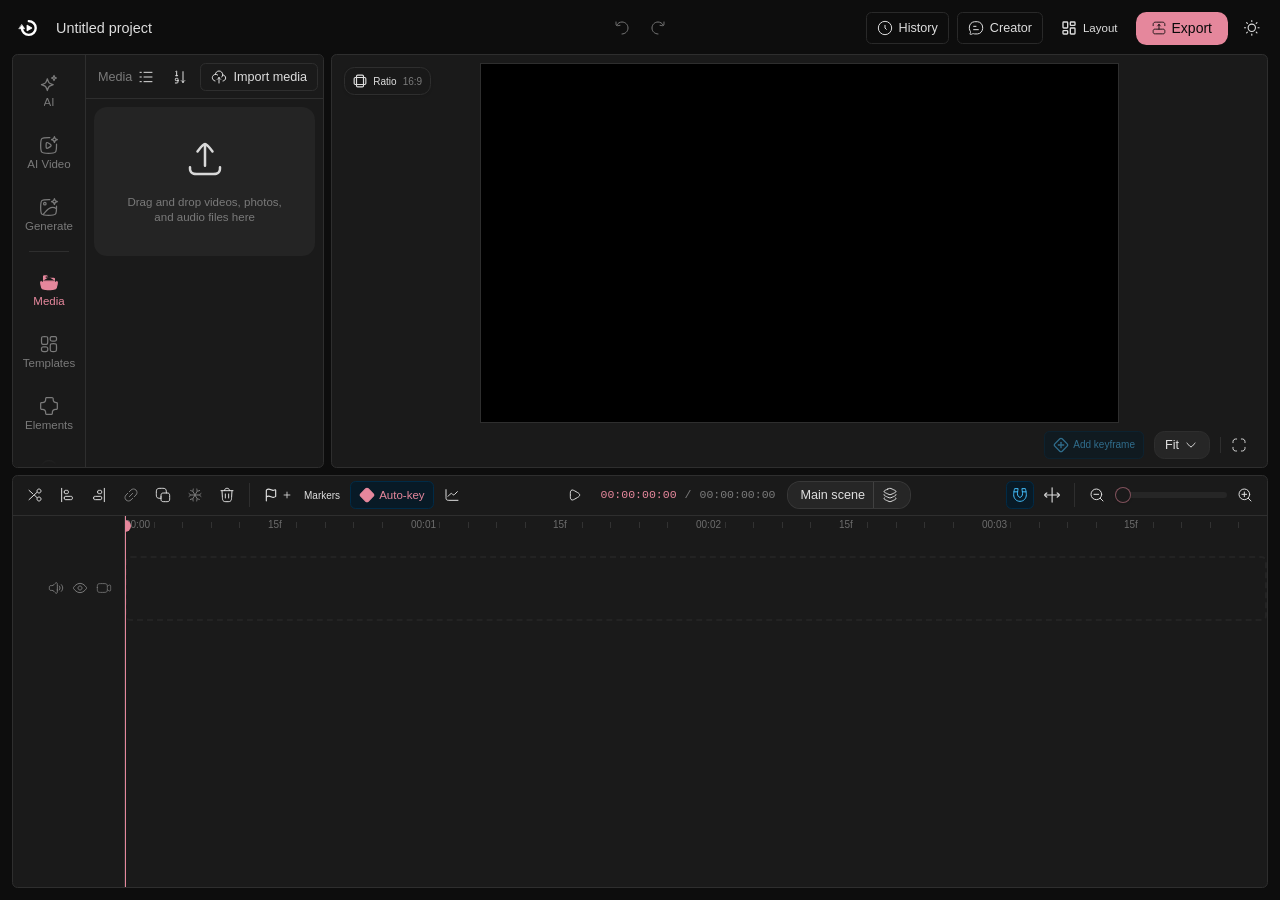
==== commit ef40479d: "CutAround Edit: feel buttons fit, 23 feels (glisse 5a7e44ae)" ====
--- a/editors/opencut/index.html
+++ b/editors/opencut/index.html
@@ -5,7 +5,7 @@
 		<meta name="viewport" content="width=device-width, initial-scale=1.0" />
 		<title>CutAround Edit</title>
 		<link rel="icon" href="./favicon.svg" type="image/svg+xml" />
-		<script type="module" crossorigin src="./assets/index-BJmfFouz.js"></script>
+		<script type="module" crossorigin src="./assets/index-BaFZOgfm.js"></script>
 		<link rel="modulepreload" crossorigin href="./assets/mapArrow-Bxb5foCj.js">
 		<link rel="modulepreload" crossorigin href="./assets/anim-DfgCr9qb.js">
 		<link rel="modulepreload" crossorigin href="./assets/edges-CIleIwXB.js">
@@ -29,7 +29,7 @@
 		<link rel="modulepreload" crossorigin href="./assets/exportMp4-DmpeRgID.js">
 		<link rel="modulepreload" crossorigin href="./assets/place-BostF-jz.js">
 		<link rel="modulepreload" crossorigin href="./assets/module-6F3E5H7Y-jI6J4nmC.js">
-		<link rel="stylesheet" crossorigin href="./assets/index-BcrKDBlY.css">
+		<link rel="stylesheet" crossorigin href="./assets/index-DIPh8p5b.css">
 	</head>
 	<body class="font-sans antialiased">
 		<div id="root"></div>
--- a/editors/opencut/assets/index-DIPh8p5b.css
+++ b/editors/opencut/assets/index-DIPh8p5b.css
@@ -0,0 +1 @@
+@layer properties{@supports (((-webkit-hyphens:none)) and (not (margin-trim:block))) or ((-moz-orient:inline) and (not (color:rgb(from red r g b)))){*,:before,:after,::backdrop{--tw-translate-x:0;--tw-translate-y:0;--tw-translate-z:0;--tw-scale-x:1;--tw-scale-y:1;--tw-scale-z:1;--tw-rotate-x:initial;--tw-rotate-y:initial;--tw-rotate-z:initial;--tw-skew-x:initial;--tw-skew-y:initial;--tw-space-y-reverse:0;--tw-space-x-reverse:0;--tw-divide-y-reverse:0;--tw-border-style:solid;--tw-gradient-position:initial;--tw-gradient-from:#0000;--tw-gradient-via:#0000;--tw-gradient-to:#0000;--tw-gradient-stops:initial;--tw-gradient-via-stops:initial;--tw-gradient-from-position:0%;--tw-gradient-via-position:50%;--tw-gradient-to-position:100%;--tw-leading:initial;--tw-font-weight:initial;--tw-tracking:initial;--tw-ordinal:initial;--tw-slashed-zero:initial;--tw-numeric-figure:initial;--tw-numeric-spacing:initial;--tw-numeric-fraction:initial;--tw-shadow:0 0 #0000;--tw-shadow-color:initial;--tw-shadow-alpha:100%;--tw-inset-shadow:0 0 #0000;--tw-inset-shadow-color:initial;--tw-inset-shadow-alpha:100%;--tw-ring-color:initial;--tw-ring-shadow:0 0 #0000;--tw-inset-ring-color:initial;--tw-inset-ring-shadow:0 0 #0000;--tw-ring-inset:initial;--tw-ring-offset-width:0px;--tw-ring-offset-color:#fff;--tw-ring-offset-shadow:0 0 #0000;--tw-outline-style:solid;--tw-blur:initial;--tw-brightness:initial;--tw-contrast:initial;--tw-grayscale:initial;--tw-hue-rotate:initial;--tw-invert:initial;--tw-opacity:initial;--tw-saturate:initial;--tw-sepia:initial;--tw-drop-shadow:initial;--tw-drop-shadow-color:initial;--tw-drop-shadow-alpha:100%;--tw-drop-shadow-size:initial;--tw-backdrop-blur:initial;--tw-backdrop-brightness:initial;--tw-backdrop-contrast:initial;--tw-backdrop-grayscale:initial;--tw-backdrop-hue-rotate:initial;--tw-backdrop-invert:initial;--tw-backdrop-opacity:initial;--tw-backdrop-saturate:initial;--tw-backdrop-sepia:initial;--tw-duration:initial;--tw-ease:initial;--tw-content:""}}}@layer theme{:root,:host{--font-mono:ui-monospace, SFMono-Regular, Menlo, Monaco, Consolas, "Liberation Mono", "Courier New", monospace;--color-red-50:oklch(97.1% .013 17.38);--color-red-100:oklch(93.6% .032 17.717);--color-red-300:oklch(80.8% .114 19.571);--color-red-400:oklch(70.4% .191 22.216);--color-red-500:oklch(63.7% .237 25.331);--color-red-600:oklch(57.7% .245 27.325);--color-red-700:oklch(50.5% .213 27.518);--color-red-900:oklch(39.6% .141 25.723);--color-amber-100:oklch(96.2% .059 95.617);--color-amber-300:oklch(87.9% .169 91.605);--color-amber-400:oklch(82.8% .189 84.429);--color-amber-500:oklch(76.9% .188 70.08);--color-amber-700:oklch(55.5% .163 48.998);--color-amber-900:oklch(41.4% .112 45.904);--color-yellow-500:oklch(79.5% .184 86.047);--color-green-100:oklch(96.2% .044 156.743);--color-green-300:oklch(87.1% .15 154.449);--color-green-500:oklch(72.3% .219 149.579);--color-green-900:oklch(39.3% .095 152.535);--color-emerald-400:oklch(76.5% .177 163.223);--color-cyan-300:oklch(86.5% .127 207.078);--color-sky-50:oklch(97.7% .013 236.62);--color-sky-100:oklch(95.1% .026 236.824);--color-sky-600:oklch(58.8% .158 241.966);--color-blue-100:oklch(93.2% .032 255.585);--color-blue-300:oklch(80.9% .105 251.813);--color-blue-600:oklch(54.6% .245 262.881);--color-blue-900:oklch(37.9% .146 265.522);--color-purple-100:oklch(94.6% .033 307.174);--color-purple-300:oklch(82.7% .119 306.383);--color-purple-900:oklch(38.1% .176 304.987);--color-slate-500:oklch(55.4% .046 257.417);--color-gray-200:oklch(92.8% .006 264.531);--color-neutral-300:oklch(87% 0 none);--color-neutral-900:oklch(20.5% 0 none);--color-black:#000;--color-white:#fff;--spacing:.25rem;--container-xs:20rem;--container-sm:24rem;--container-md:28rem;--container-lg:32rem;--container-xl:36rem;--container-2xl:42rem;--container-3xl:48rem;--container-4xl:56rem;--container-5xl:64rem;--text-sm--line-height:calc(1.25 / .875);--text-lg:1.125rem;--text-lg--line-height:calc(1.75 / 1.125);--text-xl:1.25rem;--text-xl--line-height:calc(1.75 / 1.25);--text-2xl:1.5rem;--text-2xl--line-height:calc(2 / 1.5);--text-3xl:1.875rem;--text-3xl--line-height: 1.2 ;--text-4xl:2.25rem;--text-4xl--line-height:calc(2.5 / 2.25);--font-weight-light:300;--font-weight-normal:400;--font-weight-medium:500;--font-weight-semibold:600;--font-weight-bold:700;--font-weight-extrabold:800;--tracking-tighter:-.05em;--tracking-tight:-.025em;--tracking-wide:.025em;--tracking-wider:.05em;--tracking-widest:.1em;--leading-tight:1.25;--leading-snug:1.375;--leading-normal:1.5;--leading-relaxed:1.625;--radius-xs:.125rem;--radius-xl:.75rem;--radius-2xl:1rem;--drop-shadow-lg:0 4px 4px #00000026;--ease-out:cubic-bezier(0, 0, .2, 1);--ease-in-out:cubic-bezier(.4, 0, .2, 1);--animate-spin:spin 1s linear infinite;--animate-pulse:pulse 2s cubic-bezier(.4, 0, .6, 1) infinite;--blur-sm:8px;--blur-md:12px;--blur-lg:16px;--blur-3xl:64px;--aspect-video:16 / 9;--default-transition-duration:.15s;--default-transition-timing-function:cubic-bezier(.4, 0, .2, 1);--default-font-family:var(--font-inter), sans-serif;--default-mono-font-family:var(--font-mono);--color-muted:var(--muted);--color-accent:var(--accent)}}@layer base{*,:after,:before,::backdrop{box-sizing:border-box;border:0 solid;margin:0;padding:0}::file-selector-button{box-sizing:border-box;border:0 solid;margin:0;padding:0}html,:host{-webkit-text-size-adjust:100%;tab-size:4;line-height:1.5;font-family:var(--default-font-family,-apple-system, BlinkMacSystemFont, "Segoe UI", Roboto, "Helvetica Neue", "Noto Sans", Arial, sans-serif, "Apple Color Emoji", "Segoe UI Emoji", "Segoe UI Symbol", "Noto Color Emoji");font-feature-settings:var(--default-font-feature-settings,normal);font-variation-settings:var(--default-font-variation-settings,normal);-webkit-tap-highlight-color:transparent}hr{height:0;color:inherit;border-top-width:1px}abbr:where([title]){-webkit-text-decoration:underline dotted;text-decoration:underline dotted}h1,h2,h3,h4,h5,h6{font-size:inherit;font-weight:inherit}a{color:inherit;-webkit-text-decoration:inherit;text-decoration:inherit}b,strong{font-weight:bolder}code,kbd,samp,pre{font-family:var(--default-mono-font-family,ui-monospace, SFMono-Regular, Menlo, Monaco, Consolas, "Liberation Mono", "Courier New", monospace);font-feature-settings:var(--default-mono-font-feature-settings,normal);font-variation-settings:var(--default-mono-font-variation-settings,normal);font-size:1em}small{font-size:80%}sub,sup{vertical-align:baseline;font-size:75%;line-height:0;position:relative}sub{bottom:-.25em}sup{top:-.5em}table{text-indent:0;border-color:inherit;border-collapse:collapse}:-moz-focusring:where(:not(iframe)){outline:auto}progress{vertical-align:baseline}summary{display:list-item}ol,ul,menu{list-style:none}img,svg,video,canvas,audio,iframe,embed,object{vertical-align:middle;display:block}img,video{max-width:100%;height:auto}button,input,select,optgroup,textarea{font:inherit;font-feature-settings:inherit;font-variation-settings:inherit;letter-spacing:inherit;color:inherit;opacity:1;background-color:#0000;border-radius:0}::file-selector-button{font:inherit;font-feature-settings:inherit;font-variation-settings:inherit;letter-spacing:inherit;color:inherit;opacity:1;background-color:#0000;border-radius:0}:where(select:is([multiple],[size])) optgroup{font-weight:bolder}:where(select:is([multiple],[size])) optgroup option{padding-inline-start:20px}::file-selector-button{margin-inline-end:4px}::placeholder{opacity:1}@supports (not ((-webkit-appearance:-apple-pay-button))) or (contain-intrinsic-size:1px){::placeholder{color:currentColor}@supports (color:color-mix(in lab,red,red)){::placeholder{color:color-mix(in oklab,currentcolor 50%,transparent)}}}textarea{resize:vertical}::-webkit-search-decoration{-webkit-appearance:none}::-webkit-date-and-time-value{min-height:1lh;text-align:inherit}::-webkit-datetime-edit{display:inline-flex}::-webkit-datetime-edit-fields-wrapper{padding:0}::-webkit-datetime-edit{padding-block:0}::-webkit-datetime-edit-year-field{padding-block:0}::-webkit-datetime-edit-month-field{padding-block:0}::-webkit-datetime-edit-day-field{padding-block:0}::-webkit-datetime-edit-hour-field{padding-block:0}::-webkit-datetime-edit-minute-field{padding-block:0}::-webkit-datetime-edit-second-field{padding-block:0}::-webkit-datetime-edit-millisecond-field{padding-block:0}::-webkit-datetime-edit-meridiem-field{padding-block:0}::-webkit-calendar-picker-indicator{line-height:1}:-moz-ui-invalid{box-shadow:none}button,input:where([type=button],[type=reset],[type=submit]){appearance:button}::file-selector-button{appearance:button}::-webkit-inner-spin-button{height:auto}::-webkit-outer-spin-button{height:auto}[hidden]:where(:not([hidden=until-found])){display:none!important}*,:after,:before,::backdrop{border-color:var(--color-gray-200,currentcolor)}::file-selector-button{border-color:var(--color-gray-200,currentcolor)}*{border-color:var(--border)}body{background-color:var(--background);color:var(--foreground);overscroll-behavior-x:contain}::selection{background-color:var(--primary)}@supports (color:color-mix(in lab,red,red)){::selection{background-color:color-mix(in oklab,var(--primary) 35%,transparent)}}*{border-color:var(--border);outline-color:var(--ring)}@supports (color:color-mix(in lab,red,red)){*{outline-color:color-mix(in oklab,var(--ring) 50%,transparent)}}body{background-color:var(--background);color:var(--foreground)}}@layer components;@layer utilities{.pointer-events-auto{pointer-events:auto}.pointer-events-none{pointer-events:none}.invisible{visibility:hidden}.visible{visibility:visible}.sr-only{clip-path:inset(50%);white-space:nowrap;border-width:0;width:1px;height:1px;margin:-1px;padding:0;position:absolute;overflow:hidden}.absolute{position:absolute}.fixed{position:fixed}.relative{position:relative}.static{position:static}.sticky{position:sticky}.inset-0{inset:0}.inset-x-0{inset-inline:0}.inset-x-1{inset-inline:var(--spacing)}.inset-x-\[22\%\]{inset-inline:22%}.inset-y-0{inset-block:0}.inset-y-\[12\%\]{inset-block:12%}.-top-1\.5{top:calc(var(--spacing) * -1.5)}.top-0{top:0}.top-0\.5{top:calc(var(--spacing) * .5)}.top-1{top:var(--spacing)}.top-1\.5{top:calc(var(--spacing) * 1.5)}.top-1\/2{top:50%}.top-2{top:calc(var(--spacing) * 2)}.top-3{top:calc(var(--spacing) * 3)}.top-4{top:calc(var(--spacing) * 4)}.top-5{top:calc(var(--spacing) * 5)}.top-6{top:calc(var(--spacing) * 6)}.top-7{top:calc(var(--spacing) * 7)}.top-8{top:calc(var(--spacing) * 8)}.top-14{top:calc(var(--spacing) * 14)}.top-16{top:calc(var(--spacing) * 16)}.top-\[0\.3rem\]{top:.3rem}.top-\[3px\]{top:3px}.top-\[50\%\]{top:50%}.top-\[60\%\]{top:60%}.top-full{top:100%}.top-px{top:1px}.-right-1{right:calc(var(--spacing) * -1)}.-right-1\.5{right:calc(var(--spacing) * -1.5)}.right-0{right:0}.right-0\.5{right:calc(var(--spacing) * .5)}.right-1{right:var(--spacing)}.right-1\.5{right:calc(var(--spacing) * 1.5)}.right-2{right:calc(var(--spacing) * 2)}.right-4{right:calc(var(--spacing) * 4)}.right-6{right:calc(var(--spacing) * 6)}.right-8{right:calc(var(--spacing) * 8)}.right-10{right:calc(var(--spacing) * 10)}.bottom-0{bottom:0}.bottom-0\.5{bottom:calc(var(--spacing) * .5)}.bottom-1{bottom:var(--spacing)}.bottom-1\.5{bottom:calc(var(--spacing) * 1.5)}.bottom-2{bottom:calc(var(--spacing) * 2)}.bottom-3{bottom:calc(var(--spacing) * 3)}.bottom-5{bottom:calc(var(--spacing) * 5)}.bottom-8{bottom:calc(var(--spacing) * 8)}.-left-1{left:calc(var(--spacing) * -1)}.left-0{left:0}.left-0\.5{left:calc(var(--spacing) * .5)}.left-1{left:var(--spacing)}.left-1\.5{left:calc(var(--spacing) * 1.5)}.left-1\/2{left:50%}.left-2{left:calc(var(--spacing) * 2)}.left-3{left:calc(var(--spacing) * 3)}.left-5{left:calc(var(--spacing) * 5)}.left-6{left:calc(var(--spacing) * 6)}.left-\[-6px\]{left:-6px}.left-\[0\.4375rem\]{left:.4375rem}.left-\[32\%\]{left:32%}.left-\[50\%\]{left:50%}.isolate{isolation:isolate}.-z-50{z-index:-50}.z-0{z-index:0}.z-1{z-index:1}.z-10{z-index:10}.z-20{z-index:20}.z-30{z-index:30}.z-40{z-index:40}.z-50{z-index:50}.z-100{z-index:100}.z-200{z-index:200}.z-250{z-index:250}.z-9999{z-index:9999}.z-\[55\]{z-index:55}.z-\[60\]{z-index:60}.z-\[100\]{z-index:100}.order-first{order:-9999}.container{width:100%}@media(min-width:30rem){.container{max-width:30rem}}@media(min-width:40rem){.container{max-width:40rem}}@media(min-width:48rem){.container{max-width:48rem}}@media(min-width:64rem){.container{max-width:64rem}}@media(min-width:80rem){.container{max-width:80rem}}@media(min-width:96rem){.container{max-width:96rem}}.m-0{margin:0}.m-2{margin:calc(var(--spacing) * 2)}.m-26{margin:calc(var(--spacing) * 26)}.m-32{margin:calc(var(--spacing) * 32)}.m-40{margin:calc(var(--spacing) * 40)}.m-178{margin:calc(var(--spacing) * 178)}.m-auto{margin:auto}.-mx-1{margin-inline:calc(var(--spacing) * -1)}.mx-0\.5{margin-inline:calc(var(--spacing) * .5)}.mx-1{margin-inline:var(--spacing)}.mx-2{margin-inline:calc(var(--spacing) * 2)}.mx-auto{margin-inline:auto}.my-1{margin-block:var(--spacing)}.my-1\.5{margin-block:calc(var(--spacing) * 1.5)}.my-2{margin-block:calc(var(--spacing) * 2)}.my-3{margin-block:calc(var(--spacing) * 3)}.my-4{margin-block:calc(var(--spacing) * 4)}.prose{color:var(--tw-prose-body);max-width:65ch}.prose :where(p):not(:where([class~=not-prose],[class~=not-prose] *)){margin-top:1.25em;margin-bottom:1.25em}.prose :where([class~=lead]):not(:where([class~=not-prose],[class~=not-prose] *)){color:var(--tw-prose-lead);margin-top:1.2em;margin-bottom:1.2em;font-size:1.25em;line-height:1.6}.prose :where(a):not(:where([class~=not-prose],[class~=not-prose] *)){color:var(--tw-prose-links);font-weight:500;text-decoration:underline}.prose :where(strong):not(:where([class~=not-prose],[class~=not-prose] *)){color:var(--tw-prose-bold);font-weight:600}.prose :where(a strong):not(:where([class~=not-prose],[class~=not-prose] *)),.prose :where(blockquote strong):not(:where([class~=not-prose],[class~=not-prose] *)),.prose :where(thead th strong):not(:where([class~=not-prose],[class~=not-prose] *)){color:inherit}.prose :where(ol):not(:where([class~=not-prose],[class~=not-prose] *)){margin-top:1.25em;margin-bottom:1.25em;padding-inline-start:1.625em;list-style-type:decimal}.prose :where(ol[type=A]):not(:where([class~=not-prose],[class~=not-prose] *)){list-style-type:upper-alpha}.prose :where(ol[type=a]):not(:where([class~=not-prose],[class~=not-prose] *)){list-style-type:lower-alpha}.prose :where(ol[type=A s]):not(:where([class~=not-prose],[class~=not-prose] *)){list-style-type:upper-alpha}.prose :where(ol[type=a s]):not(:where([class~=not-prose],[class~=not-prose] *)){list-style-type:lower-alpha}.prose :where(ol[type=I]):not(:where([class~=not-prose],[class~=not-prose] *)){list-style-type:upper-roman}.prose :where(ol[type=i]):not(:where([class~=not-prose],[class~=not-prose] *)){list-style-type:lower-roman}.prose :where(ol[type=I s]):not(:where([class~=not-prose],[class~=not-prose] *)){list-style-type:upper-roman}.prose :where(ol[type=i s]):not(:where([class~=not-prose],[class~=not-prose] *)){list-style-type:lower-roman}.prose :where(ol[type="1"]):not(:where([class~=not-prose],[class~=not-prose] *)){list-style-type:decimal}.prose :where(ul):not(:where([class~=not-prose],[class~=not-prose] *)){margin-top:1.25em;margin-bottom:1.25em;padding-inline-start:1.625em;list-style-type:disc}.prose :where(ol>li):not(:where([class~=not-prose],[class~=not-prose] *))::marker{color:var(--tw-prose-counters);font-weight:400}.prose :where(ul>li):not(:where([class~=not-prose],[class~=not-prose] *))::marker{color:var(--tw-prose-bullets)}.prose :where(dt):not(:where([class~=not-prose],[class~=not-prose] *)){color:var(--tw-prose-headings);margin-top:1.25em;font-weight:600}.prose :where(hr):not(:where([class~=not-prose],[class~=not-prose] *)){border-color:var(--tw-prose-hr);border-top-width:1px;margin-top:3em;margin-bottom:3em}.prose :where(blockquote):not(:where([class~=not-prose],[class~=not-prose] *)){color:var(--tw-prose-quotes);border-inline-start-width:.25rem;border-inline-start-color:var(--tw-prose-quote-borders);quotes:"“""”""‘""’";margin-top:1.6em;margin-bottom:1.6em;padding-inline-start:1em;font-style:italic;font-weight:500}.prose :where(blockquote p:first-of-type):not(:where([class~=not-prose],[class~=not-prose] *)):before{content:open-quote}.prose :where(blockquote p:last-of-type):not(:where([class~=not-prose],[class~=not-prose] *)):after{content:close-quote}.prose :where(h1):not(:where([class~=not-prose],[class~=not-prose] *)){color:var(--tw-prose-headings);margin-top:0;margin-bottom:.888889em;font-size:2.25em;font-weight:800;line-height:1.11111}.prose :where(h1 strong):not(:where([class~=not-prose],[class~=not-prose] *)){color:inherit;font-weight:900}.prose :where(h2):not(:where([class~=not-prose],[class~=not-prose] *)){color:var(--tw-prose-headings);margin-top:2em;margin-bottom:1em;font-size:1.5em;font-weight:700;line-height:1.33333}.prose :where(h2 strong):not(:where([class~=not-prose],[class~=not-prose] *)){color:inherit;font-weight:800}.prose :where(h3):not(:where([class~=not-prose],[class~=not-prose] *)){color:var(--tw-prose-headings);margin-top:1.6em;margin-bottom:.6em;font-size:1.25em;font-weight:600;line-height:1.6}.prose :where(h3 strong):not(:where([class~=not-prose],[class~=not-prose] *)){color:inherit;font-weight:700}.prose :where(h4):not(:where([class~=not-prose],[class~=not-prose] *)){color:var(--tw-prose-headings);margin-top:1.5em;margin-bottom:.5em;font-weight:600;line-height:1.5}.prose :where(h4 strong):not(:where([class~=not-prose],[class~=not-prose] *)){color:inherit;font-weight:700}.prose :where(img):not(:where([class~=not-prose],[class~=not-prose] *)){margin-top:2em;margin-bottom:2em}.prose :where(picture):not(:where([class~=not-prose],[class~=not-prose] *)){margin-top:2em;margin-bottom:2em;display:block}.prose :where(video):not(:where([class~=not-prose],[class~=not-prose] *)){margin-top:2em;margin-bottom:2em}.prose :where(kbd):not(:where([class~=not-prose],[class~=not-prose] *)){color:var(--tw-prose-kbd);box-shadow:0 0 0 1px var(--tw-prose-kbd-shadows),0 3px 0 var(--tw-prose-kbd-shadows);padding-top:.1875em;padding-inline-end:.375em;padding-bottom:.1875em;border-radius:.3125rem;padding-inline-start:.375em;font-family:inherit;font-size:.875em;font-weight:500}.prose :where(code):not(:where([class~=not-prose],[class~=not-prose] *)){color:var(--tw-prose-code);font-size:.875em;font-weight:600}.prose :where(code):not(:where([class~=not-prose],[class~=not-prose] *)):before,.prose :where(code):not(:where([class~=not-prose],[class~=not-prose] *)):after{content:"`"}.prose :where(a code):not(:where([class~=not-prose],[class~=not-prose] *)),.prose :where(h1 code):not(:where([class~=not-prose],[class~=not-prose] *)){color:inherit}.prose :where(h2 code):not(:where([class~=not-prose],[class~=not-prose] *)){color:inherit;font-size:.875em}.prose :where(h3 code):not(:where([class~=not-prose],[class~=not-prose] *)){color:inherit;font-size:.9em}.prose :where(h4 code):not(:where([class~=not-prose],[class~=not-prose] *)),.prose :where(blockquote code):not(:where([class~=not-prose],[class~=not-prose] *)),.prose :where(thead th code):not(:where([class~=not-prose],[class~=not-prose] *)){color:inherit}.prose :where(pre):not(:where([class~=not-prose],[class~=not-prose] *)){color:var(--tw-prose-pre-code);background-color:var(--tw-prose-pre-bg);padding-top:.857143em;padding-inline-end:1.14286em;padding-bottom:.857143em;border-radius:.375rem;margin-top:1.71429em;margin-bottom:1.71429em;padding-inline-start:1.14286em;font-size:.875em;font-weight:400;line-height:1.71429;overflow-x:auto}.prose :where(pre code):not(:where([class~=not-prose],[class~=not-prose] *)){font-weight:inherit;color:inherit;font-size:inherit;font-family:inherit;line-height:inherit;background-color:#0000;border-width:0;border-radius:0;padding:0}.prose :where(pre code):not(:where([class~=not-prose],[class~=not-prose] *)):before,.prose :where(pre code):not(:where([class~=not-prose],[class~=not-prose] *)):after{content:none}.prose :where(table):not(:where([class~=not-prose],[class~=not-prose] *)){table-layout:auto;width:100%;margin-top:2em;margin-bottom:2em;font-size:.875em;line-height:1.71429}.prose :where(thead):not(:where([class~=not-prose],[class~=not-prose] *)){border-bottom-width:1px;border-bottom-color:var(--tw-prose-th-borders)}.prose :where(thead th):not(:where([class~=not-prose],[class~=not-prose] *)){color:var(--tw-prose-headings);vertical-align:bottom;padding-inline-end:.571429em;padding-bottom:.571429em;padding-inline-start:.571429em;font-weight:600}.prose :where(tbody tr):not(:where([class~=not-prose],[class~=not-prose] *)){border-bottom-width:1px;border-bottom-color:var(--tw-prose-td-borders)}.prose :where(tbody tr:last-child):not(:where([class~=not-prose],[class~=not-prose] *)){border-bottom-width:0}.prose :where(tbody td):not(:where([class~=not-prose],[class~=not-prose] *)){vertical-align:baseline}.prose :where(tfoot):not(:where([class~=not-prose],[class~=not-prose] *)){border-top-width:1px;border-top-color:var(--tw-prose-th-borders)}.prose :where(tfoot td):not(:where([class~=not-prose],[class~=not-prose] *)){vertical-align:top}.prose :where(th,td):not(:where([class~=not-prose],[class~=not-prose] *)){text-align:start}.prose :where(figure>*):not(:where([class~=not-prose],[class~=not-prose] *)){margin-top:0;margin-bottom:0}.prose :where(figcaption):not(:where([class~=not-prose],[class~=not-prose] *)){color:var(--tw-prose-captions);margin-top:.857143em;font-size:.875em;line-height:1.42857}.prose{--tw-prose-body:oklch(37.3% .034 259.733);--tw-prose-headings:oklch(21% .034 264.665);--tw-prose-lead:oklch(44.6% .03 256.802);--tw-prose-links:oklch(21% .034 264.665);--tw-prose-bold:oklch(21% .034 264.665);--tw-prose-counters:oklch(55.1% .027 264.364);--tw-prose-bullets:oklch(87.2% .01 258.338);--tw-prose-hr:oklch(92.8% .006 264.531);--tw-prose-quotes:oklch(21% .034 264.665);--tw-prose-quote-borders:oklch(92.8% .006 264.531);--tw-prose-captions:oklch(55.1% .027 264.364);--tw-prose-kbd:oklch(21% .034 264.665);--tw-prose-kbd-shadows:oklab(21% -.00316127 -.0338527/.1);--tw-prose-code:oklch(21% .034 264.665);--tw-prose-pre-code:oklch(92.8% .006 264.531);--tw-prose-pre-bg:oklch(27.8% .033 256.848);--tw-prose-th-borders:oklch(87.2% .01 258.338);--tw-prose-td-borders:oklch(92.8% .006 264.531);--tw-prose-invert-body:oklch(87.2% .01 258.338);--tw-prose-invert-headings:#fff;--tw-prose-invert-lead:oklch(70.7% .022 261.325);--tw-prose-invert-links:#fff;--tw-prose-invert-bold:#fff;--tw-prose-invert-counters:oklch(70.7% .022 261.325);--tw-prose-invert-bullets:oklch(44.6% .03 256.802);--tw-prose-invert-hr:oklch(37.3% .034 259.733);--tw-prose-invert-quotes:oklch(96.7% .003 264.542);--tw-prose-invert-quote-borders:oklch(37.3% .034 259.733);--tw-prose-invert-captions:oklch(70.7% .022 261.325);--tw-prose-invert-kbd:#fff;--tw-prose-invert-kbd-shadows:#ffffff1a;--tw-prose-invert-code:#fff;--tw-prose-invert-pre-code:oklch(87.2% .01 258.338);--tw-prose-invert-pre-bg:#00000080;--tw-prose-invert-th-borders:oklch(44.6% .03 256.802);--tw-prose-invert-td-borders:oklch(37.3% .034 259.733);font-size:1rem;line-height:1.75}.prose :where(picture>img):not(:where([class~=not-prose],[class~=not-prose] *)){margin-top:0;margin-bottom:0}.prose :where(li):not(:where([class~=not-prose],[class~=not-prose] *)){margin-top:.5em;margin-bottom:.5em}.prose :where(ol>li):not(:where([class~=not-prose],[class~=not-prose] *)),.prose :where(ul>li):not(:where([class~=not-prose],[class~=not-prose] *)){padding-inline-start:.375em}.prose :where(.prose>ul>li p):not(:where([class~=not-prose],[class~=not-prose] *)){margin-top:.75em;margin-bottom:.75em}.prose :where(.prose>ul>li>p:first-child):not(:where([class~=not-prose],[class~=not-prose] *)){margin-top:1.25em}.prose :where(.prose>ul>li>p:last-child):not(:where([class~=not-prose],[class~=not-prose] *)){margin-bottom:1.25em}.prose :where(.prose>ol>li>p:first-child):not(:where([class~=not-prose],[class~=not-prose] *)){margin-top:1.25em}.prose :where(.prose>ol>li>p:last-child):not(:where([class~=not-prose],[class~=not-prose] *)){margin-bottom:1.25em}.prose :where(ul ul,ul ol,ol ul,ol ol):not(:where([class~=not-prose],[class~=not-prose] *)){margin-top:.75em;margin-bottom:.75em}.prose :where(dl):not(:where([class~=not-prose],[class~=not-prose] *)){margin-top:1.25em;margin-bottom:1.25em}.prose :where(dd):not(:where([class~=not-prose],[class~=not-prose] *)){margin-top:.5em;padding-inline-start:1.625em}.prose :where(hr+*):not(:where([class~=not-prose],[class~=not-prose] *)),.prose :where(h2+*):not(:where([class~=not-prose],[class~=not-prose] *)),.prose :where(h3+*):not(:where([class~=not-prose],[class~=not-prose] *)),.prose :where(h4+*):not(:where([class~=not-prose],[class~=not-prose] *)){margin-top:0}.prose :where(thead th:first-child):not(:where([class~=not-prose],[class~=not-prose] *)){padding-inline-start:0}.prose :where(thead th:last-child):not(:where([class~=not-prose],[class~=not-prose] *)){padding-inline-end:0}.prose :where(tbody td,tfoot td):not(:where([class~=not-prose],[class~=not-prose] *)){padding-top:.571429em;padding-inline-end:.571429em;padding-bottom:.571429em;padding-inline-start:.571429em}.prose :where(tbody td:first-child,tfoot td:first-child):not(:where([class~=not-prose],[class~=not-prose] *)){padding-inline-start:0}.prose :where(tbody td:last-child,tfoot td:last-child):not(:where([class~=not-prose],[class~=not-prose] *)){padding-inline-end:0}.prose :where(figure):not(:where([class~=not-prose],[class~=not-prose] *)){margin-top:2em;margin-bottom:2em}.prose :where(.prose>:first-child):not(:where([class~=not-prose],[class~=not-prose] *)){margin-top:0}.prose :where(.prose>:last-child):not(:where([class~=not-prose],[class~=not-prose] *)){margin-bottom:0}.-mt-1{margin-top:calc(var(--spacing) * -1)}.mt-0{margin-top:0}.mt-0\.5{margin-top:calc(var(--spacing) * .5)}.mt-1{margin-top:var(--spacing)}.mt-1\.5{margin-top:calc(var(--spacing) * 1.5)}.mt-2{margin-top:calc(var(--spacing) * 2)}.mt-3{margin-top:calc(var(--spacing) * 3)}.mt-4{margin-top:calc(var(--spacing) * 4)}.mt-8{margin-top:calc(var(--spacing) * 8)}.mt-10{margin-top:calc(var(--spacing) * 10)}.mt-auto{margin-top:auto}.mt-px{margin-top:1px}.-mr-1{margin-right:calc(var(--spacing) * -1)}.mr-0\.5{margin-right:calc(var(--spacing) * .5)}.mr-1{margin-right:var(--spacing)}.mr-2{margin-right:calc(var(--spacing) * 2)}.mr-3{margin-right:calc(var(--spacing) * 3)}.mr-4{margin-right:calc(var(--spacing) * 4)}.-mb-px{margin-bottom:-1px}.mb-0{margin-bottom:0}.mb-0\.5{margin-bottom:calc(var(--spacing) * .5)}.mb-1{margin-bottom:var(--spacing)}.mb-1\.5{margin-bottom:calc(var(--spacing) * 1.5)}.mb-2{margin-bottom:calc(var(--spacing) * 2)}.mb-3{margin-bottom:calc(var(--spacing) * 3)}.mb-4{margin-bottom:calc(var(--spacing) * 4)}.mb-5{margin-bottom:calc(var(--spacing) * 5)}.mb-8{margin-bottom:calc(var(--spacing) * 8)}.ml-0\.5{margin-left:calc(var(--spacing) * .5)}.ml-1{margin-left:var(--spacing)}.ml-1\.5{margin-left:calc(var(--spacing) * 1.5)}.ml-3{margin-left:calc(var(--spacing) * 3)}.ml-4{margin-left:calc(var(--spacing) * 4)}.ml-8{margin-left:calc(var(--spacing) * 8)}.ml-auto{margin-left:auto}.scrollbar-hidden{-ms-overflow-style:none;scrollbar-width:none}.scrollbar-hidden::-webkit-scrollbar{display:none}.line-clamp-2{-webkit-line-clamp:2;-webkit-box-orient:vertical;display:-webkit-box;overflow:hidden}.line-clamp-4{-webkit-line-clamp:4;-webkit-box-orient:vertical;display:-webkit-box;overflow:hidden}.line-clamp-6{-webkit-line-clamp:6;-webkit-box-orient:vertical;display:-webkit-box;overflow:hidden}.block{display:block}.contents{display:contents}.flex{display:flex}.grid{display:grid}.hidden{display:none}.inline{display:inline}.inline-block{display:inline-block}.inline-flex{display:inline-flex}.table{display:table}.aspect-\[3\/2\]{aspect-ratio:3/2}.aspect-square{aspect-ratio:1}.aspect-video{aspect-ratio:var(--aspect-video)}.scrollbar-thin::-webkit-scrollbar{width:7px;height:7px}.scrollbar-thin::-webkit-scrollbar-track{background:0 0}.scrollbar-thin::-webkit-scrollbar-thumb{background:var(--border);border-radius:4px}.scrollbar-thin::-webkit-scrollbar-thumb:hover{background:var(--muted-foreground)}.\!size-3\.5{width:calc(var(--spacing) * 3.5)!important;height:calc(var(--spacing) * 3.5)!important}.\!size-\[0\.85\]{width:.85px!important;height:.85px!important}.\!size-\[1\.1rem\]{width:1.1rem!important;height:1.1rem!important}.\!size-\[1\.2rem\]{width:1.2rem!important;height:1.2rem!important}.size-1\.5{width:calc(var(--spacing) * 1.5);height:calc(var(--spacing) * 1.5)}.size-2{width:calc(var(--spacing) * 2);height:calc(var(--spacing) * 2)}.size-2\.5{width:calc(var(--spacing) * 2.5);height:calc(var(--spacing) * 2.5)}.size-3{width:calc(var(--spacing) * 3);height:calc(var(--spacing) * 3)}.size-3\.5{width:calc(var(--spacing) * 3.5);height:calc(var(--spacing) * 3.5)}.size-3\.5\!{width:calc(var(--spacing) * 3.5)!important;height:calc(var(--spacing) * 3.5)!important}.size-3\/5{width:60%;height:60%}.size-4{width:calc(var(--spacing) * 4);height:calc(var(--spacing) * 4)}.size-4\.5{width:calc(var(--spacing) * 4.5);height:calc(var(--spacing) * 4.5)}.size-5{width:calc(var(--spacing) * 5);height:calc(var(--spacing) * 5)}.size-6{width:calc(var(--spacing) * 6);height:calc(var(--spacing) * 6)}.size-7{width:calc(var(--spacing) * 7);height:calc(var(--spacing) * 7)}.size-8{width:calc(var(--spacing) * 8);height:calc(var(--spacing) * 8)}.size-9{width:calc(var(--spacing) * 9);height:calc(var(--spacing) * 9)}.size-10{width:calc(var(--spacing) * 10);height:calc(var(--spacing) * 10)}.size-12{width:calc(var(--spacing) * 12);height:calc(var(--spacing) * 12)}.size-14{width:calc(var(--spacing) * 14);height:calc(var(--spacing) * 14)}.size-16{width:calc(var(--spacing) * 16);height:calc(var(--spacing) * 16)}.size-20{width:calc(var(--spacing) * 20);height:calc(var(--spacing) * 20)}.size-\[11px\]{width:11px;height:11px}.size-\[18px\]{width:18px;height:18px}.size-full{width:100%;height:100%}.\!h-auto{height:auto!important}.h-\(--radix-navigation-menu-viewport-height\){height:var(--radix-navigation-menu-viewport-height)}.h-\(--radix-select-trigger-height\){height:var(--radix-select-trigger-height)}.h-0\.5{height:calc(var(--spacing) * .5)}.h-1{height:var(--spacing)}.h-1\.5{height:calc(var(--spacing) * 1.5)}.h-2{height:calc(var(--spacing) * 2)}.h-2\.5{height:calc(var(--spacing) * 2.5)}.h-3{height:calc(var(--spacing) * 3)}.h-4{height:calc(var(--spacing) * 4)}.h-5{height:calc(var(--spacing) * 5)}.h-6{height:calc(var(--spacing) * 6)}.h-6\.5{height:calc(var(--spacing) * 6.5)}.h-7{height:calc(var(--spacing) * 7)}.h-8{height:calc(var(--spacing) * 8)}.h-9{height:calc(var(--spacing) * 9)}.h-10{height:calc(var(--spacing) * 10)}.h-11{height:calc(var(--spacing) * 11)}.h-16{height:calc(var(--spacing) * 16)}.h-24{height:calc(var(--spacing) * 24)}.h-28{height:calc(var(--spacing) * 28)}.h-44{height:calc(var(--spacing) * 44)}.h-\[3\.4rem\]{height:3.4rem}.h-\[58px\]{height:58px}.h-auto{height:auto}.h-fit{height:fit-content}.h-full{height:100%}.h-px{height:1px}.h-screen{height:100vh}.max-h-\(--radix-select-content-available-height\){max-height:var(--radix-select-content-available-height)}.max-h-16{max-height:calc(var(--spacing) * 16)}.max-h-32{max-height:calc(var(--spacing) * 32)}.max-h-40{max-height:calc(var(--spacing) * 40)}.max-h-52{max-height:calc(var(--spacing) * 52)}.max-h-64{max-height:calc(var(--spacing) * 64)}.max-h-72{max-height:calc(var(--spacing) * 72)}.max-h-80{max-height:calc(var(--spacing) * 80)}.max-h-\[60vh\]{max-height:60vh}.max-h-\[70vh\]{max-height:70vh}.max-h-\[80vh\]{max-height:80vh}.max-h-\[min\(340px\,var\(--radix-popover-content-available-height\)\)\]{max-height:min(340px,var(--radix-popover-content-available-height))}.max-h-full{max-height:100%}.max-h-screen{max-height:100vh}.min-h-0{min-height:0}.min-h-5{min-height:calc(var(--spacing) * 5)}.min-h-9{min-height:calc(var(--spacing) * 9)}.min-h-14{min-height:calc(var(--spacing) * 14)}.min-h-20{min-height:calc(var(--spacing) * 20)}.min-h-\[7rem\]{min-height:7rem}.min-h-\[60px\]{min-height:60px}.min-h-\[calc\(100svh-4\.5rem\)\]{min-height:calc(100svh - 4.5rem)}.min-h-full{min-height:100%}.w-0\.5{width:calc(var(--spacing) * .5)}.w-1{width:var(--spacing)}.w-1\/2{width:50%}.w-1\/3{width:33.3333%}.w-2{width:calc(var(--spacing) * 2)}.w-3{width:calc(var(--spacing) * 3)}.w-3\/4{width:75%}.w-4{width:calc(var(--spacing) * 4)}.w-6{width:calc(var(--spacing) * 6)}.w-7{width:calc(var(--spacing) * 7)}.w-8{width:calc(var(--spacing) * 8)}.w-9{width:calc(var(--spacing) * 9)}.w-10{width:calc(var(--spacing) * 10)}.w-12{width:calc(var(--spacing) * 12)}.w-14{width:calc(var(--spacing) * 14)}.w-16{width:calc(var(--spacing) * 16)}.w-20{width:calc(var(--spacing) * 20)}.w-28{width:calc(var(--spacing) * 28)}.w-40{width:calc(var(--spacing) * 40)}.w-44{width:calc(var(--spacing) * 44)}.w-56{width:calc(var(--spacing) * 56)}.w-60{width:calc(var(--spacing) * 60)}.w-64{width:calc(var(--spacing) * 64)}.w-72{width:calc(var(--spacing) * 72)}.w-80{width:calc(var(--spacing) * 80)}.w-96{width:calc(var(--spacing) * 96)}.w-\[2px\]{width:2px}.w-\[26rem\]{width:26rem}.w-\[30rem\]{width:30rem}.w-\[36\%\]{width:36%}.w-\[58px\]{width:58px}.w-\[80px\]{width:80px}.w-\[100px\]{width:100px}.w-\[312px\]{width:312px}.w-\[calc\(100\%-2rem\)\]{width:calc(100% - 2rem)}.w-\[min\(560px\,92vw\)\]{width:min(560px,92vw)}.w-auto{width:auto}.w-fit{width:fit-content}.w-full{width:100%}.w-max{width:max-content}.w-px{width:1px}.w-screen{width:100vw}.max-w-2xl{max-width:var(--container-2xl)}.max-w-3xl{max-width:var(--container-3xl)}.max-w-4xl{max-width:var(--container-4xl)}.max-w-5xl{max-width:var(--container-5xl)}.max-w-8{max-width:calc(var(--spacing) * 8)}.max-w-16{max-width:calc(var(--spacing) * 16)}.max-w-18{max-width:calc(var(--spacing) * 18)}.max-w-40{max-width:calc(var(--spacing) * 40)}.max-w-44{max-width:calc(var(--spacing) * 44)}.max-w-48{max-width:calc(var(--spacing) * 48)}.max-w-56{max-width:calc(var(--spacing) * 56)}.max-w-64{max-width:calc(var(--spacing) * 64)}.max-w-72{max-width:calc(var(--spacing) * 72)}.max-w-\[70\%\]{max-width:70%}.max-w-\[300px\]{max-width:300px}.max-w-\[340px\]{max-width:340px}.max-w-\[350px\]{max-width:350px}.max-w-\[calc\(100vw-24px\)\]{max-width:calc(100vw - 24px)}.max-w-\[min\(200px\,50vw\)\]{max-width:min(200px,50vw)}.max-w-full{max-width:100%}.max-w-lg{max-width:var(--container-lg)}.max-w-max{max-width:max-content}.max-w-md{max-width:var(--container-md)}.max-w-none{max-width:none}.max-w-sm{max-width:var(--container-sm)}.max-w-xl{max-width:var(--container-xl)}.max-w-xs{max-width:var(--container-xs)}.min-w-\(--radix-select-trigger-width\){min-width:var(--radix-select-trigger-width)}.min-w-0{min-width:0}.min-w-0\.5{min-width:calc(var(--spacing) * .5)}.min-w-8{min-width:calc(var(--spacing) * 8)}.min-w-9{min-width:calc(var(--spacing) * 9)}.min-w-10{min-width:calc(var(--spacing) * 10)}.min-w-11{min-width:calc(var(--spacing) * 11)}.min-w-12{min-width:calc(var(--spacing) * 12)}.min-w-18{min-width:calc(var(--spacing) * 18)}.min-w-32{min-width:calc(var(--spacing) * 32)}.min-w-48{min-width:calc(var(--spacing) * 48)}.min-w-full{min-width:100%}.flex-1{flex:1}.shrink{flex-shrink:1}.shrink-0{flex-shrink:0}.grow{flex-grow:1}.caption-bottom{caption-side:bottom}.border-collapse{border-collapse:collapse}.-translate-x-1\/2{--tw-translate-x: -50% ;translate:var(--tw-translate-x) var(--tw-translate-y)}.translate-x-\[-50\%\]{--tw-translate-x:-50%;translate:var(--tw-translate-x) var(--tw-translate-y)}.-translate-y-1\/2{--tw-translate-y: -50% ;translate:var(--tw-translate-x) var(--tw-translate-y)}.-translate-y-full{--tw-translate-y:-100%;translate:var(--tw-translate-x) var(--tw-translate-y)}.translate-y-\[-50\%\]{--tw-translate-y:-50%;translate:var(--tw-translate-x) var(--tw-translate-y)}.scale-110{--tw-scale-x:110%;--tw-scale-y:110%;--tw-scale-z:110%;scale:var(--tw-scale-x) var(--tw-scale-y)}.scale-125{--tw-scale-x:125%;--tw-scale-y:125%;--tw-scale-z:125%;scale:var(--tw-scale-x) var(--tw-scale-y)}.-scale-x-100{--tw-scale-x: -100% ;scale:var(--tw-scale-x) var(--tw-scale-y)}.-rotate-90{rotate:-90deg}.rotate-0{rotate:0deg}.rotate-45{rotate:45deg}.rotate-180{rotate:180deg}.transform{transform:var(--tw-rotate-x, ) var(--tw-rotate-y, ) var(--tw-rotate-z, ) var(--tw-skew-x, ) var(--tw-skew-y, )}.animate-pulse{animation:var(--animate-pulse)}.animate-spin{animation:var(--animate-spin)}.cursor-col-resize{cursor:col-resize}.cursor-crosshair{cursor:crosshair}.cursor-default{cursor:default}.cursor-e-resize{cursor:e-resize}.cursor-ew-resize{cursor:ew-resize}.cursor-grab{cursor:grab}.cursor-move{cursor:move}.cursor-not-allowed{cursor:not-allowed}.cursor-ns-resize{cursor:ns-resize}.cursor-pointer{cursor:pointer}.cursor-text{cursor:text}.cursor-w-resize{cursor:w-resize}.touch-none{touch-action:none}.resize{resize:both}.resize-none{resize:none}.scrollbar-thin{scrollbar-width:thin}.list-decimal{list-style-type:decimal}.list-disc{list-style-type:disc}.list-none{list-style-type:none}.\[appearance\:textfield\]{appearance:textfield}.appearance-none{appearance:none}.columns-2{columns:2}.break-inside-avoid{break-inside:avoid}.grid-flow-col{grid-auto-flow:column}.grid-cols-1{grid-template-columns:repeat(1,minmax(0,1fr))}.grid-cols-2{grid-template-columns:repeat(2,minmax(0,1fr))}.grid-cols-3{grid-template-columns:repeat(3,minmax(0,1fr))}.grid-cols-4{grid-template-columns:repeat(4,minmax(0,1fr))}.grid-cols-5{grid-template-columns:repeat(5,minmax(0,1fr))}.grid-cols-6{grid-template-columns:repeat(6,minmax(0,1fr))}.grid-cols-\[repeat\(auto-fill\,minmax\(76px\,1fr\)\)\]{grid-template-columns:repeat(auto-fill,minmax(76px,1fr))}.grid-rows-\[0fr\]{grid-template-rows:0fr}.grid-rows-\[1fr\]{grid-template-rows:1fr}.flex-col{flex-direction:column}.flex-col-reverse{flex-direction:column-reverse}.flex-wrap{flex-wrap:wrap}.place-items-center{place-items:center}.items-baseline{align-items:baseline}.items-center{align-items:center}.items-end{align-items:flex-end}.items-start{align-items:flex-start}.items-stretch{align-items:stretch}.justify-between{justify-content:space-between}.justify-center{justify-content:center}.justify-end{justify-content:flex-end}.justify-start{justify-content:flex-start}.gap-0{gap:0}.gap-0\.5{gap:calc(var(--spacing) * .5)}.gap-1{gap:var(--spacing)}.gap-1\.5{gap:calc(var(--spacing) * 1.5)}.gap-2{gap:calc(var(--spacing) * 2)}.gap-2\.5{gap:calc(var(--spacing) * 2.5)}.gap-3{gap:calc(var(--spacing) * 3)}.gap-3\.5{gap:calc(var(--spacing) * 3.5)}.gap-4{gap:calc(var(--spacing) * 4)}.gap-5{gap:calc(var(--spacing) * 5)}.gap-6{gap:calc(var(--spacing) * 6)}.gap-8{gap:calc(var(--spacing) * 8)}.gap-12{gap:calc(var(--spacing) * 12)}.gap-\[0\.18rem\]{gap:.18rem}.gap-\[0\.19rem\]{gap:.19rem}.gap-\[2px\]{gap:2px}:where(.space-y-1>:not(:last-child)){--tw-space-y-reverse:0;margin-block-start:calc(var(--spacing) * var(--tw-space-y-reverse));margin-block-end:calc(var(--spacing) * calc(1 - var(--tw-space-y-reverse)))}:where(.space-y-1\.5>:not(:last-child)){--tw-space-y-reverse:0;margin-block-start:calc(calc(var(--spacing) * 1.5) * var(--tw-space-y-reverse));margin-block-end:calc(calc(var(--spacing) * 1.5) * calc(1 - var(--tw-space-y-reverse)))}:where(.space-y-2>:not(:last-child)){--tw-space-y-reverse:0;margin-block-start:calc(calc(var(--spacing) * 2) * var(--tw-space-y-reverse));margin-block-end:calc(calc(var(--spacing) * 2) * calc(1 - var(--tw-space-y-reverse)))}:where(.space-y-3>:not(:last-child)){--tw-space-y-reverse:0;margin-block-start:calc(calc(var(--spacing) * 3) * var(--tw-space-y-reverse));margin-block-end:calc(calc(var(--spacing) * 3) * calc(1 - var(--tw-space-y-reverse)))}:where(.space-y-4>:not(:last-child)){--tw-space-y-reverse:0;margin-block-start:calc(calc(var(--spacing) * 4) * var(--tw-space-y-reverse));margin-block-end:calc(calc(var(--spacing) * 4) * calc(1 - var(--tw-space-y-reverse)))}:where(.space-y-5>:not(:last-child)){--tw-space-y-reverse:0;margin-block-start:calc(calc(var(--spacing) * 5) * var(--tw-space-y-reverse));margin-block-end:calc(calc(var(--spacing) * 5) * calc(1 - var(--tw-space-y-reverse)))}.gap-x-2{column-gap:calc(var(--spacing) * 2)}:where(.space-x-1>:not(:last-child)){--tw-space-x-reverse:0;margin-inline-start:calc(var(--spacing) * var(--tw-space-x-reverse));margin-inline-end:calc(var(--spacing) * calc(1 - var(--tw-space-x-reverse)))}:where(.space-x-2>:not(:last-child)){--tw-space-x-reverse:0;margin-inline-start:calc(calc(var(--spacing) * 2) * var(--tw-space-x-reverse));margin-inline-end:calc(calc(var(--spacing) * 2) * calc(1 - var(--tw-space-x-reverse)))}.gap-y-0\.5{row-gap:calc(var(--spacing) * .5)}.gap-y-3{row-gap:calc(var(--spacing) * 3)}:where(.divide-y>:not(:last-child)){--tw-divide-y-reverse:0;border-bottom-style:var(--tw-border-style);border-top-style:var(--tw-border-style);border-top-width:calc(1px * var(--tw-divide-y-reverse));border-bottom-width:calc(1px * calc(1 - var(--tw-divide-y-reverse)))}.self-center{align-self:center}.self-end{align-self:flex-end}.self-start{align-self:flex-start}.truncate{text-overflow:ellipsis;white-space:nowrap;overflow:hidden}.overflow-auto{overflow:auto}.overflow-hidden{overflow:hidden}.overflow-visible{overflow:visible}.overflow-x-auto{overflow-x:auto}.overflow-x-visible{overflow-x:visible}.overflow-y-auto{overflow-y:auto}.overscroll-contain{overscroll-behavior:contain}.rounded{border-radius:.25rem}.rounded-2xl{border-radius:var(--radius-2xl)}.rounded-\[3px\]{border-radius:3px}.rounded-\[4px\]{border-radius:4px}.rounded-full{border-radius:2147483647px}.rounded-lg{border-radius:.82rem}.rounded-md{border-radius:.65rem}.rounded-none{border-radius:0}.rounded-sm{border-radius:.35rem}.rounded-xl{border-radius:var(--radius-xl)}.rounded-xs{border-radius:var(--radius-xs)}.rounded-tl-sm{border-top-left-radius:.35rem}.rounded-br-sm{border-bottom-right-radius:.35rem}.border{border-style:var(--tw-border-style);border-width:1px}.border-0{border-style:var(--tw-border-style);border-width:0}.border-0\!{border-style:var(--tw-border-style)!important;border-width:0!important}.border-2{border-style:var(--tw-border-style);border-width:2px}.border-3{border-style:var(--tw-border-style);border-width:3px}.border-\[1\.5px\]{border-style:var(--tw-border-style);border-width:1.5px}.\[border-width\:0\.5px\]{border-width:.5px}.border-x-0{border-inline-style:var(--tw-border-style);border-inline-width:0}.border-t{border-top-style:var(--tw-border-style);border-top-width:1px}.border-t-0{border-top-style:var(--tw-border-style);border-top-width:0}.border-t-2{border-top-style:var(--tw-border-style);border-top-width:2px}.border-r{border-right-style:var(--tw-border-style);border-right-width:1px}.border-b{border-bottom-style:var(--tw-border-style);border-bottom-width:1px}.border-b-2{border-bottom-style:var(--tw-border-style);border-bottom-width:2px}.border-l{border-left-style:var(--tw-border-style);border-left-width:1px}.border-dashed{--tw-border-style:dashed;border-style:dashed}.border-none{--tw-border-style:none;border-style:none}.border-none\!{--tw-border-style:none!important;border-style:none!important}.border-amber-500\/20{border-color:#f99c0033}@supports (color:color-mix(in lab,red,red)){.border-amber-500\/20{border-color:color-mix(in oklab,var(--color-amber-500) 20%,transparent)}}.border-amber-900{border-color:var(--color-amber-900)}.border-blue-900{border-color:var(--color-blue-900)}.border-border,.border-border\/40{border-color:var(--border)}@supports (color:color-mix(in lab,red,red)){.border-border\/40{border-color:color-mix(in oklab,var(--border) 40%,transparent)}}.border-border\/70{border-color:var(--border)}@supports (color:color-mix(in lab,red,red)){.border-border\/70{border-color:color-mix(in oklab,var(--border) 70%,transparent)}}.border-current{border-color:currentColor}.border-cyan-300{border-color:var(--color-cyan-300)}.border-destructive,.border-destructive\/10{border-color:var(--destructive)}@supports (color:color-mix(in lab,red,red)){.border-destructive\/10{border-color:color-mix(in oklab,var(--destructive) 10%,transparent)}}.border-destructive\/20{border-color:var(--destructive)}@supports (color:color-mix(in lab,red,red)){.border-destructive\/20{border-color:color-mix(in oklab,var(--destructive) 20%,transparent)}}.border-destructive\/35{border-color:var(--destructive)}@supports (color:color-mix(in lab,red,red)){.border-destructive\/35{border-color:color-mix(in oklab,var(--destructive) 35%,transparent)}}.border-foreground,.border-foreground\/10{border-color:var(--foreground)}@supports (color:color-mix(in lab,red,red)){.border-foreground\/10{border-color:color-mix(in oklab,var(--foreground) 10%,transparent)}}.border-foreground\/15{border-color:var(--foreground)}@supports (color:color-mix(in lab,red,red)){.border-foreground\/15{border-color:color-mix(in oklab,var(--foreground) 15%,transparent)}}.border-foreground\/30{border-color:var(--foreground)}@supports (color:color-mix(in lab,red,red)){.border-foreground\/30{border-color:color-mix(in oklab,var(--foreground) 30%,transparent)}}.border-foreground\/40{border-color:var(--foreground)}@supports (color:color-mix(in lab,red,red)){.border-foreground\/40{border-color:color-mix(in oklab,var(--foreground) 40%,transparent)}}.border-foreground\/50{border-color:var(--foreground)}@supports (color:color-mix(in lab,red,red)){.border-foreground\/50{border-color:color-mix(in oklab,var(--foreground) 50%,transparent)}}.border-green-900{border-color:var(--color-green-900)}.border-input{border-color:var(--input)}.border-muted-foreground\/25{border-color:var(--muted-foreground)}@supports (color:color-mix(in lab,red,red)){.border-muted-foreground\/25{border-color:color-mix(in oklab,var(--muted-foreground) 25%,transparent)}}.border-muted-foreground\/30{border-color:var(--muted-foreground)}@supports (color:color-mix(in lab,red,red)){.border-muted-foreground\/30{border-color:color-mix(in oklab,var(--muted-foreground) 30%,transparent)}}.border-muted\/30{border-color:var(--muted)}@supports (color:color-mix(in lab,red,red)){.border-muted\/30{border-color:color-mix(in oklab,var(--muted) 30%,transparent)}}.border-primary,.border-primary\/50{border-color:var(--primary)}@supports (color:color-mix(in lab,red,red)){.border-primary\/50{border-color:color-mix(in oklab,var(--primary) 50%,transparent)}}.border-purple-900{border-color:var(--color-purple-900)}.border-red-900{border-color:var(--color-red-900)}.border-secondary-border{border-color:var(--secondary-border)}.border-sky-100{border-color:var(--color-sky-100)}.border-transparent{border-color:#0000}.border-white{border-color:var(--color-white)}.border-white\/10{border-color:#ffffff1a}@supports (color:color-mix(in lab,red,red)){.border-white\/10{border-color:color-mix(in oklab,var(--color-white) 10%,transparent)}}.border-white\/50{border-color:#ffffff80}@supports (color:color-mix(in lab,red,red)){.border-white\/50{border-color:color-mix(in oklab,var(--color-white) 50%,transparent)}}.border-white\/70{border-color:#ffffffb3}@supports (color:color-mix(in lab,red,red)){.border-white\/70{border-color:color-mix(in oklab,var(--color-white) 70%,transparent)}}.border-white\/80{border-color:#fffc}@supports (color:color-mix(in lab,red,red)){.border-white\/80{border-color:color-mix(in oklab,var(--color-white) 80%,transparent)}}.border-yellow-500{border-color:var(--color-yellow-500)}.bg-\[\#1b1c20\]{background-color:#1b1c20}.bg-\[\#5DBAA0\]{background-color:#5dbaa0}.bg-\[\#5d93ba\]{background-color:#5d93ba}.bg-\[\#8F5DBA\]{background-color:#8f5dba}.bg-\[\#BA5D7A\]{background-color:#ba5d7a}.bg-accent,.bg-accent\/30{background-color:var(--accent)}@supports (color:color-mix(in lab,red,red)){.bg-accent\/30{background-color:color-mix(in oklab,var(--accent) 30%,transparent)}}.bg-accent\/40{background-color:var(--accent)}@supports (color:color-mix(in lab,red,red)){.bg-accent\/40{background-color:color-mix(in oklab,var(--accent) 40%,transparent)}}.bg-accent\/50{background-color:var(--accent)}@supports (color:color-mix(in lab,red,red)){.bg-accent\/50{background-color:color-mix(in oklab,var(--accent) 50%,transparent)}}.bg-accent\/60{background-color:var(--accent)}@supports (color:color-mix(in lab,red,red)){.bg-accent\/60{background-color:color-mix(in oklab,var(--accent) 60%,transparent)}}.bg-amber-100\/90{background-color:#fef3c6e6}@supports (color:color-mix(in lab,red,red)){.bg-amber-100\/90{background-color:color-mix(in oklab,var(--color-amber-100) 90%,transparent)}}.bg-amber-400\/30{background-color:#fcbb004d}@supports (color:color-mix(in lab,red,red)){.bg-amber-400\/30{background-color:color-mix(in oklab,var(--color-amber-400) 30%,transparent)}}.bg-amber-500\/10{background-color:#f99c001a}@supports (color:color-mix(in lab,red,red)){.bg-amber-500\/10{background-color:color-mix(in oklab,var(--color-amber-500) 10%,transparent)}}.bg-amber-500\/30{background-color:#f99c004d}@supports (color:color-mix(in lab,red,red)){.bg-amber-500\/30{background-color:color-mix(in oklab,var(--color-amber-500) 30%,transparent)}}.bg-background,.bg-background\/20{background-color:var(--background)}@supports (color:color-mix(in lab,red,red)){.bg-background\/20{background-color:color-mix(in oklab,var(--background) 20%,transparent)}}.bg-background\/60{background-color:var(--background)}@supports (color:color-mix(in lab,red,red)){.bg-background\/60{background-color:color-mix(in oklab,var(--background) 60%,transparent)}}.bg-background\/90{background-color:var(--background)}@supports (color:color-mix(in lab,red,red)){.bg-background\/90{background-color:color-mix(in oklab,var(--background) 90%,transparent)}}.bg-background\/95{background-color:var(--background)}@supports (color:color-mix(in lab,red,red)){.bg-background\/95{background-color:color-mix(in oklab,var(--background) 95%,transparent)}}.bg-black{background-color:var(--color-black)}.bg-black\/10{background-color:#0000001a}@supports (color:color-mix(in lab,red,red)){.bg-black\/10{background-color:color-mix(in oklab,var(--color-black) 10%,transparent)}}.bg-black\/40{background-color:#0006}@supports (color:color-mix(in lab,red,red)){.bg-black\/40{background-color:color-mix(in oklab,var(--color-black) 40%,transparent)}}.bg-black\/50{background-color:#00000080}@supports (color:color-mix(in lab,red,red)){.bg-black\/50{background-color:color-mix(in oklab,var(--color-black) 50%,transparent)}}.bg-black\/60{background-color:#0009}@supports (color:color-mix(in lab,red,red)){.bg-black\/60{background-color:color-mix(in oklab,var(--color-black) 60%,transparent)}}.bg-black\/70{background-color:#000000b3}@supports (color:color-mix(in lab,red,red)){.bg-black\/70{background-color:color-mix(in oklab,var(--color-black) 70%,transparent)}}.bg-black\/75{background-color:#000000bf}@supports (color:color-mix(in lab,red,red)){.bg-black\/75{background-color:color-mix(in oklab,var(--color-black) 75%,transparent)}}.bg-black\/80{background-color:#000c}@supports (color:color-mix(in lab,red,red)){.bg-black\/80{background-color:color-mix(in oklab,var(--color-black) 80%,transparent)}}.bg-blue-100\/90{background-color:#dbeafee6}@supports (color:color-mix(in lab,red,red)){.bg-blue-100\/90{background-color:color-mix(in oklab,var(--color-blue-100) 90%,transparent)}}.bg-border{background-color:var(--border)}.bg-card{background-color:var(--card)}.bg-current{background-color:currentColor}.bg-destructive,.bg-destructive\/5{background-color:var(--destructive)}@supports (color:color-mix(in lab,red,red)){.bg-destructive\/5{background-color:color-mix(in oklab,var(--destructive) 5%,transparent)}}.bg-destructive\/10{background-color:var(--destructive)}@supports (color:color-mix(in lab,red,red)){.bg-destructive\/10{background-color:color-mix(in oklab,var(--destructive) 10%,transparent)}}.bg-destructive\/15{background-color:var(--destructive)}@supports (color:color-mix(in lab,red,red)){.bg-destructive\/15{background-color:color-mix(in oklab,var(--destructive) 15%,transparent)}}.bg-destructive\/70{background-color:var(--destructive)}@supports (color:color-mix(in lab,red,red)){.bg-destructive\/70{background-color:color-mix(in oklab,var(--destructive) 70%,transparent)}}.bg-foreground,.bg-foreground\/5{background-color:var(--foreground)}@supports (color:color-mix(in lab,red,red)){.bg-foreground\/5{background-color:color-mix(in oklab,var(--foreground) 5%,transparent)}}.bg-foreground\/10{background-color:var(--foreground)}@supports (color:color-mix(in lab,red,red)){.bg-foreground\/10{background-color:color-mix(in oklab,var(--foreground) 10%,transparent)}}.bg-foreground\/15{background-color:var(--foreground)}@supports (color:color-mix(in lab,red,red)){.bg-foreground\/15{background-color:color-mix(in oklab,var(--foreground) 15%,transparent)}}.bg-foreground\/45{background-color:var(--foreground)}@supports (color:color-mix(in lab,red,red)){.bg-foreground\/45{background-color:color-mix(in oklab,var(--foreground) 45%,transparent)}}.bg-green-100\/90{background-color:#dcfce7e6}@supports (color:color-mix(in lab,red,red)){.bg-green-100\/90{background-color:color-mix(in oklab,var(--color-green-100) 90%,transparent)}}.bg-green-500{background-color:var(--color-green-500)}.bg-input{background-color:var(--input)}.bg-muted{background-color:var(--muted)}.bg-muted-foreground\/50{background-color:var(--muted-foreground)}@supports (color:color-mix(in lab,red,red)){.bg-muted-foreground\/50{background-color:color-mix(in oklab,var(--muted-foreground) 50%,transparent)}}.bg-muted\/30{background-color:var(--muted)}@supports (color:color-mix(in lab,red,red)){.bg-muted\/30{background-color:color-mix(in oklab,var(--muted) 30%,transparent)}}.bg-muted\/50{background-color:var(--muted)}@supports (color:color-mix(in lab,red,red)){.bg-muted\/50{background-color:color-mix(in oklab,var(--muted) 50%,transparent)}}.bg-neutral-900{background-color:var(--color-neutral-900)}.bg-popover{background-color:var(--popover)}.bg-popover-hover{background-color:var(--popover-hover)}.bg-primary,.bg-primary\/5{background-color:var(--primary)}@supports (color:color-mix(in lab,red,red)){.bg-primary\/5{background-color:color-mix(in oklab,var(--primary) 5%,transparent)}}.bg-primary\/5\!{background-color:var(--primary)!important}@supports (color:color-mix(in lab,red,red)){.bg-primary\/5\!{background-color:color-mix(in oklab,var(--primary) 5%,transparent)!important}}.bg-primary\/10{background-color:var(--primary)}@supports (color:color-mix(in lab,red,red)){.bg-primary\/10{background-color:color-mix(in oklab,var(--primary) 10%,transparent)}}.bg-primary\/15{background-color:var(--primary)}@supports (color:color-mix(in lab,red,red)){.bg-primary\/15{background-color:color-mix(in oklab,var(--primary) 15%,transparent)}}.bg-primary\/20{background-color:var(--primary)}@supports (color:color-mix(in lab,red,red)){.bg-primary\/20{background-color:color-mix(in oklab,var(--primary) 20%,transparent)}}.bg-primary\/25{background-color:var(--primary)}@supports (color:color-mix(in lab,red,red)){.bg-primary\/25{background-color:color-mix(in oklab,var(--primary) 25%,transparent)}}.bg-primary\/40{background-color:var(--primary)}@supports (color:color-mix(in lab,red,red)){.bg-primary\/40{background-color:color-mix(in oklab,var(--primary) 40%,transparent)}}.bg-purple-100\/90{background-color:#f3e8ffe6}@supports (color:color-mix(in lab,red,red)){.bg-purple-100\/90{background-color:color-mix(in oklab,var(--color-purple-100) 90%,transparent)}}.bg-red-100\/90{background-color:#ffe2e2e6}@supports (color:color-mix(in lab,red,red)){.bg-red-100\/90{background-color:color-mix(in oklab,var(--color-red-100) 90%,transparent)}}.bg-red-600{background-color:var(--color-red-600)}.bg-secondary{background-color:var(--secondary)}.bg-sky-50{background-color:var(--color-sky-50)}.bg-transparent{background-color:#0000}.bg-white{background-color:var(--color-white)}.bg-white\/35{background-color:#ffffff59}@supports (color:color-mix(in lab,red,red)){.bg-white\/35{background-color:color-mix(in oklab,var(--color-white) 35%,transparent)}}.bg-white\/70{background-color:#ffffffb3}@supports (color:color-mix(in lab,red,red)){.bg-white\/70{background-color:color-mix(in oklab,var(--color-white) 70%,transparent)}}.bg-white\/90{background-color:#ffffffe6}@supports (color:color-mix(in lab,red,red)){.bg-white\/90{background-color:color-mix(in oklab,var(--color-white) 90%,transparent)}}.bg-yellow-500{background-color:var(--color-yellow-500)}.bg-linear-to-b{--tw-gradient-position:to bottom}@supports (background-image:linear-gradient(in lab,red,red)){.bg-linear-to-b{--tw-gradient-position:to bottom in oklab}}.bg-linear-to-b{background-image:linear-gradient(var(--tw-gradient-stops))}.bg-linear-to-t{--tw-gradient-position:to top}@supports (background-image:linear-gradient(in lab,red,red)){.bg-linear-to-t{--tw-gradient-position:to top in oklab}}.bg-linear-to-t{background-image:linear-gradient(var(--tw-gradient-stops))}.bg-gradient-to-br{--tw-gradient-position:to bottom right in oklab;background-image:linear-gradient(var(--tw-gradient-stops))}.bg-\[conic-gradient\(var\(--color-muted\)_25\%\,transparent_0_50\%\,var\(--color-muted\)_0_75\%\,transparent_0\)\]{background-image:conic-gradient(var(--color-muted) 25%,transparent 0 50%,var(--color-muted) 0 75%,transparent 0)}.bg-\[linear-gradient\(135deg\,\#2b2f3a\,\#14161b\)\]{background-image:linear-gradient(135deg,#2b2f3a,#14161b)}.from-background{--tw-gradient-from:var(--background);--tw-gradient-stops:var(--tw-gradient-via-stops,var(--tw-gradient-position), var(--tw-gradient-from) var(--tw-gradient-from-position), var(--tw-gradient-to) var(--tw-gradient-to-position))}.from-black\/30{--tw-gradient-from:#0000004d}@supports (color:color-mix(in lab,red,red)){.from-black\/30{--tw-gradient-from:color-mix(in oklab, var(--color-black) 30%, transparent)}}.from-black\/30{--tw-gradient-stops:var(--tw-gradient-via-stops,var(--tw-gradient-position), var(--tw-gradient-from) var(--tw-gradient-from-position), var(--tw-gradient-to) var(--tw-gradient-to-position))}.from-primary\/20{--tw-gradient-from:var(--primary)}@supports (color:color-mix(in lab,red,red)){.from-primary\/20{--tw-gradient-from:color-mix(in oklab, var(--primary) 20%, transparent)}}.from-primary\/20{--tw-gradient-stops:var(--tw-gradient-via-stops,var(--tw-gradient-position), var(--tw-gradient-from) var(--tw-gradient-from-position), var(--tw-gradient-to) var(--tw-gradient-to-position))}.to-transparent{--tw-gradient-to:transparent;--tw-gradient-stops:var(--tw-gradient-via-stops,var(--tw-gradient-position), var(--tw-gradient-from) var(--tw-gradient-from-position), var(--tw-gradient-to) var(--tw-gradient-to-position))}.\[mask-image\:linear-gradient\(to_right\,black_calc\(100\%-32px\)\,transparent\)\]{-webkit-mask-image:linear-gradient(90deg,#000 calc(100% - 32px),#0000);mask-image:linear-gradient(90deg,#000 calc(100% - 32px),#0000)}.bg-\[length\:12px_12px\]{background-size:12px 12px}.fill-background{fill:var(--background)}.fill-current{fill:currentColor}.fill-foreground{fill:var(--foreground)}.fill-primary{fill:var(--primary)}.fill-white{fill:var(--color-white)}.fill-white\/80{fill:#fffc}@supports (color:color-mix(in lab,red,red)){.fill-white\/80{fill:color-mix(in oklab,var(--color-white) 80%,transparent)}}.stroke-background{stroke:var(--background)}.stroke-border{stroke:var(--border)}.stroke-current{stroke:currentColor}.stroke-foreground\/50{stroke:var(--foreground)}@supports (color:color-mix(in lab,red,red)){.stroke-foreground\/50{stroke:color-mix(in oklab,var(--foreground) 50%,transparent)}}.stroke-muted-foreground\/30{stroke:var(--muted-foreground)}@supports (color:color-mix(in lab,red,red)){.stroke-muted-foreground\/30{stroke:color-mix(in oklab,var(--muted-foreground) 30%,transparent)}}.stroke-primary{stroke:var(--primary)}.object-contain{object-fit:contain}.object-cover{object-fit:cover}.\!p-0{padding:0!important}.p-0{padding:0}.p-0\.5{padding:calc(var(--spacing) * .5)}.p-1{padding:var(--spacing)}.p-1\.5{padding:calc(var(--spacing) * 1.5)}.p-2{padding:calc(var(--spacing) * 2)}.p-2\.5{padding:calc(var(--spacing) * 2.5)}.p-3{padding:calc(var(--spacing) * 3)}.p-4{padding:calc(var(--spacing) * 4)}.p-5{padding:calc(var(--spacing) * 5)}.p-6{padding:calc(var(--spacing) * 6)}.p-7{padding:calc(var(--spacing) * 7)}.p-8{padding:calc(var(--spacing) * 8)}.px-0{padding-inline:0}.px-0\.5{padding-inline:calc(var(--spacing) * .5)}.px-1{padding-inline:var(--spacing)}.px-1\.5{padding-inline:calc(var(--spacing) * 1.5)}.px-2{padding-inline:calc(var(--spacing) * 2)}.px-2\.5{padding-inline:calc(var(--spacing) * 2.5)}.px-3{padding-inline:calc(var(--spacing) * 3)}.px-3\.5{padding-inline:calc(var(--spacing) * 3.5)}.px-4{padding-inline:calc(var(--spacing) * 4)}.px-5{padding-inline:calc(var(--spacing) * 5)}.px-6{padding-inline:calc(var(--spacing) * 6)}.px-7{padding-inline:calc(var(--spacing) * 7)}.px-8{padding-inline:calc(var(--spacing) * 8)}.px-9{padding-inline:calc(var(--spacing) * 9)}.px-\[0\.45rem\]{padding-inline:.45rem}.px-\[7px\]{padding-inline:7px}.py-0{padding-block:0}.py-0\.5{padding-block:calc(var(--spacing) * .5)}.py-1{padding-block:var(--spacing)}.py-1\.5{padding-block:calc(var(--spacing) * 1.5)}.py-2{padding-block:calc(var(--spacing) * 2)}.py-2\.5{padding-block:calc(var(--spacing) * 2.5)}.py-3{padding-block:calc(var(--spacing) * 3)}.py-4{padding-block:calc(var(--spacing) * 4)}.py-4\.5{padding-block:calc(var(--spacing) * 4.5)}.py-5{padding-block:calc(var(--spacing) * 5)}.py-6{padding-block:calc(var(--spacing) * 6)}.py-8{padding-block:calc(var(--spacing) * 8)}.py-10{padding-block:calc(var(--spacing) * 10)}.pt-0{padding-top:0}.pt-0\.5{padding-top:calc(var(--spacing) * .5)}.pt-1{padding-top:var(--spacing)}.pt-1\.5{padding-top:calc(var(--spacing) * 1.5)}.pt-2{padding-top:calc(var(--spacing) * 2)}.pt-2\.5{padding-top:calc(var(--spacing) * 2.5)}.pt-3{padding-top:calc(var(--spacing) * 3)}.pt-4{padding-top:calc(var(--spacing) * 4)}.pt-6{padding-top:calc(var(--spacing) * 6)}.pt-\[5rem\]{padding-top:5rem}.pr-0{padding-right:0}.pr-1{padding-right:var(--spacing)}.pr-1\.5{padding-right:calc(var(--spacing) * 1.5)}.pr-2{padding-right:calc(var(--spacing) * 2)}.pr-2\.5{padding-right:calc(var(--spacing) * 2.5)}.pr-3{padding-right:calc(var(--spacing) * 3)}.pr-6{padding-right:calc(var(--spacing) * 6)}.pr-8{padding-right:calc(var(--spacing) * 8)}.pr-10{padding-right:calc(var(--spacing) * 10)}.pr-20{padding-right:calc(var(--spacing) * 20)}.pb-0{padding-bottom:0}.pb-0\.5{padding-bottom:calc(var(--spacing) * .5)}.pb-1{padding-bottom:var(--spacing)}.pb-1\.5{padding-bottom:calc(var(--spacing) * 1.5)}.pb-2{padding-bottom:calc(var(--spacing) * 2)}.pb-2\.5{padding-bottom:calc(var(--spacing) * 2.5)}.pb-3{padding-bottom:calc(var(--spacing) * 3)}.pb-4{padding-bottom:calc(var(--spacing) * 4)}.pb-6{padding-bottom:calc(var(--spacing) * 6)}.pl-1{padding-left:var(--spacing)}.pl-1\.5{padding-left:calc(var(--spacing) * 1.5)}.pl-2{padding-left:calc(var(--spacing) * 2)}.pl-2\.5{padding-left:calc(var(--spacing) * 2.5)}.pl-3{padding-left:calc(var(--spacing) * 3)}.pl-4{padding-left:calc(var(--spacing) * 4)}.pl-5{padding-left:calc(var(--spacing) * 5)}.pl-6{padding-left:calc(var(--spacing) * 6)}.pl-8{padding-left:calc(var(--spacing) * 8)}.text-center{text-align:center}.text-left{text-align:left}.text-right{text-align:right}.align-bottom{vertical-align:bottom}.align-middle{vertical-align:middle}.font-mono{font-family:var(--font-mono)}.font-sans{font-family:var(--font-inter),sans-serif}.text-2xl{font-size:var(--text-2xl);line-height:var(--tw-leading,var(--text-2xl--line-height))}.text-3xl{font-size:var(--text-3xl);line-height:var(--tw-leading,var(--text-3xl--line-height))}.text-4xl{font-size:var(--text-4xl);line-height:var(--tw-leading,var(--text-4xl--line-height))}.text-base{font-size:.92rem;line-height:var(--tw-leading,calc(1.5 / .95))}.text-lg{font-size:var(--text-lg);line-height:var(--tw-leading,var(--text-lg--line-height))}.text-sm{font-size:.79rem;line-height:var(--tw-leading,var(--text-sm--line-height))}.text-xl{font-size:var(--text-xl);line-height:var(--tw-leading,var(--text-xl--line-height))}.text-xs{font-size:.72rem;line-height:var(--tw-leading, 1.25 )}.text-\[0\.6rem\]{font-size:.6rem}.text-\[0\.7rem\]{font-size:.7rem}.text-\[0\.8rem\]{font-size:.8rem}.text-\[0\.9rem\]{font-size:.9rem}.text-\[0\.60rem\]{font-size:.6rem}.text-\[0\.65rem\]{font-size:.65rem}.text-\[0\.85em\]{font-size:.85em}.text-\[0\.625rem\]{font-size:.625rem}.text-\[0\.875rem\]{font-size:.875rem}.text-\[0\.6875rem\]{font-size:.6875rem}.text-\[8px\]{font-size:8px}.text-\[9px\]{font-size:9px}.text-\[10px\]{font-size:10px}.text-\[11px\]{font-size:11px}.leading-4{--tw-leading:calc(var(--spacing) * 4);line-height:calc(var(--spacing) * 4)}.leading-16{--tw-leading:calc(var(--spacing) * 16);line-height:calc(var(--spacing) * 16)}.leading-none{--tw-leading:1;line-height:1}.leading-normal{--tw-leading:var(--leading-normal);line-height:var(--leading-normal)}.leading-relaxed{--tw-leading:var(--leading-relaxed);line-height:var(--leading-relaxed)}.leading-snug{--tw-leading:var(--leading-snug);line-height:var(--leading-snug)}.leading-tight{--tw-leading:var(--leading-tight);line-height:var(--leading-tight)}.font-bold{--tw-font-weight:var(--font-weight-bold);font-weight:var(--font-weight-bold)}.font-extrabold{--tw-font-weight:var(--font-weight-extrabold);font-weight:var(--font-weight-extrabold)}.font-light{--tw-font-weight:var(--font-weight-light);font-weight:var(--font-weight-light)}.font-medium{--tw-font-weight:var(--font-weight-medium);font-weight:var(--font-weight-medium)}.font-normal{--tw-font-weight:var(--font-weight-normal);font-weight:var(--font-weight-normal)}.font-semibold{--tw-font-weight:var(--font-weight-semibold);font-weight:var(--font-weight-semibold)}.tracking-tight{--tw-tracking:var(--tracking-tight);letter-spacing:var(--tracking-tight)}.tracking-tighter{--tw-tracking:var(--tracking-tighter);letter-spacing:var(--tracking-tighter)}.tracking-wide{--tw-tracking:var(--tracking-wide);letter-spacing:var(--tracking-wide)}.tracking-wider{--tw-tracking:var(--tracking-wider);letter-spacing:var(--tracking-wider)}.tracking-widest{--tw-tracking:var(--tracking-widest);letter-spacing:var(--tracking-widest)}.text-balance{text-wrap:balance}.break-words{overflow-wrap:break-word}.break-all{word-break:break-all}.whitespace-normal{white-space:normal}.whitespace-nowrap{white-space:nowrap}.whitespace-pre{white-space:pre}.whitespace-pre-wrap{white-space:pre-wrap}.\!text-primary{color:var(--primary)!important}.text-accent-foreground{color:var(--accent-foreground)}.text-amber-700{color:var(--color-amber-700)}.text-amber-900{color:var(--color-amber-900)}.text-background{color:var(--background)}.text-black{color:var(--color-black)}.text-blue-900{color:var(--color-blue-900)}.text-card-foreground{color:var(--card-foreground)}.text-caution{color:var(--caution)}.text-constructive{color:var(--constructive)}.text-current{color:currentColor}.text-destructive{color:var(--destructive)}.text-destructive-foreground{color:var(--destructive-foreground)}.text-emerald-400{color:var(--color-emerald-400)}.text-foreground,.text-foreground\/50{color:var(--foreground)}@supports (color:color-mix(in lab,red,red)){.text-foreground\/50{color:color-mix(in oklab,var(--foreground) 50%,transparent)}}.text-foreground\/80{color:var(--foreground)}@supports (color:color-mix(in lab,red,red)){.text-foreground\/80{color:color-mix(in oklab,var(--foreground) 80%,transparent)}}.text-foreground\/85{color:var(--foreground)}@supports (color:color-mix(in lab,red,red)){.text-foreground\/85{color:color-mix(in oklab,var(--foreground) 85%,transparent)}}.text-green-900{color:var(--color-green-900)}.text-muted-foreground,.text-muted-foreground\/50{color:var(--muted-foreground)}@supports (color:color-mix(in lab,red,red)){.text-muted-foreground\/50{color:color-mix(in oklab,var(--muted-foreground) 50%,transparent)}}.text-muted-foreground\/60{color:var(--muted-foreground)}@supports (color:color-mix(in lab,red,red)){.text-muted-foreground\/60{color:color-mix(in oklab,var(--muted-foreground) 60%,transparent)}}.text-muted-foreground\/70{color:var(--muted-foreground)}@supports (color:color-mix(in lab,red,red)){.text-muted-foreground\/70{color:color-mix(in oklab,var(--muted-foreground) 70%,transparent)}}.text-muted-foreground\/75{color:var(--muted-foreground)}@supports (color:color-mix(in lab,red,red)){.text-muted-foreground\/75{color:color-mix(in oklab,var(--muted-foreground) 75%,transparent)}}.text-muted-foreground\/80{color:var(--muted-foreground)}@supports (color:color-mix(in lab,red,red)){.text-muted-foreground\/80{color:color-mix(in oklab,var(--muted-foreground) 80%,transparent)}}.text-muted-foreground\/85{color:var(--muted-foreground)}@supports (color:color-mix(in lab,red,red)){.text-muted-foreground\/85{color:color-mix(in oklab,var(--muted-foreground) 85%,transparent)}}.text-neutral-300{color:var(--color-neutral-300)}.text-popover-foreground{color:var(--popover-foreground)}.text-primary{color:var(--primary)}.text-primary-foreground{color:var(--primary-foreground)}.text-purple-900{color:var(--color-purple-900)}.text-red-500{color:var(--color-red-500)}.text-red-700{color:var(--color-red-700)}.text-secondary-foreground{color:var(--secondary-foreground)}.text-sky-600{color:var(--color-sky-600)}.text-slate-500{color:var(--color-slate-500)}.text-white{color:var(--color-white)}.text-white\/75{color:#ffffffbf}@supports (color:color-mix(in lab,red,red)){.text-white\/75{color:color-mix(in oklab,var(--color-white) 75%,transparent)}}.text-white\/90{color:#ffffffe6}@supports (color:color-mix(in lab,red,red)){.text-white\/90{color:color-mix(in oklab,var(--color-white) 90%,transparent)}}.capitalize{text-transform:capitalize}.uppercase{text-transform:uppercase}.italic{font-style:italic}.not-italic{font-style:normal}.tabular-nums{--tw-numeric-spacing:tabular-nums;font-variant-numeric:var(--tw-ordinal, ) var(--tw-slashed-zero, ) var(--tw-numeric-figure, ) var(--tw-numeric-spacing, ) var(--tw-numeric-fraction, )}.line-through{text-decoration-line:line-through}.underline{text-decoration-line:underline}.underline-offset-2{text-underline-offset:2px}.underline-offset-4{text-underline-offset:4px}.antialiased{-webkit-font-smoothing:antialiased;-moz-osx-font-smoothing:grayscale}.accent-primary{accent-color:var(--primary)}.\!opacity-100{opacity:1!important}.opacity-0{opacity:0}.opacity-1{opacity:.01}.opacity-30{opacity:.3}.opacity-40{opacity:.4}.opacity-50{opacity:.5}.opacity-60{opacity:.6}.opacity-70{opacity:.7}.opacity-75\!{opacity:.75!important}.opacity-80{opacity:.8}.opacity-85{opacity:.85}.opacity-90{opacity:.9}.opacity-100{opacity:1}.shadow{--tw-shadow:0 1px 3px 0 var(--tw-shadow-color,#0000001a), 0 1px 2px -1px var(--tw-shadow-color,#0000001a);box-shadow:var(--tw-inset-shadow),var(--tw-inset-ring-shadow),var(--tw-ring-offset-shadow),var(--tw-ring-shadow),var(--tw-shadow)}.shadow-2xl{--tw-shadow:0 25px 50px -12px var(--tw-shadow-color,#00000040);box-shadow:var(--tw-inset-shadow),var(--tw-inset-ring-shadow),var(--tw-ring-offset-shadow),var(--tw-ring-shadow),var(--tw-shadow)}.shadow-\[0_0_0_1px_hsl\(var\(--primary\)\)\]{--tw-shadow:0 0 0 1px var(--tw-shadow-color,hsl(var(--primary)));box-shadow:var(--tw-inset-shadow),var(--tw-inset-ring-shadow),var(--tw-ring-offset-shadow),var(--tw-ring-shadow),var(--tw-shadow)}.shadow-\[0_0_10px_rgba\(0\,0\,0\,0\.15\)\]{--tw-shadow:0 0 10px var(--tw-shadow-color,#00000026);box-shadow:var(--tw-inset-shadow),var(--tw-inset-ring-shadow),var(--tw-ring-offset-shadow),var(--tw-ring-shadow),var(--tw-shadow)}.shadow-\[0_8px_30px_rgba\(0\,0\,0\,0\.18\)\]{--tw-shadow:0 8px 30px var(--tw-shadow-color,#0000002e);box-shadow:var(--tw-inset-shadow),var(--tw-inset-ring-shadow),var(--tw-ring-offset-shadow),var(--tw-ring-shadow),var(--tw-shadow)}.shadow-\[0_30px_35px_15px_rgba\(0\,0\,0\,1\)\]{--tw-shadow:0 30px 35px 15px var(--tw-shadow-color,#000);box-shadow:var(--tw-inset-shadow),var(--tw-inset-ring-shadow),var(--tw-ring-offset-shadow),var(--tw-ring-shadow),var(--tw-shadow)}.shadow-lg{--tw-shadow:0 10px 15px -3px var(--tw-shadow-color,#0000001a), 0 4px 6px -4px var(--tw-shadow-color,#0000001a);box-shadow:var(--tw-inset-shadow),var(--tw-inset-ring-shadow),var(--tw-ring-offset-shadow),var(--tw-ring-shadow),var(--tw-shadow)}.shadow-md{--tw-shadow:0 4px 6px -1px var(--tw-shadow-color,#0000001a), 0 2px 4px -2px var(--tw-shadow-color,#0000001a);box-shadow:var(--tw-inset-shadow),var(--tw-inset-ring-shadow),var(--tw-ring-offset-shadow),var(--tw-ring-shadow),var(--tw-shadow)}.shadow-none{--tw-shadow:0 0 #0000;box-shadow:var(--tw-inset-shadow),var(--tw-inset-ring-shadow),var(--tw-ring-offset-shadow),var(--tw-ring-shadow),var(--tw-shadow)}.shadow-none\!{--tw-shadow:0 0 #0000!important;box-shadow:var(--tw-inset-shadow),var(--tw-inset-ring-shadow),var(--tw-ring-offset-shadow),var(--tw-ring-shadow),var(--tw-shadow)!important}.shadow-sm{--tw-shadow:0 1px 3px 0 var(--tw-shadow-color,#0000001a), 0 1px 2px -1px var(--tw-shadow-color,#0000001a);box-shadow:var(--tw-inset-shadow),var(--tw-inset-ring-shadow),var(--tw-ring-offset-shadow),var(--tw-ring-shadow),var(--tw-shadow)}.shadow-xl{--tw-shadow:0 20px 25px -5px var(--tw-shadow-color,#0000001a), 0 8px 10px -6px var(--tw-shadow-color,#0000001a);box-shadow:var(--tw-inset-shadow),var(--tw-inset-ring-shadow),var(--tw-ring-offset-shadow),var(--tw-ring-shadow),var(--tw-shadow)}.shadow-xs{--tw-shadow:0 1px 2px 0 var(--tw-shadow-color,#0000000d);box-shadow:var(--tw-inset-shadow),var(--tw-inset-ring-shadow),var(--tw-ring-offset-shadow),var(--tw-ring-shadow),var(--tw-shadow)}.ring{--tw-ring-shadow:var(--tw-ring-inset, ) 0 0 0 calc(1px + var(--tw-ring-offset-width)) var(--tw-ring-color,currentcolor);box-shadow:var(--tw-inset-shadow),var(--tw-inset-ring-shadow),var(--tw-ring-offset-shadow),var(--tw-ring-shadow),var(--tw-shadow)}.ring-0{--tw-ring-shadow:var(--tw-ring-inset, ) 0 0 0 calc(0px + var(--tw-ring-offset-width)) var(--tw-ring-color,currentcolor);box-shadow:var(--tw-inset-shadow),var(--tw-inset-ring-shadow),var(--tw-ring-offset-shadow),var(--tw-ring-shadow),var(--tw-shadow)}.ring-0\!{--tw-ring-shadow:var(--tw-ring-inset, ) 0 0 0 calc(0px + var(--tw-ring-offset-width)) var(--tw-ring-color,currentcolor)!important;box-shadow:var(--tw-inset-shadow),var(--tw-inset-ring-shadow),var(--tw-ring-offset-shadow),var(--tw-ring-shadow),var(--tw-shadow)!important}.ring-1{--tw-ring-shadow:var(--tw-ring-inset, ) 0 0 0 calc(1px + var(--tw-ring-offset-width)) var(--tw-ring-color,currentcolor);box-shadow:var(--tw-inset-shadow),var(--tw-inset-ring-shadow),var(--tw-ring-offset-shadow),var(--tw-ring-shadow),var(--tw-shadow)}.ring-2{--tw-ring-shadow:var(--tw-ring-inset, ) 0 0 0 calc(2px + var(--tw-ring-offset-width)) var(--tw-ring-color,currentcolor);box-shadow:var(--tw-inset-shadow),var(--tw-inset-ring-shadow),var(--tw-ring-offset-shadow),var(--tw-ring-shadow),var(--tw-shadow)}.ring-3{--tw-ring-shadow:var(--tw-ring-inset, ) 0 0 0 calc(3px + var(--tw-ring-offset-width)) var(--tw-ring-color,currentcolor);box-shadow:var(--tw-inset-shadow),var(--tw-inset-ring-shadow),var(--tw-ring-offset-shadow),var(--tw-ring-shadow),var(--tw-shadow)}.shadow-background\/85{--tw-shadow-color:var(--background)}@supports (color:color-mix(in lab,red,red)){.shadow-background\/85{--tw-shadow-color:color-mix(in oklab, color-mix(in oklab, var(--background) 85%, transparent) var(--tw-shadow-alpha), transparent)}}.ring-border{--tw-ring-color:var(--border)}.ring-foreground{--tw-ring-color:var(--foreground)}.ring-primary,.ring-primary\/0{--tw-ring-color:var(--primary)}@supports (color:color-mix(in lab,red,red)){.ring-primary\/0{--tw-ring-color:color-mix(in oklab, var(--primary) 0%, transparent)}}.ring-primary\/40{--tw-ring-color:var(--primary)}@supports (color:color-mix(in lab,red,red)){.ring-primary\/40{--tw-ring-color:color-mix(in oklab, var(--primary) 40%, transparent)}}.ring-primary\/60{--tw-ring-color:var(--primary)}@supports (color:color-mix(in lab,red,red)){.ring-primary\/60{--tw-ring-color:color-mix(in oklab, var(--primary) 60%, transparent)}}.ring-ring{--tw-ring-color:var(--ring)}.ring-offset-0\!{--tw-ring-offset-width:0px!important;--tw-ring-offset-shadow:var(--tw-ring-inset, ) 0 0 0 var(--tw-ring-offset-width) var(--tw-ring-offset-color)!important}.ring-offset-2{--tw-ring-offset-width:2px;--tw-ring-offset-shadow:var(--tw-ring-inset, ) 0 0 0 var(--tw-ring-offset-width) var(--tw-ring-offset-color)}.ring-offset-background{--tw-ring-offset-color:var(--background)}.outline-hidden{--tw-outline-style:none;outline-style:none}@media(forced-colors:active){.outline-hidden{outline-offset:2px;outline:2px solid #0000}}.outline{outline-style:var(--tw-outline-style);outline-width:1px}.blur{--tw-blur:blur(8px);filter:var(--tw-blur, ) var(--tw-brightness, ) var(--tw-contrast, ) var(--tw-grayscale, ) var(--tw-hue-rotate, ) var(--tw-invert, ) var(--tw-saturate, ) var(--tw-sepia, ) var(--tw-drop-shadow, )}.blur-md{--tw-blur:blur(var(--blur-md));filter:var(--tw-blur, ) var(--tw-brightness, ) var(--tw-contrast, ) var(--tw-grayscale, ) var(--tw-hue-rotate, ) var(--tw-invert, ) var(--tw-saturate, ) var(--tw-sepia, ) var(--tw-drop-shadow, )}.drop-shadow-lg{--tw-drop-shadow-size:drop-shadow(0 4px 4px var(--tw-drop-shadow-color,#00000026));--tw-drop-shadow:drop-shadow(var(--drop-shadow-lg));filter:var(--tw-blur, ) var(--tw-brightness, ) var(--tw-contrast, ) var(--tw-grayscale, ) var(--tw-hue-rotate, ) var(--tw-invert, ) var(--tw-saturate, ) var(--tw-sepia, ) var(--tw-drop-shadow, )}.invert{--tw-invert:invert(100%);filter:var(--tw-blur, ) var(--tw-brightness, ) var(--tw-contrast, ) var(--tw-grayscale, ) var(--tw-hue-rotate, ) var(--tw-invert, ) var(--tw-saturate, ) var(--tw-sepia, ) var(--tw-drop-shadow, )}.sepia{--tw-sepia:sepia(100%);filter:var(--tw-blur, ) var(--tw-brightness, ) var(--tw-contrast, ) var(--tw-grayscale, ) var(--tw-hue-rotate, ) var(--tw-invert, ) var(--tw-saturate, ) var(--tw-sepia, ) var(--tw-drop-shadow, )}.filter{filter:var(--tw-blur, ) var(--tw-brightness, ) var(--tw-contrast, ) var(--tw-grayscale, ) var(--tw-hue-rotate, ) var(--tw-invert, ) var(--tw-saturate, ) var(--tw-sepia, ) var(--tw-drop-shadow, )}.backdrop-blur{--tw-backdrop-blur:blur(8px);-webkit-backdrop-filter:var(--tw-backdrop-blur, ) var(--tw-backdrop-brightness, ) var(--tw-backdrop-contrast, ) var(--tw-backdrop-grayscale, ) var(--tw-backdrop-hue-rotate, ) var(--tw-backdrop-invert, ) var(--tw-backdrop-opacity, ) var(--tw-backdrop-saturate, ) var(--tw-backdrop-sepia, );backdrop-filter:var(--tw-backdrop-blur, ) var(--tw-backdrop-brightness, ) var(--tw-backdrop-contrast, ) var(--tw-backdrop-grayscale, ) var(--tw-backdrop-hue-rotate, ) var(--tw-backdrop-invert, ) var(--tw-backdrop-opacity, ) var(--tw-backdrop-saturate, ) var(--tw-backdrop-sepia, )}.backdrop-blur-3xl{--tw-backdrop-blur:blur(var(--blur-3xl));-webkit-backdrop-filter:var(--tw-backdrop-blur, ) var(--tw-backdrop-brightness, ) var(--tw-backdrop-contrast, ) var(--tw-backdrop-grayscale, ) var(--tw-backdrop-hue-rotate, ) var(--tw-backdrop-invert, ) var(--tw-backdrop-opacity, ) var(--tw-backdrop-saturate, ) var(--tw-backdrop-sepia, );backdrop-filter:var(--tw-backdrop-blur, ) var(--tw-backdrop-brightness, ) var(--tw-backdrop-contrast, ) var(--tw-backdrop-grayscale, ) var(--tw-backdrop-hue-rotate, ) var(--tw-backdrop-invert, ) var(--tw-backdrop-opacity, ) var(--tw-backdrop-saturate, ) var(--tw-backdrop-sepia, )}.backdrop-blur-lg{--tw-backdrop-blur:blur(var(--blur-lg));-webkit-backdrop-filter:var(--tw-backdrop-blur, ) var(--tw-backdrop-brightness, ) var(--tw-backdrop-contrast, ) var(--tw-backdrop-grayscale, ) var(--tw-backdrop-hue-rotate, ) var(--tw-backdrop-invert, ) var(--tw-backdrop-opacity, ) var(--tw-backdrop-saturate, ) var(--tw-backdrop-sepia, );backdrop-filter:var(--tw-backdrop-blur, ) var(--tw-backdrop-brightness, ) var(--tw-backdrop-contrast, ) var(--tw-backdrop-grayscale, ) var(--tw-backdrop-hue-rotate, ) var(--tw-backdrop-invert, ) var(--tw-backdrop-opacity, ) var(--tw-backdrop-saturate, ) var(--tw-backdrop-sepia, )}.backdrop-blur-sm{--tw-backdrop-blur:blur(var(--blur-sm));-webkit-backdrop-filter:var(--tw-backdrop-blur, ) var(--tw-backdrop-brightness, ) var(--tw-backdrop-contrast, ) var(--tw-backdrop-grayscale, ) var(--tw-backdrop-hue-rotate, ) var(--tw-backdrop-invert, ) var(--tw-backdrop-opacity, ) var(--tw-backdrop-saturate, ) var(--tw-backdrop-sepia, );backdrop-filter:var(--tw-backdrop-blur, ) var(--tw-backdrop-brightness, ) var(--tw-backdrop-contrast, ) var(--tw-backdrop-grayscale, ) var(--tw-backdrop-hue-rotate, ) var(--tw-backdrop-invert, ) var(--tw-backdrop-opacity, ) var(--tw-backdrop-saturate, ) var(--tw-backdrop-sepia, )}.transition{transition-property:color,background-color,border-color,outline-color,text-decoration-color,fill,stroke,--tw-gradient-from,--tw-gradient-via,--tw-gradient-to,opacity,box-shadow,transform,translate,scale,rotate,filter,-webkit-backdrop-filter,backdrop-filter,display,content-visibility,overlay,pointer-events;transition-timing-function:var(--tw-ease,var(--default-transition-timing-function));transition-duration:var(--tw-duration,var(--default-transition-duration))}.transition-\[grid-template-rows\]{transition-property:grid-template-rows;transition-timing-function:var(--tw-ease,var(--default-transition-timing-function));transition-duration:var(--tw-duration,var(--default-transition-duration))}.transition-\[width\]{transition-property:width;transition-timing-function:var(--tw-ease,var(--default-transition-timing-function));transition-duration:var(--tw-duration,var(--default-transition-duration))}.transition-all{transition-property:all;transition-timing-function:var(--tw-ease,var(--default-transition-timing-function));transition-duration:var(--tw-duration,var(--default-transition-duration))}.transition-colors{transition-property:color,background-color,border-color,outline-color,text-decoration-color,fill,stroke,--tw-gradient-from,--tw-gradient-via,--tw-gradient-to;transition-timing-function:var(--tw-ease,var(--default-transition-timing-function));transition-duration:var(--tw-duration,var(--default-transition-duration))}.transition-opacity{transition-property:opacity;transition-timing-function:var(--tw-ease,var(--default-transition-timing-function));transition-duration:var(--tw-duration,var(--default-transition-duration))}.transition-transform{transition-property:transform,translate,scale,rotate;transition-timing-function:var(--tw-ease,var(--default-transition-timing-function));transition-duration:var(--tw-duration,var(--default-transition-duration))}.transition-none{transition-property:none}.duration-75{--tw-duration:75ms;transition-duration:75ms}.duration-100{--tw-duration:.1s;transition-duration:.1s}.duration-150{--tw-duration:.15s;transition-duration:.15s}.duration-200{--tw-duration:.2s;transition-duration:.2s}.duration-300{--tw-duration:.3s;transition-duration:.3s}.duration-500{--tw-duration:.5s;transition-duration:.5s}.duration-700{--tw-duration:.7s;transition-duration:.7s}.ease-in-out{--tw-ease:var(--ease-in-out);transition-timing-function:var(--ease-in-out)}.ease-out{--tw-ease:var(--ease-out);transition-timing-function:var(--ease-out)}.will-change-auto{will-change:auto}.outline-none{--tw-outline-style:none;outline-style:none}.select-all{-webkit-user-select:all;user-select:all}.select-none{-webkit-user-select:none;user-select:none}.select-text{-webkit-user-select:text;user-select:text}.duration-75{animation-duration:75ms}.duration-100{animation-duration:.1s}.duration-150{animation-duration:.15s}.duration-200{animation-duration:.2s}.duration-300{animation-duration:.3s}.duration-500{animation-duration:.5s}.duration-700{animation-duration:.7s}.ease-in-out{animation-timing-function:cubic-bezier(.4,0,.2,1)}.ease-out{animation-timing-function:cubic-bezier(0,0,.2,1)}.paused{animation-play-state:paused}.running{animation-play-state:running}:is(:where(.group):is([open],:popover-open,:open) .group-open\:rotate-90){rotate:90deg}:is(:where(.group):is([open],:popover-open,:open) .group-open\:rotate-180){rotate:180deg}@media(hover:hover){:is(:where(.group):hover .group-hover\:grid){display:grid}:is(:where(.group):hover .group-hover\:scale-\[1\.04\]){scale:1.04}:is(:where(.group):hover .group-hover\:border-foreground\/20){border-color:var(--foreground)}@supports (color:color-mix(in lab,red,red)){:is(:where(.group):hover .group-hover\:border-foreground\/20){border-color:color-mix(in oklab,var(--foreground) 20%,transparent)}}:is(:where(.group):hover .group-hover\:text-foreground){color:var(--foreground)}:is(:where(.group):hover .group-hover\:opacity-100){opacity:1}:is(:where(.group):hover .group-hover\:ring-2){--tw-ring-shadow:var(--tw-ring-inset, ) 0 0 0 calc(2px + var(--tw-ring-offset-width)) var(--tw-ring-color,currentcolor);box-shadow:var(--tw-inset-shadow),var(--tw-inset-ring-shadow),var(--tw-ring-offset-shadow),var(--tw-ring-shadow),var(--tw-shadow)}:is(:where(.group):hover .group-hover\:ring-primary){--tw-ring-color:var(--primary)}:is(:where(.group\/audio):hover .group-hover\/audio\:border-white\/80){border-color:#fffc}@supports (color:color-mix(in lab,red,red)){:is(:where(.group\/audio):hover .group-hover\/audio\:border-white\/80){border-color:color-mix(in oklab,var(--color-white) 80%,transparent)}}}:is(:where(.group):focus-visible .group-focus-visible\:ring-2){--tw-ring-shadow:var(--tw-ring-inset, ) 0 0 0 calc(2px + var(--tw-ring-offset-width)) var(--tw-ring-color,currentcolor);box-shadow:var(--tw-inset-shadow),var(--tw-inset-ring-shadow),var(--tw-ring-offset-shadow),var(--tw-ring-shadow),var(--tw-shadow)}:is(:where(.group):focus-visible .group-focus-visible\:ring-primary){--tw-ring-color:var(--primary)}:is(:where(.group\/menu):has([data-has-icon]) .group-has-data-has-icon\/menu\:flex){display:flex}:is(:where(.group)[data-state=open] .group-data-\[state\=open\]\:rotate-180){rotate:180deg}:is(:where(.group).destructive .group-\[\.destructive\]\:border-muted\/40){border-color:var(--muted)}@supports (color:color-mix(in lab,red,red)){:is(:where(.group).destructive .group-\[\.destructive\]\:border-muted\/40){border-color:color-mix(in oklab,var(--muted) 40%,transparent)}}:is(:where(.group).destructive .group-\[\.destructive\]\:text-muted-foreground){color:var(--muted-foreground)}:is(:where(.group).toast .group-\[\.toast\]\:bg-muted){background-color:var(--muted)}:is(:where(.group).toast .group-\[\.toast\]\:bg-primary){background-color:var(--primary)}:is(:where(.group).toast .group-\[\.toast\]\:text-muted-foreground){color:var(--muted-foreground)}:is(:where(.group).toast .group-\[\.toast\]\:text-primary-foreground){color:var(--primary-foreground)}:is(:where(.group).toaster .group-\[\.toaster\]\:border-border){border-color:var(--border)}:is(:where(.group).toaster .group-\[\.toaster\]\:bg-background){background-color:var(--background)}:is(:where(.group).toaster .group-\[\.toaster\]\:text-foreground){color:var(--foreground)}:is(:where(.group).toaster .group-\[\.toaster\]\:shadow-lg){--tw-shadow:0 10px 15px -3px var(--tw-shadow-color,#0000001a), 0 4px 6px -4px var(--tw-shadow-color,#0000001a);box-shadow:var(--tw-inset-shadow),var(--tw-inset-ring-shadow),var(--tw-ring-offset-shadow),var(--tw-ring-shadow),var(--tw-shadow)}:is(:where(.peer):disabled~.peer-disabled\:cursor-not-allowed){cursor:not-allowed}:is(:where(.peer):disabled~.peer-disabled\:opacity-70){opacity:.7}.selection\:bg-destructive ::selection{background-color:var(--destructive)}.selection\:bg-destructive::selection{background-color:var(--destructive)}.selection\:bg-primary ::selection{background-color:var(--primary)}.selection\:bg-primary::selection{background-color:var(--primary)}.selection\:text-destructive-foreground ::selection{color:var(--destructive-foreground)}.selection\:text-destructive-foreground::selection{color:var(--destructive-foreground)}.selection\:text-primary-foreground ::selection{color:var(--primary-foreground)}.selection\:text-primary-foreground::selection{color:var(--primary-foreground)}.file\:inline-flex::file-selector-button{display:inline-flex}.file\:h-6::file-selector-button{height:calc(var(--spacing) * 6)}.file\:h-7::file-selector-button{height:calc(var(--spacing) * 7)}.file\:h-8::file-selector-button{height:calc(var(--spacing) * 8)}.file\:border-0::file-selector-button{border-style:var(--tw-border-style);border-width:0}.file\:bg-transparent::file-selector-button{background-color:#0000}.file\:text-sm::file-selector-button{font-size:.79rem;line-height:var(--tw-leading,var(--text-sm--line-height))}.file\:text-xs::file-selector-button{font-size:.72rem;line-height:var(--tw-leading, 1.25 )}.file\:font-medium::file-selector-button{--tw-font-weight:var(--font-weight-medium);font-weight:var(--font-weight-medium)}.file\:text-foreground::file-selector-button{color:var(--foreground)}.placeholder\:text-muted-foreground::placeholder{color:var(--muted-foreground)}.after\:absolute:after{content:var(--tw-content);position:absolute}.after\:inset-y-0:after{content:var(--tw-content);inset-block:0}.after\:left-1\/2:after{content:var(--tw-content);left:50%}.after\:w-1:after{content:var(--tw-content);width:var(--spacing)}.after\:-translate-x-1\/2:after{content:var(--tw-content);--tw-translate-x: -50% ;translate:var(--tw-translate-x) var(--tw-translate-y)}.first\:border-t-0:first-child{border-top-style:var(--tw-border-style);border-top-width:0}.last\:pb-0:last-child{padding-bottom:0}.focus-within\:relative:focus-within{position:relative}.focus-within\:z-20:focus-within{z-index:20}.focus-within\:border-primary:focus-within,.focus-within\:border-primary\/50:focus-within{border-color:var(--primary)}@supports (color:color-mix(in lab,red,red)){.focus-within\:border-primary\/50:focus-within{border-color:color-mix(in oklab,var(--primary) 50%,transparent)}}.focus-within\:ring-0:focus-within{--tw-ring-shadow:var(--tw-ring-inset, ) 0 0 0 calc(0px + var(--tw-ring-offset-width)) var(--tw-ring-color,currentcolor);box-shadow:var(--tw-inset-shadow),var(--tw-inset-ring-shadow),var(--tw-ring-offset-shadow),var(--tw-ring-shadow),var(--tw-shadow)}.focus-within\:ring-primary\/10:focus-within{--tw-ring-color:var(--primary)}@supports (color:color-mix(in lab,red,red)){.focus-within\:ring-primary\/10:focus-within{--tw-ring-color:color-mix(in oklab, var(--primary) 10%, transparent)}}@media(hover:hover){.hover\:scale-105:hover{--tw-scale-x:105%;--tw-scale-y:105%;--tw-scale-z:105%;scale:var(--tw-scale-x) var(--tw-scale-y)}.hover\:rounded:hover{border-radius:.25rem}.hover\:border-foreground\/20:hover{border-color:var(--foreground)}@supports (color:color-mix(in lab,red,red)){.hover\:border-foreground\/20:hover{border-color:color-mix(in oklab,var(--foreground) 20%,transparent)}}.hover\:border-foreground\/30:hover{border-color:var(--foreground)}@supports (color:color-mix(in lab,red,red)){.hover\:border-foreground\/30:hover{border-color:color-mix(in oklab,var(--foreground) 30%,transparent)}}.hover\:border-foreground\/40:hover{border-color:var(--foreground)}@supports (color:color-mix(in lab,red,red)){.hover\:border-foreground\/40:hover{border-color:color-mix(in oklab,var(--foreground) 40%,transparent)}}.hover\:border-primary:hover,.hover\:border-primary\/60:hover{border-color:var(--primary)}@supports (color:color-mix(in lab,red,red)){.hover\:border-primary\/60:hover{border-color:color-mix(in oklab,var(--primary) 60%,transparent)}}.hover\:bg-accent:hover,.hover\:bg-accent\/50:hover{background-color:var(--accent)}@supports (color:color-mix(in lab,red,red)){.hover\:bg-accent\/50:hover{background-color:color-mix(in oklab,var(--accent) 50%,transparent)}}.hover\:bg-accent\/60:hover{background-color:var(--accent)}@supports (color:color-mix(in lab,red,red)){.hover\:bg-accent\/60:hover{background-color:color-mix(in oklab,var(--accent) 60%,transparent)}}.hover\:bg-accent\/70:hover{background-color:var(--accent)}@supports (color:color-mix(in lab,red,red)){.hover\:bg-accent\/70:hover{background-color:color-mix(in oklab,var(--accent) 70%,transparent)}}.hover\:bg-background:hover,.hover\:bg-background\/90:hover{background-color:var(--background)}@supports (color:color-mix(in lab,red,red)){.hover\:bg-background\/90:hover{background-color:color-mix(in oklab,var(--background) 90%,transparent)}}.hover\:bg-caution\/10:hover{background-color:var(--caution)}@supports (color:color-mix(in lab,red,red)){.hover\:bg-caution\/10:hover{background-color:color-mix(in oklab,var(--caution) 10%,transparent)}}.hover\:bg-destructive\/10:hover{background-color:var(--destructive)}@supports (color:color-mix(in lab,red,red)){.hover\:bg-destructive\/10:hover{background-color:color-mix(in oklab,var(--destructive) 10%,transparent)}}.hover\:bg-destructive\/15:hover{background-color:var(--destructive)}@supports (color:color-mix(in lab,red,red)){.hover\:bg-destructive\/15:hover{background-color:color-mix(in oklab,var(--destructive) 15%,transparent)}}.hover\:bg-destructive\/80:hover{background-color:var(--destructive)}@supports (color:color-mix(in lab,red,red)){.hover\:bg-destructive\/80:hover{background-color:color-mix(in oklab,var(--destructive) 80%,transparent)}}.hover\:bg-foreground\/5:hover{background-color:var(--foreground)}@supports (color:color-mix(in lab,red,red)){.hover\:bg-foreground\/5:hover{background-color:color-mix(in oklab,var(--foreground) 5%,transparent)}}.hover\:bg-foreground\/10:hover{background-color:var(--foreground)}@supports (color:color-mix(in lab,red,red)){.hover\:bg-foreground\/10:hover{background-color:color-mix(in oklab,var(--foreground) 10%,transparent)}}.hover\:bg-foreground\/90:hover{background-color:var(--foreground)}@supports (color:color-mix(in lab,red,red)){.hover\:bg-foreground\/90:hover{background-color:color-mix(in oklab,var(--foreground) 90%,transparent)}}.hover\:bg-muted:hover,.hover\:bg-muted\/50:hover{background-color:var(--muted)}@supports (color:color-mix(in lab,red,red)){.hover\:bg-muted\/50:hover{background-color:color-mix(in oklab,var(--muted) 50%,transparent)}}.hover\:bg-popover-hover:hover{background-color:var(--popover-hover)}.hover\:bg-primary:hover,.hover\:bg-primary\/80:hover{background-color:var(--primary)}@supports (color:color-mix(in lab,red,red)){.hover\:bg-primary\/80:hover{background-color:color-mix(in oklab,var(--primary) 80%,transparent)}}.hover\:bg-primary\/90:hover{background-color:var(--primary)}@supports (color:color-mix(in lab,red,red)){.hover\:bg-primary\/90:hover{background-color:color-mix(in oklab,var(--primary) 90%,transparent)}}.hover\:bg-secondary:hover,.hover\:bg-secondary\/80:hover{background-color:var(--secondary)}@supports (color:color-mix(in lab,red,red)){.hover\:bg-secondary\/80:hover{background-color:color-mix(in oklab,var(--secondary) 80%,transparent)}}.hover\:bg-transparent:hover{background-color:#0000}.hover\:text-accent-foreground:hover{color:var(--accent-foreground)}.hover\:text-destructive:hover{color:var(--destructive)}.hover\:text-foreground:hover,.hover\:text-foreground\/80:hover{color:var(--foreground)}@supports (color:color-mix(in lab,red,red)){.hover\:text-foreground\/80:hover{color:color-mix(in oklab,var(--foreground) 80%,transparent)}}.hover\:text-muted-foreground:hover{color:var(--muted-foreground)}.hover\:text-primary:hover{color:var(--primary)}.hover\:text-primary-foreground:hover{color:var(--primary-foreground)}.hover\:text-red-600:hover{color:var(--color-red-600)}.hover\:underline:hover{text-decoration-line:underline}.hover\:opacity-75:hover{opacity:.75}.hover\:opacity-90:hover{opacity:.9}.hover\:opacity-100:hover{opacity:1}.hover\:ring-1:hover{--tw-ring-shadow:var(--tw-ring-inset, ) 0 0 0 calc(1px + var(--tw-ring-offset-width)) var(--tw-ring-color,currentcolor);box-shadow:var(--tw-inset-shadow),var(--tw-inset-ring-shadow),var(--tw-ring-offset-shadow),var(--tw-ring-shadow),var(--tw-shadow)}.hover\:ring-2:hover{--tw-ring-shadow:var(--tw-ring-inset, ) 0 0 0 calc(2px + var(--tw-ring-offset-width)) var(--tw-ring-color,currentcolor);box-shadow:var(--tw-inset-shadow),var(--tw-inset-ring-shadow),var(--tw-ring-offset-shadow),var(--tw-ring-shadow),var(--tw-shadow)}.hover\:ring-foreground\/20:hover{--tw-ring-color:var(--foreground)}@supports (color:color-mix(in lab,red,red)){.hover\:ring-foreground\/20:hover{--tw-ring-color:color-mix(in oklab, var(--foreground) 20%, transparent)}}.hover\:ring-primary:hover,.hover\:ring-primary\/60:hover{--tw-ring-color:var(--primary)}@supports (color:color-mix(in lab,red,red)){.hover\:ring-primary\/60:hover{--tw-ring-color:color-mix(in oklab, var(--primary) 60%, transparent)}}:is(:where(.group).destructive .hover\:group-\[\.destructive\]\:border-destructive\/30:hover){border-color:var(--destructive)}@supports (color:color-mix(in lab,red,red)){:is(:where(.group).destructive .hover\:group-\[\.destructive\]\:border-destructive\/30:hover){border-color:color-mix(in oklab,var(--destructive) 30%,transparent)}}:is(:where(.group).destructive .hover\:group-\[\.destructive\]\:bg-destructive:hover){background-color:var(--destructive)}:is(:where(.group).destructive .hover\:group-\[\.destructive\]\:text-destructive-foreground:hover){color:var(--destructive-foreground)}:is(:where(.group).destructive .hover\:group-\[\.destructive\]\:text-red-50:hover){color:var(--color-red-50)}}.focus\:rounded:focus{border-radius:.25rem}.focus\:border-destructive:focus{border-color:var(--destructive)}.focus\:border-primary:focus{border-color:var(--primary)}.focus\:bg-accent:focus{background-color:var(--accent)}.focus\:bg-background:focus{background-color:var(--background)}.focus\:bg-destructive\/10:focus{background-color:var(--destructive)}@supports (color:color-mix(in lab,red,red)){.focus\:bg-destructive\/10:focus{background-color:color-mix(in oklab,var(--destructive) 10%,transparent)}}.focus\:bg-primary:focus{background-color:var(--primary)}.focus\:text-accent-foreground:focus{color:var(--accent-foreground)}.focus\:text-destructive:focus{color:var(--destructive)}.focus\:text-primary-foreground:focus{color:var(--primary-foreground)}.focus\:opacity-100:focus{opacity:1}.focus\:ring-0:focus{--tw-ring-shadow:var(--tw-ring-inset, ) 0 0 0 calc(0px + var(--tw-ring-offset-width)) var(--tw-ring-color,currentcolor);box-shadow:var(--tw-inset-shadow),var(--tw-inset-ring-shadow),var(--tw-ring-offset-shadow),var(--tw-ring-shadow),var(--tw-shadow)}.focus\:ring-2:focus{--tw-ring-shadow:var(--tw-ring-inset, ) 0 0 0 calc(2px + var(--tw-ring-offset-width)) var(--tw-ring-color,currentcolor);box-shadow:var(--tw-inset-shadow),var(--tw-inset-ring-shadow),var(--tw-ring-offset-shadow),var(--tw-ring-shadow),var(--tw-shadow)}.focus\:ring-primary\/10:focus{--tw-ring-color:var(--primary)}@supports (color:color-mix(in lab,red,red)){.focus\:ring-primary\/10:focus{--tw-ring-color:color-mix(in oklab, var(--primary) 10%, transparent)}}.focus\:ring-ring:focus{--tw-ring-color:var(--ring)}.focus\:ring-offset-2:focus{--tw-ring-offset-width:2px;--tw-ring-offset-shadow:var(--tw-ring-inset, ) 0 0 0 var(--tw-ring-offset-width) var(--tw-ring-offset-color)}.focus\:outline-hidden:focus{--tw-outline-style:none;outline-style:none}@media(forced-colors:active){.focus\:outline-hidden:focus{outline-offset:2px;outline:2px solid #0000}}.focus-visible\:border-destructive:focus-visible{border-color:var(--destructive)}.focus-visible\:border-primary:focus-visible,.focus-visible\:border-primary\/50:focus-visible{border-color:var(--primary)}@supports (color:color-mix(in lab,red,red)){.focus-visible\:border-primary\/50:focus-visible{border-color:color-mix(in oklab,var(--primary) 50%,transparent)}}.focus-visible\:bg-accent:focus-visible{background-color:var(--accent)}.focus-visible\:ring-0:focus-visible{--tw-ring-shadow:var(--tw-ring-inset, ) 0 0 0 calc(0px + var(--tw-ring-offset-width)) var(--tw-ring-color,currentcolor);box-shadow:var(--tw-inset-shadow),var(--tw-inset-ring-shadow),var(--tw-ring-offset-shadow),var(--tw-ring-shadow),var(--tw-shadow)}.focus-visible\:ring-1:focus-visible{--tw-ring-shadow:var(--tw-ring-inset, ) 0 0 0 calc(1px + var(--tw-ring-offset-width)) var(--tw-ring-color,currentcolor);box-shadow:var(--tw-inset-shadow),var(--tw-inset-ring-shadow),var(--tw-ring-offset-shadow),var(--tw-ring-shadow),var(--tw-shadow)}.focus-visible\:ring-2:focus-visible{--tw-ring-shadow:var(--tw-ring-inset, ) 0 0 0 calc(2px + var(--tw-ring-offset-width)) var(--tw-ring-color,currentcolor);box-shadow:var(--tw-inset-shadow),var(--tw-inset-ring-shadow),var(--tw-ring-offset-shadow),var(--tw-ring-shadow),var(--tw-shadow)}.focus-visible\:ring-destructive\/10:focus-visible{--tw-ring-color:var(--destructive)}@supports (color:color-mix(in lab,red,red)){.focus-visible\:ring-destructive\/10:focus-visible{--tw-ring-color:color-mix(in oklab, var(--destructive) 10%, transparent)}}.focus-visible\:ring-primary:focus-visible,.focus-visible\:ring-primary\/10:focus-visible{--tw-ring-color:var(--primary)}@supports (color:color-mix(in lab,red,red)){.focus-visible\:ring-primary\/10:focus-visible{--tw-ring-color:color-mix(in oklab, var(--primary) 10%, transparent)}}.focus-visible\:ring-primary\/20:focus-visible{--tw-ring-color:var(--primary)}@supports (color:color-mix(in lab,red,red)){.focus-visible\:ring-primary\/20:focus-visible{--tw-ring-color:color-mix(in oklab, var(--primary) 20%, transparent)}}.focus-visible\:ring-ring:focus-visible{--tw-ring-color:var(--ring)}.focus-visible\:ring-offset-0:focus-visible{--tw-ring-offset-width:0px;--tw-ring-offset-shadow:var(--tw-ring-inset, ) 0 0 0 var(--tw-ring-offset-width) var(--tw-ring-offset-color)}.focus-visible\:ring-offset-1:focus-visible{--tw-ring-offset-width:1px;--tw-ring-offset-shadow:var(--tw-ring-inset, ) 0 0 0 var(--tw-ring-offset-width) var(--tw-ring-offset-color)}.focus-visible\:ring-offset-2:focus-visible{--tw-ring-offset-width:2px;--tw-ring-offset-shadow:var(--tw-ring-inset, ) 0 0 0 var(--tw-ring-offset-width) var(--tw-ring-offset-color)}.focus-visible\:ring-offset-background:focus-visible{--tw-ring-offset-color:var(--background)}.focus-visible\:outline-hidden:focus-visible{--tw-outline-style:none;outline-style:none}@media(forced-colors:active){.focus-visible\:outline-hidden:focus-visible{outline-offset:2px;outline:2px solid #0000}}:is(:where(.group).destructive .focus-visible\:group-\[\.destructive\]\:ring-red-400:focus-visible){--tw-ring-color:var(--color-red-400)}:is(:where(.group).destructive .focus-visible\:group-\[\.destructive\]\:ring-offset-red-600:focus-visible){--tw-ring-offset-color:var(--color-red-600)}.disabled\:pointer-events-none:disabled{pointer-events:none}.disabled\:cursor-default:disabled{cursor:default}.disabled\:cursor-not-allowed:disabled{cursor:not-allowed}.disabled\:cursor-wait:disabled{cursor:wait}.disabled\:text-muted-foreground:disabled{color:var(--muted-foreground)}.disabled\:opacity-30:disabled{opacity:.3}.disabled\:opacity-40:disabled{opacity:.4}.disabled\:opacity-50:disabled{opacity:.5}.disabled\:opacity-60:disabled{opacity:.6}.aria-invalid\:border-destructive[aria-invalid=true]{border-color:var(--destructive)}.aria-invalid\:ring-destructive\/20[aria-invalid=true]{--tw-ring-color:var(--destructive)}@supports (color:color-mix(in lab,red,red)){.aria-invalid\:ring-destructive\/20[aria-invalid=true]{--tw-ring-color:color-mix(in oklab, var(--destructive) 20%, transparent)}}.aria-pressed\:border-primary[aria-pressed=true]{border-color:var(--primary)}.aria-pressed\:ring-2[aria-pressed=true]{--tw-ring-shadow:var(--tw-ring-inset, ) 0 0 0 calc(2px + var(--tw-ring-offset-width)) var(--tw-ring-color,currentcolor);box-shadow:var(--tw-inset-shadow),var(--tw-inset-ring-shadow),var(--tw-ring-offset-shadow),var(--tw-ring-shadow),var(--tw-shadow)}.aria-pressed\:ring-primary[aria-pressed=true]{--tw-ring-color:var(--primary)}.aria-selected\:bg-accent[aria-selected=true],.aria-selected\:bg-accent\/50[aria-selected=true]{background-color:var(--accent)}@supports (color:color-mix(in lab,red,red)){.aria-selected\:bg-accent\/50[aria-selected=true]{background-color:color-mix(in oklab,var(--accent) 50%,transparent)}}.aria-selected\:text-accent-foreground[aria-selected=true]{color:var(--accent-foreground)}.aria-selected\:text-muted-foreground[aria-selected=true]{color:var(--muted-foreground)}.aria-selected\:opacity-100[aria-selected=true]{opacity:1}.data-active\:bg-accent\/50[data-active]{background-color:var(--accent)}@supports (color:color-mix(in lab,red,red)){.data-active\:bg-accent\/50[data-active]{background-color:color-mix(in oklab,var(--accent) 50%,transparent)}}.data-disabled\:pointer-events-none[data-disabled]{pointer-events:none}.data-disabled\:opacity-50[data-disabled]{opacity:.5}.data-\[highlighted\]\:bg-destructive\/5[data-highlighted]{background-color:var(--destructive)}@supports (color:color-mix(in lab,red,red)){.data-\[highlighted\]\:bg-destructive\/5[data-highlighted]{background-color:color-mix(in oklab,var(--destructive) 5%,transparent)}}.data-\[highlighted\]\:bg-popover-hover[data-highlighted]{background-color:var(--popover-hover)}.data-\[highlighted\]\:text-destructive[data-highlighted]{color:var(--destructive)}.data-\[motion\=from-end\]\:slide-in-from-right-52[data-motion=from-end]{--tw-enter-translate-x:13rem}.data-\[motion\=from-start\]\:slide-in-from-left-52[data-motion=from-start]{--tw-enter-translate-x:-13rem}.data-\[motion\=to-end\]\:slide-out-to-right-52[data-motion=to-end]{--tw-exit-translate-x:13rem}.data-\[motion\=to-start\]\:slide-out-to-left-52[data-motion=to-start]{--tw-exit-translate-x:-13rem}.data-\[motion\^\=from-\]\:animate-in[data-motion^=from-]{--tw-enter-opacity:initial;--tw-enter-scale:initial;--tw-enter-rotate:initial;--tw-enter-translate-x:initial;--tw-enter-translate-y:initial;animation-name:enter;animation-duration:.15s}.data-\[motion\^\=from-\]\:fade-in[data-motion^=from-]{--tw-enter-opacity:0}.data-\[motion\^\=to-\]\:animate-out[data-motion^=to-]{--tw-exit-opacity:initial;--tw-exit-scale:initial;--tw-exit-rotate:initial;--tw-exit-translate-x:initial;--tw-exit-translate-y:initial;animation-name:exit;animation-duration:.15s}.data-\[motion\^\=to-\]\:fade-out[data-motion^=to-]{--tw-exit-opacity:0}.data-\[panel-group-direction\=vertical\]\:h-px[data-panel-group-direction=vertical]{height:1px}.data-\[panel-group-direction\=vertical\]\:w-full[data-panel-group-direction=vertical]{width:100%}.data-\[panel-group-direction\=vertical\]\:flex-col[data-panel-group-direction=vertical]{flex-direction:column}.data-\[panel-group-direction\=vertical\]\:after\:left-0[data-panel-group-direction=vertical]:after{content:var(--tw-content);left:0}.data-\[panel-group-direction\=vertical\]\:after\:h-1[data-panel-group-direction=vertical]:after{content:var(--tw-content);height:var(--spacing)}.data-\[panel-group-direction\=vertical\]\:after\:w-full[data-panel-group-direction=vertical]:after{content:var(--tw-content);width:100%}.data-\[panel-group-direction\=vertical\]\:after\:translate-x-0[data-panel-group-direction=vertical]:after{content:var(--tw-content);--tw-translate-x:0px;translate:var(--tw-translate-x) var(--tw-translate-y)}.data-\[panel-group-direction\=vertical\]\:after\:-translate-y-1\/2[data-panel-group-direction=vertical]:after{content:var(--tw-content);--tw-translate-y: -50% ;translate:var(--tw-translate-x) var(--tw-translate-y)}.data-\[side\=bottom\]\:slide-in-from-top-2[data-side=bottom]{--tw-enter-translate-y:-.5rem}.data-\[side\=left\]\:slide-in-from-right-2[data-side=left]{--tw-enter-translate-x:.5rem}.data-\[side\=right\]\:slide-in-from-left-2[data-side=right]{--tw-enter-translate-x:-.5rem}.data-\[side\=top\]\:slide-in-from-bottom-2[data-side=top]{--tw-enter-translate-y:.5rem}.data-\[state\=active\]\:border-primary[data-state=active]{border-color:var(--primary)}.data-\[state\=active\]\:font-semibold[data-state=active]{--tw-font-weight:var(--font-weight-semibold);font-weight:var(--font-weight-semibold)}.data-\[state\=active\]\:text-primary[data-state=active]{color:var(--primary)}.data-\[state\=checked\]\:translate-x-4[data-state=checked]{--tw-translate-x:calc(var(--spacing) * 4);translate:var(--tw-translate-x) var(--tw-translate-y)}.data-\[state\=checked\]\:border-primary[data-state=checked]{border-color:var(--primary)}.data-\[state\=checked\]\:bg-primary[data-state=checked]{background-color:var(--primary)}.data-\[state\=checked\]\:text-primary-foreground[data-state=checked]{color:var(--primary-foreground)}.data-\[state\=closed\]\:animate-accordion-up[data-state=closed]{animation:.2s ease-out accordion-up}.data-\[state\=closed\]\:duration-250[data-state=closed]{--tw-duration:.25s;transition-duration:.25s}.data-\[state\=closed\]\:animate-out[data-state=closed]{--tw-exit-opacity:initial;--tw-exit-scale:initial;--tw-exit-rotate:initial;--tw-exit-translate-x:initial;--tw-exit-translate-y:initial;animation-name:exit;animation-duration:.15s}.data-\[state\=closed\]\:duration-250[data-state=closed]{animation-duration:.25s}.data-\[state\=closed\]\:fade-out-0[data-state=closed]{--tw-exit-opacity:0}.data-\[state\=closed\]\:fade-out-80[data-state=closed]{--tw-exit-opacity:.8}.data-\[state\=closed\]\:slide-out-to-bottom[data-state=closed]{--tw-exit-translate-y:.25rem}.data-\[state\=closed\]\:slide-out-to-left[data-state=closed]{--tw-exit-translate-x:-.25rem}.data-\[state\=closed\]\:slide-out-to-left-1\/2[data-state=closed]{--tw-exit-translate-x:-50%}.data-\[state\=closed\]\:slide-out-to-right[data-state=closed]{--tw-exit-translate-x:.25rem}.data-\[state\=closed\]\:slide-out-to-right-full[data-state=closed]{--tw-exit-translate-x:100%}.data-\[state\=closed\]\:slide-out-to-top[data-state=closed]{--tw-exit-translate-y:-.25rem}.data-\[state\=closed\]\:slide-out-to-top-\[48\%\][data-state=closed]{--tw-exit-translate-y:-48%}.data-\[state\=closed\]\:zoom-out-95[data-state=closed]{--tw-exit-scale:.95}.data-\[state\=hidden\]\:animate-out[data-state=hidden]{--tw-exit-opacity:initial;--tw-exit-scale:initial;--tw-exit-rotate:initial;--tw-exit-translate-x:initial;--tw-exit-translate-y:initial;animation-name:exit;animation-duration:.15s}.data-\[state\=hidden\]\:fade-out[data-state=hidden]{--tw-exit-opacity:0}.data-\[state\=on\]\:bg-accent[data-state=on]{background-color:var(--accent)}.data-\[state\=on\]\:text-accent-foreground[data-state=on]{color:var(--accent-foreground)}.data-\[state\=open\]\:animate-accordion-down[data-state=open]{animation:.2s ease-out accordion-down}.data-\[state\=open\]\:bg-accent[data-state=open],.data-\[state\=open\]\:bg-accent\/50[data-state=open]{background-color:var(--accent)}@supports (color:color-mix(in lab,red,red)){.data-\[state\=open\]\:bg-accent\/50[data-state=open]{background-color:color-mix(in oklab,var(--accent) 50%,transparent)}}.data-\[state\=open\]\:bg-muted[data-state=open]{background-color:var(--muted)}.data-\[state\=open\]\:bg-secondary[data-state=open]{background-color:var(--secondary)}.data-\[state\=open\]\:text-accent-foreground[data-state=open]{color:var(--accent-foreground)}.data-\[state\=open\]\:text-foreground[data-state=open]{color:var(--foreground)}.data-\[state\=open\]\:text-muted-foreground[data-state=open]{color:var(--muted-foreground)}.data-\[state\=open\]\:duration-250[data-state=open]{--tw-duration:.25s;transition-duration:.25s}.data-\[state\=open\]\:animate-in[data-state=open]{--tw-enter-opacity:initial;--tw-enter-scale:initial;--tw-enter-rotate:initial;--tw-enter-translate-x:initial;--tw-enter-translate-y:initial;animation-name:enter;animation-duration:.15s}.data-\[state\=open\]\:duration-250[data-state=open]{animation-duration:.25s}.data-\[state\=open\]\:fade-in-0[data-state=open]{--tw-enter-opacity:0}.data-\[state\=open\]\:slide-in-from-bottom[data-state=open]{--tw-enter-translate-y:.25rem}.data-\[state\=open\]\:slide-in-from-left[data-state=open]{--tw-enter-translate-x:-.25rem}.data-\[state\=open\]\:slide-in-from-left-1\/2[data-state=open]{--tw-enter-translate-x:-50%}.data-\[state\=open\]\:slide-in-from-right[data-state=open]{--tw-enter-translate-x:.25rem}.data-\[state\=open\]\:slide-in-from-top[data-state=open]{--tw-enter-translate-y:-.25rem}.data-\[state\=open\]\:slide-in-from-top-\[48\%\][data-state=open]{--tw-enter-translate-y:-48%}.data-\[state\=open\]\:slide-in-from-top-full[data-state=open]{--tw-enter-translate-y:-100%}.data-\[state\=open\]\:zoom-in-90[data-state=open]{--tw-enter-scale:.9}.data-\[state\=open\]\:zoom-in-95[data-state=open]{--tw-enter-scale:.95}.data-\[state\=selected\]\:bg-muted[data-state=selected]{background-color:var(--muted)}.data-\[state\=unchecked\]\:translate-x-0[data-state=unchecked]{--tw-translate-x:0px;translate:var(--tw-translate-x) var(--tw-translate-y)}.data-\[state\=unchecked\]\:bg-input[data-state=unchecked]{background-color:var(--input)}.data-\[state\=visible\]\:animate-in[data-state=visible]{--tw-enter-opacity:initial;--tw-enter-scale:initial;--tw-enter-rotate:initial;--tw-enter-translate-x:initial;--tw-enter-translate-y:initial;animation-name:enter;animation-duration:.15s}.data-\[state\=visible\]\:fade-in[data-state=visible]{--tw-enter-opacity:0}.data-\[swipe\=cancel\]\:translate-x-0[data-swipe=cancel]{--tw-translate-x:0px;translate:var(--tw-translate-x) var(--tw-translate-y)}.data-\[swipe\=end\]\:translate-x-\(--radix-toast-swipe-end-x\)[data-swipe=end]{--tw-translate-x:var(--radix-toast-swipe-end-x);translate:var(--tw-translate-x) var(--tw-translate-y)}.data-\[swipe\=end\]\:animate-out[data-swipe=end]{--tw-exit-opacity:initial;--tw-exit-scale:initial;--tw-exit-rotate:initial;--tw-exit-translate-x:initial;--tw-exit-translate-y:initial;animation-name:exit;animation-duration:.15s}.data-\[swipe\=move\]\:translate-x-\(--radix-toast-swipe-move-x\)[data-swipe=move]{--tw-translate-x:var(--radix-toast-swipe-move-x);translate:var(--tw-translate-x) var(--tw-translate-y)}@media(prefers-reduced-motion:no-preference){.motion-safe\:animate-pulse{animation:var(--animate-pulse)}}@media(min-width:40rem){.sm\:top-auto{top:auto}.sm\:right-0{right:0}.sm\:bottom-0{bottom:0}.sm\:mt-0{margin-top:0}.sm\:block{display:block}.sm\:max-w-\[425px\]{max-width:425px}.sm\:max-w-md{max-width:var(--container-md)}.sm\:max-w-sm{max-width:var(--container-sm)}.sm\:grid-cols-\[1\.1fr_1fr\]{grid-template-columns:1.1fr 1fr}.sm\:flex-col{flex-direction:column}.sm\:flex-row{flex-direction:row}.sm\:justify-end{justify-content:flex-end}.sm\:gap-2\.5{gap:calc(var(--spacing) * 2.5)}:where(.sm\:space-y-0>:not(:last-child)){--tw-space-y-reverse:0;margin-block:0}:where(.sm\:space-x-4>:not(:last-child)){--tw-space-x-reverse:0;margin-inline-start:calc(calc(var(--spacing) * 4) * var(--tw-space-x-reverse));margin-inline-end:calc(calc(var(--spacing) * 4) * calc(1 - var(--tw-space-x-reverse)))}.sm\:rounded-lg{border-radius:.82rem}.sm\:pl-10{padding-left:calc(var(--spacing) * 10)}.sm\:text-left{text-align:left}.sm\:text-xl{font-size:var(--text-xl);line-height:var(--tw-leading,var(--text-xl--line-height))}.sm\:data-\[state\=open\]\:slide-in-from-bottom-full[data-state=open]{--tw-enter-translate-y:100%}}@media(min-width:48rem){.md\:absolute{position:absolute}.md\:col-span-1{grid-column:span 1/span 1}.md\:flex{display:flex}.md\:hidden{display:none}.md\:w-\(--radix-navigation-menu-viewport-width\){width:var(--radix-navigation-menu-viewport-width)}.md\:w-auto{width:auto}.md\:max-w-\[420px\]{max-width:420px}.md\:grid-cols-2{grid-template-columns:repeat(2,minmax(0,1fr))}.md\:flex-row{flex-direction:row}.md\:text-left{text-align:left}.md\:text-sm{font-size:.79rem;line-height:var(--tw-leading,var(--text-sm--line-height))}.md\:text-xl{font-size:var(--text-xl);line-height:var(--tw-leading,var(--text-xl--line-height))}.md\:text-xs{font-size:.72rem;line-height:var(--tw-leading, 1.25 )}.md\:text-\[4rem\]{font-size:4rem}}.dark\:border-destructive:where(.dark,.dark *){border-color:var(--destructive)}.dark\:bg-\[\#413F3E\]:where(.dark,.dark *){background-color:#413f3e}.dark\:bg-amber-900\/20:where(.dark,.dark *){background-color:#7b330633}@supports (color:color-mix(in lab,red,red)){.dark\:bg-amber-900\/20:where(.dark,.dark *){background-color:color-mix(in oklab,var(--color-amber-900) 20%,transparent)}}.dark\:bg-blue-900\/20:where(.dark,.dark *){background-color:#1c398e33}@supports (color:color-mix(in lab,red,red)){.dark\:bg-blue-900\/20:where(.dark,.dark *){background-color:color-mix(in oklab,var(--color-blue-900) 20%,transparent)}}.dark\:bg-destructive\/20:where(.dark,.dark *){background-color:var(--destructive)}@supports (color:color-mix(in lab,red,red)){.dark\:bg-destructive\/20:where(.dark,.dark *){background-color:color-mix(in oklab,var(--destructive) 20%,transparent)}}.dark\:bg-green-900\/20:where(.dark,.dark *){background-color:#0d542b33}@supports (color:color-mix(in lab,red,red)){.dark\:bg-green-900\/20:where(.dark,.dark *){background-color:color-mix(in oklab,var(--color-green-900) 20%,transparent)}}.dark\:bg-input\/30:where(.dark,.dark *){background-color:var(--input)}@supports (color:color-mix(in lab,red,red)){.dark\:bg-input\/30:where(.dark,.dark *){background-color:color-mix(in oklab,var(--input) 30%,transparent)}}.dark\:bg-purple-900\/20:where(.dark,.dark *){background-color:#59168b33}@supports (color:color-mix(in lab,red,red)){.dark\:bg-purple-900\/20:where(.dark,.dark *){background-color:color-mix(in oklab,var(--color-purple-900) 20%,transparent)}}.dark\:bg-red-900\/20:where(.dark,.dark *){background-color:#82181a33}@supports (color:color-mix(in lab,red,red)){.dark\:bg-red-900\/20:where(.dark,.dark *){background-color:color-mix(in oklab,var(--color-red-900) 20%,transparent)}}.dark\:fill-\[\#413F3E\]:where(.dark,.dark *){fill:#413f3e}.dark\:text-amber-300:where(.dark,.dark *){color:var(--color-amber-300)}.dark\:text-blue-300:where(.dark,.dark *){color:var(--color-blue-300)}.dark\:text-green-300:where(.dark,.dark *){color:var(--color-green-300)}.dark\:text-purple-300:where(.dark,.dark *){color:var(--color-purple-300)}.dark\:text-red-300:where(.dark,.dark *){color:var(--color-red-300)}.dark\:invert:where(.dark,.dark *){--tw-invert:invert(100%);filter:var(--tw-blur, ) var(--tw-brightness, ) var(--tw-contrast, ) var(--tw-grayscale, ) var(--tw-hue-rotate, ) var(--tw-invert, ) var(--tw-saturate, ) var(--tw-sepia, ) var(--tw-drop-shadow, )}.dark\:invert-0:where(.dark,.dark *){--tw-invert:invert(0%);filter:var(--tw-blur, ) var(--tw-brightness, ) var(--tw-contrast, ) var(--tw-grayscale, ) var(--tw-hue-rotate, ) var(--tw-invert, ) var(--tw-saturate, ) var(--tw-sepia, ) var(--tw-drop-shadow, )}.dark\:prose-invert:where(.dark,.dark *){--tw-prose-body:var(--tw-prose-invert-body);--tw-prose-headings:var(--tw-prose-invert-headings);--tw-prose-lead:var(--tw-prose-invert-lead);--tw-prose-links:var(--tw-prose-invert-links);--tw-prose-bold:var(--tw-prose-invert-bold);--tw-prose-counters:var(--tw-prose-invert-counters);--tw-prose-bullets:var(--tw-prose-invert-bullets);--tw-prose-hr:var(--tw-prose-invert-hr);--tw-prose-quotes:var(--tw-prose-invert-quotes);--tw-prose-quote-borders:var(--tw-prose-invert-quote-borders);--tw-prose-captions:var(--tw-prose-invert-captions);--tw-prose-kbd:var(--tw-prose-invert-kbd);--tw-prose-kbd-shadows:var(--tw-prose-invert-kbd-shadows);--tw-prose-code:var(--tw-prose-invert-code);--tw-prose-pre-code:var(--tw-prose-invert-pre-code);--tw-prose-pre-bg:var(--tw-prose-invert-pre-bg);--tw-prose-th-borders:var(--tw-prose-invert-th-borders);--tw-prose-td-borders:var(--tw-prose-invert-td-borders)}.dark\:aria-invalid\:ring-destructive\/40:where(.dark,.dark *)[aria-invalid=true]{--tw-ring-color:var(--destructive)}@supports (color:color-mix(in lab,red,red)){.dark\:aria-invalid\:ring-destructive\/40:where(.dark,.dark *)[aria-invalid=true]{--tw-ring-color:color-mix(in oklab, var(--destructive) 40%, transparent)}}.prose-h1\:text-xl :where(h1):not(:where([class~=not-prose],[class~=not-prose] *)){font-size:var(--text-xl);line-height:var(--tw-leading,var(--text-xl--line-height))}.prose-h2\:font-semibold :where(h2):not(:where([class~=not-prose],[class~=not-prose] *)){--tw-font-weight:var(--font-weight-semibold);font-weight:var(--font-weight-semibold)}.prose-p\:first\:mt-0 :where(p):not(:where([class~=not-prose],[class~=not-prose] *)):first-child{margin-top:0}.prose-a\:text-blue-600 :where(a):not(:where([class~=not-prose],[class~=not-prose] *)){color:var(--color-blue-600)}.\[\&_img\]\:size-full img{width:100%;height:100%}.\[\&_img\]\:rounded-none img{border-radius:0}.\[\&_img\]\:object-cover img{object-fit:cover}.\[\&_p\]\:leading-relaxed p{--tw-leading:var(--leading-relaxed);line-height:var(--leading-relaxed)}.\[\&_svg\]\:pointer-events-none svg{pointer-events:none}.\[\&_svg\]\:size-3\.5 svg{width:calc(var(--spacing) * 3.5);height:calc(var(--spacing) * 3.5)}.\[\&_svg\]\:size-3\.5\! svg{width:calc(var(--spacing) * 3.5)!important;height:calc(var(--spacing) * 3.5)!important}.\[\&_svg\]\:size-4 svg{width:calc(var(--spacing) * 4);height:calc(var(--spacing) * 4)}.\[\&_svg\]\:shrink-0 svg{flex-shrink:0}.\[\&_svg\]\:text-destructive svg{color:var(--destructive)}.\[\&_svg\]\:text-muted-foreground svg{color:var(--muted-foreground)}.\[\&_tr\]\:border-b tr{border-bottom-style:var(--tw-border-style);border-bottom-width:1px}.\[\&_tr\:last-child\]\:border-0 tr:last-child{border-style:var(--tw-border-style);border-width:0}.\[\&\+div\]\:text-xs+div{font-size:.72rem;line-height:var(--tw-leading, 1.25 )}.\[\&\:\:-webkit-details-marker\]\:hidden::-webkit-details-marker{display:none}.\[\&\:\:-webkit-drag-ghost\]\:opacity-0::-webkit-drag-ghost{opacity:0}.\[\&\:\:-webkit-inner-spin-button\]\:appearance-none::-webkit-inner-spin-button{appearance:none}.\[\&\:\:-webkit-outer-spin-button\]\:appearance-none::-webkit-outer-spin-button{appearance:none}.\[\&\:has\(\>\.day-range-end\)\]\:rounded-r-md:has(>.day-range-end){border-top-right-radius:.65rem;border-bottom-right-radius:.65rem}.\[\&\:has\(\>\.day-range-start\)\]\:rounded-l-md:has(>.day-range-start){border-top-left-radius:.65rem;border-bottom-left-radius:.65rem}.\[\&\:has\(\[aria-selected\]\)\]\:rounded-md:has([aria-selected]){border-radius:.65rem}.\[\&\:has\(\[aria-selected\]\)\]\:bg-accent:has([aria-selected]){background-color:var(--accent)}.first\:\[\&\:has\(\[aria-selected\]\)\]\:rounded-l-md:first-child:has([aria-selected]){border-top-left-radius:.65rem;border-bottom-left-radius:.65rem}.last\:\[\&\:has\(\[aria-selected\]\)\]\:rounded-r-md:last-child:has([aria-selected]){border-top-right-radius:.65rem;border-bottom-right-radius:.65rem}.\[\&\:has\(\[aria-selected\]\.day-outside\)\]\:bg-accent\/50:has([aria-selected].day-outside){background-color:var(--accent)}@supports (color:color-mix(in lab,red,red)){.\[\&\:has\(\[aria-selected\]\.day-outside\)\]\:bg-accent\/50:has([aria-selected].day-outside){background-color:color-mix(in oklab,var(--accent) 50%,transparent)}}.\[\&\:has\(\[aria-selected\]\.day-range-end\)\]\:rounded-r-md:has([aria-selected].day-range-end){border-top-right-radius:.65rem;border-bottom-right-radius:.65rem}.\[\&\:has\(\[role\=checkbox\]\)\]\:pr-0:has([role=checkbox]){padding-right:0}.\[\&\>\*\]\:mb-2>*{margin-bottom:calc(var(--spacing) * 2)}.\[\&\>\[role\=checkbox\]\]\:translate-y-\[2px\]>[role=checkbox]{--tw-translate-y:2px;translate:var(--tw-translate-x) var(--tw-translate-y)}.\[\&\>span\]\:line-clamp-1>span{-webkit-line-clamp:1;-webkit-box-orient:vertical;display:-webkit-box;overflow:hidden}.\[\&\>svg\]\:absolute>svg{position:absolute}.\[\&\>svg\]\:top-4>svg{top:calc(var(--spacing) * 4)}.\[\&\>svg\]\:left-4>svg{left:calc(var(--spacing) * 4)}.\[\&\>svg\]\:size-3\.5>svg{width:calc(var(--spacing) * 3.5);height:calc(var(--spacing) * 3.5)}.\[\&\>svg\]\:size-4>svg{width:calc(var(--spacing) * 4);height:calc(var(--spacing) * 4)}.\[\&\>svg\]\:shrink-0>svg{flex-shrink:0}.\[\&\>svg\]\:text-destructive>svg{color:var(--destructive)}.\[\&\>svg\+div\]\:translate-y-\[-3px\]>svg+div{--tw-translate-y:-3px;translate:var(--tw-translate-x) var(--tw-translate-y)}.\[\&\>svg\~\*\]\:pl-7>svg~*{padding-left:calc(var(--spacing) * 7)}.last\:\[\&\>tr\]\:border-b-0:last-child>tr{border-bottom-style:var(--tw-border-style);border-bottom-width:0}.\[\&\[data-panel-group-direction\=vertical\]\>div\]\:rotate-90[data-panel-group-direction=vertical]>div{rotate:90deg}.\[\&\[data-state\=open\]\>svg\]\:rotate-180[data-state=open]>svg{rotate:180deg}}:root{--ca-ease:cubic-bezier(.22, 1, .36, 1);--ca-ease-in-out:cubic-bezier(.65, 0, .35, 1);--ca-fast:.14s;--ca-mid:.22s;--ca-slow:.36s}@keyframes ca-swap-in{0%{opacity:0;transform:translateY(6px)}}.ca-swap{animation:ca-swap-in var(--ca-mid) var(--ca-ease) both}@keyframes ca-float-in{0%{opacity:0;transform:translate(10px)scale(.985)}}.ca-float{transform-origin:100%;animation:ca-float-in var(--ca-mid) var(--ca-ease) both}@keyframes ca-pop-in{0%{opacity:0;transform:scale(.96)}}[data-radix-popper-content-wrapper]>[data-state=open]:not(.animate-in),[data-radix-popper-content-wrapper]>[data-state=delayed-open]:not(.animate-in),[data-radix-popper-content-wrapper]>[data-state=instant-open]:not(.animate-in){transform-origin:var(--radix-popper-transform-origin);animation:ca-pop-in var(--ca-fast) var(--ca-ease) both}:where(button:not(:disabled),[role=button]:not([aria-disabled=true]),[role=tab],[role=menuitem],[role=option]){transition-property:background-color,border-color,color,box-shadow,opacity,transform;transition-duration:var(--ca-fast);transition-timing-function:var(--ca-ease)}:where(button:not(:disabled),[role=button]:not([aria-disabled=true])):active:not([data-no-press]):not(section[aria-label=Timeline] *):not([data-preview] *){transform:scale(.97)}.panel{scroll-behavior:smooth}@media(prefers-reduced-motion:reduce){.ca-swap,.ca-float,[data-radix-popper-content-wrapper]>[data-state]:not(.animate-in){animation:none}button:active,[role=button]:active{transform:none!important}.panel{scroll-behavior:auto}}:root{--background:#fff;--foreground:#1c1c1c;--card:#fff;--card-foreground:#1c1c1c;--popover:#fff;--popover-hover:#f5f5f5;--popover-foreground:#050505;--primary:#16a9f3;--primary-foreground:#fff;--secondary:#f0f9ff;--secondary-border:#e0f3ff;--secondary-foreground:#0284c5;--muted:#d9d9d9;--muted-foreground:gray;--accent:#f5f5f5;--accent-foreground:#050505;--destructive:#e91616;--destructive-foreground:#fff;--constructive:#23d160;--constructive-foreground:#fff;--caution:#f59f0a;--caution-foreground:#1a1a1a;--border:#e8e8e8;--input:#fff;--ring:#8c8c8c;--chart-1:#2662d9;--chart-2:#2eb88a;--chart-3:#e88c30;--chart-4:#af57db;--chart-5:#e23670;--sidebar-background:#f5f5f5;--sidebar-foreground:#050505;--sidebar-primary:#050505;--sidebar-primary-foreground:#e8e8e8;--sidebar-accent:#d9d9d9;--sidebar-accent-foreground:#050505;--sidebar-border:#d9d9d9;--sidebar-ring:#2b2b2b;--sidebar:#fafafa}.panel{--background:#f9fafb;--foreground:#212121;--card:#fafafa;--card-foreground:#212121;--primary-foreground:#fafafa;--secondary:#e6f5ff;--secondary-border:#d6efff;--secondary-foreground:#027dbb;--muted:#d4d4d4;--muted-foreground:#7a7a7a;--accent:#ededed;--accent-foreground:#0d0d0d;--destructive-foreground:#fafafa;--constructive-foreground:#fafafa;--border:#dedede;--input:#ededed;--ring:#878787}.dark{--background:#0d0d0d;--foreground:#dedede;--card:#0d0d0d;--card-foreground:#dedede;--popover:#0d0d0d;--popover-hover:#212121;--popover-foreground:#f2f2f2;--secondary:#00253d;--secondary-border:#002e4d;--secondary-foreground:#3abcfd;--muted:#333;--accent:#242424;--accent-foreground:#f2f2f2;--border:#292929;--input:#0d0d0d;--ring:gray;--caution:#f7b23b;--caution-foreground:#1a1a1a;--sidebar-background:#141414;--sidebar-foreground:#f2f2f2;--sidebar-primary:#f2f2f2;--sidebar-primary-foreground:#262626;--sidebar-accent:#333;--sidebar-accent-foreground:#f2f2f2;--sidebar-border:#333;--sidebar-ring:#d4d4d4;--sidebar:#0f0f0f}.dark .panel{--background:#1a1a1a;--foreground:#d9d9d9;--card:#1a1a1a;--card-foreground:#d9d9d9;--secondary:#081a26;--secondary-border:#002b47;--secondary-foreground:#44bffd;--muted:#383838;--accent:#262626;--accent-foreground:#ededed;--border:#2e2e2e;--input:#383838;--ring:#858585}:root{--cutaround-accent:#c2185b;--primary:var(--cutaround-accent);--primary-foreground:#fff;--secondary:var(--cutaround-accent)}@supports (color:color-mix(in lab,red,red)){:root{--secondary:color-mix(in oklab, var(--cutaround-accent) 8%, #fff)}}:root{--secondary-border:var(--cutaround-accent)}@supports (color:color-mix(in lab,red,red)){:root{--secondary-border:color-mix(in oklab, var(--cutaround-accent) 16%, #fff)}}:root{--secondary-foreground:var(--cutaround-accent)}.dark{--primary:var(--cutaround-accent)}@supports (color:color-mix(in lab,red,red)){.dark{--primary:color-mix(in oklab, var(--cutaround-accent) 58%, #fff)}}.dark{--primary-foreground:#0a0a0a;--secondary:var(--cutaround-accent)}@supports (color:color-mix(in lab,red,red)){.dark{--secondary:color-mix(in oklab, var(--cutaround-accent) 22%, #000)}}.dark{--secondary-border:var(--cutaround-accent)}@supports (color:color-mix(in lab,red,red)){.dark{--secondary-border:color-mix(in oklab, var(--cutaround-accent) 32%, #000)}}.dark{--secondary-foreground:var(--cutaround-accent)}@supports (color:color-mix(in lab,red,red)){.dark{--secondary-foreground:color-mix(in oklab, var(--cutaround-accent) 58%, #fff)}}.ca-on{background:0 0!important}.ca-on svg{fill:currentColor}.ca-on svg>:not(:first-child){stroke:var(--ca-cut,var(--background))}[role=tab][data-state=active] svg,[aria-pressed=true].ca-on svg{fill:currentColor}[role=tab][data-state=active] svg>:not(:first-child){stroke:var(--ca-cut,var(--background))}@keyframes enter{0%{opacity:var(--tw-enter-opacity,1);transform:translate3d(var(--tw-enter-translate-x,0),var(--tw-enter-translate-y,0),0) scale3d(var(--tw-enter-scale,1),var(--tw-enter-scale,1),var(--tw-enter-scale,1)) rotate(var(--tw-enter-rotate,0))}}@keyframes exit{to{opacity:var(--tw-exit-opacity,1);transform:translate3d(var(--tw-exit-translate-x,0),var(--tw-exit-translate-y,0),0) scale3d(var(--tw-exit-scale,1),var(--tw-exit-scale,1),var(--tw-exit-scale,1)) rotate(var(--tw-exit-rotate,0))}}@property --tw-translate-x{syntax:"*";inherits:false;initial-value:0}@property --tw-translate-y{syntax:"*";inherits:false;initial-value:0}@property --tw-translate-z{syntax:"*";inherits:false;initial-value:0}@property --tw-scale-x{syntax:"*";inherits:false;initial-value:1}@property --tw-scale-y{syntax:"*";inherits:false;initial-value:1}@property --tw-scale-z{syntax:"*";inherits:false;initial-value:1}@property --tw-rotate-x{syntax:"*";inherits:false}@property --tw-rotate-y{syntax:"*";inherits:false}@property --tw-rotate-z{syntax:"*";inherits:false}@property --tw-skew-x{syntax:"*";inherits:false}@property --tw-skew-y{syntax:"*";inherits:false}@property --tw-space-y-reverse{syntax:"*";inherits:false;initial-value:0}@property --tw-space-x-reverse{syntax:"*";inherits:false;initial-value:0}@property --tw-divide-y-reverse{syntax:"*";inherits:false;initial-value:0}@property --tw-border-style{syntax:"*";inherits:false;initial-value:solid}@property --tw-gradient-position{syntax:"*";inherits:false}@property --tw-gradient-from{syntax:"<color>";inherits:false;initial-value:#0000}@property --tw-gradient-via{syntax:"<color>";inherits:false;initial-value:#0000}@property --tw-gradient-to{syntax:"<color>";inherits:false;initial-value:#0000}@property --tw-gradient-stops{syntax:"*";inherits:false}@property --tw-gradient-via-stops{syntax:"*";inherits:false}@property --tw-gradient-from-position{syntax:"<length-percentage>";inherits:false;initial-value:0%}@property --tw-gradient-via-position{syntax:"<length-percentage>";inherits:false;initial-value:50%}@property --tw-gradient-to-position{syntax:"<length-percentage>";inherits:false;initial-value:100%}@property --tw-leading{syntax:"*";inherits:false}@property --tw-font-weight{syntax:"*";inherits:false}@property --tw-tracking{syntax:"*";inherits:false}@property --tw-ordinal{syntax:"*";inherits:false}@property --tw-slashed-zero{syntax:"*";inherits:false}@property --tw-numeric-figure{syntax:"*";inherits:false}@property --tw-numeric-spacing{syntax:"*";inherits:false}@property --tw-numeric-fraction{syntax:"*";inherits:false}@property --tw-shadow{syntax:"*";inherits:false;initial-value:0 0 #0000}@property --tw-shadow-color{syntax:"*";inherits:false}@property --tw-shadow-alpha{syntax:"<percentage>";inherits:false;initial-value:100%}@property --tw-inset-shadow{syntax:"*";inherits:false;initial-value:0 0 #0000}@property --tw-inset-shadow-color{syntax:"*";inherits:false}@property --tw-inset-shadow-alpha{syntax:"<percentage>";inherits:false;initial-value:100%}@property --tw-ring-color{syntax:"*";inherits:false}@property --tw-ring-shadow{syntax:"*";inherits:false;initial-value:0 0 #0000}@property --tw-inset-ring-color{syntax:"*";inherits:false}@property --tw-inset-ring-shadow{syntax:"*";inherits:false;initial-value:0 0 #0000}@property --tw-ring-inset{syntax:"*";inherits:false}@property --tw-ring-offset-width{syntax:"<length>";inherits:false;initial-value:0}@property --tw-ring-offset-color{syntax:"*";inherits:false;initial-value:#fff}@property --tw-ring-offset-shadow{syntax:"*";inherits:false;initial-value:0 0 #0000}@property --tw-outline-style{syntax:"*";inherits:false;initial-value:solid}@property --tw-blur{syntax:"*";inherits:false}@property --tw-brightness{syntax:"*";inherits:false}@property --tw-contrast{syntax:"*";inherits:false}@property --tw-grayscale{syntax:"*";inherits:false}@property --tw-hue-rotate{syntax:"*";inherits:false}@property --tw-invert{syntax:"*";inherits:false}@property --tw-opacity{syntax:"*";inherits:false}@property --tw-saturate{syntax:"*";inherits:false}@property --tw-sepia{syntax:"*";inherits:false}@property --tw-drop-shadow{syntax:"*";inherits:false}@property --tw-drop-shadow-color{syntax:"*";inherits:false}@property --tw-drop-shadow-alpha{syntax:"<percentage>";inherits:false;initial-value:100%}@property --tw-drop-shadow-size{syntax:"*";inherits:false}@property --tw-backdrop-blur{syntax:"*";inherits:false}@property --tw-backdrop-brightness{syntax:"*";inherits:false}@property --tw-backdrop-contrast{syntax:"*";inherits:false}@property --tw-backdrop-grayscale{syntax:"*";inherits:false}@property --tw-backdrop-hue-rotate{syntax:"*";inherits:false}@property --tw-backdrop-invert{syntax:"*";inherits:false}@property --tw-backdrop-opacity{syntax:"*";inherits:false}@property --tw-backdrop-saturate{syntax:"*";inherits:false}@property --tw-backdrop-sepia{syntax:"*";inherits:false}@property --tw-duration{syntax:"*";inherits:false}@property --tw-ease{syntax:"*";inherits:false}@property --tw-content{syntax:"*";inherits:false;initial-value:""}@keyframes spin{to{transform:rotate(360deg)}}@keyframes pulse{50%{opacity:.5}}@keyframes accordion-down{0%{height:0}to{height:var(--radix-accordion-content-height)}}@keyframes accordion-up{0%{height:var(--radix-accordion-content-height)}to{height:0}}.ai-preset-view{perspective:600px}.ai-preset-move{transform-origin:50% 50%;will-change:transform,filter}.ai-preset-standin{position:absolute;inset:0;background:radial-gradient(circle at 50% 55%,color-mix(in srgb,var(--primary, #c2185b) 85%,white) 0 12%,transparent 13%),linear-gradient(180deg,#f4f4f5 0 60%,#e4e4e7 60% 100%)}.ai-preset-standin:before,.ai-preset-standin:after{content:"";position:absolute;width:10%;height:30%;bottom:40%;border-radius:3px;background:#a1a1aa}.ai-preset-standin:before{left:14%}.ai-preset-standin:after{right:14%}.ai-preset--push{animation:aip-push 2.6s ease-in-out infinite}.ai-preset--pull{animation:aip-pull 2.6s ease-in-out infinite}.ai-preset--crash{animation:aip-crash 2.2s infinite}.ai-preset--orbit{animation:aip-orbit 3s ease-in-out infinite alternate}.ai-preset--arc{animation:aip-arc 2.6s ease-in-out infinite alternate}.ai-preset--crane_up{animation:aip-crane-up 2.6s ease-in-out infinite}.ai-preset--crane_down{animation:aip-crane-down 2.6s ease-in-out infinite}.ai-preset--truck{animation:aip-truck 2.6s linear infinite alternate}.ai-preset--whip{animation:aip-whip 2.2s infinite}.ai-preset--vertigo{animation:aip-vertigo 2.6s ease-in-out infinite alternate}.ai-preset--fpv{animation:aip-fpv 2s ease-in infinite}.ai-preset--handheld{animation:aip-handheld 1.6s ease-in-out infinite}.ai-preset--still{animation:none}.ai-preset--topdown{animation:aip-topdown 4s linear infinite}.ai-preset--slowmo{animation:aip-push 6s ease-in-out infinite}.ai-preset--ramp{animation:aip-ramp 2.6s infinite}.ai-preset--spring{animation:aip-spring 1.8s cubic-bezier(.34,1.56,.64,1) infinite}.ai-preset--hyper{animation:aip-hyper 1.4s linear infinite}.ai-preset--grade_clean{filter:brightness(1.08) saturate(.85) contrast(.95);animation:aip-push 4s ease-in-out infinite}.ai-preset--grade_film{filter:contrast(1.18) saturate(.85) sepia(.18);animation:aip-push 4s ease-in-out infinite}.ai-preset--grade_phone{filter:saturate(1.15) brightness(1.06);animation:aip-handheld 1.6s ease-in-out infinite}.ai-preset--grade_anime{filter:saturate(1.6) contrast(1.25);animation:aip-push 4s ease-in-out infinite}.ai-preset--grade_clay{filter:sepia(.3) saturate(1.25) contrast(1.05);animation:aip-clay .5s steps(2) infinite}@keyframes aip-push{0%{transform:scale(1)}to{transform:scale(1.28)}}@keyframes aip-pull{0%{transform:scale(1.28)}to{transform:scale(1)}}@keyframes aip-crash{0%,45%{transform:scale(1)}55%,to{transform:scale(1.7)}}@keyframes aip-orbit{0%{transform:scale(1.15) rotateY(-22deg) translate(6%)}to{transform:scale(1.15) rotateY(22deg) translate(-6%)}}@keyframes aip-arc{0%{transform:scale(1.05) rotateY(0)}to{transform:scale(1.15) rotateY(18deg) translate(-4%)}}@keyframes aip-crane-up{0%{transform:scale(1.2) translateY(9%) rotateX(0)}to{transform:scale(1.2) translateY(-9%) rotateX(14deg)}}@keyframes aip-crane-down{0%{transform:scale(1.2) translateY(-9%) rotateX(14deg)}to{transform:scale(1.2) translateY(9%) rotateX(0)}}@keyframes aip-truck{0%{transform:scale(1.2) translate(7%)}to{transform:scale(1.2) translate(-7%)}}@keyframes aip-whip{0%,60%{transform:scale(1.1) translate(0);filter:blur(0)}to{transform:scale(1.1) translate(-70%);filter:blur(6px)}}@keyframes aip-vertigo{0%{transform:scale(1) rotateX(0)}to{transform:scale(1.3,1.18) rotateX(6deg)}}@keyframes aip-fpv{0%{transform:scale(1) rotate(-3deg)}to{transform:scale(2) rotate(4deg)}}@keyframes aip-handheld{0%{transform:scale(1.08) translate(0) rotate(0)}25%{transform:scale(1.08) translate(1%,-.6%) rotate(.4deg)}50%{transform:scale(1.08) translate(-.6%,.8%) rotate(-.3deg)}75%{transform:scale(1.08) translate(.8%,.4%) rotate(.2deg)}to{transform:scale(1.08) translate(0) rotate(0)}}@keyframes aip-topdown{0%{transform:scale(1.3) rotate(0)}to{transform:scale(1.3) rotate(360deg)}}@keyframes aip-ramp{0%{transform:scale(1)}30%{transform:scale(1.25)}70%{transform:scale(1.3)}to{transform:scale(1.6)}}@keyframes aip-spring{0%{transform:scale(.7);opacity:.4}40%,to{transform:scale(1);opacity:1}}@keyframes aip-hyper{0%{transform:scale(1);filter:brightness(1)}50%{filter:brightness(1.15)}to{transform:scale(1.4);filter:brightness(1)}}@keyframes aip-clay{0%{transform:translate(0)}to{transform:translate(.6%,-.4%)}}@media(prefers-reduced-motion:reduce){.ai-preset-move{animation:none!important}}.fb{--fb-ease: cubic-bezier(.22, 1, .36, 1);--fb-line: color-mix(in oklab, var(--foreground) 22%, transparent);position:relative;display:flex;min-height:0;flex:1;overflow:auto;scrollbar-width:thin}.fb__lane{position:relative;margin:auto;display:flex;align-items:center;gap:64px;padding:28px 40px 36px}.fb__col{display:flex;flex-direction:column;gap:14px}.fb__row{display:flex;align-items:flex-start;gap:40px}.fb__wires{position:absolute;inset:0;width:100%;height:100%;pointer-events:none;overflow:visible}.fb__wire{fill:none;stroke:var(--fb-line);stroke-width:1.5;stroke-linecap:round;stroke-dasharray:1;stroke-dashoffset:1;animation:fb-draw .7s var(--fb-ease) forwards;animation-delay:var(--d, 0ms);transition:stroke .4s}.fb__wire.is-done{stroke:color-mix(in oklab,var(--foreground) 38%,transparent)}.fb__wire.is-live{stroke:var(--primary)}.fb__pulse{fill:none;stroke:var(--primary);stroke-width:2.5;stroke-linecap:round;stroke-dasharray:.08 .92;animation:fb-flow 1.4s linear infinite;opacity:.9}.fb__wire.is-ghost{stroke-dasharray:4 5;stroke-dashoffset:0;animation:fb-fade .6s var(--fb-ease) both}.fb__dot{fill:var(--background);stroke:var(--fb-line);stroke-width:1.5;animation:fb-fade .4s var(--fb-ease) both;animation-delay:var(--d, 0ms)}@keyframes fb-draw{to{stroke-dashoffset:0}}@keyframes fb-flow{0%{stroke-dashoffset:1}to{stroke-dashoffset:0}}@keyframes fb-fade{0%{opacity:0}}.fb-node{position:relative;display:flex;flex-direction:column;gap:6px;text-align:left;animation:fb-in .55s var(--fb-ease) both;animation-delay:var(--d, 0ms)}@keyframes fb-in{0%{opacity:0;transform:translateY(14px) scale(.94);filter:blur(4px)}}.fb-node__kind{color:var(--muted-foreground);font-size:10px;font-weight:500;letter-spacing:.02em}.fb-card{position:relative;overflow:hidden;border-radius:12px;border:1px solid var(--border);background:var(--background);box-shadow:0 1px 2px #0000000f,0 8px 24px -12px #00000038;transition:box-shadow .25s var(--fb-ease),transform .25s var(--fb-ease),border-color .25s}button.fb-node:hover .fb-card,.fb-node.is-hover:hover .fb-card{transform:translateY(-2px);box-shadow:0 2px 4px #0000000f,0 14px 32px -12px #0000004d}.fb-node.is-on .fb-card{border-color:var(--primary);box-shadow:0 0 0 2px color-mix(in oklab,var(--primary) 35%,transparent),0 14px 32px -12px #0000004d}.fb-node.is-busy .fb-card{border-color:color-mix(in oklab,var(--primary) 55%,var(--border))}.fb-pic{position:relative;overflow:hidden;background:var(--accent)}.fb-pic>img,.fb-pic>video{position:absolute;inset:0;width:100%;height:100%;object-fit:cover;animation:fb-reveal .8s var(--fb-ease) both}@keyframes fb-reveal{0%{opacity:0;transform:scale(1.06);filter:blur(10px) saturate(.6)}}.fb-shimmer{position:absolute;inset:0;background:linear-gradient(100deg,transparent 20%,color-mix(in oklab,var(--background) 70%,transparent) 50%,transparent 80%) 0 0 / 220% 100% no-repeat,color-mix(in oklab,var(--foreground) 6%,transparent);animation:fb-sweep 1.6s ease-in-out infinite}.fb-shimmer.is-over{background:linear-gradient(100deg,transparent 20%,rgb(255 255 255 / .28) 50%,transparent 80%) 0 0 / 220% 100% no-repeat}@keyframes fb-sweep{0%{background-position:130% 0,0 0}to{background-position:-130% 0,0 0}}.fb-lines{display:flex;flex-direction:column;gap:7px}.fb-lines>i{display:block;height:8px;border-radius:4px;background:linear-gradient(100deg,transparent 20%,color-mix(in oklab,var(--background) 80%,transparent) 50%,transparent 80%) 0 0 / 220% 100% no-repeat,color-mix(in oklab,var(--foreground) 9%,transparent);animation:fb-sweep 1.6s ease-in-out infinite}.fb-lines>i:nth-child(2){width:82%;animation-delay:.12s}.fb-lines>i:nth-child(3){width:64%;animation-delay:.24s}.fb-tag{position:absolute;display:inline-flex;align-items:center;gap:4px;border-radius:999px;background:#0000009e;padding:2px 7px;color:#fff;font-size:9.5px;font-variant-numeric:tabular-nums;backdrop-filter:blur(6px);-webkit-backdrop-filter:blur(6px);animation:fb-fade .3s both}.fb-tag.is-live:before{content:"";width:5px;height:5px;border-radius:999px;background:var(--primary);animation:fb-blink 1.1s ease-in-out infinite}@keyframes fb-blink{50%{opacity:.25}}.fb-edit{position:absolute;left:50%;bottom:8px;transform:translate(-50%,6px);opacity:0;white-space:nowrap;border-radius:999px;background:var(--primary);color:var(--primary-foreground);padding:4px 10px;font-size:10.5px;font-weight:600;transition:opacity .2s var(--fb-ease),transform .2s var(--fb-ease)}.fb-node:hover .fb-edit,.fb-edit:focus-visible{opacity:1;transform:translate(-50%)}.fb-ghost .fb-card{border-style:dashed;box-shadow:none;background:transparent}.fb-ghost{opacity:.7}.fb-loadbar{position:absolute;left:0;right:0;bottom:0;z-index:2;height:3px;overflow:hidden;background:color-mix(in oklab,var(--primary) 16%,transparent);pointer-events:none}.fb-loadbar:before,.fb-loadbar:after{content:"";position:absolute;top:0;bottom:0;border-radius:999px;background:linear-gradient(90deg,transparent,var(--primary),color-mix(in oklab,var(--primary) 60%,#fff),var(--primary),transparent)}.fb-loadbar:before{width:45%;animation:fb-bar 1.5s cubic-bezier(.65,.05,.36,1) infinite}.fb-loadbar:after{width:25%;animation:fb-bar 1.5s cubic-bezier(.65,.05,.36,1) .75s infinite}.fb-loadbar.is-top{top:0;bottom:auto;z-index:40}.fb-loadbar.is-card{height:3px}@keyframes fb-bar{0%{left:-50%}to{left:105%}}.fb-node.is-busy .fb-card{animation:fb-breathe 1.8s ease-in-out infinite}@keyframes fb-breathe{0%,to{box-shadow:0 0 0 1px color-mix(in oklab,var(--primary) 30%,transparent),0 8px 24px -12px #00000038}50%{box-shadow:0 0 0 3px color-mix(in oklab,var(--primary) 28%,transparent),0 0 26px -2px color-mix(in oklab,var(--primary) 45%,transparent)}}.fb-node.is-busy .fb-shimmer{background:linear-gradient(100deg,transparent 20%,color-mix(in oklab,var(--primary) 22%,rgb(255 255 255 / .5)) 50%,transparent 80%) 0 0 / 220% 100% no-repeat,color-mix(in oklab,var(--primary) 7%,transparent);animation-duration:1.2s}.fb-node.is-busy .fb-shimmer.is-over{background:linear-gradient(100deg,transparent 20%,rgb(255 255 255 / .35) 50%,transparent 80%) 0 0 / 220% 100% no-repeat}.fb-composer-busy{border-color:color-mix(in oklab,var(--primary) 45%,var(--border))!important}.fb-spark{position:relative;width:7px;height:7px;flex-shrink:0;border-radius:999px;background:var(--primary)}.fb-spark:after{content:"";position:absolute;inset:0;border-radius:999px;background:var(--primary);animation:fb-ping 1.2s cubic-bezier(0,0,.2,1) infinite}@keyframes fb-ping{75%,to{transform:scale(2.6);opacity:0}}@media(prefers-reduced-motion:reduce){.fb-node,.fb-pic>img,.fb-pic>video,.fb__dot,.fb__wire{animation-duration:.01ms!important;animation-delay:0ms!important}.fb-shimmer,.fb-lines>i,.fb__pulse,.fb-node.is-busy .fb-card,.fb-spark:after,.fb-loadbar:before,.fb-loadbar:after{animation:none}}.gs{--gs-ease: cubic-bezier(.22, 1, .36, 1);position:absolute;inset:0;z-index:31;display:flex;flex-direction:column;overflow:hidden;border-radius:.375rem;background:color-mix(in oklab,var(--background) 88%,transparent);backdrop-filter:blur(18px) saturate(1.15);-webkit-backdrop-filter:blur(18px) saturate(1.15);color:var(--foreground);animation:gs-in .42s var(--gs-ease) both}.gs.is-leaving{animation:gs-out .38s var(--gs-ease) both;pointer-events:none}@keyframes gs-in{0%{opacity:0;transform:scale(.985)}}@keyframes gs-out{to{opacity:0;transform:scale(.99)}}.gs__head{display:flex;align-items:flex-start;gap:12px;padding:14px 16px 6px}.gs__prompt{flex:1;min-width:0;font-size:13px;line-height:1.45;display:-webkit-box;-webkit-line-clamp:2;-webkit-box-orient:vertical;overflow:hidden}.gs__status{font-size:11px;color:var(--muted-foreground);font-variant-numeric:tabular-nums}.gs__btn{display:inline-flex;align-items:center;gap:6px;height:30px;padding:0 12px;border-radius:8px;border:1px solid var(--border);background:var(--background);color:var(--foreground);font-size:12px;font-weight:500;white-space:nowrap;transition:background .15s,transform .15s var(--gs-ease)}.gs__btn:hover:not(:disabled){background:var(--accent)}.gs__btn:active:not(:disabled){transform:scale(.97)}.gs__btn:disabled{opacity:.45}.gs__btn.is-main{background:var(--foreground);color:var(--background);border-color:transparent}.gs__btn.is-main:hover:not(:disabled){background:color-mix(in oklab,var(--foreground) 88%,var(--background))}.gs__grid{flex:1;min-height:0;display:flex;flex-wrap:wrap;align-content:center;justify-content:center;gap:14px;padding:8px 20px 14px;overflow-y:auto}.gs-slot{position:relative;flex:none;border-radius:12px;overflow:hidden;background:var(--accent);box-shadow:0 18px 40px -24px #0000008c;animation:gs-slot-in .5s var(--gs-ease) both;transition:transform .3s var(--gs-ease),box-shadow .3s var(--gs-ease)}.gs-slot:hover{transform:translateY(-3px);box-shadow:0 26px 50px -24px #0009}@keyframes gs-slot-in{0%{opacity:0;transform:translateY(10px) scale(.97)}}.gs-dev{position:absolute;inset:0;overflow:hidden}.gs-dev:before{content:"";position:absolute;inset:-40%;background:radial-gradient(40% 35% at 30% 30%,color-mix(in oklab,var(--foreground) 16%,transparent),transparent 70%),radial-gradient(35% 40% at 70% 65%,color-mix(in oklab,var(--foreground) 11%,transparent),transparent 70%),radial-gradient(30% 30% at 55% 25%,color-mix(in oklab,var(--primary) 18%,transparent),transparent 70%);filter:blur(18px);animation:gs-drift 7s ease-in-out infinite alternate}.gs-dev:after{content:"";position:absolute;inset:0;background:linear-gradient(105deg,transparent 35%,color-mix(in oklab,var(--foreground) 9%,transparent) 50%,transparent 65%);background-size:260% 100%;animation:gs-sheen 2.6s ease-in-out infinite}@keyframes gs-drift{0%{transform:translate(-4%,-3%) rotate(0) scale(1)}50%{transform:translate(5%,4%) rotate(14deg) scale(1.08)}to{transform:translate(-2%,6%) rotate(-8deg) scale(1.02)}}@keyframes gs-sheen{0%{background-position:130% 0}to{background-position:-30% 0}}.gs-dev__label{position:absolute;left:12px;right:12px;bottom:12px;display:flex;align-items:center;gap:8px;font-size:11px;color:var(--foreground)}.gs-dot{width:7px;height:7px;border-radius:999px;background:var(--foreground);animation:gs-breathe 1.4s ease-in-out infinite}@keyframes gs-breathe{0%,to{opacity:.35;transform:scale(.85)}50%{opacity:1;transform:scale(1.1)}}.gs-dev__time{margin-left:auto;font-variant-numeric:tabular-nums;color:var(--muted-foreground);white-space:nowrap}.gs-dev__label>span:nth-child(2){white-space:nowrap;overflow:hidden;text-overflow:ellipsis}.gs-media{position:absolute;inset:0;width:100%;height:100%;object-fit:cover;animation:gs-reveal .9s var(--gs-ease) both}@keyframes gs-reveal{0%{opacity:0;filter:blur(22px) brightness(1.35);transform:scale(1.06)}60%{opacity:1}to{opacity:1;filter:blur(0) brightness(1);transform:scale(1)}}.gs-acts{position:absolute;inset:auto 0 0;display:flex;flex-wrap:wrap;gap:6px;padding:28px 10px 10px;background:linear-gradient(to top,rgb(0 0 0 / .62),transparent);opacity:0;transform:translateY(6px);transition:opacity .22s var(--gs-ease),transform .22s var(--gs-ease)}.gs-slot:hover .gs-acts,.gs-slot:focus-within .gs-acts{opacity:1;transform:none}@media(hover:none){.gs-acts{opacity:1;transform:none}}.gs-act{height:26px;padding:0 10px;border-radius:7px;border:0;background:#ffffff29;color:#fff;font-size:11px;font-weight:500;backdrop-filter:blur(8px);-webkit-backdrop-filter:blur(8px);transition:background .15s,transform .15s var(--gs-ease)}.gs-act:hover{background:#ffffff47}.gs-act:active{transform:scale(.96)}.gs-act.is-main{background:#fff;color:#000}.gs-badge{position:absolute;top:8px;left:8px;display:inline-flex;align-items:center;gap:4px;height:20px;padding:0 7px;border-radius:6px;background:#0000008c;color:#fff;font-size:10px;font-weight:600;animation:gs-pop .4s var(--gs-ease) both}@keyframes gs-pop{0%{opacity:0;transform:scale(.7)}}.gs-fail{position:absolute;inset:0;display:grid;place-items:center;padding:14px;text-align:center;font-size:11px;color:var(--muted-foreground)}.gs__foot{display:flex;align-items:center;gap:10px;padding:10px 16px 12px;border-top:1px solid var(--border);font-size:11px;color:var(--muted-foreground)}.gs__foot .gs__btn:first-of-type{margin-left:auto}.gs-pill{position:absolute;z-index:31;left:50%;bottom:14px;display:inline-flex;align-items:center;gap:9px;height:34px;padding:0 14px 0 12px;border-radius:999px;border:1px solid var(--border);background:color-mix(in oklab,var(--background) 86%,transparent);backdrop-filter:blur(14px);-webkit-backdrop-filter:blur(14px);color:var(--foreground);font-size:12px;font-weight:500;box-shadow:0 14px 30px -18px #0009;transform:translate(-50%);animation:gs-pill-in .45s var(--gs-ease) both;font-variant-numeric:tabular-nums}.gs-pill:hover{background:var(--background)}.gs-pill.is-ready{animation:gs-pill-in .45s var(--gs-ease) both,gs-nudge 1.6s .5s var(--gs-ease) 2}@keyframes gs-pill-in{0%{opacity:0;transform:translate(-50%,12px) scale(.96)}}@keyframes gs-nudge{0%,to{transform:translate(-50%)}30%{transform:translate(-50%,-4px)}}.gs-pill__thumbs{display:flex}.gs-pill__thumbs>*{width:20px;height:20px;border-radius:999px;object-fit:cover;border:2px solid var(--background);margin-left:-6px;background:var(--accent)}.gs-pill__thumbs>*:first-child{margin-left:0}.gs-fresh{animation:gs-glow 2.4s var(--gs-ease) both;border-radius:.5rem}@keyframes gs-glow{0%{box-shadow:0 0 color-mix(in oklab,var(--primary) 0%,transparent)}20%{box-shadow:0 0 0 3px color-mix(in oklab,var(--primary) 70%,transparent)}to{box-shadow:0 0 color-mix(in oklab,var(--primary) 0%,transparent)}}@media(prefers-reduced-motion:reduce){.gs,.gs.is-leaving,.gs-slot,.gs-media,.gs-badge,.gs-pill,.gs-pill.is-ready,.gs-fresh{animation-duration:.01ms!important;animation-iteration-count:1!important}.gs-dev:before,.gs-dev:after,.gs-dot{animation:none}.gs-slot:hover{transform:none}}
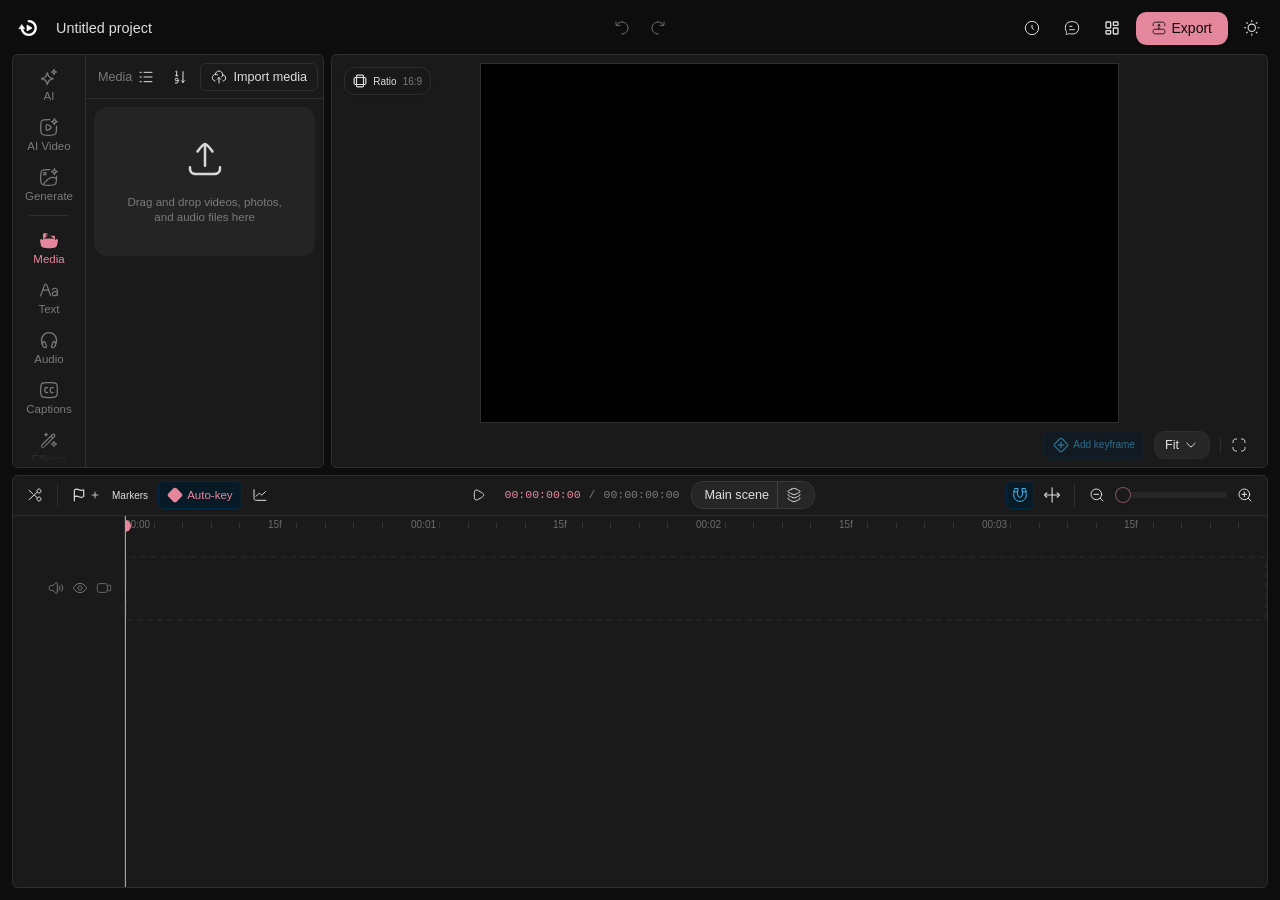
==== commit e94e7a33: "CutAround Edit: simpler screen, 3D sets editor, manim (glisse 88704039)" ====
--- a/editors/opencut/index.html
+++ b/editors/opencut/index.html
@@ -5,7 +5,7 @@
 		<meta name="viewport" content="width=device-width, initial-scale=1.0" />
 		<title>CutAround Edit</title>
 		<link rel="icon" href="./favicon.svg" type="image/svg+xml" />
-		<script type="module" crossorigin src="./assets/index-BaFZOgfm.js"></script>
+		<script type="module" crossorigin src="./assets/index-DYVcKb33.js"></script>
 		<link rel="modulepreload" crossorigin href="./assets/mapArrow-Bxb5foCj.js">
 		<link rel="modulepreload" crossorigin href="./assets/anim-DfgCr9qb.js">
 		<link rel="modulepreload" crossorigin href="./assets/edges-CIleIwXB.js">
@@ -13,8 +13,8 @@
 		<link rel="modulepreload" crossorigin href="./assets/preload-helper-PPVm8Dsz.js">
 		<link rel="modulepreload" crossorigin href="./assets/countries-data-BPFZKRbV.js">
 		<link rel="modulepreload" crossorigin href="./assets/compound-DZDltcAg.js">
-		<link rel="modulepreload" crossorigin href="./assets/bridge-9i0kfLgt.js">
-		<link rel="modulepreload" crossorigin href="./assets/chat-By5tYBAB.js">
+		<link rel="modulepreload" crossorigin href="./assets/bridge-U11vdpAS.js">
+		<link rel="modulepreload" crossorigin href="./assets/chat-Zp5apzsK.js">
 		<link rel="modulepreload" crossorigin href="./assets/api-BwzMSBbh.js">
 		<link rel="modulepreload" crossorigin href="./assets/store-C3zoXL6m.js">
 		<link rel="modulepreload" crossorigin href="./assets/timelines-Bb_hJgaj.js">
@@ -23,13 +23,13 @@
 		<link rel="modulepreload" crossorigin href="./assets/geoData-BGLqXsQZ.js">
 		<link rel="modulepreload" crossorigin href="./assets/mapShowcase-wDdLgRfU.js">
 		<link rel="modulepreload" crossorigin href="./assets/liveMap-BusH9QvY.js">
-		<link rel="modulepreload" crossorigin href="./assets/model3d-D3WbPrha.js">
-		<link rel="modulepreload" crossorigin href="./assets/renderDoc-CYHXiblJ.js">
+		<link rel="modulepreload" crossorigin href="./assets/model3d-CUs4R1Bp.js">
+		<link rel="modulepreload" crossorigin href="./assets/renderDoc-BrdotATh.js">
 		<link rel="modulepreload" crossorigin href="./assets/id3-Bv_U-esw.js">
-		<link rel="modulepreload" crossorigin href="./assets/exportMp4-DmpeRgID.js">
-		<link rel="modulepreload" crossorigin href="./assets/place-BostF-jz.js">
+		<link rel="modulepreload" crossorigin href="./assets/exportMp4-DegUrXZK.js">
+		<link rel="modulepreload" crossorigin href="./assets/place-II5-SVXd.js">
 		<link rel="modulepreload" crossorigin href="./assets/module-6F3E5H7Y-jI6J4nmC.js">
-		<link rel="stylesheet" crossorigin href="./assets/index-DIPh8p5b.css">
+		<link rel="stylesheet" crossorigin href="./assets/index--A1y_eVk.css">
 	</head>
 	<body class="font-sans antialiased">
 		<div id="root"></div>
--- a/editors/opencut/assets/index--A1y_eVk.css
+++ b/editors/opencut/assets/index--A1y_eVk.css
@@ -0,0 +1 @@
+@layer properties{@supports (((-webkit-hyphens:none)) and (not (margin-trim:block))) or ((-moz-orient:inline) and (not (color:rgb(from red r g b)))){*,:before,:after,::backdrop{--tw-translate-x:0;--tw-translate-y:0;--tw-translate-z:0;--tw-scale-x:1;--tw-scale-y:1;--tw-scale-z:1;--tw-rotate-x:initial;--tw-rotate-y:initial;--tw-rotate-z:initial;--tw-skew-x:initial;--tw-skew-y:initial;--tw-space-y-reverse:0;--tw-space-x-reverse:0;--tw-divide-y-reverse:0;--tw-border-style:solid;--tw-gradient-position:initial;--tw-gradient-from:#0000;--tw-gradient-via:#0000;--tw-gradient-to:#0000;--tw-gradient-stops:initial;--tw-gradient-via-stops:initial;--tw-gradient-from-position:0%;--tw-gradient-via-position:50%;--tw-gradient-to-position:100%;--tw-leading:initial;--tw-font-weight:initial;--tw-tracking:initial;--tw-ordinal:initial;--tw-slashed-zero:initial;--tw-numeric-figure:initial;--tw-numeric-spacing:initial;--tw-numeric-fraction:initial;--tw-shadow:0 0 #0000;--tw-shadow-color:initial;--tw-shadow-alpha:100%;--tw-inset-shadow:0 0 #0000;--tw-inset-shadow-color:initial;--tw-inset-shadow-alpha:100%;--tw-ring-color:initial;--tw-ring-shadow:0 0 #0000;--tw-inset-ring-color:initial;--tw-inset-ring-shadow:0 0 #0000;--tw-ring-inset:initial;--tw-ring-offset-width:0px;--tw-ring-offset-color:#fff;--tw-ring-offset-shadow:0 0 #0000;--tw-outline-style:solid;--tw-blur:initial;--tw-brightness:initial;--tw-contrast:initial;--tw-grayscale:initial;--tw-hue-rotate:initial;--tw-invert:initial;--tw-opacity:initial;--tw-saturate:initial;--tw-sepia:initial;--tw-drop-shadow:initial;--tw-drop-shadow-color:initial;--tw-drop-shadow-alpha:100%;--tw-drop-shadow-size:initial;--tw-backdrop-blur:initial;--tw-backdrop-brightness:initial;--tw-backdrop-contrast:initial;--tw-backdrop-grayscale:initial;--tw-backdrop-hue-rotate:initial;--tw-backdrop-invert:initial;--tw-backdrop-opacity:initial;--tw-backdrop-saturate:initial;--tw-backdrop-sepia:initial;--tw-duration:initial;--tw-ease:initial;--tw-content:""}}}@layer theme{:root,:host{--font-mono:ui-monospace, SFMono-Regular, Menlo, Monaco, Consolas, "Liberation Mono", "Courier New", monospace;--color-red-50:oklch(97.1% .013 17.38);--color-red-100:oklch(93.6% .032 17.717);--color-red-300:oklch(80.8% .114 19.571);--color-red-400:oklch(70.4% .191 22.216);--color-red-500:oklch(63.7% .237 25.331);--color-red-600:oklch(57.7% .245 27.325);--color-red-700:oklch(50.5% .213 27.518);--color-red-900:oklch(39.6% .141 25.723);--color-amber-100:oklch(96.2% .059 95.617);--color-amber-300:oklch(87.9% .169 91.605);--color-amber-400:oklch(82.8% .189 84.429);--color-amber-500:oklch(76.9% .188 70.08);--color-amber-700:oklch(55.5% .163 48.998);--color-amber-900:oklch(41.4% .112 45.904);--color-yellow-500:oklch(79.5% .184 86.047);--color-green-100:oklch(96.2% .044 156.743);--color-green-300:oklch(87.1% .15 154.449);--color-green-500:oklch(72.3% .219 149.579);--color-green-900:oklch(39.3% .095 152.535);--color-emerald-400:oklch(76.5% .177 163.223);--color-cyan-300:oklch(86.5% .127 207.078);--color-sky-50:oklch(97.7% .013 236.62);--color-sky-100:oklch(95.1% .026 236.824);--color-sky-600:oklch(58.8% .158 241.966);--color-blue-100:oklch(93.2% .032 255.585);--color-blue-300:oklch(80.9% .105 251.813);--color-blue-600:oklch(54.6% .245 262.881);--color-blue-900:oklch(37.9% .146 265.522);--color-purple-100:oklch(94.6% .033 307.174);--color-purple-300:oklch(82.7% .119 306.383);--color-purple-900:oklch(38.1% .176 304.987);--color-slate-500:oklch(55.4% .046 257.417);--color-gray-200:oklch(92.8% .006 264.531);--color-neutral-300:oklch(87% 0 none);--color-neutral-900:oklch(20.5% 0 none);--color-black:#000;--color-white:#fff;--spacing:.25rem;--container-xs:20rem;--container-sm:24rem;--container-md:28rem;--container-lg:32rem;--container-xl:36rem;--container-2xl:42rem;--container-3xl:48rem;--container-4xl:56rem;--container-5xl:64rem;--text-sm--line-height:calc(1.25 / .875);--text-lg:1.125rem;--text-lg--line-height:calc(1.75 / 1.125);--text-xl:1.25rem;--text-xl--line-height:calc(1.75 / 1.25);--text-2xl:1.5rem;--text-2xl--line-height:calc(2 / 1.5);--text-3xl:1.875rem;--text-3xl--line-height: 1.2 ;--text-4xl:2.25rem;--text-4xl--line-height:calc(2.5 / 2.25);--font-weight-light:300;--font-weight-normal:400;--font-weight-medium:500;--font-weight-semibold:600;--font-weight-bold:700;--font-weight-extrabold:800;--tracking-tighter:-.05em;--tracking-tight:-.025em;--tracking-wide:.025em;--tracking-wider:.05em;--tracking-widest:.1em;--leading-tight:1.25;--leading-snug:1.375;--leading-normal:1.5;--leading-relaxed:1.625;--radius-xs:.125rem;--radius-xl:.75rem;--radius-2xl:1rem;--drop-shadow-lg:0 4px 4px #00000026;--ease-out:cubic-bezier(0, 0, .2, 1);--ease-in-out:cubic-bezier(.4, 0, .2, 1);--animate-spin:spin 1s linear infinite;--animate-pulse:pulse 2s cubic-bezier(.4, 0, .6, 1) infinite;--blur-sm:8px;--blur-md:12px;--blur-lg:16px;--blur-3xl:64px;--aspect-video:16 / 9;--default-transition-duration:.15s;--default-transition-timing-function:cubic-bezier(.4, 0, .2, 1);--default-font-family:var(--font-inter), sans-serif;--default-mono-font-family:var(--font-mono);--color-muted:var(--muted);--color-accent:var(--accent)}}@layer base{*,:after,:before,::backdrop{box-sizing:border-box;border:0 solid;margin:0;padding:0}::file-selector-button{box-sizing:border-box;border:0 solid;margin:0;padding:0}html,:host{-webkit-text-size-adjust:100%;tab-size:4;line-height:1.5;font-family:var(--default-font-family,-apple-system, BlinkMacSystemFont, "Segoe UI", Roboto, "Helvetica Neue", "Noto Sans", Arial, sans-serif, "Apple Color Emoji", "Segoe UI Emoji", "Segoe UI Symbol", "Noto Color Emoji");font-feature-settings:var(--default-font-feature-settings,normal);font-variation-settings:var(--default-font-variation-settings,normal);-webkit-tap-highlight-color:transparent}hr{height:0;color:inherit;border-top-width:1px}abbr:where([title]){-webkit-text-decoration:underline dotted;text-decoration:underline dotted}h1,h2,h3,h4,h5,h6{font-size:inherit;font-weight:inherit}a{color:inherit;-webkit-text-decoration:inherit;text-decoration:inherit}b,strong{font-weight:bolder}code,kbd,samp,pre{font-family:var(--default-mono-font-family,ui-monospace, SFMono-Regular, Menlo, Monaco, Consolas, "Liberation Mono", "Courier New", monospace);font-feature-settings:var(--default-mono-font-feature-settings,normal);font-variation-settings:var(--default-mono-font-variation-settings,normal);font-size:1em}small{font-size:80%}sub,sup{vertical-align:baseline;font-size:75%;line-height:0;position:relative}sub{bottom:-.25em}sup{top:-.5em}table{text-indent:0;border-color:inherit;border-collapse:collapse}:-moz-focusring:where(:not(iframe)){outline:auto}progress{vertical-align:baseline}summary{display:list-item}ol,ul,menu{list-style:none}img,svg,video,canvas,audio,iframe,embed,object{vertical-align:middle;display:block}img,video{max-width:100%;height:auto}button,input,select,optgroup,textarea{font:inherit;font-feature-settings:inherit;font-variation-settings:inherit;letter-spacing:inherit;color:inherit;opacity:1;background-color:#0000;border-radius:0}::file-selector-button{font:inherit;font-feature-settings:inherit;font-variation-settings:inherit;letter-spacing:inherit;color:inherit;opacity:1;background-color:#0000;border-radius:0}:where(select:is([multiple],[size])) optgroup{font-weight:bolder}:where(select:is([multiple],[size])) optgroup option{padding-inline-start:20px}::file-selector-button{margin-inline-end:4px}::placeholder{opacity:1}@supports (not ((-webkit-appearance:-apple-pay-button))) or (contain-intrinsic-size:1px){::placeholder{color:currentColor}@supports (color:color-mix(in lab,red,red)){::placeholder{color:color-mix(in oklab,currentcolor 50%,transparent)}}}textarea{resize:vertical}::-webkit-search-decoration{-webkit-appearance:none}::-webkit-date-and-time-value{min-height:1lh;text-align:inherit}::-webkit-datetime-edit{display:inline-flex}::-webkit-datetime-edit-fields-wrapper{padding:0}::-webkit-datetime-edit{padding-block:0}::-webkit-datetime-edit-year-field{padding-block:0}::-webkit-datetime-edit-month-field{padding-block:0}::-webkit-datetime-edit-day-field{padding-block:0}::-webkit-datetime-edit-hour-field{padding-block:0}::-webkit-datetime-edit-minute-field{padding-block:0}::-webkit-datetime-edit-second-field{padding-block:0}::-webkit-datetime-edit-millisecond-field{padding-block:0}::-webkit-datetime-edit-meridiem-field{padding-block:0}::-webkit-calendar-picker-indicator{line-height:1}:-moz-ui-invalid{box-shadow:none}button,input:where([type=button],[type=reset],[type=submit]){appearance:button}::file-selector-button{appearance:button}::-webkit-inner-spin-button{height:auto}::-webkit-outer-spin-button{height:auto}[hidden]:where(:not([hidden=until-found])){display:none!important}*,:after,:before,::backdrop{border-color:var(--color-gray-200,currentcolor)}::file-selector-button{border-color:var(--color-gray-200,currentcolor)}*{border-color:var(--border)}body{background-color:var(--background);color:var(--foreground);overscroll-behavior-x:contain}::selection{background-color:var(--primary)}@supports (color:color-mix(in lab,red,red)){::selection{background-color:color-mix(in oklab,var(--primary) 35%,transparent)}}*{border-color:var(--border);outline-color:var(--ring)}@supports (color:color-mix(in lab,red,red)){*{outline-color:color-mix(in oklab,var(--ring) 50%,transparent)}}body{background-color:var(--background);color:var(--foreground)}}@layer components;@layer utilities{.pointer-events-auto{pointer-events:auto}.pointer-events-none{pointer-events:none}.invisible{visibility:hidden}.visible{visibility:visible}.sr-only{clip-path:inset(50%);white-space:nowrap;border-width:0;width:1px;height:1px;margin:-1px;padding:0;position:absolute;overflow:hidden}.absolute{position:absolute}.fixed{position:fixed}.relative{position:relative}.static{position:static}.sticky{position:sticky}.inset-0{inset:0}.inset-x-0{inset-inline:0}.inset-x-1{inset-inline:var(--spacing)}.inset-x-\[22\%\]{inset-inline:22%}.inset-y-0{inset-block:0}.inset-y-\[12\%\]{inset-block:12%}.-top-1\.5{top:calc(var(--spacing) * -1.5)}.top-0{top:0}.top-0\.5{top:calc(var(--spacing) * .5)}.top-1{top:var(--spacing)}.top-1\.5{top:calc(var(--spacing) * 1.5)}.top-1\/2{top:50%}.top-2{top:calc(var(--spacing) * 2)}.top-3{top:calc(var(--spacing) * 3)}.top-4{top:calc(var(--spacing) * 4)}.top-5{top:calc(var(--spacing) * 5)}.top-6{top:calc(var(--spacing) * 6)}.top-7{top:calc(var(--spacing) * 7)}.top-8{top:calc(var(--spacing) * 8)}.top-14{top:calc(var(--spacing) * 14)}.top-16{top:calc(var(--spacing) * 16)}.top-\[0\.3rem\]{top:.3rem}.top-\[3px\]{top:3px}.top-\[50\%\]{top:50%}.top-\[60\%\]{top:60%}.top-full{top:100%}.top-px{top:1px}.-right-1{right:calc(var(--spacing) * -1)}.-right-1\.5{right:calc(var(--spacing) * -1.5)}.right-0{right:0}.right-0\.5{right:calc(var(--spacing) * .5)}.right-1{right:var(--spacing)}.right-1\.5{right:calc(var(--spacing) * 1.5)}.right-2{right:calc(var(--spacing) * 2)}.right-4{right:calc(var(--spacing) * 4)}.right-6{right:calc(var(--spacing) * 6)}.right-8{right:calc(var(--spacing) * 8)}.right-10{right:calc(var(--spacing) * 10)}.bottom-0{bottom:0}.bottom-0\.5{bottom:calc(var(--spacing) * .5)}.bottom-1{bottom:var(--spacing)}.bottom-1\.5{bottom:calc(var(--spacing) * 1.5)}.bottom-2{bottom:calc(var(--spacing) * 2)}.bottom-3{bottom:calc(var(--spacing) * 3)}.bottom-5{bottom:calc(var(--spacing) * 5)}.bottom-8{bottom:calc(var(--spacing) * 8)}.-left-1{left:calc(var(--spacing) * -1)}.left-0{left:0}.left-0\.5{left:calc(var(--spacing) * .5)}.left-1{left:var(--spacing)}.left-1\.5{left:calc(var(--spacing) * 1.5)}.left-1\/2{left:50%}.left-2{left:calc(var(--spacing) * 2)}.left-3{left:calc(var(--spacing) * 3)}.left-5{left:calc(var(--spacing) * 5)}.left-6{left:calc(var(--spacing) * 6)}.left-\[-6px\]{left:-6px}.left-\[0\.4375rem\]{left:.4375rem}.left-\[32\%\]{left:32%}.left-\[50\%\]{left:50%}.isolate{isolation:isolate}.-z-50{z-index:-50}.z-0{z-index:0}.z-1{z-index:1}.z-10{z-index:10}.z-20{z-index:20}.z-30{z-index:30}.z-40{z-index:40}.z-50{z-index:50}.z-100{z-index:100}.z-200{z-index:200}.z-250{z-index:250}.z-9999{z-index:9999}.z-\[55\]{z-index:55}.z-\[60\]{z-index:60}.z-\[100\]{z-index:100}.order-first{order:-9999}.col-span-4{grid-column:span 4/span 4}.container{width:100%}@media(min-width:30rem){.container{max-width:30rem}}@media(min-width:40rem){.container{max-width:40rem}}@media(min-width:48rem){.container{max-width:48rem}}@media(min-width:64rem){.container{max-width:64rem}}@media(min-width:80rem){.container{max-width:80rem}}@media(min-width:96rem){.container{max-width:96rem}}.m-0{margin:0}.m-2{margin:calc(var(--spacing) * 2)}.m-26{margin:calc(var(--spacing) * 26)}.m-32{margin:calc(var(--spacing) * 32)}.m-40{margin:calc(var(--spacing) * 40)}.m-178{margin:calc(var(--spacing) * 178)}.m-auto{margin:auto}.-mx-1{margin-inline:calc(var(--spacing) * -1)}.mx-0\.5{margin-inline:calc(var(--spacing) * .5)}.mx-1{margin-inline:var(--spacing)}.mx-2{margin-inline:calc(var(--spacing) * 2)}.mx-auto{margin-inline:auto}.my-1{margin-block:var(--spacing)}.my-1\.5{margin-block:calc(var(--spacing) * 1.5)}.my-2{margin-block:calc(var(--spacing) * 2)}.my-3{margin-block:calc(var(--spacing) * 3)}.my-4{margin-block:calc(var(--spacing) * 4)}.prose{color:var(--tw-prose-body);max-width:65ch}.prose :where(p):not(:where([class~=not-prose],[class~=not-prose] *)){margin-top:1.25em;margin-bottom:1.25em}.prose :where([class~=lead]):not(:where([class~=not-prose],[class~=not-prose] *)){color:var(--tw-prose-lead);margin-top:1.2em;margin-bottom:1.2em;font-size:1.25em;line-height:1.6}.prose :where(a):not(:where([class~=not-prose],[class~=not-prose] *)){color:var(--tw-prose-links);font-weight:500;text-decoration:underline}.prose :where(strong):not(:where([class~=not-prose],[class~=not-prose] *)){color:var(--tw-prose-bold);font-weight:600}.prose :where(a strong):not(:where([class~=not-prose],[class~=not-prose] *)),.prose :where(blockquote strong):not(:where([class~=not-prose],[class~=not-prose] *)),.prose :where(thead th strong):not(:where([class~=not-prose],[class~=not-prose] *)){color:inherit}.prose :where(ol):not(:where([class~=not-prose],[class~=not-prose] *)){margin-top:1.25em;margin-bottom:1.25em;padding-inline-start:1.625em;list-style-type:decimal}.prose :where(ol[type=A]):not(:where([class~=not-prose],[class~=not-prose] *)){list-style-type:upper-alpha}.prose :where(ol[type=a]):not(:where([class~=not-prose],[class~=not-prose] *)){list-style-type:lower-alpha}.prose :where(ol[type=A s]):not(:where([class~=not-prose],[class~=not-prose] *)){list-style-type:upper-alpha}.prose :where(ol[type=a s]):not(:where([class~=not-prose],[class~=not-prose] *)){list-style-type:lower-alpha}.prose :where(ol[type=I]):not(:where([class~=not-prose],[class~=not-prose] *)){list-style-type:upper-roman}.prose :where(ol[type=i]):not(:where([class~=not-prose],[class~=not-prose] *)){list-style-type:lower-roman}.prose :where(ol[type=I s]):not(:where([class~=not-prose],[class~=not-prose] *)){list-style-type:upper-roman}.prose :where(ol[type=i s]):not(:where([class~=not-prose],[class~=not-prose] *)){list-style-type:lower-roman}.prose :where(ol[type="1"]):not(:where([class~=not-prose],[class~=not-prose] *)){list-style-type:decimal}.prose :where(ul):not(:where([class~=not-prose],[class~=not-prose] *)){margin-top:1.25em;margin-bottom:1.25em;padding-inline-start:1.625em;list-style-type:disc}.prose :where(ol>li):not(:where([class~=not-prose],[class~=not-prose] *))::marker{color:var(--tw-prose-counters);font-weight:400}.prose :where(ul>li):not(:where([class~=not-prose],[class~=not-prose] *))::marker{color:var(--tw-prose-bullets)}.prose :where(dt):not(:where([class~=not-prose],[class~=not-prose] *)){color:var(--tw-prose-headings);margin-top:1.25em;font-weight:600}.prose :where(hr):not(:where([class~=not-prose],[class~=not-prose] *)){border-color:var(--tw-prose-hr);border-top-width:1px;margin-top:3em;margin-bottom:3em}.prose :where(blockquote):not(:where([class~=not-prose],[class~=not-prose] *)){color:var(--tw-prose-quotes);border-inline-start-width:.25rem;border-inline-start-color:var(--tw-prose-quote-borders);quotes:"“""”""‘""’";margin-top:1.6em;margin-bottom:1.6em;padding-inline-start:1em;font-style:italic;font-weight:500}.prose :where(blockquote p:first-of-type):not(:where([class~=not-prose],[class~=not-prose] *)):before{content:open-quote}.prose :where(blockquote p:last-of-type):not(:where([class~=not-prose],[class~=not-prose] *)):after{content:close-quote}.prose :where(h1):not(:where([class~=not-prose],[class~=not-prose] *)){color:var(--tw-prose-headings);margin-top:0;margin-bottom:.888889em;font-size:2.25em;font-weight:800;line-height:1.11111}.prose :where(h1 strong):not(:where([class~=not-prose],[class~=not-prose] *)){color:inherit;font-weight:900}.prose :where(h2):not(:where([class~=not-prose],[class~=not-prose] *)){color:var(--tw-prose-headings);margin-top:2em;margin-bottom:1em;font-size:1.5em;font-weight:700;line-height:1.33333}.prose :where(h2 strong):not(:where([class~=not-prose],[class~=not-prose] *)){color:inherit;font-weight:800}.prose :where(h3):not(:where([class~=not-prose],[class~=not-prose] *)){color:var(--tw-prose-headings);margin-top:1.6em;margin-bottom:.6em;font-size:1.25em;font-weight:600;line-height:1.6}.prose :where(h3 strong):not(:where([class~=not-prose],[class~=not-prose] *)){color:inherit;font-weight:700}.prose :where(h4):not(:where([class~=not-prose],[class~=not-prose] *)){color:var(--tw-prose-headings);margin-top:1.5em;margin-bottom:.5em;font-weight:600;line-height:1.5}.prose :where(h4 strong):not(:where([class~=not-prose],[class~=not-prose] *)){color:inherit;font-weight:700}.prose :where(img):not(:where([class~=not-prose],[class~=not-prose] *)){margin-top:2em;margin-bottom:2em}.prose :where(picture):not(:where([class~=not-prose],[class~=not-prose] *)){margin-top:2em;margin-bottom:2em;display:block}.prose :where(video):not(:where([class~=not-prose],[class~=not-prose] *)){margin-top:2em;margin-bottom:2em}.prose :where(kbd):not(:where([class~=not-prose],[class~=not-prose] *)){color:var(--tw-prose-kbd);box-shadow:0 0 0 1px var(--tw-prose-kbd-shadows),0 3px 0 var(--tw-prose-kbd-shadows);padding-top:.1875em;padding-inline-end:.375em;padding-bottom:.1875em;border-radius:.3125rem;padding-inline-start:.375em;font-family:inherit;font-size:.875em;font-weight:500}.prose :where(code):not(:where([class~=not-prose],[class~=not-prose] *)){color:var(--tw-prose-code);font-size:.875em;font-weight:600}.prose :where(code):not(:where([class~=not-prose],[class~=not-prose] *)):before,.prose :where(code):not(:where([class~=not-prose],[class~=not-prose] *)):after{content:"`"}.prose :where(a code):not(:where([class~=not-prose],[class~=not-prose] *)),.prose :where(h1 code):not(:where([class~=not-prose],[class~=not-prose] *)){color:inherit}.prose :where(h2 code):not(:where([class~=not-prose],[class~=not-prose] *)){color:inherit;font-size:.875em}.prose :where(h3 code):not(:where([class~=not-prose],[class~=not-prose] *)){color:inherit;font-size:.9em}.prose :where(h4 code):not(:where([class~=not-prose],[class~=not-prose] *)),.prose :where(blockquote code):not(:where([class~=not-prose],[class~=not-prose] *)),.prose :where(thead th code):not(:where([class~=not-prose],[class~=not-prose] *)){color:inherit}.prose :where(pre):not(:where([class~=not-prose],[class~=not-prose] *)){color:var(--tw-prose-pre-code);background-color:var(--tw-prose-pre-bg);padding-top:.857143em;padding-inline-end:1.14286em;padding-bottom:.857143em;border-radius:.375rem;margin-top:1.71429em;margin-bottom:1.71429em;padding-inline-start:1.14286em;font-size:.875em;font-weight:400;line-height:1.71429;overflow-x:auto}.prose :where(pre code):not(:where([class~=not-prose],[class~=not-prose] *)){font-weight:inherit;color:inherit;font-size:inherit;font-family:inherit;line-height:inherit;background-color:#0000;border-width:0;border-radius:0;padding:0}.prose :where(pre code):not(:where([class~=not-prose],[class~=not-prose] *)):before,.prose :where(pre code):not(:where([class~=not-prose],[class~=not-prose] *)):after{content:none}.prose :where(table):not(:where([class~=not-prose],[class~=not-prose] *)){table-layout:auto;width:100%;margin-top:2em;margin-bottom:2em;font-size:.875em;line-height:1.71429}.prose :where(thead):not(:where([class~=not-prose],[class~=not-prose] *)){border-bottom-width:1px;border-bottom-color:var(--tw-prose-th-borders)}.prose :where(thead th):not(:where([class~=not-prose],[class~=not-prose] *)){color:var(--tw-prose-headings);vertical-align:bottom;padding-inline-end:.571429em;padding-bottom:.571429em;padding-inline-start:.571429em;font-weight:600}.prose :where(tbody tr):not(:where([class~=not-prose],[class~=not-prose] *)){border-bottom-width:1px;border-bottom-color:var(--tw-prose-td-borders)}.prose :where(tbody tr:last-child):not(:where([class~=not-prose],[class~=not-prose] *)){border-bottom-width:0}.prose :where(tbody td):not(:where([class~=not-prose],[class~=not-prose] *)){vertical-align:baseline}.prose :where(tfoot):not(:where([class~=not-prose],[class~=not-prose] *)){border-top-width:1px;border-top-color:var(--tw-prose-th-borders)}.prose :where(tfoot td):not(:where([class~=not-prose],[class~=not-prose] *)){vertical-align:top}.prose :where(th,td):not(:where([class~=not-prose],[class~=not-prose] *)){text-align:start}.prose :where(figure>*):not(:where([class~=not-prose],[class~=not-prose] *)){margin-top:0;margin-bottom:0}.prose :where(figcaption):not(:where([class~=not-prose],[class~=not-prose] *)){color:var(--tw-prose-captions);margin-top:.857143em;font-size:.875em;line-height:1.42857}.prose{--tw-prose-body:oklch(37.3% .034 259.733);--tw-prose-headings:oklch(21% .034 264.665);--tw-prose-lead:oklch(44.6% .03 256.802);--tw-prose-links:oklch(21% .034 264.665);--tw-prose-bold:oklch(21% .034 264.665);--tw-prose-counters:oklch(55.1% .027 264.364);--tw-prose-bullets:oklch(87.2% .01 258.338);--tw-prose-hr:oklch(92.8% .006 264.531);--tw-prose-quotes:oklch(21% .034 264.665);--tw-prose-quote-borders:oklch(92.8% .006 264.531);--tw-prose-captions:oklch(55.1% .027 264.364);--tw-prose-kbd:oklch(21% .034 264.665);--tw-prose-kbd-shadows:oklab(21% -.00316127 -.0338527/.1);--tw-prose-code:oklch(21% .034 264.665);--tw-prose-pre-code:oklch(92.8% .006 264.531);--tw-prose-pre-bg:oklch(27.8% .033 256.848);--tw-prose-th-borders:oklch(87.2% .01 258.338);--tw-prose-td-borders:oklch(92.8% .006 264.531);--tw-prose-invert-body:oklch(87.2% .01 258.338);--tw-prose-invert-headings:#fff;--tw-prose-invert-lead:oklch(70.7% .022 261.325);--tw-prose-invert-links:#fff;--tw-prose-invert-bold:#fff;--tw-prose-invert-counters:oklch(70.7% .022 261.325);--tw-prose-invert-bullets:oklch(44.6% .03 256.802);--tw-prose-invert-hr:oklch(37.3% .034 259.733);--tw-prose-invert-quotes:oklch(96.7% .003 264.542);--tw-prose-invert-quote-borders:oklch(37.3% .034 259.733);--tw-prose-invert-captions:oklch(70.7% .022 261.325);--tw-prose-invert-kbd:#fff;--tw-prose-invert-kbd-shadows:#ffffff1a;--tw-prose-invert-code:#fff;--tw-prose-invert-pre-code:oklch(87.2% .01 258.338);--tw-prose-invert-pre-bg:#00000080;--tw-prose-invert-th-borders:oklch(44.6% .03 256.802);--tw-prose-invert-td-borders:oklch(37.3% .034 259.733);font-size:1rem;line-height:1.75}.prose :where(picture>img):not(:where([class~=not-prose],[class~=not-prose] *)){margin-top:0;margin-bottom:0}.prose :where(li):not(:where([class~=not-prose],[class~=not-prose] *)){margin-top:.5em;margin-bottom:.5em}.prose :where(ol>li):not(:where([class~=not-prose],[class~=not-prose] *)),.prose :where(ul>li):not(:where([class~=not-prose],[class~=not-prose] *)){padding-inline-start:.375em}.prose :where(.prose>ul>li p):not(:where([class~=not-prose],[class~=not-prose] *)){margin-top:.75em;margin-bottom:.75em}.prose :where(.prose>ul>li>p:first-child):not(:where([class~=not-prose],[class~=not-prose] *)){margin-top:1.25em}.prose :where(.prose>ul>li>p:last-child):not(:where([class~=not-prose],[class~=not-prose] *)){margin-bottom:1.25em}.prose :where(.prose>ol>li>p:first-child):not(:where([class~=not-prose],[class~=not-prose] *)){margin-top:1.25em}.prose :where(.prose>ol>li>p:last-child):not(:where([class~=not-prose],[class~=not-prose] *)){margin-bottom:1.25em}.prose :where(ul ul,ul ol,ol ul,ol ol):not(:where([class~=not-prose],[class~=not-prose] *)){margin-top:.75em;margin-bottom:.75em}.prose :where(dl):not(:where([class~=not-prose],[class~=not-prose] *)){margin-top:1.25em;margin-bottom:1.25em}.prose :where(dd):not(:where([class~=not-prose],[class~=not-prose] *)){margin-top:.5em;padding-inline-start:1.625em}.prose :where(hr+*):not(:where([class~=not-prose],[class~=not-prose] *)),.prose :where(h2+*):not(:where([class~=not-prose],[class~=not-prose] *)),.prose :where(h3+*):not(:where([class~=not-prose],[class~=not-prose] *)),.prose :where(h4+*):not(:where([class~=not-prose],[class~=not-prose] *)){margin-top:0}.prose :where(thead th:first-child):not(:where([class~=not-prose],[class~=not-prose] *)){padding-inline-start:0}.prose :where(thead th:last-child):not(:where([class~=not-prose],[class~=not-prose] *)){padding-inline-end:0}.prose :where(tbody td,tfoot td):not(:where([class~=not-prose],[class~=not-prose] *)){padding-top:.571429em;padding-inline-end:.571429em;padding-bottom:.571429em;padding-inline-start:.571429em}.prose :where(tbody td:first-child,tfoot td:first-child):not(:where([class~=not-prose],[class~=not-prose] *)){padding-inline-start:0}.prose :where(tbody td:last-child,tfoot td:last-child):not(:where([class~=not-prose],[class~=not-prose] *)){padding-inline-end:0}.prose :where(figure):not(:where([class~=not-prose],[class~=not-prose] *)){margin-top:2em;margin-bottom:2em}.prose :where(.prose>:first-child):not(:where([class~=not-prose],[class~=not-prose] *)){margin-top:0}.prose :where(.prose>:last-child):not(:where([class~=not-prose],[class~=not-prose] *)){margin-bottom:0}.-mt-1{margin-top:calc(var(--spacing) * -1)}.mt-0{margin-top:0}.mt-0\.5{margin-top:calc(var(--spacing) * .5)}.mt-1{margin-top:var(--spacing)}.mt-1\.5{margin-top:calc(var(--spacing) * 1.5)}.mt-2{margin-top:calc(var(--spacing) * 2)}.mt-3{margin-top:calc(var(--spacing) * 3)}.mt-4{margin-top:calc(var(--spacing) * 4)}.mt-8{margin-top:calc(var(--spacing) * 8)}.mt-10{margin-top:calc(var(--spacing) * 10)}.mt-auto{margin-top:auto}.mt-px{margin-top:1px}.-mr-1{margin-right:calc(var(--spacing) * -1)}.mr-0\.5{margin-right:calc(var(--spacing) * .5)}.mr-1{margin-right:var(--spacing)}.mr-2{margin-right:calc(var(--spacing) * 2)}.mr-3{margin-right:calc(var(--spacing) * 3)}.mr-4{margin-right:calc(var(--spacing) * 4)}.-mb-px{margin-bottom:-1px}.mb-0{margin-bottom:0}.mb-0\.5{margin-bottom:calc(var(--spacing) * .5)}.mb-1{margin-bottom:var(--spacing)}.mb-1\.5{margin-bottom:calc(var(--spacing) * 1.5)}.mb-2{margin-bottom:calc(var(--spacing) * 2)}.mb-3{margin-bottom:calc(var(--spacing) * 3)}.mb-4{margin-bottom:calc(var(--spacing) * 4)}.mb-5{margin-bottom:calc(var(--spacing) * 5)}.mb-8{margin-bottom:calc(var(--spacing) * 8)}.ml-0\.5{margin-left:calc(var(--spacing) * .5)}.ml-1{margin-left:var(--spacing)}.ml-1\.5{margin-left:calc(var(--spacing) * 1.5)}.ml-4{margin-left:calc(var(--spacing) * 4)}.ml-8{margin-left:calc(var(--spacing) * 8)}.ml-auto{margin-left:auto}.scrollbar-hidden{-ms-overflow-style:none;scrollbar-width:none}.scrollbar-hidden::-webkit-scrollbar{display:none}.line-clamp-2{-webkit-line-clamp:2;-webkit-box-orient:vertical;display:-webkit-box;overflow:hidden}.line-clamp-4{-webkit-line-clamp:4;-webkit-box-orient:vertical;display:-webkit-box;overflow:hidden}.line-clamp-6{-webkit-line-clamp:6;-webkit-box-orient:vertical;display:-webkit-box;overflow:hidden}.block{display:block}.contents{display:contents}.flex{display:flex}.grid{display:grid}.hidden{display:none}.inline{display:inline}.inline-block{display:inline-block}.inline-flex{display:inline-flex}.table{display:table}.aspect-\[3\/2\]{aspect-ratio:3/2}.aspect-square{aspect-ratio:1}.aspect-video{aspect-ratio:var(--aspect-video)}.scrollbar-thin::-webkit-scrollbar{width:7px;height:7px}.scrollbar-thin::-webkit-scrollbar-track{background:0 0}.scrollbar-thin::-webkit-scrollbar-thumb{background:var(--border);border-radius:4px}.scrollbar-thin::-webkit-scrollbar-thumb:hover{background:var(--muted-foreground)}.\!size-3\.5{width:calc(var(--spacing) * 3.5)!important;height:calc(var(--spacing) * 3.5)!important}.\!size-\[0\.85\]{width:.85px!important;height:.85px!important}.\!size-\[1\.1rem\]{width:1.1rem!important;height:1.1rem!important}.\!size-\[1\.2rem\]{width:1.2rem!important;height:1.2rem!important}.size-1\.5{width:calc(var(--spacing) * 1.5);height:calc(var(--spacing) * 1.5)}.size-2{width:calc(var(--spacing) * 2);height:calc(var(--spacing) * 2)}.size-2\.5{width:calc(var(--spacing) * 2.5);height:calc(var(--spacing) * 2.5)}.size-3{width:calc(var(--spacing) * 3);height:calc(var(--spacing) * 3)}.size-3\.5{width:calc(var(--spacing) * 3.5);height:calc(var(--spacing) * 3.5)}.size-3\.5\!{width:calc(var(--spacing) * 3.5)!important;height:calc(var(--spacing) * 3.5)!important}.size-3\/5{width:60%;height:60%}.size-4{width:calc(var(--spacing) * 4);height:calc(var(--spacing) * 4)}.size-4\.5{width:calc(var(--spacing) * 4.5);height:calc(var(--spacing) * 4.5)}.size-5{width:calc(var(--spacing) * 5);height:calc(var(--spacing) * 5)}.size-6{width:calc(var(--spacing) * 6);height:calc(var(--spacing) * 6)}.size-7{width:calc(var(--spacing) * 7);height:calc(var(--spacing) * 7)}.size-8{width:calc(var(--spacing) * 8);height:calc(var(--spacing) * 8)}.size-9{width:calc(var(--spacing) * 9);height:calc(var(--spacing) * 9)}.size-10{width:calc(var(--spacing) * 10);height:calc(var(--spacing) * 10)}.size-12{width:calc(var(--spacing) * 12);height:calc(var(--spacing) * 12)}.size-14{width:calc(var(--spacing) * 14);height:calc(var(--spacing) * 14)}.size-16{width:calc(var(--spacing) * 16);height:calc(var(--spacing) * 16)}.size-20{width:calc(var(--spacing) * 20);height:calc(var(--spacing) * 20)}.size-\[11px\]{width:11px;height:11px}.size-\[18px\]{width:18px;height:18px}.size-full{width:100%;height:100%}.\!h-auto{height:auto!important}.h-\(--radix-navigation-menu-viewport-height\){height:var(--radix-navigation-menu-viewport-height)}.h-\(--radix-select-trigger-height\){height:var(--radix-select-trigger-height)}.h-0\.5{height:calc(var(--spacing) * .5)}.h-1{height:var(--spacing)}.h-1\.5{height:calc(var(--spacing) * 1.5)}.h-2{height:calc(var(--spacing) * 2)}.h-2\.5{height:calc(var(--spacing) * 2.5)}.h-3{height:calc(var(--spacing) * 3)}.h-4{height:calc(var(--spacing) * 4)}.h-5{height:calc(var(--spacing) * 5)}.h-6{height:calc(var(--spacing) * 6)}.h-6\.5{height:calc(var(--spacing) * 6.5)}.h-7{height:calc(var(--spacing) * 7)}.h-8{height:calc(var(--spacing) * 8)}.h-9{height:calc(var(--spacing) * 9)}.h-10{height:calc(var(--spacing) * 10)}.h-11{height:calc(var(--spacing) * 11)}.h-14{height:calc(var(--spacing) * 14)}.h-16{height:calc(var(--spacing) * 16)}.h-20{height:calc(var(--spacing) * 20)}.h-24{height:calc(var(--spacing) * 24)}.h-28{height:calc(var(--spacing) * 28)}.h-44{height:calc(var(--spacing) * 44)}.h-56{height:calc(var(--spacing) * 56)}.h-\[3\.4rem\]{height:3.4rem}.h-\[46px\]{height:46px}.h-auto{height:auto}.h-fit{height:fit-content}.h-full{height:100%}.h-px{height:1px}.h-screen{height:100vh}.max-h-\(--radix-select-content-available-height\){max-height:var(--radix-select-content-available-height)}.max-h-16{max-height:calc(var(--spacing) * 16)}.max-h-32{max-height:calc(var(--spacing) * 32)}.max-h-40{max-height:calc(var(--spacing) * 40)}.max-h-52{max-height:calc(var(--spacing) * 52)}.max-h-56{max-height:calc(var(--spacing) * 56)}.max-h-64{max-height:calc(var(--spacing) * 64)}.max-h-72{max-height:calc(var(--spacing) * 72)}.max-h-80{max-height:calc(var(--spacing) * 80)}.max-h-\[60vh\]{max-height:60vh}.max-h-\[70vh\]{max-height:70vh}.max-h-\[80vh\]{max-height:80vh}.max-h-\[min\(340px\,var\(--radix-popover-content-available-height\)\)\]{max-height:min(340px,var(--radix-popover-content-available-height))}.max-h-full{max-height:100%}.max-h-screen{max-height:100vh}.min-h-0{min-height:0}.min-h-5{min-height:calc(var(--spacing) * 5)}.min-h-9{min-height:calc(var(--spacing) * 9)}.min-h-14{min-height:calc(var(--spacing) * 14)}.min-h-20{min-height:calc(var(--spacing) * 20)}.min-h-\[7rem\]{min-height:7rem}.min-h-\[60px\]{min-height:60px}.min-h-\[calc\(100svh-4\.5rem\)\]{min-height:calc(100svh - 4.5rem)}.min-h-full{min-height:100%}.w-0\.5{width:calc(var(--spacing) * .5)}.w-1{width:var(--spacing)}.w-1\/2{width:50%}.w-1\/3{width:33.3333%}.w-2{width:calc(var(--spacing) * 2)}.w-3{width:calc(var(--spacing) * 3)}.w-3\/4{width:75%}.w-4{width:calc(var(--spacing) * 4)}.w-6{width:calc(var(--spacing) * 6)}.w-7{width:calc(var(--spacing) * 7)}.w-8{width:calc(var(--spacing) * 8)}.w-9{width:calc(var(--spacing) * 9)}.w-10{width:calc(var(--spacing) * 10)}.w-12{width:calc(var(--spacing) * 12)}.w-14{width:calc(var(--spacing) * 14)}.w-16{width:calc(var(--spacing) * 16)}.w-20{width:calc(var(--spacing) * 20)}.w-28{width:calc(var(--spacing) * 28)}.w-40{width:calc(var(--spacing) * 40)}.w-44{width:calc(var(--spacing) * 44)}.w-56{width:calc(var(--spacing) * 56)}.w-60{width:calc(var(--spacing) * 60)}.w-64{width:calc(var(--spacing) * 64)}.w-72{width:calc(var(--spacing) * 72)}.w-80{width:calc(var(--spacing) * 80)}.w-96{width:calc(var(--spacing) * 96)}.w-\[2px\]{width:2px}.w-\[26rem\]{width:26rem}.w-\[30rem\]{width:30rem}.w-\[36\%\]{width:36%}.w-\[58px\]{width:58px}.w-\[80px\]{width:80px}.w-\[100px\]{width:100px}.w-\[312px\]{width:312px}.w-\[calc\(100\%-2rem\)\]{width:calc(100% - 2rem)}.w-\[min\(560px\,92vw\)\]{width:min(560px,92vw)}.w-auto{width:auto}.w-fit{width:fit-content}.w-full{width:100%}.w-max{width:max-content}.w-px{width:1px}.w-screen{width:100vw}.max-w-2xl{max-width:var(--container-2xl)}.max-w-3xl{max-width:var(--container-3xl)}.max-w-4xl{max-width:var(--container-4xl)}.max-w-5xl{max-width:var(--container-5xl)}.max-w-8{max-width:calc(var(--spacing) * 8)}.max-w-16{max-width:calc(var(--spacing) * 16)}.max-w-18{max-width:calc(var(--spacing) * 18)}.max-w-40{max-width:calc(var(--spacing) * 40)}.max-w-44{max-width:calc(var(--spacing) * 44)}.max-w-48{max-width:calc(var(--spacing) * 48)}.max-w-56{max-width:calc(var(--spacing) * 56)}.max-w-64{max-width:calc(var(--spacing) * 64)}.max-w-72{max-width:calc(var(--spacing) * 72)}.max-w-\[70\%\]{max-width:70%}.max-w-\[300px\]{max-width:300px}.max-w-\[340px\]{max-width:340px}.max-w-\[350px\]{max-width:350px}.max-w-\[calc\(100vw-24px\)\]{max-width:calc(100vw - 24px)}.max-w-\[min\(200px\,50vw\)\]{max-width:min(200px,50vw)}.max-w-full{max-width:100%}.max-w-lg{max-width:var(--container-lg)}.max-w-max{max-width:max-content}.max-w-md{max-width:var(--container-md)}.max-w-none{max-width:none}.max-w-sm{max-width:var(--container-sm)}.max-w-xl{max-width:var(--container-xl)}.max-w-xs{max-width:var(--container-xs)}.min-w-\(--radix-select-trigger-width\){min-width:var(--radix-select-trigger-width)}.min-w-0{min-width:0}.min-w-0\.5{min-width:calc(var(--spacing) * .5)}.min-w-8{min-width:calc(var(--spacing) * 8)}.min-w-9{min-width:calc(var(--spacing) * 9)}.min-w-10{min-width:calc(var(--spacing) * 10)}.min-w-11{min-width:calc(var(--spacing) * 11)}.min-w-12{min-width:calc(var(--spacing) * 12)}.min-w-18{min-width:calc(var(--spacing) * 18)}.min-w-32{min-width:calc(var(--spacing) * 32)}.min-w-48{min-width:calc(var(--spacing) * 48)}.min-w-full{min-width:100%}.flex-1{flex:1}.shrink{flex-shrink:1}.shrink-0{flex-shrink:0}.grow{flex-grow:1}.caption-bottom{caption-side:bottom}.border-collapse{border-collapse:collapse}.-translate-x-1\/2{--tw-translate-x: -50% ;translate:var(--tw-translate-x) var(--tw-translate-y)}.translate-x-\[-50\%\]{--tw-translate-x:-50%;translate:var(--tw-translate-x) var(--tw-translate-y)}.-translate-y-1\/2{--tw-translate-y: -50% ;translate:var(--tw-translate-x) var(--tw-translate-y)}.-translate-y-full{--tw-translate-y:-100%;translate:var(--tw-translate-x) var(--tw-translate-y)}.translate-y-\[-50\%\]{--tw-translate-y:-50%;translate:var(--tw-translate-x) var(--tw-translate-y)}.scale-110{--tw-scale-x:110%;--tw-scale-y:110%;--tw-scale-z:110%;scale:var(--tw-scale-x) var(--tw-scale-y)}.scale-125{--tw-scale-x:125%;--tw-scale-y:125%;--tw-scale-z:125%;scale:var(--tw-scale-x) var(--tw-scale-y)}.-scale-x-100{--tw-scale-x: -100% ;scale:var(--tw-scale-x) var(--tw-scale-y)}.-rotate-90{rotate:-90deg}.rotate-0{rotate:0deg}.rotate-45{rotate:45deg}.rotate-180{rotate:180deg}.transform{transform:var(--tw-rotate-x, ) var(--tw-rotate-y, ) var(--tw-rotate-z, ) var(--tw-skew-x, ) var(--tw-skew-y, )}.animate-pulse{animation:var(--animate-pulse)}.animate-spin{animation:var(--animate-spin)}.cursor-col-resize{cursor:col-resize}.cursor-crosshair{cursor:crosshair}.cursor-default{cursor:default}.cursor-e-resize{cursor:e-resize}.cursor-ew-resize{cursor:ew-resize}.cursor-grab{cursor:grab}.cursor-move{cursor:move}.cursor-not-allowed{cursor:not-allowed}.cursor-ns-resize{cursor:ns-resize}.cursor-pointer{cursor:pointer}.cursor-text{cursor:text}.cursor-w-resize{cursor:w-resize}.touch-none{touch-action:none}.resize{resize:both}.resize-none{resize:none}.scrollbar-thin{scrollbar-width:thin}.list-decimal{list-style-type:decimal}.list-disc{list-style-type:disc}.list-none{list-style-type:none}.\[appearance\:textfield\]{appearance:textfield}.appearance-none{appearance:none}.columns-2{columns:2}.break-inside-avoid{break-inside:avoid}.grid-flow-col{grid-auto-flow:column}.grid-cols-1{grid-template-columns:repeat(1,minmax(0,1fr))}.grid-cols-2{grid-template-columns:repeat(2,minmax(0,1fr))}.grid-cols-3{grid-template-columns:repeat(3,minmax(0,1fr))}.grid-cols-4{grid-template-columns:repeat(4,minmax(0,1fr))}.grid-cols-5{grid-template-columns:repeat(5,minmax(0,1fr))}.grid-cols-6{grid-template-columns:repeat(6,minmax(0,1fr))}.grid-cols-\[repeat\(auto-fill\,minmax\(76px\,1fr\)\)\]{grid-template-columns:repeat(auto-fill,minmax(76px,1fr))}.grid-rows-\[0fr\]{grid-template-rows:0fr}.grid-rows-\[1fr\]{grid-template-rows:1fr}.flex-col{flex-direction:column}.flex-col-reverse{flex-direction:column-reverse}.flex-wrap{flex-wrap:wrap}.place-items-center{place-items:center}.items-baseline{align-items:baseline}.items-center{align-items:center}.items-end{align-items:flex-end}.items-start{align-items:flex-start}.items-stretch{align-items:stretch}.justify-between{justify-content:space-between}.justify-center{justify-content:center}.justify-end{justify-content:flex-end}.justify-start{justify-content:flex-start}.gap-0{gap:0}.gap-0\.5{gap:calc(var(--spacing) * .5)}.gap-1{gap:var(--spacing)}.gap-1\.5{gap:calc(var(--spacing) * 1.5)}.gap-2{gap:calc(var(--spacing) * 2)}.gap-2\.5{gap:calc(var(--spacing) * 2.5)}.gap-3{gap:calc(var(--spacing) * 3)}.gap-3\.5{gap:calc(var(--spacing) * 3.5)}.gap-4{gap:calc(var(--spacing) * 4)}.gap-5{gap:calc(var(--spacing) * 5)}.gap-6{gap:calc(var(--spacing) * 6)}.gap-8{gap:calc(var(--spacing) * 8)}.gap-12{gap:calc(var(--spacing) * 12)}.gap-\[0\.18rem\]{gap:.18rem}.gap-\[0\.19rem\]{gap:.19rem}.gap-\[2px\]{gap:2px}:where(.space-y-1>:not(:last-child)){--tw-space-y-reverse:0;margin-block-start:calc(var(--spacing) * var(--tw-space-y-reverse));margin-block-end:calc(var(--spacing) * calc(1 - var(--tw-space-y-reverse)))}:where(.space-y-1\.5>:not(:last-child)){--tw-space-y-reverse:0;margin-block-start:calc(calc(var(--spacing) * 1.5) * var(--tw-space-y-reverse));margin-block-end:calc(calc(var(--spacing) * 1.5) * calc(1 - var(--tw-space-y-reverse)))}:where(.space-y-2>:not(:last-child)){--tw-space-y-reverse:0;margin-block-start:calc(calc(var(--spacing) * 2) * var(--tw-space-y-reverse));margin-block-end:calc(calc(var(--spacing) * 2) * calc(1 - var(--tw-space-y-reverse)))}:where(.space-y-3>:not(:last-child)){--tw-space-y-reverse:0;margin-block-start:calc(calc(var(--spacing) * 3) * var(--tw-space-y-reverse));margin-block-end:calc(calc(var(--spacing) * 3) * calc(1 - var(--tw-space-y-reverse)))}:where(.space-y-4>:not(:last-child)){--tw-space-y-reverse:0;margin-block-start:calc(calc(var(--spacing) * 4) * var(--tw-space-y-reverse));margin-block-end:calc(calc(var(--spacing) * 4) * calc(1 - var(--tw-space-y-reverse)))}:where(.space-y-5>:not(:last-child)){--tw-space-y-reverse:0;margin-block-start:calc(calc(var(--spacing) * 5) * var(--tw-space-y-reverse));margin-block-end:calc(calc(var(--spacing) * 5) * calc(1 - var(--tw-space-y-reverse)))}.gap-x-2{column-gap:calc(var(--spacing) * 2)}:where(.space-x-1>:not(:last-child)){--tw-space-x-reverse:0;margin-inline-start:calc(var(--spacing) * var(--tw-space-x-reverse));margin-inline-end:calc(var(--spacing) * calc(1 - var(--tw-space-x-reverse)))}:where(.space-x-2>:not(:last-child)){--tw-space-x-reverse:0;margin-inline-start:calc(calc(var(--spacing) * 2) * var(--tw-space-x-reverse));margin-inline-end:calc(calc(var(--spacing) * 2) * calc(1 - var(--tw-space-x-reverse)))}.gap-y-0\.5{row-gap:calc(var(--spacing) * .5)}.gap-y-3{row-gap:calc(var(--spacing) * 3)}:where(.divide-y>:not(:last-child)){--tw-divide-y-reverse:0;border-bottom-style:var(--tw-border-style);border-top-style:var(--tw-border-style);border-top-width:calc(1px * var(--tw-divide-y-reverse));border-bottom-width:calc(1px * calc(1 - var(--tw-divide-y-reverse)))}.self-center{align-self:center}.self-end{align-self:flex-end}.self-start{align-self:flex-start}.truncate{text-overflow:ellipsis;white-space:nowrap;overflow:hidden}.overflow-auto{overflow:auto}.overflow-hidden{overflow:hidden}.overflow-visible{overflow:visible}.overflow-x-auto{overflow-x:auto}.overflow-x-visible{overflow-x:visible}.overflow-y-auto{overflow-y:auto}.overscroll-contain{overscroll-behavior:contain}.rounded{border-radius:.25rem}.rounded-2xl{border-radius:var(--radius-2xl)}.rounded-\[3px\]{border-radius:3px}.rounded-\[4px\]{border-radius:4px}.rounded-full{border-radius:2147483647px}.rounded-lg{border-radius:.82rem}.rounded-md{border-radius:.65rem}.rounded-none{border-radius:0}.rounded-sm{border-radius:.35rem}.rounded-xl{border-radius:var(--radius-xl)}.rounded-xs{border-radius:var(--radius-xs)}.rounded-tl-sm{border-top-left-radius:.35rem}.rounded-br-sm{border-bottom-right-radius:.35rem}.border{border-style:var(--tw-border-style);border-width:1px}.border-0{border-style:var(--tw-border-style);border-width:0}.border-0\!{border-style:var(--tw-border-style)!important;border-width:0!important}.border-2{border-style:var(--tw-border-style);border-width:2px}.border-3{border-style:var(--tw-border-style);border-width:3px}.border-\[1\.5px\]{border-style:var(--tw-border-style);border-width:1.5px}.\[border-width\:0\.5px\]{border-width:.5px}.border-x-0{border-inline-style:var(--tw-border-style);border-inline-width:0}.border-t{border-top-style:var(--tw-border-style);border-top-width:1px}.border-t-0{border-top-style:var(--tw-border-style);border-top-width:0}.border-t-2{border-top-style:var(--tw-border-style);border-top-width:2px}.border-r{border-right-style:var(--tw-border-style);border-right-width:1px}.border-b{border-bottom-style:var(--tw-border-style);border-bottom-width:1px}.border-b-2{border-bottom-style:var(--tw-border-style);border-bottom-width:2px}.border-l{border-left-style:var(--tw-border-style);border-left-width:1px}.border-dashed{--tw-border-style:dashed;border-style:dashed}.border-none{--tw-border-style:none;border-style:none}.border-none\!{--tw-border-style:none!important;border-style:none!important}.border-amber-500\/20{border-color:#f99c0033}@supports (color:color-mix(in lab,red,red)){.border-amber-500\/20{border-color:color-mix(in oklab,var(--color-amber-500) 20%,transparent)}}.border-amber-900{border-color:var(--color-amber-900)}.border-blue-900{border-color:var(--color-blue-900)}.border-border,.border-border\/40{border-color:var(--border)}@supports (color:color-mix(in lab,red,red)){.border-border\/40{border-color:color-mix(in oklab,var(--border) 40%,transparent)}}.border-border\/70{border-color:var(--border)}@supports (color:color-mix(in lab,red,red)){.border-border\/70{border-color:color-mix(in oklab,var(--border) 70%,transparent)}}.border-current{border-color:currentColor}.border-cyan-300{border-color:var(--color-cyan-300)}.border-destructive,.border-destructive\/10{border-color:var(--destructive)}@supports (color:color-mix(in lab,red,red)){.border-destructive\/10{border-color:color-mix(in oklab,var(--destructive) 10%,transparent)}}.border-destructive\/20{border-color:var(--destructive)}@supports (color:color-mix(in lab,red,red)){.border-destructive\/20{border-color:color-mix(in oklab,var(--destructive) 20%,transparent)}}.border-destructive\/35{border-color:var(--destructive)}@supports (color:color-mix(in lab,red,red)){.border-destructive\/35{border-color:color-mix(in oklab,var(--destructive) 35%,transparent)}}.border-foreground,.border-foreground\/10{border-color:var(--foreground)}@supports (color:color-mix(in lab,red,red)){.border-foreground\/10{border-color:color-mix(in oklab,var(--foreground) 10%,transparent)}}.border-foreground\/15{border-color:var(--foreground)}@supports (color:color-mix(in lab,red,red)){.border-foreground\/15{border-color:color-mix(in oklab,var(--foreground) 15%,transparent)}}.border-foreground\/30{border-color:var(--foreground)}@supports (color:color-mix(in lab,red,red)){.border-foreground\/30{border-color:color-mix(in oklab,var(--foreground) 30%,transparent)}}.border-foreground\/40{border-color:var(--foreground)}@supports (color:color-mix(in lab,red,red)){.border-foreground\/40{border-color:color-mix(in oklab,var(--foreground) 40%,transparent)}}.border-foreground\/50{border-color:var(--foreground)}@supports (color:color-mix(in lab,red,red)){.border-foreground\/50{border-color:color-mix(in oklab,var(--foreground) 50%,transparent)}}.border-green-900{border-color:var(--color-green-900)}.border-input{border-color:var(--input)}.border-muted-foreground\/25{border-color:var(--muted-foreground)}@supports (color:color-mix(in lab,red,red)){.border-muted-foreground\/25{border-color:color-mix(in oklab,var(--muted-foreground) 25%,transparent)}}.border-muted-foreground\/30{border-color:var(--muted-foreground)}@supports (color:color-mix(in lab,red,red)){.border-muted-foreground\/30{border-color:color-mix(in oklab,var(--muted-foreground) 30%,transparent)}}.border-muted\/30{border-color:var(--muted)}@supports (color:color-mix(in lab,red,red)){.border-muted\/30{border-color:color-mix(in oklab,var(--muted) 30%,transparent)}}.border-primary,.border-primary\/50{border-color:var(--primary)}@supports (color:color-mix(in lab,red,red)){.border-primary\/50{border-color:color-mix(in oklab,var(--primary) 50%,transparent)}}.border-primary\/60{border-color:var(--primary)}@supports (color:color-mix(in lab,red,red)){.border-primary\/60{border-color:color-mix(in oklab,var(--primary) 60%,transparent)}}.border-purple-900{border-color:var(--color-purple-900)}.border-red-900{border-color:var(--color-red-900)}.border-secondary-border{border-color:var(--secondary-border)}.border-sky-100{border-color:var(--color-sky-100)}.border-transparent{border-color:#0000}.border-white{border-color:var(--color-white)}.border-white\/10{border-color:#ffffff1a}@supports (color:color-mix(in lab,red,red)){.border-white\/10{border-color:color-mix(in oklab,var(--color-white) 10%,transparent)}}.border-white\/50{border-color:#ffffff80}@supports (color:color-mix(in lab,red,red)){.border-white\/50{border-color:color-mix(in oklab,var(--color-white) 50%,transparent)}}.border-white\/70{border-color:#ffffffb3}@supports (color:color-mix(in lab,red,red)){.border-white\/70{border-color:color-mix(in oklab,var(--color-white) 70%,transparent)}}.border-white\/80{border-color:#fffc}@supports (color:color-mix(in lab,red,red)){.border-white\/80{border-color:color-mix(in oklab,var(--color-white) 80%,transparent)}}.border-yellow-500{border-color:var(--color-yellow-500)}.bg-\[\#1b1c20\]{background-color:#1b1c20}.bg-\[\#5DBAA0\]{background-color:#5dbaa0}.bg-\[\#5d93ba\]{background-color:#5d93ba}.bg-\[\#8F5DBA\]{background-color:#8f5dba}.bg-\[\#BA5D7A\]{background-color:#ba5d7a}.bg-accent,.bg-accent\/30{background-color:var(--accent)}@supports (color:color-mix(in lab,red,red)){.bg-accent\/30{background-color:color-mix(in oklab,var(--accent) 30%,transparent)}}.bg-accent\/40{background-color:var(--accent)}@supports (color:color-mix(in lab,red,red)){.bg-accent\/40{background-color:color-mix(in oklab,var(--accent) 40%,transparent)}}.bg-accent\/50{background-color:var(--accent)}@supports (color:color-mix(in lab,red,red)){.bg-accent\/50{background-color:color-mix(in oklab,var(--accent) 50%,transparent)}}.bg-accent\/60{background-color:var(--accent)}@supports (color:color-mix(in lab,red,red)){.bg-accent\/60{background-color:color-mix(in oklab,var(--accent) 60%,transparent)}}.bg-amber-100\/90{background-color:#fef3c6e6}@supports (color:color-mix(in lab,red,red)){.bg-amber-100\/90{background-color:color-mix(in oklab,var(--color-amber-100) 90%,transparent)}}.bg-amber-400\/30{background-color:#fcbb004d}@supports (color:color-mix(in lab,red,red)){.bg-amber-400\/30{background-color:color-mix(in oklab,var(--color-amber-400) 30%,transparent)}}.bg-amber-500\/10{background-color:#f99c001a}@supports (color:color-mix(in lab,red,red)){.bg-amber-500\/10{background-color:color-mix(in oklab,var(--color-amber-500) 10%,transparent)}}.bg-amber-500\/30{background-color:#f99c004d}@supports (color:color-mix(in lab,red,red)){.bg-amber-500\/30{background-color:color-mix(in oklab,var(--color-amber-500) 30%,transparent)}}.bg-background,.bg-background\/20{background-color:var(--background)}@supports (color:color-mix(in lab,red,red)){.bg-background\/20{background-color:color-mix(in oklab,var(--background) 20%,transparent)}}.bg-background\/60{background-color:var(--background)}@supports (color:color-mix(in lab,red,red)){.bg-background\/60{background-color:color-mix(in oklab,var(--background) 60%,transparent)}}.bg-background\/90{background-color:var(--background)}@supports (color:color-mix(in lab,red,red)){.bg-background\/90{background-color:color-mix(in oklab,var(--background) 90%,transparent)}}.bg-background\/95{background-color:var(--background)}@supports (color:color-mix(in lab,red,red)){.bg-background\/95{background-color:color-mix(in oklab,var(--background) 95%,transparent)}}.bg-black{background-color:var(--color-black)}.bg-black\/10{background-color:#0000001a}@supports (color:color-mix(in lab,red,red)){.bg-black\/10{background-color:color-mix(in oklab,var(--color-black) 10%,transparent)}}.bg-black\/40{background-color:#0006}@supports (color:color-mix(in lab,red,red)){.bg-black\/40{background-color:color-mix(in oklab,var(--color-black) 40%,transparent)}}.bg-black\/50{background-color:#00000080}@supports (color:color-mix(in lab,red,red)){.bg-black\/50{background-color:color-mix(in oklab,var(--color-black) 50%,transparent)}}.bg-black\/60{background-color:#0009}@supports (color:color-mix(in lab,red,red)){.bg-black\/60{background-color:color-mix(in oklab,var(--color-black) 60%,transparent)}}.bg-black\/70{background-color:#000000b3}@supports (color:color-mix(in lab,red,red)){.bg-black\/70{background-color:color-mix(in oklab,var(--color-black) 70%,transparent)}}.bg-black\/75{background-color:#000000bf}@supports (color:color-mix(in lab,red,red)){.bg-black\/75{background-color:color-mix(in oklab,var(--color-black) 75%,transparent)}}.bg-black\/80{background-color:#000c}@supports (color:color-mix(in lab,red,red)){.bg-black\/80{background-color:color-mix(in oklab,var(--color-black) 80%,transparent)}}.bg-blue-100\/90{background-color:#dbeafee6}@supports (color:color-mix(in lab,red,red)){.bg-blue-100\/90{background-color:color-mix(in oklab,var(--color-blue-100) 90%,transparent)}}.bg-border{background-color:var(--border)}.bg-card{background-color:var(--card)}.bg-current{background-color:currentColor}.bg-destructive,.bg-destructive\/5{background-color:var(--destructive)}@supports (color:color-mix(in lab,red,red)){.bg-destructive\/5{background-color:color-mix(in oklab,var(--destructive) 5%,transparent)}}.bg-destructive\/10{background-color:var(--destructive)}@supports (color:color-mix(in lab,red,red)){.bg-destructive\/10{background-color:color-mix(in oklab,var(--destructive) 10%,transparent)}}.bg-destructive\/15{background-color:var(--destructive)}@supports (color:color-mix(in lab,red,red)){.bg-destructive\/15{background-color:color-mix(in oklab,var(--destructive) 15%,transparent)}}.bg-destructive\/70{background-color:var(--destructive)}@supports (color:color-mix(in lab,red,red)){.bg-destructive\/70{background-color:color-mix(in oklab,var(--destructive) 70%,transparent)}}.bg-foreground,.bg-foreground\/5{background-color:var(--foreground)}@supports (color:color-mix(in lab,red,red)){.bg-foreground\/5{background-color:color-mix(in oklab,var(--foreground) 5%,transparent)}}.bg-foreground\/10{background-color:var(--foreground)}@supports (color:color-mix(in lab,red,red)){.bg-foreground\/10{background-color:color-mix(in oklab,var(--foreground) 10%,transparent)}}.bg-foreground\/15{background-color:var(--foreground)}@supports (color:color-mix(in lab,red,red)){.bg-foreground\/15{background-color:color-mix(in oklab,var(--foreground) 15%,transparent)}}.bg-foreground\/45{background-color:var(--foreground)}@supports (color:color-mix(in lab,red,red)){.bg-foreground\/45{background-color:color-mix(in oklab,var(--foreground) 45%,transparent)}}.bg-green-100\/90{background-color:#dcfce7e6}@supports (color:color-mix(in lab,red,red)){.bg-green-100\/90{background-color:color-mix(in oklab,var(--color-green-100) 90%,transparent)}}.bg-green-500{background-color:var(--color-green-500)}.bg-input{background-color:var(--input)}.bg-muted{background-color:var(--muted)}.bg-muted-foreground\/50{background-color:var(--muted-foreground)}@supports (color:color-mix(in lab,red,red)){.bg-muted-foreground\/50{background-color:color-mix(in oklab,var(--muted-foreground) 50%,transparent)}}.bg-muted\/30{background-color:var(--muted)}@supports (color:color-mix(in lab,red,red)){.bg-muted\/30{background-color:color-mix(in oklab,var(--muted) 30%,transparent)}}.bg-muted\/50{background-color:var(--muted)}@supports (color:color-mix(in lab,red,red)){.bg-muted\/50{background-color:color-mix(in oklab,var(--muted) 50%,transparent)}}.bg-neutral-900{background-color:var(--color-neutral-900)}.bg-popover{background-color:var(--popover)}.bg-popover-hover{background-color:var(--popover-hover)}.bg-primary,.bg-primary\/5{background-color:var(--primary)}@supports (color:color-mix(in lab,red,red)){.bg-primary\/5{background-color:color-mix(in oklab,var(--primary) 5%,transparent)}}.bg-primary\/5\!{background-color:var(--primary)!important}@supports (color:color-mix(in lab,red,red)){.bg-primary\/5\!{background-color:color-mix(in oklab,var(--primary) 5%,transparent)!important}}.bg-primary\/10{background-color:var(--primary)}@supports (color:color-mix(in lab,red,red)){.bg-primary\/10{background-color:color-mix(in oklab,var(--primary) 10%,transparent)}}.bg-primary\/15{background-color:var(--primary)}@supports (color:color-mix(in lab,red,red)){.bg-primary\/15{background-color:color-mix(in oklab,var(--primary) 15%,transparent)}}.bg-primary\/20{background-color:var(--primary)}@supports (color:color-mix(in lab,red,red)){.bg-primary\/20{background-color:color-mix(in oklab,var(--primary) 20%,transparent)}}.bg-primary\/25{background-color:var(--primary)}@supports (color:color-mix(in lab,red,red)){.bg-primary\/25{background-color:color-mix(in oklab,var(--primary) 25%,transparent)}}.bg-primary\/40{background-color:var(--primary)}@supports (color:color-mix(in lab,red,red)){.bg-primary\/40{background-color:color-mix(in oklab,var(--primary) 40%,transparent)}}.bg-purple-100\/90{background-color:#f3e8ffe6}@supports (color:color-mix(in lab,red,red)){.bg-purple-100\/90{background-color:color-mix(in oklab,var(--color-purple-100) 90%,transparent)}}.bg-red-100\/90{background-color:#ffe2e2e6}@supports (color:color-mix(in lab,red,red)){.bg-red-100\/90{background-color:color-mix(in oklab,var(--color-red-100) 90%,transparent)}}.bg-red-600{background-color:var(--color-red-600)}.bg-secondary{background-color:var(--secondary)}.bg-sky-50{background-color:var(--color-sky-50)}.bg-transparent{background-color:#0000}.bg-white{background-color:var(--color-white)}.bg-white\/35{background-color:#ffffff59}@supports (color:color-mix(in lab,red,red)){.bg-white\/35{background-color:color-mix(in oklab,var(--color-white) 35%,transparent)}}.bg-white\/70{background-color:#ffffffb3}@supports (color:color-mix(in lab,red,red)){.bg-white\/70{background-color:color-mix(in oklab,var(--color-white) 70%,transparent)}}.bg-white\/90{background-color:#ffffffe6}@supports (color:color-mix(in lab,red,red)){.bg-white\/90{background-color:color-mix(in oklab,var(--color-white) 90%,transparent)}}.bg-yellow-500{background-color:var(--color-yellow-500)}.bg-linear-to-b{--tw-gradient-position:to bottom}@supports (background-image:linear-gradient(in lab,red,red)){.bg-linear-to-b{--tw-gradient-position:to bottom in oklab}}.bg-linear-to-b{background-image:linear-gradient(var(--tw-gradient-stops))}.bg-linear-to-t{--tw-gradient-position:to top}@supports (background-image:linear-gradient(in lab,red,red)){.bg-linear-to-t{--tw-gradient-position:to top in oklab}}.bg-linear-to-t{background-image:linear-gradient(var(--tw-gradient-stops))}.bg-gradient-to-br{--tw-gradient-position:to bottom right in oklab;background-image:linear-gradient(var(--tw-gradient-stops))}.bg-\[conic-gradient\(var\(--color-muted\)_25\%\,transparent_0_50\%\,var\(--color-muted\)_0_75\%\,transparent_0\)\]{background-image:conic-gradient(var(--color-muted) 25%,transparent 0 50%,var(--color-muted) 0 75%,transparent 0)}.bg-\[linear-gradient\(135deg\,\#2b2f3a\,\#14161b\)\]{background-image:linear-gradient(135deg,#2b2f3a,#14161b)}.from-background{--tw-gradient-from:var(--background);--tw-gradient-stops:var(--tw-gradient-via-stops,var(--tw-gradient-position), var(--tw-gradient-from) var(--tw-gradient-from-position), var(--tw-gradient-to) var(--tw-gradient-to-position))}.from-black\/30{--tw-gradient-from:#0000004d}@supports (color:color-mix(in lab,red,red)){.from-black\/30{--tw-gradient-from:color-mix(in oklab, var(--color-black) 30%, transparent)}}.from-black\/30{--tw-gradient-stops:var(--tw-gradient-via-stops,var(--tw-gradient-position), var(--tw-gradient-from) var(--tw-gradient-from-position), var(--tw-gradient-to) var(--tw-gradient-to-position))}.from-primary\/20{--tw-gradient-from:var(--primary)}@supports (color:color-mix(in lab,red,red)){.from-primary\/20{--tw-gradient-from:color-mix(in oklab, var(--primary) 20%, transparent)}}.from-primary\/20{--tw-gradient-stops:var(--tw-gradient-via-stops,var(--tw-gradient-position), var(--tw-gradient-from) var(--tw-gradient-from-position), var(--tw-gradient-to) var(--tw-gradient-to-position))}.to-transparent{--tw-gradient-to:transparent;--tw-gradient-stops:var(--tw-gradient-via-stops,var(--tw-gradient-position), var(--tw-gradient-from) var(--tw-gradient-from-position), var(--tw-gradient-to) var(--tw-gradient-to-position))}.\[mask-image\:linear-gradient\(to_right\,black_calc\(100\%-32px\)\,transparent\)\]{-webkit-mask-image:linear-gradient(90deg,#000 calc(100% - 32px),#0000);mask-image:linear-gradient(90deg,#000 calc(100% - 32px),#0000)}.bg-\[length\:12px_12px\]{background-size:12px 12px}.fill-background{fill:var(--background)}.fill-current{fill:currentColor}.fill-foreground{fill:var(--foreground)}.fill-primary{fill:var(--primary)}.fill-white{fill:var(--color-white)}.fill-white\/80{fill:#fffc}@supports (color:color-mix(in lab,red,red)){.fill-white\/80{fill:color-mix(in oklab,var(--color-white) 80%,transparent)}}.stroke-background{stroke:var(--background)}.stroke-border{stroke:var(--border)}.stroke-current{stroke:currentColor}.stroke-foreground\/50{stroke:var(--foreground)}@supports (color:color-mix(in lab,red,red)){.stroke-foreground\/50{stroke:color-mix(in oklab,var(--foreground) 50%,transparent)}}.stroke-muted-foreground\/30{stroke:var(--muted-foreground)}@supports (color:color-mix(in lab,red,red)){.stroke-muted-foreground\/30{stroke:color-mix(in oklab,var(--muted-foreground) 30%,transparent)}}.stroke-primary{stroke:var(--primary)}.object-contain{object-fit:contain}.object-cover{object-fit:cover}.\!p-0{padding:0!important}.p-0{padding:0}.p-0\.5{padding:calc(var(--spacing) * .5)}.p-1{padding:var(--spacing)}.p-1\.5{padding:calc(var(--spacing) * 1.5)}.p-2{padding:calc(var(--spacing) * 2)}.p-2\.5{padding:calc(var(--spacing) * 2.5)}.p-3{padding:calc(var(--spacing) * 3)}.p-4{padding:calc(var(--spacing) * 4)}.p-5{padding:calc(var(--spacing) * 5)}.p-6{padding:calc(var(--spacing) * 6)}.p-7{padding:calc(var(--spacing) * 7)}.p-8{padding:calc(var(--spacing) * 8)}.px-0{padding-inline:0}.px-0\.5{padding-inline:calc(var(--spacing) * .5)}.px-1{padding-inline:var(--spacing)}.px-1\.5{padding-inline:calc(var(--spacing) * 1.5)}.px-2{padding-inline:calc(var(--spacing) * 2)}.px-2\.5{padding-inline:calc(var(--spacing) * 2.5)}.px-3{padding-inline:calc(var(--spacing) * 3)}.px-3\.5{padding-inline:calc(var(--spacing) * 3.5)}.px-4{padding-inline:calc(var(--spacing) * 4)}.px-5{padding-inline:calc(var(--spacing) * 5)}.px-6{padding-inline:calc(var(--spacing) * 6)}.px-7{padding-inline:calc(var(--spacing) * 7)}.px-8{padding-inline:calc(var(--spacing) * 8)}.px-9{padding-inline:calc(var(--spacing) * 9)}.px-\[0\.45rem\]{padding-inline:.45rem}.px-\[7px\]{padding-inline:7px}.py-0{padding-block:0}.py-0\.5{padding-block:calc(var(--spacing) * .5)}.py-1{padding-block:var(--spacing)}.py-1\.5{padding-block:calc(var(--spacing) * 1.5)}.py-2{padding-block:calc(var(--spacing) * 2)}.py-2\.5{padding-block:calc(var(--spacing) * 2.5)}.py-3{padding-block:calc(var(--spacing) * 3)}.py-4{padding-block:calc(var(--spacing) * 4)}.py-4\.5{padding-block:calc(var(--spacing) * 4.5)}.py-5{padding-block:calc(var(--spacing) * 5)}.py-6{padding-block:calc(var(--spacing) * 6)}.py-8{padding-block:calc(var(--spacing) * 8)}.py-10{padding-block:calc(var(--spacing) * 10)}.pt-0{padding-top:0}.pt-0\.5{padding-top:calc(var(--spacing) * .5)}.pt-1{padding-top:var(--spacing)}.pt-1\.5{padding-top:calc(var(--spacing) * 1.5)}.pt-2{padding-top:calc(var(--spacing) * 2)}.pt-2\.5{padding-top:calc(var(--spacing) * 2.5)}.pt-3{padding-top:calc(var(--spacing) * 3)}.pt-4{padding-top:calc(var(--spacing) * 4)}.pt-6{padding-top:calc(var(--spacing) * 6)}.pt-\[5rem\]{padding-top:5rem}.pr-0{padding-right:0}.pr-1{padding-right:var(--spacing)}.pr-1\.5{padding-right:calc(var(--spacing) * 1.5)}.pr-2{padding-right:calc(var(--spacing) * 2)}.pr-2\.5{padding-right:calc(var(--spacing) * 2.5)}.pr-3{padding-right:calc(var(--spacing) * 3)}.pr-6{padding-right:calc(var(--spacing) * 6)}.pr-8{padding-right:calc(var(--spacing) * 8)}.pr-10{padding-right:calc(var(--spacing) * 10)}.pr-20{padding-right:calc(var(--spacing) * 20)}.pb-0{padding-bottom:0}.pb-0\.5{padding-bottom:calc(var(--spacing) * .5)}.pb-1{padding-bottom:var(--spacing)}.pb-1\.5{padding-bottom:calc(var(--spacing) * 1.5)}.pb-2{padding-bottom:calc(var(--spacing) * 2)}.pb-2\.5{padding-bottom:calc(var(--spacing) * 2.5)}.pb-3{padding-bottom:calc(var(--spacing) * 3)}.pb-4{padding-bottom:calc(var(--spacing) * 4)}.pb-6{padding-bottom:calc(var(--spacing) * 6)}.pl-1{padding-left:var(--spacing)}.pl-1\.5{padding-left:calc(var(--spacing) * 1.5)}.pl-2{padding-left:calc(var(--spacing) * 2)}.pl-2\.5{padding-left:calc(var(--spacing) * 2.5)}.pl-3{padding-left:calc(var(--spacing) * 3)}.pl-4{padding-left:calc(var(--spacing) * 4)}.pl-5{padding-left:calc(var(--spacing) * 5)}.pl-6{padding-left:calc(var(--spacing) * 6)}.pl-8{padding-left:calc(var(--spacing) * 8)}.text-center{text-align:center}.text-left{text-align:left}.text-right{text-align:right}.align-bottom{vertical-align:bottom}.align-middle{vertical-align:middle}.font-mono{font-family:var(--font-mono)}.font-sans{font-family:var(--font-inter),sans-serif}.text-2xl{font-size:var(--text-2xl);line-height:var(--tw-leading,var(--text-2xl--line-height))}.text-3xl{font-size:var(--text-3xl);line-height:var(--tw-leading,var(--text-3xl--line-height))}.text-4xl{font-size:var(--text-4xl);line-height:var(--tw-leading,var(--text-4xl--line-height))}.text-base{font-size:.92rem;line-height:var(--tw-leading,calc(1.5 / .95))}.text-lg{font-size:var(--text-lg);line-height:var(--tw-leading,var(--text-lg--line-height))}.text-sm{font-size:.79rem;line-height:var(--tw-leading,var(--text-sm--line-height))}.text-xl{font-size:var(--text-xl);line-height:var(--tw-leading,var(--text-xl--line-height))}.text-xs{font-size:.72rem;line-height:var(--tw-leading, 1.25 )}.text-\[0\.6rem\]{font-size:.6rem}.text-\[0\.7rem\]{font-size:.7rem}.text-\[0\.8rem\]{font-size:.8rem}.text-\[0\.9rem\]{font-size:.9rem}.text-\[0\.60rem\]{font-size:.6rem}.text-\[0\.65rem\]{font-size:.65rem}.text-\[0\.85em\]{font-size:.85em}.text-\[0\.625rem\]{font-size:.625rem}.text-\[0\.875rem\]{font-size:.875rem}.text-\[0\.6875rem\]{font-size:.6875rem}.text-\[8px\]{font-size:8px}.text-\[9px\]{font-size:9px}.text-\[10px\]{font-size:10px}.text-\[11px\]{font-size:11px}.text-\[13px\]{font-size:13px}.leading-4{--tw-leading:calc(var(--spacing) * 4);line-height:calc(var(--spacing) * 4)}.leading-16{--tw-leading:calc(var(--spacing) * 16);line-height:calc(var(--spacing) * 16)}.leading-none{--tw-leading:1;line-height:1}.leading-normal{--tw-leading:var(--leading-normal);line-height:var(--leading-normal)}.leading-relaxed{--tw-leading:var(--leading-relaxed);line-height:var(--leading-relaxed)}.leading-snug{--tw-leading:var(--leading-snug);line-height:var(--leading-snug)}.leading-tight{--tw-leading:var(--leading-tight);line-height:var(--leading-tight)}.font-bold{--tw-font-weight:var(--font-weight-bold);font-weight:var(--font-weight-bold)}.font-extrabold{--tw-font-weight:var(--font-weight-extrabold);font-weight:var(--font-weight-extrabold)}.font-light{--tw-font-weight:var(--font-weight-light);font-weight:var(--font-weight-light)}.font-medium{--tw-font-weight:var(--font-weight-medium);font-weight:var(--font-weight-medium)}.font-normal{--tw-font-weight:var(--font-weight-normal);font-weight:var(--font-weight-normal)}.font-semibold{--tw-font-weight:var(--font-weight-semibold);font-weight:var(--font-weight-semibold)}.tracking-tight{--tw-tracking:var(--tracking-tight);letter-spacing:var(--tracking-tight)}.tracking-tighter{--tw-tracking:var(--tracking-tighter);letter-spacing:var(--tracking-tighter)}.tracking-wide{--tw-tracking:var(--tracking-wide);letter-spacing:var(--tracking-wide)}.tracking-wider{--tw-tracking:var(--tracking-wider);letter-spacing:var(--tracking-wider)}.tracking-widest{--tw-tracking:var(--tracking-widest);letter-spacing:var(--tracking-widest)}.text-balance{text-wrap:balance}.break-words{overflow-wrap:break-word}.break-all{word-break:break-all}.whitespace-normal{white-space:normal}.whitespace-nowrap{white-space:nowrap}.whitespace-pre{white-space:pre}.whitespace-pre-wrap{white-space:pre-wrap}.\!text-primary{color:var(--primary)!important}.text-accent-foreground{color:var(--accent-foreground)}.text-amber-700{color:var(--color-amber-700)}.text-amber-900{color:var(--color-amber-900)}.text-background{color:var(--background)}.text-black{color:var(--color-black)}.text-blue-900{color:var(--color-blue-900)}.text-card-foreground{color:var(--card-foreground)}.text-caution{color:var(--caution)}.text-constructive{color:var(--constructive)}.text-current{color:currentColor}.text-destructive{color:var(--destructive)}.text-destructive-foreground{color:var(--destructive-foreground)}.text-emerald-400{color:var(--color-emerald-400)}.text-foreground,.text-foreground\/50{color:var(--foreground)}@supports (color:color-mix(in lab,red,red)){.text-foreground\/50{color:color-mix(in oklab,var(--foreground) 50%,transparent)}}.text-foreground\/80{color:var(--foreground)}@supports (color:color-mix(in lab,red,red)){.text-foreground\/80{color:color-mix(in oklab,var(--foreground) 80%,transparent)}}.text-foreground\/85{color:var(--foreground)}@supports (color:color-mix(in lab,red,red)){.text-foreground\/85{color:color-mix(in oklab,var(--foreground) 85%,transparent)}}.text-green-900{color:var(--color-green-900)}.text-muted-foreground,.text-muted-foreground\/50{color:var(--muted-foreground)}@supports (color:color-mix(in lab,red,red)){.text-muted-foreground\/50{color:color-mix(in oklab,var(--muted-foreground) 50%,transparent)}}.text-muted-foreground\/60{color:var(--muted-foreground)}@supports (color:color-mix(in lab,red,red)){.text-muted-foreground\/60{color:color-mix(in oklab,var(--muted-foreground) 60%,transparent)}}.text-muted-foreground\/70{color:var(--muted-foreground)}@supports (color:color-mix(in lab,red,red)){.text-muted-foreground\/70{color:color-mix(in oklab,var(--muted-foreground) 70%,transparent)}}.text-muted-foreground\/75{color:var(--muted-foreground)}@supports (color:color-mix(in lab,red,red)){.text-muted-foreground\/75{color:color-mix(in oklab,var(--muted-foreground) 75%,transparent)}}.text-muted-foreground\/80{color:var(--muted-foreground)}@supports (color:color-mix(in lab,red,red)){.text-muted-foreground\/80{color:color-mix(in oklab,var(--muted-foreground) 80%,transparent)}}.text-muted-foreground\/85{color:var(--muted-foreground)}@supports (color:color-mix(in lab,red,red)){.text-muted-foreground\/85{color:color-mix(in oklab,var(--muted-foreground) 85%,transparent)}}.text-neutral-300{color:var(--color-neutral-300)}.text-popover-foreground{color:var(--popover-foreground)}.text-primary{color:var(--primary)}.text-primary-foreground{color:var(--primary-foreground)}.text-purple-900{color:var(--color-purple-900)}.text-red-500{color:var(--color-red-500)}.text-red-700{color:var(--color-red-700)}.text-secondary-foreground{color:var(--secondary-foreground)}.text-sky-600{color:var(--color-sky-600)}.text-slate-500{color:var(--color-slate-500)}.text-white{color:var(--color-white)}.text-white\/75{color:#ffffffbf}@supports (color:color-mix(in lab,red,red)){.text-white\/75{color:color-mix(in oklab,var(--color-white) 75%,transparent)}}.text-white\/90{color:#ffffffe6}@supports (color:color-mix(in lab,red,red)){.text-white\/90{color:color-mix(in oklab,var(--color-white) 90%,transparent)}}.capitalize{text-transform:capitalize}.uppercase{text-transform:uppercase}.italic{font-style:italic}.not-italic{font-style:normal}.tabular-nums{--tw-numeric-spacing:tabular-nums;font-variant-numeric:var(--tw-ordinal, ) var(--tw-slashed-zero, ) var(--tw-numeric-figure, ) var(--tw-numeric-spacing, ) var(--tw-numeric-fraction, )}.line-through{text-decoration-line:line-through}.underline{text-decoration-line:underline}.underline-offset-2{text-underline-offset:2px}.underline-offset-4{text-underline-offset:4px}.antialiased{-webkit-font-smoothing:antialiased;-moz-osx-font-smoothing:grayscale}.accent-primary{accent-color:var(--primary)}.\!opacity-100{opacity:1!important}.opacity-0{opacity:0}.opacity-1{opacity:.01}.opacity-30{opacity:.3}.opacity-40{opacity:.4}.opacity-50{opacity:.5}.opacity-60{opacity:.6}.opacity-70{opacity:.7}.opacity-75\!{opacity:.75!important}.opacity-80{opacity:.8}.opacity-85{opacity:.85}.opacity-90{opacity:.9}.opacity-100{opacity:1}.shadow{--tw-shadow:0 1px 3px 0 var(--tw-shadow-color,#0000001a), 0 1px 2px -1px var(--tw-shadow-color,#0000001a);box-shadow:var(--tw-inset-shadow),var(--tw-inset-ring-shadow),var(--tw-ring-offset-shadow),var(--tw-ring-shadow),var(--tw-shadow)}.shadow-2xl{--tw-shadow:0 25px 50px -12px var(--tw-shadow-color,#00000040);box-shadow:var(--tw-inset-shadow),var(--tw-inset-ring-shadow),var(--tw-ring-offset-shadow),var(--tw-ring-shadow),var(--tw-shadow)}.shadow-\[0_0_0_1px_hsl\(var\(--primary\)\)\]{--tw-shadow:0 0 0 1px var(--tw-shadow-color,hsl(var(--primary)));box-shadow:var(--tw-inset-shadow),var(--tw-inset-ring-shadow),var(--tw-ring-offset-shadow),var(--tw-ring-shadow),var(--tw-shadow)}.shadow-\[0_0_10px_rgba\(0\,0\,0\,0\.15\)\]{--tw-shadow:0 0 10px var(--tw-shadow-color,#00000026);box-shadow:var(--tw-inset-shadow),var(--tw-inset-ring-shadow),var(--tw-ring-offset-shadow),var(--tw-ring-shadow),var(--tw-shadow)}.shadow-\[0_8px_30px_rgba\(0\,0\,0\,0\.18\)\]{--tw-shadow:0 8px 30px var(--tw-shadow-color,#0000002e);box-shadow:var(--tw-inset-shadow),var(--tw-inset-ring-shadow),var(--tw-ring-offset-shadow),var(--tw-ring-shadow),var(--tw-shadow)}.shadow-\[0_30px_35px_15px_rgba\(0\,0\,0\,1\)\]{--tw-shadow:0 30px 35px 15px var(--tw-shadow-color,#000);box-shadow:var(--tw-inset-shadow),var(--tw-inset-ring-shadow),var(--tw-ring-offset-shadow),var(--tw-ring-shadow),var(--tw-shadow)}.shadow-lg{--tw-shadow:0 10px 15px -3px var(--tw-shadow-color,#0000001a), 0 4px 6px -4px var(--tw-shadow-color,#0000001a);box-shadow:var(--tw-inset-shadow),var(--tw-inset-ring-shadow),var(--tw-ring-offset-shadow),var(--tw-ring-shadow),var(--tw-shadow)}.shadow-md{--tw-shadow:0 4px 6px -1px var(--tw-shadow-color,#0000001a), 0 2px 4px -2px var(--tw-shadow-color,#0000001a);box-shadow:var(--tw-inset-shadow),var(--tw-inset-ring-shadow),var(--tw-ring-offset-shadow),var(--tw-ring-shadow),var(--tw-shadow)}.shadow-none{--tw-shadow:0 0 #0000;box-shadow:var(--tw-inset-shadow),var(--tw-inset-ring-shadow),var(--tw-ring-offset-shadow),var(--tw-ring-shadow),var(--tw-shadow)}.shadow-none\!{--tw-shadow:0 0 #0000!important;box-shadow:var(--tw-inset-shadow),var(--tw-inset-ring-shadow),var(--tw-ring-offset-shadow),var(--tw-ring-shadow),var(--tw-shadow)!important}.shadow-sm{--tw-shadow:0 1px 3px 0 var(--tw-shadow-color,#0000001a), 0 1px 2px -1px var(--tw-shadow-color,#0000001a);box-shadow:var(--tw-inset-shadow),var(--tw-inset-ring-shadow),var(--tw-ring-offset-shadow),var(--tw-ring-shadow),var(--tw-shadow)}.shadow-xl{--tw-shadow:0 20px 25px -5px var(--tw-shadow-color,#0000001a), 0 8px 10px -6px var(--tw-shadow-color,#0000001a);box-shadow:var(--tw-inset-shadow),var(--tw-inset-ring-shadow),var(--tw-ring-offset-shadow),var(--tw-ring-shadow),var(--tw-shadow)}.shadow-xs{--tw-shadow:0 1px 2px 0 var(--tw-shadow-color,#0000000d);box-shadow:var(--tw-inset-shadow),var(--tw-inset-ring-shadow),var(--tw-ring-offset-shadow),var(--tw-ring-shadow),var(--tw-shadow)}.ring{--tw-ring-shadow:var(--tw-ring-inset, ) 0 0 0 calc(1px + var(--tw-ring-offset-width)) var(--tw-ring-color,currentcolor);box-shadow:var(--tw-inset-shadow),var(--tw-inset-ring-shadow),var(--tw-ring-offset-shadow),var(--tw-ring-shadow),var(--tw-shadow)}.ring-0{--tw-ring-shadow:var(--tw-ring-inset, ) 0 0 0 calc(0px + var(--tw-ring-offset-width)) var(--tw-ring-color,currentcolor);box-shadow:var(--tw-inset-shadow),var(--tw-inset-ring-shadow),var(--tw-ring-offset-shadow),var(--tw-ring-shadow),var(--tw-shadow)}.ring-0\!{--tw-ring-shadow:var(--tw-ring-inset, ) 0 0 0 calc(0px + var(--tw-ring-offset-width)) var(--tw-ring-color,currentcolor)!important;box-shadow:var(--tw-inset-shadow),var(--tw-inset-ring-shadow),var(--tw-ring-offset-shadow),var(--tw-ring-shadow),var(--tw-shadow)!important}.ring-1{--tw-ring-shadow:var(--tw-ring-inset, ) 0 0 0 calc(1px + var(--tw-ring-offset-width)) var(--tw-ring-color,currentcolor);box-shadow:var(--tw-inset-shadow),var(--tw-inset-ring-shadow),var(--tw-ring-offset-shadow),var(--tw-ring-shadow),var(--tw-shadow)}.ring-2{--tw-ring-shadow:var(--tw-ring-inset, ) 0 0 0 calc(2px + var(--tw-ring-offset-width)) var(--tw-ring-color,currentcolor);box-shadow:var(--tw-inset-shadow),var(--tw-inset-ring-shadow),var(--tw-ring-offset-shadow),var(--tw-ring-shadow),var(--tw-shadow)}.ring-3{--tw-ring-shadow:var(--tw-ring-inset, ) 0 0 0 calc(3px + var(--tw-ring-offset-width)) var(--tw-ring-color,currentcolor);box-shadow:var(--tw-inset-shadow),var(--tw-inset-ring-shadow),var(--tw-ring-offset-shadow),var(--tw-ring-shadow),var(--tw-shadow)}.shadow-background\/85{--tw-shadow-color:var(--background)}@supports (color:color-mix(in lab,red,red)){.shadow-background\/85{--tw-shadow-color:color-mix(in oklab, color-mix(in oklab, var(--background) 85%, transparent) var(--tw-shadow-alpha), transparent)}}.ring-border{--tw-ring-color:var(--border)}.ring-foreground{--tw-ring-color:var(--foreground)}.ring-primary,.ring-primary\/0{--tw-ring-color:var(--primary)}@supports (color:color-mix(in lab,red,red)){.ring-primary\/0{--tw-ring-color:color-mix(in oklab, var(--primary) 0%, transparent)}}.ring-primary\/40{--tw-ring-color:var(--primary)}@supports (color:color-mix(in lab,red,red)){.ring-primary\/40{--tw-ring-color:color-mix(in oklab, var(--primary) 40%, transparent)}}.ring-primary\/60{--tw-ring-color:var(--primary)}@supports (color:color-mix(in lab,red,red)){.ring-primary\/60{--tw-ring-color:color-mix(in oklab, var(--primary) 60%, transparent)}}.ring-ring{--tw-ring-color:var(--ring)}.ring-offset-0\!{--tw-ring-offset-width:0px!important;--tw-ring-offset-shadow:var(--tw-ring-inset, ) 0 0 0 var(--tw-ring-offset-width) var(--tw-ring-offset-color)!important}.ring-offset-2{--tw-ring-offset-width:2px;--tw-ring-offset-shadow:var(--tw-ring-inset, ) 0 0 0 var(--tw-ring-offset-width) var(--tw-ring-offset-color)}.ring-offset-background{--tw-ring-offset-color:var(--background)}.outline-hidden{--tw-outline-style:none;outline-style:none}@media(forced-colors:active){.outline-hidden{outline-offset:2px;outline:2px solid #0000}}.outline{outline-style:var(--tw-outline-style);outline-width:1px}.blur{--tw-blur:blur(8px);filter:var(--tw-blur, ) var(--tw-brightness, ) var(--tw-contrast, ) var(--tw-grayscale, ) var(--tw-hue-rotate, ) var(--tw-invert, ) var(--tw-saturate, ) var(--tw-sepia, ) var(--tw-drop-shadow, )}.blur-md{--tw-blur:blur(var(--blur-md));filter:var(--tw-blur, ) var(--tw-brightness, ) var(--tw-contrast, ) var(--tw-grayscale, ) var(--tw-hue-rotate, ) var(--tw-invert, ) var(--tw-saturate, ) var(--tw-sepia, ) var(--tw-drop-shadow, )}.drop-shadow-lg{--tw-drop-shadow-size:drop-shadow(0 4px 4px var(--tw-drop-shadow-color,#00000026));--tw-drop-shadow:drop-shadow(var(--drop-shadow-lg));filter:var(--tw-blur, ) var(--tw-brightness, ) var(--tw-contrast, ) var(--tw-grayscale, ) var(--tw-hue-rotate, ) var(--tw-invert, ) var(--tw-saturate, ) var(--tw-sepia, ) var(--tw-drop-shadow, )}.invert{--tw-invert:invert(100%);filter:var(--tw-blur, ) var(--tw-brightness, ) var(--tw-contrast, ) var(--tw-grayscale, ) var(--tw-hue-rotate, ) var(--tw-invert, ) var(--tw-saturate, ) var(--tw-sepia, ) var(--tw-drop-shadow, )}.sepia{--tw-sepia:sepia(100%);filter:var(--tw-blur, ) var(--tw-brightness, ) var(--tw-contrast, ) var(--tw-grayscale, ) var(--tw-hue-rotate, ) var(--tw-invert, ) var(--tw-saturate, ) var(--tw-sepia, ) var(--tw-drop-shadow, )}.filter{filter:var(--tw-blur, ) var(--tw-brightness, ) var(--tw-contrast, ) var(--tw-grayscale, ) var(--tw-hue-rotate, ) var(--tw-invert, ) var(--tw-saturate, ) var(--tw-sepia, ) var(--tw-drop-shadow, )}.backdrop-blur{--tw-backdrop-blur:blur(8px);-webkit-backdrop-filter:var(--tw-backdrop-blur, ) var(--tw-backdrop-brightness, ) var(--tw-backdrop-contrast, ) var(--tw-backdrop-grayscale, ) var(--tw-backdrop-hue-rotate, ) var(--tw-backdrop-invert, ) var(--tw-backdrop-opacity, ) var(--tw-backdrop-saturate, ) var(--tw-backdrop-sepia, );backdrop-filter:var(--tw-backdrop-blur, ) var(--tw-backdrop-brightness, ) var(--tw-backdrop-contrast, ) var(--tw-backdrop-grayscale, ) var(--tw-backdrop-hue-rotate, ) var(--tw-backdrop-invert, ) var(--tw-backdrop-opacity, ) var(--tw-backdrop-saturate, ) var(--tw-backdrop-sepia, )}.backdrop-blur-3xl{--tw-backdrop-blur:blur(var(--blur-3xl));-webkit-backdrop-filter:var(--tw-backdrop-blur, ) var(--tw-backdrop-brightness, ) var(--tw-backdrop-contrast, ) var(--tw-backdrop-grayscale, ) var(--tw-backdrop-hue-rotate, ) var(--tw-backdrop-invert, ) var(--tw-backdrop-opacity, ) var(--tw-backdrop-saturate, ) var(--tw-backdrop-sepia, );backdrop-filter:var(--tw-backdrop-blur, ) var(--tw-backdrop-brightness, ) var(--tw-backdrop-contrast, ) var(--tw-backdrop-grayscale, ) var(--tw-backdrop-hue-rotate, ) var(--tw-backdrop-invert, ) var(--tw-backdrop-opacity, ) var(--tw-backdrop-saturate, ) var(--tw-backdrop-sepia, )}.backdrop-blur-lg{--tw-backdrop-blur:blur(var(--blur-lg));-webkit-backdrop-filter:var(--tw-backdrop-blur, ) var(--tw-backdrop-brightness, ) var(--tw-backdrop-contrast, ) var(--tw-backdrop-grayscale, ) var(--tw-backdrop-hue-rotate, ) var(--tw-backdrop-invert, ) var(--tw-backdrop-opacity, ) var(--tw-backdrop-saturate, ) var(--tw-backdrop-sepia, );backdrop-filter:var(--tw-backdrop-blur, ) var(--tw-backdrop-brightness, ) var(--tw-backdrop-contrast, ) var(--tw-backdrop-grayscale, ) var(--tw-backdrop-hue-rotate, ) var(--tw-backdrop-invert, ) var(--tw-backdrop-opacity, ) var(--tw-backdrop-saturate, ) var(--tw-backdrop-sepia, )}.backdrop-blur-sm{--tw-backdrop-blur:blur(var(--blur-sm));-webkit-backdrop-filter:var(--tw-backdrop-blur, ) var(--tw-backdrop-brightness, ) var(--tw-backdrop-contrast, ) var(--tw-backdrop-grayscale, ) var(--tw-backdrop-hue-rotate, ) var(--tw-backdrop-invert, ) var(--tw-backdrop-opacity, ) var(--tw-backdrop-saturate, ) var(--tw-backdrop-sepia, );backdrop-filter:var(--tw-backdrop-blur, ) var(--tw-backdrop-brightness, ) var(--tw-backdrop-contrast, ) var(--tw-backdrop-grayscale, ) var(--tw-backdrop-hue-rotate, ) var(--tw-backdrop-invert, ) var(--tw-backdrop-opacity, ) var(--tw-backdrop-saturate, ) var(--tw-backdrop-sepia, )}.transition{transition-property:color,background-color,border-color,outline-color,text-decoration-color,fill,stroke,--tw-gradient-from,--tw-gradient-via,--tw-gradient-to,opacity,box-shadow,transform,translate,scale,rotate,filter,-webkit-backdrop-filter,backdrop-filter,display,content-visibility,overlay,pointer-events;transition-timing-function:var(--tw-ease,var(--default-transition-timing-function));transition-duration:var(--tw-duration,var(--default-transition-duration))}.transition-\[grid-template-rows\]{transition-property:grid-template-rows;transition-timing-function:var(--tw-ease,var(--default-transition-timing-function));transition-duration:var(--tw-duration,var(--default-transition-duration))}.transition-\[width\]{transition-property:width;transition-timing-function:var(--tw-ease,var(--default-transition-timing-function));transition-duration:var(--tw-duration,var(--default-transition-duration))}.transition-all{transition-property:all;transition-timing-function:var(--tw-ease,var(--default-transition-timing-function));transition-duration:var(--tw-duration,var(--default-transition-duration))}.transition-colors{transition-property:color,background-color,border-color,outline-color,text-decoration-color,fill,stroke,--tw-gradient-from,--tw-gradient-via,--tw-gradient-to;transition-timing-function:var(--tw-ease,var(--default-transition-timing-function));transition-duration:var(--tw-duration,var(--default-transition-duration))}.transition-opacity{transition-property:opacity;transition-timing-function:var(--tw-ease,var(--default-transition-timing-function));transition-duration:var(--tw-duration,var(--default-transition-duration))}.transition-transform{transition-property:transform,translate,scale,rotate;transition-timing-function:var(--tw-ease,var(--default-transition-timing-function));transition-duration:var(--tw-duration,var(--default-transition-duration))}.transition-none{transition-property:none}.duration-75{--tw-duration:75ms;transition-duration:75ms}.duration-100{--tw-duration:.1s;transition-duration:.1s}.duration-150{--tw-duration:.15s;transition-duration:.15s}.duration-200{--tw-duration:.2s;transition-duration:.2s}.duration-300{--tw-duration:.3s;transition-duration:.3s}.duration-500{--tw-duration:.5s;transition-duration:.5s}.duration-700{--tw-duration:.7s;transition-duration:.7s}.ease-in-out{--tw-ease:var(--ease-in-out);transition-timing-function:var(--ease-in-out)}.ease-out{--tw-ease:var(--ease-out);transition-timing-function:var(--ease-out)}.will-change-auto{will-change:auto}.outline-none{--tw-outline-style:none;outline-style:none}.select-all{-webkit-user-select:all;user-select:all}.select-none{-webkit-user-select:none;user-select:none}.select-text{-webkit-user-select:text;user-select:text}.duration-75{animation-duration:75ms}.duration-100{animation-duration:.1s}.duration-150{animation-duration:.15s}.duration-200{animation-duration:.2s}.duration-300{animation-duration:.3s}.duration-500{animation-duration:.5s}.duration-700{animation-duration:.7s}.ease-in-out{animation-timing-function:cubic-bezier(.4,0,.2,1)}.ease-out{animation-timing-function:cubic-bezier(0,0,.2,1)}.paused{animation-play-state:paused}.running{animation-play-state:running}:is(:where(.group):is([open],:popover-open,:open) .group-open\:rotate-90){rotate:90deg}:is(:where(.group):is([open],:popover-open,:open) .group-open\:rotate-180){rotate:180deg}@media(hover:hover){:is(:where(.group):hover .group-hover\:grid){display:grid}:is(:where(.group):hover .group-hover\:scale-\[1\.04\]){scale:1.04}:is(:where(.group):hover .group-hover\:border-foreground\/20){border-color:var(--foreground)}@supports (color:color-mix(in lab,red,red)){:is(:where(.group):hover .group-hover\:border-foreground\/20){border-color:color-mix(in oklab,var(--foreground) 20%,transparent)}}:is(:where(.group):hover .group-hover\:text-foreground){color:var(--foreground)}:is(:where(.group):hover .group-hover\:opacity-100){opacity:1}:is(:where(.group):hover .group-hover\:ring-2){--tw-ring-shadow:var(--tw-ring-inset, ) 0 0 0 calc(2px + var(--tw-ring-offset-width)) var(--tw-ring-color,currentcolor);box-shadow:var(--tw-inset-shadow),var(--tw-inset-ring-shadow),var(--tw-ring-offset-shadow),var(--tw-ring-shadow),var(--tw-shadow)}:is(:where(.group):hover .group-hover\:ring-primary){--tw-ring-color:var(--primary)}:is(:where(.group\/audio):hover .group-hover\/audio\:border-white\/80){border-color:#fffc}@supports (color:color-mix(in lab,red,red)){:is(:where(.group\/audio):hover .group-hover\/audio\:border-white\/80){border-color:color-mix(in oklab,var(--color-white) 80%,transparent)}}}:is(:where(.group):focus-visible .group-focus-visible\:ring-2){--tw-ring-shadow:var(--tw-ring-inset, ) 0 0 0 calc(2px + var(--tw-ring-offset-width)) var(--tw-ring-color,currentcolor);box-shadow:var(--tw-inset-shadow),var(--tw-inset-ring-shadow),var(--tw-ring-offset-shadow),var(--tw-ring-shadow),var(--tw-shadow)}:is(:where(.group):focus-visible .group-focus-visible\:ring-primary){--tw-ring-color:var(--primary)}:is(:where(.group\/menu):has([data-has-icon]) .group-has-data-has-icon\/menu\:flex){display:flex}:is(:where(.group)[data-state=open] .group-data-\[state\=open\]\:rotate-180){rotate:180deg}:is(:where(.group).destructive .group-\[\.destructive\]\:border-muted\/40){border-color:var(--muted)}@supports (color:color-mix(in lab,red,red)){:is(:where(.group).destructive .group-\[\.destructive\]\:border-muted\/40){border-color:color-mix(in oklab,var(--muted) 40%,transparent)}}:is(:where(.group).destructive .group-\[\.destructive\]\:text-muted-foreground){color:var(--muted-foreground)}:is(:where(.group).toast .group-\[\.toast\]\:bg-muted){background-color:var(--muted)}:is(:where(.group).toast .group-\[\.toast\]\:bg-primary){background-color:var(--primary)}:is(:where(.group).toast .group-\[\.toast\]\:text-muted-foreground){color:var(--muted-foreground)}:is(:where(.group).toast .group-\[\.toast\]\:text-primary-foreground){color:var(--primary-foreground)}:is(:where(.group).toaster .group-\[\.toaster\]\:border-border){border-color:var(--border)}:is(:where(.group).toaster .group-\[\.toaster\]\:bg-background){background-color:var(--background)}:is(:where(.group).toaster .group-\[\.toaster\]\:text-foreground){color:var(--foreground)}:is(:where(.group).toaster .group-\[\.toaster\]\:shadow-lg){--tw-shadow:0 10px 15px -3px var(--tw-shadow-color,#0000001a), 0 4px 6px -4px var(--tw-shadow-color,#0000001a);box-shadow:var(--tw-inset-shadow),var(--tw-inset-ring-shadow),var(--tw-ring-offset-shadow),var(--tw-ring-shadow),var(--tw-shadow)}:is(:where(.peer):disabled~.peer-disabled\:cursor-not-allowed){cursor:not-allowed}:is(:where(.peer):disabled~.peer-disabled\:opacity-70){opacity:.7}.selection\:bg-destructive ::selection{background-color:var(--destructive)}.selection\:bg-destructive::selection{background-color:var(--destructive)}.selection\:bg-primary ::selection{background-color:var(--primary)}.selection\:bg-primary::selection{background-color:var(--primary)}.selection\:text-destructive-foreground ::selection{color:var(--destructive-foreground)}.selection\:text-destructive-foreground::selection{color:var(--destructive-foreground)}.selection\:text-primary-foreground ::selection{color:var(--primary-foreground)}.selection\:text-primary-foreground::selection{color:var(--primary-foreground)}.file\:inline-flex::file-selector-button{display:inline-flex}.file\:h-6::file-selector-button{height:calc(var(--spacing) * 6)}.file\:h-7::file-selector-button{height:calc(var(--spacing) * 7)}.file\:h-8::file-selector-button{height:calc(var(--spacing) * 8)}.file\:border-0::file-selector-button{border-style:var(--tw-border-style);border-width:0}.file\:bg-transparent::file-selector-button{background-color:#0000}.file\:text-sm::file-selector-button{font-size:.79rem;line-height:var(--tw-leading,var(--text-sm--line-height))}.file\:text-xs::file-selector-button{font-size:.72rem;line-height:var(--tw-leading, 1.25 )}.file\:font-medium::file-selector-button{--tw-font-weight:var(--font-weight-medium);font-weight:var(--font-weight-medium)}.file\:text-foreground::file-selector-button{color:var(--foreground)}.placeholder\:text-muted-foreground::placeholder{color:var(--muted-foreground)}.after\:absolute:after{content:var(--tw-content);position:absolute}.after\:inset-y-0:after{content:var(--tw-content);inset-block:0}.after\:left-1\/2:after{content:var(--tw-content);left:50%}.after\:w-1:after{content:var(--tw-content);width:var(--spacing)}.after\:-translate-x-1\/2:after{content:var(--tw-content);--tw-translate-x: -50% ;translate:var(--tw-translate-x) var(--tw-translate-y)}.first\:border-t-0:first-child{border-top-style:var(--tw-border-style);border-top-width:0}.last\:pb-0:last-child{padding-bottom:0}.focus-within\:relative:focus-within{position:relative}.focus-within\:z-20:focus-within{z-index:20}.focus-within\:border-primary:focus-within,.focus-within\:border-primary\/50:focus-within{border-color:var(--primary)}@supports (color:color-mix(in lab,red,red)){.focus-within\:border-primary\/50:focus-within{border-color:color-mix(in oklab,var(--primary) 50%,transparent)}}.focus-within\:ring-0:focus-within{--tw-ring-shadow:var(--tw-ring-inset, ) 0 0 0 calc(0px + var(--tw-ring-offset-width)) var(--tw-ring-color,currentcolor);box-shadow:var(--tw-inset-shadow),var(--tw-inset-ring-shadow),var(--tw-ring-offset-shadow),var(--tw-ring-shadow),var(--tw-shadow)}.focus-within\:ring-primary\/10:focus-within{--tw-ring-color:var(--primary)}@supports (color:color-mix(in lab,red,red)){.focus-within\:ring-primary\/10:focus-within{--tw-ring-color:color-mix(in oklab, var(--primary) 10%, transparent)}}@media(hover:hover){.hover\:scale-105:hover{--tw-scale-x:105%;--tw-scale-y:105%;--tw-scale-z:105%;scale:var(--tw-scale-x) var(--tw-scale-y)}.hover\:rounded:hover{border-radius:.25rem}.hover\:border-foreground\/20:hover{border-color:var(--foreground)}@supports (color:color-mix(in lab,red,red)){.hover\:border-foreground\/20:hover{border-color:color-mix(in oklab,var(--foreground) 20%,transparent)}}.hover\:border-foreground\/30:hover{border-color:var(--foreground)}@supports (color:color-mix(in lab,red,red)){.hover\:border-foreground\/30:hover{border-color:color-mix(in oklab,var(--foreground) 30%,transparent)}}.hover\:border-foreground\/40:hover{border-color:var(--foreground)}@supports (color:color-mix(in lab,red,red)){.hover\:border-foreground\/40:hover{border-color:color-mix(in oklab,var(--foreground) 40%,transparent)}}.hover\:border-primary:hover,.hover\:border-primary\/60:hover{border-color:var(--primary)}@supports (color:color-mix(in lab,red,red)){.hover\:border-primary\/60:hover{border-color:color-mix(in oklab,var(--primary) 60%,transparent)}}.hover\:bg-accent:hover,.hover\:bg-accent\/40:hover{background-color:var(--accent)}@supports (color:color-mix(in lab,red,red)){.hover\:bg-accent\/40:hover{background-color:color-mix(in oklab,var(--accent) 40%,transparent)}}.hover\:bg-accent\/50:hover{background-color:var(--accent)}@supports (color:color-mix(in lab,red,red)){.hover\:bg-accent\/50:hover{background-color:color-mix(in oklab,var(--accent) 50%,transparent)}}.hover\:bg-accent\/60:hover{background-color:var(--accent)}@supports (color:color-mix(in lab,red,red)){.hover\:bg-accent\/60:hover{background-color:color-mix(in oklab,var(--accent) 60%,transparent)}}.hover\:bg-accent\/70:hover{background-color:var(--accent)}@supports (color:color-mix(in lab,red,red)){.hover\:bg-accent\/70:hover{background-color:color-mix(in oklab,var(--accent) 70%,transparent)}}.hover\:bg-background:hover,.hover\:bg-background\/90:hover{background-color:var(--background)}@supports (color:color-mix(in lab,red,red)){.hover\:bg-background\/90:hover{background-color:color-mix(in oklab,var(--background) 90%,transparent)}}.hover\:bg-caution\/10:hover{background-color:var(--caution)}@supports (color:color-mix(in lab,red,red)){.hover\:bg-caution\/10:hover{background-color:color-mix(in oklab,var(--caution) 10%,transparent)}}.hover\:bg-destructive\/10:hover{background-color:var(--destructive)}@supports (color:color-mix(in lab,red,red)){.hover\:bg-destructive\/10:hover{background-color:color-mix(in oklab,var(--destructive) 10%,transparent)}}.hover\:bg-destructive\/15:hover{background-color:var(--destructive)}@supports (color:color-mix(in lab,red,red)){.hover\:bg-destructive\/15:hover{background-color:color-mix(in oklab,var(--destructive) 15%,transparent)}}.hover\:bg-destructive\/80:hover{background-color:var(--destructive)}@supports (color:color-mix(in lab,red,red)){.hover\:bg-destructive\/80:hover{background-color:color-mix(in oklab,var(--destructive) 80%,transparent)}}.hover\:bg-foreground\/5:hover{background-color:var(--foreground)}@supports (color:color-mix(in lab,red,red)){.hover\:bg-foreground\/5:hover{background-color:color-mix(in oklab,var(--foreground) 5%,transparent)}}.hover\:bg-foreground\/10:hover{background-color:var(--foreground)}@supports (color:color-mix(in lab,red,red)){.hover\:bg-foreground\/10:hover{background-color:color-mix(in oklab,var(--foreground) 10%,transparent)}}.hover\:bg-foreground\/90:hover{background-color:var(--foreground)}@supports (color:color-mix(in lab,red,red)){.hover\:bg-foreground\/90:hover{background-color:color-mix(in oklab,var(--foreground) 90%,transparent)}}.hover\:bg-muted:hover,.hover\:bg-muted\/50:hover{background-color:var(--muted)}@supports (color:color-mix(in lab,red,red)){.hover\:bg-muted\/50:hover{background-color:color-mix(in oklab,var(--muted) 50%,transparent)}}.hover\:bg-popover-hover:hover{background-color:var(--popover-hover)}.hover\:bg-primary:hover,.hover\:bg-primary\/80:hover{background-color:var(--primary)}@supports (color:color-mix(in lab,red,red)){.hover\:bg-primary\/80:hover{background-color:color-mix(in oklab,var(--primary) 80%,transparent)}}.hover\:bg-primary\/90:hover{background-color:var(--primary)}@supports (color:color-mix(in lab,red,red)){.hover\:bg-primary\/90:hover{background-color:color-mix(in oklab,var(--primary) 90%,transparent)}}.hover\:bg-secondary:hover,.hover\:bg-secondary\/80:hover{background-color:var(--secondary)}@supports (color:color-mix(in lab,red,red)){.hover\:bg-secondary\/80:hover{background-color:color-mix(in oklab,var(--secondary) 80%,transparent)}}.hover\:bg-transparent:hover{background-color:#0000}.hover\:text-accent-foreground:hover{color:var(--accent-foreground)}.hover\:text-destructive:hover{color:var(--destructive)}.hover\:text-foreground:hover,.hover\:text-foreground\/80:hover{color:var(--foreground)}@supports (color:color-mix(in lab,red,red)){.hover\:text-foreground\/80:hover{color:color-mix(in oklab,var(--foreground) 80%,transparent)}}.hover\:text-muted-foreground:hover{color:var(--muted-foreground)}.hover\:text-primary:hover{color:var(--primary)}.hover\:text-primary-foreground:hover{color:var(--primary-foreground)}.hover\:text-red-600:hover{color:var(--color-red-600)}.hover\:underline:hover{text-decoration-line:underline}.hover\:opacity-75:hover{opacity:.75}.hover\:opacity-90:hover{opacity:.9}.hover\:opacity-100:hover{opacity:1}.hover\:ring-1:hover{--tw-ring-shadow:var(--tw-ring-inset, ) 0 0 0 calc(1px + var(--tw-ring-offset-width)) var(--tw-ring-color,currentcolor);box-shadow:var(--tw-inset-shadow),var(--tw-inset-ring-shadow),var(--tw-ring-offset-shadow),var(--tw-ring-shadow),var(--tw-shadow)}.hover\:ring-2:hover{--tw-ring-shadow:var(--tw-ring-inset, ) 0 0 0 calc(2px + var(--tw-ring-offset-width)) var(--tw-ring-color,currentcolor);box-shadow:var(--tw-inset-shadow),var(--tw-inset-ring-shadow),var(--tw-ring-offset-shadow),var(--tw-ring-shadow),var(--tw-shadow)}.hover\:ring-foreground\/20:hover{--tw-ring-color:var(--foreground)}@supports (color:color-mix(in lab,red,red)){.hover\:ring-foreground\/20:hover{--tw-ring-color:color-mix(in oklab, var(--foreground) 20%, transparent)}}.hover\:ring-primary:hover,.hover\:ring-primary\/60:hover{--tw-ring-color:var(--primary)}@supports (color:color-mix(in lab,red,red)){.hover\:ring-primary\/60:hover{--tw-ring-color:color-mix(in oklab, var(--primary) 60%, transparent)}}:is(:where(.group).destructive .hover\:group-\[\.destructive\]\:border-destructive\/30:hover){border-color:var(--destructive)}@supports (color:color-mix(in lab,red,red)){:is(:where(.group).destructive .hover\:group-\[\.destructive\]\:border-destructive\/30:hover){border-color:color-mix(in oklab,var(--destructive) 30%,transparent)}}:is(:where(.group).destructive .hover\:group-\[\.destructive\]\:bg-destructive:hover){background-color:var(--destructive)}:is(:where(.group).destructive .hover\:group-\[\.destructive\]\:text-destructive-foreground:hover){color:var(--destructive-foreground)}:is(:where(.group).destructive .hover\:group-\[\.destructive\]\:text-red-50:hover){color:var(--color-red-50)}}.focus\:rounded:focus{border-radius:.25rem}.focus\:border-destructive:focus{border-color:var(--destructive)}.focus\:border-primary:focus{border-color:var(--primary)}.focus\:bg-accent:focus{background-color:var(--accent)}.focus\:bg-background:focus{background-color:var(--background)}.focus\:bg-destructive\/10:focus{background-color:var(--destructive)}@supports (color:color-mix(in lab,red,red)){.focus\:bg-destructive\/10:focus{background-color:color-mix(in oklab,var(--destructive) 10%,transparent)}}.focus\:bg-primary:focus{background-color:var(--primary)}.focus\:text-accent-foreground:focus{color:var(--accent-foreground)}.focus\:text-destructive:focus{color:var(--destructive)}.focus\:text-primary-foreground:focus{color:var(--primary-foreground)}.focus\:opacity-100:focus{opacity:1}.focus\:ring-0:focus{--tw-ring-shadow:var(--tw-ring-inset, ) 0 0 0 calc(0px + var(--tw-ring-offset-width)) var(--tw-ring-color,currentcolor);box-shadow:var(--tw-inset-shadow),var(--tw-inset-ring-shadow),var(--tw-ring-offset-shadow),var(--tw-ring-shadow),var(--tw-shadow)}.focus\:ring-2:focus{--tw-ring-shadow:var(--tw-ring-inset, ) 0 0 0 calc(2px + var(--tw-ring-offset-width)) var(--tw-ring-color,currentcolor);box-shadow:var(--tw-inset-shadow),var(--tw-inset-ring-shadow),var(--tw-ring-offset-shadow),var(--tw-ring-shadow),var(--tw-shadow)}.focus\:ring-primary\/10:focus{--tw-ring-color:var(--primary)}@supports (color:color-mix(in lab,red,red)){.focus\:ring-primary\/10:focus{--tw-ring-color:color-mix(in oklab, var(--primary) 10%, transparent)}}.focus\:ring-ring:focus{--tw-ring-color:var(--ring)}.focus\:ring-offset-2:focus{--tw-ring-offset-width:2px;--tw-ring-offset-shadow:var(--tw-ring-inset, ) 0 0 0 var(--tw-ring-offset-width) var(--tw-ring-offset-color)}.focus\:outline-hidden:focus{--tw-outline-style:none;outline-style:none}@media(forced-colors:active){.focus\:outline-hidden:focus{outline-offset:2px;outline:2px solid #0000}}.focus-visible\:border-destructive:focus-visible{border-color:var(--destructive)}.focus-visible\:border-primary:focus-visible,.focus-visible\:border-primary\/50:focus-visible{border-color:var(--primary)}@supports (color:color-mix(in lab,red,red)){.focus-visible\:border-primary\/50:focus-visible{border-color:color-mix(in oklab,var(--primary) 50%,transparent)}}.focus-visible\:bg-accent:focus-visible{background-color:var(--accent)}.focus-visible\:ring-0:focus-visible{--tw-ring-shadow:var(--tw-ring-inset, ) 0 0 0 calc(0px + var(--tw-ring-offset-width)) var(--tw-ring-color,currentcolor);box-shadow:var(--tw-inset-shadow),var(--tw-inset-ring-shadow),var(--tw-ring-offset-shadow),var(--tw-ring-shadow),var(--tw-shadow)}.focus-visible\:ring-1:focus-visible{--tw-ring-shadow:var(--tw-ring-inset, ) 0 0 0 calc(1px + var(--tw-ring-offset-width)) var(--tw-ring-color,currentcolor);box-shadow:var(--tw-inset-shadow),var(--tw-inset-ring-shadow),var(--tw-ring-offset-shadow),var(--tw-ring-shadow),var(--tw-shadow)}.focus-visible\:ring-2:focus-visible{--tw-ring-shadow:var(--tw-ring-inset, ) 0 0 0 calc(2px + var(--tw-ring-offset-width)) var(--tw-ring-color,currentcolor);box-shadow:var(--tw-inset-shadow),var(--tw-inset-ring-shadow),var(--tw-ring-offset-shadow),var(--tw-ring-shadow),var(--tw-shadow)}.focus-visible\:ring-destructive\/10:focus-visible{--tw-ring-color:var(--destructive)}@supports (color:color-mix(in lab,red,red)){.focus-visible\:ring-destructive\/10:focus-visible{--tw-ring-color:color-mix(in oklab, var(--destructive) 10%, transparent)}}.focus-visible\:ring-primary:focus-visible,.focus-visible\:ring-primary\/10:focus-visible{--tw-ring-color:var(--primary)}@supports (color:color-mix(in lab,red,red)){.focus-visible\:ring-primary\/10:focus-visible{--tw-ring-color:color-mix(in oklab, var(--primary) 10%, transparent)}}.focus-visible\:ring-primary\/20:focus-visible{--tw-ring-color:var(--primary)}@supports (color:color-mix(in lab,red,red)){.focus-visible\:ring-primary\/20:focus-visible{--tw-ring-color:color-mix(in oklab, var(--primary) 20%, transparent)}}.focus-visible\:ring-ring:focus-visible{--tw-ring-color:var(--ring)}.focus-visible\:ring-offset-0:focus-visible{--tw-ring-offset-width:0px;--tw-ring-offset-shadow:var(--tw-ring-inset, ) 0 0 0 var(--tw-ring-offset-width) var(--tw-ring-offset-color)}.focus-visible\:ring-offset-1:focus-visible{--tw-ring-offset-width:1px;--tw-ring-offset-shadow:var(--tw-ring-inset, ) 0 0 0 var(--tw-ring-offset-width) var(--tw-ring-offset-color)}.focus-visible\:ring-offset-2:focus-visible{--tw-ring-offset-width:2px;--tw-ring-offset-shadow:var(--tw-ring-inset, ) 0 0 0 var(--tw-ring-offset-width) var(--tw-ring-offset-color)}.focus-visible\:ring-offset-background:focus-visible{--tw-ring-offset-color:var(--background)}.focus-visible\:outline-hidden:focus-visible{--tw-outline-style:none;outline-style:none}@media(forced-colors:active){.focus-visible\:outline-hidden:focus-visible{outline-offset:2px;outline:2px solid #0000}}:is(:where(.group).destructive .focus-visible\:group-\[\.destructive\]\:ring-red-400:focus-visible){--tw-ring-color:var(--color-red-400)}:is(:where(.group).destructive .focus-visible\:group-\[\.destructive\]\:ring-offset-red-600:focus-visible){--tw-ring-offset-color:var(--color-red-600)}.disabled\:pointer-events-none:disabled{pointer-events:none}.disabled\:cursor-default:disabled{cursor:default}.disabled\:cursor-not-allowed:disabled{cursor:not-allowed}.disabled\:cursor-wait:disabled{cursor:wait}.disabled\:text-muted-foreground:disabled{color:var(--muted-foreground)}.disabled\:opacity-30:disabled{opacity:.3}.disabled\:opacity-40:disabled{opacity:.4}.disabled\:opacity-50:disabled{opacity:.5}.disabled\:opacity-60:disabled{opacity:.6}.aria-invalid\:border-destructive[aria-invalid=true]{border-color:var(--destructive)}.aria-invalid\:ring-destructive\/20[aria-invalid=true]{--tw-ring-color:var(--destructive)}@supports (color:color-mix(in lab,red,red)){.aria-invalid\:ring-destructive\/20[aria-invalid=true]{--tw-ring-color:color-mix(in oklab, var(--destructive) 20%, transparent)}}.aria-pressed\:border-primary[aria-pressed=true]{border-color:var(--primary)}.aria-pressed\:ring-2[aria-pressed=true]{--tw-ring-shadow:var(--tw-ring-inset, ) 0 0 0 calc(2px + var(--tw-ring-offset-width)) var(--tw-ring-color,currentcolor);box-shadow:var(--tw-inset-shadow),var(--tw-inset-ring-shadow),var(--tw-ring-offset-shadow),var(--tw-ring-shadow),var(--tw-shadow)}.aria-pressed\:ring-primary[aria-pressed=true]{--tw-ring-color:var(--primary)}.aria-selected\:bg-accent[aria-selected=true],.aria-selected\:bg-accent\/50[aria-selected=true]{background-color:var(--accent)}@supports (color:color-mix(in lab,red,red)){.aria-selected\:bg-accent\/50[aria-selected=true]{background-color:color-mix(in oklab,var(--accent) 50%,transparent)}}.aria-selected\:text-accent-foreground[aria-selected=true]{color:var(--accent-foreground)}.aria-selected\:text-muted-foreground[aria-selected=true]{color:var(--muted-foreground)}.aria-selected\:opacity-100[aria-selected=true]{opacity:1}.data-active\:bg-accent\/50[data-active]{background-color:var(--accent)}@supports (color:color-mix(in lab,red,red)){.data-active\:bg-accent\/50[data-active]{background-color:color-mix(in oklab,var(--accent) 50%,transparent)}}.data-disabled\:pointer-events-none[data-disabled]{pointer-events:none}.data-disabled\:opacity-50[data-disabled]{opacity:.5}.data-\[highlighted\]\:bg-destructive\/5[data-highlighted]{background-color:var(--destructive)}@supports (color:color-mix(in lab,red,red)){.data-\[highlighted\]\:bg-destructive\/5[data-highlighted]{background-color:color-mix(in oklab,var(--destructive) 5%,transparent)}}.data-\[highlighted\]\:bg-popover-hover[data-highlighted]{background-color:var(--popover-hover)}.data-\[highlighted\]\:text-destructive[data-highlighted]{color:var(--destructive)}.data-\[motion\=from-end\]\:slide-in-from-right-52[data-motion=from-end]{--tw-enter-translate-x:13rem}.data-\[motion\=from-start\]\:slide-in-from-left-52[data-motion=from-start]{--tw-enter-translate-x:-13rem}.data-\[motion\=to-end\]\:slide-out-to-right-52[data-motion=to-end]{--tw-exit-translate-x:13rem}.data-\[motion\=to-start\]\:slide-out-to-left-52[data-motion=to-start]{--tw-exit-translate-x:-13rem}.data-\[motion\^\=from-\]\:animate-in[data-motion^=from-]{--tw-enter-opacity:initial;--tw-enter-scale:initial;--tw-enter-rotate:initial;--tw-enter-translate-x:initial;--tw-enter-translate-y:initial;animation-name:enter;animation-duration:.15s}.data-\[motion\^\=from-\]\:fade-in[data-motion^=from-]{--tw-enter-opacity:0}.data-\[motion\^\=to-\]\:animate-out[data-motion^=to-]{--tw-exit-opacity:initial;--tw-exit-scale:initial;--tw-exit-rotate:initial;--tw-exit-translate-x:initial;--tw-exit-translate-y:initial;animation-name:exit;animation-duration:.15s}.data-\[motion\^\=to-\]\:fade-out[data-motion^=to-]{--tw-exit-opacity:0}.data-\[panel-group-direction\=vertical\]\:h-px[data-panel-group-direction=vertical]{height:1px}.data-\[panel-group-direction\=vertical\]\:w-full[data-panel-group-direction=vertical]{width:100%}.data-\[panel-group-direction\=vertical\]\:flex-col[data-panel-group-direction=vertical]{flex-direction:column}.data-\[panel-group-direction\=vertical\]\:after\:left-0[data-panel-group-direction=vertical]:after{content:var(--tw-content);left:0}.data-\[panel-group-direction\=vertical\]\:after\:h-1[data-panel-group-direction=vertical]:after{content:var(--tw-content);height:var(--spacing)}.data-\[panel-group-direction\=vertical\]\:after\:w-full[data-panel-group-direction=vertical]:after{content:var(--tw-content);width:100%}.data-\[panel-group-direction\=vertical\]\:after\:translate-x-0[data-panel-group-direction=vertical]:after{content:var(--tw-content);--tw-translate-x:0px;translate:var(--tw-translate-x) var(--tw-translate-y)}.data-\[panel-group-direction\=vertical\]\:after\:-translate-y-1\/2[data-panel-group-direction=vertical]:after{content:var(--tw-content);--tw-translate-y: -50% ;translate:var(--tw-translate-x) var(--tw-translate-y)}.data-\[side\=bottom\]\:slide-in-from-top-2[data-side=bottom]{--tw-enter-translate-y:-.5rem}.data-\[side\=left\]\:slide-in-from-right-2[data-side=left]{--tw-enter-translate-x:.5rem}.data-\[side\=right\]\:slide-in-from-left-2[data-side=right]{--tw-enter-translate-x:-.5rem}.data-\[side\=top\]\:slide-in-from-bottom-2[data-side=top]{--tw-enter-translate-y:.5rem}.data-\[state\=active\]\:border-primary[data-state=active]{border-color:var(--primary)}.data-\[state\=active\]\:font-semibold[data-state=active]{--tw-font-weight:var(--font-weight-semibold);font-weight:var(--font-weight-semibold)}.data-\[state\=active\]\:text-primary[data-state=active]{color:var(--primary)}.data-\[state\=checked\]\:translate-x-4[data-state=checked]{--tw-translate-x:calc(var(--spacing) * 4);translate:var(--tw-translate-x) var(--tw-translate-y)}.data-\[state\=checked\]\:border-primary[data-state=checked]{border-color:var(--primary)}.data-\[state\=checked\]\:bg-primary[data-state=checked]{background-color:var(--primary)}.data-\[state\=checked\]\:text-primary-foreground[data-state=checked]{color:var(--primary-foreground)}.data-\[state\=closed\]\:animate-accordion-up[data-state=closed]{animation:.2s ease-out accordion-up}.data-\[state\=closed\]\:duration-250[data-state=closed]{--tw-duration:.25s;transition-duration:.25s}.data-\[state\=closed\]\:animate-out[data-state=closed]{--tw-exit-opacity:initial;--tw-exit-scale:initial;--tw-exit-rotate:initial;--tw-exit-translate-x:initial;--tw-exit-translate-y:initial;animation-name:exit;animation-duration:.15s}.data-\[state\=closed\]\:duration-250[data-state=closed]{animation-duration:.25s}.data-\[state\=closed\]\:fade-out-0[data-state=closed]{--tw-exit-opacity:0}.data-\[state\=closed\]\:fade-out-80[data-state=closed]{--tw-exit-opacity:.8}.data-\[state\=closed\]\:slide-out-to-bottom[data-state=closed]{--tw-exit-translate-y:.25rem}.data-\[state\=closed\]\:slide-out-to-left[data-state=closed]{--tw-exit-translate-x:-.25rem}.data-\[state\=closed\]\:slide-out-to-left-1\/2[data-state=closed]{--tw-exit-translate-x:-50%}.data-\[state\=closed\]\:slide-out-to-right[data-state=closed]{--tw-exit-translate-x:.25rem}.data-\[state\=closed\]\:slide-out-to-right-full[data-state=closed]{--tw-exit-translate-x:100%}.data-\[state\=closed\]\:slide-out-to-top[data-state=closed]{--tw-exit-translate-y:-.25rem}.data-\[state\=closed\]\:slide-out-to-top-\[48\%\][data-state=closed]{--tw-exit-translate-y:-48%}.data-\[state\=closed\]\:zoom-out-95[data-state=closed]{--tw-exit-scale:.95}.data-\[state\=hidden\]\:animate-out[data-state=hidden]{--tw-exit-opacity:initial;--tw-exit-scale:initial;--tw-exit-rotate:initial;--tw-exit-translate-x:initial;--tw-exit-translate-y:initial;animation-name:exit;animation-duration:.15s}.data-\[state\=hidden\]\:fade-out[data-state=hidden]{--tw-exit-opacity:0}.data-\[state\=on\]\:bg-accent[data-state=on]{background-color:var(--accent)}.data-\[state\=on\]\:text-accent-foreground[data-state=on]{color:var(--accent-foreground)}.data-\[state\=open\]\:animate-accordion-down[data-state=open]{animation:.2s ease-out accordion-down}.data-\[state\=open\]\:bg-accent[data-state=open],.data-\[state\=open\]\:bg-accent\/50[data-state=open]{background-color:var(--accent)}@supports (color:color-mix(in lab,red,red)){.data-\[state\=open\]\:bg-accent\/50[data-state=open]{background-color:color-mix(in oklab,var(--accent) 50%,transparent)}}.data-\[state\=open\]\:bg-muted[data-state=open]{background-color:var(--muted)}.data-\[state\=open\]\:bg-secondary[data-state=open]{background-color:var(--secondary)}.data-\[state\=open\]\:text-accent-foreground[data-state=open]{color:var(--accent-foreground)}.data-\[state\=open\]\:text-foreground[data-state=open]{color:var(--foreground)}.data-\[state\=open\]\:text-muted-foreground[data-state=open]{color:var(--muted-foreground)}.data-\[state\=open\]\:duration-250[data-state=open]{--tw-duration:.25s;transition-duration:.25s}.data-\[state\=open\]\:animate-in[data-state=open]{--tw-enter-opacity:initial;--tw-enter-scale:initial;--tw-enter-rotate:initial;--tw-enter-translate-x:initial;--tw-enter-translate-y:initial;animation-name:enter;animation-duration:.15s}.data-\[state\=open\]\:duration-250[data-state=open]{animation-duration:.25s}.data-\[state\=open\]\:fade-in-0[data-state=open]{--tw-enter-opacity:0}.data-\[state\=open\]\:slide-in-from-bottom[data-state=open]{--tw-enter-translate-y:.25rem}.data-\[state\=open\]\:slide-in-from-left[data-state=open]{--tw-enter-translate-x:-.25rem}.data-\[state\=open\]\:slide-in-from-left-1\/2[data-state=open]{--tw-enter-translate-x:-50%}.data-\[state\=open\]\:slide-in-from-right[data-state=open]{--tw-enter-translate-x:.25rem}.data-\[state\=open\]\:slide-in-from-top[data-state=open]{--tw-enter-translate-y:-.25rem}.data-\[state\=open\]\:slide-in-from-top-\[48\%\][data-state=open]{--tw-enter-translate-y:-48%}.data-\[state\=open\]\:slide-in-from-top-full[data-state=open]{--tw-enter-translate-y:-100%}.data-\[state\=open\]\:zoom-in-90[data-state=open]{--tw-enter-scale:.9}.data-\[state\=open\]\:zoom-in-95[data-state=open]{--tw-enter-scale:.95}.data-\[state\=selected\]\:bg-muted[data-state=selected]{background-color:var(--muted)}.data-\[state\=unchecked\]\:translate-x-0[data-state=unchecked]{--tw-translate-x:0px;translate:var(--tw-translate-x) var(--tw-translate-y)}.data-\[state\=unchecked\]\:bg-input[data-state=unchecked]{background-color:var(--input)}.data-\[state\=visible\]\:animate-in[data-state=visible]{--tw-enter-opacity:initial;--tw-enter-scale:initial;--tw-enter-rotate:initial;--tw-enter-translate-x:initial;--tw-enter-translate-y:initial;animation-name:enter;animation-duration:.15s}.data-\[state\=visible\]\:fade-in[data-state=visible]{--tw-enter-opacity:0}.data-\[swipe\=cancel\]\:translate-x-0[data-swipe=cancel]{--tw-translate-x:0px;translate:var(--tw-translate-x) var(--tw-translate-y)}.data-\[swipe\=end\]\:translate-x-\(--radix-toast-swipe-end-x\)[data-swipe=end]{--tw-translate-x:var(--radix-toast-swipe-end-x);translate:var(--tw-translate-x) var(--tw-translate-y)}.data-\[swipe\=end\]\:animate-out[data-swipe=end]{--tw-exit-opacity:initial;--tw-exit-scale:initial;--tw-exit-rotate:initial;--tw-exit-translate-x:initial;--tw-exit-translate-y:initial;animation-name:exit;animation-duration:.15s}.data-\[swipe\=move\]\:translate-x-\(--radix-toast-swipe-move-x\)[data-swipe=move]{--tw-translate-x:var(--radix-toast-swipe-move-x);translate:var(--tw-translate-x) var(--tw-translate-y)}@media(prefers-reduced-motion:no-preference){.motion-safe\:animate-pulse{animation:var(--animate-pulse)}}@media(min-width:40rem){.sm\:top-auto{top:auto}.sm\:right-0{right:0}.sm\:bottom-0{bottom:0}.sm\:mt-0{margin-top:0}.sm\:block{display:block}.sm\:max-w-\[425px\]{max-width:425px}.sm\:max-w-md{max-width:var(--container-md)}.sm\:max-w-sm{max-width:var(--container-sm)}.sm\:grid-cols-\[1\.1fr_1fr\]{grid-template-columns:1.1fr 1fr}.sm\:flex-col{flex-direction:column}.sm\:flex-row{flex-direction:row}.sm\:justify-end{justify-content:flex-end}.sm\:gap-2\.5{gap:calc(var(--spacing) * 2.5)}:where(.sm\:space-y-0>:not(:last-child)){--tw-space-y-reverse:0;margin-block:0}:where(.sm\:space-x-4>:not(:last-child)){--tw-space-x-reverse:0;margin-inline-start:calc(calc(var(--spacing) * 4) * var(--tw-space-x-reverse));margin-inline-end:calc(calc(var(--spacing) * 4) * calc(1 - var(--tw-space-x-reverse)))}.sm\:rounded-lg{border-radius:.82rem}.sm\:pl-10{padding-left:calc(var(--spacing) * 10)}.sm\:text-left{text-align:left}.sm\:text-xl{font-size:var(--text-xl);line-height:var(--tw-leading,var(--text-xl--line-height))}.sm\:data-\[state\=open\]\:slide-in-from-bottom-full[data-state=open]{--tw-enter-translate-y:100%}}@media(min-width:48rem){.md\:absolute{position:absolute}.md\:col-span-1{grid-column:span 1/span 1}.md\:flex{display:flex}.md\:hidden{display:none}.md\:w-\(--radix-navigation-menu-viewport-width\){width:var(--radix-navigation-menu-viewport-width)}.md\:w-auto{width:auto}.md\:max-w-\[420px\]{max-width:420px}.md\:grid-cols-2{grid-template-columns:repeat(2,minmax(0,1fr))}.md\:flex-row{flex-direction:row}.md\:text-left{text-align:left}.md\:text-sm{font-size:.79rem;line-height:var(--tw-leading,var(--text-sm--line-height))}.md\:text-xl{font-size:var(--text-xl);line-height:var(--tw-leading,var(--text-xl--line-height))}.md\:text-xs{font-size:.72rem;line-height:var(--tw-leading, 1.25 )}.md\:text-\[4rem\]{font-size:4rem}}.dark\:border-destructive:where(.dark,.dark *){border-color:var(--destructive)}.dark\:bg-\[\#413F3E\]:where(.dark,.dark *){background-color:#413f3e}.dark\:bg-amber-900\/20:where(.dark,.dark *){background-color:#7b330633}@supports (color:color-mix(in lab,red,red)){.dark\:bg-amber-900\/20:where(.dark,.dark *){background-color:color-mix(in oklab,var(--color-amber-900) 20%,transparent)}}.dark\:bg-blue-900\/20:where(.dark,.dark *){background-color:#1c398e33}@supports (color:color-mix(in lab,red,red)){.dark\:bg-blue-900\/20:where(.dark,.dark *){background-color:color-mix(in oklab,var(--color-blue-900) 20%,transparent)}}.dark\:bg-destructive\/20:where(.dark,.dark *){background-color:var(--destructive)}@supports (color:color-mix(in lab,red,red)){.dark\:bg-destructive\/20:where(.dark,.dark *){background-color:color-mix(in oklab,var(--destructive) 20%,transparent)}}.dark\:bg-green-900\/20:where(.dark,.dark *){background-color:#0d542b33}@supports (color:color-mix(in lab,red,red)){.dark\:bg-green-900\/20:where(.dark,.dark *){background-color:color-mix(in oklab,var(--color-green-900) 20%,transparent)}}.dark\:bg-input\/30:where(.dark,.dark *){background-color:var(--input)}@supports (color:color-mix(in lab,red,red)){.dark\:bg-input\/30:where(.dark,.dark *){background-color:color-mix(in oklab,var(--input) 30%,transparent)}}.dark\:bg-purple-900\/20:where(.dark,.dark *){background-color:#59168b33}@supports (color:color-mix(in lab,red,red)){.dark\:bg-purple-900\/20:where(.dark,.dark *){background-color:color-mix(in oklab,var(--color-purple-900) 20%,transparent)}}.dark\:bg-red-900\/20:where(.dark,.dark *){background-color:#82181a33}@supports (color:color-mix(in lab,red,red)){.dark\:bg-red-900\/20:where(.dark,.dark *){background-color:color-mix(in oklab,var(--color-red-900) 20%,transparent)}}.dark\:fill-\[\#413F3E\]:where(.dark,.dark *){fill:#413f3e}.dark\:text-amber-300:where(.dark,.dark *){color:var(--color-amber-300)}.dark\:text-blue-300:where(.dark,.dark *){color:var(--color-blue-300)}.dark\:text-green-300:where(.dark,.dark *){color:var(--color-green-300)}.dark\:text-purple-300:where(.dark,.dark *){color:var(--color-purple-300)}.dark\:text-red-300:where(.dark,.dark *){color:var(--color-red-300)}.dark\:invert:where(.dark,.dark *){--tw-invert:invert(100%);filter:var(--tw-blur, ) var(--tw-brightness, ) var(--tw-contrast, ) var(--tw-grayscale, ) var(--tw-hue-rotate, ) var(--tw-invert, ) var(--tw-saturate, ) var(--tw-sepia, ) var(--tw-drop-shadow, )}.dark\:invert-0:where(.dark,.dark *){--tw-invert:invert(0%);filter:var(--tw-blur, ) var(--tw-brightness, ) var(--tw-contrast, ) var(--tw-grayscale, ) var(--tw-hue-rotate, ) var(--tw-invert, ) var(--tw-saturate, ) var(--tw-sepia, ) var(--tw-drop-shadow, )}.dark\:prose-invert:where(.dark,.dark *){--tw-prose-body:var(--tw-prose-invert-body);--tw-prose-headings:var(--tw-prose-invert-headings);--tw-prose-lead:var(--tw-prose-invert-lead);--tw-prose-links:var(--tw-prose-invert-links);--tw-prose-bold:var(--tw-prose-invert-bold);--tw-prose-counters:var(--tw-prose-invert-counters);--tw-prose-bullets:var(--tw-prose-invert-bullets);--tw-prose-hr:var(--tw-prose-invert-hr);--tw-prose-quotes:var(--tw-prose-invert-quotes);--tw-prose-quote-borders:var(--tw-prose-invert-quote-borders);--tw-prose-captions:var(--tw-prose-invert-captions);--tw-prose-kbd:var(--tw-prose-invert-kbd);--tw-prose-kbd-shadows:var(--tw-prose-invert-kbd-shadows);--tw-prose-code:var(--tw-prose-invert-code);--tw-prose-pre-code:var(--tw-prose-invert-pre-code);--tw-prose-pre-bg:var(--tw-prose-invert-pre-bg);--tw-prose-th-borders:var(--tw-prose-invert-th-borders);--tw-prose-td-borders:var(--tw-prose-invert-td-borders)}.dark\:aria-invalid\:ring-destructive\/40:where(.dark,.dark *)[aria-invalid=true]{--tw-ring-color:var(--destructive)}@supports (color:color-mix(in lab,red,red)){.dark\:aria-invalid\:ring-destructive\/40:where(.dark,.dark *)[aria-invalid=true]{--tw-ring-color:color-mix(in oklab, var(--destructive) 40%, transparent)}}.prose-h1\:text-xl :where(h1):not(:where([class~=not-prose],[class~=not-prose] *)){font-size:var(--text-xl);line-height:var(--tw-leading,var(--text-xl--line-height))}.prose-h2\:font-semibold :where(h2):not(:where([class~=not-prose],[class~=not-prose] *)){--tw-font-weight:var(--font-weight-semibold);font-weight:var(--font-weight-semibold)}.prose-p\:first\:mt-0 :where(p):not(:where([class~=not-prose],[class~=not-prose] *)):first-child{margin-top:0}.prose-a\:text-blue-600 :where(a):not(:where([class~=not-prose],[class~=not-prose] *)){color:var(--color-blue-600)}.\[\&_img\]\:size-full img{width:100%;height:100%}.\[\&_img\]\:rounded-none img{border-radius:0}.\[\&_img\]\:object-cover img{object-fit:cover}.\[\&_p\]\:leading-relaxed p{--tw-leading:var(--leading-relaxed);line-height:var(--leading-relaxed)}.\[\&_svg\]\:pointer-events-none svg{pointer-events:none}.\[\&_svg\]\:size-3\.5 svg{width:calc(var(--spacing) * 3.5);height:calc(var(--spacing) * 3.5)}.\[\&_svg\]\:size-3\.5\! svg{width:calc(var(--spacing) * 3.5)!important;height:calc(var(--spacing) * 3.5)!important}.\[\&_svg\]\:size-4 svg{width:calc(var(--spacing) * 4);height:calc(var(--spacing) * 4)}.\[\&_svg\]\:shrink-0 svg{flex-shrink:0}.\[\&_svg\]\:text-destructive svg{color:var(--destructive)}.\[\&_svg\]\:text-muted-foreground svg{color:var(--muted-foreground)}.\[\&_tr\]\:border-b tr{border-bottom-style:var(--tw-border-style);border-bottom-width:1px}.\[\&_tr\:last-child\]\:border-0 tr:last-child{border-style:var(--tw-border-style);border-width:0}.\[\&\+div\]\:text-xs+div{font-size:.72rem;line-height:var(--tw-leading, 1.25 )}.\[\&\:\:-webkit-details-marker\]\:hidden::-webkit-details-marker{display:none}.\[\&\:\:-webkit-drag-ghost\]\:opacity-0::-webkit-drag-ghost{opacity:0}.\[\&\:\:-webkit-inner-spin-button\]\:appearance-none::-webkit-inner-spin-button{appearance:none}.\[\&\:\:-webkit-outer-spin-button\]\:appearance-none::-webkit-outer-spin-button{appearance:none}.\[\&\:has\(\>\.day-range-end\)\]\:rounded-r-md:has(>.day-range-end){border-top-right-radius:.65rem;border-bottom-right-radius:.65rem}.\[\&\:has\(\>\.day-range-start\)\]\:rounded-l-md:has(>.day-range-start){border-top-left-radius:.65rem;border-bottom-left-radius:.65rem}.\[\&\:has\(\[aria-selected\]\)\]\:rounded-md:has([aria-selected]){border-radius:.65rem}.\[\&\:has\(\[aria-selected\]\)\]\:bg-accent:has([aria-selected]){background-color:var(--accent)}.first\:\[\&\:has\(\[aria-selected\]\)\]\:rounded-l-md:first-child:has([aria-selected]){border-top-left-radius:.65rem;border-bottom-left-radius:.65rem}.last\:\[\&\:has\(\[aria-selected\]\)\]\:rounded-r-md:last-child:has([aria-selected]){border-top-right-radius:.65rem;border-bottom-right-radius:.65rem}.\[\&\:has\(\[aria-selected\]\.day-outside\)\]\:bg-accent\/50:has([aria-selected].day-outside){background-color:var(--accent)}@supports (color:color-mix(in lab,red,red)){.\[\&\:has\(\[aria-selected\]\.day-outside\)\]\:bg-accent\/50:has([aria-selected].day-outside){background-color:color-mix(in oklab,var(--accent) 50%,transparent)}}.\[\&\:has\(\[aria-selected\]\.day-range-end\)\]\:rounded-r-md:has([aria-selected].day-range-end){border-top-right-radius:.65rem;border-bottom-right-radius:.65rem}.\[\&\:has\(\[role\=checkbox\]\)\]\:pr-0:has([role=checkbox]){padding-right:0}.\[\&\>\*\]\:mb-2>*{margin-bottom:calc(var(--spacing) * 2)}.\[\&\>\[role\=checkbox\]\]\:translate-y-\[2px\]>[role=checkbox]{--tw-translate-y:2px;translate:var(--tw-translate-x) var(--tw-translate-y)}.\[\&\>span\]\:line-clamp-1>span{-webkit-line-clamp:1;-webkit-box-orient:vertical;display:-webkit-box;overflow:hidden}.\[\&\>svg\]\:absolute>svg{position:absolute}.\[\&\>svg\]\:top-4>svg{top:calc(var(--spacing) * 4)}.\[\&\>svg\]\:left-4>svg{left:calc(var(--spacing) * 4)}.\[\&\>svg\]\:size-3\.5>svg{width:calc(var(--spacing) * 3.5);height:calc(var(--spacing) * 3.5)}.\[\&\>svg\]\:size-4>svg{width:calc(var(--spacing) * 4);height:calc(var(--spacing) * 4)}.\[\&\>svg\]\:shrink-0>svg{flex-shrink:0}.\[\&\>svg\]\:text-destructive>svg{color:var(--destructive)}.\[\&\>svg\+div\]\:translate-y-\[-3px\]>svg+div{--tw-translate-y:-3px;translate:var(--tw-translate-x) var(--tw-translate-y)}.\[\&\>svg\~\*\]\:pl-7>svg~*{padding-left:calc(var(--spacing) * 7)}.last\:\[\&\>tr\]\:border-b-0:last-child>tr{border-bottom-style:var(--tw-border-style);border-bottom-width:0}.\[\&\[data-panel-group-direction\=vertical\]\>div\]\:rotate-90[data-panel-group-direction=vertical]>div{rotate:90deg}.\[\&\[data-state\=open\]\>svg\]\:rotate-180[data-state=open]>svg{rotate:180deg}}:root{--ca-ease:cubic-bezier(.22, 1, .36, 1);--ca-ease-in-out:cubic-bezier(.65, 0, .35, 1);--ca-fast:.14s;--ca-mid:.22s;--ca-slow:.36s}@keyframes ca-swap-in{0%{opacity:0;transform:translateY(6px)}}.ca-swap{animation:ca-swap-in var(--ca-mid) var(--ca-ease) both}@keyframes ca-float-in{0%{opacity:0;transform:translate(10px)scale(.985)}}.ca-float{transform-origin:100%;animation:ca-float-in var(--ca-mid) var(--ca-ease) both}@keyframes ca-pop-in{0%{opacity:0;transform:scale(.96)}}[data-radix-popper-content-wrapper]>[data-state=open]:not(.animate-in),[data-radix-popper-content-wrapper]>[data-state=delayed-open]:not(.animate-in),[data-radix-popper-content-wrapper]>[data-state=instant-open]:not(.animate-in){transform-origin:var(--radix-popper-transform-origin);animation:ca-pop-in var(--ca-fast) var(--ca-ease) both}:where(button:not(:disabled),[role=button]:not([aria-disabled=true]),[role=tab],[role=menuitem],[role=option]){transition-property:background-color,border-color,color,box-shadow,opacity,transform;transition-duration:var(--ca-fast);transition-timing-function:var(--ca-ease)}:where(button:not(:disabled),[role=button]:not([aria-disabled=true])):active:not([data-no-press]):not(section[aria-label=Timeline] *):not([data-preview] *){transform:scale(.97)}.panel{scroll-behavior:smooth}@media(prefers-reduced-motion:reduce){.ca-swap,.ca-float,[data-radix-popper-content-wrapper]>[data-state]:not(.animate-in){animation:none}button:active,[role=button]:active{transform:none!important}.panel{scroll-behavior:auto}}:root{--background:#fff;--foreground:#1c1c1c;--card:#fff;--card-foreground:#1c1c1c;--popover:#fff;--popover-hover:#f5f5f5;--popover-foreground:#050505;--primary:#16a9f3;--primary-foreground:#fff;--secondary:#f0f9ff;--secondary-border:#e0f3ff;--secondary-foreground:#0284c5;--muted:#d9d9d9;--muted-foreground:gray;--accent:#f5f5f5;--accent-foreground:#050505;--destructive:#e91616;--destructive-foreground:#fff;--constructive:#23d160;--constructive-foreground:#fff;--caution:#f59f0a;--caution-foreground:#1a1a1a;--border:#e8e8e8;--input:#fff;--ring:#8c8c8c;--chart-1:#2662d9;--chart-2:#2eb88a;--chart-3:#e88c30;--chart-4:#af57db;--chart-5:#e23670;--sidebar-background:#f5f5f5;--sidebar-foreground:#050505;--sidebar-primary:#050505;--sidebar-primary-foreground:#e8e8e8;--sidebar-accent:#d9d9d9;--sidebar-accent-foreground:#050505;--sidebar-border:#d9d9d9;--sidebar-ring:#2b2b2b;--sidebar:#fafafa}.panel{--background:#f9fafb;--foreground:#212121;--card:#fafafa;--card-foreground:#212121;--primary-foreground:#fafafa;--secondary:#e6f5ff;--secondary-border:#d6efff;--secondary-foreground:#027dbb;--muted:#d4d4d4;--muted-foreground:#7a7a7a;--accent:#ededed;--accent-foreground:#0d0d0d;--destructive-foreground:#fafafa;--constructive-foreground:#fafafa;--border:#dedede;--input:#ededed;--ring:#878787}.dark{--background:#0d0d0d;--foreground:#dedede;--card:#0d0d0d;--card-foreground:#dedede;--popover:#0d0d0d;--popover-hover:#212121;--popover-foreground:#f2f2f2;--secondary:#00253d;--secondary-border:#002e4d;--secondary-foreground:#3abcfd;--muted:#333;--accent:#242424;--accent-foreground:#f2f2f2;--border:#292929;--input:#0d0d0d;--ring:gray;--caution:#f7b23b;--caution-foreground:#1a1a1a;--sidebar-background:#141414;--sidebar-foreground:#f2f2f2;--sidebar-primary:#f2f2f2;--sidebar-primary-foreground:#262626;--sidebar-accent:#333;--sidebar-accent-foreground:#f2f2f2;--sidebar-border:#333;--sidebar-ring:#d4d4d4;--sidebar:#0f0f0f}.dark .panel{--background:#1a1a1a;--foreground:#d9d9d9;--card:#1a1a1a;--card-foreground:#d9d9d9;--secondary:#081a26;--secondary-border:#002b47;--secondary-foreground:#44bffd;--muted:#383838;--accent:#262626;--accent-foreground:#ededed;--border:#2e2e2e;--input:#383838;--ring:#858585}:root{--cutaround-accent:#c2185b;--primary:var(--cutaround-accent);--primary-foreground:#fff;--secondary:var(--cutaround-accent)}@supports (color:color-mix(in lab,red,red)){:root{--secondary:color-mix(in oklab, var(--cutaround-accent) 8%, #fff)}}:root{--secondary-border:var(--cutaround-accent)}@supports (color:color-mix(in lab,red,red)){:root{--secondary-border:color-mix(in oklab, var(--cutaround-accent) 16%, #fff)}}:root{--secondary-foreground:var(--cutaround-accent)}.dark{--primary:var(--cutaround-accent)}@supports (color:color-mix(in lab,red,red)){.dark{--primary:color-mix(in oklab, var(--cutaround-accent) 58%, #fff)}}.dark{--primary-foreground:#0a0a0a;--secondary:var(--cutaround-accent)}@supports (color:color-mix(in lab,red,red)){.dark{--secondary:color-mix(in oklab, var(--cutaround-accent) 22%, #000)}}.dark{--secondary-border:var(--cutaround-accent)}@supports (color:color-mix(in lab,red,red)){.dark{--secondary-border:color-mix(in oklab, var(--cutaround-accent) 32%, #000)}}.dark{--secondary-foreground:var(--cutaround-accent)}@supports (color:color-mix(in lab,red,red)){.dark{--secondary-foreground:color-mix(in oklab, var(--cutaround-accent) 58%, #fff)}}.ca-on{background:0 0!important}.ca-on svg{fill:currentColor}.ca-on svg>:not(:first-child){stroke:var(--ca-cut,var(--background))}[role=tab][data-state=active] svg,[aria-pressed=true].ca-on svg{fill:currentColor}[role=tab][data-state=active] svg>:not(:first-child){stroke:var(--ca-cut,var(--background))}@keyframes enter{0%{opacity:var(--tw-enter-opacity,1);transform:translate3d(var(--tw-enter-translate-x,0),var(--tw-enter-translate-y,0),0) scale3d(var(--tw-enter-scale,1),var(--tw-enter-scale,1),var(--tw-enter-scale,1)) rotate(var(--tw-enter-rotate,0))}}@keyframes exit{to{opacity:var(--tw-exit-opacity,1);transform:translate3d(var(--tw-exit-translate-x,0),var(--tw-exit-translate-y,0),0) scale3d(var(--tw-exit-scale,1),var(--tw-exit-scale,1),var(--tw-exit-scale,1)) rotate(var(--tw-exit-rotate,0))}}@property --tw-translate-x{syntax:"*";inherits:false;initial-value:0}@property --tw-translate-y{syntax:"*";inherits:false;initial-value:0}@property --tw-translate-z{syntax:"*";inherits:false;initial-value:0}@property --tw-scale-x{syntax:"*";inherits:false;initial-value:1}@property --tw-scale-y{syntax:"*";inherits:false;initial-value:1}@property --tw-scale-z{syntax:"*";inherits:false;initial-value:1}@property --tw-rotate-x{syntax:"*";inherits:false}@property --tw-rotate-y{syntax:"*";inherits:false}@property --tw-rotate-z{syntax:"*";inherits:false}@property --tw-skew-x{syntax:"*";inherits:false}@property --tw-skew-y{syntax:"*";inherits:false}@property --tw-space-y-reverse{syntax:"*";inherits:false;initial-value:0}@property --tw-space-x-reverse{syntax:"*";inherits:false;initial-value:0}@property --tw-divide-y-reverse{syntax:"*";inherits:false;initial-value:0}@property --tw-border-style{syntax:"*";inherits:false;initial-value:solid}@property --tw-gradient-position{syntax:"*";inherits:false}@property --tw-gradient-from{syntax:"<color>";inherits:false;initial-value:#0000}@property --tw-gradient-via{syntax:"<color>";inherits:false;initial-value:#0000}@property --tw-gradient-to{syntax:"<color>";inherits:false;initial-value:#0000}@property --tw-gradient-stops{syntax:"*";inherits:false}@property --tw-gradient-via-stops{syntax:"*";inherits:false}@property --tw-gradient-from-position{syntax:"<length-percentage>";inherits:false;initial-value:0%}@property --tw-gradient-via-position{syntax:"<length-percentage>";inherits:false;initial-value:50%}@property --tw-gradient-to-position{syntax:"<length-percentage>";inherits:false;initial-value:100%}@property --tw-leading{syntax:"*";inherits:false}@property --tw-font-weight{syntax:"*";inherits:false}@property --tw-tracking{syntax:"*";inherits:false}@property --tw-ordinal{syntax:"*";inherits:false}@property --tw-slashed-zero{syntax:"*";inherits:false}@property --tw-numeric-figure{syntax:"*";inherits:false}@property --tw-numeric-spacing{syntax:"*";inherits:false}@property --tw-numeric-fraction{syntax:"*";inherits:false}@property --tw-shadow{syntax:"*";inherits:false;initial-value:0 0 #0000}@property --tw-shadow-color{syntax:"*";inherits:false}@property --tw-shadow-alpha{syntax:"<percentage>";inherits:false;initial-value:100%}@property --tw-inset-shadow{syntax:"*";inherits:false;initial-value:0 0 #0000}@property --tw-inset-shadow-color{syntax:"*";inherits:false}@property --tw-inset-shadow-alpha{syntax:"<percentage>";inherits:false;initial-value:100%}@property --tw-ring-color{syntax:"*";inherits:false}@property --tw-ring-shadow{syntax:"*";inherits:false;initial-value:0 0 #0000}@property --tw-inset-ring-color{syntax:"*";inherits:false}@property --tw-inset-ring-shadow{syntax:"*";inherits:false;initial-value:0 0 #0000}@property --tw-ring-inset{syntax:"*";inherits:false}@property --tw-ring-offset-width{syntax:"<length>";inherits:false;initial-value:0}@property --tw-ring-offset-color{syntax:"*";inherits:false;initial-value:#fff}@property --tw-ring-offset-shadow{syntax:"*";inherits:false;initial-value:0 0 #0000}@property --tw-outline-style{syntax:"*";inherits:false;initial-value:solid}@property --tw-blur{syntax:"*";inherits:false}@property --tw-brightness{syntax:"*";inherits:false}@property --tw-contrast{syntax:"*";inherits:false}@property --tw-grayscale{syntax:"*";inherits:false}@property --tw-hue-rotate{syntax:"*";inherits:false}@property --tw-invert{syntax:"*";inherits:false}@property --tw-opacity{syntax:"*";inherits:false}@property --tw-saturate{syntax:"*";inherits:false}@property --tw-sepia{syntax:"*";inherits:false}@property --tw-drop-shadow{syntax:"*";inherits:false}@property --tw-drop-shadow-color{syntax:"*";inherits:false}@property --tw-drop-shadow-alpha{syntax:"<percentage>";inherits:false;initial-value:100%}@property --tw-drop-shadow-size{syntax:"*";inherits:false}@property --tw-backdrop-blur{syntax:"*";inherits:false}@property --tw-backdrop-brightness{syntax:"*";inherits:false}@property --tw-backdrop-contrast{syntax:"*";inherits:false}@property --tw-backdrop-grayscale{syntax:"*";inherits:false}@property --tw-backdrop-hue-rotate{syntax:"*";inherits:false}@property --tw-backdrop-invert{syntax:"*";inherits:false}@property --tw-backdrop-opacity{syntax:"*";inherits:false}@property --tw-backdrop-saturate{syntax:"*";inherits:false}@property --tw-backdrop-sepia{syntax:"*";inherits:false}@property --tw-duration{syntax:"*";inherits:false}@property --tw-ease{syntax:"*";inherits:false}@property --tw-content{syntax:"*";inherits:false;initial-value:""}@keyframes spin{to{transform:rotate(360deg)}}@keyframes pulse{50%{opacity:.5}}@keyframes accordion-down{0%{height:0}to{height:var(--radix-accordion-content-height)}}@keyframes accordion-up{0%{height:var(--radix-accordion-content-height)}to{height:0}}.ai-preset-view{perspective:600px}.ai-preset-move{transform-origin:50% 50%;will-change:transform,filter}.ai-preset-standin{position:absolute;inset:0;background:radial-gradient(circle at 50% 55%,color-mix(in srgb,var(--primary, #c2185b) 85%,white) 0 12%,transparent 13%),linear-gradient(180deg,#f4f4f5 0 60%,#e4e4e7 60% 100%)}.ai-preset-standin:before,.ai-preset-standin:after{content:"";position:absolute;width:10%;height:30%;bottom:40%;border-radius:3px;background:#a1a1aa}.ai-preset-standin:before{left:14%}.ai-preset-standin:after{right:14%}.ai-preset--push{animation:aip-push 2.6s ease-in-out infinite}.ai-preset--pull{animation:aip-pull 2.6s ease-in-out infinite}.ai-preset--crash{animation:aip-crash 2.2s infinite}.ai-preset--orbit{animation:aip-orbit 3s ease-in-out infinite alternate}.ai-preset--arc{animation:aip-arc 2.6s ease-in-out infinite alternate}.ai-preset--crane_up{animation:aip-crane-up 2.6s ease-in-out infinite}.ai-preset--crane_down{animation:aip-crane-down 2.6s ease-in-out infinite}.ai-preset--truck{animation:aip-truck 2.6s linear infinite alternate}.ai-preset--whip{animation:aip-whip 2.2s infinite}.ai-preset--vertigo{animation:aip-vertigo 2.6s ease-in-out infinite alternate}.ai-preset--fpv{animation:aip-fpv 2s ease-in infinite}.ai-preset--handheld{animation:aip-handheld 1.6s ease-in-out infinite}.ai-preset--still{animation:none}.ai-preset--topdown{animation:aip-topdown 4s linear infinite}.ai-preset--slowmo{animation:aip-push 6s ease-in-out infinite}.ai-preset--ramp{animation:aip-ramp 2.6s infinite}.ai-preset--spring{animation:aip-spring 1.8s cubic-bezier(.34,1.56,.64,1) infinite}.ai-preset--hyper{animation:aip-hyper 1.4s linear infinite}.ai-preset--grade_clean{filter:brightness(1.08) saturate(.85) contrast(.95);animation:aip-push 4s ease-in-out infinite}.ai-preset--grade_film{filter:contrast(1.18) saturate(.85) sepia(.18);animation:aip-push 4s ease-in-out infinite}.ai-preset--grade_phone{filter:saturate(1.15) brightness(1.06);animation:aip-handheld 1.6s ease-in-out infinite}.ai-preset--grade_anime{filter:saturate(1.6) contrast(1.25);animation:aip-push 4s ease-in-out infinite}.ai-preset--grade_clay{filter:sepia(.3) saturate(1.25) contrast(1.05);animation:aip-clay .5s steps(2) infinite}@keyframes aip-push{0%{transform:scale(1)}to{transform:scale(1.28)}}@keyframes aip-pull{0%{transform:scale(1.28)}to{transform:scale(1)}}@keyframes aip-crash{0%,45%{transform:scale(1)}55%,to{transform:scale(1.7)}}@keyframes aip-orbit{0%{transform:scale(1.15) rotateY(-22deg) translate(6%)}to{transform:scale(1.15) rotateY(22deg) translate(-6%)}}@keyframes aip-arc{0%{transform:scale(1.05) rotateY(0)}to{transform:scale(1.15) rotateY(18deg) translate(-4%)}}@keyframes aip-crane-up{0%{transform:scale(1.2) translateY(9%) rotateX(0)}to{transform:scale(1.2) translateY(-9%) rotateX(14deg)}}@keyframes aip-crane-down{0%{transform:scale(1.2) translateY(-9%) rotateX(14deg)}to{transform:scale(1.2) translateY(9%) rotateX(0)}}@keyframes aip-truck{0%{transform:scale(1.2) translate(7%)}to{transform:scale(1.2) translate(-7%)}}@keyframes aip-whip{0%,60%{transform:scale(1.1) translate(0);filter:blur(0)}to{transform:scale(1.1) translate(-70%);filter:blur(6px)}}@keyframes aip-vertigo{0%{transform:scale(1) rotateX(0)}to{transform:scale(1.3,1.18) rotateX(6deg)}}@keyframes aip-fpv{0%{transform:scale(1) rotate(-3deg)}to{transform:scale(2) rotate(4deg)}}@keyframes aip-handheld{0%{transform:scale(1.08) translate(0) rotate(0)}25%{transform:scale(1.08) translate(1%,-.6%) rotate(.4deg)}50%{transform:scale(1.08) translate(-.6%,.8%) rotate(-.3deg)}75%{transform:scale(1.08) translate(.8%,.4%) rotate(.2deg)}to{transform:scale(1.08) translate(0) rotate(0)}}@keyframes aip-topdown{0%{transform:scale(1.3) rotate(0)}to{transform:scale(1.3) rotate(360deg)}}@keyframes aip-ramp{0%{transform:scale(1)}30%{transform:scale(1.25)}70%{transform:scale(1.3)}to{transform:scale(1.6)}}@keyframes aip-spring{0%{transform:scale(.7);opacity:.4}40%,to{transform:scale(1);opacity:1}}@keyframes aip-hyper{0%{transform:scale(1);filter:brightness(1)}50%{filter:brightness(1.15)}to{transform:scale(1.4);filter:brightness(1)}}@keyframes aip-clay{0%{transform:translate(0)}to{transform:translate(.6%,-.4%)}}@media(prefers-reduced-motion:reduce){.ai-preset-move{animation:none!important}}.fb{--fb-ease: cubic-bezier(.22, 1, .36, 1);--fb-line: color-mix(in oklab, var(--foreground) 22%, transparent);position:relative;display:flex;min-height:0;flex:1;overflow:auto;scrollbar-width:thin}.fb__lane{position:relative;margin:auto;display:flex;align-items:center;gap:64px;padding:28px 40px 36px}.fb__col{display:flex;flex-direction:column;gap:14px}.fb__row{display:flex;align-items:flex-start;gap:40px}.fb__wires{position:absolute;inset:0;width:100%;height:100%;pointer-events:none;overflow:visible}.fb__wire{fill:none;stroke:var(--fb-line);stroke-width:1.5;stroke-linecap:round;stroke-dasharray:1;stroke-dashoffset:1;animation:fb-draw .7s var(--fb-ease) forwards;animation-delay:var(--d, 0ms);transition:stroke .4s}.fb__wire.is-done{stroke:color-mix(in oklab,var(--foreground) 38%,transparent)}.fb__wire.is-live{stroke:var(--primary)}.fb__pulse{fill:none;stroke:var(--primary);stroke-width:2.5;stroke-linecap:round;stroke-dasharray:.08 .92;animation:fb-flow 1.4s linear infinite;opacity:.9}.fb__wire.is-ghost{stroke-dasharray:4 5;stroke-dashoffset:0;animation:fb-fade .6s var(--fb-ease) both}.fb__dot{fill:var(--background);stroke:var(--fb-line);stroke-width:1.5;animation:fb-fade .4s var(--fb-ease) both;animation-delay:var(--d, 0ms)}@keyframes fb-draw{to{stroke-dashoffset:0}}@keyframes fb-flow{0%{stroke-dashoffset:1}to{stroke-dashoffset:0}}@keyframes fb-fade{0%{opacity:0}}.fb-node{position:relative;display:flex;flex-direction:column;gap:6px;text-align:left;animation:fb-in .55s var(--fb-ease) both;animation-delay:var(--d, 0ms)}@keyframes fb-in{0%{opacity:0;transform:translateY(14px) scale(.94);filter:blur(4px)}}.fb-node__kind{color:var(--muted-foreground);font-size:10px;font-weight:500;letter-spacing:.02em}.fb-card{position:relative;overflow:hidden;border-radius:12px;border:1px solid var(--border);background:var(--background);box-shadow:0 1px 2px #0000000f,0 8px 24px -12px #00000038;transition:box-shadow .25s var(--fb-ease),transform .25s var(--fb-ease),border-color .25s}button.fb-node:hover .fb-card,.fb-node.is-hover:hover .fb-card{transform:translateY(-2px);box-shadow:0 2px 4px #0000000f,0 14px 32px -12px #0000004d}.fb-node.is-on .fb-card{border-color:var(--primary);box-shadow:0 0 0 2px color-mix(in oklab,var(--primary) 35%,transparent),0 14px 32px -12px #0000004d}.fb-node.is-busy .fb-card{border-color:color-mix(in oklab,var(--primary) 55%,var(--border))}.fb-pic{position:relative;overflow:hidden;background:var(--accent)}.fb-pic>img,.fb-pic>video{position:absolute;inset:0;width:100%;height:100%;object-fit:cover;animation:fb-reveal .8s var(--fb-ease) both}@keyframes fb-reveal{0%{opacity:0;transform:scale(1.06);filter:blur(10px) saturate(.6)}}.fb-shimmer{position:absolute;inset:0;background:linear-gradient(100deg,transparent 20%,color-mix(in oklab,var(--background) 70%,transparent) 50%,transparent 80%) 0 0 / 220% 100% no-repeat,color-mix(in oklab,var(--foreground) 6%,transparent);animation:fb-sweep 1.6s ease-in-out infinite}.fb-shimmer.is-over{background:linear-gradient(100deg,transparent 20%,rgb(255 255 255 / .28) 50%,transparent 80%) 0 0 / 220% 100% no-repeat}@keyframes fb-sweep{0%{background-position:130% 0,0 0}to{background-position:-130% 0,0 0}}.fb-lines{display:flex;flex-direction:column;gap:7px}.fb-lines>i{display:block;height:8px;border-radius:4px;background:linear-gradient(100deg,transparent 20%,color-mix(in oklab,var(--background) 80%,transparent) 50%,transparent 80%) 0 0 / 220% 100% no-repeat,color-mix(in oklab,var(--foreground) 9%,transparent);animation:fb-sweep 1.6s ease-in-out infinite}.fb-lines>i:nth-child(2){width:82%;animation-delay:.12s}.fb-lines>i:nth-child(3){width:64%;animation-delay:.24s}.fb-tag{position:absolute;display:inline-flex;align-items:center;gap:4px;border-radius:999px;background:#0000009e;padding:2px 7px;color:#fff;font-size:9.5px;font-variant-numeric:tabular-nums;backdrop-filter:blur(6px);-webkit-backdrop-filter:blur(6px);animation:fb-fade .3s both}.fb-tag.is-live:before{content:"";width:5px;height:5px;border-radius:999px;background:var(--primary);animation:fb-blink 1.1s ease-in-out infinite}@keyframes fb-blink{50%{opacity:.25}}.fb-edit{position:absolute;left:50%;bottom:8px;transform:translate(-50%,6px);opacity:0;white-space:nowrap;border-radius:999px;background:var(--primary);color:var(--primary-foreground);padding:4px 10px;font-size:10.5px;font-weight:600;transition:opacity .2s var(--fb-ease),transform .2s var(--fb-ease)}.fb-node:hover .fb-edit,.fb-edit:focus-visible{opacity:1;transform:translate(-50%)}.fb-ghost .fb-card{border-style:dashed;box-shadow:none;background:transparent}.fb-ghost{opacity:.7}.fb-loadbar{position:absolute;left:0;right:0;bottom:0;z-index:2;height:3px;overflow:hidden;background:color-mix(in oklab,var(--primary) 16%,transparent);pointer-events:none}.fb-loadbar:before,.fb-loadbar:after{content:"";position:absolute;top:0;bottom:0;border-radius:999px;background:linear-gradient(90deg,transparent,var(--primary),color-mix(in oklab,var(--primary) 60%,#fff),var(--primary),transparent)}.fb-loadbar:before{width:45%;animation:fb-bar 1.5s cubic-bezier(.65,.05,.36,1) infinite}.fb-loadbar:after{width:25%;animation:fb-bar 1.5s cubic-bezier(.65,.05,.36,1) .75s infinite}.fb-loadbar.is-top{top:0;bottom:auto;z-index:40}.fb-loadbar.is-card{height:3px}@keyframes fb-bar{0%{left:-50%}to{left:105%}}.fb-node.is-busy .fb-card{animation:fb-breathe 1.8s ease-in-out infinite}@keyframes fb-breathe{0%,to{box-shadow:0 0 0 1px color-mix(in oklab,var(--primary) 30%,transparent),0 8px 24px -12px #00000038}50%{box-shadow:0 0 0 3px color-mix(in oklab,var(--primary) 28%,transparent),0 0 26px -2px color-mix(in oklab,var(--primary) 45%,transparent)}}.fb-node.is-busy .fb-shimmer{background:linear-gradient(100deg,transparent 20%,color-mix(in oklab,var(--primary) 22%,rgb(255 255 255 / .5)) 50%,transparent 80%) 0 0 / 220% 100% no-repeat,color-mix(in oklab,var(--primary) 7%,transparent);animation-duration:1.2s}.fb-node.is-busy .fb-shimmer.is-over{background:linear-gradient(100deg,transparent 20%,rgb(255 255 255 / .35) 50%,transparent 80%) 0 0 / 220% 100% no-repeat}.fb-composer-busy{border-color:color-mix(in oklab,var(--primary) 45%,var(--border))!important}.fb-spark{position:relative;width:7px;height:7px;flex-shrink:0;border-radius:999px;background:var(--primary)}.fb-spark:after{content:"";position:absolute;inset:0;border-radius:999px;background:var(--primary);animation:fb-ping 1.2s cubic-bezier(0,0,.2,1) infinite}@keyframes fb-ping{75%,to{transform:scale(2.6);opacity:0}}@media(prefers-reduced-motion:reduce){.fb-node,.fb-pic>img,.fb-pic>video,.fb__dot,.fb__wire{animation-duration:.01ms!important;animation-delay:0ms!important}.fb-shimmer,.fb-lines>i,.fb__pulse,.fb-node.is-busy .fb-card,.fb-spark:after,.fb-loadbar:before,.fb-loadbar:after{animation:none}}.gs{--gs-ease: cubic-bezier(.22, 1, .36, 1);position:absolute;inset:0;z-index:31;display:flex;flex-direction:column;overflow:hidden;border-radius:.375rem;background:color-mix(in oklab,var(--background) 88%,transparent);backdrop-filter:blur(18px) saturate(1.15);-webkit-backdrop-filter:blur(18px) saturate(1.15);color:var(--foreground);animation:gs-in .42s var(--gs-ease) both}.gs.is-leaving{animation:gs-out .38s var(--gs-ease) both;pointer-events:none}@keyframes gs-in{0%{opacity:0;transform:scale(.985)}}@keyframes gs-out{to{opacity:0;transform:scale(.99)}}.gs__head{display:flex;align-items:flex-start;gap:12px;padding:14px 16px 6px}.gs__prompt{flex:1;min-width:0;font-size:13px;line-height:1.45;display:-webkit-box;-webkit-line-clamp:2;-webkit-box-orient:vertical;overflow:hidden}.gs__status{font-size:11px;color:var(--muted-foreground);font-variant-numeric:tabular-nums}.gs__btn{display:inline-flex;align-items:center;gap:6px;height:30px;padding:0 12px;border-radius:8px;border:1px solid var(--border);background:var(--background);color:var(--foreground);font-size:12px;font-weight:500;white-space:nowrap;transition:background .15s,transform .15s var(--gs-ease)}.gs__btn:hover:not(:disabled){background:var(--accent)}.gs__btn:active:not(:disabled){transform:scale(.97)}.gs__btn:disabled{opacity:.45}.gs__btn.is-main{background:var(--foreground);color:var(--background);border-color:transparent}.gs__btn.is-main:hover:not(:disabled){background:color-mix(in oklab,var(--foreground) 88%,var(--background))}.gs__grid{flex:1;min-height:0;display:flex;flex-wrap:wrap;align-content:center;justify-content:center;gap:14px;padding:8px 20px 14px;overflow-y:auto}.gs-slot{position:relative;flex:none;border-radius:12px;overflow:hidden;background:var(--accent);box-shadow:0 18px 40px -24px #0000008c;animation:gs-slot-in .5s var(--gs-ease) both;transition:transform .3s var(--gs-ease),box-shadow .3s var(--gs-ease)}.gs-slot:hover{transform:translateY(-3px);box-shadow:0 26px 50px -24px #0009}@keyframes gs-slot-in{0%{opacity:0;transform:translateY(10px) scale(.97)}}.gs-dev{position:absolute;inset:0;overflow:hidden}.gs-dev:before{content:"";position:absolute;inset:-40%;background:radial-gradient(40% 35% at 30% 30%,color-mix(in oklab,var(--foreground) 16%,transparent),transparent 70%),radial-gradient(35% 40% at 70% 65%,color-mix(in oklab,var(--foreground) 11%,transparent),transparent 70%),radial-gradient(30% 30% at 55% 25%,color-mix(in oklab,var(--primary) 18%,transparent),transparent 70%);filter:blur(18px);animation:gs-drift 7s ease-in-out infinite alternate}.gs-dev:after{content:"";position:absolute;inset:0;background:linear-gradient(105deg,transparent 35%,color-mix(in oklab,var(--foreground) 9%,transparent) 50%,transparent 65%);background-size:260% 100%;animation:gs-sheen 2.6s ease-in-out infinite}@keyframes gs-drift{0%{transform:translate(-4%,-3%) rotate(0) scale(1)}50%{transform:translate(5%,4%) rotate(14deg) scale(1.08)}to{transform:translate(-2%,6%) rotate(-8deg) scale(1.02)}}@keyframes gs-sheen{0%{background-position:130% 0}to{background-position:-30% 0}}.gs-dev__label{position:absolute;left:12px;right:12px;bottom:12px;display:flex;align-items:center;gap:8px;font-size:11px;color:var(--foreground)}.gs-dot{width:7px;height:7px;border-radius:999px;background:var(--foreground);animation:gs-breathe 1.4s ease-in-out infinite}@keyframes gs-breathe{0%,to{opacity:.35;transform:scale(.85)}50%{opacity:1;transform:scale(1.1)}}.gs-dev__time{margin-left:auto;font-variant-numeric:tabular-nums;color:var(--muted-foreground);white-space:nowrap}.gs-dev__label>span:nth-child(2){white-space:nowrap;overflow:hidden;text-overflow:ellipsis}.gs-media{position:absolute;inset:0;width:100%;height:100%;object-fit:cover;animation:gs-reveal .9s var(--gs-ease) both}@keyframes gs-reveal{0%{opacity:0;filter:blur(22px) brightness(1.35);transform:scale(1.06)}60%{opacity:1}to{opacity:1;filter:blur(0) brightness(1);transform:scale(1)}}.gs-acts{position:absolute;inset:auto 0 0;display:flex;flex-wrap:wrap;gap:6px;padding:28px 10px 10px;background:linear-gradient(to top,rgb(0 0 0 / .62),transparent);opacity:0;transform:translateY(6px);transition:opacity .22s var(--gs-ease),transform .22s var(--gs-ease)}.gs-slot:hover .gs-acts,.gs-slot:focus-within .gs-acts{opacity:1;transform:none}@media(hover:none){.gs-acts{opacity:1;transform:none}}.gs-act{height:26px;padding:0 10px;border-radius:7px;border:0;background:#ffffff29;color:#fff;font-size:11px;font-weight:500;backdrop-filter:blur(8px);-webkit-backdrop-filter:blur(8px);transition:background .15s,transform .15s var(--gs-ease)}.gs-act:hover{background:#ffffff47}.gs-act:active{transform:scale(.96)}.gs-act.is-main{background:#fff;color:#000}.gs-badge{position:absolute;top:8px;left:8px;display:inline-flex;align-items:center;gap:4px;height:20px;padding:0 7px;border-radius:6px;background:#0000008c;color:#fff;font-size:10px;font-weight:600;animation:gs-pop .4s var(--gs-ease) both}@keyframes gs-pop{0%{opacity:0;transform:scale(.7)}}.gs-fail{position:absolute;inset:0;display:grid;place-items:center;padding:14px;text-align:center;font-size:11px;color:var(--muted-foreground)}.gs__foot{display:flex;align-items:center;gap:10px;padding:10px 16px 12px;border-top:1px solid var(--border);font-size:11px;color:var(--muted-foreground)}.gs__foot .gs__btn:first-of-type{margin-left:auto}.gs-pill{position:absolute;z-index:31;left:50%;bottom:14px;display:inline-flex;align-items:center;gap:9px;height:34px;padding:0 14px 0 12px;border-radius:999px;border:1px solid var(--border);background:color-mix(in oklab,var(--background) 86%,transparent);backdrop-filter:blur(14px);-webkit-backdrop-filter:blur(14px);color:var(--foreground);font-size:12px;font-weight:500;box-shadow:0 14px 30px -18px #0009;transform:translate(-50%);animation:gs-pill-in .45s var(--gs-ease) both;font-variant-numeric:tabular-nums}.gs-pill:hover{background:var(--background)}.gs-pill.is-ready{animation:gs-pill-in .45s var(--gs-ease) both,gs-nudge 1.6s .5s var(--gs-ease) 2}@keyframes gs-pill-in{0%{opacity:0;transform:translate(-50%,12px) scale(.96)}}@keyframes gs-nudge{0%,to{transform:translate(-50%)}30%{transform:translate(-50%,-4px)}}.gs-pill__thumbs{display:flex}.gs-pill__thumbs>*{width:20px;height:20px;border-radius:999px;object-fit:cover;border:2px solid var(--background);margin-left:-6px;background:var(--accent)}.gs-pill__thumbs>*:first-child{margin-left:0}.gs-fresh{animation:gs-glow 2.4s var(--gs-ease) both;border-radius:.5rem}@keyframes gs-glow{0%{box-shadow:0 0 color-mix(in oklab,var(--primary) 0%,transparent)}20%{box-shadow:0 0 0 3px color-mix(in oklab,var(--primary) 70%,transparent)}to{box-shadow:0 0 color-mix(in oklab,var(--primary) 0%,transparent)}}@media(prefers-reduced-motion:reduce){.gs,.gs.is-leaving,.gs-slot,.gs-media,.gs-badge,.gs-pill,.gs-pill.is-ready,.gs-fresh{animation-duration:.01ms!important;animation-iteration-count:1!important}.gs-dev:before,.gs-dev:after,.gs-dot{animation:none}.gs-slot:hover{transform:none}}
